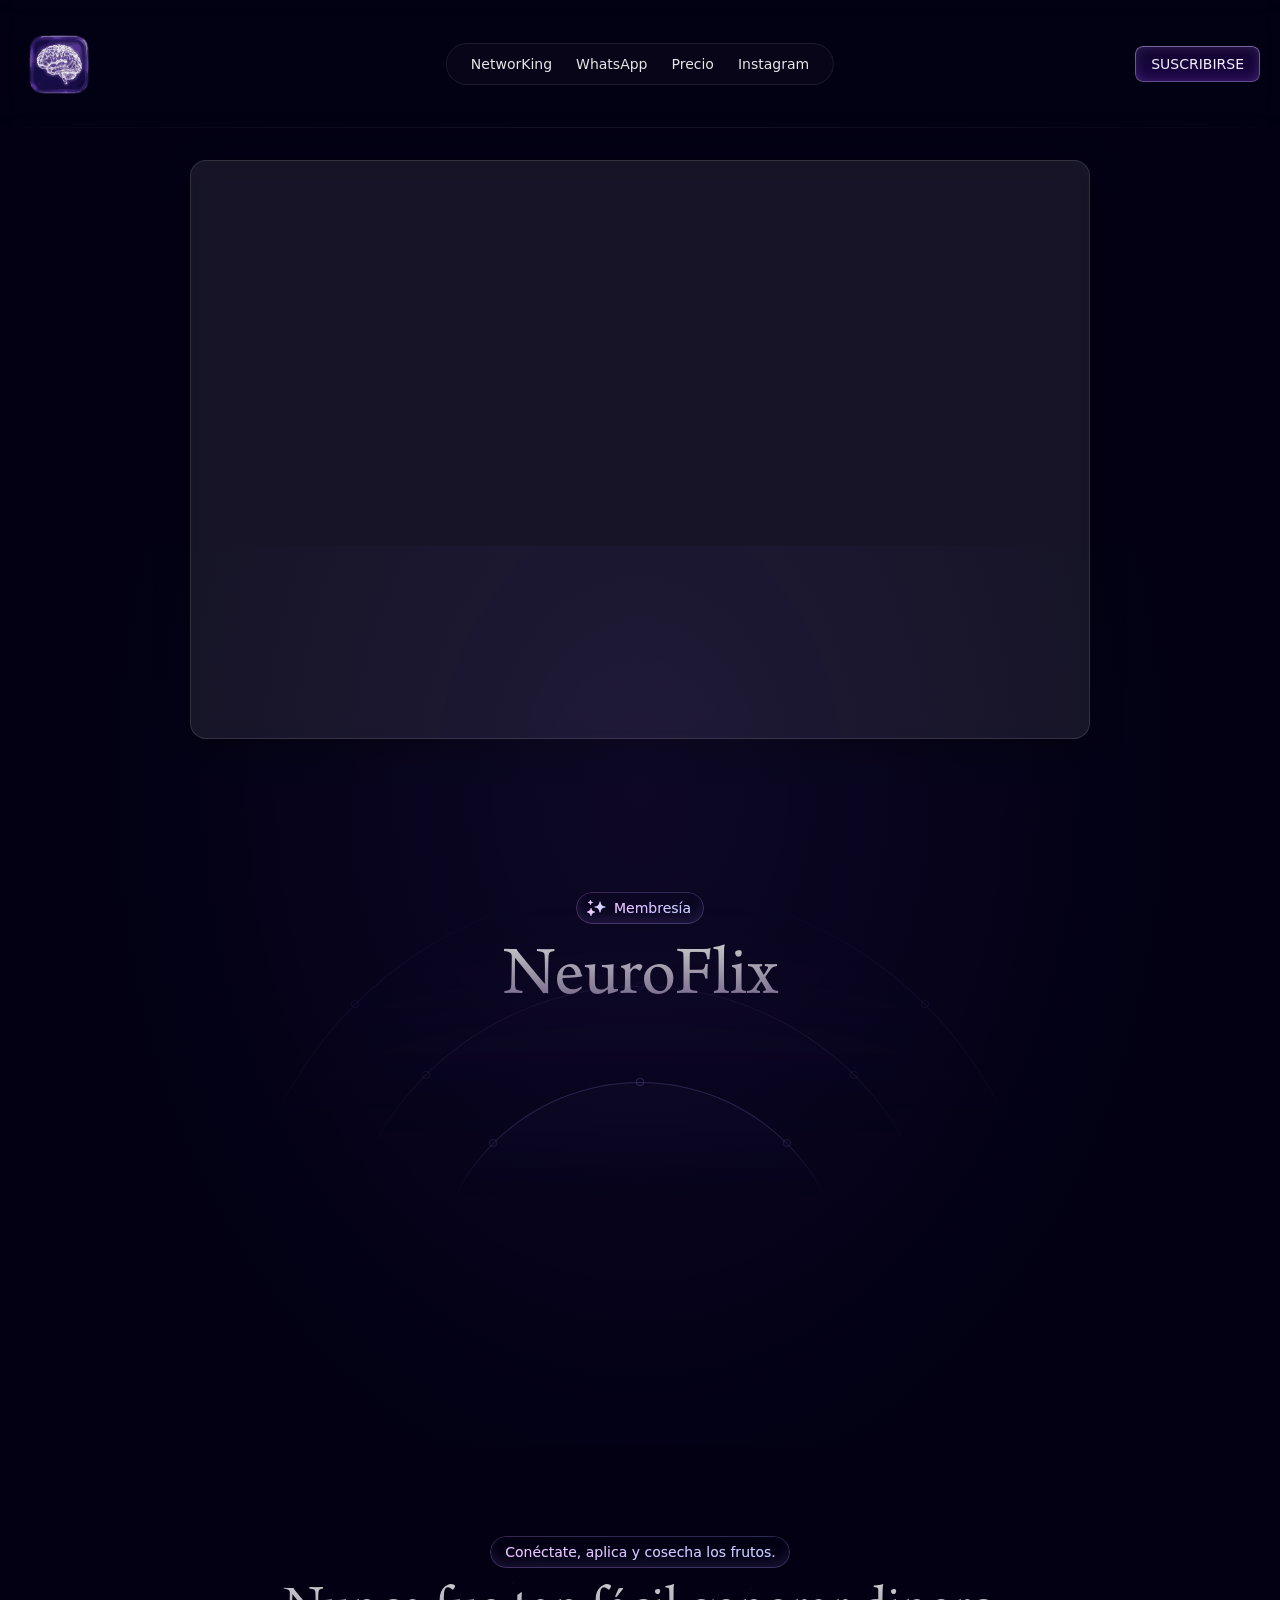
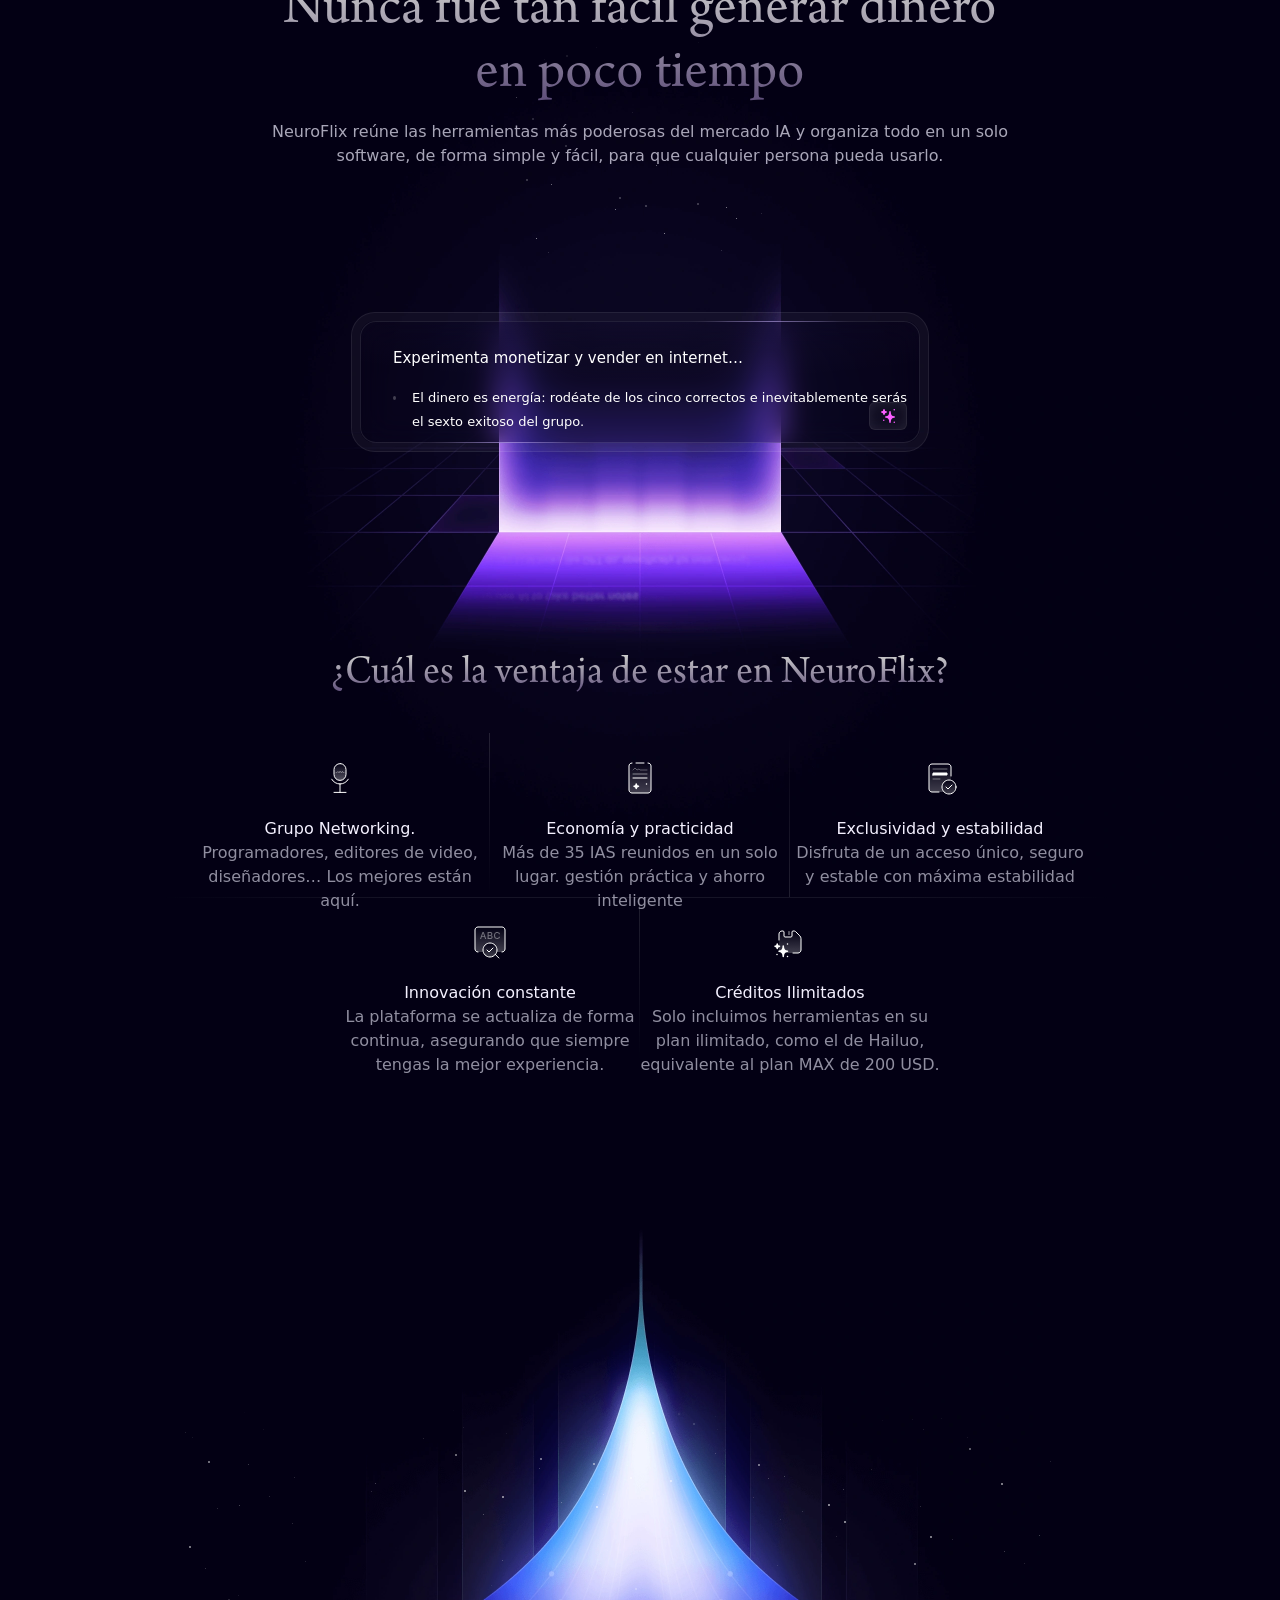
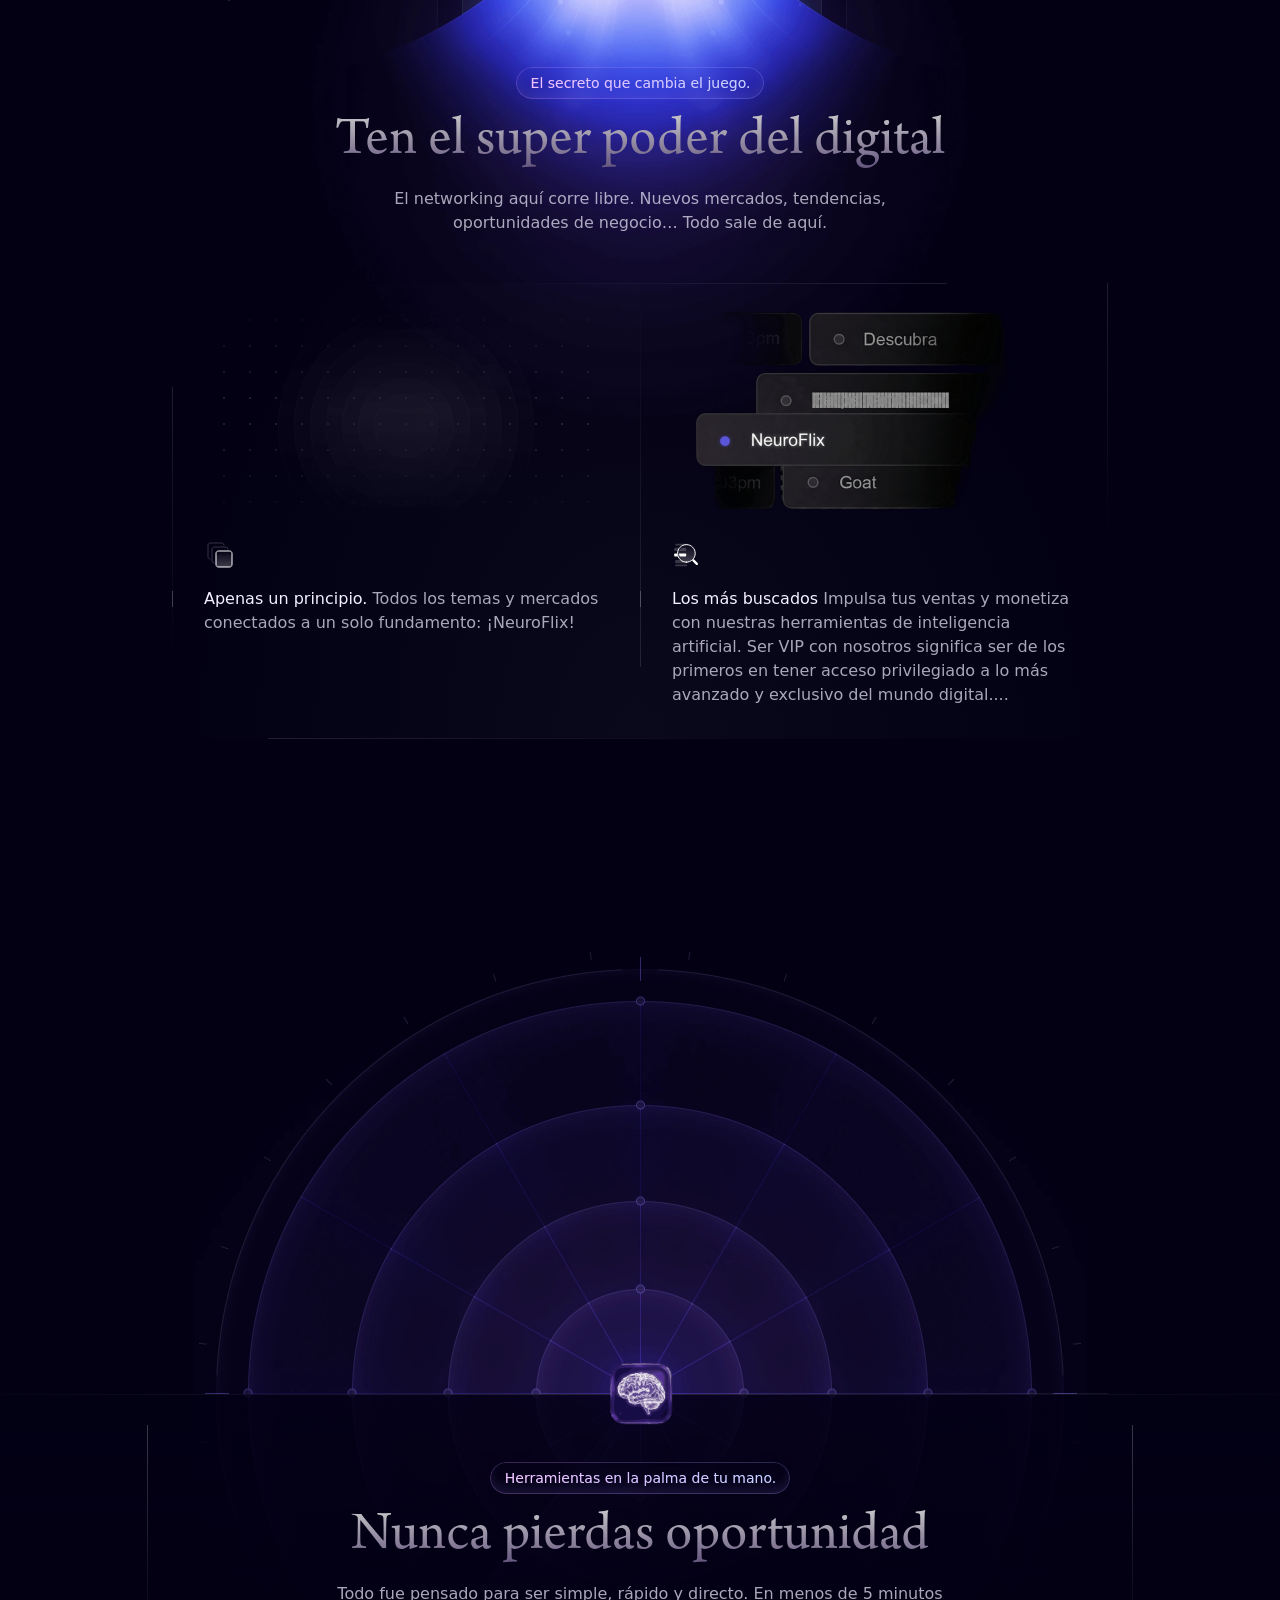
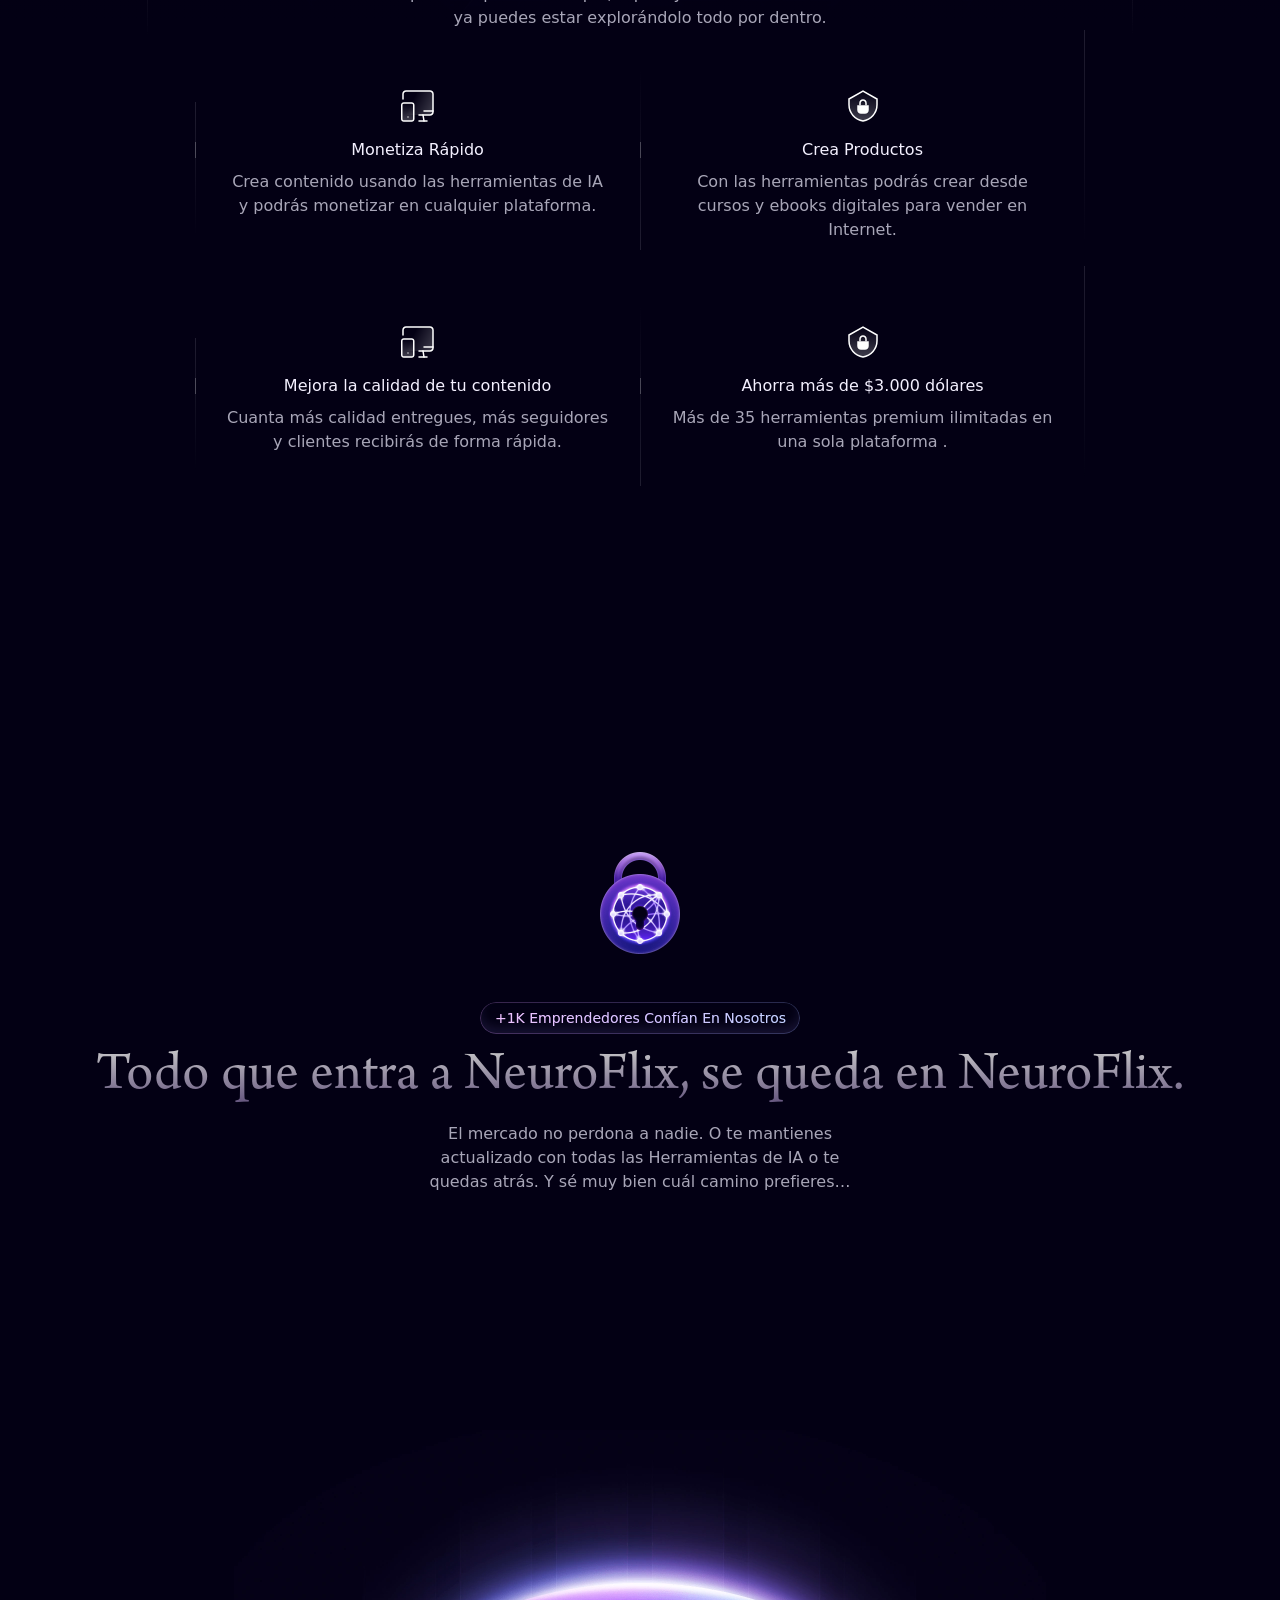
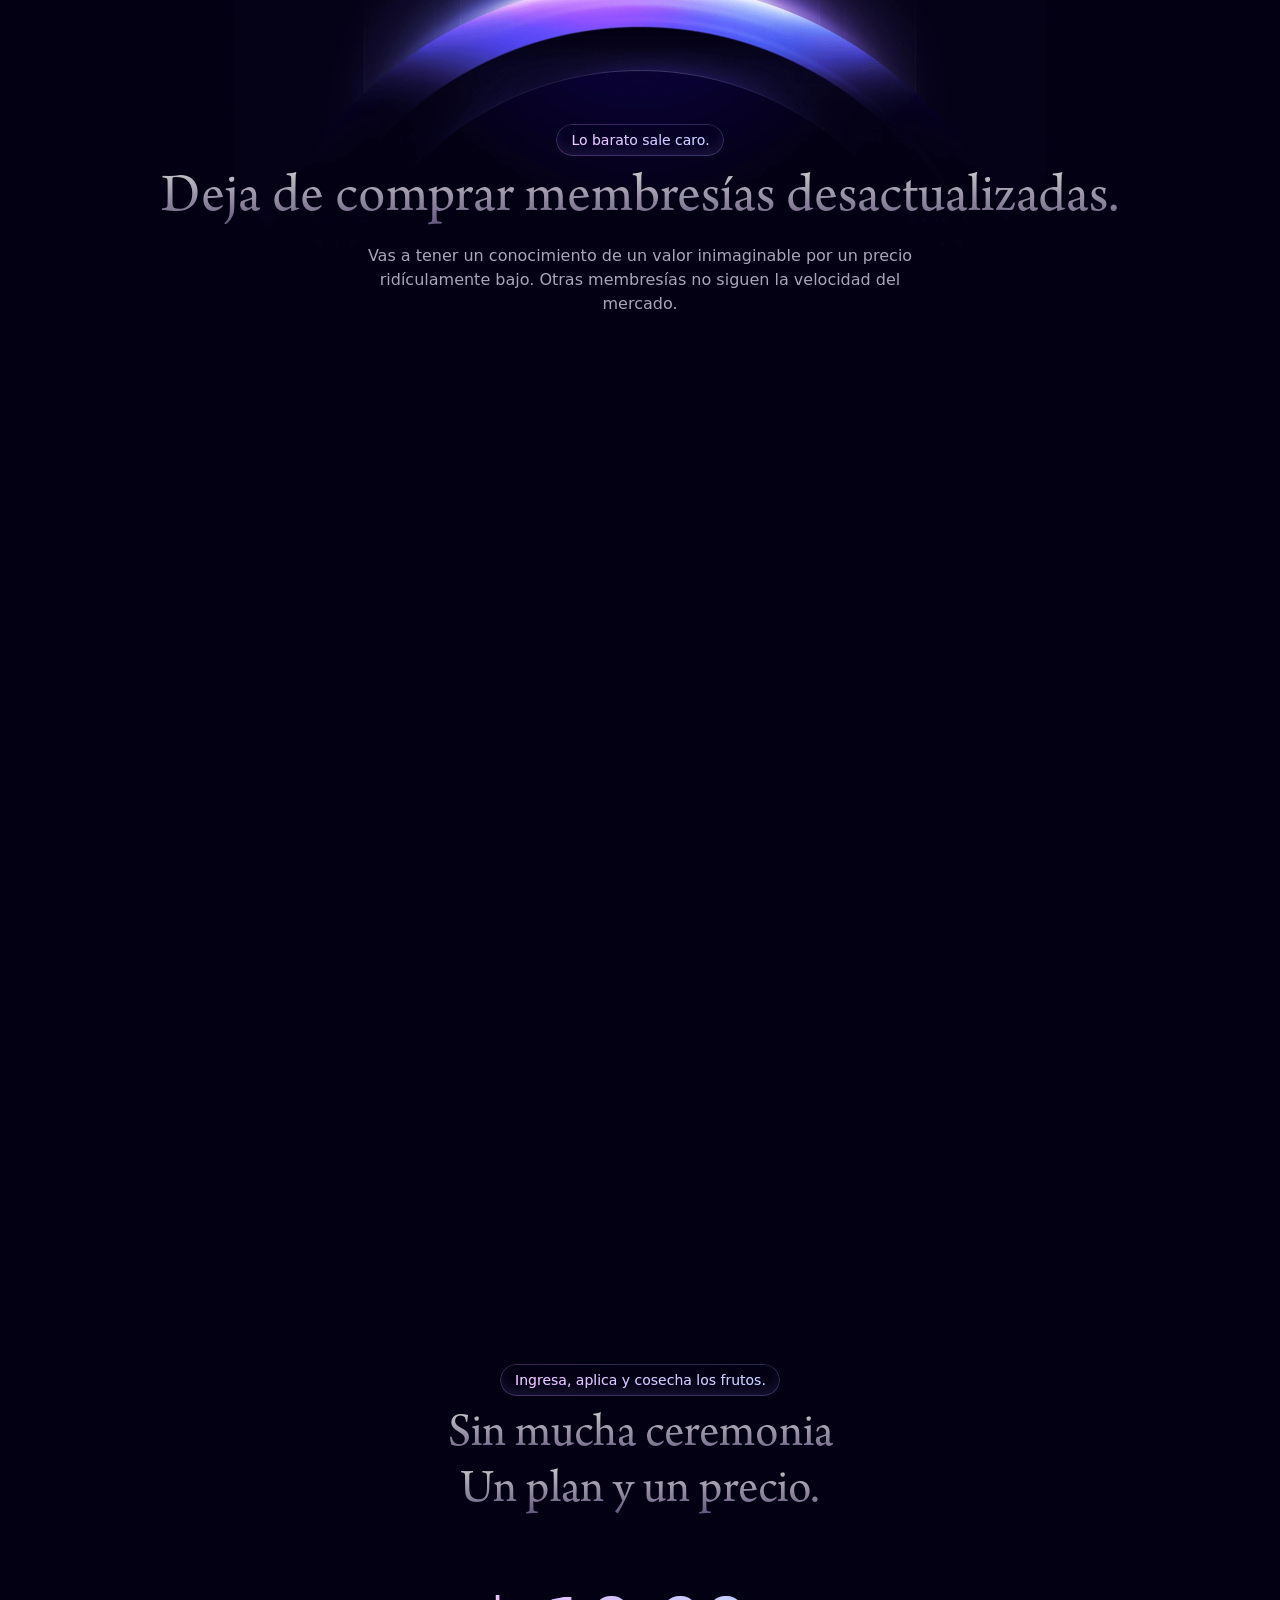
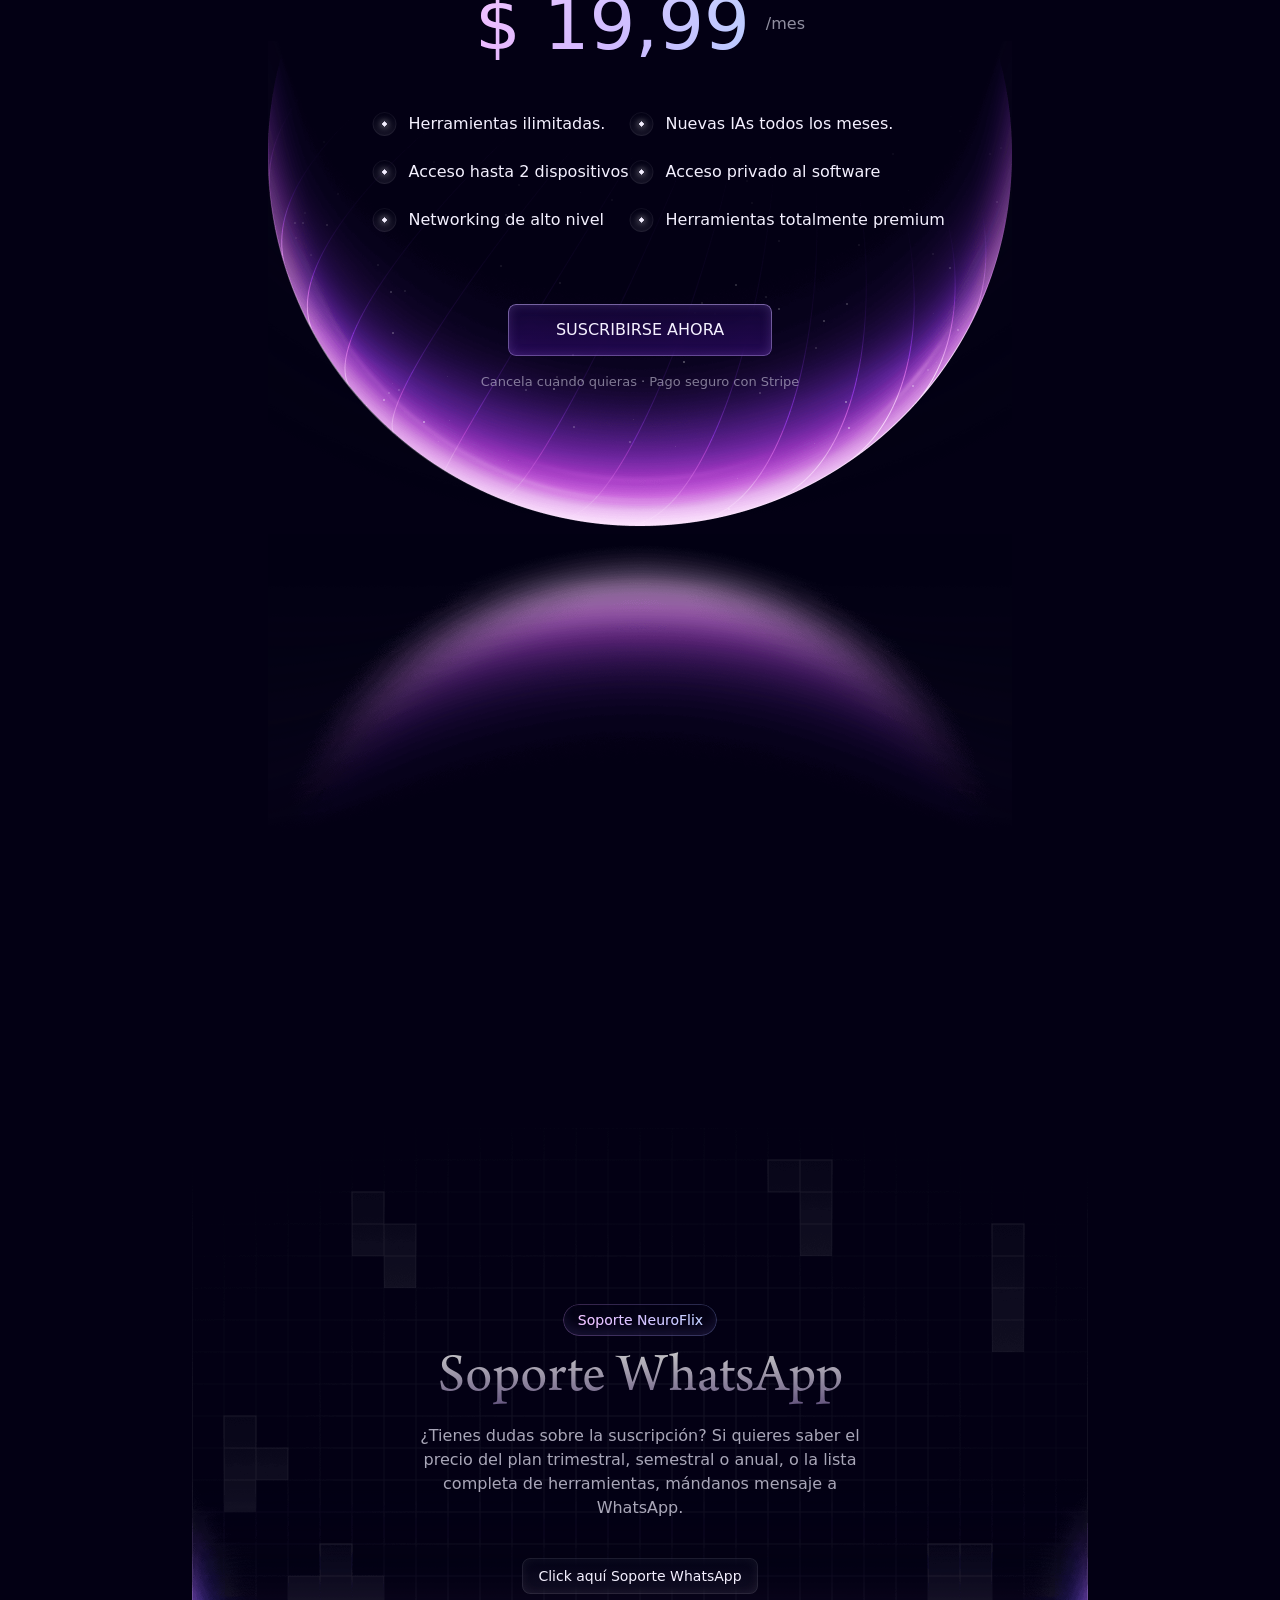
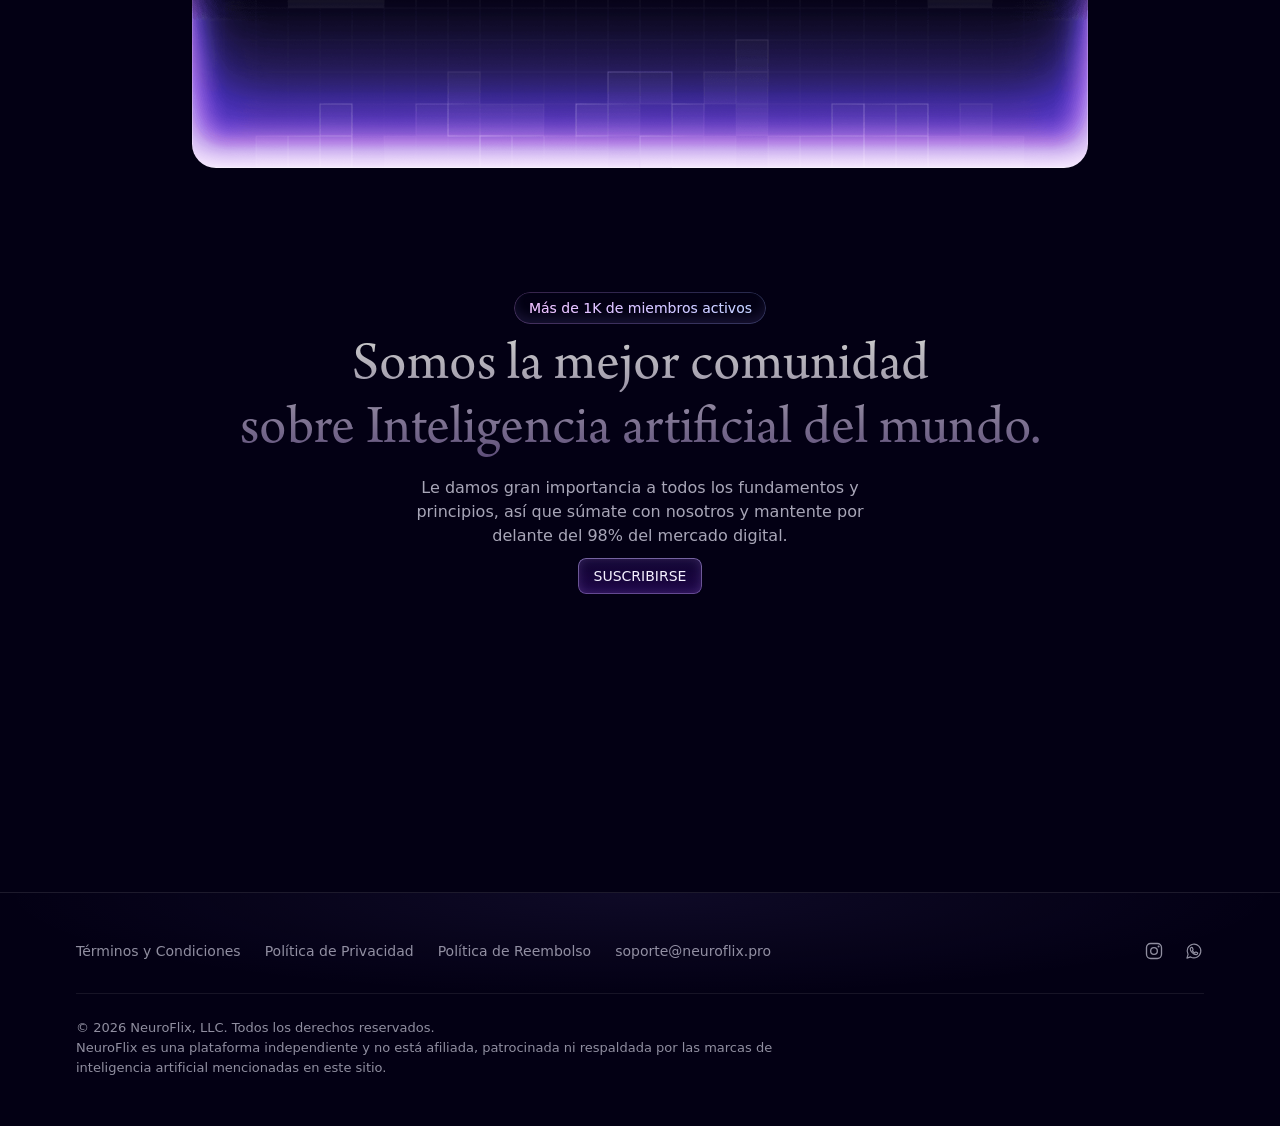
==== index.html @ 32df0f59 "Corrige maquetacion, SEO, legales y reduce el peso de la pagina Conversion - Descomenta el boton de " ====
<!DOCTYPE html>
<html lang="es" q:render="ssr" q:container="resumed" q:version="0.103.0" q:locale="">
<!--qv q:id=0 q:key=3scc:pY_0-->
<!--qv q:id=1 q:key=TxCF:35_6-->
<!--qv q:s q:sref=1 q:key=-->


<head q:head="">
  <meta http-equiv="Content-Type" content="text/html; charset=UTF-8">
  <!--qv q:id=2 q:key=0BlR:35_0-->
  <!--qv q:key=TQ_0-->
  <title q:head="">NeuroFlix — +35 IAs premium ilimitadas por $19,99/mes</title>
  <link rel="canonical" href="https://neuroflix.pro/" q:head="">
  <meta name="viewport" content="width=device-width, initial-scale=1" q:head="">
  <meta name="description"
    content="Accede a más de 35 inteligencias artificiales premium ilimitadas (video, imagen, texto, audio y edición) en un solo lugar por $19,99 al mes. Ahorra más de $3.000 dólares en suscripciones."
    q:head="">
  <meta name="keywords"
    content="inteligencia artificial, IA premium, generar video con IA, generar imagen con IA, herramientas IA baratas, membresía IA, NeuroFlix" />
  <meta name="robots" content="index, follow" />
  <meta name="author" content="NeuroFlix" />

  <!-- Open Graph -->
  <meta property="og:type" content="website" q:head="">
  <meta property="og:site_name" content="NeuroFlix" q:head="">
  <meta property="og:locale" content="es_ES" q:head="">
  <meta property="og:title" content="NeuroFlix — +35 IAs premium ilimitadas por $19,99/mes" q:head="">
  <meta property="og:description"
    content="Más de 35 inteligencias artificiales premium ilimitadas en una sola plataforma. Video, imagen, texto, audio y edición por $19,99 al mes."
    q:head="">
  <meta property="og:image" content="https://neuroflix.pro/files/logo1.png" q:head="">
  <meta property="og:image:width" content="800" q:head="">
  <meta property="og:image:height" content="441" q:head="">
  <meta property="og:url" content="https://neuroflix.pro/" q:id="3" q:head="">

  <!-- Twitter -->
  <meta name="twitter:card" content="summary_large_image" q:head="">
  <meta name="twitter:site" content="@NeuroFlix.pro" q:head="">
  <meta name="twitter:title" content="NeuroFlix — +35 IAs premium ilimitadas por $19,99/mes" q:head="">
  <meta name="twitter:description"
    content="Más de 35 inteligencias artificiales premium ilimitadas en una sola plataforma por $19,99 al mes." q:head="">
  <meta name="twitter:image" content="https://neuroflix.pro/files/logo1.png" q:head="">

  <meta name="apple-mobile-web-app-title" content="NeuroFlix" q:head="">
  <meta name="theme-color" content="#030014" q:head="">
  <meta name="facebook-domain-verification" content="ocbd0bo20yjouu5a3fsa3eq8rgpjg7" />
  <link rel="apple-touch-icon" href="files/logo1.png" q:head="">
  <link rel="icon" href="files/logo1.png" q:head="">

  <script type="application/ld+json">
  {
    "@context": "https://schema.org",
    "@type": "Product",
    "name": "NeuroFlix",
    "description": "Acceso a más de 35 inteligencias artificiales premium ilimitadas: generación de video, imagen, texto, audio y edición profesional.",
    "brand": { "@type": "Brand", "name": "NeuroFlix" },
    "image": "https://neuroflix.pro/files/logo1.png",
    "offers": {
      "@type": "Offer",
      "url": "https://neuroflix.pro/#preco",
      "price": "19.99",
      "priceCurrency": "USD",
      "availability": "https://schema.org/InStock"
    }
  }
  </script>
  <!--/qv-->
  <!--/qv-->
  <style>
    @font-face {
      font-family: LaObrige;
      src: url(files/LaObrige.otf);
      font-display: swap;
    }
  </style>
  <style q:style="avnanb-0" hidden="">
    @keyframes hue-rotate {
      0% {
        filter: hue-rotate(0deg)
      }

      to {
        filter: hue-rotate(360deg)
      }
    }

    @font-face {
      src: url(home/fonts/InterV/medium.html), url(home/fonts/InterV/medium-2.html);
      font-display: swap;
      font-family: Inter V;
      font-weight: 500
    }

    @font-face {
      src: url(home/fonts/InterV/regular.html), url(home/fonts/InterV/regular-2.html);
      font-display: swap;
      font-family: Inter V;
      font-weight: 400
    }

    body {
      background-color: #030014;
      color: #fff;
      font-family: Inter V, system-ui, -apple-system, BlinkMacSystemFont, Segoe UI, Roboto, Oxygen, Ubuntu, Cantarell, Open Sans, Helvetica Neue, sans-serif;
      overflow-y: hidden;
      width: 100vw;
    }

    @media (max-width: 1248px) {
      body {
        font-family: system-ui, -apple-system, BlinkMacSystemFont, Segoe UI, Roboto, Oxygen, Ubuntu, Cantarell, Open Sans, Helvetica Neue, sans-serif
      }
    }

    .modal-open {
      overflow: hidden !important;
      padding-right: 5px
    }

    html,
    body {
      overflow-x: hidden;
      position: relative;
      scroll-behavior: smooth;
    }

    ::-moz-selection {
      background: rgba(147, 130, 255, .5);
      color: #fff;
      -webkit-text-fill-color: #fff
    }

    ::selection {
      background: rgba(147, 130, 255, .5);
      color: #fff;
      -webkit-text-fill-color: #fff
    }

    ::-webkit-scrollbar {
      width: 5px
    }

    ::-webkit-scrollbar-track {
      background: inherit
    }

    ::-webkit-scrollbar-thumb {
      background: rgba(255, 255, 255, .05);
      border-radius: 99px
    }

    ::-webkit-scrollbar-thumb:hover {
      background: rgba(255, 255, 255, .1)
    }

    *:focus {
      outline: none
    }

    h1,
    h2,
    h3,
    h4,
    h5,
    h6,
    p,
    body {
      margin: 0
    }

    ul {
      list-style: none;
      -webkit-margin-after: 0;
      margin-block-end: 0;
      -webkit-margin-before: 0;
      margin-block-start: 0;
      padding: 0
    }

    svg {
      display: block
    }

    img {
      border: 0;
      display: block;
      -o-object-fit: cover;
      object-fit: cover;
      pointer-events: none;
      -webkit-user-select: none;
      -moz-user-select: none;
      user-select: none
    }

    a {
      color: inherit;
      text-decoration: none
    }

    button {
      -webkit-appearance: button;
      -moz-appearance: button;
      appearance: button;
      background-color: transparent;
      border: 0;
      cursor: pointer;
      text-transform: none
    }

    button,
    input {
      font-family: inherit;
      font-size: 100%;
      line-height: normal;
      margin: 0;
      vertical-align: baseline
    }

    button::-moz-focus-inner,
    input::-moz-focus-inner {
      border: 0;
      padding: 0
    }

    button[disabled],
    input[disabled] {
      cursor: default
    }

    * {
      box-sizing: border-box;
      -webkit-font-smoothing: antialiased;
      text-rendering: optimizeLegibility
    }

    .container,
    .container-md,
    .container-sm,
    .container-lg {
      margin: 0 auto
    }

    .container-lg {
      max-width: 1296px
    }

    .container {
      max-width: 1248px
    }

    .container-md {
      max-width: 1200px
    }

    .container-sm {
      max-width: 1128px
    }

    @media (max-width: 1248px) {

      .container,
      .container-md {
        max-width: 358px
      }

      .container-sm {
        max-width: 342px
      }
    }

    @media (max-width: 390px) {

      .container,
      .container-md,
      .container-sm {
        max-width: 100%;
        padding: 0 4px
      }
    }
  </style>
  <style q:style="lcydw1-0" hidden="">
    :root {
      view-transition-name: none
    }
  </style>
  <style q:style="xnq0pn-0" hidden="">
    .header-actions-login,
    .header-nav-link {
      font-feature-settings: "ss01" on, "cv10" on, "calt" off, "liga" off
    }

    .header-actions-login,
    .header-nav-link {
      font-size: 14px;
      line-height: 20px
    }

    .header-actions-login {
      font-weight: 500
    }

    @keyframes hue-rotate {
      0% {
        filter: hue-rotate(0deg)
      }

      to {
        filter: hue-rotate(360deg)
      }
    }

    .header {
      padding: 0 20px;
      -webkit-backdrop-filter: blur(16px);
      backdrop-filter: blur(16px);
      background: rgba(3, 0, 20, .08);
      left: 0;
      position: fixed;
      top: 0;
      width: 100vw;
      z-index: 10
    }

    .header-logo {
      z-index: 2
    }

    .header .container-lg {
      align-items: center;
      display: flex;
      justify-content: space-between;
      padding: 26px 0;
      position: relative
    }

    .header .container-lg:before {
      background: radial-gradient(62.87% 100% at 50% 100%, rgba(255, 255, 255, .12) 0%, rgba(255, 255, 255, 0) 100%);
      bottom: 0;
      content: "";
      height: 1px;
      left: 0;
      position: absolute;
      width: 100%
    }

    .header-nav {
      background: rgba(255, 255, 255, .02);
      border: 1px solid rgba(255, 255, 255, .08);
      border-radius: 999px;
      display: flex;
      left: 50%;
      margin: 0 auto;
      padding: 10px 12px;
      position: absolute;
      transform: translate(-50%)
    }

    .header-nav li {
      margin: 0 12px
    }

    .header-nav-link {
      color: #ffffffe6;
      display: block;
      transition: .3s cubic-bezier(.6, .6, 0, 1) color
    }

    .header-nav-link:hover {
      color: #fff9
    }

    .header-actions {
      align-items: center;
      display: flex;
      z-index: 2
    }

    .header-actions-login {
      margin-right: 24px
    }

    .header-actions-signup {
      display: none !important
    }

    @media (max-width: 1248px) {
      .header-open {
        background-color: transparent;
        -webkit-backdrop-filter: none;
        backdrop-filter: none
      }

      .header:not(.header-open) .header-nav {
        visibility: hidden;
        transform: translate(100%)
      }

      .header-nav {
        width: 100vw;
        height: 100vh;
        border: 0;
        border-radius: 0;
        display: block;
        left: 0;
        margin: unset;
        padding: 77px 0 0;
        transition: transform .45s ease;
        transform: none;
        position: fixed;
        top: 0;
        z-index: 1;
        background: rgba(3, 0, 20, .9);
        -webkit-backdrop-filter: blur(12px);
        backdrop-filter: blur(12px)
      }

      .header-nav li {
        margin: 0;
        border-top: 1px solid rgba(255, 255, 255, .1)
      }

      .header-nav li:last-child {
        border-bottom: 1px solid rgba(255, 255, 255, .1)
      }

      .header-nav-link {
        padding: 20px 40px;
        font-weight: 500;
        font-size: 24px;
        line-height: 32px;
        color: #ffffffe6
      }

      .header-actions-signup {
        display: block !important
      }

      .header-actions-trial {
        display: none !important
      }

      .header .container-lg {
        padding: 20px 0
      }

      .header .container-lg:before {
        content: unset
      }
    }
  </style>
  <style q:style="stst53-0" hidden="">
    .logo-with-name-name {
      font-feature-settings: "ss01" on, "cv10" on, "calt" off, "liga" off;
    }

    .logo-with-name-name {
      font-size: 16px;
      line-height: 24px;
    }

    .logo-with-name-name {
      font-weight: 500;
    }

    @keyframes hue-rotate {
      0% {
        filter: hue-rotate(0deg)
      }

      to {
        filter: hue-rotate(360deg)
      }
    }

    .logo-with-name {
      align-items: center;
      display: flex color;
    }

    .logo-with-name-logo {
      height: 76px;
      margin-right: 12px;
      width: 76px
    }
  </style>
  <style q:style="n0cshj-0" hidden="">
    .button {
      font-feature-settings: "ss01" on, "cv10" on, "calt" off, "liga" off
    }

    .button {
      font-size: 14px;
      line-height: 20px
    }

    .button {
      font-weight: 500
    }

    @keyframes hue-rotate {
      0% {
        filter: hue-rotate(0deg)
      }

      to {
        filter: hue-rotate(360deg)
      }
    }

    .button {
      -webkit-backdrop-filter: blur(8px);
      backdrop-filter: blur(8px);
      border-radius: 8px;
      color: #f4f0ff;
      display: block;
      padding: 8px 16px;
      position: relative;
      width: -moz-max-content;
      width: max-content
    }

    .button:before,
    .button:after,
    .button-border {
      border-radius: inherit;
      height: 100%;
      left: 0;
      position: absolute;
      top: 0;
      width: 100%;
      z-index: -1
    }

    .button:before,
    .button:after {
      content: "";
      display: block;
      transition: .2s opacity cubic-bezier(.6, .6, 0, 1)
    }

    .button:after {
      opacity: 0
    }

    .button:hover:before {
      opacity: 0
    }

    .button:hover:after {
      opacity: 1
    }

    .button-primary .button-border:before {
      background: linear-gradient(180deg, rgba(207, 184, 255, .24) 0%, rgba(207, 184, 255, 0) 100%), linear-gradient(0deg, rgba(207, 184, 255, .32), rgba(207, 184, 255, .32));
      border-radius: inherit;
      content: "";
      inset: 0;
      -webkit-mask: linear-gradient(#fff 0 0) content-box, linear-gradient(#fff 0 0);
      mask: linear-gradient(#fff 0 0) content-box, linear-gradient(#fff 0 0);
      mask-composite: xor;
      -webkit-mask-composite: xor;
      mask-composite: exclude;
      padding: 1px;
      pointer-events: none;
      position: absolute
    }

    .button-primary:before {
      background: linear-gradient(180deg, rgba(60, 8, 126, 0) 0%, rgba(60, 8, 126, .32) 100%), rgba(113, 47, 255, .12);
      box-shadow: inset 0 0 12px #bf97ff3d
    }

    .button-primary:after {
      background: linear-gradient(180deg, rgba(60, 8, 126, 0) 0%, rgba(60, 8, 126, .42) 100%), rgba(113, 47, 255, .24);
      box-shadow: inset 0 0 12px #bf97ff70
    }

    .button-secondary .button-border {
      border: 1px solid rgba(243, 238, 255, .08)
    }

    .button-secondary:before {
      background: linear-gradient(180deg, rgba(243, 238, 255, 0) 0%, rgba(243, 238, 255, .04) 100%), rgba(147, 130, 255, .01);
      box-shadow: inset 0 0 12px #ffffff14
    }

    .button-secondary:after {
      box-shadow: inset 0 0 12px #ffffff14;
      background: linear-gradient(180deg, rgba(243, 238, 255, 0) 0%, rgba(243, 238, 255, .05) 100%), rgba(147, 130, 255, .04)
    }
  </style>
  <style q:style="gbzvwq-0" hidden="">
    @keyframes hue-rotate {
      0% {
        filter: hue-rotate(0deg)
      }

      to {
        filter: hue-rotate(360deg)
      }
    }

    .header-toggle {
      margin-left: 18px;
      padding: 5px;
      cursor: pointer
    }

    .header-toggle div {
      width: 20px;
      height: 1.5px;
      background-color: #fff;
      border-radius: 500px;
      transition: all .3s ease-in-out
    }

    .header-toggle div:not(:last-child) {
      margin-bottom: 5px
    }

    .header-toggle-active div:nth-child(1) {
      transform: rotate(45deg) translate(5px, 5px)
    }

    .header-toggle-active div:nth-child(2) {
      opacity: 0
    }

    .header-toggle-active div:nth-child(3) {
      transform: rotate(-45deg) translate(4px, -5px)
    }

    @media (min-width: 1248px) {
      .header-toggle {
        display: none
      }
    }
  </style>
  <style q:style="tp9t5n-0" hidden="">
    .hero-badge,
    .hero-description {
      font-feature-settings: "ss01" on, "cv10" on, "calt" off, "liga" off
    }

    .hero-description {
      font-size: 18px;
      line-height: 28px
    }

    .hero-badge {
      font-size: 14px;
      line-height: 20px
    }

    @keyframes hue-rotate {
      0% {
        filter: hue-rotate(0deg)
      }

      to {
        filter: hue-rotate(360deg)
      }
    }

   

    .hero {
      padding-top: 173px;
      position: relative;
      margin-bottom: 400px;
    }

    .hero:before {
      background: radial-gradient(37.74% 81.78% at 50% 26.56%, rgba(148, 101, 255, .08) 0%, rgba(3, 0, 20, 0) 100%);
      content: "";
      display: block;
      height: 900px;
      left: 50%;
      pointer-events: none;
      position: absolute;
      top: -173px;
      transform: translate(-50%);
      width: 1440px;
      z-index: 1
    }

    .hero-content {
      margin: 0 auto;
      position: relative;
      text-align: center;
      z-index: 1
    }

    .hero-badge {
      isolation: isolate;
      overflow: hidden;
      align-items: center;
      -webkit-backdrop-filter: blur(6px);
      backdrop-filter: blur(6px);
      border-radius: 32px;
      box-shadow: inset 0 -7px 11px #a48fff1f;
      display: flex;
      margin: 0 auto 16px;
      padding: 4px 13px 4px 8px;
      position: relative;
      width: -moz-max-content;
      width: max-content;
      transition: .45s cubic-bezier(.6, .6, 0, 1) box-shadow
    }

    .hero-badge:after {
      background: linear-gradient(90.01deg, rgba(229, 156, 255, .24) .01%, rgba(186, 156, 255, .24) 50.01%, rgba(156, 178, 255, .24) 100%);
      border-radius: inherit;
      content: "";
      inset: 0;
      -webkit-mask: linear-gradient(#fff 0 0) content-box, linear-gradient(#fff 0 0);
      mask: linear-gradient(#fff 0 0) content-box, linear-gradient(#fff 0 0);
      mask-composite: xor;
      -webkit-mask-composite: xor;
      mask-composite: exclude;
      padding: 1px;
      pointer-events: none;
      position: absolute
    }

    .hero-badge:hover {
      box-shadow: inset 0 -7px 11px #a48fff3d
    }

    .hero-badge svg {
      margin-right: 6px
    }

    .hero-badge-text {
      background: linear-gradient(0deg, rgba(255, 255, 255, .4), rgba(255, 255, 255, .4)), linear-gradient(90.01deg, #e59cff .01%, #ba9cff 50.01%, #9cb2ff 100%);
      background-blend-mode: normal, screen;
      -webkit-background-clip: text;
      background-clip: text;
      -webkit-text-fill-color: transparent
    }

    .hero .section-header-title {
      margin-bottom: 12px
    }

    .hero-description {
      color: #efedfdb3
    }

    @media (max-width: 1248px) {
      .hero {
        padding-top: 150px
      }
    }
  </style>
  <style q:style="97kyxk-0" hidden="">
    .section-header-title-h5,
    .section-header-title-h3,
    .section-header-title-h2,
    .section-header-title-h1 {
      font-family: LaObrige;
      font-feature-settings: unset;
      font-weight: 500
    }

    .section-header-title-h1 {
      font-size: 72px;
      line-height: 80px
    }

    .section-header-title-h2 {
      font-size: 56px;
      line-height: 64px
    }

    .section-header-title-h3 {
      font-size: 48px;
      line-height: 56px
    }

    .section-header-title-h5 {
      font-size: 32px;
      line-height: 40px
    }

    .section-header-badge,
    .section-header-description {
      font-feature-settings: "ss01" on, "cv10" on, "calt" off, "liga" off
    }

    .section-header-description {
      font-size: 16px;
      line-height: 24px
    }

    .section-header-badge {
      font-size: 14px;
      line-height: 20px
    }

    .section-header-badge {
      font-weight: 500
    }

    @media (max-width: 1248px) {
      .section-header-title-h1 {
        font-size: 44px;
        line-height: 52px
      }
    }

    @media (max-width: 1248px) {
      .section-header-title-h2 {
        font-size: 40px;
        line-height: 48px
      }
    }

    @media (max-width: 1248px) {
      .section-header-title-h3 {
        font-size: 36px;
        line-height: 40px
      }
    }

    @media (max-width: 1248px) {
      .section-header-title-h5 {
        font-size: 32px;
        line-height: 40px
      }
    }

    @keyframes hue-rotate {
      0% {
        filter: hue-rotate(0deg)
      }

      to {
        filter: hue-rotate(360deg)
      }
    }

    .section-header {
      position: relative;
      z-index: 3
    }

    .section-header-badge {
      isolation: isolate;
      overflow: hidden;
      align-items: center;
      -webkit-backdrop-filter: blur(6px);
      backdrop-filter: blur(6px);
      border-radius: 32px;
      box-shadow: inset 0 -7px 11px #a48fff1f;
      display: flex;
      margin: 0 auto 12px;
      padding: 6px 14px 6px 15px;
      position: relative;
      width: -moz-max-content;
      width: max-content
    }

    .section-header-badge:after {
      background: linear-gradient(90.01deg, rgba(229, 156, 255, .24) .01%, rgba(186, 156, 255, .24) 50.01%, rgba(156, 178, 255, .24) 100%);
      border-radius: inherit;
      content: "";
      inset: 0;
      -webkit-mask: linear-gradient(#fff 0 0) content-box, linear-gradient(#fff 0 0);
      mask: linear-gradient(#fff 0 0) content-box, linear-gradient(#fff 0 0);
      mask-composite: xor;
      -webkit-mask-composite: xor;
      mask-composite: exclude;
      padding: 1px;
      pointer-events: none;
      position: absolute
    }

    .section-header-badge-text {
      background: linear-gradient(0deg, rgba(255, 255, 255, .4), rgba(255, 255, 255, .4)), linear-gradient(90.01deg, #e59cff .01%, #ba9cff 50.01%, #9cb2ff 100%);
      background-blend-mode: normal, screen;
      -webkit-background-clip: text;
      background-clip: text;
      -webkit-text-fill-color: transparent
    }

    .section-header-title {
      text-align: center
    }

    .section-header-title span {
      background: linear-gradient(180deg, #fff 0%, rgba(255, 255, 255, .7) 100%);
      -webkit-background-clip: text;
      background-clip: text;
      color: transparent;
      -webkit-text-fill-color: transparent;
      display: block
    }

    .section-header-title-mobile {
      display: none
    }

    .section-header-description {
      color: #efedfdb3;
      margin: 12px auto 0;
      max-width: 455px;
      text-align: center
    }

    @media (max-width: 1248px) {

      .section-header br,
      .section-header-title-desktop {
        display: none;
      }

      .section-header-title-mobile {
        display: block
      }
    }
  </style>


  <style q:style="25253t-0" hidden="">
    @keyframes hue-rotate {
      0% {
        filter: hue-rotate(0deg)
      }

      to {
        filter: hue-rotate(360deg)
      }
    }

    .ai-showcase {
      background: rgba(255, 255, 255, .01);
      border: 1px solid rgba(255, 255, 255, .1);
      border-radius: 24px;
      box-shadow: inset 0 0 0 8px #ffffff08;
      cursor: pointer;
      height: 140px;
      left: 50%;
      padding: 8px;
      position: absolute;
      z-index: 2;
      top: 256px;
      transform: translate(-50%);
      transition: .45s cubic-bezier(.6, .6, 0, 1) background-color, .45s cubic-bezier(.6, .6, 0, 1) border-color
    }

    .ai-showcase:hover {
      background: rgba(255, 255, 255, .05)
    }

    .ai-showcase:hover,
    .ai-showcase:hover .ai-showcase-inner {
      border-color: #ffffff29
    }

    .ai-showcase-inner {
      -webkit-backdrop-filter: blur(15px);
      backdrop-filter: blur(15px);
      background: radial-gradient(71.86% 50% at 50% 0%, rgba(168, 127, 255, .04) 0%, rgba(168, 127, 255, 0) 100%), rgba(4, 1, 21, .1);
      border: 1px solid rgba(255, 255, 255, .1);
      border-radius: 16px;
      height: 100%;
      padding: 24px 32px;
      position: relative;
      transition: .45s cubic-bezier(.6, .6, 0, 1) border-color;
      width: 560px
    }

    .ai-showcase-inner-starlight {
      height: 8px;
      -webkit-mask-image: linear-gradient(to right, rgba(217, 217, 217, 0) 0%, #d9d9d9 25%, #d9d9d9 75%, rgba(217, 217, 217, 0) 100%);
      mask-image: linear-gradient(to right, rgba(217, 217, 217, 0) 0%, #d9d9d9 25%, #d9d9d9 75%, rgba(217, 217, 217, 0) 100%);
      opacity: .5;
      position: absolute;
      width: 180px
    }

    .ai-showcase-inner-starlight:before {
      animation: 5s cubic-bezier(.6, .6, 0, 1) infinite;
      background: linear-gradient(to right, rgba(201, 177, 255, 0), #c9b1ff, rgba(201, 177, 255, 0));
      content: "";
      display: block;
      height: 1px;
      width: 100%
    }

    .ai-showcase-inner-starlight:nth-child(1) {
      right: 56px;
      top: -1px
    }

    .ai-showcase-inner-starlight:nth-child(1):before {
      animation-name: aiShowcaseStarlight1
    }

    .ai-showcase-inner-starlight:nth-child(2) {
      bottom: -8px;
      left: 56px
    }

    .ai-showcase-inner-starlight:nth-child(2):before {
      animation-name: aiShowcaseStarlight2
    }

    .ai-showcase-title {
      font-size: 15px;
      font-weight: 500;
      line-height: 24px;
      margin-bottom: 24px
    }

    .ai-showcase-text {
      display: flex;
      font-size: 13px;
      font-weight: 400;
      line-height: 24px;
      position: absolute
    }

    .ai-showcase-text .dot {
      background: rgba(255, 255, 255, .24);
      border-radius: 50%;
      display: inline-block;
      height: 4px;
      margin-right: 16px;
      margin-top: 10px;
      width: 4px
    }

    .ai-showcase-text-rainbow {
      animation: aiShowcaseText 4s 1 linear forwards;
      background: linear-gradient(to right, #FC72FF, #8F68FF, #487BFF, #2CD9FF, #2CFFCC);
      -webkit-background-clip: text;
      background-clip: text;
      background-size: 200% 100%;
      left: 18.5px;
      position: absolute;
      -webkit-text-fill-color: transparent;
      top: 0
    }

    .ai-showcase-button {
      align-items: center;
      animation: hue-rotate 2s infinite linear;
      color: transparent;
      display: flex;
      position: absolute;
      right: 32px;
      top: 24px;
      transition: .3s cubic-bezier(.6, .6, 0, 1) opacity, .3s cubic-bezier(.6, .6, 0, 1) transform
    }

    .ai-showcase-button-text {
      background: linear-gradient(to right, #FC72FF, #8F68FF, #487BFF, #2CD9FF, #2CFFCC);
      -webkit-background-clip: text;
      background-clip: text;
      background-size: 200% 100%;
      font-size: 13px;
      font-weight: 400;
      line-height: 24px;
      -webkit-text-fill-color: transparent
    }

    .ai-showcase-active {
      pointer-events: none
    }

    .ai-showcase-active .ai-showcase-button {
      display: none
    }

    .ai-showcase-outer-starlight {
      height: 356px;
      -webkit-mask-image: linear-gradient(to bottom, rgba(217, 217, 217, 0) 0%, #d9d9d9 25%, #d9d9d9 75%, rgba(217, 217, 217, 0) 100%);
      mask-image: linear-gradient(to bottom, rgba(217, 217, 217, 0) 0%, #d9d9d9 25%, #d9d9d9 75%, rgba(217, 217, 217, 0) 100%);
      opacity: .25;
      position: absolute;
      width: 1px
    }

    .ai-showcase-outer-starlight:before {
      animation: aiShowcaseStarlightVertical 5s cubic-bezier(.6, .6, 0, 1) infinite;
      animation-delay: .5s;
      background: linear-gradient(to bottom, rgba(201, 177, 255, 0), #c9b1ff, rgba(201, 177, 255, 0));
      content: "";
      display: block;
      height: 100%;
      transform: translateY(100%);
      width: 1px
    }

    .ai-showcase-outer-starlight:nth-child(1) {
      left: -76px;
      top: -100px
    }

    .ai-showcase-outer-starlight:nth-child(2) {
      left: 492px;
      top: -133px
    }

    .ai-showcase-outer-starlight:nth-child(3) {
      left: 288px;
      top: -50px
    }

    .ai-showcase-outer-starlight:nth-child(3):before {
      animation-delay: .7s
    }

    .ai-showcase-outer-starlight:nth-child(4) {
      left: 200px;
      top: -50px
    }

    .ai-showcase-outer-starlight:nth-child(4):before {
      animation-delay: .8s
    }

    .ai-showcase-outer-starlight:nth-child(5) {
      left: 376px;
      top: -50px
    }

    .ai-showcase-outer-starlight:nth-child(5):before {
      animation-delay: .9s
    }

    @media (max-width: 1248px) {
      .ai-showcase-inner {
        width: 334px;
        padding: 24px;
      }
    }

    @keyframes aiShowcaseText {
      0% {
        filter: hue-rotate(0deg)
      }

      50% {
        opacity: 1
      }

      70% {
        filter: hue-rotate(2turn)
      }

      to {
        opacity: 0
      }
    }

    @keyframes aiShowcaseStarlight1 {
      0% {
        transform: translate(-100%)
      }

      50%,
      to {
        transform: translate(100%)
      }
    }

    @keyframes aiShowcaseStarlight2 {
      0% {
        transform: translate(100%)
      }

      50%,
      to {
        transform: translate(-100%)
      }
    }

    @keyframes aiShowcaseStarlightVertical {
      0% {
        transform: translateY(100%)
      }

      50%,
      to {
        transform: translateY(-100%)
      }
    }

    @media (max-width: 1248px) {
      .ai-showcase {
        height: 170px
      }
    }

    @media (max-width: 1248px) {
      .ai-showcase-title {
        text-align: center;
      }
    }

    .ai-showcase-title {
      margin-bottom: 16px
    }


    .ai-showcase-text-rainbow {
      left: 17px
    }


    .ai-showcase-button {
      background: rgba(255, 255, 255, .04);
      border: 1px solid rgba(255, 255, 255, .1);
      box-shadow: inset 0 0 12px #ffffff14;
      -webkit-backdrop-filter: blur(12px);
      backdrop-filter: blur(12px);
      border-radius: 6px;
      bottom: 12px;
      top: unset;
      right: 12px
    }

    .ai-showcase-button-text {
      display: none
    }
  </style>
  <style q:style="yst9ml-0" hidden="">
    @keyframes hue-rotate {
      0% {
        filter: hue-rotate(0deg)
      }

      to {
        filter: hue-rotate(360deg)
      }
    }

    .hero-black-hole {
      height: 810px;
      left: 50%;
      -webkit-mask-image: radial-gradient(50% 50% at 50% 50%, #fff 60.94%, transparent 100%);
      mask-image: radial-gradient(50% 50% at 50% 50%, #fff 60.94%, transparent 100%);
      -webkit-mask-size: cover;
      mask-size: cover;
      position: absolute;
      top: 174px;
      transform: translate(-50%);
      width: 1440px
    }

    .hero-black-hole-visible .hero-black-hole-stars {
      animation: heroBlackHoleStarsRotate 70s linear infinite
    }

    .hero-black-hole-visible .hero-black-hole-stars div {
      animation: heroBlackHoleStarsTwinkle linear infinite
    }

    .hero-black-hole-visible .hero-black-hole-circle {
      animation: heroBlackHoleCirclesRotate 100s linear infinite
    }

    .hero-black-hole-stars {
      height: 700px;
      left: 50%;
      -webkit-mask-image: radial-gradient(50% 50% at 50% 50%, rgba(217, 217, 217, 0) 27.08%, #d9d9d9 47.92%, rgba(217, 217, 217, .8) 75%, rgba(217, 217, 217, 0) 100%);
      mask-image: radial-gradient(50% 50% at 50% 50%, rgba(217, 217, 217, 0) 27.08%, #d9d9d9 47.92%, rgba(217, 217, 217, .8) 75%, rgba(217, 217, 217, 0) 100%);
      -webkit-mask-position: 0 0;
      mask-position: 0 0;
      -webkit-mask-size: cover;
      mask-size: cover;
      pointer-events: none;
      position: absolute;
      top: 50%;
      transform: translateZ(0) translate(-50%, -50%);
      width: 700px
    }

    .hero-black-hole-stars div {
      background: rgba(255, 255, 255, 0);
      border-radius: 5px;
      height: 2px;
      left: 50%;
      position: absolute;
      transform: translateZ(0) translate(0) scale(1);
      width: 2px
    }

    .hero-black-hole-stars div:nth-child(3n) {
      opacity: .5
    }

    .hero-black-hole-circles {
      height: 808px;
      margin-top: -12px;
      position: relative;
      width: 808px;
      z-index: 9999
    }

    .hero-black-hole-circles,
    .hero-black-hole-circles>div {
      left: 50%;
      position: absolute;
      top: 50%;
      transform: translateZ(0) translate(-50%, -50%)
    }

    .hero-black-hole-circles>div {
      height: 100%;
      -webkit-mask-image: linear-gradient(180deg, rgba(186, 156, 255, .6) 9.41%, rgba(186, 156, 255, 0) 29.79%);
      mask-image: linear-gradient(180deg, rgba(186, 156, 255, .6) 9.41%, rgba(186, 156, 255, 0) 29.79%);
      width: 100%
    }

    .hero-black-hole-circles>div:nth-child(2) {
      height: 608px;
      opacity: .6;
      width: 608px
    }

    .hero-black-hole-circles>div:nth-child(3) {
      height: 416px;
      width: 416px;
      z-index: 1
    }

    .hero-black-hole-circles>div:nth-child(3) .hero-black-hole-circle {
      animation: none !important
    }

    .hero-black-hole .lazy-video {
      pointer-events: none
    }

    @keyframes heroBlackHoleStarsRotate {
      0% {
        transform: translateZ(0) translate(-50%, -50%) rotate(0)
      }

      to {
        transform: translateZ(0) translate(-50%, -50%) rotate(-360deg)
      }
    }

    @keyframes heroBlackHoleStarsRotateReverse {
      0% {
        transform: translateZ(0) translate(-50%, -50%) rotate(0)
      }

      to {
        transform: translateZ(0) translate(-50%, -50%) rotate(360deg)
      }
    }

    @keyframes heroBlackHoleStarsTwinkle {
      0% {
        background: rgba(255, 255, 255, 0);
        transform: translateZ(0) translate(0) scale(1)
      }

      10% {
        background: rgb(255, 255, 255)
      }

      to {
        background: rgb(255, 255, 255);
        transform: translateZ(0) var(--transform) scale(.5)
      }
    }

    @media (max-width: 1248px) {
      .hero-black-hole {
        width: 1000px;
        height: 578px;
        top: 135px
      }

      .hero-black-hole-circles {
        display: none
      }
    }
  </style>
  <style q:style="57dxh0-0" hidden="">
    @keyframes hue-rotate {
      0% {
        filter: hue-rotate(0deg)
      }

      to {
        filter: hue-rotate(360deg)
      }
    }

    .lazy-video {
      opacity: 0;
      transition: .75s cubic-bezier(.6, .6, 0, 1) opacity;
      pointer-events: none
    }

    .lazy-video-loaded {
      opacity: 1
    }

    .lazy-video video {
      height: auto;
      width: 100%
    }
  </style>
  <style q:style="qi1ok-0" hidden="">
    @keyframes hue-rotate {
      0% {
        filter: hue-rotate(0deg)
      }

      to {
        filter: hue-rotate(360deg)
      }
    }

    .hero-black-hole-circle {
      border-radius: 50%;
      height: 100%;
      position: relative;
      top: 4px;
      width: 100%
    }

    .hero-black-hole-circle:hover,
    .hero-black-hole-circle-hover {
      animation-play-state: paused !important;
      pointer-events: none
    }

    .hero-black-hole-circle:before {
      background: rgba(186, 156, 255, .04);
      border: 1px solid rgba(186, 156, 255, .3);
      border-radius: 50%;
      content: "";
      height: calc(100% - 2px);
      left: 0;
      pointer-events: none;
      position: absolute;
      top: 0;
      width: calc(100% - 2px)
    }

    .hero-black-hole-circle-dot {
      height: 8px;
      position: absolute;
      width: 8px;
      z-index: 99
    }

    .hero-black-hole-circle-dot:before {
      -webkit-backdrop-filter: blur(10px);
      backdrop-filter: blur(10px);
      background: rgba(186, 156, 255, .01);
      border: 1px solid rgba(186, 156, 255, .3);
      border-radius: 50%;
      content: "";
      display: block;
      height: 6px;
      left: 0;
      position: absolute;
      top: 0;
      width: 6px
    }

    .hero-black-hole-circle-dot:nth-child(1) {
      left: -4px
    }

    .hero-black-hole-circle-dot:nth-child(2),
    .hero-black-hole-circle-dot:nth-child(3) {
      left: var(--position-1)
    }

    .hero-black-hole-circle-dot:nth-child(4),
    .hero-black-hole-circle-dot:nth-child(5) {
      left: 50%;
      transform: translate(-50%)
    }

    .hero-black-hole-circle-dot:nth-child(6),
    .hero-black-hole-circle-dot:nth-child(7) {
      right: var(--position-1)
    }

    .hero-black-hole-circle-dot:nth-child(8) {
      right: -4px
    }

    .hero-black-hole-circle-dot:nth-child(1),
    .hero-black-hole-circle-dot:nth-child(8) {
      top: 50%;
      transform: translateY(-50%)
    }

    .hero-black-hole-circle-dot:nth-child(2),
    .hero-black-hole-circle-dot:nth-child(6) {
      top: var(--position-1)
    }

    .hero-black-hole-circle-dot:nth-child(3),
    .hero-black-hole-circle-dot:nth-child(7) {
      bottom: var(--position-1)
    }

    .hero-black-hole-circle-dot:nth-child(4) {
      top: -4px
    }

    .hero-black-hole-circle-dot:nth-child(5) {
      bottom: -4px
    }

    .hero-black-hole-circle-0 {
      --position-1: 14.2%
    }

    .hero-black-hole-circle-1 {
      --position-1: 14.1%
    }

    .hero-black-hole-circle-2 {
      --position-1: 13.8%
    }

    @keyframes heroBlackHoleCirclesRotate {
      0% {
        transform: rotate(0)
      }

      to {
        transform: rotate(360deg)
      }
    }

    @keyframes heroBlackHoleCirclesRotateReverse {
      0% {
        transform: rotate(0)
      }

      to {
        transform: rotate(-360deg)
      }
    }
  </style>
  <style q:style="sung2x-0" hidden="">
    .hero-black-hole-circle-tooltip-item,
    .hero-black-hole-circle-tooltip-title {
      font-feature-settings: "ss01" on, "cv10" on, "calt" off, "liga" off
    }

    .hero-black-hole-circle-tooltip-title {
      font-size: 14px;
      line-height: 20px
    }

    .hero-black-hole-circle-tooltip-title {
      font-weight: 500
    }

    .hero-black-hole-circle-tooltip-item {
      font-size: 12px;
      line-height: 16px
    }

    @keyframes hue-rotate {
      0% {
        filter: hue-rotate(0deg)
      }

      to {
        filter: hue-rotate(360deg)
      }
    }

    .hero-black-hole-circle-tooltip {
      -webkit-backdrop-filter: blur(8px);
      backdrop-filter: blur(8px);
      background: radial-gradient(69.19% 69.19% at 50% 0%, rgba(255, 255, 255, .06) 0%, rgba(255, 255, 255, 0) 100%), rgba(255, 255, 255, .03), rgba(3, 0, 20, .7);
      border: 1px solid rgba(255, 255, 255, .1);
      border-radius: 8px;
      opacity: 0;
      padding: 12px 20px;
      position: absolute;
      transform: translate(-20px);
      transition: .45s cubic-bezier(.6, .6, 0, 1) opacity, .45s cubic-bezier(.6, .6, 0, 1) transform;
      width: 220px;
      z-index: 999
    }

    .hero-black-hole-circle-tooltip-active {
      opacity: 1;
      transform: translate(0)
    }

    .hero-black-hole-circle-tooltip-placeholder {
      height: 86px;
      left: 36px;
      top: -38px;
      visibility: hidden
    }

    .hero-black-hole-circle-tooltip-title {
      margin-bottom: 8px
    }

    .hero-black-hole-circle-tooltip-item {
      align-items: center;
      color: #fffc;
      display: flex
    }

    .hero-black-hole-circle-tooltip-item:before {
      background: rgba(255, 255, 255, .2);
      border-radius: 50%;
      content: "";
      display: block;
      height: 4px;
      margin-right: 14px;
      width: 4px
    }

    .hero-black-hole-circle-tooltip-item a {
      color: #ba9cff;
      margin-left: 4px
    }
  </style>
  <style q:style="erdi0-0" hidden="">
    .ai-cards-item {
      font-feature-settings: "ss01" on, "cv10" on, "calt" off, "liga" off
    }

    .ai-cards-item {
      font-size: 16px;
      line-height: 24px
    }

    @keyframes hue-rotate {
      0% {
        filter: hue-rotate(0deg)
      }

      to {
        filter: hue-rotate(360deg)
      }
    }

    .ai {
      padding-bottom: 110px;
      padding-top: 116px;
      position: relative
    }

    .ai .section-header {
      margin-bottom: 38px
    }

    .ai .section-header-description {
      max-width: 744px
    }

    .ai-background {
      margin: -150px auto 0;
      position: relative;
      width: 1440px;
      min-width: 1440px;
      height: 835px
    }

    .ai-background-wrapper {
      display: flex;
      justify-content: center
    }

    .ai-background img {
      height: 100%;
      width: 100%
    }

    .ai-background .rising-stars {
      height: 300px;
      left: 50%;
      -webkit-mask-image: linear-gradient(to top, #fff, rgba(255, 255, 255, 0));
      mask-image: linear-gradient(to top, #fff, rgba(255, 255, 255, 0));
      -webkit-mask-size: cover;
      mask-size: cover;
      overflow: hidden;
      position: absolute;
      top: -100px;
      transform: translate(-50%);
      width: 282px;
      z-index: 1
    }

    .ai-cards {
      margin-top: -236px;
      text-align: center
    }

    .ai-cards-items {
      display: flex;
      flex-wrap: wrap;
      justify-content: center;
      margin: 32px auto 0;
      position: relative;
      width: 900px
    }

    .ai-cards-items:before {
      background: linear-gradient(90deg, rgba(255, 255, 255, 0) -.89%, rgba(255, 255, 255, .08) 24.33%, rgba(255, 255, 255, .08) 49.55%, rgba(255, 255, 255, .08) 74.78%, rgba(255, 255, 255, 0) 100%);
      content: "";
      height: 1px;
      left: -24px;
      position: absolute;
      top: 164px;
      width: 948px
    }

    .ai-cards-item {
      height: 164px;
      padding: 25px 0 32px;
      position: relative;
      width: 300px
    }

    .ai-cards-item svg {
      margin: 0 auto 19px
    }

    .ai-cards-item-title {
      color: #f4f0ff
    }

    .ai-cards-item-description {
      color: #efedfd99
    }

    .ai-cards-item:nth-child(1):before,
    .ai-cards-item:nth-child(4):before {
      background: linear-gradient(to bottom, rgba(255, 255, 255, .12) 0, rgba(255, 255, 255, 0) 100%);
      content: "";
      height: 100%;
      position: absolute;
      right: 0;
      top: 0;
      width: 1px
    }

    .ai-cards-item:nth-child(2):before {
      background: linear-gradient(to top, rgba(255, 255, 255, .12) 0, rgba(255, 255, 255, 0) 100%);
      content: "";
      height: 100%;
      position: absolute;
      right: 0;
      top: 0;
      width: 1px
    }

    .ai-cards-item:after {
      background: linear-gradient(to bottom, rgba(255, 255, 255, 0) 0%, rgba(255, 255, 255, .06) 100%);
      content: "";
      height: 100%;
      left: 0;
      opacity: 0;
      pointer-events: none;
      position: absolute;
      top: 0;
      transition: .45s cubic-bezier(.6, .6, 0, 1) opacity;
      width: 100%
    }

    .ai-cards-item:nth-child(1n+4):after {
      background: linear-gradient(to top, rgba(255, 255, 255, 0) 0%, rgba(255, 255, 255, .06) 100%)
    }

    .ai-cards-item:hover:after {
      opacity: 1
    }

    @media (max-width: 1248px) {
      .ai {
        padding-bottom: 56px
      }

      .ai:before {
        content: unset
      }

      .ai .section-header-description {
        max-width: 295px
      }

      .ai-cards {
        width: 326px;
        margin-left: auto;
        margin-right: auto
      }

      .ai-cards .section-header-title {
        text-align: left;
        padding-left: 24px
      }

      .ai-cards-items {
        width: 100%
      }

      .ai-cards-items:before {
        background-color: #ffffff1f;
        content: "";
        height: 100%;
        left: -1px;
        position: absolute;
        top: 0;
        width: 1px
      }

      .ai-cards-item {
        text-align: left;
        padding: 24px;
        width: 100%;
        height: auto
      }

      .ai-cards-item:last-child {
        padding-bottom: 0
      }

      .ai-cards-item svg {
        margin-left: 0
      }

      .ai-cards-item:not(:last-child):before {
        background: linear-gradient(to right, rgba(255, 255, 255, .18), rgba(255, 255, 255, 0));
        content: "";
        width: 100%;
        position: absolute;
        left: 0;
        bottom: 0;
        right: unset;
        top: unset;
        height: 1px
      }

      .ai-cards-item:after {
        opacity: 1;
        width: 1px;
        background-color: #ffffff3d;
        height: 16px;
        top: 86px;
        left: -1px
      }
    }
  </style>
  <style q:style="vaxqzh-0" hidden="">
    @keyframes hue-rotate {
      0% {
        filter: hue-rotate(0deg)
      }

      to {
        filter: hue-rotate(360deg)
      }
    }

    .rising-stars {
      opacity: .7;
      pointer-events: none
    }

    .rising-stars-visible div {
      animation: risingStarsAnination linear infinite
    }

    .rising-stars div {
      background: transparent;
      border-radius: 50%
    }

    .rising-stars div:nth-child(1) {
      animation-duration: 100s !important;
      box-shadow: 693px 8435px #fff, 1921px 246px #fff, 1120px 872px #fff, 1614px 1319px #fff, 628px 1227px #fff, 144px 1298px #fff, 1152px 1529px #fff, 1486px 1897px #fff, 401px 1213px #fff, 1023px 73px #fff, 122px 509px #fff, 1264px 1265px #fff, 235px 1276px #fff, 514px 1138px #fff, 1019px 1915px #fff, 1214px 1058px #fff, 1740px 1354px #fff, 1947px 791px #fff, 1046px 438px #fff, 695px 1209px #fff, 58px 442px #fff, 1143px 1489px #fff, 1486px 607px #fff, 730px 1396px #fff, 402px 1177px #fff, 1533px 657px #fff, 1436px 657px #fff, 1567px 1081px #fff, 1632px 295px #fff, 460px 1293px #fff, 196px 800px #fff, 1554px 1284px #fff, 645px 1441px #fff, 467px 502px #fff, 1413px 497px #fff, 1468px 434px #fff, 34px 619px #fff, 1858px 1004px #fff, 834px 511px #fff, 693px 916px #fff, 330px 91px #fff, 1686px 1366px #fff, 36px 56px #fff, 390px 1355px #fff, 656px 99px #fff, 1695px 1869px #fff, 321px 1219px #fff, 271px 1082px #fff, 1730px 407px #fff, 1769px 1790px #fff, 1072px 780px #fff, 630px 1561px #fff, 1238px 1991px #fff, 26px 440px #fff, 998px 1604px #fff, 1865px 631px #fff, 289px 1635px #fff, 689px 547px #fff, 1691px 1147px #fff, 113px 1933px #fff, 1656px 949px #fff, 903px 1220px #fff, 1214px 503px #fff, 505px 1391px #fff, 1300px 1766px #fff, 56px 194px #fff, 1920px 572px #fff, 1704px 945px #fff, 1627px 278px #fff, 1659px 793px #fff, 1249px 1495px #fff, 1029px 1187px #fff, 1555px 408px #fff, 1030px 250px #fff, 725px 1744px #fff, 1787px 1643px #fff, 627px 199px #fff, 1151px 698px #fff, 1862px 81px #fff, 166px 1098px #fff, 896px 1022px #fff, 1313px 123px #fff, 1097px 1047px #fff, 1288px 1258px #fff, 691px 348px #fff, 573px 862px #fff, 277px 1220px #fff, 1039px 1041px #fff, 105px 634px #fff, 389px 1046px #fff, 1452px 914px #fff, 1636px 1264px #fff, 1809px 1362px #fff, 1796px 1460px #fff, 758px 131px #fff, 1116px 891px #fff, 837px 844px #fff, 996px 497px #fff, 270px 990px #fff, 1646px 1943px #fff, 1896px 734px #fff, 1237px 154px #fff, 795px 796px #fff, 1773px 1527px #fff, 1262px 1316px #fff, 1949px 499px #fff, 1987px 1438px #fff, 993px 1583px #fff, 1371px 423px #fff, 1596px 388px #fff, 878px 498px #fff, 1571px 1310px #fff, 1339px 290px #fff, 1323px 1028px #fff, 1224px 1001px #fff, 1211px 1638px #fff, 1877px 85px #fff, 300px 787px #fff, 1699px 1559px #fff, 506px 8px #fff, 703px 228px #fff, 1903px 233px #fff, 1740px 963px #fff, 1901px 1551px #fff, 34px 440px #fff, 660px 713px #fff, 953px 1397px #fff, 1292px 1730px #fff, 1733px 922px #fff, 844px 1972px #fff, 292px 85px #fff, 786px 284px #fff, 1716px 1293px #fff, 111px 1807px #fff, 1787px 1462px #fff, 1190px 1837px #fff, 224px 1552px #fff, 1532px 1693px #fff, 819px 594px #fff, 1441px 1037px #fff, 11px 1657px #fff, 580px 645px #fff, 1469px 330px #fff, 1532px 1057px #fff, 1146px 860px #fff, 1438px 784px #fff, 1365px 1858px #fff, 271px 1335px #fff, 1118px 712px #fff, 1261px 48px #fff, 1045px 447px #fff, 1325px 1454px #fff, 1517px 406px #fff, 1339px 386px #fff, 1375px 1652px #fff, 1719px 966px #fff, 581px 765px #fff, 1222px 599px #fff, 1567px 666px #fff, 1154px 1378px #fff, 1709px 480px #fff, 1862px 285px #fff, 286px 1888px #fff, 587px 870px #fff, 46px 832px #fff, 1036px 286px #fff, 1376px 261px #fff, 1794px 981px #fff, 1530px 1004px #fff, 1700px 1617px #fff, 1810px 253px #fff, 578px 521px #fff, 37px 1207px #fff, 1126px 151px #fff, 644px 603px #fff, 1897px 1995px #fff, 415px 579px #fff, 929px 718px #fff, 1025px 1952px #fff, 1779px 1959px #fff, 1955px 1752px #fff, 1991px 136px #fff, 659px 1463px #fff, 1113px 1052px #fff, 1628px 1806px #fff, 1891px 1064px #fff, 1782px 1329px #fff, 510px 526px #fff, 1348px 599px #fff, 1157px 1994px #fff, 936px 260px #fff, 227px 251px #fff, 24px 1290px #fff, 1944px 701px #fff, 1665px 745px #fff, 1648px 1817px #fff, 1446px 1941px #fff, 1552px 802px #fff, 483px 264px #fff, 974px 537px #fff, 966px 941px #fff, 1960px 1542px #fff, 281px 930px #fff, 1000px 863px #fff, 800px 1257px #fff, 1949px 1845px #fff, 43px 1126px #fff, 981px 36px #fff, 1355px 1949px #fff, 797px 43px #fff, 110px 906px #fff, 829px 853px #fff, 845px 1999px #fff, 565px 1058px #fff, 1424px 1028px #fff, 903px 1574px #fff, 1670px 632px #fff, 1417px 1997px #fff, 592px 1967px #fff, 843px 1894px #fff, 111px 341px #fff, 1868px 1896px #fff, 1846px 832px #fff, 1627px 1557px #fff, 1331px 723px #fff, 707px 770px #fff, 1589px 1422px #fff, 1960px 1137px #fff, 304px 572px #fff, 1275px 459px #fff, 707px 866px #fff, 914px 1524px #fff, 796px 551px #fff, 896px 1655px #fff, 1051px 182px #fff, 1834px 636px #fff, 278px 1663px #fff, 1197px 1203px #fff, 482px 1601px #fff, 199px 924px #fff, 1974px 1084px #fff, 1676px 668px #fff, 858px 1226px #fff, 1375px 1873px #fff, 415px 1817px #fff, 1112px 312px #fff, 1011px 1629px #fff, 1217px 991px #fff, 1418px 1998px #fff, 1645px 1226px #fff, 186px 1661px #fff, 1614px 1374px #fff, 732px 544px #fff, 458px 72px #fff, 1137px 1584px #fff, 1704px 1103px #fff, 329px 1958px #fff, 17px 141px #fff, 308px 1980px #fff, 1975px 675px #fff, 555px 330px #fff, 787px 712px #fff, 1062px 39px #fff, 1586px 1771px #fff, 1022px 1632px #fff, 559px 1316px #fff, 1254px 294px #fff, 799px 865px #fff, 672px 116px #fff, 1994px 575px #fff, 1733px 652px #fff, 1233px 894px #fff, 1369px 573px #fff, 237px 262px #fff, 1980px 200px #fff, 657px 1489px #fff, 1871px 1364px #fff, 1571px 891px #fff, 115px 617px #fff, 1711px 1178px #fff, 463px 183px #fff, 1148px 841px #fff, 566px 782px #fff, 844px 1056px #fff, 811px 1855px #fff, 97px 842px #fff, 1097px 10px #fff, 886px 1066px #fff, 1590px 1707px #fff, 1884px 1313px #fff, 1719px 408px #fff, 256px 319px #fff, 116px 253px #fff, 132px 1237px #fff, 912px 1912px #fff, 568px 1053px #fff, 840px 1523px #fff, 521px 1780px #fff, 1092px 554px #fff, 1833px 1018px #fff, 1897px 514px #fff, 1765px 1236px #fff, 415px 1512px #fff, 1457px 1382px #fff, 567px 1294px #fff, 777px 505px #fff, 1502px 635px #fff, 422px 933px #fff, 1609px 1030px #fff, 124px 550px #fff, 1839px 895px #fff, 671px 1187px #fff, 1445px 1668px #fff, 1457px 633px #fff, 363px 1250px #fff, 1770px 1598px #fff, 1802px 82px #fff, 1784px 1798px #fff, 1275px 1504px #fff, 888px 264px #fff, 157px 209px #fff, 1803px 1572px #fff, 722px 851px #fff, 732px 365px #fff, 485px 1277px #fff, 155px 974px #fff, 986px 339px #fff, 283px 49px #fff, 1605px 727px #fff, 55px 359px #fff, 468px 987px #fff, 789px 283px #fff, 97px 623px #fff, 237px 432px #fff, 577px 619px #fff, 891px 623px #fff, 861px 373px #fff, 510px 1655px #fff, 808px 1413px #fff, 1626px 1241px #fff, 368px 53px #fff, 796px 852px #fff, 1832px 152px #fff, 575px 1066px #fff, 1374px 1739px #fff, 951px 1313px #fff, 1305px 742px #fff, 607px 1560px #fff, 1735px 682px #fff, 827px 805px #fff, 270px 1759px #fff, 606px 1115px #fff, 569px 1730px #fff, 742px 158px #fff, 261px 1861px #fff, 1926px 1332px #fff, 461px 1982px #fff, 380px 855px #fff, 194px 1920px #fff, 423px 228px #fff, 498px 75px #fff, 480px 27px #fff, 1842px 769px #fff, 1587px 605px #fff, 721px 371px #fff, 1248px 20px #fff, 457px 1734px #fff, 1642px 895px #fff, 37px 282px #fff, 139px 856px #fff, 1863px 1254px #fff, 728px 419px #fff, 1930px 1638px #fff, 587px 1392px #fff, 52px 228px #fff, 483px 1150px #fff, 1127px 970px #fff, 20px 1909px #fff, 1427px 1208px #fff, 421px 951px #fff, 1552px 259px #fff, 688px 1070px #fff, 1618px 1896px #fff, 1422px 942px #fff, 902px 741px #fff, 340px 916px #fff, 1392px 1128px #fff, 1713px 539px #fff, 1213px 1312px #fff, 170px 1565px #fff, 1603px 719px #fff, 1504px 1666px #fff, 880px 440px #fff, 1611px 1247px #fff, 408px 1211px #fff, 624px 371px #fff, 1309px 531px #fff, 1913px 955px #fff, 170px 1921px #fff, 40px 1967px #fff, 1074px 1194px #fff, 1025px 632px #fff, 165px 277px #fff, 1685px 1842px #fff, 1840px 1925px #fff, 1534px 859px #fff, 411px 780px #fff, 1814px 618px #fff, 802px 1791px #fff, 724px 1305px #fff, 692px 603px #fff, 662px 1720px #fff, 682px 333px #fff, 962px 170px #fff, 845px 1277px #fff, 1692px 650px #fff, 810px 1576px #fff, 1812px 1536px #fff, 1031px 641px #fff, 1794px 1450px #fff, 496px 1923px #fff, 1410px 998px #fff, 1984px 1904px #fff, 989px 1970px #fff, 926px 1826px #fff, 1063px 1831px #fff, 586px 59px #fff, 769px 1816px #fff, 789px 993px #fff, 1228px 1880px #fff, 12px 1624px #fff, 1706px 787px #fff, 763px 1189px #fff, 1066px 1139px #fff, 1927px 182px #fff, 1058px 927px #fff, 463px 938px #fff, 1608px 564px #fff, 681px 1082px #fff, 1681px 1704px #fff, 499px 1586px #fff, 1270px 184px #fff, 731px 233px #fff, 500px 916px #fff, 1488px 1864px #fff, 38px 1593px #fff, 155px 639px #fff, 1210px 435px #fff, 671px 1152px #fff, 1671px 473px #fff, 424px 101px #fff, 1456px 1419px #fff, 1791px 1837px #fff, 1783px 411px #fff, 1355px 11px #fff, 1840px 536px #fff, 555px 538px #fff, 71px 683px #fff, 1375px 674px #fff, 269px 545px #fff, 1523px 79px #fff, 1960px 602px #fff, 828px 732px #fff, 723px 771px #fff, 712px 1505px #fff, 285px 606px #fff, 286px 1741px #fff, 1233px 778px #fff, 1717px 1221px #fff, 1225px 981px #fff, 691px 752px #fff, 829px 78px #fff, 1211px 1365px #fff, 1701px 1323px #fff, 1614px 87px #fff, 1974px 1744px #fff, 1227px 873px #fff, 549px 1357px #fff, 881px 1414px #fff, 321px 1381px #fff, 1378px 1339px #fff, 1331px 1263px #fff, 1997px 50px #fff, 149px 776px #fff, 1297px 1054px #fff, 1183px 757px #fff, 421px 58px #fff, 1847px 217px #fff, 1128px 1490px #fff, 681px 485px #fff, 486px 1455px #fff, 224px 804px #fff, 1971px 210px #fff, 699px 1124px #fff, 1210px 799px #fff, 521px 18px #fff, 1793px 1493px #fff, 36px 815px #fff, 1776px 462px #fff, 1701px 196px #fff
    }

    .rising-stars div:nth-child(2) {
      animation-duration: 150s !important;
      box-shadow: 1432px 8687px #fff, 281px 1550px #fff, 797px 588px #fff, 1219px 1750px #fff, 291px 20px #fff, 989px 1462px #fff, 321px 1536px #fff, 660px 1179px #fff, 630px 1097px #fff, 138px 1129px #fff, 317px 982px #fff, 1005px 692px #fff, 594px 770px #fff, 817px 1325px #fff, 1750px 516px #fff, 306px 784px #fff, 103px 1251px #fff, 1035px 897px #fff, 1598px 760px #fff, 1671px 1684px #fff, 473px 120px #fff, 1871px 422px #fff, 1416px 1596px #fff, 664px 469px #fff, 1706px 1842px #fff, 1830px 647px #fff, 1494px 831px #fff, 386px 209px #fff, 1804px 1120px #fff, 439px 1000px #fff, 1089px 7px #fff, 1293px 560px #fff, 102px 1926px #fff, 1219px 1667px #fff, 1364px 1107px #fff, 1270px 619px #fff, 1180px 1657px #fff, 1208px 521px #fff, 807px 1325px #fff, 478px 396px #fff, 995px 327px #fff, 1067px 352px #fff, 1620px 1648px #fff, 114px 1380px #fff, 24px 883px #fff, 1589px 883px #fff, 1365px 139px #fff, 778px 1926px #fff, 1390px 1943px #fff, 1755px 193px #fff, 1575px 292px #fff, 214px 1095px #fff, 372px 1011px #fff, 251px 31px #fff, 1249px 1150px #fff, 1481px 520px #fff, 1716px 499px #fff, 937px 1934px #fff, 743px 494px #fff, 1341px 1953px #fff, 670px 1523px #fff, 441px 940px #fff, 1056px 944px #fff, 1963px 1467px #fff, 1543px 852px #fff, 225px 763px #fff, 957px 1937px #fff, 1344px 460px #fff, 497px 512px #fff, 1676px 1196px #fff, 961px 438px #fff, 1721px 1580px #fff, 418px 1874px #fff, 316px 1597px #fff, 1897px 526px #fff, 640px 1420px #fff, 50px 1211px #fff, 1871px 726px #fff, 1672px 1990px #fff, 1258px 864px #fff, 62px 614px #fff, 314px 882px #fff, 878px 1076px #fff, 1724px 1142px #fff, 543px 46px #fff, 641px 425px #fff, 76px 57px #fff, 227px 927px #fff, 816px 1130px #fff, 1064px 1389px #fff, 1915px 671px #fff, 407px 1527px #fff, 257px 605px #fff, 983px 1012px #fff, 1576px 388px #fff, 1575px 1935px #fff, 68px 1594px #fff, 311px 107px #fff, 832px 144px #fff, 349px 1401px #fff, 1150px 1652px #fff, 627px 1663px #fff, 922px 1119px #fff, 720px 1629px #fff, 305px 642px #fff, 1125px 146px #fff, 898px 750px #fff, 642px 1538px #fff, 88px 782px #fff, 723px 1320px #fff, 355px 785px #fff, 1149px 1949px #fff, 1522px 1885px #fff, 1984px 957px #fff, 256px 1165px #fff, 1216px 1415px #fff, 777px 408px #fff, 819px 510px #fff, 1239px 1325px #fff, 1202px 326px #fff, 225px 384px #fff, 291px 498px #fff, 1349px 535px #fff, 1927px 1931px #fff, 1673px 507px #fff, 584px 1285px #fff, 486px 743px #fff, 1391px 1091px #fff, 541px 947px #fff, 1505px 1612px #fff, 231px 1371px #fff, 1336px 1722px #fff, 729px 1068px #fff, 1179px 1525px #fff, 203px 76px #fff, 1878px 736px #fff, 1704px 1381px #fff, 551px 1527px #fff, 1110px 1859px #fff, 313px 596px #fff, 543px 9px #fff, 1091px 951px #fff, 1178px 1081px #fff, 137px 1930px #fff, 705px 1554px #fff, 1427px 1999px #fff, 988px 1968px #fff, 271px 1720px #fff, 1234px 1857px #fff, 1559px 1284px #fff, 1353px 1409px #fff, 298px 1591px #fff, 602px 1198px #fff, 1451px 106px #fff, 1835px 1119px #fff, 1098px 324px #fff, 946px 842px #fff, 1308px 1879px #fff, 1013px 57px #fff, 1856px 1163px #fff, 266px 1889px #fff, 361px 657px #fff, 1450px 873px #fff, 1008px 644px #fff, 632px 1115px #fff, 45px 1126px #fff, 845px 1090px #fff, 582px 974px #fff, 671px 82px #fff, 561px 1442px #fff, 1417px 594px #fff, 931px 984px #fff, 1677px 1052px #fff, 1698px 844px #fff, 1043px 1059px #fff, 861px 1672px #fff, 1922px 1111px #fff, 1261px 310px #fff, 1940px 1966px #fff, 391px 1960px #fff, 1116px 158px #fff, 639px 1471px #fff, 526px 1349px #fff, 888px 1053px #fff, 547px 563px #fff, 1005px 1053px #fff, 67px 98px #fff, 9px 872px #fff, 693px 1422px #fff, 1303px 1524px #fff, 1765px 655px #fff, 66px 188px #fff, 1929px 1145px #fff, 1158px 1423px #fff, 1897px 302px #fff, 1421px 630px #fff, 120px 240px #fff, 777px 1748px #fff, 802px 1919px #fff, 1039px 745px #fff, 1739px 897px #fff, 327px 972px #fff, 426px 1450px #fff, 1900px 1785px #fff, 431px 87px #fff, 394px 1871px #fff, 226px 1776px #fff, 698px 757px #fff, 944px 274px #fff, 1764px 899px #fff, 736px 858px #fff, 1581px 867px #fff, 1760px 594px #fff, 315px 1572px #fff, 612px 69px #fff, 491px 1784px #fff, 1487px 1998px #fff, 371px 1477px #fff, 1770px 638px #fff, 606px 1666px #fff, 347px 1014px #fff, 659px 585px #fff, 1762px 1819px #fff, 1795px 823px #fff, 486px 1488px #fff, 1424px 977px #fff, 1441px 1377px #fff, 372px 1103px #fff, 1736px 1114px #fff, 883px 789px #fff, 760px 456px #fff, 1475px 1368px #fff, 343px 415px #fff, 1221px 823px #fff, 894px 513px #fff, 1016px 713px #fff, 751px 22px #fff, 875px 595px #fff, 1999px 1266px #fff, 1340px 652px #fff, 1872px 540px #fff, 1957px 753px #fff, 308px 1242px #fff, 1551px 1124px #fff, 1417px 305px #fff, 1701px 1843px #fff, 539px 1505px #fff, 404px 1442px #fff, 146px 248px #fff, 1942px 602px #fff, 1019px 1240px #fff, 813px 1300px #fff, 1259px 1092px #fff, 1820px 10px #fff, 27px 222px #fff, 278px 1838px #fff, 1420px 1702px #fff, 367px 61px #fff, 433px 518px #fff, 253px 1444px #fff, 791px 954px #fff, 1768px 1504px #fff, 709px 1529px #fff, 198px 246px #fff, 1228px 131px #fff, 812px 1859px #fff, 1145px 784px #fff, 165px 377px #fff, 847px 535px #fff, 71px 1404px #fff, 1364px 1168px #fff, 410px 1120px #fff, 1265px 261px #fff, 1678px 1845px #fff, 305px 873px #fff, 1524px 1720px #fff, 608px 682px #fff, 1277px 991px #fff, 1865px 1097px #fff, 1426px 197px #fff, 435px 1774px #fff, 42px 470px #fff, 27px 453px #fff, 306px 1691px #fff, 60px 1692px #fff, 1097px 1408px #fff, 992px 136px #fff, 1082px 1688px #fff, 1925px 1301px #fff, 156px 1675px #fff, 164px 1147px #fff, 109px 480px #fff, 1597px 1391px #fff, 238px 1553px #fff, 1609px 303px #fff, 1932px 1158px #fff, 127px 891px #fff, 279px 1047px #fff, 909px 1389px #fff, 1517px 1647px #fff, 394px 1866px #fff, 1351px 838px #fff, 787px 660px #fff, 138px 871px #fff, 1228px 1149px #fff, 1251px 1946px #fff, 1766px 1350px #fff, 230px 1552px #fff, 1412px 1835px #fff, 1465px 1476px #fff, 288px 1472px #fff, 1608px 1698px #fff, 1503px 1254px #fff, 888px 1080px #fff, 962px 1952px #fff, 987px 249px #fff, 1516px 1971px #fff, 598px 1683px #fff, 740px 12px #fff, 1017px 1917px #fff, 1094px 894px #fff, 596px 71px #fff, 745px 1504px #fff, 1234px 1514px #fff, 13px 25px #fff, 1981px 758px #fff, 714px 853px #fff, 1964px 637px #fff, 373px 1568px #fff, 1580px 1172px #fff, 130px 605px #fff, 1736px 1281px #fff, 65px 1793px #fff, 436px 861px #fff, 33px 161px #fff, 1530px 1981px #fff, 1199px 1707px #fff, 1118px 1175px #fff, 470px 1959px #fff, 1552px 233px #fff, 1450px 1039px #fff, 1012px 543px #fff, 722px 621px #fff, 777px 1365px #fff, 1510px 1339px #fff, 95px 896px #fff, 60px 1765px #fff, 62px 1148px #fff, 720px 763px #fff, 1434px 1114px #fff, 250px 400px #fff, 1903px 490px #fff, 715px 762px #fff, 185px 1156px #fff, 1993px 907px #fff, 389px 95px #fff, 347px 1342px #fff, 189px 1186px #fff, 1498px 1760px #fff, 1525px 358px #fff, 479px 1712px #fff, 483px 418px #fff, 317px 815px #fff, 380px 1413px #fff, 1486px 922px #fff, 1379px 894px #fff, 1149px 1911px #fff, 1360px 1819px #fff, 140px 1776px #fff, 1167px 875px #fff, 332px 1193px #fff, 1252px 1232px #fff, 1713px 1820px #fff, 455px 58px #fff, 1045px 555px #fff, 377px 1058px #fff, 900px 1396px #fff, 288px 592px #fff, 399px 762px #fff, 590px 460px #fff, 126px 1925px #fff, 1429px 890px #fff, 1841px 1712px #fff, 1975px 182px #fff, 1559px 1169px #fff, 1661px 1463px #fff, 1723px 1948px #fff, 1280px 1703px #fff, 713px 1205px #fff, 334px 1816px #fff, 460px 724px #fff, 1573px 1084px #fff, 1543px 1086px #fff, 1319px 1241px #fff, 1014px 880px #fff, 1492px 18px #fff, 330px 153px #fff, 3px 1416px #fff, 1396px 166px #fff, 1482px 1299px #fff, 819px 1966px #fff, 281px 3px #fff, 1072px 1199px #fff, 510px 456px #fff, 1521px 1731px #fff, 1801px 643px #fff, 446px 529px #fff, 1888px 1169px #fff, 893px 683px #fff, 1588px 348px #fff, 1748px 566px #fff, 232px 481px #fff, 769px 200px #fff, 1649px 1016px #fff, 1675px 1930px #fff, 1018px 1607px #fff, 1137px 825px #fff, 491px 608px #fff, 28px 1383px #fff, 329px 746px #fff, 273px 1846px #fff, 1257px 1139px #fff, 258px 1278px #fff, 821px 1393px #fff, 237px 1117px #fff, 172px 771px #fff, 120px 608px #fff, 670px 939px #fff, 1412px 1095px #fff, 1257px 1094px #fff, 996px 1308px #fff, 953px 1799px #fff, 769px 11px #fff, 1586px 864px #fff, 1217px 1677px #fff, 1276px 1159px #fff, 1961px 488px #fff, 1888px 676px #fff, 1965px 634px #fff, 1372px 1360px #fff, 875px 1653px #fff, 939px 408px #fff, 1632px 1895px #fff, 1858px 802px #fff, 574px 1280px #fff, 1800px 1240px #fff, 1484px 537px #fff, 926px 1379px #fff, 1436px 1123px #fff, 136px 506px #fff, 920px 1692px #fff, 1640px 1581px #fff, 426px 528px #fff, 1531px 45px #fff, 634px 991px #fff, 629px 319px #fff, 808px 1818px #fff, 144px 1357px #fff, 69px 409px #fff, 284px 1280px #fff, 1975px 546px #fff, 817px 261px #fff, 1794px 575px #fff, 1747px 1141px #fff, 997px 1824px #fff, 783px 1897px #fff, 597px 1756px #fff, 464px 1327px #fff, 1041px 1795px #fff, 1341px 699px #fff, 1155px 1249px #fff, 1801px 1098px #fff, 1224px 922px #fff, 1548px 85px #fff, 1446px 1746px #fff, 898px 625px #fff, 1374px 742px #fff, 1587px 1468px #fff, 1720px 1268px #fff, 776px 667px #fff, 867px 128px #fff, 841px 1808px #fff, 1825px 1805px #fff, 411px 1851px #fff, 455px 1033px #fff, 1103px 612px #fff, 1066px 1433px #fff, 1068px 835px #fff, 1497px 1510px #fff, 1517px 1457px #fff, 793px 363px #fff, 983px 613px #fff, 655px 1820px #fff, 1244px 1592px #fff, 625px 264px #fff, 744px 248px #fff, 423px 1810px #fff, 36px 428px #fff, 797px 489px #fff, 152px 1855px #fff;
      opacity: .5
    }

    .rising-stars div:nth-child(3) {
      animation-duration: 200s !important;
      box-shadow: 1101px 12446px #fff, 1029px 11px #fff, 1085px 961px #fff, 1767px 1121px #fff, 78px 1112px #fff, 1969px 440px #fff, 743px 1548px #fff, 1005px 1473px #fff, 1843px 1450px #fff, 1062px 547px #fff, 1105px 1501px #fff, 316px 1466px #fff, 831px 1071px #fff, 879px 1157px #fff, 1400px 1368px #fff, 1491px 1832px #fff, 833px 1040px #fff, 1788px 1114px #fff, 312px 406px #fff, 447px 1127px #fff, 312px 1249px #fff, 577px 1906px #fff, 1673px 1170px #fff, 926px 1822px #fff, 1378px 770px #fff, 55px 1592px #fff, 1377px 419px #fff, 577px 933px #fff, 668px 576px #fff, 1347px 1630px #fff, 1994px 1661px #fff, 856px 1426px #fff, 262px 1304px #fff, 736px 895px #fff, 419px 329px #fff, 1248px 187px #fff, 1584px 1841px #fff, 789px 603px #fff, 1831px 1181px #fff, 1972px 11px #fff, 567px 1408px #fff, 203px 1943px #fff, 502px 961px #fff, 1992px 284px #fff, 153px 1236px #fff, 1395px 491px #fff, 133px 153px #fff, 699px 61px #fff, 511px 1467px #fff, 1069px 909px #fff, 1534px 1962px #fff, 561px 866px #fff, 1392px 1318px #fff, 1524px 369px #fff, 195px 1687px #fff, 707px 1428px #fff, 1528px 208px #fff, 1658px 669px #fff, 1579px 161px #fff, 757px 766px #fff, 72px 4px #fff, 372px 1622px #fff, 515px 1062px #fff, 581px 89px #fff, 818px 860px #fff, 1949px 779px #fff, 1085px 1014px #fff, 1677px 551px #fff, 502px 371px #fff, 1034px 1401px #fff, 1745px 1621px #fff, 857px 1349px #fff, 946px 1184px #fff, 376px 1131px #fff, 781px 1298px #fff, 481px 1846px #fff, 1052px 370px #fff, 1499px 872px #fff, 1606px 905px #fff, 363px 1429px #fff, 319px 177px #fff, 1119px 1019px #fff, 1056px 1981px #fff, 64px 1192px #fff, 572px 1714px #fff, 569px 1206px #fff, 795px 29px #fff, 1125px 1133px #fff, 1495px 862px #fff, 1298px 587px #fff, 1938px 1234px #fff, 1009px 1328px #fff, 1882px 684px #fff, 682px 1022px #fff, 844px 936px #fff, 1246px 1933px #fff, 1044px 1128px #fff, 1973px 395px #fff, 482px 1715px #fff, 695px 528px #fff, 1806px 1908px #fff, 1578px 998px #fff, 143px 1347px #fff, 998px 1688px #fff, 890px 1063px #fff, 1355px 1564px #fff, 1349px 350px #fff, 1225px 1779px #fff, 1841px 1934px #fff, 314px 1913px #fff, 143px 1167px #fff, 1974px 25px #fff, 615px 1143px #fff, 416px 1967px #fff, 1504px 1977px #fff, 1017px 1660px #fff, 580px 1086px #fff, 1974px 1626px #fff, 1014px 1610px #fff, 266px 1343px #fff, 963px 1117px #fff, 82px 1048px #fff, 1963px 1702px #fff, 1294px 1845px #fff, 1758px 1448px #fff, 1829px 1691px #fff, 1299px 279px #fff, 446px 1018px #fff, 1228px 1952px #fff, 1369px 1924px #fff, 1416px 532px #fff, 263px 1688px #fff, 1437px 792px #fff, 469px 692px #fff, 1904px 34px #fff, 1618px 1580px #fff, 663px 1204px #fff, 816px 1628px #fff, 340px 529px #fff, 1404px 287px #fff, 1149px 1846px #fff, 1883px 1682px #fff, 1637px 1057px #fff, 570px 951px #fff, 1623px 205px #fff, 988px 439px #fff, 519px 316px #fff, 1510px 1127px #fff, 120px 115px #fff, 145px 853px #fff, 772px 1379px #fff, 852px 155px #fff, 1741px 817px #fff, 593px 1083px #fff, 456px 260px #fff, 527px 393px #fff, 1763px 1510px #fff, 1643px 1437px #fff, 997px 1537px #fff, 1320px 1844px #fff, 611px 892px #fff, 1242px 879px #fff, 1556px 1491px #fff, 882px 264px #fff, 1632px 1402px #fff, 206px 378px #fff, 745px 1042px #fff, 1734px 26px #fff, 996px 352px #fff, 181px 634px #fff, 1609px 1890px #fff, 1995px 1687px #fff, 381px 547px #fff, 1779px 225px #fff, 1790px 1496px #fff, 1368px 1212px #fff, 140px 1516px #fff, 992px 1470px #fff, 748px 98px #fff, 1682px 1653px #fff, 21px 823px #fff, 539px 789px #fff, 1158px 1232px #fff, 437px 1554px #fff, 1224px 1078px #fff, 262px 254px #fff, 1618px 349px #fff, 945px 1054px #fff, 780px 131px #fff, 605px 157px #fff, 1586px 617px #fff, 1120px 1794px #fff, 1533px 751px #fff, 1391px 1941px #fff, 1920px 1852px #fff, 1860px 1543px #fff, 1621px 695px #fff, 42px 1618px #fff, 362px 428px #fff, 1354px 688px #fff, 1347px 228px #fff, 1956px 1145px #fff, 1160px 1979px #fff, 124px 597px #fff, 1491px 1234px #fff, 1552px 876px #fff, 1066px 1057px #fff, 1420px 316px #fff, 179px 590px #fff, 435px 142px #fff, 772px 861px #fff, 878px 53px #fff, 1172px 1627px #fff, 1847px 580px #fff, 1574px 1056px #fff, 281px 1326px #fff, 443px 1159px #fff, 1768px 1225px #fff, 1883px 1368px #fff, 1957px 1304px #fff, 1666px 1523px #fff, 1607px 593px #fff, 413px 549px #fff, 878px 1579px #fff, 1041px 766px #fff, 638px 1178px #fff, 1985px 534px #fff, 537px 142px #fff, 1376px 1133px #fff, 990px 430px #fff, 1062px 839px #fff, 1658px 1871px #fff, 20px 29px #fff, 336px 219px #fff, 1793px 323px #fff, 1538px 176px #fff, 558px 1227px #fff, 1826px 1132px #fff, 572px 1461px #fff, 1900px 1647px #fff, 1126px 1972px #fff, 703px 358px #fff, 1444px 1988px #fff, 980px 721px #fff, 240px 674px #fff, 1731px 1607px #fff, 49px 293px #fff, 1392px 1831px #fff, 101px 1661px #fff, 1834px 1163px #fff, 1709px 1336px #fff, 88px 1546px #fff, 1688px 1721px #fff, 624px 1058px #fff, 1347px 352px #fff, 1262px 677px #fff, 948px 1820px #fff, 1222px 224px #fff, 365px 633px #fff, 747px 1162px #fff, 527px 1874px #fff, 1146px 1467px #fff, 949px 1127px #fff, 92px 1714px #fff, 546px 657px #fff, 172px 1489px #fff, 587px 970px #fff, 359px 1225px #fff, 641px 1px #fff, 1577px 926px #fff, 608px 111px #fff, 46px 1967px #fff, 1339px 1895px #fff, 723px 1320px #fff, 329px 1730px #fff, 1485px 247px #fff, 824px 944px #fff, 1441px 1462px #fff, 1790px 193px #fff, 909px 219px #fff, 1161px 1469px #fff, 1037px 501px #fff, 1397px 999px #fff, 1863px 1019px #fff, 1956px 406px #fff, 1424px 1301px #fff, 1036px 676px #fff, 1080px 1177px #fff, 3px 696px #fff, 488px 311px #fff, 1907px 334px #fff, 174px 1634px #fff, 1975px 1271px #fff, 947px 64px #fff, 669px 767px #fff, 721px 1159px #fff, 1119px 902px #fff, 1498px 2px #fff, 372px 434px #fff, 1658px 1144px #fff, 178px 1549px #fff, 1207px 1874px #fff, 254px 393px #fff, 1965px 1954px #fff, 1688px 1283px #fff, 359px 1700px #fff, 1518px 394px #fff, 77px 1612px #fff, 216px 387px #fff, 1435px 1841px #fff, 1110px 1563px #fff, 1828px 1710px #fff, 527px 973px #fff, 1471px 674px #fff, 486px 851px #fff, 926px 1590px #fff, 1566px 1940px #fff, 1638px 76px #fff, 1369px 1201px #fff, 1852px 1309px #fff, 675px 1153px #fff, 75px 1758px #fff, 583px 1871px #fff, 170px 655px #fff, 710px 12px #fff, 908px 1634px #fff, 63px 1219px #fff, 974px 1654px #fff, 855px 1576px #fff, 655px 1377px #fff, 980px 1494px #fff, 45px 100px #fff, 1347px 969px #fff, 212px 1349px #fff, 676px 1443px #fff, 1727px 738px #fff, 1724px 513px #fff, 295px 1126px #fff, 582px 722px #fff, 222px 291px #fff, 1264px 731px #fff, 1895px 1348px #fff, 1234px 76px #fff, 47px 1101px #fff, 774px 1279px #fff, 1251px 1960px #fff, 1113px 1422px #fff, 1025px 1581px #fff, 1195px 953px #fff, 1402px 1616px #fff, 537px 92px #fff, 832px 887px #fff, 95px 1596px #fff, 351px 270px #fff, 1231px 1562px #fff, 830px 364px #fff, 664px 128px #fff, 1792px 879px #fff, 1847px 287px #fff, 1140px 615px #fff, 122px 69px #fff, 1881px 1138px #fff, 1221px 1144px #fff, 338px 1372px #fff, 1222px 1110px #fff, 1245px 1334px #fff, 775px 824px #fff, 1829px 1036px #fff, 966px 1438px #fff, 1256px 1511px #fff, 1313px 1398px #fff, 1641px 1165px #fff, 1112px 355px #fff, 69px 1672px #fff, 1251px 453px #fff, 733px 244px #fff, 665px 527px #fff, 829px 975px #fff, 332px 1765px #fff, 1332px 1562px #fff, 1445px 803px #fff, 899px 1365px #fff, 1791px 1417px #fff, 1766px 1682px #fff, 1995px 234px #fff, 407px 660px #fff, 97px 88px #fff, 158px 1614px #fff, 1474px 321px #fff, 776px 889px #fff, 199px 83px #fff, 1999px 1201px #fff, 1591px 1090px #fff, 640px 404px #fff, 92px 1325px #fff, 1802px 1062px #fff, 389px 1731px #fff, 64px 1986px #fff, 334px 25px #fff, 682px 1235px #fff, 19px 1285px #fff, 761px 259px #fff, 1129px 494px #fff, 1272px 677px #fff, 285px 1943px #fff, 938px 1838px #fff, 1942px 66px #fff, 1921px 595px #fff, 1767px 843px #fff, 1018px 1857px #fff, 1487px 904px #fff, 1541px 338px #fff, 842px 593px #fff, 1643px 1017px #fff, 463px 329px #fff, 1903px 1984px #fff, 105px 663px #fff, 975px 116px #fff, 274px 955px #fff, 1421px 1158px #fff, 784px 596px #fff, 218px 796px #fff, 763px 1015px #fff, 494px 36px #fff, 99px 1630px #fff, 91px 21px #fff, 929px 1894px #fff, 670px 1560px #fff, 1096px 1824px #fff, 313px 1784px #fff, 1512px 251px #fff, 1020px 1738px #fff, 714px 671px #fff, 278px 1287px #fff, 1251px 886px #fff, 1852px 545px #fff, 209px 1270px #fff, 128px 1874px #fff, 853px 1429px #fff, 150px 1984px #fff, 991px 709px #fff, 417px 1871px #fff, 1439px 1133px #fff, 702px 1448px #fff, 827px 1661px #fff, 630px 103px #fff, 589px 894px #fff, 1178px 297px #fff, 1202px 1982px #fff, 1728px 679px #fff, 1936px 1470px #fff, 1161px 1711px #fff, 1661px 1092px #fff, 46px 1100px #fff, 187px 388px #fff, 636px 1445px #fff, 171px 1213px #fff, 1646px 1200px #fff, 1182px 157px #fff, 1217px 1015px #fff, 1936px 807px #fff, 1743px 890px #fff, 1825px 27px #fff, 545px 21px #fff, 1895px 993px #fff, 1631px 1180px #fff, 1634px 411px #fff, 1998px 886px #fff, 1479px 906px #fff, 528px 970px #fff, 861px 1238px #fff, 881px 361px #fff, 960px 916px #fff, 280px 950px #fff, 1310px 986px #fff, 768px 1796px #fff, 1187px 980px #fff, 612px 1279px #fff, 377px 1876px #fff, 1170px 736px #fff, 1331px 733px #fff, 450px 233px #fff, 1875px 1317px #fff, 1868px 1315px #fff, 1874px 1018px #fff, 1062px 1949px #fff, 1266px 797px #fff, 1087px 443px #fff, 1984px 369px #fff, 1209px 1726px #fff, 1626px 501px #fff, 1991px 986px #fff, 1467px 356px #fff, 1163px 964px #fff, 1671px 1944px #fff, 374px 1634px #fff, 1556px 820px #fff, 1800px 1600px #fff, 1314px 1935px #fff, 1174px 1293px #fff;
      opacity: .3
    }

    @keyframes risingStarsAnination {
      0% {
        transform: translateZ(0) translateY(0)
      }

      to {
        transform: translateZ(0) translateY(-2000px)
      }
    }
  </style>
  <style q:style="adldhd-0" hidden="">
    @keyframes hue-rotate {
      0% {
        filter: hue-rotate(0deg)
      }

      to {
        filter: hue-rotate(360deg)
      }
    }

    .lazy-image {
      display: block;
      transition: 1s cubic-bezier(.6, .6, 0, 1) opacity
    }

    .lazy-image-hidden {
      opacity: 0
    }
  </style>
  <style q:style="7yebqt-0" hidden="">
    @keyframes hue-rotate {
      0% {
        filter: hue-rotate(0deg)
      }

      to {
        filter: hue-rotate(360deg)
      }
    }

    .ai-showcase-animation {
      pointer-events: none
    }
  </style>
  <style q:style="9ju8mv-0" hidden="">
    @keyframes hue-rotate {
      0% {
        filter: hue-rotate(0deg)
      }

      to {
        filter: hue-rotate(360deg)
      }
    }

    .ai-showcase-animation-text-selection {
      background: rgba(147, 130, 255, .32);
      border: 1px solid rgba(255, 255, 255, .1);
      border-radius: 4px;
      display: none;
      height: 24px;
      left: 55px;
      position: absolute;
      top: 81px;
      width: 0
    }

    @media (max-width: 1248px) {
      .ai-showcase-animation-text-selection {
        height: 48px;
        top: 73px;
        left: 47px
      }
    }
  </style>
  <style q:style="3n73m-0" hidden="">
    @keyframes hue-rotate {
      0% {
        filter: hue-rotate(0deg)
      }

      to {
        filter: hue-rotate(360deg)
      }
    }

    .ai-showcase-animation-tooltip {
      -webkit-backdrop-filter: blur(12px);
      backdrop-filter: blur(12px);
      background: rgba(255, 255, 255, .04);
      border: 1px solid rgba(255, 255, 255, .1);
      border-radius: 6px;
      box-shadow: inset 0 0 12px #ffffff14;
      display: flex;
      opacity: 0;
      position: absolute;
      right: 40px;
      top: 32px;
      transform: translateY(25px) scale(.4)
    }

    .ai-showcase-animation-tooltip-icon {
      padding: 4px 8px
    }

    .ai-showcase-animation-tooltip-icon:not(:last-child) {
      border-right: 1px solid rgba(255, 255, 255, .1)
    }
  </style>
  <style q:style="c6fayd-0" hidden="">
    @keyframes hue-rotate {
      0% {
        filter: hue-rotate(0deg)
      }

      to {
        filter: hue-rotate(360deg)
      }
    }

    .ai-showcase-animation-menu {
      -webkit-backdrop-filter: blur(22px);
      backdrop-filter: blur(22px);
      background: rgba(3, 0, 20, .2);
      border: 1px solid rgba(255, 255, 255, .1);
      border-radius: 12px;
      box-shadow: inset 0 0 12px #ffffff14;
      font-size: 13px;
      font-weight: 400;
      left: 128px;
      line-height: 24px;
      opacity: 0;
      padding: 6px 0 12px;
      position: absolute;
      top: 112px;
      transform: translate(64px) scale(.8);
      width: 320px
    }

    .ai-showcase-animation-menu-item {
      padding: 6px 14px
    }

    .ai-showcase-animation-menu-input {
      border: 1px solid rgba(255, 255, 255, .1);
      border-radius: 4px;
      color: #efedfd99;
      padding: 4px 12px
    }

    .ai-showcase-animation-menu-category {
      color: #efedfd99
    }

    @media (max-width: 1248px) {
      .ai-showcase-animation-menu {
        width: 320px;
        left: 15px;
        transform: translateY(24px) scale(.8)
      }
    }
  </style>
  <style q:style="dzr5rl-0" hidden="">
    @keyframes hue-rotate {
      0% {
        filter: hue-rotate(0deg)
      }

      to {
        filter: hue-rotate(360deg)
      }
    }

    .ai-showcase-animation-answer {
      -webkit-backdrop-filter: blur(22px);
      backdrop-filter: blur(22px);
      background: rgba(3, 0, 20, .2);
      border: 1px solid rgba(255, 255, 255, .1);
      border-radius: 12px;
      box-shadow: inset 0 0 12px #ffffff14;
      font-size: 13px;
      font-weight: 400;
      left: 78px;
      line-height: 24px;
      opacity: 0;
      position: absolute;
      top: 112px;
      transform: translate(384px) scale(.8);
      width: 420px
    }

    .ai-showcase-animation-answer-heading {
      align-items: center;
      border-bottom: 1px solid rgba(255, 255, 255, .1);
      display: flex;
      justify-content: space-between;
      padding: 12px 14px
    }

    .ai-showcase-animation-answer-body {
      padding: 8px
    }

    .ai-showcase-animation-answer-body-inner {
      background: rgba(255, 255, 255, .04);
      border-radius: 6px;
      padding: 12px 14px
    }

    .ai-showcase-animation-answer-footer {
      display: flex;
      justify-content: space-between;
      padding: 0 8px 8px
    }

    .ai-showcase-animation-answer-footer div {
      display: flex
    }

    .ai-showcase-animation-answer-button {
      align-items: center;
      background: #5046e4;
      border: 1px solid rgba(196, 187, 255, .1);
      border-radius: 6px;
      color: #fff;
      display: flex;
      height: 32px;
      white-space: nowrap;
      padding: 0 6px 0 12px
    }

    .ai-showcase-animation-answer-button:not(:last-child) {
      margin-right: 8px
    }

    .ai-showcase-animation-answer-button:disabled {
      background: rgba(84, 57, 255, .16);
      border: 1px solid rgba(196, 187, 255, .1);
      color: #ffffff4d
    }

    .ai-showcase-animation-answer-button:disabled .ai-showcase-animation-answer-button-shortcut {
      background: rgba(84, 57, 255, .16);
      border-color: #c4bbff1a;
      color: #fff3
    }

    .ai-showcase-animation-answer-button-shortcut {
      background: rgba(255, 255, 255, .05);
      border: 1px solid rgba(255, 255, 255, .1);
      border-radius: 4px;
      font-size: 12px;
      font-weight: 400;
      line-height: 18px;
      margin-left: 8px;
      padding: 0 5px
    }

    @media (max-width: 1248px) {
      .ai-showcase-animation-answer {
        width: 310px;
        left: 20px
      }

      .ai-showcase-animation-answer-button-copy {
        display: none
      }
    }
  </style>
  <style q:style="ef3izm-0" hidden="">
    @keyframes hue-rotate {
      0% {
        filter: hue-rotate(0deg)
      }

      to {
        filter: hue-rotate(360deg)
      }
    }

    .connected {
      padding-bottom: 145px;
      padding-top: 496px;
      position: relative
    }

    .connected .section-header {
      margin-bottom: 48px
    }

    .connected .section-header-description {
      max-width: 545px
    }

    .connected .rising-stars {
      height: 212px;
      left: 50%;
      -webkit-mask-image: linear-gradient(180deg, rgba(217, 217, 217, 0) 0%, rgba(217, 217, 217, .8) 25%, #d9d9d9 50%, rgba(217, 217, 217, .8) 75%, rgba(217, 217, 217, 0) 100%);
      mask-image: linear-gradient(180deg, rgba(217, 217, 217, 0) 0%, rgba(217, 217, 217, .8) 25%, #d9d9d9 50%, rgba(217, 217, 217, .8) 75%, rgba(217, 217, 217, 0) 100%);
      -webkit-mask-size: cover;
      mask-size: cover;
      position: absolute;
      top: 234px;
      transform: translate(-50%);
      width: 936px
    }

    .connected-background {
      height: 849px;
      left: 50%;
      position: absolute;
      top: 56px;
      transform: translate(-50%);
      width: 806px
    }

    .connected-cards {
      display: grid;
      grid-template-columns: repeat(2, 1fr);
      margin: 0 auto;
      position: relative;
      width: 936px;
      z-index: 1
    }

    .connected-cards-line {
      position: absolute
    }

    .connected-cards-line:nth-child(1) {
      background: linear-gradient(to left, rgba(243, 238, 255, .12) -.89%, rgba(243, 238, 255, 0) 100%);
      height: 1px;
      left: 319px;
      top: 0;
      width: 456px
    }

    .connected-cards-line:nth-child(2) {
      background: linear-gradient(to right, rgba(243, 238, 255, .12) -.89%, rgba(243, 238, 255, 0) 100%);
      bottom: 0;
      height: 1px;
      left: 96px;
      width: 456px
    }

    .connected-cards-line:nth-child(3) {
      background: linear-gradient(to bottom, rgba(243, 238, 255, .12) -.89%, rgba(243, 238, 255, 0) 100%);
      height: 280px;
      left: 0;
      top: 104px;
      width: 1px
    }

    .connected-cards-line:nth-child(4) {
      background: linear-gradient(to top, rgba(243, 238, 255, .12) -.89%, rgba(243, 238, 255, 0) 100%);
      height: 384px;
      left: calc(50% - .5px);
      top: 0;
      width: 1px
    }

    .connected-cards-line:nth-child(5) {
      background: linear-gradient(to bottom, rgba(243, 238, 255, .12) -.89%, rgba(243, 238, 255, 0) 100%);
      height: 256px;
      right: 0;
      top: 0;
      width: 1px
    }

    @media (max-width: 1248px) {
      .connected {
        padding-bottom: 0
      }

      .connected .section-header {
        padding: 0 20px
      }

      .connected .section-header-description {
        max-width: 265px
      }

      .connected-cards {
        width: 100%;
        display: block
      }

      .connected-cards-line:first-child {
        top: 408px;
        left: 0;
        width: 100%;
        background: linear-gradient(to left, rgba(243, 238, 255, .12) -.89%, rgba(243, 238, 255, 0) 100%);
        height: 1px
      }

      .connected-cards-line:not(:first-child) {
        display: none
      }
    }
  </style>
  <style q:style="edp40s-0" hidden="">
    @keyframes hue-rotate {
      0% {
        filter: hue-rotate(0deg)
      }

      to {
        filter: hue-rotate(360deg)
      }
    }

    .connected-card-backlink-background {
      height: 100%;
      width: 100%
    }
  </style>
  <style q:style="uobl1d-0" hidden="">
    .connected-card-text span,
    .connected-card-text {
      font-feature-settings: "ss01" on, "cv10" on, "calt" off, "liga" off
    }

    .connected-card-text span,
    .connected-card-text {
      font-size: 16px;
      line-height: 24px
    }

    .connected-card-text span {
      font-weight: 500
    }

    @keyframes hue-rotate {
      0% {
        filter: hue-rotate(0deg)
      }

      to {
        filter: hue-rotate(360deg)
      }
    }

    .connected-card-image {
      height: 256px;
      position: relative;
      width: 100%;
      display: flex;
      justify-content: center
    }

    .connected-card-image>div {
      width: 468px;
      position: relative;
      min-width: 468px
    }

    .connected-card-content {
      padding: 0 32px 32px
    }

    .connected-card-text {
      color: #efedfdb3;
      margin-top: 16px;
      position: relative
    }

    .connected-card-text:before {
      background: rgba(243, 238, 255, .2392156863);
      content: "";
      height: 16px;
      left: -32px;
      position: absolute;
      top: 4px;
      width: 1px
    }

    .connected-card-text span {
      color: #f4f0ff
    }

    .connected-card:nth-child(1) {
      background: radial-gradient(100% 146.88% at 100% 100%, rgba(255, 255, 255, .03) 0%, rgba(3, 0, 20, 0) 100%)
    }

    .connected-card:nth-child(2) {
      background: radial-gradient(100% 121.87% at 0% 100%, rgba(255, 255, 255, .03) 0%, rgba(3, 0, 20, 0) 100%)
    }

    @media (max-width: 1248px) {
      .connected-card {
        max-width: 388px;
        margin: 0 auto;
        background: none !important
      }

      .connected-card-text span {
        display: block
      }

      .connected-card-text:before {
        content: unset
      }
    }
  </style>
  <style q:style="qmcfm-0" hidden="">
    .connected-card-backlink-circle:after {
      font-feature-settings: "ss01" on, "cv10" on, "calt" off, "liga" off
    }

    .connected-card-backlink-circle:after {
      font-size: 12px;
      line-height: 16px
    }

    @keyframes hue-rotate {
      0% {
        filter: hue-rotate(0deg)
      }

      to {
        filter: hue-rotate(360deg)
      }
    }

    .connected-card-backlink-circle {
      animation: connected-card-backlink-circle 1s var(--animation-delay, 0s) cubic-bezier(.6, .6, 0, 1) forwards;
      -webkit-backdrop-filter: blur(4px);
      backdrop-filter: blur(4px);
      background: rgba(var(--rgb), .03);
      border: 1px solid;
      border-color: rgba(var(--rgb), .1);
      border-radius: 999px;
      height: 32px;
      opacity: 0;
      position: absolute;
      transform: scale(0);
      width: 32px;
      z-index: 1
    }

    .connected-card-backlink-circle-inner {
      animation: connected-card-backlink-circle-inner 1s var(--animation-delay, 0s) cubic-bezier(.6, .6, 0, 1) forwards;
      background: linear-gradient(180deg, rgba(var(--rgb), 0) 0%, rgba(var(--rgb), .32) 100%), rgba(var(--rgb), .01);
      border-radius: inherit;
      box-shadow: 0 0 20px rgba(var(--rgb), .25), inset 0 0 5px rgba(var(--rgb), .25);
      height: 24px;
      left: 50%;
      opacity: 1;
      position: absolute;
      top: 50%;
      transform: translate(-50%, -50%) scale(.8);
      width: 24px
    }

    .connected-card-backlink-circle-inner:before {
      border: 1px solid rgba(var(--rgb), .32);
      border-radius: inherit;
      content: "";
      height: calc(100% - 1px);
      left: 50%;
      position: absolute;
      top: 50%;
      transform: translate(-50%, -50%);
      width: calc(100% - 1px)
    }

    .connected-card-backlink-circle:after {
      animation: connected-card-backlink-circle-after 1s var(--animation-delay, 0s) cubic-bezier(.6, .6, 0, 1) forwards;
      background: rgba(10, 8, 27, .7);
      border: 1px solid rgba(255, 255, 255, .05);
      border-radius: 99px;
      color: #efedfdb3;
      left: 50%;
      opacity: 0;
      padding: 4px 10px;
      position: absolute;
      top: calc(100% + 4px);
      transform: translate(-50%, -25px);
      width: -moz-max-content;
      width: max-content;
      z-index: 10
    }

    .connected-card-backlink-circle:nth-child(1) {
      --rgb: 255, 121, 217;
      --animation-delay: .25s;
      left: 145px;
      top: 55px
    }

    .connected-card-backlink-circle:nth-child(1):after {
      content: "Innovación constante"
    }

    .connected-card-backlink-circle:nth-child(2) {
      --animation-delay: 1s;
      --rgb: 121, 255, 191;
      left: 70px;
      top: 135px
    }

    .connected-card-backlink-circle:nth-child(2):after {
      content: "Inteligencia artificial"
    }

    .connected-card-backlink-circle:nth-child(3) {
      --rgb: 164, 121, 255;
      --animation-delay: 0s;
      height: 40px;
      left: 214px;
      top: 122px;
      width: 40px
    }

    .connected-card-backlink-circle:nth-child(3):after {
      content: "NeuroFlix"
    }

    .connected-card-backlink-circle:nth-child(3) .connected-card-backlink-circle-inner {
      height: 32px;
      width: 32px
    }

    .connected-card-backlink-circle:nth-child(4) {
      --animation-delay: 1.5s;
      --rgb: 121, 150, 255;
      left: 342px;
      top: 66px
    }

    .connected-card-backlink-circle:nth-child(4):after {
      content: "+Ventas"
    }

    .connected-card-backlink-circle:nth-child(5) {
      --animation-delay: 2s;
      --rgb: 255, 193, 121;
      left: 336px;
      top: 165px
    }

    .connected-card-backlink-circle:nth-child(5):after {
      content: "Monetización"
    }

    .connected-card-backlink-lines svg {
      position: absolute
    }

    .connected-card-backlink-lines svg path {
      animation: connected-card-backlink-line 2s cubic-bezier(.6, .6, 0, 1) forwards;
      stroke-dasharray: 315;
      stroke-dashoffset: 315
    }

    .connected-card-backlink-lines svg:nth-child(1) {
      left: 158px;
      top: 69px
    }

    .connected-card-backlink-lines svg:nth-child(1) path {
      animation-delay: .5s
    }

    .connected-card-backlink-lines svg:nth-child(2) {
      left: 85px;
      top: 140px
    }

    .connected-card-backlink-lines svg:nth-child(2) path {
      animation-delay: 1s
    }

    .connected-card-backlink-lines svg:nth-child(3) {
      left: 224px;
      top: 81px
    }

    .connected-card-backlink-lines svg:nth-child(3) path {
      animation-delay: 1.2s;
      animation-duration: 2s;
      stroke-dasharray: 150 !important;
      stroke-dashoffset: 150;
      animation-name: connected-card-backlink-line-2
    }

    .connected-card-backlink-lines svg:nth-child(4) {
      left: 232px;
      top: 143px
    }

    .connected-card-backlink-lines svg:nth-child(4) path {
      animation-delay: 2s
    }

    .connected-card-backlink-animation:not(.connected-card-backlink-animation-visible) .connected-card-backlink-circle,
    .connected-card-backlink-animation:not(.connected-card-backlink-animation-visible) .connected-card-backlink-circle-inner,
    .connected-card-backlink-animation:not(.connected-card-backlink-animation-visible) .connected-card-backlink-circle:after,
    .connected-card-backlink-animation:not(.connected-card-backlink-animation-visible) .connected-card-backlink-lines path {
      animation: none
    }

    @keyframes connected-card-backlink-line {
      to {
        stroke-dashoffset: 0
      }
    }

    @keyframes connected-card-backlink-line-2 {
      to {
        stroke-dashoffset: 300
      }
    }

    @keyframes connected-card-backlink-circle {
      to {
        opacity: 1;
        transform: scale(1)
      }
    }

    @keyframes connected-card-backlink-circle-inner {
      to {
        opacity: 1;
        transform: translate(-50%, -50%) scale(1)
      }
    }

    @keyframes connected-card-backlink-circle-after {
      to {
        opacity: 1;
        transform: translate(-50%)
      }
    }
  </style>
  <style q:style="cu86tv-0" hidden="">
    @keyframes hue-rotate {
      0% {
        filter: hue-rotate(0deg)
      }

      to {
        filter: hue-rotate(360deg)
      }
    }

    .connected-card-record-background {
      height: 100%;
      width: 100%
    }
  </style>
  <style q:style="6p10ii-0" hidden="">
    @keyframes hue-rotate {
      0% {
        filter: hue-rotate(0deg)
      }

      to {
        filter: hue-rotate(360deg)
      }
    }

    .connected-card-record-circle {
      border: 1px solid rgba(255, 255, 255, .1);
      animation: connected-card-record-circle 4s cubic-bezier(.6, .6, 0, 1);
      border-radius: 50%;
      height: 100%;
      left: 0;
      -webkit-mask-image: url("data:image/svg+xml,%3Csvg width='128' height='128' viewBox='0 0 128 128' fill='none' xmlns='http://www.w3.org/2000/svg'%3E%3Ccircle cx='64' cy='64' r='64' fill='%23D9D9D9'/%3E%3C/svg%3E%0A");
      mask-image: url("data:image/svg+xml,%3Csvg width='128' height='128' viewBox='0 0 128 128' fill='none' xmlns='http://www.w3.org/2000/svg'%3E%3Ccircle cx='64' cy='64' r='64' fill='%23D9D9D9'/%3E%3C/svg%3E%0A");
      -webkit-mask-position: 92px 44px;
      mask-position: 92px 44px;
      -webkit-mask-repeat: no-repeat;
      mask-repeat: no-repeat;
      -webkit-mask-size: 152px;
      mask-size: 152px;
      position: absolute;
      top: 0;
      width: 100%;
      z-index: 1
    }

    .connected-card-record-circle-blur {
      animation-name: connected-card-record-circle-blur;
      -webkit-backdrop-filter: blur(11.5px);
      backdrop-filter: blur(11.5px);
      background: rgba(255, 255, 255, .01);
      box-shadow: 32px 36px 32px #03001480;
      height: 152px;
      left: 92px;
      -webkit-mask: none !important;
      mask: none !important;
      top: 44px;
      width: 152px
    }

    .connected-card-record-circle img {
      height: 256px;
      width: 468px
    }

    .connected-card-record-animation:not(.connected-card-record-animation-visible) .connected-card-record-circle {
      animation: none;
      opacity: 0
    }

    @keyframes connected-card-record-circle-blur {
      0% {
        transform: translate(200px, 117px) scale(.7)
      }

      25% {
        transform: translate(200px) scale(1)
      }

      50% {
        transform: translate(0) scale(1)
      }

      75% {
        transform: translate(200px) scale(1)
      }

      to {
        transform: translate(0) scale(1)
      }
    }

    @keyframes connected-card-record-circle {
      0% {
        -webkit-mask-position: 292px 161px;
        mask-position: 292px 161px;
        -webkit-mask-size: 106.4px;
        mask-size: 106.4px
      }

      25% {
        -webkit-mask-position: 292px 44px;
        mask-position: 292px 44px;
        -webkit-mask-size: 152px;
        mask-size: 152px
      }

      50% {
        -webkit-mask-position: 92px 44px;
        mask-position: 92px 44px;
        -webkit-mask-size: 152px;
        mask-size: 152px
      }

      75% {
        -webkit-mask-position: 292px 44px;
        mask-position: 292px 44px;
        -webkit-mask-size: 152px;
        mask-size: 152px
      }

      to {
        -webkit-mask-position: 92px 44px;
        mask-position: 92px 44px;
        -webkit-mask-size: 152px;
        mask-size: 152px
      }
    }
  </style>
  <style q:style="z1wgd3-0" hidden="">
    @keyframes hue-rotate {
      0% {
        filter: hue-rotate(0deg)
      }

      to {
        filter: hue-rotate(360deg)
      }
    }

    .research {
      margin: 0 auto;
      padding-bottom: 128px;
      padding-top: 64px;
      position: relative;
      width: 890px
    }

    .research-radar-wrapper {
      display: flex;
      justify-content: center
    }

    .research .section-header {
      margin-bottom: 24px;
      margin-top: -376px
    }

    .research .section-header-description {
      max-width: 614px
    }

    .research .section-header-description br {
      display: block !important
    }

    .research-cards {
      display: grid;
      grid-template-columns: repeat(2, 1fr);
      position: relative;
      z-index: 1
    }

    .research-section-lines div {
      position: absolute
    }

    .research-section-lines div:nth-child(1),
    .research-section-lines div:nth-child(2) {
      background: linear-gradient(to bottom, rgba(243, 238, 255, .12) -.89%, rgba(255, 255, 255, 0) 100%);
      height: 212px;
      top: 541px;
      width: 1px
    }

    .research-section-lines div:nth-child(1) {
      left: -48px
    }

    .research-section-lines div:nth-child(2) {
      right: -48px
    }

    .research-card-lines div {
      position: absolute;
      width: 1px
    }

    .research-card-lines div:nth-child(1),
    .research-card-lines div:nth-child(3) {
      background: linear-gradient(to top, rgba(243, 238, 255, 0) -.89%, rgba(243, 238, 255, .12) 100%)
    }

    .research-card-lines div:nth-child(1) {
      height: 132px;
      left: 0;
      top: 48px
    }

    .research-card-lines div:nth-child(2) {
      background: linear-gradient(to bottom, rgba(243, 238, 255, 0) -.89%, rgba(243, 238, 255, .12) 100%);
      height: 180px;
      left: 50%;
      top: 16px
    }

    .research-card-lines div:nth-child(3) {
      height: 212px;
      right: 0;
      top: -24px
    }

    @media (max-width: 1248px) {
      .research {
        width: 100%;
        padding-bottom: 0
      }

      .research .section-header-description {
        max-width: 334px
      }

      .research-cards {
        display: block;
        max-width: 350px;
        margin: 0 auto
      }

      .research-card-lines div {
        position: absolute;
        width: 100% !important;
        height: 1px !important;
        left: 0 !important;
        right: unset !important
      }

      .research-card-lines div:nth-child(1),
      .research-card-lines div:nth-child(3) {
        background: linear-gradient(to right, rgba(243, 238, 255, .12) -.89%, rgba(243, 238, 255, 0) 100%)
      }

      .research-card-lines div:nth-child(1) {
        top: -1px
      }

      .research-card-lines div:nth-child(2) {
        background: linear-gradient(to left, rgba(243, 238, 255, .12) -.89%, rgba(243, 238, 255, 0) 100%);
        top: 236px
      }

      .research-card-lines div:nth-child(3) {
        bottom: 0;
        top: unset
      }
    }
  </style>
  <style q:style="ogrlfz-0" hidden="">
    @keyframes hue-rotate {
      0% {
        filter: hue-rotate(0deg)
      }

      to {
        filter: hue-rotate(360deg)
      }
    }

    .research-radar {
      height: 890px;
      position: relative;
      width: 890px;
      min-width: 890px
    }

    .research-radar-fader {
      background: linear-gradient(180deg, rgba(3, 0, 20, .8) 0%, #030014 37.87%);
      height: 600px;
      left: 50%;
      position: absolute;
      top: 446px;
      transform: translate(-50%);
      width: 1440px
    }

    .research-radar-fader:before {
      background: linear-gradient(to right, rgba(255, 255, 255, 0), rgba(255, 255, 255, .12), rgba(255, 255, 255, 0));
      content: "";
      height: 1px;
      left: 0;
      position: absolute;
      top: 0;
      width: 100%;
      z-index: 1
    }

    .research-radar:before {
      background: linear-gradient(to left, rgba(243, 238, 255, .08) -.89%, rgba(243, 238, 255, 0) 100%);
      content: "";
      height: 1px;
      position: absolute;
      right: -23px;
      top: 50%;
      width: 680px;
      z-index: 2
    }

    .research-radar-background {
      height: 100%;
      width: 100%
    }

    .research-radar-logo {
      height: 80px;
      left: 50%;
      position: absolute;
      top: 50%;
      transform: translate(-50%, -50%);
      width: 80px;
      z-index: 1
    }
  </style>
  <style q:style="alulsd-0" hidden="">
    @keyframes hue-rotate {
      0% {
        filter: hue-rotate(0deg)
      }

      to {
        filter: hue-rotate(360deg)
      }
    }

    .research-radar-scanner {
      -webkit-clip-path: polygon(0 0, 93.3673469388% 0, 93.3673469388% 25.1275510204%, 50% 50.1275510204%, 0 50.1275510204%);
      clip-path: polygon(0 0, 93.3673469388% 0, 93.3673469388% 25.1275510204%, 50% 50.1275510204%, 0 50.1275510204%);
      height: 784px;
      left: 0;
      left: 53px;
      position: absolute;
      top: 0;
      top: 53px;
      transform: rotate(-201deg);
      width: 784px
    }

    .research-radar-scanner-wrapper {
      height: 100%;
      left: 0;
      pointer-events: none;
      position: absolute;
      top: 0;
      width: 100%
    }

    .research-radar-scanner-wrapper-visible .research-radar-scanner {
      animation: researchRadarRotate 10s infinite linear
    }

    .research-radar-scanner:before,
    .research-radar-scanner:after {
      content: ""
    }

    .research-radar-scanner:before {
      background: linear-gradient(267deg, rgba(99, 102, 241, .4) 13.23%, rgba(3, 0, 20, 0) 50%);
      border-radius: 50%;
      display: block;
      height: 100%;
      width: 100%
    }

    .research-radar-scanner:after {
      background: linear-gradient(to bottom, rgba(120, 123, 255, .24) .11%, rgba(120, 123, 255, 0) 100%), linear-gradient(to bottom, rgba(255, 255, 255, .24) .11%, rgba(255, 255, 255, 0) 100%);
      height: 392px;
      left: 50%;
      position: absolute;
      top: 0;
      transform: rotate(60deg);
      transform-origin: bottom;
      width: 1px
    }

    @keyframes researchRadarRotate {
      0% {
        transform: rotate(-201deg)
      }

      to {
        transform: rotate(159deg)
      }
    }
  </style>
  <style q:style="fsyht6-0" hidden="">
    @keyframes hue-rotate {
      0% {
        filter: hue-rotate(0deg)
      }

      to {
        filter: hue-rotate(360deg)
      }
    }

    .research-radar-item {
      height: 100px;
      position: absolute;
      width: 100px
    }

 .research-radar-item-active div {
  animation: researchRadarItem 1.2s ease-out infinite;
  animation-delay: calc(var(--index) * 0.83s); /* sincroniza con el radar */
}

    .research-radar-item div {
      border-radius: 50%;
      opacity: 0;
      position: absolute;
      transform: scale(0)
    }

    .research-radar-item div:nth-child(1),
    .research-radar-item div:nth-child(2),
    .research-radar-item div:nth-child(3) {
      background: rgba(109, 72, 255, .04)
    }

    .research-radar-item div:nth-child(1) {
      height: 100px;
      width: 100px;
      left: calc(50% - 50px);
      top: calc(50% - 50px)
    }

    .research-radar-item div:nth-child(2) {
      height: 68px;
      width: 68px;
      left: calc(50% - 34px);
      top: calc(50% - 34px)
    }

    .research-radar-item div:nth-child(3) {
      height: 36px;
      width: 36px;
      left: calc(50% - 18px);
      top: calc(50% - 18px)
    }

    .research-radar-item div:nth-child(4) {
      height: 12px;
      width: 12px;
      left: calc(50% - 6px);
      top: calc(50% - 6px);
      background: rgba(109, 72, 255, .16);
      box-shadow: inset 0 0 6px 4px #ed78ff0a, inset 0 0 8px #787bff0f, inset 0 0 4px #787bff0a
    }

    .research-radar-item div:nth-child(5) {
      height: 8px;
      width: 8px;
      left: calc(50% - 4px);
      top: calc(50% - 4px);
      background: rgba(109, 72, 255, .48);
      box-shadow: inset 0 0 6px 4px #ed78ff0a, inset 0 0 8px #787bff0f, inset 0 0 4px #787bff0a
    }

    .research-radar-item div:nth-child(6) {
      height: 20px;
      width: 20px;
      left: calc(50% - 10px);
      top: calc(50% - 10px);
      background: rgba(109, 72, 255, .76);
      filter: blur(8px);
      mix-blend-mode: screen;
      transform: scaleY(-1)
    }

    .research-radar-item:nth-child(1) {
      left: 395px;
      top: 107px
    }

    .research-radar-item:nth-child(2) {
      left: 203px;
      top: 395px
    }

    .research-radar-item:nth-child(3) {
      left: 147px;
      top: 251px
    }

    .research-radar-item:nth-child(4) {
      left: 299px;
      top: 228px
    }

    .research-radar-item:nth-child(5) {
      left: 645px;
      top: 251px
    }

    .research-radar-item:nth-child(6) {
      left: 491px;
      top: 229px
    }

    .research-radar-item:nth-child(7) {
      left: 587px;
      top: 395px
    }

    @keyframes researchRadarItem {
      0% {
        opacity: 0;
        transform: scale(0)
      }

      25% {
        opacity: 1
      }

      50%,
      75% {
        opacity: 1;
        transform: scale(1)
      }

      to {
        opacity: 0;
        transform: scale(1.2)
      }
    }
  </style>
  <style q:style="uyrs52-0" hidden="">
    .research-card-title,
    .research-card-description {
      font-feature-settings: "ss01" on, "cv10" on, "calt" off, "liga" off
    }

    .research-card-title,
    .research-card-description {
      font-size: 16px;
      line-height: 24px
    }

    .research-card-title {
      font-weight: 500
    }

    @keyframes hue-rotate {
      0% {
        filter: hue-rotate(0deg)
      }

      to {
        filter: hue-rotate(360deg)
      }
    }

    .research-card {
      padding: 32px 32px 48px;
      position: relative;
      text-align: center
    }

    .research-card svg {
      margin: 0 auto 12px
    }

    .research-card-title {
      color: #f4f0ff;
      margin-bottom: 8px
    }

    .research-card-description {
      color: #efedfdb3
    }

    .research-card:before,
    .research-card:last-child:after {
      background-color: #ffffff3d;
      content: "";
      display: block;
      height: 16px;
      left: 0;
      position: absolute;
      top: 88px;
      width: 1px
    }

    .research-card:after {
      left: unset !important;
      right: 0 !important
    }

    @media (max-width: 1248px) {

      .research-card:before,
      .research-card:after {
        content: unset
      }

      .research-card-description {
        max-width: 246px;
        margin: 0 auto
      }

      .research-card-description br {
        display: none
      }

      .research-card:nth-child(2) .research-card-description {
        max-width: 260px
      }
    }
  </style>
  <style q:style="z8yl3m-0" hidden="">
    @keyframes hue-rotate {
      0% {
        filter: hue-rotate(0deg)
      }

      to {
        filter: hue-rotate(360deg)
      }
    }

    .encryption {
      padding: 222px 0 236px;
      position: relative;
      text-align: center
    }

    .encryption-logo {
      margin: 0 auto 48px;
      width: 80px
    }

    .encryption-logo:hover .encryption-logo-lock {
      transform: translateY(22px) !important
    }

    .encryption-logo-image {
      height: 80px;
      position: relative;
      width: 80px;
      z-index: 1
    }

    .encryption-logo-lock {
      transition: cubic-bezier(.6, .6, 0, 1) .45s transform, 1s cubic-bezier(.6, .6, 0, 1) opacity !important;
      height: 44px;
      margin: 0 auto -22px;
      width: 52px;
      transform: translateY(0)
    }

    .encryption-background {
      left: 50%;
      -webkit-mask-image: radial-gradient(50% 50% at 50% 50%, #fff 60.94%, transparent 100%);
      mask-image: radial-gradient(50% 50% at 50% 50%, #fff 60.94%, transparent 100%);
      position: absolute;
      top: 50%;
      transform: translate(-50%, -50%);
      width: 1568px;
      z-index: -1
    }

    .encryption .section-header .mobile {
      display: none
    }

    @media (min-width: 1248px) {
      .encryption-header-mobile {
        display: none
      }
    }

    @media (max-width: 1248px) {
      .encryption {
        padding-top: 134px;
        padding-bottom: 46px
      }

      .encryption-header-desktop {
        display: none
      }

      .encryption .section-header .mobile {
        display: block !important
      }
    }
  </style>
  <style q:style="hcr7fi-0" hidden="">
    @keyframes hue-rotate {
      0% {
        filter: hue-rotate(0deg)
      }

      to {
        filter: hue-rotate(360deg)
      }
    }

    .meetings {
      padding: 294px 0 24px;
      position: relative
    }

    .meetings .section-header-description {
      max-width: 554px
    }

    @media (max-width: 1248px) {
      .meetings .section-header-description {
        max-width: 354px
      }
    }
  </style>
  <style q:style="kxn4tg-0" hidden="">
    @keyframes hue-rotate {
      0% {
        filter: hue-rotate(0deg)
      }

      to {
        filter: hue-rotate(360deg)
      }
    }

    .ring {
      height: 431px;
      position: absolute;
      top: 0;
      width: 100%;
      display: flex;
      justify-content: center
    }

    .ring-inner {
      width: 812px;
      height: 100%;
      min-width: 812px
    }

    .ring img {
      height: 100%;
      width: 100%
    }
  </style>
  <style q:style="77ofn5-0" hidden="">
    @keyframes hue-rotate {
      0% {
        filter: hue-rotate(0deg)
      }

      to {
        filter: hue-rotate(360deg)
      }
    }

    .integrations {
      background: radial-gradient(45.1% 50% at 50% 50%, rgba(148, 101, 255, .06) 0%, rgba(3, 0, 20, 0) 100%);
      margin: 0 auto;
      padding-bottom: 172px;
      padding-top: 116px;
      position: relative;
      width: 100%
    }

    .integrations-static-lines {
      display: flex;
      height: 408px;
      justify-content: space-between;
      left: 50%;
      position: absolute;
      top: 116px;
      transform: translate(-50%);
      width: 1000px
    }

    .integrations-static-lines:before,
    .integrations-static-lines:after {
      content: "";
      display: block;
      height: 100%;
      width: 1px
    }

    .integrations-static-lines:before {
      background: linear-gradient(to top, rgba(243, 238, 255, 0) -.89%, rgba(243, 238, 255, .12) 100%)
    }

    .integrations-static-lines:after {
      background: linear-gradient(to bottom, rgba(243, 238, 255, 0) -.89%, rgba(243, 238, 255, .12) 100%)
    }

    .integrations .section-header {
      margin-bottom: 48px
    }

    .integrations-items {
      background-size: contain;
      display: grid;
      grid-template-columns: repeat(2, 1fr);
      height: 432px;
      margin: 0 auto;
      padding: 9px 24px 0;
      position: relative;
      width: 984px;
      background-size: cover;
      background-position: center
    }

    .integrations-item:nth-child(1) {
      background: radial-gradient(100% 100% at 100% 100%, rgba(255, 255, 255, .08) 0%, rgba(3, 0, 20, 0) 100%)
    }

    .integrations-item:nth-child(2) {
      background: radial-gradient(100% 100% at 0% 100%, rgba(255, 255, 255, .03) 0%, rgba(3, 0, 20, 0) 100%)
    }

    .integrations-item:nth-child(3) {
      background: radial-gradient(100% 100% at 100% 0%, rgba(255, 255, 255, .03) 0%, rgba(3, 0, 20, 0) 100%)
    }

    .integrations-item:nth-child(4) {
      background: radial-gradient(100% 100% at 0% 0%, rgba(255, 255, 255, .08) 0%, rgba(3, 0, 20, 0) 100%)
    }

    .integrations-logo,
    .integrations-waves {
      height: 80px;
      left: 50%;
      position: absolute;
      top: 193px;
      transform: translate(-50%);
      width: 80px
    }

    .integrations-logo {
      z-index: 1
    }

    .integrations-waves img {
      animation-duration: 3.5s;
      animation-iteration-count: infinite;
      animation-timing-function: cubic-bezier(.6, .6, 0, 1);
      border-radius: 50%;
      left: 50%;
      position: absolute;
      top: 50%;
      transform: translate(-50%, -50%)
    }

    .integrations-waves img:nth-child(1) {
      animation-name: wave1;
      height: 48px;
      width: 48px
    }

    .integrations-waves img:nth-child(2) {
      animation-name: wave2;
      height: 40px;
      width: 40px
    }

    .integrations-waves img:nth-child(3) {
      animation-name: wave3;
      height: 32px;
      width: 32px
    }

    .integrations-lines {
      height: calc(100% - 8px);
      left: 50%;
      -webkit-mask-image: linear-gradient(to bottom, rgba(255, 255, 255, 0) 0%, #fff 25%, #fff 50%, #fff 75%, rgba(255, 255, 255, 0) 100%);
      mask-image: linear-gradient(to bottom, rgba(255, 255, 255, 0) 0%, #fff 25%, #fff 50%, #fff 75%, rgba(255, 255, 255, 0) 100%);
      -webkit-mask-size: cover;
      mask-size: cover;
      position: absolute;
      top: 8px;
      transform: translate(-50%);
      width: 1px
    }

    .integrations-lines div {
      animation-delay: .5s;
      animation-duration: 3.5s;
      animation-iteration-count: infinite;
      animation-timing-function: cubic-bezier(.6, .6, 0, 1);
      background: linear-gradient(to bottom, rgba(201, 177, 255, 0), #c9b1ff, rgba(201, 177, 255, 0));
      content: "";
      height: 50px;
      left: 0;
      opacity: 0;
      position: absolute;
      top: 50%;
      transform: translateY(-50%);
      width: 1px
    }

    .integrations-lines div:first-child {
      animation-name: integrationsLine1
    }

    .integrations-lines div:last-child {
      animation-name: integrationsLine2
    }

    @keyframes integrationsLine1 {
      0% {
        opacity: 0;
        transform: translateY(-50%)
      }

      20% {
        opacity: 1
      }

      86%,
      to {
        opacity: 1;
        transform: translateY(-500px)
      }
    }

    @keyframes integrationsLine2 {
      0% {
        opacity: 0;
        transform: translateY(-50%)
      }

      20% {
        opacity: 1
      }

      86%,
      to {
        opacity: 1;
        transform: translateY(500px)
      }
    }

    @keyframes wave3 {
      0% {
        opacity: 1;
        transform: translate(-50%, -50%) scale(1)
      }

      71%,
      to {
        opacity: 0;
        transform: translate(-50%, -50%) scale(3)
      }
    }

    @keyframes wave2 {
      0% {
        opacity: 1;
        transform: translate(-50%, -50%) scale(1)
      }

      68%,
      to {
        opacity: 0;
        transform: translate(-50%, -50%) scale(4)
      }
    }

    @keyframes wave1 {
      0% {
        opacity: 1;
        transform: translate(-50%, -50%) scale(1)
      }

      90%,
      to {
        opacity: 0;
        transform: translate(-50%, -50%) scale(5)
      }
    }

    @media (min-width: 1248px) {

      .integrations-mobile-texts,
      .integrations .section-header-description {
        display: none
      }
    }

    @media (max-width: 1248px) {
      .integrations {
        padding-top: 352px;
        width: 100%;
        padding-bottom: 24px
      }

      .integrations .section-header-description {
        max-width: 270px
      }

      .integrations-items {
        padding: 9px 0 0;
        width: 390px;
        height: 328px;
        position: absolute;
        top: 56px;
        left: 50%;
        transform: translate(-50%)
      }

      .integrations-logo,
      .integrations-waves {
        top: 140px
      }

      .integrations-item:nth-child(1) {
        background: radial-gradient(100% 121.87% at 100% 100%, rgba(255, 255, 255, .08) 0%, rgba(3, 0, 20, 0) 100%)
      }

      .integrations-item:nth-child(2) {
        background: radial-gradient(100% 121.87% at 0% 100%, rgba(255, 255, 255, .03) 0%, rgba(3, 0, 20, 0) 100%)
      }

      .integrations-item:nth-child(3) {
        background: radial-gradient(100% 121.87% at 100% 0%, rgba(255, 255, 255, .03) 0%, rgba(3, 0, 20, 0) 100%)
      }

      .integrations-item:nth-child(4) {
        background: radial-gradient(100% 121.87% at 0% 0%, rgba(255, 255, 255, .08) 0%, rgba(3, 0, 20, 0) 100%)
      }
    }
  </style>
  <style q:style="lhg1k3-0" hidden="">
    @keyframes hue-rotate {
      0% {
        filter: hue-rotate(0deg)
      }

      to {
        filter: hue-rotate(360deg)
      }
    }

    .lazy-background-image {
      transition: 1s cubic-bezier(.6, .6, 0, 1) opacity
    }

    .lazy-background-image-hidden {
      opacity: 0
    }

    .lazy-background-image-backgroundImage {
      background-image: var(--background-image)
    }

    .lazy-background-image-maskImage {
      -webkit-mask-image: var(--background-image);
      mask-image: var(--background-image)
    }
  </style>
  <style q:style="ab4o1q-0" hidden="">
    .integrations-item-title,
    .integrations-item-description {
      font-feature-settings: "ss01" on, "cv10" on, "calt" off, "liga" off
    }

    .integrations-item-title,
    .integrations-item-description {
      font-size: 16px;
      line-height: 24px
    }

    .integrations-item-title {
      font-weight: 500
    }

    @keyframes hue-rotate {
      0% {
        filter: hue-rotate(0deg)
      }

      to {
        filter: hue-rotate(360deg)
      }
    }

    .integrations-item {
      padding: 32px;
      text-align: center;
      width: 468px
    }

    .integrations-item-logo {
      margin: 0 auto 24px;
      width: auto
    }

    .integrations-item-normal .integrations-item-logo {
      height: 40px
    }

    .integrations-item-merged .integrations-item-logo {
      height: 48px
    }

    .integrations-item-title {
      color: #f4f0ff;
      margin-bottom: 8px
    }

    .integrations-item-description {
      color: #efedfdb3
    }

    @media (max-width: 1248px) {
      .integrations-item {
        width: 195px;
        padding: 40px
      }

      .integrations-item-hide-text-on-mobile {
        display: flex
      }

      .integrations-item-hide-text-on-mobile .integrations-item-title,
      .integrations-item-hide-text-on-mobile .integrations-item-description {
        display: none
      }

      .integrations-item-hide-text-on-mobile:nth-child(1) {
        justify-content: flex-end;
        align-items: flex-end
      }

      .integrations-item-hide-text-on-mobile:nth-child(2) {
        align-items: flex-end
      }

      .integrations-item-hide-text-on-mobile:nth-child(3) {
        justify-content: flex-end
      }

      .integrations-item-logo {
        margin: 0
      }

      .integrations-item-hide-logo-on-mobile {
        background: none !important;
        width: 318px;
        margin: 0 auto 24px;
        padding: 0;
        text-align: left
      }

      .integrations-item-hide-logo-on-mobile br,
      .integrations-item-hide-logo-on-mobile .integrations-item-logo {
        display: none
      }
    }
  </style>
  <style q:style="qpyau-0" hidden="">
    .pricing-amount {
      font-family: AeonikPro, system-ui, -apple-system, BlinkMacSystemFont, Segoe UI, Roboto, Oxygen, Ubuntu, Cantarell, Open Sans, Helvetica Neue, sans-serif;
      font-feature-settings: unset;
      font-weight: 500
    }

    .pricing-amount {
      font-size: 72px;
      line-height: 80px
    }

    .pricing-period {
      font-feature-settings: "ss01" on, "cv10" on, "calt" off, "liga" off
    }

    .pricing-period {
      font-size: 16px;
      line-height: 24px
    }

    @keyframes hue-rotate {
      0% {
        filter: hue-rotate(0deg)
      }

      to {
        filter: hue-rotate(360deg)
      }
    }

    .pricing {
      padding-bottom: 556px;
      padding-top: 148px;
      position: relative
    }

    .pricing .section-header {
      margin-bottom: 64px
    }

    .pricing-detail {
      align-items: center;
      display: flex;
      justify-content: center;
      margin-bottom: 48px
    }

    .pricing-amount {
      background: linear-gradient(90.01deg, #e59cff .01%, #ba9cff 50.01%, #9cb2ff 100%), linear-gradient(180deg, rgba(255, 255, 255, .4) 0%, rgba(255, 255, 255, .28) 100%);
      background-blend-mode: screen, normal;
      -webkit-background-clip: text;
      background-clip: text;
      margin-right: 16px;
      -webkit-text-fill-color: transparent
    }

    .pricing-period {
      color: #efedfd99
    }

    .pricing .button {
      margin: 0 auto
    }

    @media (max-width: 1248px) {
      .pricing {
        padding-top: 84px
      }

      .pricing .section-header {
        margin-bottom: 40px
      }

      .pricing-detail {
        max-width: 310px;
        margin: 0 auto 32px;
        justify-content: unset
      }

      .pricing .button {
        width: 310px
      }
    }
  </style>
  <style q:style="ij0x5a-0" hidden="">
    @keyframes hue-rotate {
      0% {
        filter: hue-rotate(0deg)
      }

      to {
        filter: hue-rotate(360deg)
      }
    }

    .pricing-background {
      height: 837px;
      left: 50%;
      position: absolute;
      top: 425px;
      transform: translate(-50%);
      width: 744px;
      z-index: -1
    }

    .pricing-background-image {
      height: 100%;
      width: 100%
    }

    .pricing-background-animation {
      height: 100%;
      left: 0;
      -webkit-mask-size: cover;
      mask-size: cover;
      position: absolute;
      top: 0;
      width: 100%
    }

    .pricing-background-animation div {
      animation: pricingBackgroundLineAnimation 8s infinite cubic-bezier(.62, .62, .14, 1);
      background: linear-gradient(180deg, rgba(183, 164, 251, 0) 0, #b7a4fb 100%, #8562ff 100%, rgba(133, 98, 255, 0) 0%);
      height: 150px;
      transform: translateY(-530px)
    }

    .pricing-background-animation:nth-child(2) div {
      animation-delay: 1s
    }

    .pricing-background-animation:nth-child(3) div {
      animation-delay: 3s
    }

    .pricing-background-animation:nth-child(4) div {
      animation-delay: 2s
    }

    .pricing-background-animation:nth-child(5) div {
      animation-delay: 5s
    }

    .pricing-background-animation:nth-child(6) div {
      animation-delay: 3s
    }

    .pricing-background .rising-stars {
      border-radius: 50%;
      height: 744px;
      left: 0;
      -webkit-mask-image: linear-gradient(180deg, rgba(255, 255, 255, 0) 44.15%, rgba(255, 255, 255, .35) 71.79%, #fff 100%);
      mask-image: linear-gradient(180deg, rgba(255, 255, 255, 0) 44.15%, rgba(255, 255, 255, .35) 71.79%, #fff 100%);
      -webkit-mask-size: cover;
      mask-size: cover;
      position: absolute;
      top: -259px;
      width: 744px
    }

    @media (max-width: 1248px) {
      .pricing-background-animation {
        display: none
      }

      .pricing-background-animation div {
        animation: none !important
      }
    }

    @keyframes pricingBackgroundLineAnimation {

      0%,
      to {
        transform: translateY(-530px)
      }

      99% {
        transform: translateY(700px)
      }
    }
  </style>
  <style q:style="eqexl5-0" hidden="">
    .pricing-features-item {
      font-feature-settings: "ss01" on, "cv10" on, "calt" off, "liga" off
    }

    .pricing-features-item {
      font-size: 16px;
      line-height: 24px
    }

    @keyframes hue-rotate {
      0% {
        filter: hue-rotate(0deg)
      }

      to {
        filter: hue-rotate(360deg)
      }
    }

    .pricing-features {
      display: flex;
      justify-content: space-between;
      margin: 0 auto 48px;
      max-width: 537px
    }

    .pricing-features-item {
      color: #f4f0ff;
      display: flex;
      white-space: nowrap
    }

    .pricing-features-item:not(:last-child) {
      margin-bottom: 24px
    }

    .pricing-features-item svg {
      margin-right: 12px
    }

    @media (max-width: 1248px) {
      .pricing-features {
        flex-direction: column;
        max-width: 310px;
        margin-bottom: 32px
      }

      .pricing-features-item:first-child {
        margin-right: 16px
      }
    }
  </style>
  <style q:style="vpcst5-0" hidden="">
    .tetris-keys-group-label {
      font-feature-settings: "ss01" on, "cv10" on, "calt" off, "liga" off
    }

    .tetris-keys-group-label {
      font-size: 12px;
      line-height: 16px
    }

    @keyframes hue-rotate {
      0% {
        filter: hue-rotate(0deg)
      }

      to {
        filter: hue-rotate(360deg)
      }
    }

    .tetris {
      padding-bottom: 52px;
      padding-top: 180px
    }

    .tetris-game-board {
      background: linear-gradient(to bottom, rgba(175, 147, 255, 0) 0%, rgba(175, 147, 255, .12) 100%);
      width: 320px;
      height: 100%;
      position: absolute;
      top: 0;
      left: 50%;
      transform: translate(-50%, 100%);
      transition: .45s cubic-bezier(.6, .6, 0, 1) transform
    }

    .tetris-game-board-wrapper {
      position: absolute;
      width: 100%;
      height: 100%;
      top: 0;
      left: 0;
      pointer-events: none;
      overflow: hidden
    }

    .tetris-game-board:before,
    .tetris-game-board:after {
      background: linear-gradient(to bottom, rgba(175, 147, 255, 0) 0%, rgba(175, 147, 255, .24) 100%);
      height: 100%;
      width: 1px;
      top: 0;
      position: absolute;
      content: ""
    }

    .tetris-game-board:before {
      left: 0
    }

    .tetris-game-board:after {
      right: 0
    }

    .tetris-box {
      border-radius: 24px;
      height: 640px;
      margin: 0 auto;
      padding-top: 176px;
      position: relative;
      width: 896px;
      min-width: 896px
    }

    .tetris-box .button {
      margin: 38px auto 0
    }

    .tetris-box-content {
      transition: 1s cubic-bezier(.6, .6, 0, 1) transform
    }

    @media (max-width: 1248px) {
      .tetris-box-content {
        margin-top: 50%;
      }
    }

    .tetris-background {
      height: 100%;
      left: 0;
      border-radius: inherit;
      position: absolute;
      top: 0;
      width: 100%
    }

    .tetris-background-playing {
      opacity: 0
    }

    .tetris-playing .tetris-background-playing {
      opacity: 1
    }

    .tetris-playing .tetris-background-default {
      opacity: 0
    }

    .tetris-playing .tetris-game-board {
      transform: translate(-50%)
    }

    .tetris-playing .tetris-box-content {
      transform: translateY(-320px)
    }

    .tetris-keys {
      display: flex;
      justify-content: center;
      margin-top: 20px
    }

    .tetris-keys-group {
      align-items: center;
      display: flex
    }

    .tetris-keys-group:not(:last-child) {
      margin-right: 32px
    }

    .tetris-keys-group svg {
      opacity: .24
    }

    .tetris-keys-group-label,
    .tetris-keys-group-item {
      margin-right: 8px
    }

    .tetris-keys-group-label {
      color: #efedfd52
    }

    .tetris-keys-group-item {
      align-items: center;
      background: linear-gradient(180deg, rgba(255, 255, 255, 0) 0%, rgba(255, 255, 255, .12) 100%), rgba(3, 0, 20, .5);
      border-radius: 4px;
      display: flex;
      height: 24px;
      justify-content: center;
      position: relative;
      width: 24px
    }

    .tetris-keys-group-item:last-child {
      margin-right: 0
    }

    .tetris-keys-group-item:before {
      border: 1px solid rgba(255, 255, 255, .06);
      border-radius: inherit;
      box-shadow: 0 2px #ffffff14, inset 0 0 8px #ffffff0a;
      content: "";
      height: calc(100% - 2px);
      left: 0;
      position: absolute;
      top: 0;
      width: calc(100% - 2px)
    }

    .tetris-keys-group-item:after {
      background: linear-gradient(180deg, rgba(255, 255, 255, 0) 0%, rgba(255, 255, 255, .12) 100%), rgba(3, 0, 20, .5);
      border-radius: inherit;
      content: "";
      height: 100%;
      left: 0;
      opacity: 0;
      position: absolute;
      top: 0;
      width: 100%
    }

    .tetris-keys-group-item-pressed {
      transform: translateY(1px)
    }

    .tetris-keys-group-item-pressed svg {
      opacity: .7
    }

    .tetris-keys-group-item-pressed:before {
      box-shadow: none
    }

    .tetris-keys-group-item-pressed:after {
      opacity: 1
    }

    @media (max-width: 1248px) {
      .tetris {
        display: flex;
        justify-content: center;
        padding-top: 0
      }

      .tetris-box {
        height: 704px;
        width: 390px;
        min-width: 390px;
        border-radius: 0;
        padding-top: 6px
      }

      .tetris-keys {
        display: none
      }

      .tetris .section-header-description {
        max-width: 330px
      }

      .tetris-game-board {
        display: none
      }
    }
  </style>
  <style q:style="sc1wua-0" hidden="">
    @keyframes hue-rotate {
      0% {
        filter: hue-rotate(0deg)
      }

      to {
        filter: hue-rotate(360deg)
      }
    }

    .cta {
      height: 600px;
      margin: 72px auto 0;
      overflow: hidden;
      position: relative;
      width: 100%
    }

    .cta .button {
      margin: 10px auto 0
    }

    .cta .hero-black-hole {
      top: 38px;
      z-index: -1
    }

    .cta .hero-black-hole .lazy-video {
      left: -280px;
      position: relative;
      width: 2000px
    }

    @media (max-width: 1248px) {
      .cta {
        height: 538px
      }

      .cta .hero-black-hole {
        top: 150px !important
      }

      .cta .hero-black-hole .lazy-video {
        left: -170px !important;
        width: 1337px !important
      }
    }
  </style>
  <style q:style="vwk2vm-0" hidden="">
    @keyframes hue-rotate {
      0% {
        filter: hue-rotate(0deg)
      }

      to {
        filter: hue-rotate(360deg)
      }
    }

    .hero-video-modal {
      background: rgba(3, 0, 20, .7);
      height: 100vh;
      left: 0;
      padding: 12px;
      position: fixed;
      text-align: left;
      top: 0;
      width: 100vw;
      z-index: 99999
    }

    .hero-video-modal:not(.hero-video-modal-open) {
      transition: .3s visibility;
      visibility: hidden
    }

    .hero-video-modal:not(.hero-video-modal-open) .hero-video-modal-inner {
      opacity: 0;
      transform: scale(.95)
    }

    .hero-video-modal-backface {
      position: absolute;
      top: 0;
      left: 0;
      width: 100%;
      height: 100%
    }

    .hero-video-modal-content {
      width: 100%
    }

    .hero-video-modal-inner {
      transition: .5s cubic-bezier(.6, .6, 0, 1) opacity, .5s cubic-bezier(.6, .6, 0, 1) transform
    }

    .hero-video-modal-toggle {
      align-items: center;
      -webkit-backdrop-filter: blur(16px);
      backdrop-filter: blur(16px);
      background: rgba(255, 255, 255, .08);
      border: 1px solid rgba(255, 255, 255, .04);
      border-radius: 999px;
      display: flex;
      height: 32px;
      justify-content: center;
      margin-bottom: 22px;
      margin-left: auto;
      transition: .3s cubic-bezier(.6, .6, 0, 1) background-color, .3s cubic-bezier(.6, .6, 0, 1) border-color;
      width: 32px;
      z-index: 1;
      position: relative
    }

    .hero-video-modal-toggle:hover {
      background-color: #ffffff1f;
      border-color: #ffffff14
    }

    .hero-video-modal-video {
      width: 100%;
      height: 576px;
      border: 4px solid rgba(255, 255, 255, .2);
      border-radius: 16px;
      isolation: isolate;
      overflow: hidden;
      z-index: 1;
      position: relative
    }

    .hero-video-modal iframe {
      width: 100%;
      height: 100%
    }

    .hero-video-modal-container {
      max-width: 1168px;
      margin: 116px auto 0;
      padding: 0 20px;
      flex: 1
    }

    @media (max-width: 1248px) {
      .hero-video-modal {
        text-align: center
      }
    }
  </style>
  <style q:style="pbugkz-0" hidden="">
    .footer-nav-group-title,
    .footer-copyright,
    .footer-legal ul li,
    .footer-nav-group-item {
      font-feature-settings: "ss01" on, "cv10" on, "calt" off, "liga" off
    }

    .footer-nav-group-title,
    .footer-copyright,
    .footer-legal ul li,
    .footer-nav-group-item {
      font-size: 14px;
      line-height: 20px
    }

    .footer-nav-group-title {
      font-weight: 500
    }

    @keyframes hue-rotate {
      0% {
        filter: hue-rotate(0deg)
      }

      to {
        filter: hue-rotate(360deg)
      }
    }

    .footer {
      background: radial-gradient(50% 44.06% at 50% 0%, rgba(147, 130, 255, .08) 0%, rgba(147, 130, 255, 0) 100%), #030014;
      position: relative;
      border-top: 1px solid rgba(255, 255, 255, .1);
      padding: 0 32px
    }

    .footer-brand {
      display: flex;
      flex: 1;
      flex-direction: column;
      justify-content: space-between
    }

    .footer-top {
      border-bottom: 1px solid rgba(255, 255, 255, .1);
      display: flex;
      justify-content: space-between;
      padding: 80px 0 98px;
      position: relative
    }

    .footer-nav {
      display: flex;
      width: 632px
    }

    .footer-nav-group {
      flex: 1;
      min-width: 168px;
      padding-right: 16px
    }

    .footer-nav-group-title {
      color: #f4f0ff;
      margin-bottom: 20px
    }

    .footer-nav-group-item {
      color: #efedfd99;
      display: block;
      margin-bottom: 20px;
      transition: cubic-bezier(.6, .6, 0, 1) .45s color
    }

    .footer-nav-group-item:hover {
      color: #efedfdb3
    }

    .footer-nav-group li:last-child .footer-nav-group-item {
      margin-bottom: 0
    }

    .footer-legal ul {
      align-items: center;
      display: flex
    }

    .footer-legal ul li {
      color: #efedfd99;
      margin-right: 16px
    }

    .footer-legal ul li:hover {
      color: #efedfdb3
    }

    .footer-bottom {
      display: flex;
      justify-content: space-between;
      padding: 56px 0 114px
    }

    .footer-copyright {
      color: #efedfd99;
      margin-right: 16px
    }

    .footer-social-media {
      display: flex
    }

    .footer-social-media-item {
      color: #efedfd99;
      display: block;
      transition: cubic-bezier(.6, .6, 0, 1) .45s color
    }

    .footer-social-media-item:hover {
      color: #efedfdb3
    }

    .footer-social-media-item:not(:last-child) {
      margin-right: 20px
    }

    @media (max-width: 1248px) {
      .footer-top {
        display: block;
        padding-bottom: 0;
        padding-top: 40px
      }

      .footer-brand {
        flex-direction: row;
        align-items: center;
        margin-bottom: 40px
      }

      .footer-nav {
        width: 100%;
        flex-wrap: wrap
      }

      .footer-nav-group {
        width: 168px;
        flex: 0;
        margin-bottom: 32px
      }

      .footer-bottom {
        display: block;
        padding-top: 32px;
        padding-bottom: 154px
      }

      .footer-legal {
        margin-bottom: 32px
      }
    }

    @media (min-width: 1249px) {
    .pricing-items {
      display: grid;
      grid-template-columns: repeat(2, 1fr);
    }
    }
  </style>
  <style q:style="kxfmw1-0" hidden="">
    .button {
      font-feature-settings: "ss01" on, "cv10" on, "calt" off, "liga" off
    }

    .button {
      font-size: 14px;
      line-height: 20px
    }

    .button {
      font-weight: 500
    }

    @keyframes hue-rotate {
      0% {
        filter: hue-rotate(0deg)
      }

      to {
        filter: hue-rotate(360deg)
      }
    }

    .button {
      -webkit-backdrop-filter: blur(8px);
      backdrop-filter: blur(8px);
      border-radius: 8px;
      color: #f4f0ff;
      display: block;
      padding: 8px 16px;
      position: relative;
      width: -moz-max-content;
      width: max-content
    }

    .button:before,
    .button:after,
    .button-border {
      border-radius: inherit;
      height: 100%;
      left: 0;
      position: absolute;
      top: 0;
      width: 100%;
      z-index: -1
    }

    .button:before,
    .button:after {
      content: "";
      display: block;
      transition: .2s opacity cubic-bezier(.6, .6, 0, 1)
    }

    .button:after {
      opacity: 0
    }

    .button:hover:before {
      opacity: 0
    }

    .button:hover:after {
      opacity: 1
    }

    .button-primary .button-border:before {
      background: linear-gradient(180deg, rgba(207, 184, 255, .24) 0%, rgba(207, 184, 255, 0) 100%), linear-gradient(0deg, rgba(207, 184, 255, .32), rgba(207, 184, 255, .32));
      border-radius: inherit;
      content: "";
      inset: 0;
      -webkit-mask: linear-gradient(#fff 0 0) content-box, linear-gradient(#fff 0 0);
      mask: linear-gradient(#fff 0 0) content-box, linear-gradient(#fff 0 0);
      mask-composite: xor;
      -webkit-mask-composite: xor;
      mask-composite: exclude;
      padding: 1px;
      pointer-events: none;
      position: absolute
    }

    .button-primary:before {
      background: linear-gradient(180deg, rgba(60, 8, 126, 0) 0%, rgba(60, 8, 126, .32) 100%), rgba(113, 47, 255, .12);
      box-shadow: inset 0 0 12px #bf97ff3d
    }

    .button-primary:after {
      background: linear-gradient(180deg, rgba(60, 8, 126, 0) 0%, rgba(60, 8, 126, .42) 100%), rgba(113, 47, 255, .24);
      box-shadow: inset 0 0 12px #bf97ff70
    }

    .button-secondary .button-border {
      border: 1px solid rgba(243, 238, 255, .08)
    }

    .button-secondary:before {
      background: linear-gradient(180deg, rgba(243, 238, 255, 0) 0%, rgba(243, 238, 255, .04) 100%), rgba(147, 130, 255, .01);
      box-shadow: inset 0 0 12px #ffffff14
    }

    .button-secondary:after {
      box-shadow: inset 0 0 12px #ffffff14;
      background: linear-gradient(180deg, rgba(243, 238, 255, 0) 0%, rgba(243, 238, 255, .05) 100%), rgba(147, 130, 255, .04)
    }

    .sec-2 {
      transition: 4s;
      opacity: 0%;
    }

    .sec-2.show-animate {
      transition: 2s;
      opacity: 100%;
    }

    .sec-3 {
      transition: 4s;
      opacity: 0%;
    }

    .sec-3.show-animate {
      transition: 2s;
      opacity: 100%;
    }

    .sec-4 {
      transition: 4s;
      opacity: 0%;
    }

    .sec-4.show-animate {
      transition: 2s;
      opacity: 100%;
    }

    .sec-5 {
      transition: 4s;
      opacity: 0%;
    }

    .sec-5.show-animate {
      transition: 2s;
      opacity: 100%;
    }



    .sec-7 {
      transition: 2s;
      opacity: 0%;
    }

    .sec-7.show-animate {
      transition: 2s;
      opacity: 100%;
    }

    .sec-8 {
      transition: 2s;
      opacity: 0%;
    }

    .sec-8.show-animate {
      transition: 2s;
      opacity: 100%;
    }

    .sec-9 {
      transition: 2s;
      opacity: 0%;
    }

    .sec-9.show-animate {
      transition: 2s;
      opacity: 100%;
    }

    .sec-10 {
      transition: 2s;
      opacity: 0%;
    }

    .sec-10.show-animate {
      transition: 2s;
      opacity: 100%;
    }

    .sec-11 {
      transition: 2s;
      opacity: 0%;
    }

    .sec-11.show-animate {
      transition: 2s;
      opacity: 100%;
    }
  </style>

  <style>
    /* --- CTA de la sección de precios --- */
    .pricing .pricing-cta {
      margin: 0 auto;
      font-size: 16px;
      line-height: 24px;
      padding: 14px 48px;
    }

    .pricing-note {
      color: #efedfd80;
      font-size: 13px;
      line-height: 20px;
      margin-top: 16px;
      text-align: center;
    }

    @media (max-width: 1248px) {
      .pricing .pricing-cta {
        width: 310px;
        text-align: center;
      }
    }

    /* --- Footer legal --- */
    .footer .footer-bottom {
      align-items: center;
      border-bottom: 1px solid rgba(255, 255, 255, .08);
      padding: 48px 0 32px;
    }

    .footer-legal ul {
      flex-wrap: wrap;
      gap: 8px 24px;
    }

    .footer-legal ul li {
      margin-right: 0;
    }

    .footer-legal-link {
      color: #efedfd99;
      font-size: 14px;
      line-height: 20px;
      transition: cubic-bezier(.6, .6, 0, 1) .3s color;
    }

    .footer-legal-link:hover {
      color: #fff;
      text-decoration: underline;
    }

    .footer .footer-copyright {
      font-size: 13px;
      line-height: 20px;
      margin-right: 0;
      padding: 24px 0 48px;
      max-width: 720px;
    }

    @media (max-width: 1248px) {
      .footer .footer-bottom {
        display: block;
        padding: 32px 0 24px;
      }

      .footer .footer-copyright {
        padding-bottom: 64px;
      }

      .footer-br {
        display: none;
      }
    }

    /* --- Accesibilidad: devolver el foco visible para teclado --- */
    a:focus-visible,
    button:focus-visible,
    input:focus-visible {
      outline: 2px solid #9382ff;
      outline-offset: 3px;
      border-radius: 4px;
    }
  </style>
</head>

<body lang="es">
  <!--qv q:id=4 q:key=s8xL:35_2-->
  <!--qv q:s q:sref=4 q:key=-->
  <!--qv q:id=5 q:key=AKet:35_1-->
  <!--qv q:id=6 q:key=xYL1:k8_0-->
  <!--qv q:key=H1_16-->
  <!--qv q:id=7 q:key=EBJp:H1_0-->
  <!--qv q:key=Xr_5-->
  <div class="header" q:id="8">
    <div class="container-lg">
      <!--qv q:id=9 q:key=lnbu:Xr_0--><a href="index.html" class="logo-with-name header-logo" q:key="gf_0"><img
          src="files/logo1.png" alt="Logo" class="logo-with-name-logo">

      </a>
      <!--/qv-->
      <ul class="header-nav">
        <li q:key="Product">
          <!--qv q:key=68_0--><a href="#network" aria-label="Product" class="header-nav-link"
            on:click="q-d323c9c4.js#s_h6gyPjeQTcM[0]" q:id="a">NetworKing</a>
          <!--/qv-->
        </li>
        <li q:key="Product">
          <!--qv q:key=68_0--><a href="https://wa.me/+5511910346676" 
   target="_blank" 
   rel="noopener noreferrer"
   aria-label="WhatsApp"
   class="header-nav-link">
   WhatsApp
</a>
          <!--/qv-->
        </li>
        <li q:key="Company">
          <a href="#preco" aria-label="Precio" class="header-nav-link">Precio</a>
          <!--/qv-->
        </li>
        <li q:key="Blog">
  <a href="https://www.instagram.com/neuroflix.pro/" 
     aria-label="Instagram" 
     class="header-nav-link"
     target="_blank"
     rel="noopener noreferrer">
     Instagram
  </a>
</li>


      </ul>
      <div class="header-actions">
        <!--qv q:id=f q:key=O1bW:Xr_2--><a href="https://buy.stripe.com/dRmaEX0iq7Oy3a6dBL3oA1q"
          class="button button-primary header-actions-trial" q:key="NF_1" q:id="g">
          <!--qv q:s q:sref=f q:key=-->SUSCRIBIRSE
          <!--/qv-->
          <div class="button-border"></div>
        </a>
        <!--/qv-->
        <!--qv q:id=h q:key=O1bW:Xr_3--><a href="https://buy.stripe.com/dRmaEX0iq7Oy3a6dBL3oA1q"
          class="button button-primary header-actions-signup" q:key="NF_1" q:id="i">
          <!--qv q:s q:sref=h q:key=-->SUSCRIBIRSE
          <!--/qv-->
          <div class="button-border"></div>
        </a>
        <!--/qv-->
        <!--qv q:id=j q:key=qwHa:Xr_4-->
        <!--/qv-->
      </div>
    </div>
  </div>
  <!--/qv-->
  <!--/qv-->

  <!--qv q:id=l q:key=RCf2:H1_1-->
<div style="
    display: flex;
    justify-content: center;
    align-items: center;
    width: 100%;
    margin: 40px auto -30px auto;
    padding: 120px 20px 10px 20px;
    text-align: center;
">
    <div style="
        width: 100%;
        max-width: 900px;            /* <-- ancho máximo del video */
        aspect-ratio: 14 / 9;         /* <-- fuerza 16:9 real */
        background: rgba(255, 255, 255, 0.08);
        border-radius: 16px;
        border: 1px solid rgba(255, 255, 255, 0.12);
        backdrop-filter: blur(10px);
        box-shadow: 0 8px 32px rgba(0, 0, 0, 0.4);
        margin: 0 auto;
        overflow: hidden;             /* <-- evita bordes raros */
        padding: 0;                   /* <-- evita estirar el iframe */
    ">
        <iframe 
    src="https://www.youtube.com/embed/qCYypQoUctk?rel=0&modestbranding=1"
    style="
        width: 100%;
        height: 100%;
        border: none;
        border-radius: 0;
    "
    title="NeuroFlix"
    allow="accelerometer; autoplay; clipboard-write; encrypted-media; gyroscope; picture-in-picture; web-share"
    allowfullscreen>
        </iframe>
    </div>
</div>

  <section class="hero" q:key="ZA_4">
    <div class="hero-content"><a href="#" class="hero-badge" on:click="q-1ae7ae53.html#s_zE40IwnqUxE">
        <!--qv q:key=ZA_0--><svg width="24" height="24" viewBox="0 0 24 24" fill="none"
          xmlns="http://www.w3.org/2000/svg" q:key="fe_0">
          <path
            d="M9 6.5C9 6.32741 8.86009 6.1875 8.6875 6.1875C7.65196 6.1875 6.8125 5.34804 6.8125 4.3125C6.8125 4.13991 6.67259 4 6.5 4C6.32741 4 6.1875 4.13991 6.1875 4.3125C6.1875 5.34804 5.34804 6.1875 4.3125 6.1875C4.13991 6.1875 4 6.32741 4 6.5C4 6.67259 4.13991 6.8125 4.3125 6.8125C5.34804 6.8125 6.1875 7.65196 6.1875 8.6875C6.1875 8.86009 6.32741 9 6.5 9C6.67259 9 6.8125 8.86009 6.8125 8.6875C6.8125 7.65196 7.65196 6.8125 8.6875 6.8125C8.86009 6.8125 9 6.67259 9 6.5Z"
            fill="url(#paint0_linear_536_7111)" style="mix-blend-mode:screen"></path>
          <path
            d="M9 6.5C9 6.32741 8.86009 6.1875 8.6875 6.1875C7.65196 6.1875 6.8125 5.34804 6.8125 4.3125C6.8125 4.13991 6.67259 4 6.5 4C6.32741 4 6.1875 4.13991 6.1875 4.3125C6.1875 5.34804 5.34804 6.1875 4.3125 6.1875C4.13991 6.1875 4 6.32741 4 6.5C4 6.67259 4.13991 6.8125 4.3125 6.8125C5.34804 6.8125 6.1875 7.65196 6.1875 8.6875C6.1875 8.86009 6.32741 9 6.5 9C6.67259 9 6.8125 8.86009 6.8125 8.6875C6.8125 7.65196 7.65196 6.8125 8.6875 6.8125C8.86009 6.8125 9 6.67259 9 6.5Z"
            fill="white" fill-opacity="0.5"></path>
          <path
            d="M16.5 6C16.5 5.72386 16.2761 5.5 16 5.5C15.7239 5.5 15.5 5.72386 15.5 6C15.5 8.48488 13.4852 10.5 11 10.5C10.7239 10.5 10.5 10.7239 10.5 11C10.5 11.2761 10.7239 11.5 11 11.5C13.4853 11.5 15.5 13.5142 15.5 16C15.5 16.2761 15.7239 16.5 16 16.5C16.2761 16.5 16.5 16.2761 16.5 16C16.5 13.5141 18.5141 11.5 21 11.5C21.2761 11.5 21.5 11.2761 21.5 11C21.5 10.7239 21.2761 10.5 21 10.5C18.5142 10.5 16.5 8.48492 16.5 6Z"
            fill="url(#paint1_linear_536_7111)" style="mix-blend-mode:screen"></path>
          <path
            d="M16.5 6C16.5 5.72386 16.2761 5.5 16 5.5C15.7239 5.5 15.5 5.72386 15.5 6C15.5 8.48488 13.4852 10.5 11 10.5C10.7239 10.5 10.5 10.7239 10.5 11C10.5 11.2761 10.7239 11.5 11 11.5C13.4853 11.5 15.5 13.5142 15.5 16C15.5 16.2761 15.7239 16.5 16 16.5C16.2761 16.5 16.5 16.2761 16.5 16C16.5 13.5141 18.5141 11.5 21 11.5C21.2761 11.5 21.5 11.2761 21.5 11C21.5 10.7239 21.2761 10.5 21 10.5C18.5142 10.5 16.5 8.48492 16.5 6Z"
            fill="white" fill-opacity="0.5"></path>
          <path
            d="M7.5 12.5C7.5 12.2239 7.27614 12 7 12C6.72386 12 6.5 12.2239 6.5 12.5C6.5 14.1569 5.15686 15.5 3.5 15.5C3.22386 15.5 3 15.7239 3 16C3 16.2761 3.22386 16.5 3.5 16.5C5.15686 16.5 6.5 17.8431 6.5 19.5C6.5 19.7761 6.72386 20 7 20C7.27614 20 7.5 19.7761 7.5 19.5C7.5 17.8431 8.84314 16.5 10.5 16.5C10.7761 16.5 11 16.2761 11 16C11 15.7239 10.7761 15.5 10.5 15.5C8.84314 15.5 7.5 14.1569 7.5 12.5Z"
            fill="url(#paint2_linear_536_7111)" style="mix-blend-mode:screen"></path>
          <path
            d="M7.5 12.5C7.5 12.2239 7.27614 12 7 12C6.72386 12 6.5 12.2239 6.5 12.5C6.5 14.1569 5.15686 15.5 3.5 15.5C3.22386 15.5 3 15.7239 3 16C3 16.2761 3.22386 16.5 3.5 16.5C5.15686 16.5 6.5 17.8431 6.5 19.5C6.5 19.7761 6.72386 20 7 20C7.27614 20 7.5 19.7761 7.5 19.5C7.5 17.8431 8.84314 16.5 10.5 16.5C10.7761 16.5 11 16.2761 11 16C11 15.7239 10.7761 15.5 10.5 15.5C8.84314 15.5 7.5 14.1569 7.5 12.5Z"
            fill="white" fill-opacity="0.5"></path>
          <defs>
            <lineargradient id="paint0_linear_536_7111" x1="3" y1="20" x2="21.5" y2="20.0025"
              gradientUnits="userSpaceOnUse">
              <stop stop-color="#E59CFF"></stop>
              <stop offset="0.5" stop-color="#BA9CFF"></stop>
              <stop offset="1" stop-color="#9CB2FF"></stop>
            </lineargradient>
            <lineargradient id="paint1_linear_536_7111" x1="3" y1="20" x2="21.5" y2="20.0025"
              gradientUnits="userSpaceOnUse">
              <stop stop-color="#E59CFF"></stop>
              <stop offset="0.5" stop-color="#BA9CFF"></stop>
              <stop offset="1" stop-color="#9CB2FF"></stop>
            </lineargradient>
            <lineargradient id="paint2_linear_536_7111" x1="3" y1="20" x2="21.5" y2="20.0025"
              gradientUnits="userSpaceOnUse">
              <stop stop-color="#E59CFF"></stop>
              <stop offset="0.5" stop-color="#BA9CFF"></stop>
              <stop offset="1" stop-color="#9CB2FF"></stop>
            </lineargradient>
          </defs>
        </svg>
        <!--/qv-->
        <div class="hero-badge-text">Membresía</div>
      </a>
      <!--qv q:id=m q:key=zv1u:ZA_1-->
      <div class="section-header" q:key="wx_4" q:id="n">
        <h1 class="section-header-title section-header-title-h1" q:key="wx_2">
          <!--qv q:key=wx_0-->
          <div class="section-header-title-desktop"><span q:key="Think better with Reflect"
              style="background: linear-gradient(#CCCCCC, #584775); -webkit-background-clip: text; text-fill-color: transparent">NeuroFlix
            </span></div>
          <div class="section-header-title-mobile"><span
              style="background: linear-gradient(#CCCCCC, #584775); -webkit-background-clip: text; text-fill-color: transparent">NeuroFlix
            </span></div>
          <!--/qv-->
        </h1>
      </div>
      <!--/qv-->
      <p class="hero-description"></p>
    </div>
    <!--qv q:id=o q:key=EFkG:ZA_2-->
    <div class="hero-black-hole hero-black-hole-visible" on:qvisible="q-e7ef6912.js#_hW[0]" q:key="WN_3" q:id="p">
      <!--qv q:id=q q:key=mKdc:WN_0-->
      <div class="lazy-video lazy-video-loaded" on:qvisible="q-494f44e2.js#_hW[0]" q:key="e2_0" q:id="r"><video
          preload="metadata" muted="" playsinline="" autoplay q:id="s" src="files/purplecircle.mp4"></video></div>
      <!--/qv-->
      <div class="hero-black-hole-circles" q:key="WN_2">
        <div q:key="0">
          <!--qv q:id=t q:key=l20S:WN_1-->
          <div class="hero-black-hole-circle hero-black-hole-circle-0" q:key="kf_1" q:id="u">
            <div class="hero-black-hole-circle-dot" on:mouseenter="q-bf9c21f8.js#s_40tellfpCJQ[0 1]" q:key="0" q:id="v">
            </div>
            <div class="hero-black-hole-circle-dot" on:mouseenter="q-bf9c21f8.js#s_40tellfpCJQ[0 1]" q:key="1" q:id="w">
            </div>
            <div class="hero-black-hole-circle-dot" on:mouseenter="q-bf9c21f8.js#s_40tellfpCJQ[0 1]" q:key="2" q:id="x">
            </div>
            <div class="hero-black-hole-circle-dot" on:mouseenter="q-bf9c21f8.js#s_40tellfpCJQ[0 1]" q:key="3" q:id="y">
            </div>
            <div class="hero-black-hole-circle-dot" on:mouseenter="q-bf9c21f8.js#s_40tellfpCJQ[0 1]" q:key="4" q:id="z">
            </div>
            <div class="hero-black-hole-circle-dot" on:mouseenter="q-bf9c21f8.js#s_40tellfpCJQ[0 1]" q:key="5"
              q:id="10"></div>
            <div class="hero-black-hole-circle-dot" on:mouseenter="q-bf9c21f8.js#s_40tellfpCJQ[0 1]" q:key="6"
              q:id="11"></div>
            <div class="hero-black-hole-circle-dot" on:mouseenter="q-bf9c21f8.js#s_40tellfpCJQ[0 1]" q:key="7"
              q:id="12"></div>
          </div>
          <!--/qv-->
        </div>
        <div q:key="1">
          <!--qv q:id=13 q:key=l20S:WN_1-->
          <div class="hero-black-hole-circle hero-black-hole-circle-1" q:key="kf_1" q:id="14">
            <div class="hero-black-hole-circle-dot" on:mouseenter="q-bf9c21f8.js#s_40tellfpCJQ[0 1]" q:key="0"
              q:id="15"></div>
            <div class="hero-black-hole-circle-dot" on:mouseenter="q-bf9c21f8.js#s_40tellfpCJQ[0 1]" q:key="1"
              q:id="16"></div>
            <div class="hero-black-hole-circle-dot" on:mouseenter="q-bf9c21f8.js#s_40tellfpCJQ[0 1]" q:key="2"
              q:id="17"></div>
            <div class="hero-black-hole-circle-dot" on:mouseenter="q-bf9c21f8.js#s_40tellfpCJQ[0 1]" q:key="3"
              q:id="18"></div>
            <div class="hero-black-hole-circle-dot" on:mouseenter="q-bf9c21f8.js#s_40tellfpCJQ[0 1]" q:key="4"
              q:id="19"></div>
            <div class="hero-black-hole-circle-dot" on:mouseenter="q-bf9c21f8.js#s_40tellfpCJQ[0 1]" q:key="5"
              q:id="1a"></div>
            <div class="hero-black-hole-circle-dot" on:mouseenter="q-bf9c21f8.js#s_40tellfpCJQ[0 1]" q:key="6"
              q:id="1b"></div>
            <div class="hero-black-hole-circle-dot" on:mouseenter="q-bf9c21f8.js#s_40tellfpCJQ[0 1]" q:key="7"
              q:id="1c"></div>
          </div>
          <!--/qv-->
        </div>
        <div q:key="2">
          <!--qv q:id=1d q:key=l20S:WN_1-->
          <div class="hero-black-hole-circle hero-black-hole-circle-2" q:key="kf_1" q:id="1e">
            <div class="hero-black-hole-circle-dot" on:mouseenter="q-bf9c21f8.js#s_40tellfpCJQ[0 1]" q:key="0"
              q:id="1f"></div>
            <div class="hero-black-hole-circle-dot" on:mouseenter="q-bf9c21f8.js#s_40tellfpCJQ[0 1]" q:key="1"
              q:id="1g">
              <!--qv q:id=1h q:key=035p:kf_0-->
              <div class="hero-black-hole-circle-tooltip hero-black-hole-circle-tooltip-placeholder" q:key="Zm_0"
                q:id="1i"></div>
              <!--/qv-->
            </div>
            <div class="hero-black-hole-circle-dot" on:mouseenter="q-bf9c21f8.js#s_40tellfpCJQ[0 1]" q:key="2"
              q:id="1j"></div>
            <div class="hero-black-hole-circle-dot" on:mouseenter="q-bf9c21f8.js#s_40tellfpCJQ[0 1]" q:key="3"
              q:id="1k">
              <!--qv q:id=1l q:key=035p:kf_0-->
              <div class="hero-black-hole-circle-tooltip hero-black-hole-circle-tooltip-placeholder" q:key="Zm_0"
                q:id="1m"></div>
              <!--/qv-->
            </div>
            <div class="hero-black-hole-circle-dot" on:mouseenter="q-bf9c21f8.js#s_40tellfpCJQ[0 1]" q:key="4"
              q:id="1n"></div>
            <div class="hero-black-hole-circle-dot" on:mouseenter="q-bf9c21f8.js#s_40tellfpCJQ[0 1]" q:key="5"
              q:id="1o">
              <!--qv q:id=1p q:key=035p:kf_0-->
              <div class="hero-black-hole-circle-tooltip hero-black-hole-circle-tooltip-placeholder" q:key="Zm_0"
                q:id="1q"></div>
              <!--/qv-->
            </div>
            <div class="hero-black-hole-circle-dot" on:mouseenter="q-bf9c21f8.js#s_40tellfpCJQ[0 1]" q:key="6"
              q:id="1r"></div>
            <div class="hero-black-hole-circle-dot" on:mouseenter="q-bf9c21f8.js#s_40tellfpCJQ[0 1]" q:key="7"
              q:id="1s"></div>
          </div>
          <!--/qv-->
        </div>
      </div>
      <div class="hero-black-hole-stars">
        <div
          style="animation-duration:9.18519100615749s;animation-delay:1.3835708562522853s;top:73.75873613830575%;left:1.6253890182631459%;--transform:translate(304.76004918494215px, -149.68003767132626px)"
          q:key="0"></div>
        <div
          style="animation-duration:9.18787714367249s;animation-delay:4.325936663505025s;top:92.21432094931006%;left:28.702858738434745%;--transform:translate(134.1719899478611px, -265.95022198065334px)"
          q:key="1"></div>
        <div
          style="animation-duration:13.328397439586062s;animation-delay:4.350680776593926s;top:14.315386515844363%;left:16.582298303365462%;--transform:translate(210.5315206887976px, 224.81306495018052px)"
          q:key="2"></div>
        <div
          style="animation-duration:13.718706894895668s;animation-delay:1.1340516164196601s;top:17.121972404544785%;left:81.4674366846012%;--transform:translate(-198.2448511129875px, 207.13157385136788px)"
          q:key="3"></div>
        <div
          style="animation-duration:9.48910079889604s;animation-delay:3.146923121323577s;top:12.087887475556158%;left:35.176057632421816%;--transform:translate(93.39083691574254px, 238.8463089039962px)"
          q:key="4"></div>
        <div
          style="animation-duration:11.691021865808516s;animation-delay:0.036552660299628004s;top:60.301413873658774%;left:86.83389201980476%;--transform:translate(-232.05351972476998px, -64.89890740405023px)"
          q:key="5"></div>
        <div
          style="animation-duration:12.914517948806026s;animation-delay:4.7736494337598225s;top:90.69039583375837%;left:14.507979873829079%;--transform:translate(223.5997267948768px, -256.3494937526778px)"
          q:key="6"></div>
        <div
          style="animation-duration:8.725835841295623s;animation-delay:1.883331380582004s;top:88.97410065025963%;left:53.554901198101355%;--transform:translate(-22.395877548038555px, -245.53683409663566px)"
          q:key="7"></div>
        <div
          style="animation-duration:12.79791161680849s;animation-delay:0.14427951089815538s;top:3.7094110933636015%;left:61.61112500298027%;--transform:translate(-73.15008751877573px, 291.6307101118093px)"
          q:key="8"></div>
        <div
          style="animation-duration:13.82607029668799s;animation-delay:3.6101612936946372s;top:83.41824509121736%;left:27.40410069478234%;--transform:translate(142.35416562287125px, -210.53494407466934px)"
          q:key="9"></div>
        <div
          style="animation-duration:11.193908541242827s;animation-delay:2.853088952287295s;top:98.91249943599405%;left:57.3594430293616%;--transform:translate(-46.36449108497807px, -308.1487464467625px)"
          q:key="10"></div>
        <div
          style="animation-duration:11.1544826453371s;animation-delay:2.38367647241164s;top:42.46691507511207%;left:96.75199970878792%;--transform:translate(-294.5375981653639px, 47.458435026793964px)"
          q:key="11"></div>
        <div
          style="animation-duration:7.093553068603651s;animation-delay:1.5720901417265987s;top:77.17897999386363%;left:65.84552849905624%;--transform:translate(-99.8268295440544px, -171.22757396134088px)"
          q:key="12"></div>
        <div
          style="animation-duration:9.015840497396129s;animation-delay:1.629961191728142s;top:1.5443792634094011%;left:74.87302928831076%;--transform:translate(-156.70008451635786px, 305.2704106405208px)"
          q:key="13"></div>
        <div
          style="animation-duration:11.842131660111418s;animation-delay:2.329693001692034s;top:51.318849933562284%;left:96.38374952826712%;--transform:translate(-292.21762202808287px, -8.308754581442406px)"
          q:key="14"></div>
        <div
          style="animation-duration:9.964740803701496s;animation-delay:3.298569245215377s;top:10.79429484297112%;left:46.99489763522371%;--transform:translate(18.932144898090637px, 246.99594248928196px)"
          q:key="15"></div>
        <div
          style="animation-duration:8.21891413149948s;animation-delay:2.782349598722098s;top:65.48776363103347%;left:78.19809972430379%;--transform:translate(-177.64802826311384px, -97.57291087551093px)"
          q:key="16"></div>
        <div
          style="animation-duration:13.199308996796173s;animation-delay:3.6587009149988816s;top:82.99467199571286%;left:92.11762292350676%;--transform:translate(-265.3410244180926px, -207.866433572991px)"
          q:key="17"></div>
        <div
          style="animation-duration:10.797346656890692s;animation-delay:2.5682365406033956s;top:88.53576343406458%;left:48.274387533062836%;--transform:translate(10.871358541704149px, -242.7753096346068px)"
          q:key="18"></div>
        <div
          style="animation-duration:12.965923793824484s;animation-delay:2.3187822815670476s;top:69.53163339064474%;left:9.469903336057772%;--transform:translate(255.33960898283607px, -123.04929036106188px)"
          q:key="19"></div>
        <div
          style="animation-duration:7.68997222813739s;animation-delay:0.6005854370262154s;top:18.176277194542134%;left:98.68411199274203%;--transform:translate(-306.7099055542748px, 200.48945367438455px)"
          q:key="20"></div>
        <div
          style="animation-duration:10.20668470389686s;animation-delay:2.4724330331727593s;top:27.4235198953132%;left:80.46707857769033%;--transform:translate(-191.94259503944906px, 142.23182465952686px)"
          q:key="21"></div>
        <div
          style="animation-duration:11.669391335565635s;animation-delay:4.633324933422099s;top:8.55968390329358%;left:24.749627175452083%;--transform:translate(159.07734879465187px, 261.0739914092505px)"
          q:key="22"></div>
        <div
          style="animation-duration:9.414812441312277s;animation-delay:0.298679612647752s;top:42.11196434944577%;left:80.15456139336699%;--transform:translate(-189.97373677821204px, 49.69462459849165px)"
          q:key="23"></div>
        <div
          style="animation-duration:12.668004105048356s;animation-delay:4.726569932222669s;top:27.08226924158861%;left:17.73380611500597%;--transform:translate(203.2770214754624px, 144.3817037779918px)"
          q:key="24"></div>
        <div
          style="animation-duration:8.097720855768769s;animation-delay:1.759330971253874s;top:87.60783817698066%;left:34.74117036865027%;--transform:translate(96.13062667750326px, -236.9293805149781px)"
          q:key="25"></div>
        <div
          style="animation-duration:11.40116201062288s;animation-delay:1.1484046492602085s;top:82.47959822895659%;left:64.77267555448564%;--transform:translate(-93.0678559932596px, -204.62146884242645px)"
          q:key="26"></div>
        <div
          style="animation-duration:10.172063255969864s;animation-delay:3.5364151343087s;top:81.10440778555987%;left:13.44649457982381%;--transform:translate(230.28708414711002px, -195.95776904902723px)"
          q:key="27"></div>
        <div
          style="animation-duration:12.704880775711544s;animation-delay:2.6528754665285548s;top:18.59432163864705%;left:35.22406347280105%;--transform:translate(93.08840012135339px, 197.8557736765236px)"
          q:key="28"></div>
        <div
          style="animation-duration:9.399353121510797s;animation-delay:0.5518423922843496s;top:67.68136211866866%;left:1.0465065884094793%;--transform:translate(308.4070084930203px, -111.39258134761258px)"
          q:key="29"></div>
        <div
          style="animation-duration:11.61682871232064s;animation-delay:4.4563515488819325s;top:4.985586637492578%;left:25.510252019777944%;--transform:translate(154.28541227539895px, 283.59080418379676px)"
          q:key="30"></div>
        <div
          style="animation-duration:9.231841000645737s;animation-delay:0.0894177168221455s;top:36.7105690901949%;left:2.1914397101366445%;--transform:translate(301.1939298261392px, 83.72341473177211px)"
          q:key="31"></div>
        <div
          style="animation-duration:7.067081682109873s;animation-delay:1.4095952009176504s;top:10.359595712913006%;left:75.77846743900072%;--transform:translate(-162.40434486570447px, 249.73454700864806px)"
          q:key="32"></div>
        <div
          style="animation-duration:10.321079657574053s;animation-delay:1.7505506541824756s;top:51.62998389992695%;left:22.535043393035025%;--transform:translate(173.02922662387934px, -10.268898569539756px)"
          q:key="33"></div>
        <div
          style="animation-duration:7.812261156355593s;animation-delay:4.289449301107291s;top:47.15314179421299%;left:9.610274075763513%;--transform:translate(254.4552733226899px, 17.93520669645812px)"
          q:key="34"></div>
        <div
          style="animation-duration:10.7604943584822s;animation-delay:2.144717527293759s;top:6.120102777590919%;left:80.26981631744287%;--transform:translate(-190.69984279989012px, 276.44335250117723px)"
          q:key="35"></div>
        <div
          style="animation-duration:13.087760761343095s;animation-delay:0.18336110720582832s;top:20.362947399548716%;left:42.988816025543656%;--transform:translate(44.17045903907497px, 186.71343138284308px)"
          q:key="36"></div>
        <div
          style="animation-duration:10.741967601503838s;animation-delay:3.6412900070591347s;top:92.46331721444605%;left:86.04115301341666%;--transform:translate(-227.059263984525px, -267.5188984510101px)"
          q:key="37"></div>
        <div
          style="animation-duration:8.051582303468203s;animation-delay:3.714898703726195s;top:32.93050525247136%;left:6.888164723273116%;--transform:translate(271.6045622433794px, 107.53781690943042px)"
          q:key="38"></div>
        <div
          style="animation-duration:10.088449348047472s;animation-delay:4.820609041867746s;top:42.20544334565659%;left:87.62504421599972%;--transform:translate(-237.03777856079833px, 49.10570692236348px)"
          q:key="39"></div>
        <div
          style="animation-duration:11.47932040599775s;animation-delay:2.1166479749401947s;top:78.70527964275573%;left:86.0344896895533%;--transform:translate(-227.01728504418577px, -180.8432617493611px)"
          q:key="40"></div>
        <div
          style="animation-duration:13.47904722839052s;animation-delay:1.3933870480692279s;top:15.459871123606783%;left:71.74892984967178%;--transform:translate(-137.01825805293225px, 217.60281192127727px)"
          q:key="41"></div>
        <div
          style="animation-duration:9.720502018098408s;animation-delay:1.2588870945692066s;top:19.15255615450615%;left:67.8822281950134%;--transform:translate(-112.65803762858441px, 194.33889622661127px)"
          q:key="42"></div>
        <div
          style="animation-duration:8.62566087940886s;animation-delay:3.730098879724435s;top:93.9052241078654%;left:63.913505257554014%;--transform:translate(-87.65508312259031px, -276.60291187955204px)"
          q:key="43"></div>
        <div
          style="animation-duration:12.982406153285691s;animation-delay:0.47122177080459293s;top:20.146144450869443%;left:59.62087051768841%;--transform:translate(-60.61148426143695px, 188.07928995952253px)"
          q:key="44"></div>
        <div
          style="animation-duration:7.489223734554213s;animation-delay:4.159160988518065s;top:99.76201391591376%;left:62.7049253523571%;--transform:translate(-80.04102971984972px, -313.5006876702566px)"
          q:key="45"></div>
        <div
          style="animation-duration:11.992413100090738s;animation-delay:1.9552536414830068s;top:58.596243219069734%;left:79.76248045106405%;--transform:translate(-187.50362684170346px, -54.15633228013934px)"
          q:key="46"></div>
        <div
          style="animation-duration:11.033666380407864s;animation-delay:2.740818943438942s;top:23.220111511590535%;left:56.24175416604942%;--transform:translate(-39.32305124611133px, 168.71329747697962px)"
          q:key="47"></div>
        <div
          style="animation-duration:13.791285883782738s;animation-delay:4.06541830133671s;top:18.985936714560438%;left:44.75700171967465%;--transform:translate(33.03088916604971px, 195.38859869826925px)"
          q:key="48"></div>
        <div
          style="animation-duration:10.632025680519089s;animation-delay:0.47752091769889815s;top:70.63216719402068%;left:76.68312695835522%;--transform:translate(-168.10369983763792px, -129.98265332233026px)"
          q:key="49"></div>
        <div
          style="animation-duration:7.123464474181001s;animation-delay:1.1472767751907786s;top:22.213118362881133%;left:29.740200215791134%;--transform:translate(127.63673864051586px, 175.05735431384886px)"
          q:key="50"></div>
        <div
          style="animation-duration:12.896471420245629s;animation-delay:4.072337447969937s;top:47.118922361937244%;left:19.33469732618891%;--transform:translate(193.19140684500988px, 18.150789119795345px)"
          q:key="51"></div>
        <div
          style="animation-duration:13.068538179969766s;animation-delay:0.3674237026308369s;top:38.099050471082286%;left:3.315177442218231%;--transform:translate(294.11438211402515px, 74.97598203218162px)"
          q:key="52"></div>
        <div
          style="animation-duration:13.383657130239767s;animation-delay:1.8806310158004635s;top:81.20519840407268%;left:72.91951583494757%;--transform:translate(-144.39294976016973px, -196.59274994565786px)"
          q:key="53"></div>
        <div
          style="animation-duration:11.370232202464896s;animation-delay:0.5007645252835646s;top:95.15423347310039%;left:4.1937853858740715%;--transform:translate(288.5791520689934px, -284.4716708805325px)"
          q:key="54"></div>
        <div
          style="animation-duration:13.886190209452351s;animation-delay:1.9182854313182918s;top:49.53865509243991%;left:94.92006844635763%;--transform:translate(-282.9964312120531px, 2.9064729176285655px)"
          q:key="55"></div>
        <div
          style="animation-duration:9.35136081596256s;animation-delay:3.0465768476962407s;top:2.559894019574771%;left:11.626023246632222%;--transform:translate(241.75605354621698px, 298.87266767667893px)"
          q:key="56"></div>
        <div
          style="animation-duration:12.325091585977288s;animation-delay:0.49652946801938325s;top:92.762946113072%;left:61.589697918862306%;--transform:translate(-73.01509688883252px, -269.4065605123537px)"
          q:key="57"></div>
        <div
          style="animation-duration:9.2755088743754s;animation-delay:1.8755656801783427s;top:24.600149765174795%;left:2.348063784601595%;--transform:translate(300.20719815700994px, 160.01905647939878px)"
          q:key="58"></div>
        <div
          style="animation-duration:11.249010838357277s;animation-delay:4.172735185689235s;top:74.01915715278548%;left:17.682124602411477%;--transform:translate(203.6026150048077px, -151.3206900625486px)"
          q:key="59"></div>
        <div
          style="animation-duration:8.69494175357801s;animation-delay:4.34053209866287s;top:58.92572838083095%;left:11.737553067517581%;--transform:translate(241.05341567463924px, -56.232088799234965px)"
          q:key="60"></div>
        <div
          style="animation-duration:10.593942260627312s;animation-delay:4.734961607679853s;top:17.2949974090431%;left:48.141331644212485%;--transform:translate(11.709610641461381px, 206.0415163230285px)"
          q:key="61"></div>
        <div
          style="animation-duration:13.329699120573412s;animation-delay:2.9546633658750543s;top:98.65335052304074%;left:82.92966658725965%;--transform:translate(-207.45689949973573px, -306.51610829515664px)"
          q:key="62"></div>
        <div
          style="animation-duration:7.163565648117984s;animation-delay:3.4596955559390006s;top:25.961947657479122%;left:81.86740436058952%;--transform:translate(-200.764647471714px, 151.43972975788154px)"
          q:key="63"></div>
        <div
          style="animation-duration:7.269202602853809s;animation-delay:4.203565046598329s;top:24.530729420183263%;left:20.663899194849122%;--transform:translate(184.81743507245054px, 160.45640465284544px)"
          q:key="64"></div>
        <div
          style="animation-duration:9.633637486976351s;animation-delay:4.296778122837043s;top:79.78129555195206%;left:25.39496761547728%;--transform:translate(155.01170402249312px, -187.62216197729802px)"
          q:key="65"></div>
        <div
          style="animation-duration:7.336831286700463s;animation-delay:2.0238313217006834s;top:93.01991125775761%;left:50.97033054731854%;--transform:translate(-6.113082448106837px, -271.02544092387296px)"
          q:key="66"></div>
        <div
          style="animation-duration:10.548460319314314s;animation-delay:2.803545487941883s;top:85.96824864579666%;left:85.02397175875225%;--transform:translate(-220.65102208013917px, -226.59996646851903px)"
          q:key="67"></div>
        <div
          style="animation-duration:12.29908450284435s;animation-delay:4.142086442644448s;top:94.16296239282218%;left:70.84909356503661%;--transform:translate(-131.34928945973067px, -278.2266630747797px)"
          q:key="68"></div>
        <div
          style="animation-duration:13.829107988294862s;animation-delay:0.9941165896936199s;top:16.8871118921621%;left:38.14802712005796%;--transform:translate(74.66742914363486px, 208.61119507937877px)"
          q:key="69"></div>
        <div
          style="animation-duration:13.600286582598123s;animation-delay:3.873795936813107s;top:16.712244085148107%;left:73.77869449444874%;--transform:translate(-149.80577531502703px, 209.7128622635669px)"
          q:key="70"></div>
        <div
          style="animation-duration:12.397884959312798s;animation-delay:1.5370390023589697s;top:1.2165697444404655%;left:50.439306635353056%;--transform:translate(-2.767631802724219px, 307.33561061002507px)"
          q:key="71"></div>
        <div
          style="animation-duration:9.85440572450513s;animation-delay:1.4231801228906737s;top:15.954251679225994%;left:77.9740965124027%;--transform:translate(-176.23680802813703px, 214.48821442087623px)"
          q:key="72"></div>
        <div
          style="animation-duration:9.190830835553065s;animation-delay:4.629381130098567s;top:4.068369242511793%;left:80.68652070079206%;--transform:translate(-193.3250804149899px, 289.3692737721757px)"
          q:key="73"></div>
        <div
          style="animation-duration:12.969913039566482s;animation-delay:4.663115685576923s;top:85.99823196069032%;left:4.751681894444504%;--transform:translate(285.0644040649996px, -226.78886135234902px)"
          q:key="74"></div>
        <div
          style="animation-duration:7.144134660899898s;animation-delay:0.15949776042380792s;top:85.57828579650581%;left:84.52620417654543%;--transform:translate(-217.51508631223624px, -224.14320051798668px)"
          q:key="75"></div>
        <div
          style="animation-duration:10.241011858810868s;animation-delay:4.002314420893228s;top:87.87676447868155%;left:13.058292215810784%;--transform:translate(232.73275904039207px, -238.62361621569383px)"
          q:key="76"></div>
        <div
          style="animation-duration:9.552800827863983s;animation-delay:4.5581791355142105s;top:13.913957559662515%;left:0.32148376449170346%;--transform:translate(312.97465228370226px, 227.34206737412615px)"
          q:key="77"></div>
        <div
          style="animation-duration:7.5570944098961075s;animation-delay:0.8522973461686001s;top:58.27535782753599%;left:15.782423147819301%;--transform:translate(215.57073416873843px, -52.13475431347671px)"
          q:key="78"></div>
        <div
          style="animation-duration:11.947253493238932s;animation-delay:3.5048979785456833s;top:97.34887991292196%;left:24.685072936169618%;--transform:translate(159.48404050213142px, -298.2979434514084px)"
          q:key="79"></div>
        <div
          style="animation-duration:12.753755164854608s;animation-delay:0.24694184183570944s;top:46.75435118020299%;left:97.87814603470777%;--transform:translate(-301.6323200186589px, 20.447587564721136px)"
          q:key="80"></div>
        <div
          style="animation-duration:9.757261411731665s;animation-delay:3.8679792086209863s;top:90.0864613605685%;left:94.13514352436097%;--transform:translate(-278.05140420347414px, -252.54470657158163px)"
          q:key="81"></div>
        <div
          style="animation-duration:13.157025453957166s;animation-delay:4.83305130807386s;top:51.792374804306654%;left:3.6284884244213167%;--transform:translate(292.1405229261457px, -11.291961267131887px)"
          q:key="82"></div>
        <div
          style="animation-duration:13.894760029834858s;animation-delay:1.8832846281172633s;top:81.59881849933535%;left:38.547509900606336%;--transform:translate(72.15068762618007px, -199.0725565458127px)"
          q:key="83"></div>
        <div
          style="animation-duration:10.72626584778326s;animation-delay:2.878534555984028s;top:51.15078432378719%;left:76.40402065126699%;--transform:translate(-166.3453301029821px, -7.249941239859299px)"
          q:key="84"></div>
        <div
          style="animation-duration:12.430778922957886s;animation-delay:4.938541156442858s;top:6.996847133339235%;left:34.27868508878651%;--transform:translate(99.044283940645px, 270.91986305996284px)"
          q:key="85"></div>
        <div
          style="animation-duration:13.242558909276973s;animation-delay:0.5765932819851727s;top:97.32219909921109%;left:25.873140591784093%;--transform:translate(151.9992142717602px, -298.1298543250299px)"
          q:key="86"></div>
        <div
          style="animation-duration:12.928986405203696s;animation-delay:1.465587652637409s;top:61.08822125894859%;left:91.99971045846557%;--transform:translate(-264.5981758883332px, -69.85579393137616px)"
          q:key="87"></div>
        <div
          style="animation-duration:8.494774300915708s;animation-delay:4.043365068496815s;top:6.567656641014685%;left:63.949134219888634%;--transform:translate(-87.87954558529843px, 273.6237631616075px)"
          q:key="88"></div>
        <div
          style="animation-duration:11.459445446735216s;animation-delay:3.8803339499228096s;top:43.95415147261201%;left:78.511299999609%;--transform:translate(-179.62118999753673px, 38.08884572254433px)"
          q:key="89"></div>
        <div
          style="animation-duration:9.54332582073793s;animation-delay:1.4044543863675618s;top:43.44796524116417%;left:83.3602987633594%;--transform:translate(-210.16988220916417px, 41.27781898066575px)"
          q:key="90"></div>
        <div
          style="animation-duration:10.394139050580712s;animation-delay:3.162656221675766s;top:45.99988574267901%;left:17.843197524471364%;--transform:translate(202.5878555958304px, 25.20071982112221px)"
          q:key="91"></div>
        <div
          style="animation-duration:13.384176754293783s;animation-delay:4.364320815688073s;top:48.16484566961252%;left:75.96140055594127%;--transform:translate(-163.55682350242998px, 11.561472281441098px)"
          q:key="92"></div>
        <div
          style="animation-duration:13.59362740182005s;animation-delay:3.801670073552863s;top:79.73287213457587%;left:1.663782554534099%;--transform:translate(304.51816990643516px, -187.31709444782805px)"
          q:key="93"></div>
        <div
          style="animation-duration:9.82921432753626s;animation-delay:0.6213506675463409s;top:8.988386234248802%;left:66.11151223635068%;--transform:translate(-101.50252708900926px, 258.37316672423253px)"
          q:key="94"></div>
        <div
          style="animation-duration:11.133515205324581s;animation-delay:3.105432824706118s;top:70.26458634534232%;left:10.219471275662762%;--transform:translate(250.61733096332463px, -127.6668939756566px)"
          q:key="95"></div>
        <div
          style="animation-duration:12.362680681500542s;animation-delay:4.810396562566412s;top:2.306809010163091%;left:69.47331017412657%;--transform:translate(-122.6818540969974px, 300.4671032359725px)"
          q:key="96"></div>
        <div
          style="animation-duration:7.091861511048416s;animation-delay:2.4768054710314615s;top:45.401165523724444%;left:15.563367949856577%;--transform:translate(216.95078191590358px, 28.972657200536002px)"
          q:key="97"></div>
        <div
          style="animation-duration:7.681639524933628s;animation-delay:0.13374973287982095s;top:80.83438249766584%;left:78.99375817115913%;--transform:translate(-182.66067647830252px, -194.2566097352948px)"
          q:key="98"></div>
        <div
          style="animation-duration:12.820166800733375s;animation-delay:1.3336494858863857s;top:10.95720023507889%;left:53.7201475211359%;--transform:translate(-23.436929383156155px, 245.96963851900298px)"
          q:key="99"></div>
      </div>
    </div>
    <!--/qv-->
    <!--qv q:id=1t q:key=oSg2:ZA_3-->
    <!--/qv-->
  </section>
  <!--/qv-->
  <!--qv q:id=1w q:key=WWpM:H1_2-->
  <!--/qv-->
  <!--qv q:id=2v q:key=9O3q:H1_3-->
  <section id="network" class="ai sec-2 show-animate" q:key="86_6">
    <!--qv q:id=2w q:key=zv1u:86_0-->
    <div class="section-header" q:key="wx_4" q:id="2x">
      <div class="section-header-badge" q:key="wx_1">
        <div class="section-header-badge-text">
          <!--t=2y-->Conéctate, aplica y cosecha los frutos.
          <!---->
        </div>
      </div>
      <h2 class="section-header-title section-header-title-h2" q:key="wx_2">
        <!--qv q:key=wx_0-->
        <div class="section-header-title-desktop"><span q:key="Notes with an AI assistant"
            style="background: linear-gradient(#CCCCCC, #584775); -webkit-background-clip: text; text-fill-color: transparent">Nunca
            fue tan fácil generar dinero
            <br> en poco tiempo</span></div>
        <div class="section-header-title-mobile"><span q:key="Notes with an"
            style="background: linear-gradient(#CCCCCC, #584775); -webkit-background-clip: text; text-fill-color: transparent">Nunca
            fue tan fácil generar dinero</span><span q:key="AI assistant"
            style="background: linear-gradient(#CCCCCC, #584775); -webkit-background-clip: text; text-fill-color: transparent">en poco tiempo</span></div>
        <!--/qv-->
      </h2>
      <p class="section-header-description" q:key="wx_3" q:id="2z">NeuroFlix reúne las herramientas más poderosas del mercado IA
        y organiza todo en un solo software, de forma simple y fácil, para que cualquier persona pueda usarlo.</p>
    </div>
    <!--/qv-->
    <div class="ai-background-wrapper">
      <div class="ai-background">
        <!--qv q:id=30 q:key=PB61:86_1-->
        <div class="rising-stars rising-stars-visible" on:qvisible="q-e7ef6912.js#_hW[0]" q:key="DM_0" q:id="31">
          <div style="height:1px;width:1px" q:key="0"></div>
          <div style="height:2px;width:2px" q:key="1"></div>
          <div style="height:1px;width:1px" q:key="2"></div>
        </div>
        <!--/qv-->
        <!--qv q:id=32 q:key=pd7A:86_2--><img height="1" width="1" alt="" src="files/bg1.webp"
          class="lazy-image lazy-image-loaded" on:load="q-95fcdbb9.html#s_Deti9nTnz3Q[0]"
          on:qvisible="q-95fcdbb9.js#_hW[1]" q:key="BO_0" q:id="33">
        <!--/qv-->
        <!--qv q:id=34 q:key=srAV:86_3-->
        <div class="ai-showcase" on:click="q-243d0227.js#s_AuKWvY7P940[0]" q:key="Hq_3" q:id="35">
          <div class="ai-showcase-outer-starlights">
            <div class="ai-showcase-outer-starlight"></div>
            <div class="ai-showcase-outer-starlight"></div>
            <div class="ai-showcase-outer-starlight"></div>
            <div class="ai-showcase-outer-starlight"></div>
            <div class="ai-showcase-outer-starlight"></div>
          </div>
          <div class="ai-showcase-inner">
            <div class="ai-showcase-inner-starlight"></div>
            <div class="ai-showcase-inner-starlight"></div>
            <div class="ai-showcase-title">Experimenta monetizar y vender en internet…</div>
            <div class="ai-showcase-text"><span class="dot"></span>
              <div>
                <!--t=36-->El dinero es energía: rodéate de los cinco correctos e inevitablemente serás el sexto exitoso del grupo.
                <!---->
              </div>
            </div><button aria-label="Click to see AI magic" class="ai-showcase-button">
              <!--qv q:key=Hq_1--><svg width="24" height="24" viewBox="0 0 24 24" fill="none"
                xmlns="http://www.w3.org/2000/svg" q:key="eG_0">
                <path
                  d="M9.75 13C14 13 14 7.75 14 7.75C14 7.75 14 13 18.25 13C14 13 14 18.25 14 18.25C14 18.25 14 13 9.75 13Z"
                  fill="#fa5fff"></path>
                <path d="M5.75 8C8 8 8 5.75 8 5.75C8 5.75 8 8 10.25 8C8 8 8 10.25 8 10.25C8 10.25 8 8 5.75 8Z"
                  fill="#fa5fff"></path>
                <path
                  d="M7.75 16.25H7.76M18.25 5.75H18.26M18.25 18.25H18.26M14 7.75C14 7.75 14 13 9.75 13C14 13 14 18.25 14 18.25C14 18.25 14 13 18.25 13C14 13 14 7.75 14 7.75ZM8 5.75C8 5.75 8 8 5.75 8C8 8 8 10.25 8 10.25C8 10.25 8 8 10.25 8C8 8 8 5.75 8 5.75Z"
                  stroke="#fa5fff" stroke-width="1.5" stroke-linecap="round" stroke-linejoin="round"></path>
              </svg>
              <!--/qv-->
              <div class="ai-showcase-button-text">Mira la magia en acción.</div>
            </button>
          </div>
          <!--qv q:id=37 q:key=dm6f:Hq_2-->
          <div class="ai-showcase-animation" on:qvisible="q-71cd1b06.js#_hW[0]" q:key="Ie_0" q:id="38">
            <!--qv q:id=39 q:key=MDZJ:0-->
            <div class="ai-showcase-animation-text-selection" on:qvisible="q-a7f0dfca.js#_hW[0]" q:key="SP_0" q:id="3a">
            </div>
            <!--/qv-->
            <!--qv q:id=3b q:key=MeHz:1-->
            <div class="ai-showcase-animation-tooltip" on:qvisible="q-0c9de0bb.js#_hW[0]" q:key="MD_0" q:id="3c">
              <div class="ai-showcase-animation-tooltip-icon" q:key="0" q:id="3d"><svg width="24" height="24"
                  viewBox="0 0 24 24" fill="none" xmlns="http://www.w3.org/2000/svg" q:key="ni_0">
                  <path
                    d="M10 18C8.89543 18 8 17.1046 8 16V8C8 6.89543 8.89543 6 10 6H12.4114C13.2219 6 13.898 6.13086 14.4396 6.39258C14.9811 6.6543 15.3882 7.01758 15.6608 7.48242C15.9333 7.94336 16.0696 8.47461 16.0696 9.07617C16.0696 9.54492 15.9835 9.95703 15.8114 10.3125C15.6392 10.6641 15.4025 10.9531 15.1013 11.1797C14.8036 11.4023 14.4629 11.5605 14.0791 11.6543V11.7715C14.4987 11.791 14.8915 11.9199 15.2573 12.1582C15.6267 12.3965 15.9262 12.7305 16.1557 13.1602C16.3852 13.5859 16.5 14.0938 16.5 14.6836C16.5 15.3203 16.3547 15.8887 16.0642 16.3887C15.7773 16.8848 15.3523 17.2773 14.7892 17.5664C14.2262 17.8555 13.3916 18 12.5667 18H10ZM10 15.9258H12.3832C13.0324 15.9258 13.5058 15.791 13.8035 15.5215C14.1012 15.248 14.25 14.8848 14.25 14.4316C14.25 14.0996 14.1765 13.8066 14.0294 13.5527C13.8824 13.2988 13.6726 13.0996 13.4 12.9551C13.131 12.8105 12.81 12.7383 12.437 12.7383H10V15.9258ZM10 11.0215H12.2111C12.5303 11.0215 12.8136 10.9609 13.0611 10.8398C13.3121 10.7148 13.5094 10.5391 13.6528 10.3125C13.7999 10.0859 13.8734 9.81445 13.8734 9.49805C13.8734 9.06445 13.7318 8.71484 13.4484 8.44922C13.1687 8.18359 12.7706 8.05078 12.2541 8.05078H10V11.0215Z"
                    fill="white" fill-opacity="0.12"></path>
                </svg></div>
              <div class="ai-showcase-animation-tooltip-icon" q:key="1" q:id="3e"><svg width="24" height="24"
                  viewBox="0 0 24 24" fill="none" xmlns="http://www.w3.org/2000/svg" q:key="cU_0">
                  <path d="M13.25 6.75L10.75 17.25M13.25 6.75H10.75M13.25 6.75H15.25M10.75 17.25H8.75M10.75 17.25H13.25"
                    stroke="white" stroke-opacity="0.12" stroke-width="1.5" stroke-linecap="round"
                    stroke-linejoin="round"></path>
                </svg></div>
              <div class="ai-showcase-animation-tooltip-icon" q:key="2" q:id="3f"><svg width="24" height="24"
                  viewBox="0 0 24 24" fill="none" xmlns="http://www.w3.org/2000/svg" q:key="M0_0">
                  <path d="M5.75 7.65909L7.18182 9.25C7.81818 6.54545 9.25 5.75 9.25 5.75" stroke="white"
                    stroke-opacity="0.12" stroke-width="1.5" stroke-linecap="round" stroke-linejoin="round"></path>
                  <path d="M5.75 16.6591L7.18182 18.25C7.81818 15.5455 9.25 14.75 9.25 14.75" stroke="white"
                    stroke-opacity="0.12" stroke-width="1.5" stroke-linecap="round" stroke-linejoin="round"></path>
                  <path d="M12.75 7.75H18.25" stroke="white" stroke-opacity="0.12" stroke-width="1.5"
                    stroke-linecap="round" stroke-linejoin="round"></path>
                  <path d="M12.75 16.25H18.25" stroke="white" stroke-opacity="0.12" stroke-width="1.5"
                    stroke-linecap="round" stroke-linejoin="round"></path>
                </svg></div>
              <div class="ai-showcase-animation-tooltip-icon" q:key="3" q:id="3g"><svg width="24" height="24"
                  viewBox="0 0 24 24" fill="none" xmlns="http://www.w3.org/2000/svg" q:key="rU_0">
                  <path d="M5.75 7.75V12.25M5.75 16.25V12.25M11.25 7.75V12.25M11.25 16.25V12.25M5.75 12.25H11.25"
                    stroke="white" stroke-opacity="0.12" stroke-width="1.5" stroke-linecap="round"
                    stroke-linejoin="round"></path>
                  <path d="M14.75 11.25L16.25 9.75V16.25M16.25 16.25H14.75M16.25 16.25H18.25" stroke="white"
                    stroke-opacity="0.12" stroke-width="1.5" stroke-linecap="round" stroke-linejoin="round"></path>
                </svg></div>
              <div class="ai-showcase-animation-tooltip-icon" q:key="4" q:id="3h"><svg width="24" height="24"
                  viewBox="0 0 24 24" fill="none" xmlns="http://www.w3.org/2000/svg" q:key="Ff_0">
                  <path d="M5.75 7.75V12.25M5.75 16.25V12.25M11.25 7.75V12.25M11.25 16.25V12.25M5.75 12.25H11.25"
                    stroke="white" stroke-opacity="0.12" stroke-width="1.5" stroke-linecap="round"
                    stroke-linejoin="round"></path>
                  <path
                    d="M18.25 16.25H14.75V16.1221C14.75 15.566 14.9816 15.035 15.3891 14.6566L17.3155 12.8677C17.9114 12.3144 18.25 11.538 18.25 10.7248V10.7248C18.25 10.1864 17.8136 9.75 17.2752 9.75H15.75C15.1977 9.75 14.75 10.1977 14.75 10.75V11.25"
                    stroke="white" stroke-opacity="0.12" stroke-width="1.5" stroke-linecap="round"
                    stroke-linejoin="round"></path>
                </svg></div>
              <div class="ai-showcase-animation-tooltip-icon" q:key="5" q:id="3i"><svg width="24" height="24"
                  viewBox="0 0 24 24" fill="none" xmlns="http://www.w3.org/2000/svg" q:key="Vj_0">
                  <path
                    d="M5.75 16.25V15.75C5.75 15.1977 6.19772 14.75 6.75 14.75H7.25C7.80228 14.75 8.25 15.1977 8.25 15.75V16.25C8.25 16.8023 7.80228 17.25 7.25 17.25H6.75C6.19772 17.25 5.75 16.8023 5.75 16.25Z"
                    stroke="white" stroke-opacity="0.12" stroke-width="1.5" stroke-linecap="round"
                    stroke-linejoin="round"></path>
                  <path
                    d="M5.75 8.25V7.75C5.75 7.19772 6.19772 6.75 6.75 6.75H7.25C7.80228 6.75 8.25 7.19772 8.25 7.75V8.25C8.25 8.80228 7.80228 9.25 7.25 9.25H6.75C6.19772 9.25 5.75 8.80228 5.75 8.25Z"
                    stroke="white" stroke-opacity="0.12" stroke-width="1.5" stroke-linecap="round"
                    stroke-linejoin="round"></path>
                  <path d="M12.75 7.75H18.25" stroke="white" stroke-opacity="0.12" stroke-width="1.5"
                    stroke-linecap="round" stroke-linejoin="round"></path>
                  <path d="M13 16.25H18.5" stroke="white" stroke-opacity="0.12" stroke-width="1.5"
                    stroke-linecap="round" stroke-linejoin="round"></path>
                </svg></div>
              <div class="ai-showcase-animation-tooltip-icon" q:key="6" q:id="3j"><svg width="24" height="24"
                  viewBox="0 0 24 24" fill="none" xmlns="http://www.w3.org/2000/svg" q:key="IC_0">
                  <path fill-rule="evenodd" clip-rule="evenodd"
                    d="M11.7093 6.25089C13.3771 4.58304 16.0812 4.58303 17.7491 6.25089C19.417 7.91875 19.417 10.6229 17.7491 12.2907L16.2595 13.7803C15.9666 14.0732 15.4917 14.0732 15.1989 13.7803C14.906 13.4874 14.906 13.0126 15.1989 12.7197L16.6884 11.2301C17.7705 10.148 17.7705 8.39362 16.6884 7.31155C15.6064 6.22948 13.852 6.22948 12.7699 7.31155L11.2803 8.80115C10.9874 9.09404 10.5126 9.09404 10.2197 8.80115C9.92678 8.50825 9.92678 8.03338 10.2197 7.74049L11.7093 6.25089ZM14.7803 9.21967C15.0732 9.51256 15.0732 9.98744 14.7803 10.2803L10.2803 14.7803C9.98744 15.0732 9.51256 15.0732 9.21967 14.7803C8.92678 14.4874 8.92678 14.0126 9.21967 13.7197L13.7197 9.21967C14.0126 8.92678 14.4874 8.92678 14.7803 9.21967ZM8.80115 10.2197C9.09404 10.5126 9.09404 10.9874 8.80115 11.2803L7.31155 12.7699C6.22948 13.852 6.22948 15.6064 7.31155 16.6884C8.39362 17.7705 10.148 17.7705 11.2301 16.6884L12.7197 15.1989C13.0126 14.906 13.4874 14.906 13.7803 15.1989C14.0732 15.4917 14.0732 15.9666 13.7803 16.2595L12.2907 17.7491C10.6229 19.417 7.91875 19.417 6.25089 17.7491C4.58303 16.0812 4.58304 13.3771 6.25089 11.7093L7.74049 10.2197C8.03338 9.92678 8.50825 9.92678 8.80115 10.2197Z"
                    fill="white" fill-opacity="0.12"></path>
                </svg></div>
              <div class="ai-showcase-animation-tooltip-icon" q:key="7" q:id="3k"><svg width="24" height="24"
                  viewBox="0 0 24 24" fill="none" xmlns="http://www.w3.org/2000/svg" q:key="0O_0">
                  <path
                    d="M9.75 13C14 13 14 7.75 14 7.75C14 7.75 14 13 18.25 13C14 13 14 18.25 14 18.25C14 18.25 14 13 9.75 13Z"
                    fill="url(#paint0_linear_111_26671)"></path>
                  <path d="M5.75 8C8 8 8 5.75 8 5.75C8 5.75 8 8 10.25 8C8 8 8 10.25 8 10.25C8 10.25 8 8 5.75 8Z"
                    fill="url(#paint1_linear_111_26671)"></path>
                  <path
                    d="M7.75 16.25H7.76M18.25 5.75H18.26M18.25 18.25H18.26M14 7.75C14 7.75 14 13 9.75 13C14 13 14 18.25 14 18.25C14 18.25 14 13 18.25 13C14 13 14 7.75 14 7.75ZM8 5.75C8 5.75 8 8 5.75 8C8 8 8 10.25 8 10.25C8 10.25 8 8 10.25 8C8 8 8 5.75 8 5.75Z"
                    stroke="url(#paint2_linear_111_26671)" stroke-width="1.5" stroke-linecap="round"
                    stroke-linejoin="round"></path>
                  <defs>
                    <lineargradient id="paint0_linear_111_26671" x1="12.005" y1="5.75" x2="12.005" y2="18.25"
                      gradientUnits="userSpaceOnUse">
                      <stop stop-color="#9382FF"></stop>
                      <stop offset="1" stop-color="#D782FF"></stop>
                    </lineargradient>
                    <lineargradient id="paint1_linear_111_26671" x1="12.005" y1="5.75" x2="12.005" y2="18.25"
                      gradientUnits="userSpaceOnUse">
                      <stop stop-color="#9382FF"></stop>
                      <stop offset="1" stop-color="#D782FF"></stop>
                    </lineargradient>
                    <lineargradient id="paint2_linear_111_26671" x1="12.005" y1="5.75" x2="12.005" y2="18.25"
                      gradientUnits="userSpaceOnUse">
                      <stop stop-color="#9382FF"></stop>
                      <stop offset="1" stop-color="#D782FF"></stop>
                    </lineargradient>
                  </defs>
                </svg></div>
            </div>
            <!--/qv-->
            <!--qv q:id=3l q:key=jEr0:2-->
            <div class="ai-showcase-animation-menu" on:qvisible="q-f9c6cdc6.js#_hW[0]" q:key="nW_0" q:id="3m">
              <div class="ai-showcase-animation-menu-item">
                <div class="ai-showcase-animation-menu-input">Ask anything to AI...</div>
              </div>
              <div class="ai-showcase-animation-menu-item">
                <div class="ai-showcase-animation-menu-category">Custom</div>
              </div>
              <div class="ai-showcase-animation-menu-item" q:id="3n">
                <div class="ai-showcase-animation-menu-recommended">Answer the question I’m asking</div>
              </div>
            </div>
            <!--/qv-->
            <!--qv q:id=3o q:key=SMaK:3-->
            <div class="ai-showcase-animation-answer" on:qvisible="q-6c5032ec.js#_hW[0]" q:key="ss_1" q:id="3p">
              <div class="ai-showcase-animation-answer-heading">
                <div class="ai-showcase-animation-answer-title">Answer the question I’m asking</div>
                <!--qv q:key=ss_0--><svg width="24" height="24" viewBox="0 0 24 24" fill="none"
                  xmlns="http://www.w3.org/2000/svg" q:key="qL_0">
                  <path d="M15.25 10.75L12 14.25L8.75 10.75" stroke="white" stroke-opacity="0.32" stroke-width="1.5"
                    stroke-linecap="round" stroke-linejoin="round"></path>
                </svg>
                <!--/qv-->
              </div>
              <div class="ai-showcase-animation-answer-body">
                <div class="ai-showcase-animation-answer-body-inner"></div>
              </div>
              <div class="ai-showcase-animation-answer-footer">
                <div><button disabled=""
                    class="ai-showcase-animation-answer-button ai-showcase-animation-answer-button-re-run"
                    q:key="Re-run">Re-run<div class="ai-showcase-animation-answer-button-shortcut">R</div>
                  </button><button disabled=""
                    class="ai-showcase-animation-answer-button ai-showcase-animation-answer-button-insert"
                    q:key="Insert">Insert<div class="ai-showcase-animation-answer-button-shortcut">I</div>
                  </button><button disabled=""
                    class="ai-showcase-animation-answer-button ai-showcase-animation-answer-button-copy"
                    q:key="Copy">Copy<div class="ai-showcase-animation-answer-button-shortcut">C</div></button></div>
                <div><button class="ai-showcase-animation-answer-button" q:id="3q">Replace<div
                      class="ai-showcase-animation-answer-button-shortcut">⌘↩</div></button></div>
              </div>
            </div>
            <!--/qv-->
          </div>
          <!--/qv-->
        </div>
        <!--/qv-->
      </div>
    </div>
    <div class="ai-cards">
      <!--qv q:id=3r q:key=zv1u:86_4-->
      <div class="section-header" q:key="wx_4" q:id="3s">
        <h3 class="section-header-title section-header-title-h5" q:key="wx_2">
          <!--qv q:key=wx_0-->
          <div class="section-header-title-desktop"><span q:key="What can you do with Reflect AI?"
              style="background: linear-gradient(#CCCCCC, #584775); -webkit-background-clip: text; text-fill-color: transparent; font-size: 40px;">¿Cuál
              es la ventaja
              de estar en NeuroFlix?</span></div>
          <div class="section-header-title-mobile"><span
              style="background: linear-gradient(#CCCCCC, #584775); -webkit-background-clip: text; text-fill-color: transparent; font-size: 40px;">¿Cuál
              es la ventaja
              de estar en NeuroFlix?</span></div>
          <!--/qv-->
        </h3>
      </div>
      <!--/qv-->
      <div class="ai-cards-items">
        <div class="ai-cards-item" q:key="Transcribe voice notes">
          <!--qv q:key=86_5--><svg width="40" height="40" viewBox="0 0 40 40" fill="none"
            xmlns="http://www.w3.org/2000/svg" q:key="EB_0">
            <path
              d="M20.0032 25.9992V34.3992M20.0032 25.9992C23.5565 25.9992 26.659 24.0687 28.3189 21.1992M20.0032 25.9992C16.4498 25.9992 13.3474 24.0687 11.6875 21.1992M14.0029 34.3992L26.0029 34.3992"
              stroke="white" stroke-linecap="round" stroke-linejoin="round"></path>
            <rect x="14" y="5.59961" width="12" height="16.8" rx="6" fill="url(#paint0_linear_120_26933)"
              fill-opacity="0.32" stroke="white" stroke-linecap="round" stroke-linejoin="round"></rect>
            <path d="M24 14.5294H23L22.4 13.2353L21.5 15L20 13L19.1 15L17.9 13.4706L17 14.6471H16" stroke="white"
              stroke-opacity="0.32" stroke-linecap="round" stroke-linejoin="round"></path>
            <defs>
              <lineargradient id="paint0_linear_120_26933" x1="20" y1="5.59961" x2="20" y2="22.3996"
                gradientUnits="userSpaceOnUse">
                <stop stop-color="white" stop-opacity="0"></stop>
                <stop offset="1" stop-color="white"></stop>
              </lineargradient>
            </defs>
          </svg>
          <!--/qv-->
          <div class="ai-cards-item-title">Grupo Networking.</div>
          <div class="ai-cards-item-description">Programadores, editores de video, diseñadores… Los mejores están aquí.</div>
        </div>
        <div class="ai-cards-item" q:key="Generate article outlines">
          <!--qv q:key=86_5--><svg width="40" height="40" viewBox="0 0 40 40" fill="none"
            xmlns="http://www.w3.org/2000/svg" q:key="Nr_0">
            <path
              d="M31 8V25V32C31 32.7956 30.6839 33.5587 30.1213 34.1213C29.5587 34.6839 28.7956 35 28 35H12C11.2044 35 10.4413 34.6839 9.87868 34.1213C9.31607 33.5587 9 32.7956 9 32V8C9 7.20435 9.31607 6.44129 9.87868 5.87868C10.4413 5.31607 11.2044 5 12 5H28C28.7956 5 29.5587 5.31607 30.1213 5.87868C30.6839 6.44129 31 7.20435 31 8Z"
              fill="url(#paint0_linear_120_26919)" fill-opacity="0.24"></path>
            <path
              d="M24 5L16 5M28 5C28.7957 5 29.5587 5.31607 30.1213 5.87868C30.6839 6.44129 31 7.20435 31 8L31 32C31 32.7957 30.6839 33.5587 30.1213 34.1213C29.5587 34.6839 28.7956 35 28 35L12 35C11.2044 35 10.4413 34.6839 9.87868 34.1213C9.31607 33.5587 9 32.7956 9 32L9 8C9 7.20435 9.31607 6.44129 9.87868 5.87868C10.4413 5.31607 11.2044 5 12 5"
              stroke="white" stroke-linecap="round" stroke-linejoin="round"></path>
            <path opacity="0.32" d="M13 12L15 10L17 12L19 11L20 12H27" stroke="white" stroke-linecap="round"
              stroke-linejoin="round"></path>
            <path opacity="0.48" d="M13 16H27" stroke="white" stroke-linecap="round" stroke-linejoin="round"></path>
            <path d="M13 20H27" stroke="white" stroke-linecap="round" stroke-linejoin="round"></path>
            <path
              d="M14 28.25C16.25 28.25 16.25 26 16.25 26C16.25 26 16.25 28.25 18.5 28.25C16.25 28.25 16.25 30.5 16.25 30.5C16.25 30.5 16.25 28.25 14 28.25Z"
              fill="white"></path>
            <path
              d="M26.5 26H26.51M16.25 26C16.25 26 16.25 28.25 14 28.25C16.25 28.25 16.25 30.5 16.25 30.5C16.25 30.5 16.25 28.25 18.5 28.25C16.25 28.25 16.25 26 16.25 26Z"
              stroke="white" stroke-width="1.5" stroke-linecap="round" stroke-linejoin="round"></path>
            <defs>
              <lineargradient id="paint0_linear_120_26919" x1="20" y1="5" x2="20" y2="35"
                gradientUnits="userSpaceOnUse">
                <stop stop-color="white" stop-opacity="0"></stop>
                <stop offset="1" stop-color="white"></stop>
              </lineargradient>
            </defs>
          </svg>
          <!--/qv-->
          <div class="ai-cards-item-title">Economía y practicidad</div>
          <div class="ai-cards-item-description">Más de 35 IAS reunidos en un solo lugar. gestión práctica y ahorro inteligente</div>
        </div>
        <div class="ai-cards-item" q:key="List key takeaways and action">
          <!--qv q:key=86_5--><svg width="40" height="40" viewBox="0 0 40 40" fill="none"
            xmlns="http://www.w3.org/2000/svg" q:key="Sv_0">
            <path
              d="M30.1213 6.87868C30.6839 7.44129 31 8.20435 31 9V21.5V22.2899C30.3663 22.1013 29.695 22 29 22C25.134 22 22 25.134 22 29C22 30.9587 22.8045 32.7295 24.101 34H19H12C11.2044 34 10.4413 33.6839 9.87868 33.1213C9.31607 32.5587 9 31.7956 9 31V9C9 8.20435 9.31607 7.44129 9.87868 6.87868C10.4413 6.31607 11.2044 6 12 6H28C28.7956 6 29.5587 6.31607 30.1213 6.87868Z"
              fill="url(#paint0_linear_120_26910)" fill-opacity="0.24"></path>
            <path
              d="M31 18V9C31 8.20435 30.6839 7.44129 30.1213 6.87868C29.5587 6.31607 28.7956 6 28 6H12C11.2044 6 10.4413 6.31607 9.87868 6.87868C9.31607 7.44129 9 8.20435 9 9V31C9 31.7956 9.31607 32.5587 9.87868 33.1213C10.4413 33.6839 11.2044 34 12 34H19"
              stroke="white" stroke-linecap="round" stroke-linejoin="round"></path>
            <path
              d="M36 29C36 30.7135 35.3843 32.2832 34.3621 33.5C33.078 35.0285 31.1525 36 29 36C25.134 36 22 32.866 22 29C22 25.134 25.134 22 29 22C32.866 22 36 25.134 36 29Z"
              fill="url(#paint1_linear_120_26910)" fill-opacity="0.24" stroke="white" stroke-linecap="round"
              stroke-linejoin="round"></path>
            <path d="M13 17V15H27V17H13Z" fill="white" stroke="white" stroke-linecap="round" stroke-linejoin="round">
            </path>
            <path opacity="0.4" d="M13 11H27" stroke="white" stroke-linecap="round" stroke-linejoin="round"></path>
            <path opacity="0.4" d="M13 21H20" stroke="white" stroke-linecap="round" stroke-linejoin="round"></path>
            <path d="M26 29L28 31L32 27" stroke="white" stroke-linecap="round" stroke-linejoin="round"></path>
            <defs>
              <lineargradient id="paint0_linear_120_26910" x1="20" y1="6" x2="20" y2="34"
                gradientUnits="userSpaceOnUse">
                <stop stop-color="white" stop-opacity="0"></stop>
                <stop offset="1" stop-color="white"></stop>
              </lineargradient>
              <lineargradient id="paint1_linear_120_26910" x1="29" y1="22" x2="29" y2="36"
                gradientUnits="userSpaceOnUse">
                <stop stop-color="white" stop-opacity="0"></stop>
                <stop offset="1" stop-color="white"></stop>
              </lineargradient>
            </defs>
          </svg>
          <!--/qv-->
          <div class="ai-cards-item-title">Exclusividad y estabilidad</div>
          <div class="ai-cards-item-description">Disfruta de un acceso único, seguro y estable con máxima estabilidad
          </div>
        </div>
        <div class="ai-cards-item" q:key="Fix grammar, spelling,">
          <!--qv q:key=86_5--><svg width="40" height="40" viewBox="0 0 40 40" fill="none"
            xmlns="http://www.w3.org/2000/svg" q:key="MZ_0">
            <path
              d="M8 5H32C32.7956 5 33.5587 5.31607 34.1213 5.87868C34.6839 6.44129 35 7.20435 35 8V27C35 27.7956 34.6839 28.5587 34.1213 29.1213C33.5587 29.6839 32.7956 30 32 30H26.7101C26.8987 29.3663 27 28.695 27 28C27 24.134 23.866 21 20 21C16.134 21 13 24.134 13 28C13 28.695 13.1013 29.3663 13.2899 30H8C7.20435 30 6.44129 29.6839 5.87868 29.1213C5.31607 28.5587 5 27.7956 5 27V8C5 7.20435 5.31607 6.44129 5.87868 5.87868C6.44129 5.31607 7.20435 5 8 5Z"
              fill="url(#paint0_linear_120_26891)" fill-opacity="0.24"></path>
            <path
              d="M8 30C7.20435 30 6.44129 29.6839 5.87868 29.1213C5.31607 28.5587 5 27.7956 5 27V8C5 7.20435 5.31607 6.44129 5.87868 5.87868C6.44129 5.31607 7.20435 5 8 5H32C32.7956 5 33.5587 5.31607 34.1213 5.87868C34.6839 6.44129 35 7.20435 35 8V27C35 27.7956 34.6839 28.5587 34.1213 29.1213C33.5587 29.6839 32.7956 30 32 30"
              stroke="white" stroke-linecap="round" stroke-linejoin="round"></path>
            <g opacity="0.4">
              <path
                d="M25.5258 16.5791C25.9986 16.8597 26.5351 17 27.1354 17C27.5149 17 27.8663 16.9451 28.1898 16.8353C28.5164 16.7224 28.8041 16.5654 29.0529 16.3641C29.3048 16.1597 29.5117 15.9187 29.6734 15.6412C29.8352 15.3606 29.944 15.051 30 14.7124H28.9456C28.899 14.932 28.8196 15.1257 28.7077 15.2935C28.5988 15.4582 28.4635 15.5985 28.3018 15.7144C28.14 15.8303 27.9612 15.9172 27.7653 15.9752C27.5693 16.0331 27.3625 16.0621 27.1448 16.0621C26.7466 16.0621 26.3889 15.9645 26.0717 15.7693C25.7544 15.5741 25.5041 15.2874 25.3206 14.9092C25.1371 14.5279 25.0453 14.0597 25.0453 13.5046C25.0453 12.9525 25.1371 12.4858 25.3206 12.1046C25.5041 11.7203 25.7544 11.4305 26.0717 11.2353C26.3889 11.037 26.7466 10.9379 27.1448 10.9379C27.3656 10.9379 27.574 10.9684 27.7699 11.0294C27.969 11.0874 28.1478 11.1758 28.3064 11.2948C28.4682 11.4107 28.6035 11.554 28.7123 11.7248C28.8243 11.8926 28.9021 12.0878 28.9456 12.3105H30C29.9409 11.9475 29.8274 11.6227 29.6594 11.3359C29.4946 11.0492 29.2846 10.8068 29.0296 10.6085C28.7745 10.4102 28.4853 10.2593 28.1618 10.1556C27.8415 10.0519 27.4993 10 27.1354 10C26.5382 10 26.0033 10.1403 25.5305 10.4209C25.0577 10.7015 24.6861 11.1041 24.4155 11.6288C24.1449 12.1503 24.0096 12.7756 24.0096 13.5046C24.0096 14.2275 24.1433 14.8512 24.4108 15.3758C24.6814 15.8974 25.0531 16.2985 25.5258 16.5791Z"
                fill="white"></path>
              <path fill-rule="evenodd" clip-rule="evenodd"
                d="M11.75 15.1013L11.115 16.9085H10L12.5053 10.0915H13.7137L16.2097 16.9085H15.0993L14.4614 15.1013H11.75ZM13.1305 11.3314L14.1577 14.2412H12.0522L13.0745 11.3314H13.1305Z"
                fill="white"></path>
              <path fill-rule="evenodd" clip-rule="evenodd"
                d="M21.5886 16.666C21.2433 16.8277 20.8001 16.9085 20.2589 16.9085H17.595V10.0915H20.147C20.6384 10.0915 21.0458 10.1708 21.3693 10.3294C21.6928 10.488 21.9338 10.7031 22.0925 10.9745C22.2542 11.2429 22.3351 11.5449 22.3351 11.8804C22.3351 12.1641 22.2806 12.4035 22.1718 12.5987C22.066 12.7939 21.9245 12.9495 21.7472 13.0654C21.5699 13.1813 21.3755 13.2667 21.164 13.3216V13.3856C21.3942 13.3978 21.6197 13.471 21.8405 13.6052C22.0613 13.7394 22.2433 13.9301 22.3864 14.1771C22.5326 14.4211 22.6056 14.72 22.6056 15.0739C22.6056 15.4216 22.5217 15.7342 22.3537 16.0118C22.1889 16.2863 21.9338 16.5044 21.5886 16.666ZM20.9261 14.0033C20.7208 13.8965 20.4798 13.8431 20.2029 13.8431H18.6447V16.0301H20.1563C20.6602 16.0301 21.021 15.934 21.2387 15.7418C21.4564 15.5497 21.5653 15.3102 21.5653 15.0235C21.5653 14.807 21.5093 14.6102 21.3973 14.4333C21.2884 14.2534 21.1314 14.11 20.9261 14.0033ZM21.0007 11.2582C20.8017 11.066 20.4953 10.9699 20.0816 10.9699H18.6447V13.0425H20.0537C20.2869 13.0425 20.4984 12.9983 20.6882 12.9098C20.8779 12.8214 21.0272 12.6963 21.136 12.5346C21.248 12.3699 21.304 12.1793 21.304 11.9627C21.304 11.6821 21.2029 11.4473 21.0007 11.2582Z"
                fill="white"></path>
            </g>
            <path
              d="M27 28C27 29.7135 26.3843 31.2832 25.3621 32.5C24.078 34.0285 22.1525 35 20 35C16.134 35 13 31.866 13 28C13 24.134 16.134 21 20 21C23.866 21 27 24.134 27 28Z"
              fill="url(#paint1_linear_120_26891)" fill-opacity="0.24"></path>
            <path
              d="M25.3621 32.5C26.3843 31.2832 27 29.7135 27 28C27 24.134 23.866 21 20 21C16.134 21 13 24.134 13 28C13 31.866 16.134 35 20 35C22.1525 35 24.078 34.0285 25.3621 32.5ZM25.3621 32.5L28.8621 36"
              stroke="white" stroke-linecap="round" stroke-linejoin="round"></path>
            <path d="M17 28L19 30L23 26" stroke="white" stroke-linecap="round" stroke-linejoin="round"></path>
            <defs>
              <lineargradient id="paint0_linear_120_26891" x1="20" y1="5" x2="20" y2="30"
                gradientUnits="userSpaceOnUse">
                <stop stop-color="white" stop-opacity="0"></stop>
                <stop offset="1" stop-color="white"></stop>
              </lineargradient>
              <lineargradient id="paint1_linear_120_26891" x1="20" y1="21" x2="20" y2="35"
                gradientUnits="userSpaceOnUse">
                <stop stop-color="white" stop-opacity="0"></stop>
                <stop offset="1" stop-color="white"></stop>
              </lineargradient>
            </defs>
          </svg>
          <!--/qv-->
          <div class="ai-cards-item-title">Innovación constante</div>
          <div class="ai-cards-item-description">La plataforma se actualiza de forma continua, asegurando que siempre tengas la mejor 
            experiencia.</div>
        </div>
        <div class="ai-cards-item" q:key="Save your own">
          <!--qv q:key=86_5--><svg width="40" height="40" viewBox="0 0 40 40" fill="none"
            xmlns="http://www.w3.org/2000/svg" q:key="9B_0">
            <path
              d="M9.87868 9.87868C10.4413 9.31607 11.2044 9 12 9H13C13.5523 9 14 9.44772 14 10V14C14 14.5523 14.4477 15 15 15H21C21.5523 15 22 14.5523 22 14V10C22 9.44772 22.4477 9 23 9H25L29.8284 13.8284C30.5786 14.5786 31 15.596 31 16.6569V28C31 28.7956 30.6839 29.5587 30.1213 30.1213C29.5587 30.6839 28.7956 31 28 31H12C10.3431 31 9 29.6569 9 28V12C9 11.2044 9.31607 10.4413 9.87868 9.87868Z"
              fill="url(#paint0_linear_120_26898)" fill-opacity="0.24"></path>
            <path
              d="M9 18V12C9 11.2044 9.31607 10.4413 9.87868 9.87868C10.4413 9.31607 11.2044 9 12 9H13C13.5523 9 14 9.44772 14 10V14C14 14.5523 14.4477 15 15 15H21C21.5523 15 22 14.5523 22 14V10C22 9.44772 22.4477 9 23 9H24.1716C24.702 9 25.2107 9.21071 25.5858 9.58579L29.8284 13.8284C30.5786 14.5786 31 15.596 31 16.6569V21V28C31 28.7956 30.6839 29.5587 30.1213 30.1213C29.5587 30.6839 28.7956 31 28 31H23"
              stroke="white" stroke-linecap="round" stroke-linejoin="round"></path>
            <path
              d="M9 29.25C13.25 29.25 13.25 24 13.25 24C13.25 24 13.25 29.25 17.5 29.25C13.25 29.25 13.25 34.5 13.25 34.5C13.25 34.5 13.25 29.25 9 29.25Z"
              fill="white"></path>
            <path
              d="M5 24.25C7.25 24.25 7.25 22 7.25 22C7.25 22 7.25 24.25 9.5 24.25C7.25 24.25 7.25 26.5 7.25 26.5C7.25 26.5 7.25 24.25 5 24.25Z"
              fill="white"></path>
            <path
              d="M7 32.5H7.01M17.5 22H17.51M17.5 34.5H17.51M13.25 24C13.25 24 13.25 29.25 9 29.25C13.25 29.25 13.25 34.5 13.25 34.5C13.25 34.5 13.25 29.25 17.5 29.25C13.25 29.25 13.25 24 13.25 24ZM7.25 22C7.25 22 7.25 24.25 5 24.25C7.25 24.25 7.25 26.5 7.25 26.5C7.25 26.5 7.25 24.25 9.5 24.25C7.25 24.25 7.25 22 7.25 22Z"
              stroke="white" stroke-width="1.5" stroke-linecap="round" stroke-linejoin="round"></path>
            <rect opacity="0.32" x="18" y="9" width="2" height="4" rx="0.5" fill="white"></rect>
            <defs>
              <lineargradient id="paint0_linear_120_26898" x1="20" y1="9" x2="20" y2="31"
                gradientUnits="userSpaceOnUse">
                <stop stop-color="white" stop-opacity="0"></stop>
                <stop offset="1" stop-color="white"></stop>
              </lineargradient>
            </defs>
          </svg>
          <!--/qv-->
          <div class="ai-cards-item-title">Créditos Ilimitados</div>
          <div class="ai-cards-item-description">Solo incluimos herramientas en su plan ilimitado, como el de Hailuo,
            equivalente al plan MAX de 200 USD.</div>
        </div>
      </div>
    </div>
  </section>
  <!--/qv-->
  <!--qv q:id=3t q:key=q7es:H1_4-->
  <section id="connected" class="connected sec-4 show-animate" q:key="Rx_5">
    <!--qv q:id=3u q:key=pd7A:Rx_0--><img height="1" width="1" alt="" src="files/bg2.webp"
      class="lazy-image lazy-image-loaded connected-background" on:load="q-95fcdbb9.html#s_Deti9nTnz3Q[0]"
      on:qvisible="q-95fcdbb9.js#_hW[1]" q:key="BO_0" q:id="3v">
    <!--/qv-->
    <!--qv q:id=3w q:key=PB61:Rx_1-->
    <div class="rising-stars rising-stars-visible" on:qvisible="q-e7ef6912.js#_hW[0]" q:key="DM_0" q:id="3x">
      <div style="height:2px;width:2px" q:key="0"></div>
      <div style="height:1px;width:1px" q:key="1"></div>
      <div style="height:1px;width:1px" q:key="2"></div>
    </div>
    <!--/qv-->
    <!--qv q:id=3y q:key=zv1u:Rx_2-->
    <div class="section-header" q:key="wx_4" q:id="3z">
      <div class="section-header-badge" q:key="wx_1">
        <div class="section-header-badge-text">
          <!--t=40-->El secreto que cambia el juego.
          <!---->
        </div>
      </div>
      <h2 class="section-header-title section-header-title-h2" q:key="wx_2">
        <!--qv q:key=wx_0-->
        <div class="section-header-title-desktop"><span q:key="Give your brain superpowers"
            style="background: linear-gradient(#CCCCCC, #584775); -webkit-background-clip: text; text-fill-color: transparent">Ten
            el super poder del
            digital</span></div>
        <div class="section-header-title-mobile"><span q:key="Give your brain"
            style="background: linear-gradient(#CCCCCC, #584775); -webkit-background-clip: text; text-fill-color: transparent">Ten el
            </span><span q:key="superpowers"
            style="background: linear-gradient(#CCCCCC, #584775); -webkit-background-clip: text; text-fill-color: transparent">Super
            Poder del Digital</span></div>
        <!--/qv-->
      </h2>
      <p class="section-header-description" q:key="wx_3" q:id="41">El networking aquí corre libre.
        Nuevos mercados, tendencias, oportunidades de negocio… Todo sale de aquí.</p>
    </div>
    <!--/qv-->
    <div class="connected-cards">
      <!--qv q:id=42 q:key=QPuR:Rx_3-->
      <!--qv q:id=43 q:key=NyrF:SS_3-->
      <div id="view" class="connected-card connected-card-backlink" q:key="uy_2" q:id="44">
        <div class="connected-card-image">
          <!--qv q:s q:sref=43 q:key=image-->
          <div q:slot="image">
            <!--qv q:id=45 q:key=pd7A:SS_1--><img height="1" width="1" alt="" src="files/q-c92fad10.png"
              class="lazy-image lazy-image-loaded connected-card-backlink-background"
              on:load="q-95fcdbb9.js#s_Deti9nTnz3Q[0]" on:qvisible="q-95fcdbb9.js#_hW[1]" q:key="BO_0" q:id="46">
            <!--/qv-->
            <!--qv q:id=47 q:key=JVU3:SS_2-->
            <div id="conexao" on:qvisible="q-e7ef6912.js#_hW[0]" q:key="0Z_0" q:id="48">
              <div id="conexao-1" class="connected-card-backlink-circles">
                <div class="connected-card-backlink-circle" q:key="0">
                  <div class="connected-card-backlink-circle-inner"></div>
                </div>
                <div class="connected-card-backlink-circle" q:key="1">
                  <div class="connected-card-backlink-circle-inner"></div>
                </div>
                <div class="connected-card-backlink-circle" q:key="2">
                  <div class="connected-card-backlink-circle-inner"></div>
                </div>
                <div class="connected-card-backlink-circle" q:key="3">
                  <div class="connected-card-backlink-circle-inner"></div>
                </div>
                <div class="connected-card-backlink-circle" q:key="4">
                  <div class="connected-card-backlink-circle-inner"></div>
                </div>
              </div>
              <div id="conexao-2" class="connected-card-backlink-lines"><svg width="77" height="87" viewBox="0 0 77 87"
                  fill="none" xmlns="http://www.w3.org/2000/svg">
                  <path d="M76 73C76 73 76 111.5 76 57.5C76 3.50002 39 1 15 1C-8.99999 1 3 1 3 1"
                    stroke="url(#paint0_linear_151_27141)" stroke-opacity="0.32"></path>
                  <defs>
                    <lineargradient id="paint0_linear_151_27141" x1="15" y1="0.999995" x2="76" y2="58"
                      gradientUnits="userSpaceOnUse">
                      <stop stop-color="#FF79D9"></stop>
                      <stop offset="1" stop-color="#A479FF"></stop>
                    </lineargradient>
                  </defs>
                </svg><svg width="149" height="60" viewBox="0 0 149 60" fill="none" xmlns="http://www.w3.org/2000/svg">
                  <path
                    d="M148.501 1H132.501C93.9315 1 68.501 59.4998 29.501 59.4998C17.5011 59.4998 0.0133284 50.7764 1.00101 19.4999V7.99999"
                    stroke="url(#paint0_linear_151_27142)" stroke-opacity="0.32"></path>
                  <defs>
                    <lineargradient id="paint0_linear_151_27142" x1="15.001" y1="7.9997" x2="133.001" y2="0.999707"
                      gradientUnits="userSpaceOnUse">
                      <stop stop-color="#79FFBF"></stop>
                      <stop offset="1" stop-color="#A479FF"></stop>
                    </lineargradient>
                  </defs>
                </svg><svg width="124" height="62" viewBox="0 0 124 62" fill="none" xmlns="http://www.w3.org/2000/svg">
                  <path d="M124 1H112.5C41.5 1 73 61 15.5 61H0" stroke="url(#paint0_linear_152_27154)"
                    stroke-opacity="0.32"></path>
                  <defs>
                    <lineargradient id="paint0_linear_152_27154" x1="112" y1="0.999999" x2="17" y2="61.5"
                      gradientUnits="userSpaceOnUse">
                      <stop stop-color="#7996FF"></stop>
                      <stop offset="1" stop-color="#A479FF"></stop>
                    </lineargradient>
                  </defs>
                </svg><svg width="126" height="61" viewBox="0 0 126 61" fill="none" xmlns="http://www.w3.org/2000/svg">
                  <path d="M1 0V14.5C1 48.7158 15 60 29.5 60C57 60 60.5 31.5 107.5 37L125 39" stroke="url(#grad)"
                    stroke-width="1" stroke-opacity="0.32"></path>
                  <defs>
                    <lineargradient id="grad" x1="112" y1="39.5" x2="4.14377" y2="49.3665"
                      gradientUnits="userSpaceOnUse">
                      <stop stop-color="#FFC179"></stop>
                      <stop offset="1" stop-color="#A479FF"></stop>
                    </lineargradient>
                  </defs>
                </svg></div>
            </div>
            <!--/qv-->
          </div>
          <!--/qv-->
        </div>
        <div class="connected-card-content">
          <!--qv q:s q:sref=43 q:key=icon-->
          <div q:slot="icon">
            <!--qv q:key=SS_0--><svg width="32" height="32" viewBox="0 0 32 32" fill="none"
              xmlns="http://www.w3.org/2000/svg" q:key="gD_0">
              <path
                d="M25.6 12H14.4C13.0745 12 12 13.0745 12 14.4V25.6C12 26.9255 13.0745 28 14.4 28H25.6C26.9255 28 28 26.9255 28 25.6V14.4C28 13.0745 26.9255 12 25.6 12Z"
                fill="url(#paint0_linear_105_49725)" fill-opacity="0.24" stroke="white"></path>
              <path opacity="0.2"
                d="M10.4 24C9.76348 24 9.15303 23.7471 8.70294 23.2971C8.25286 22.847 8 22.2365 8 21.6V10.4C8 9.76348 8.25286 9.15303 8.70294 8.70294C9.15303 8.25286 9.76348 8 10.4 8H21.6C22.2365 8 22.847 8.25286 23.2971 8.70294C23.7471 9.15303 24 9.76348 24 10.4"
                stroke="white"></path>
              <path opacity="0.2"
                d="M6.4 20C5.76348 20 5.15303 19.7471 4.70294 19.2971C4.25286 18.847 4 18.2365 4 17.6V6.4C4 5.76348 4.25286 5.15303 4.70294 4.70294C5.15303 4.25286 5.76348 4 6.4 4H17.6C18.2365 4 18.847 4.25286 19.2971 4.70294C19.7471 5.15303 20 5.76348 20 6.4"
                stroke="white"></path>
              <defs>
                <lineargradient id="paint0_linear_105_49725" x1="20" y1="12" x2="20" y2="28"
                  gradientUnits="userSpaceOnUse">
                  <stop stop-color="white" stop-opacity="0"></stop>
                  <stop offset="1" stop-color="white"></stop>
                </lineargradient>
              </defs>
            </svg>
            <!--/qv-->
          </div>
          <!--/qv-->
          <div class="connected-card-text"><span>
              <!--t=49-->Apenas un principio.
              <!---->
            </span>
            <!--t=4a-->Todos los temas y mercados conectados a un solo fundamento: ¡NeuroFlix!
            <!---->
          </div>
        </div>
      </div>
      <!--/qv-->
      <!--/qv-->
      <!--qv q:id=4b q:key=R8Qx:Rx_4-->
      <!--qv q:id=4c q:key=NyrF:Et_3-->
      <div class="connected-card connected-card-record" q:key="uy_2" q:id="4d">
        <div class="connected-card-image">
          <!--qv q:s q:sref=4c q:key=image-->
          <div q:slot="image">
            <!--qv q:id=4e q:key=pd7A:Et_1--><img height="1" width="1" alt="" src="files/IMAGE2.png"
              class="lazy-image lazy-image-loaded connected-card-record-background"
              on:load="q-95fcdbb9.js#s_Deti9nTnz3Q[0]" on:qvisible="q-95fcdbb9.js#_hW[1]" q:key="BO_0" q:id="4f">
            <!--/qv-->
            <!--qv q:id=4g q:key=H5B2:Et_2-->
            <div id="blur" class="connected-card-record-animation connected-card-record-animation-visible"
              on:qvisible="q-e7ef6912.js#_hW[0]" q:key="BZ_1" q:id="4h" loading="" lazy>
              <div id="blur-1" class="connected-card-record-circle connected-card-record-circle-blur"></div>
              <div id="blur-2" class="connected-card-record-circle">
                <!--qv q:id=4i q:key=pd7A:BZ_0--><img height="1" width="1" alt="" src="files/IMAGE2.png"
                  class="lazy-image lazy-image-loaded" on:load="q-95fcdbb9.html#s_Deti9nTnz3Q[0]"
                  on:qvisible="q-95fcdbb9.js#_hW[1]" q:key="BO_0" q:id="4j">
                <!--/qv-->
              </div>
            </div>
            <!--/qv-->
          </div>
          <!--/qv-->
        </div>
        <div class="connected-card-content">
          <!--qv q:s q:sref=4c q:key=icon-->
          <div q:slot="icon">
            <!--qv q:key=Et_0--><svg width="32" height="32" viewBox="0 0 32 32" fill="none"
              xmlns="http://www.w3.org/2000/svg" q:key="4o_0">
              <path
                d="M14.4016 23.1996C19.2617 23.1996 23.2016 19.2597 23.2016 14.3996C23.2016 9.5395 19.2617 5.59961 14.4016 5.59961C9.54146 5.59961 5.60156 9.5395 5.60156 14.3996C5.60156 19.2597 9.54146 23.1996 14.4016 23.1996Z"
                fill="url(#paint0_linear_105_49778)" fill-opacity="0.24" stroke="white" stroke-linecap="round"
                stroke-linejoin="round"></path>
              <path opacity="0.2"
                d="M3.20312 5.60078C3.20312 5.38861 3.28741 5.18513 3.43744 5.0351C3.58747 4.88507 3.79095 4.80078 4.00313 4.80078H14.4031C14.6153 4.80078 14.8188 4.88507 14.9688 5.0351C15.1188 5.18513 15.2031 5.38861 15.2031 5.60078C15.2031 5.81295 15.1188 6.01644 14.9688 6.16647C14.8188 6.3165 14.6153 6.40078 14.4031 6.40078H4.00313C3.79095 6.40078 3.58747 6.3165 3.43744 6.16647C3.28741 6.01644 3.20312 5.81295 3.20312 5.60078ZM3.20312 26.4008C3.20312 26.1886 3.28741 25.9851 3.43744 25.8351C3.58747 25.6851 3.79095 25.6008 4.00313 25.6008H14.4031C14.6153 25.6008 14.8188 25.6851 14.9688 25.8351C15.1188 25.9851 15.2031 26.1886 15.2031 26.4008C15.2031 26.613 15.1188 26.8164 14.9688 26.9665C14.8188 27.1165 14.6153 27.2008 14.4031 27.2008H4.00313C3.79095 27.2008 3.58747 27.1165 3.43744 26.9665C3.28741 26.8164 3.20312 26.613 3.20312 26.4008Z"
                fill="white"></path>
              <path
                d="M22.4585 20.8195L21.639 20L20 21.639L20.8195 22.4585L22.4585 20.8195ZM24.0071 25.6461C24.114 25.7568 24.2419 25.8451 24.3834 25.9059C24.5248 25.9666 24.6769 25.9986 24.8308 26C24.9847 26.0013 25.1373 25.972 25.2798 25.9137C25.4222 25.8554 25.5517 25.7693 25.6605 25.6605C25.7693 25.5517 25.8554 25.4222 25.9137 25.2798C25.972 25.1373 26.0013 24.9847 26 24.8308C25.9986 24.6769 25.9666 24.5248 25.9059 24.3834C25.8451 24.2419 25.7568 24.114 25.6461 24.0071L24.0071 25.6461ZM20.8195 22.4585L24.0071 25.6461L25.6461 24.0071L22.4585 20.8195L20.8195 22.4585Z"
                fill="white"></path>
              <g opacity="0.2">
                <path
                  d="M15.2031 23.36C14.01 23.4816 12.8047 23.3326 11.6771 22.924C10.5495 22.5154 9.52862 21.8577 8.69033 21H4.00313C3.79095 21 3.58747 21.0843 3.43744 21.2343C3.28741 21.3843 3.20313 21.5878 3.20312 21.8V23.4C3.20312 23.6122 3.28741 23.8157 3.43744 23.9657C3.58747 24.1157 3.79095 24.2 4.00313 24.2H14.4031C14.6153 24.2 14.8188 24.1157 14.9688 23.9657C15.1188 23.8157 15.2031 23.6122 15.2031 23.4V23.36Z"
                  fill="white"></path>
              </g>
              <path
                d="M7.85912 17.6004H13.4031C13.6153 17.6004 13.8188 17.5161 13.9688 17.3661C14.1188 17.216 14.2031 17.0126 14.2031 16.8004V15.2004C14.2031 14.9882 14.1188 14.7847 13.9688 14.6347C13.8188 14.4847 13.6153 14.4004 13.4031 14.4004H7.00313C7.00313 15.566 7.31512 16.6588 7.85912 17.6004ZM6.06872 17.6004C5.62825 16.5911 5.40162 15.5016 5.40313 14.4004H3.00313C2.79095 14.4004 2.58747 14.4847 2.43744 14.6347C2.28741 14.7847 2.20313 14.9882 2.20312 15.2004V16.8004C2.20312 17.0126 2.28741 17.216 2.43744 17.3661C2.58747 17.5161 2.79095 17.6004 3.00313 17.6004H6.06872Z"
                fill="white"></path>
              <path opacity="0.2" fill-rule="evenodd" clip-rule="evenodd"
                d="M7.46872 12.0008H13.4031C13.6153 12.0008 13.8188 11.9165 13.9688 11.7665C14.1188 11.6164 14.2031 11.413 14.2031 11.2008V9.60078C14.2031 9.38861 14.1188 9.18513 13.9688 9.0351C13.8188 8.88507 13.6153 8.80078 13.4031 8.80078H10.3023C9.01992 9.5126 8.02051 10.6418 7.46872 12.0008ZM5.76953 12.0008C6.14817 10.7976 6.80609 9.70108 7.68952 8.80078H3.00313C2.79095 8.80078 2.58747 8.88507 2.43744 9.0351C2.28741 9.18513 2.20313 9.38861 2.20312 9.60078V11.2008C2.20312 11.413 2.28741 11.6164 2.43744 11.7665C2.58747 11.9165 2.79095 12.0008 3.00313 12.0008H5.76953Z"
                fill="white"></path>
              <defs>
                <lineargradient id="paint0_linear_105_49778" x1="14.4016" y1="5.59961" x2="14.4016" y2="23.1996"
                  gradientUnits="userSpaceOnUse">
                  <stop stop-color="white" stop-opacity="0"></stop>
                  <stop offset="1" stop-color="white"></stop>
                </lineargradient>
              </defs>
            </svg>
            <!--/qv-->
          </div>
          <!--/qv-->
          <div class="connected-card-text"><span>
              <!--t=4k-->Los más buscados
              <!---->
            </span>
            <!--t=4l-->Impulsa tus ventas y monetiza con nuestras herramientas de inteligencia artificial.
            Ser VIP con nosotros significa ser de los primeros en tener acceso privilegiado a lo más avanzado y exclusivo del mundo digital....
            <!---->
          </div>
        </div>
      </div>
      <!--/qv-->
      <!--/qv-->
      <div class="connected-cards-lines">
        <div class="connected-cards-line" q:key="0"></div>
        <div class="connected-cards-line" q:key="1"></div>
        <div class="connected-cards-line" q:key="2"></div>
        <div class="connected-cards-line" q:key="3"></div>
        <div class="connected-cards-line" q:key="4"></div>
      </div>
    </div>
  </section>
  <!--/qv-->
  <!--qv q:id=4m q:key=2FQg:H1_5-->
  <section class="research sec-5 show-animate" q:key="3b_6">
    <div class="research-radar-wrapper" loading="lazy">
      <!--qv q:id=4n q:key=OgE1:3b_0-->
      <div class="research-radar" q:key="kJ_3">
        <!--qv q:id=4o q:key=pd7A:kJ_0--><img height="1" width="1" alt="" src="files/q-62492b69.webp"
          class="lazy-image lazy-image-loaded research-radar-background" on:load="q-95fcdbb9.html#s_Deti9nTnz3Q[0]"
          on:qvisible="q-95fcdbb9.js#_hW[1]" q:key="BO_0" q:id="4p">
        <!--/qv-->
        <!--qv q:id=4q q:key=pd7A:kJ_1--><img height="1" width="1" alt="" src="files/logo1.png"
          class="lazy-image lazy-image-loaded research-radar-logo" on:load="q-95fcdbb9.html#s_Deti9nTnz3Q[0]"
          on:qvisible="q-95fcdbb9.js#_hW[1]" q:key="BO_0" q:id="4r">
        <!--/qv-->
        <!--qv q:id=4s q:key=rLUX:kJ_2-->
        <!--qv q:key=hp_0-->
        <div class="research-radar-scanner-wrapper research-radar-scanner-wrapper-visible"
          on:qvisible="q-e7ef6912.js#_hW[0]" q:id="4t">
          <div class="research-radar-scanner"></div>
          <div class="research-radar-items">
            <!--qv q:id=4u q:key=cww2:0-->
            <div style="--index:1" class="research-radar-item research-radar-item-active" q:key="o6_0" q:id="4v">
              <div style="--index:6" q:key="0"></div>
              <div style="--index:5" q:key="1"></div>
              <div style="--index:4" q:key="2"></div>
              <div style="--index:3" q:key="3"></div>
              <div style="--index:2" q:key="4"></div>
              <div style="--index:1" q:key="5"></div>
            </div>
            <!--/qv-->
            <!--qv q:id=4w q:key=cww2:1-->
            <div style="--index:2" class="research-radar-item" q:key="o6_0" q:id="4x">
              <div style="--index:7" q:key="0"></div>
              <div style="--index:6" q:key="1"></div>
              <div style="--index:5" q:key="2"></div>
              <div style="--index:4" q:key="3"></div>
              <div style="--index:3" q:key="4"></div>
              <div style="--index:2" q:key="5"></div>
            </div>
            <!--/qv-->
            <!--qv q:id=4y q:key=cww2:2-->
            <div style="--index:3" class="research-radar-item" q:key="o6_0" q:id="4z">
              <div style="--index:8" q:key="0"></div>
              <div style="--index:7" q:key="1"></div>
              <div style="--index:6" q:key="2"></div>
              <div style="--index:5" q:key="3"></div>
              <div style="--index:4" q:key="4"></div>
              <div style="--index:3" q:key="5"></div>
            </div>
            <!--/qv-->
            <!--qv q:id=50 q:key=cww2:3-->
            <div style="--index:4" class="research-radar-item research-radar-item-active" q:key="o6_0" q:id="51">
              <div style="--index:9" q:key="0"></div>
              <div style="--index:8" q:key="1"></div>
              <div style="--index:7" q:key="2"></div>
              <div style="--index:6" q:key="3"></div>
              <div style="--index:5" q:key="4"></div>
              <div style="--index:4" q:key="5"></div>
            </div>
            <!--/qv-->
            <!--qv q:id=52 q:key=cww2:4-->
            <div style="--index:5" class="research-radar-item research-radar-item-active" q:key="o6_0" q:id="53">
              <div style="--index:10" q:key="0"></div>
              <div style="--index:9" q:key="1"></div>
              <div style="--index:8" q:key="2"></div>
              <div style="--index:7" q:key="3"></div>
              <div style="--index:6" q:key="4"></div>
              <div style="--index:5" q:key="5"></div>
            </div>
            <!--/qv-->
            <!--qv q:id=54 q:key=cww2:5-->
            <div style="--index:6" class="research-radar-item research-radar-item-active" q:key="o6_0" q:id="55">
              <div style="--index:11" q:key="0"></div>
              <div style="--index:10" q:key="1"></div>
              <div style="--index:9" q:key="2"></div>
              <div style="--index:8" q:key="3"></div>
              <div style="--index:7" q:key="4"></div>
              <div style="--index:6" q:key="5"></div>
            </div>
            <!--/qv-->
            <!--qv q:id=56 q:key=cww2:6-->
            <div style="--index:7" class="research-radar-item research-radar-item-active" q:key="o6_0" q:id="57">
              <div style="--index:12" q:key="0"></div>
              <div style="--index:11" q:key="1"></div>
              <div style="--index:10" q:key="2"></div>
              <div style="--index:9" q:key="3"></div>
              <div style="--index:8" q:key="4"></div>
              <div style="--index:7" q:key="5"></div>
            </div>
            <!--/qv-->
          </div>
        </div>
        <!--/qv-->
        <!--/qv-->
        <div class="research-radar-fader"></div>
      </div>
      <!--/qv-->
    </div>
    <!--qv q:id=58 q:key=zv1u:3b_1-->
    <div class="section-header" q:key="wx_4" q:id="59">
      <div class="section-header-badge" q:key="wx_1">
        <div class="section-header-badge-text">
          <!--t=5a-->Herramientas en la palma de tu mano.
          <!---->
        </div>
      </div>
      <h2 class="section-header-title section-header-title-h2" q:key="wx_2">
        <!--qv q:key=wx_0-->
        <div class="section-header-title-desktop"><span q:key="Never lose information"
            style="background: linear-gradient(#CCCCCC, #584775); -webkit-background-clip: text; text-fill-color: transparent">Nunca
            pierdas oportunidad</span>
        </div>
        <div class="section-header-title-mobile"><span q:key="Never lose"
            style="background: linear-gradient(#CCCCCC, #584775); -webkit-background-clip: text; text-fill-color: transparent">Nunca
            pierdas</span><span q:key="information">oportunidad</span></div>
        <!--/qv-->
      </h2>
      <p class="section-header-description" q:key="wx_3" q:id="5b">Todo fue pensado para ser simple, rápido y directo.
        En menos de 5 minutos ya puedes estar explorándolo todo por dentro.</p>
    </div>
    <!--/qv-->
    <div class="research-cards">
      <!--qv q:id=5c q:key=rFRL:3b_3-->
      <div class="research-card" q:key="TL_1">
        <!--qv q:s q:sref=5c q:key=--><svg width="40" height="40" viewBox="0 0 40 40" fill="none"
          xmlns="http://www.w3.org/2000/svg" q:key="cp_0">
          <path
            d="M5 13V8C5 7.20435 5.31607 6.44129 5.87868 5.87868C6.44129 5.31607 7.20435 5 8 5H32C32.7956 5 33.5587 5.31607 34.1213 5.87868C34.6839 6.44129 35 7.20435 35 8V26C35 26.7956 34.6839 27.5587 34.1213 28.1213C33.5587 28.6839 32.7956 29 32 29H21"
            stroke="white" stroke-width="1.5" stroke-linecap="round"></path>
          <path
            d="M5 8V13V25.25C5 27.3211 6.67893 29 8.75 29H32C32.7957 29 33.5587 28.6839 34.1213 28.1213C34.6839 27.5587 35 26.7957 35 26V8C35 7.20435 34.6839 6.44129 34.1213 5.87868C33.5587 5.31607 32.7957 5 32 5H8C7.20435 5 6.44129 5.31607 5.87868 5.87868C5.31607 6.44129 5 7.20435 5 8Z"
            fill="url(#paint0_linear_135_27270)" fill-opacity="0.24"></path>
          <path d="M29 35H21M35 25H26" stroke="white" stroke-width="1.5" stroke-linecap="round" stroke-linejoin="round">
          </path>
          <path d="M25 29L26 35" stroke="white" stroke-width="1.5" stroke-linecap="round" stroke-linejoin="round">
          </path>
          <path
            d="M3.75 19C3.75 18.4696 3.96071 17.9609 4.33579 17.5858C4.71086 17.2107 5.21957 17 5.75 17H13.75C14.2804 17 14.7891 17.2107 15.1642 17.5858C15.5393 17.9609 15.75 18.4696 15.75 19V33C15.75 33.5304 15.5393 34.0391 15.1642 34.4142C14.7891 34.7893 14.2804 35 13.75 35H5.75C5.21957 35 4.71086 34.7893 4.33579 34.4142C3.96071 34.0391 3.75 33.5304 3.75 33V19Z"
            fill="url(#paint1_linear_135_27270)" fill-opacity="0.24" stroke="white" stroke-width="1.5"
            stroke-linecap="round"></path>
          <path opacity="0.4" fill-rule="evenodd" clip-rule="evenodd"
            d="M9 31C9 30.4477 9.44475 30 9.99338 30H10.0066C10.5552 30 11 30.4477 11 31C11 31.5523 10.5552 32 10.0066 32H9.99338C9.44475 32 9 31.5523 9 31Z"
            fill="white"></path>
          <defs>
            <lineargradient id="paint0_linear_135_27270" x1="35" y1="29.375" x2="12.5" y2="18.125"
              gradientUnits="userSpaceOnUse">
              <stop stop-color="white"></stop>
              <stop offset="1" stop-color="white" stop-opacity="0"></stop>
            </lineargradient>
            <lineargradient id="paint1_linear_135_27270" x1="9.75" y1="17" x2="9.75" y2="35"
              gradientUnits="userSpaceOnUse">
              <stop stop-color="white" stop-opacity="0"></stop>
              <stop offset="1" stop-color="white"></stop>
            </lineargradient>
          </defs>
        </svg>
        <!--/qv-->
        <div class="research-card-title">
          <!--t=5d-->Monetiza Rápido
          <!---->
        </div>
        <div class="research-card-description" q:id="5e">Crea contenido usando las herramientas de IA y podrás
          monetizar en cualquier plataforma.</div>
      </div>
      <!--/qv-->
      <!--qv q:id=5f q:key=rFRL:3b_5-->
      <div class="research-card" q:key="TL_1">
        <!--qv q:s q:sref=5f q:key=--><svg width="40" height="40" viewBox="0 0 40 40" fill="none"
          xmlns="http://www.w3.org/2000/svg" q:key="w6_0">
          <path
            d="M6 13L20 5L34 13V18.858C34 22.7831 32.5841 26.5764 30.0124 29.5417C27.4407 32.5069 23.8856 34.4449 20 35C16.1144 34.4449 12.5593 32.5069 9.98761 29.5417C7.41588 26.5764 6.00003 22.7831 6 18.858V13Z"
            fill="url(#paint0_linear_135_27281)" fill-opacity="0.24" stroke="white" stroke-width="1.5"></path>
          <path
            d="M23 19.3748V17C23 16.2044 22.6839 15.4413 22.1213 14.8787C21.5587 14.3161 20.7956 14 20 14C19.2044 14 18.4413 14.3161 17.8787 14.8787C17.3161 15.4413 17 16.2044 17 17V19.3748"
            stroke="white" stroke-width="1.5"></path>
          <path
            d="M15 24C15 24.7956 15.3161 25.5587 15.8787 26.1213C16.4413 26.6839 17.2044 27 18 27H22C22.7956 27 23.5587 26.6839 24.1213 26.1213C24.6839 25.5587 25 24.7956 25 24V20H15V24Z"
            fill="white" stroke="white" stroke-width="1.5"></path>
          <defs>
            <lineargradient id="paint0_linear_135_27281" x1="20" y1="5" x2="20" y2="35" gradientUnits="userSpaceOnUse">
              <stop stop-color="white" stop-opacity="0"></stop>
              <stop offset="1" stop-color="white"></stop>
            </lineargradient>
          </defs>
        </svg>
        <!--/qv-->
        <div class="research-card-title">
          <!--t=5g-->Crea Productos
          <!---->
        </div>
        <div class="research-card-description" q:id="5h">Con las herramientas podrás crear desde cursos y ebooks digitales 
          para vender en Internet.
        </div>
      </div>
      <!--/qv-->
      <div class="research-card-lines">
        <div q:key="0"></div>
        <div q:key="1"></div>
        <div q:key="2"></div>
      </div>
    </div>
    <div class="research-section-lines">
      <div q:key="0"></div>
      <div q:key="1"></div>
    </div>
    <div class="research-cards">
      <!--qv q:id=5c q:key=rFRL:3b_3-->
      <div class="research-card" q:key="TL_1">
        <!--qv q:s q:sref=5c q:key=--><svg width="40" height="40" viewBox="0 0 40 40" fill="none"
          xmlns="http://www.w3.org/2000/svg" q:key="cp_0">
          <path
            d="M5 13V8C5 7.20435 5.31607 6.44129 5.87868 5.87868C6.44129 5.31607 7.20435 5 8 5H32C32.7956 5 33.5587 5.31607 34.1213 5.87868C34.6839 6.44129 35 7.20435 35 8V26C35 26.7956 34.6839 27.5587 34.1213 28.1213C33.5587 28.6839 32.7956 29 32 29H21"
            stroke="white" stroke-width="1.5" stroke-linecap="round"></path>
          <path
            d="M5 8V13V25.25C5 27.3211 6.67893 29 8.75 29H32C32.7957 29 33.5587 28.6839 34.1213 28.1213C34.6839 27.5587 35 26.7957 35 26V8C35 7.20435 34.6839 6.44129 34.1213 5.87868C33.5587 5.31607 32.7957 5 32 5H8C7.20435 5 6.44129 5.31607 5.87868 5.87868C5.31607 6.44129 5 7.20435 5 8Z"
            fill="url(#paint0_linear_135_27270)" fill-opacity="0.24"></path>
          <path d="M29 35H21M35 25H26" stroke="white" stroke-width="1.5" stroke-linecap="round" stroke-linejoin="round">
          </path>
          <path d="M25 29L26 35" stroke="white" stroke-width="1.5" stroke-linecap="round" stroke-linejoin="round">
          </path>
          <path
            d="M3.75 19C3.75 18.4696 3.96071 17.9609 4.33579 17.5858C4.71086 17.2107 5.21957 17 5.75 17H13.75C14.2804 17 14.7891 17.2107 15.1642 17.5858C15.5393 17.9609 15.75 18.4696 15.75 19V33C15.75 33.5304 15.5393 34.0391 15.1642 34.4142C14.7891 34.7893 14.2804 35 13.75 35H5.75C5.21957 35 4.71086 34.7893 4.33579 34.4142C3.96071 34.0391 3.75 33.5304 3.75 33V19Z"
            fill="url(#paint1_linear_135_27270)" fill-opacity="0.24" stroke="white" stroke-width="1.5"
            stroke-linecap="round"></path>
          <path opacity="0.4" fill-rule="evenodd" clip-rule="evenodd"
            d="M9 31C9 30.4477 9.44475 30 9.99338 30H10.0066C10.5552 30 11 30.4477 11 31C11 31.5523 10.5552 32 10.0066 32H9.99338C9.44475 32 9 31.5523 9 31Z"
            fill="white"></path>
          <defs>
            <lineargradient id="paint0_linear_135_27270" x1="35" y1="29.375" x2="12.5" y2="18.125"
              gradientUnits="userSpaceOnUse">
              <stop stop-color="white"></stop>
              <stop offset="1" stop-color="white" stop-opacity="0"></stop>
            </lineargradient>
            <lineargradient id="paint1_linear_135_27270" x1="9.75" y1="17" x2="9.75" y2="35"
              gradientUnits="userSpaceOnUse">
              <stop stop-color="white" stop-opacity="0"></stop>
              <stop offset="1" stop-color="white"></stop>
            </lineargradient>
          </defs>
        </svg>
        <!--/qv-->
        <div class="research-card-title">
          <!--t=5d-->Mejora la calidad de tu contenido
          <!---->
        </div>
        <div class="research-card-description" q:id="5e">Cuanta más calidad entregues, más seguidores y clientes recibirás
          de forma rápida.</div>
      </div>
      <!--/qv-->
      <!--qv q:id=5f q:key=rFRL:3b_5-->
      <div class="research-card" q:key="TL_1">
        <!--qv q:s q:sref=5f q:key=--><svg width="40" height="40" viewBox="0 0 40 40" fill="none"
          xmlns="http://www.w3.org/2000/svg" q:key="w6_0">
          <path
            d="M6 13L20 5L34 13V18.858C34 22.7831 32.5841 26.5764 30.0124 29.5417C27.4407 32.5069 23.8856 34.4449 20 35C16.1144 34.4449 12.5593 32.5069 9.98761 29.5417C7.41588 26.5764 6.00003 22.7831 6 18.858V13Z"
            fill="url(#paint0_linear_135_27281)" fill-opacity="0.24" stroke="white" stroke-width="1.5"></path>
          <path
            d="M23 19.3748V17C23 16.2044 22.6839 15.4413 22.1213 14.8787C21.5587 14.3161 20.7956 14 20 14C19.2044 14 18.4413 14.3161 17.8787 14.8787C17.3161 15.4413 17 16.2044 17 17V19.3748"
            stroke="white" stroke-width="1.5"></path>
          <path
            d="M15 24C15 24.7956 15.3161 25.5587 15.8787 26.1213C16.4413 26.6839 17.2044 27 18 27H22C22.7956 27 23.5587 26.6839 24.1213 26.1213C24.6839 25.5587 25 24.7956 25 24V20H15V24Z"
            fill="white" stroke="white" stroke-width="1.5"></path>
          <defs>
            <lineargradient id="paint0_linear_135_27281" x1="20" y1="5" x2="20" y2="35" gradientUnits="userSpaceOnUse">
              <stop stop-color="white" stop-opacity="0"></stop>
              <stop offset="1" stop-color="white"></stop>
            </lineargradient>
          </defs>
        </svg>
        <!--/qv-->
        <div class="research-card-title">
          <!--t=5g-->Ahorra más de $3.000 dólares
          <!---->
        </div>
        <div class="research-card-description" q:id="5h">Más de 35 herramientas premium ilimitadas en una sola plataforma
          .</div>
      </div>
      <!--/qv-->
      <div class="research-card-lines">
        <div q:key="0"></div>
        <div q:key="1"></div>
        <div q:key="2"></div>
      </div>
    </div>
    <div class="research-section-lines">
      <div q:key="0"></div>
      <div q:key="1"></div>
    </div>
  </section>
  <!--/qv-->
  <!--qv q:id=5i q:key=00W9:H1_6-->
  <section class="encryption sec-6 show-animate" on:qvisible="q-b079f391.js#_hW[0]" q:key="IB_5" q:id="5j"
    loading="lazy">
    <!--qv q:id=5k q:key=mKdc:IB_0-->
    <div class="lazy-video lazy-video-loaded encryption-background" on:qvisible="q-494f44e2.js#_hW[0]" q:key="e2_0"
      q:id="5l"><video preload="metadata" muted="" playsinline="" autoplay loop q:id="5m" src="files/text.mp4"></video>
    </div>
    <!--/qv-->
    <div class="encryption-logo">
      <!--qv q:id=5n q:key=pd7A:IB_1--><img height="1" width="1" alt="encryption logo lock"
        src="[data-uri]"
        class="lazy-image lazy-image-loaded encryption-logo-lock" on:load="q-95fcdbb9.html#s_Deti9nTnz3Q[0]"
        on:qvisible="q-95fcdbb9.js#_hW[1]" q:key="BO_0" q:id="5o">
      <!--/qv-->
      <!--qv q:id=5p q:key=pd7A:IB_2--><img height="1" width="1" alt="encryption logo image"
        src="files/q-92fb8db8.png" class="lazy-image lazy-image-loaded encryption-logo-image"
        on:load="q-95fcdbb9.js#s_Deti9nTnz3Q[0]" on:qvisible="q-95fcdbb9.js#_hW[1]" q:key="BO_0" q:id="5q">
      <!--/qv-->
    </div>
    <!--qv q:id=5r q:key=zv1u:IB_3-->
    <div class="section-header encryption-header-desktop" q:key="wx_4" q:id="5s">
      <div class="section-header-badge" q:key="wx_1">
        <div class="section-header-badge-text">
          <!--t=5t-->+1K Emprendedores Confían En Nosotros
          <!---->
        </div>
      </div>
      <h2 class="section-header-title section-header-title-h2" q:key="wx_2">
        <!--qv q:key=wx_0-->
        <div class="section-header-title-desktop"><span
            style="background: linear-gradient(#CCCCCC, #584775); -webkit-background-clip: text; text-fill-color: transparent">Todo
            que entra a NeuroFlix, se queda en NeuroFlix.</span></div>
        <div class="section-header-title-mobile"><span
            style="background: linear-gradient(#CCCCCC, #584775); -webkit-background-clip: text; text-fill-color: transparent">Todo
            lo que entra en NeuroFlix,</span><span
            style="background: linear-gradient(#CCCCCC, #584775); -webkit-background-clip: text; text-fill-color: transparent">se
            queda en NeuroFlix.</span>
        </div>
        <!--/qv-->
      </h2>
      <p class="section-header-description" q:key="wx_3" q:id="5u">El mercado no perdona a nadie. O te mantienes actualizado con todas las Herramientas
        de IA o te quedas atrás. Y sé muy bien cuál camino prefieres… <br class="mobile"> <br
          class="mobile"></p>
    </div>
    <!--/qv-->
    <!--qv q:id=5v q:key=zv1u:IB_4-->
    <div class="section-header encryption-header-mobile" q:key="wx_4" q:id="5w">
      <div class="section-header-badge" q:key="wx_1">
        <div class="section-header-badge-text">
          <!--t=5x-->+1K Emprendedores Confían En Nosotros
          <!---->
        </div>
      </div>
      <h2 class="section-header-title section-header-title-h2" q:key="wx_2">
        <!--qv q:key=wx_0-->
        <div class="section-header-title-desktop"><span
            style="background: linear-gradient(#CCCCCC, #584775); -webkit-background-clip: text; text-fill-color: transparent">Todo
            lo que entra en NeuroFlix, se queda en NeuroFlix.</span></div>
        <div class="section-header-title-mobile"><span
            style="background: linear-gradient(#CCCCCC, #584775); -webkit-background-clip: text; text-fill-color: transparent">Todo
            lo que entra en NeuroFlix,</span><span
            style="background: linear-gradient(#CCCCCC, #584775); -webkit-background-clip: text; text-fill-color: transparent">se queda
            en NeuroFlix.</span></div>
        <!--/qv-->
      </h2>
      <p class="section-header-description" q:key="wx_3" q:id="5y">El mercado no perdona a nadie. O te mantienes actualizado con todas las Herramientas
        de IA o te quedas atrás. Y sé muy bien cuál camino prefieres… <br class="mobile"> <br
          class="mobile"></p>
    </div>
    <!--/qv-->
  </section>
  <!--/qv-->
  <!--qv q:id=5z q:key=AoTn:H1_7-->
  <section class="meetings sec-7 show-animate" q:key="gc_3">
    <!--qv q:id=60 q:key=Zmgy:gc_0-->
    <div class="ring" q:key="uU_1">
      <div class="ring-inner">
        <!--qv q:id=61 q:key=pd7A:uU_0--><img height="1" width="1" alt="" src="files/q-7bea4872.webp"
          class="lazy-image lazy-image-loaded" on:load="q-95fcdbb9.html#s_Deti9nTnz3Q[0]"
          on:qvisible="q-95fcdbb9.js#_hW[1]" q:key="BO_0" q:id="62">
        <!--/qv-->
      </div>
    </div>
    <!--/qv-->
    <!--qv q:id=63 q:key=zv1u:gc_1-->
    <div class="section-header" q:key="wx_4" q:id="64">
      <div class="section-header-badge" q:key="wx_1">
        <div class="section-header-badge-text">
          <!--t=65-->Lo barato sale caro.
          <!---->
        </div>
      </div>
      <h2 class="section-header-title section-header-title-h2" q:key="wx_2">
        <!--qv q:key=wx_0-->
        <div class="section-header-title-desktop"><span q:key="Get more out &lt;br /&gt; of your meetings"
            style="background: linear-gradient(#CCCCCC, #584775); -webkit-background-clip: text; text-fill-color: transparent">Deja
            de
            comprar membresías desactualizadas.</span></div>
        <div class="section-header-title-mobile"><span q:key="Get more out"
            style="background: linear-gradient(#CCCCCC, #584775); -webkit-background-clip: text; text-fill-color: transparent">Deja
            de Comprar</span><span q:key="of your meetings"
            style="background: linear-gradient(#CCCCCC, #584775); -webkit-background-clip: text; text-fill-color: transparent">Membresías
            Desactualizadas</span></div>
        <!--/qv-->
      </h2>
      <p class="section-header-description" q:key="wx_3" q:id="66">Vas a tener un conocimiento de un valor inimaginable por
        un precio ridículamente bajo. Otras membresías no siguen la velocidad del mercado.

      </p>
    </div>
  </section>
  <!--/qv-->
  <!--qv q:id=a7 q:key=4iEK:H1_8-->
  <section id="ferramentas" class="integrations sec-8 show-animate" q:key="Ln_3">
    <div class="integrations-static-lines"></div>
    <!--qv q:id=a8 q:key=zv1u:Ln_0-->
    <div class="section-header" q:key="wx_4" q:id="a9">
      <div class="section-header-badge" q:key="wx_1">
        <div class="section-header-badge-text">
          <!--t=aa-->Las herramientas hacen toda la diferencia.
          <!---->
        </div>
      </div>
      <h2 class="section-header-title section-header-title-h2" q:key="wx_2"><span
          style="background: linear-gradient(#CCCCCC, #584775); -webkit-background-clip: text; text-fill-color: transparent">NeuroFlix
          engloba todo en inteligencia artificial</span></h2>
    </div>
    <!--/qv-->
    <!--qv q:id=ac q:key=kb0f:Ln_2-->
    <!--qv q:id=ad q:key=WNpp:Yl_2-->
    <div style="--background-image: url(%27files/q-c4fdcb46.html);"
      class="lazy-background-image lazy-background-image-backgroundImage lazy-background-image-loaded integrations-items"
      on-document:qinit="q-80e7ff92.js#_hW[0]" q:key="v0_1" q:id="ae">
      <!--qv q:s q:sref=ad q:key=-->
      <!--qv q:s q:sref=ac q:key=-->
      <!--qv q:id=af q:key=SPP1:[data-uri]>
      <div class="integrations-item integrations-item-normal integrations-item-hide-text-on-mobile" q:key="dN_1">
        <!--qv q:id=ag q:key=pd7A:dN_0--><img height="1" width="1" alt="Zapier logo" src="files/adminer.png"
          class="lazy-image lazy-image-loaded integrations-item-logo" on:load="q-95fcdbb9.html#s_Deti9nTnz3Q[0]"
          on:qvisible="q-95fcdbb9.js#_hW[1]" q:key="BO_0" q:id="ah">
        <!--/qv-->
        <div class="integrations-item-title">
          <!--t=ai-->Generar Video
          <!---->
        </div>
        <div class="integrations-item-description" q:id="aj">HAILUO / kLING 2.5 / FREEPIK<br>/ LEONARDO AI /
          DreamFace / Wan2.2</div>
      </div>
      <!--/qv-->
      <!--qv q:id=ak q:key=SPP1:/files/adspower.png-->
      <div class="integrations-item integrations-item-normal integrations-item-hide-text-on-mobile" q:key="dN_1">
        <!--qv q:id=al q:key=pd7A:dN_0--><img height="1" width="1" alt="Adspower logo" src="files/adspower.png"
          class="lazy-image lazy-image-loaded integrations-item-logo" on:load="q-95fcdbb9.html#s_Deti9nTnz3Q[0]"
          on:qvisible="q-95fcdbb9.js#_hW[1]" q:key="BO_0" q:id="am">
        <!--/qv-->
        <div class="integrations-item-title">
          <!--t=an-->Generar Imagen
          <!---->
        </div>
        <div class="integrations-item-description" q:id="ao">FreePik AI / NanoBanana pro / ChatGPT / LeonardoAI / Flow /Gemini Ultra
        </div>
      </div>
      <!--/qv-->
      <!--qv q:id=ap q:key=SPP1:/home/build/q-ffb847cc.png-->
      <div class="integrations-item integrations-item-merged integrations-item-hide-text-on-mobile" q:key="dN_1">
        <!--qv q:id=aq q:key=pd7A:dN_0--><img height="1" width="1" alt="Google and Outlook logo" src="files/Vturb.png"
          class="lazy-image lazy-image-loaded integrations-item-logo" on:load="q-95fcdbb9.html#s_Deti9nTnz3Q[0]"
          on:qvisible="q-95fcdbb9.js#_hW[1]" q:key="BO_0" q:id="ar">
        <!--/qv-->
        <div class="integrations-item-title">
          <!--t=as-->Chatbots / Música / Audio
          <!---->
        </div>
        <div class="integrations-item-description" q:id="at">ChatGPT / <br> Algrow elevenlabs / QuillBot /
          Adobe Podcast + 4 IAS. </div>
      </div>
      <!--/qv-->
      <!--qv q:id=au q:key=SPP1:/home/build/q-0fbeed8c.png-->
      <div class="integrations-item integrations-item-merged integrations-item-hide-text-on-mobile" q:key="dN_1">
        <!--qv q:id=av q:key=pd7A:dN_0--><img height="1" width="1" alt="Chrome and Safari logo" src="files/atomicat.png"
          class="lazy-image lazy-image-loaded integrations-item-logo" on:load="q-95fcdbb9.html#s_Deti9nTnz3Q[0]"
          on:qvisible="q-95fcdbb9.js#_hW[1]" q:key="BO_0" q:id="aw">
        <!--/qv-->
        <div class="integrations-item-title">
          <!--t=ax-->Editores/Mejoradores
          <!---->
        </div>
        <div class="integrations-item-description" q:id="ay">CapCut Pro / ClipChamp / Remini / VectorizerAI / Canva Privado / Photoshop / Adobe Xpress /Renderforest / y muchas más
        </div>
      </div>
      <!--/qv-->
      <!--qv q:id=az q:key=pd7A:Ln_1--><img height="1" width="1" alt="reflect logo" src="files/logo1.png"
        class="lazy-image lazy-image-loaded integrations-logo" on:load="q-95fcdbb9.html#s_Deti9nTnz3Q[0]"
        on:qvisible="q-95fcdbb9.js#_hW[1]" q:key="BO_0" q:id="b0">
      <!--/qv-->
      <div class="integrations-lines">
        <div></div>
        <div></div>
      </div>
      <div class="integrations-waves">
        <!--qv q:id=b1 q:key=pd7A:0--><img height="1" width="1" alt=""
          src="[data-uri]"
          class="lazy-image lazy-image-loaded" on:load="q-95fcdbb9.html#s_Deti9nTnz3Q[0]"
          on:qvisible="q-95fcdbb9.js#_hW[1]" q:key="BO_0" q:id="b2">
        <!--/qv-->
        <!--qv q:id=b3 q:key=pd7A:1--><img height="1" width="1" alt=""
          src="[data-uri]"
          class="lazy-image lazy-image-loaded" on:load="q-95fcdbb9.html#s_Deti9nTnz3Q[0]"
          on:qvisible="q-95fcdbb9.js#_hW[1]" q:key="BO_0" q:id="b4">
        <!--/qv-->
        <!--qv q:id=b5 q:key=pd7A:2--><img height="1" width="1" alt="" src="files/logo1.png"
          class="lazy-image lazy-image-loaded" on:load="q-95fcdbb9.html#s_Deti9nTnz3Q[0]"
          on:qvisible="q-95fcdbb9.js#_hW[1]" q:key="BO_0" q:id="b6">
        <!--/qv-->
      </div>
      <!--/qv-->
      <!--/qv-->
    </div>
    <!--/qv-->
    <!--/qv-->
    <div class="integrations-mobile-texts">
      <!--qv q:id=b7 q:key=SPP1:[data-uri]>
      <div class="integrations-item integrations-item-normal integrations-item-hide-logo-on-mobile" q:key="dN_1">
        <div class="integrations-item-title">
          <!--t=ba-->Generar Video
          <!---->
        </div>
        <div class="integrations-item-description" q:id="bb">VEO 3 / SORA 2 / HAILUO MAX / HEYGEN / FREEPIK <br> / DigenAI /
          DreamFace / Leonardo +</div>
      </div>
      <!--/qv-->
      <!--qv q:id=bc q:key=SPP1:/files/adspower.png-->
      <div class="integrations-item integrations-item-normal integrations-item-hide-logo-on-mobile" q:key="dN_1">
        <div class="integrations-item-title">
          <!--t=bf-->Generar Imagen
          <!---->
        </div>
        <div class="integrations-item-description" q:id="bg">FreePik AI / NanoBanana pro / ChatGPT / LeonardoAI / DreamFACE /Gemini pro
        </div>
      </div>
      <!--/qv-->
      <!--qv q:id=bh q:key=SPP1:/home/build/q-ffb847cc.png-->
      <div class="integrations-item integrations-item-merged integrations-item-hide-logo-on-mobile" q:key="dN_1">
        <div class="integrations-item-title">
          <!--t=bk-->Chatbots / Música / Audio 
          <!---->
        </div>
        <div class="integrations-item-description" q:id="bl">ChatGPT / MusicGPT / <br> Algrow elevenlabs / Gemini 3 pro / Perplexity Pro /
          Adobe Podcast + 4 IAS. </div>
      </div>
      <!--/qv-->
      <!--qv q:id=bm q:key=SPP1:/home/build/q-0fbeed8c.png-->
      <div class="integrations-item integrations-item-merged integrations-item-hide-logo-on-mobile" q:key="dN_1">
        <div class="integrations-item-title">
          <!--t=bp-->Editores/Mejoradores
          <!---->
        </div>
        <div class="integrations-item-description" q:id="bq">CapCut Pro / ClipChamp / Remini / VectorizerAI / Canva Privado / Photoshop / Adobe Xpress /Renderforest / y muchas más 
        </div>
      </div>
      <!--/qv-->
    </div>
  </section>
  <!--/qv-->
  <!--qv q:id=br q:key=THrb:H1_9-->
  <section id="preco" class="pricing sec-9 show-animate" q:key="om_4">
    <div class="pricing-background" q:key="Ky_2">
      <img height="1" width="1" alt="pricing background" src="files/bg4.png"
        class="lazy-image lazy-image-loaded pricing-background-image" on:load="q-95fcdbb9.html#s_Deti9nTnz3Q[0]"
        on:qvisible="q-95fcdbb9.js#_hW[1]" q:key="BO_0" q:id="bu">
      <div class="rising-stars rising-stars-visible">
        <div style="height:2px;width:2px" q:key="0"></div>
        <div style="height:2px;width:2px" q:key="1"></div>
        <div style="height:1px;width:1px" q:key="2"></div>
      </div>
      <!--/qv-->
    </div>
    <!--/qv-->
    <!--qv q:id=c9 q:key=zv1u:om_1-->
    <div class="section-header" q:key="wx_4" q:id="ca">
      <div class="section-header-badge" q:key="wx_1">
        <div class="section-header-badge-text">
          <!--t=cb-->Ingresa, aplica y cosecha los frutos.
          <!---->
        </div>
      </div>
      <h3 class="section-header-title section-header-title-h3" q:key="wx_2">
        <!--qv q:key=wx_0-->
        <div class="section-header-title-desktop"><span q:key="We like keeping things simple"
            style="background: linear-gradient(#CCCCCC, #584775); -webkit-background-clip: text; text-fill-color: transparent">Sin
            mucha
            ceremonia</span><span q:key="One plan one price."
            style="background: linear-gradient(#CCCCCC, #584775); -webkit-background-clip: text; text-fill-color: transparent">Un
            plan y un precio.</span></div>
        <div class="section-header-title-mobile"><span q:key="We like keeping"
            style="background: linear-gradient(#CCCCCC, #584775); -webkit-background-clip: text; text-fill-color: transparent">Sin
            mucha ceremonia </span><span q:key="One plan one price."
            style="background: linear-gradient(#CCCCCC, #584775); -webkit-background-clip: text; text-fill-color: transparent">Un
            plan y un precio.</span>
        </div>
        <!--/qv-->
      </h3>
    </div>
    <!--/qv-->
    <div class="pricing-detail">
      <div class="pricing-amount">$ 19,99</div>
      <div class="pricing-period">/mes</div>
    </div>
    <!--qv q:id=cc q:key=jyIS:om_2-->
    <div class="pricing-features" q:key="sQ_1">
      <div class="pricing-items">
        <div class="pricing-features-item" q:key="Networked note-taking">
          <!--qv q:key=sQ_0--><svg width="25" height="24" viewBox="0 0 25 24" fill="none"
            xmlns="http://www.w3.org/2000/svg" q:key="qU_0">
            <rect x="0.5" width="24" height="24" rx="12" fill="url(#paint0_linear_289_16017)" fill-opacity="0.08">
            </rect>
            <g filter="url(#filter0_d_289_16017)">
              <path d="M12.5 9L15.5 12L12.5 15L9.5 12L12.5 9Z" fill="#F3EEFF"></path>
            </g>
            <rect x="1" y="0.5" width="23" height="23" rx="11.5" stroke="#F3EEFF" stroke-opacity="0.06"></rect>
            <defs>
              <filter id="filter0_d_289_16017" x="3.5" y="3" width="18" height="18" filterUnits="userSpaceOnUse"
                color-interpolation-filters="sRGB">
                <feflood flood-opacity="0" result="BackgroundImageFix"></feflood>
                <fecolormatrix in="SourceAlpha" type="matrix" values="0 0 0 0 0 0 0 0 0 0 0 0 0 0 0 0 0 0 127 0"
                  result="hardAlpha"></fecolormatrix>
                <feoffset></feoffset>
                <fegaussianblur stdDeviation="3"></fegaussianblur>
                <fecomposite in2="hardAlpha" operator="out"></fecomposite>
                <fecolormatrix type="matrix" values="0 0 0 0 1 0 0 0 0 1 0 0 0 0 1 0 0 0 0.55 0"></fecolormatrix>
                <feblend mode="normal" in2="BackgroundImageFix" result="effect1_dropShadow_289_16017"></feblend>
                <feblend mode="normal" in="SourceGraphic" in2="effect1_dropShadow_289_16017" result="shape"></feblend>
              </filter>
              <lineargradient id="paint0_linear_289_16017" x1="12.5" y1="0" x2="12.5" y2="24"
                gradientUnits="userSpaceOnUse">
                <stop stop-color="#F3EEFF" stop-opacity="0"></stop>
                <stop offset="1" stop-color="#F3EEFF"></stop>
              </lineargradient>
            </defs>
          </svg>
          <!--/qv-->
          <div class="pricing-features-item-label">Herramientas ilimitadas.</div>
        </div>
        <div class="pricing-features-item" q:key="Chrome and Safari web clipper">
          <!--qv q:key=sQ_0--><svg width="25" height="24" viewBox="0 0 25 24" fill="none"
            xmlns="http://www.w3.org/2000/svg" q:key="qU_0">
            <rect x="0.5" width="24" height="24" rx="12" fill="url(#paint0_linear_289_16017)" fill-opacity="0.08">
            </rect>
            <g filter="url(#filter0_d_289_16017)">
              <path d="M12.5 9L15.5 12L12.5 15L9.5 12L12.5 9Z" fill="#F3EEFF"></path>
            </g>
            <rect x="1" y="0.5" width="23" height="23" rx="11.5" stroke="#F3EEFF" stroke-opacity="0.06"></rect>
            <defs>
              <filter id="filter0_d_289_16017" x="3.5" y="3" width="18" height="18" filterUnits="userSpaceOnUse"
                color-interpolation-filters="sRGB">
                <feflood flood-opacity="0" result="BackgroundImageFix"></feflood>
                <fecolormatrix in="SourceAlpha" type="matrix" values="0 0 0 0 0 0 0 0 0 0 0 0 0 0 0 0 0 0 127 0"
                  result="hardAlpha"></fecolormatrix>
                <feoffset></feoffset>
                <fegaussianblur stdDeviation="3"></fegaussianblur>
                <fecomposite in2="hardAlpha" operator="out"></fecomposite>
                <fecolormatrix type="matrix" values="0 0 0 0 1 0 0 0 0 1 0 0 0 0 1 0 0 0 0.55 0"></fecolormatrix>
                <feblend mode="normal" in2="BackgroundImageFix" result="effect1_dropShadow_289_16017"></feblend>
                <feblend mode="normal" in="SourceGraphic" in2="effect1_dropShadow_289_16017" result="shape"></feblend>
              </filter>
              <lineargradient id="paint0_linear_289_16017" x1="12.5" y1="0" x2="12.5" y2="24"
                gradientUnits="userSpaceOnUse">
                <stop stop-color="#F3EEFF" stop-opacity="0"></stop>
                <stop offset="1" stop-color="#F3EEFF"></stop>
              </lineargradient>
            </defs>
          </svg>
          <!--/qv-->
          <div class="pricing-features-item-label">Nuevas IAs todos los meses.</div>
        </div>

        <div class="pricing-features-item" q:key="Kindle offline sync">
          <!--qv q:key=sQ_0--><svg width="25" height="24" viewBox="0 0 25 24" fill="none"
            xmlns="http://www.w3.org/2000/svg" q:key="qU_0">
            <rect x="0.5" width="24" height="24" rx="12" fill="url(#paint0_linear_289_16017)" fill-opacity="0.08">
            </rect>
            <g filter="url(#filter0_d_289_16017)">
              <path d="M12.5 9L15.5 12L12.5 15L9.5 12L12.5 9Z" fill="#F3EEFF"></path>
            </g>
            <rect x="1" y="0.5" width="23" height="23" rx="11.5" stroke="#F3EEFF" stroke-opacity="0.06"></rect>
            <defs>
              <filter id="filter0_d_289_16017" x="3.5" y="3" width="18" height="18" filterUnits="userSpaceOnUse"
                color-interpolation-filters="sRGB">
                <feflood flood-opacity="0" result="BackgroundImageFix"></feflood>
                <fecolormatrix in="SourceAlpha" type="matrix" values="0 0 0 0 0 0 0 0 0 0 0 0 0 0 0 0 0 0 127 0"
                  result="hardAlpha"></fecolormatrix>
                <feoffset></feoffset>
                <fegaussianblur stdDeviation="3"></fegaussianblur>
                <fecomposite in2="hardAlpha" operator="out"></fecomposite>
                <fecolormatrix type="matrix" values="0 0 0 0 1 0 0 0 0 1 0 0 0 0 1 0 0 0 0.55 0"></fecolormatrix>
                <feblend mode="normal" in2="BackgroundImageFix" result="effect1_dropShadow_289_16017"></feblend>
                <feblend mode="normal" in="SourceGraphic" in2="effect1_dropShadow_289_16017" result="shape"></feblend>
              </filter>
              <lineargradient id="paint0_linear_289_16017" x1="12.5" y1="0" x2="12.5" y2="24"
                gradientUnits="userSpaceOnUse">
                <stop stop-color="#F3EEFF" stop-opacity="0"></stop>
                <stop offset="1" stop-color="#F3EEFF"></stop>
              </lineargradient>
            </defs>
          </svg>
          <!--/qv-->
          <div class="pricing-features-item-label">Acceso hasta 2 dispositivos</div>
        </div>
        <div class="pricing-features-item" q:key="End to end encryption">
         <svg width="25" height="24" viewBox="0 0 25 24" fill="none"
            xmlns="http://www.w3.org/2000/svg" q:key="qU_0">
            <rect x="0.5" width="24" height="24" rx="12" fill="url(#paint0_linear_289_16017)" fill-opacity="0.08">
            </rect>
            <g filter="url(#filter0_d_289_16017)">
              <path d="M12.5 9L15.5 12L12.5 15L9.5 12L12.5 9Z" fill="#F3EEFF"></path>
            </g>
            <rect x="1" y="0.5" width="23" height="23" rx="11.5" stroke="#F3EEFF" stroke-opacity="0.06"></rect>
            <defs>
              <filter id="filter0_d_289_16017" x="3.5" y="3" width="18" height="18" filterUnits="userSpaceOnUse"
                color-interpolation-filters="sRGB">
                <feflood flood-opacity="0" result="BackgroundImageFix"></feflood>
                <fecolormatrix in="SourceAlpha" type="matrix" values="0 0 0 0 0 0 0 0 0 0 0 0 0 0 0 0 0 0 127 0"
                  result="hardAlpha"></fecolormatrix>
                <feoffset></feoffset>
                <fegaussianblur stdDeviation="3"></fegaussianblur>
                <fecomposite in2="hardAlpha" operator="out"></fecomposite>
                <fecolormatrix type="matrix" values="0 0 0 0 1 0 0 0 0 1 0 0 0 0 1 0 0 0 0.55 0"></fecolormatrix>
                <feblend mode="normal" in2="BackgroundImageFix" result="effect1_dropShadow_289_16017"></feblend>
                <feblend mode="normal" in="SourceGraphic" in2="effect1_dropShadow_289_16017" result="shape"></feblend>
              </filter>
              <lineargradient id="paint0_linear_289_16017" x1="12.5" y1="0" x2="12.5" y2="24"
                gradientUnits="userSpaceOnUse">
                <stop stop-color="#F3EEFF" stop-opacity="0"></stop>
                <stop offset="1" stop-color="#F3EEFF"></stop>
              </lineargradient>
            </defs>
          </svg>
          <div class="pricing-features-item-label">Acceso privado al software</div>
        </div>
        <div class="pricing-features-item" q:key="Kindle highlights sync">
          <!--qv q:key=sQ_0--><svg width="25" height="24" viewBox="0 0 25 24" fill="none"
            xmlns="http://www.w3.org/2000/svg" q:key="qU_0">
            <rect x="0.5" width="24" height="24" rx="12" fill="url(#paint0_linear_289_16017)" fill-opacity="0.08">
            </rect>
            <g filter="url(#filter0_d_289_16017)">
              <path d="M12.5 9L15.5 12L12.5 15L9.5 12L12.5 9Z" fill="#F3EEFF"></path>
            </g>
            <rect x="1" y="0.5" width="23" height="23" rx="11.5" stroke="#F3EEFF" stroke-opacity="0.06"></rect>
            <defs>
              <filter id="filter0_d_289_16017" x="3.5" y="3" width="18" height="18" filterUnits="userSpaceOnUse"
                color-interpolation-filters="sRGB">
                <feflood flood-opacity="0" result="BackgroundImageFix"></feflood>
                <fecolormatrix in="SourceAlpha" type="matrix" values="0 0 0 0 0 0 0 0 0 0 0 0 0 0 0 0 0 0 127 0"
                  result="hardAlpha"></fecolormatrix>
                <feoffset></feoffset>
                <fegaussianblur stdDeviation="3"></fegaussianblur>
                <fecomposite in2="hardAlpha" operator="out"></fecomposite>
                <fecolormatrix type="matrix" values="0 0 0 0 1 0 0 0 0 1 0 0 0 0 1 0 0 0 0.55 0"></fecolormatrix>
                <feblend mode="normal" in2="BackgroundImageFix" result="effect1_dropShadow_289_16017"></feblend>
                <feblend mode="normal" in="SourceGraphic" in2="effect1_dropShadow_289_16017" result="shape"></feblend>
              </filter>
              <lineargradient id="paint0_linear_289_16017" x1="12.5" y1="0" x2="12.5" y2="24"
                gradientUnits="userSpaceOnUse">
                <stop stop-color="#F3EEFF" stop-opacity="0"></stop>
                <stop offset="1" stop-color="#F3EEFF"></stop>
              </lineargradient>
            </defs>
          </svg>
          <!--/qv-->
          <div class="pricing-features-item-label">Networking de alto nivel</div>
        </div>
        <div class="pricing-features-item" q:key="iOS app">
          <!--qv q:key=sQ_0--><svg width="25" height="24" viewBox="0 0 25 24" fill="none"
            xmlns="http://www.w3.org/2000/svg" q:key="qU_0">
            <rect x="0.5" width="24" height="24" rx="12" fill="url(#paint0_linear_289_16017)" fill-opacity="0.08">
            </rect>
            <g filter="url(#filter0_d_289_16017)">
              <path d="M12.5 9L15.5 12L12.5 15L9.5 12L12.5 9Z" fill="#F3EEFF"></path>
            </g>
            <rect x="1" y="0.5" width="23" height="23" rx="11.5" stroke="#F3EEFF" stroke-opacity="0.06"></rect>
            <defs>
              <filter id="filter0_d_289_16017" x="3.5" y="3" width="18" height="18" filterUnits="userSpaceOnUse"
                color-interpolation-filters="sRGB">
                <feflood flood-opacity="0" result="BackgroundImageFix"></feflood>
                <fecolormatrix in="SourceAlpha" type="matrix" values="0 0 0 0 0 0 0 0 0 0 0 0 0 0 0 0 0 0 127 0"
                  result="hardAlpha"></fecolormatrix>
                <feoffset></feoffset>
                <fegaussianblur stdDeviation="3"></fegaussianblur>
                <fecomposite in2="hardAlpha" operator="out"></fecomposite>
                <fecolormatrix type="matrix" values="0 0 0 0 1 0 0 0 0 1 0 0 0 0 1 0 0 0 0.55 0"></fecolormatrix>
                <feblend mode="normal" in2="BackgroundImageFix" result="effect1_dropShadow_289_16017"></feblend>
                <feblend mode="normal" in="SourceGraphic" in2="effect1_dropShadow_289_16017" result="shape"></feblend>
              </filter>
              <lineargradient id="paint0_linear_289_16017" x1="12.5" y1="0" x2="12.5" y2="24"
                gradientUnits="userSpaceOnUse">
                <stop stop-color="#F3EEFF" stop-opacity="0"></stop>
                <stop offset="1" stop-color="#F3EEFF"></stop>
              </lineargradient>
            </defs>
          </svg>
          <!--/qv-->
          <div class="pricing-features-item-label">Herramientas totalmente premium</div>
        </div>
      </div>
    </div>
    <a href="https://buy.stripe.com/dRmaEX0iq7Oy3a6dBL3oA1q" class="button button-primary pricing-cta">
      SUSCRIBIRSE AHORA
      <div class="button-border"></div>
    </a>
    <p class="pricing-note">Cancela cuando quieras · Pago seguro con Stripe</p>
  </section>


 <div class="tetris">
  <div class="tetris-box">

    <img src="files/tetris-1.png" alt="" class="tetris-background tetris-background-playing">
    <img src="files/tetris-2.png" alt="" class="tetris-background tetris-background-default">

    <div class="tetris-box-content">

      <div class="section-header">
        <div class="section-header-badge">
          <div class="section-header-badge-text">Soporte NeuroFlix</div>
        </div>

        <h2 class="section-header-title section-header-title-h2">
          <div class="section-header-title-desktop">
            <span style="background: linear-gradient(#CCCCCC, #584775); -webkit-background-clip: text; text-fill-color: transparent">
              Soporte WhatsApp
            </span>
          </div>
          <div class="section-header-title-mobile">
            <span style="background: linear-gradient(#CCCCCC, #584775); -webkit-background-clip: text; text-fill-color: transparent">
              Soporte WhatsApp
            </span>
          </div>
        </h2>

        <p class="section-header-description">
          ¿Tienes dudas sobre la suscripción? Si quieres saber el precio del plan trimestral, semestral o anual,
          o la lista completa de herramientas, mándanos mensaje a WhatsApp.
        </p>
      </div>

      <a href="https://wa.me/5511910346676" class="button button-secondary">
        Click aquí Soporte WhatsApp
        <div class="button-border"></div>
      </a>

    </div>
  </div>
</div>


  <section class="cta sec-12 show-animate" q:key="JS_3">
    <div class="section-header" q:key="wx_4" q:id="gq">
      <div class="section-header-badge"  q:key="wx_1">
        <div class="section-header-badge-text">
          Más de 1K de miembros activos
        </div>
      </div>
      <h2 class="section-header-title section-header-title-h2" q:key="wx_2">
        <div class="section-header-title-desktop"><span q:key="Think better with Reflect"
            style="background: linear-gradient(#CCCCCC, #584775); -webkit-background-clip: text; text-fill-color: transparent">Somos
            la mejor comunidad <br>
            sobre Inteligencia artificial del mundo.</span></div>
        <div class="section-header-title-mobile"><span q:key="Think better with"
            style="background: linear-gradient(#CCCCCC, #584775); -webkit-background-clip: text; text-fill-color: transparent">Somos
            la mejor comunidad <br>
            sobre Inteligencia artificial del mundo.</span></div>
      </h2>
      <p class="section-header-description" q:key="wx_3" q:id="gs">Le damos gran importancia a todos los fundamentos y principios,
        así que súmate con nosotros y mantente por delante del 98% del mercado digital.</p>
    </div>
    
    <a href="https://buy.stripe.com/dRmaEX0iq7Oy3a6dBL3oA1q"
      class="button button-primary">
      SUSCRIBIRSE
      <div class="button-border"></div>
    </a>
    <div class="hero-black-hole hero-black-hole-visible" q:key="WN_3" q:id="gw">
      <div class="lazy-video lazy-video-loaded" on:qvisible="q-494f44e2.js#_hW[0]" q:key="e2_0" q:id="gy"><video
          preload="metadata" muted="" playsinline="" autoplay loop q:id="gz" src="files/purplecircle.mp4"></video></div>
      <div class="hero-black-hole-stars">
        <div
          style="animation-duration:7.448213623742169s;animation-delay:4.23691029995409s;top:14.834638603132788%;left:86.01268683818503%;--transform:translate(-226.87992708056575px, 221.54177680026345px)"
          q:key="0"></div>
        <div
          style="animation-duration:11.490607440858087s;animation-delay:1.3086346162153617s;top:40.962716452291325%;left:2.2061801137126302%;--transform:translate(301.10106528361047px, 56.934886350564646px)"
          q:key="1"></div>
        <div
          style="animation-duration:13.372061847856394s;animation-delay:0.10932918801167424s;top:10.990900470099074%;left:81.83477177619764%;--transform:translate(-200.55906219004518px, 245.75732703837585px)"
          q:key="2"></div>
        <div
          style="animation-duration:8.711177229553925s;animation-delay:2.390340294098263s;top:80.47498317175477%;left:17.09729169187455%;--transform:translate(207.28706234119034px, -191.992393982055px)"
          q:key="3"></div>
        <div
          style="animation-duration:13.058345805139744s;animation-delay:1.4143320627391065s;top:89.99907779535903%;left:29.307425764435525%;--transform:translate(130.3632176840562px, -251.99419011076193px)"
          q:key="4"></div>
        <div
          style="animation-duration:7.654021232307912s;animation-delay:4.467807308171842s;top:12.690022802562861%;left:17.39746003582607%;--transform:translate(205.39600177429574px, 235.052856343854px)"
          q:key="5"></div>
        <div
          style="animation-duration:7.798602154687169s;animation-delay:0.9546507148449834s;top:19.62248175977186%;left:77.30235116613665%;--transform:translate(-172.00481234666088px, 191.3783649134373px)"
          q:key="6"></div>
        <div
          style="animation-duration:9.018372242614099s;animation-delay:2.105121883664147s;top:33.75499947183202%;left:93.95029383433999%;--transform:translate(-276.88685115634195px, 102.34350332745825px)"
          q:key="7"></div>
        <div
          style="animation-duration:7.4096479020816215s;animation-delay:2.9234234079464483s;top:1.4223654982974843%;left:75.8081302063828%;--transform:translate(-162.59122030021166px, 306.03909736072586px)"
          q:key="8"></div>
        <div
          style="animation-duration:7.00521950854663s;animation-delay:2.4009624883686085s;top:85.3406131227717%;left:18.8468893716919%;--transform:translate(196.26459695834103px, -222.64586267346178px)"
          q:key="9"></div>
        <div
          style="animation-duration:9.418963258830814s;animation-delay:1.9448167995229093s;top:11.311019719311165%;left:48.824703978749476%;--transform:translate(7.40436493387831px, 243.74057576833968px)"
          q:key="10"></div>
        <div
          style="animation-duration:13.34400002527315s;animation-delay:0.42307372620098205s;top:6.401204152064821%;left:40.61341687280389%;--transform:translate(59.135473701335506px, 274.6724138419916px)"
          q:key="11"></div>
        <div
          style="animation-duration:8.745883069395607s;animation-delay:4.303189780224704s;top:57.42112735433857%;left:80.94502922963636%;--transform:translate(-194.9536841467091px, -46.75310233233301px)"
          q:key="12"></div>
        <div
          style="animation-duration:11.006454360421017s;animation-delay:0.07701020166894668s;top:23.7176573580798%;left:67.80006057137149%;--transform:translate(-112.14038159964038px, 165.57875864409726px)"
          q:key="13"></div>
        <div
          style="animation-duration:11.279978197044404s;animation-delay:3.391554959957234s;top:19.794577279144974%;left:82.98003543830663%;--transform:translate(-207.77422326133183px, 190.29416314138666px)"
          q:key="14"></div>
        <div
          style="animation-duration:11.741633825935239s;animation-delay:4.927463714735217s;top:12.33224773236783%;left:34.882335757685176%;--transform:translate(95.24128472658337px, 237.3068392860827px)"
          q:key="15"></div>
        <div
          style="animation-duration:7.033457312981197s;animation-delay:0.8949865775263433s;top:48.825999300068325%;left:18.07666418159719%;--transform:translate(201.11701565593768px, 7.396204409569584px)"
          q:key="16"></div>
        <div
          style="animation-duration:8.072744165169993s;animation-delay:1.0621535925601022s;top:9.004123293543032%;left:12.184631129999568%;--transform:translate(238.23682388100272px, 258.2740232506789px)"
          q:key="17"></div>
        <div
          style="animation-duration:10.420230608960175s;animation-delay:2.1408664931097485s;top:89.7531960070854%;left:7.9747440847931506%;--transform:translate(264.75911226580314px, -250.44513484463806px)"
          q:key="18"></div>
        <div
          style="animation-duration:11.942389376958392s;animation-delay:1.2307880291135076s;top:13.50352785103317%;left:29.511205620212944%;--transform:translate(129.07940459265848px, 229.92777453849104px)"
          q:key="19"></div>
        <div
          style="animation-duration:12.138161927362091s;animation-delay:0.46911978533132004s;top:77.53180666006665%;left:18.681201478712104%;--transform:translate(197.30843068411374px, -173.4503819584199px)"
          q:key="20"></div>
        <div
          style="animation-duration:7.171283435527933s;animation-delay:3.8387293728327023s;top:92.86257329983611%;left:70.71417676839337%;--transform:translate(-130.4993136408783px, -270.0342117889676px)"
          q:key="21"></div>
        <div
          style="animation-duration:8.457420399069829s;animation-delay:0.40411557044736535s;top:28.953722881398257%;left:87.02458273645244%;--transform:translate(-233.25487123965033px, 132.591545847191px)"
          q:key="22"></div>
        <div
          style="animation-duration:13.888432942128556s;animation-delay:1.3566294433610715s;top:23.311471487807033%;left:84.89191498061402%;--transform:translate(-219.8190643778683px, 168.1377296268157px)"
          q:key="23"></div>
        <div
          style="animation-duration:11.331125133561784s;animation-delay:2.0959979500995383s;top:99.17799146939663%;left:95.2162185305869%;--transform:translate(-284.86217674269756px, -309.8213462571988px)"
          q:key="24"></div>
        <div
          style="animation-duration:12.387192379406725s;animation-delay:2.2164561569704344s;top:91.71071092945103%;left:72.8071980204904%;--transform:translate(-143.68534752908957px, -262.77747885554146px)"
          q:key="25"></div>
        <div
          style="animation-duration:7.714414444404891s;animation-delay:2.4027227607302484s;top:74.60073511898884%;left:3.165687844088838%;--transform:translate(295.05616658224034px, -154.98463124962967px)"
          q:key="26"></div>
        <div
          style="animation-duration:9.822922511061378s;animation-delay:4.633703269198882s;top:60.17661041924918%;left:8.45505541680076%;--transform:translate(261.7331508741552px, -64.11264564126982px)"
          q:key="27"></div>
        <div
          style="animation-duration:12.054799565915289s;animation-delay:2.6196473208092685s;top:85.15970048065287%;left:27.24157347086966%;--transform:translate(143.37808713352112px, -221.5061130281131px)"
          q:key="28"></div>
        <div
          style="animation-duration:8.637869375297232s;animation-delay:3.4212726020447026s;top:39.61279401019626%;left:88.54086233013403%;--transform:translate(-242.80743267984442px, 65.43939773576354px)"
          q:key="29"></div>
        <div
          style="animation-duration:11.385084648453004s;animation-delay:2.0083640530814906s;top:2.4157874666802748%;left:55.06051244982195%;--transform:translate(-31.881228433878288px, 299.7805389599143px)"
          q:key="30"></div>
        <div
          style="animation-duration:7.401216452713668s;animation-delay:4.498821582353191s;top:79.81936180533684%;left:3.204012190928074%;--transform:translate(294.81472319715317px, -187.86197937362212px)"
          q:key="31"></div>
        <div
          style="animation-duration:13.510554031453232s;animation-delay:2.0911782676519843s;top:46.87356241211054%;left:97.51135191686993%;--transform:translate(-299.3215170762806px, 19.696556803703597px)"
          q:key="32"></div>
        <div
          style="animation-duration:8.963028326561366s;animation-delay:3.44917780017803s;top:93.62702823313691%;left:89.77723572697688%;--transform:translate(-250.5965850799544px, -274.85027786876253px)"
          q:key="33"></div>
        <div
          style="animation-duration:11.533666081984862s;animation-delay:2.486131032052199s;top:37.928308020843836%;left:81.4254892566342%;--transform:translate(-197.98058231679548px, 76.05165946868381px)"
          q:key="34"></div>
        <div
          style="animation-duration:13.889067182558202s;animation-delay:3.583071039835668s;top:87.9116849616728%;left:24.01796467516546%;--transform:translate(163.6868225464576px, -238.84361525853868px)"
          q:key="35"></div>
        <div
          style="animation-duration:8.515019961300675s;animation-delay:0.07317028410762871s;top:41.182397211660906%;left:1.5145815628470949%;--transform:translate(305.4581361540633px, 55.55089756653633px)"
          q:key="36"></div>
        <div
          style="animation-duration:7.681962584573707s;animation-delay:2.5585138106236673s;top:46.97708935106297%;left:12.98396091183398%;--transform:translate(233.20104625544593px, 19.04433708830325px)"
          q:key="37"></div>
        <div
          style="animation-duration:12.892540786087288s;animation-delay:2.460207160402994s;top:10.549520636045283%;left:55.25603800962162%;--transform:translate(-33.11303946061623px, 248.5380199929147px)"
          q:key="38"></div>
        <div
          style="animation-duration:8.939291320485905s;animation-delay:2.95118339558484s;top:94.21362568927616%;left:19.148094745011356%;--transform:translate(194.36700310642846px, -278.5458418424398px)"
          q:key="39"></div>
        <div
          style="animation-duration:7.025306260983629s;animation-delay:3.699378828809483s;top:47.27000909803913%;left:17.899477302673294%;--transform:translate(202.23329299315824px, 17.198942682353447px)"
          q:key="40"></div>
        <div
          style="animation-duration:11.733383300420428s;animation-delay:2.246422220094421s;top:79.21736978620824%;left:81.37116461670087%;--transform:translate(-197.63833708521545px, -184.0694296531119px)"
          q:key="41"></div>
        <div
          style="animation-duration:9.317301582645037s;animation-delay:1.2738955215022318s;top:11.646205919645247%;left:88.05072603127269%;--transform:translate(-239.71957399701793px, 241.62890270623495px)"
          q:key="42"></div>
        <div
          style="animation-duration:10.532288737279725s;animation-delay:4.939188193543509s;top:77.26595624990722%;left:66.80338077753795%;--transform:translate(-105.86129889848912px, -171.77552437441543px)"
          q:key="43"></div>
        <div
          style="animation-duration:12.307680575075285s;animation-delay:3.12159570934336s;top:81.84311312218323%;left:75.86424052624%;--transform:translate(-162.94471531531198px, -200.61161266975432px)"
          q:key="44"></div>
        <div
          style="animation-duration:8.13553274842117s;animation-delay:0.15342381492193025s;top:36.17793297796159%;left:22.528808023196724%;--transform:translate(173.06850945386066px, 87.07902223884197px)"
          q:key="45"></div>
        <div
          style="animation-duration:10.574926682326815s;animation-delay:3.0379402056368585s;top:99.31217168220738%;left:40.714009009254816%;--transform:translate(58.50174324169466px, -310.6666815979065px)"
          q:key="46"></div>
        <div
          style="animation-duration:10.720609083878351s;animation-delay:0.98232732915431s;top:48.87415112818263%;left:8.213961692042382%;--transform:translate(263.252041340133px, 7.092847892449419px)"
          q:key="47"></div>
        <div
          style="animation-duration:12.24701576979336s;animation-delay:1.4754611328155465s;top:96.62661898936291%;left:56.053950877174685%;--transform:translate(-38.139890526200546px, -293.7476996329864px)"
          q:key="48"></div>
        <div
          style="animation-duration:7.260944502915882s;animation-delay:4.860634980241002s;top:72.89577713929015%;left:5.93552567856388%;--transform:translate(277.60618822504756px, -144.24339597752788px)"
          q:key="49"></div>
        <div
          style="animation-duration:11.573184975222684s;animation-delay:0.3525152452555258s;top:77.26377471614256%;left:7.345400918666711%;--transform:translate(268.7239742123997px, -171.7617807116982px)"
          q:key="50"></div>
        <div
          style="animation-duration:9.716173623042675s;animation-delay:4.678869941398349s;top:88.71763586009148%;left:26.53427081498836%;--transform:translate(147.83409386557332px, -243.9211059185763px)"
          q:key="51"></div>
        <div
          style="animation-duration:7.158700536417282s;animation-delay:4.2820860401366625s;top:87.85605081094405%;left:73.27585477853773%;--transform:translate(-146.63788510478767px, -238.4931201089475px)"
          q:key="52"></div>
        <div
          style="animation-duration:9.876931811956005s;animation-delay:3.0421199690425285s;top:57.50479243401103%;left:83.73762409569395%;--transform:translate(-212.54703180287186px, -47.28019233426952px)"
          q:key="53"></div>
        <div
          style="animation-duration:7.155429345621415s;animation-delay:4.839031551735485s;top:20.135304900611217%;left:45.93633713517815%;--transform:translate(25.60107604837763px, 188.14757912614934px)"
          q:key="54"></div>
        <div
          style="animation-duration:10.840428156473273s;animation-delay:4.100847194418574s;top:71.51218319070655%;left:97.08440354521464%;--transform:translate(-296.6317423348523px, -135.52675410145133px)"
          q:key="55"></div>
        <div
          style="animation-duration:12.158314874582306s;animation-delay:1.285395998098029s;top:35.94752829306272%;left:93.69971469353374%;--transform:translate(-275.3082025692625px, 88.53057175370489px)"
          q:key="56"></div>
        <div
          style="animation-duration:12.21203458971417s;animation-delay:4.945172319784104s;top:16.03129243878754%;left:86.22148318994654%;--transform:translate(-228.1953440966632px, 214.00285763563852px)"
          q:key="57"></div>
        <div
          style="animation-duration:7.123119010577004s;animation-delay:4.2194023248006305s;top:71.81119361470054%;left:76.03799705497114%;--transform:translate(-164.03938144631823px, -137.41051977261344px)"
          q:key="58"></div>
        <div
          style="animation-duration:13.260585314255044s;animation-delay:2.424796475516068s;top:95.69876809786383%;left:65.93114678997598%;--transform:translate(-100.36622477684865px, -287.90223901654224px)"
          q:key="59"></div>
        <div
          style="animation-duration:12.211844845641611s;animation-delay:2.1135953994236836s;top:45.870914049060076%;left:13.744863680893115%;--transform:translate(228.40735881037338px, 26.013241490921548px)"
          q:key="60"></div>
        <div
          style="animation-duration:10.79840304063126s;animation-delay:4.976147874169s;top:69.47148899703753%;left:24.93350419564708%;--transform:translate(157.9189235674234px, -122.67038068133637px)"
          q:key="61"></div>
        <div
          style="animation-duration:9.806462104053509s;animation-delay:1.4866620764146865s;top:22.424437214016923%;left:41.609458486945925%;--transform:translate(52.86041153224067px, 173.72604555169337px)"
          q:key="62"></div>
        <div
          style="animation-duration:7.360370843807405s;animation-delay:3.6207069527365543s;top:96.5921376756088%;left:44.74662953037956%;--transform:translate(33.096233958608785px, -293.5304673563354px)"
          q:key="63"></div>
        <div
          style="animation-duration:11.771309148489024s;animation-delay:1.3125059086199475s;top:43.00575724437783%;left:76.19176630516252%;--transform:translate(-165.00812772252382px, 44.06372936041966px)"
          q:key="64"></div>
        <div
          style="animation-duration:10.867394102105868s;animation-delay:3.6848368603020063s;top:33.346328771314845%;left:85.9318758683442%;--transform:translate(-226.37081797056857px, 104.91812874071647px)"
          q:key="65"></div>
        <div
          style="animation-duration:12.151587853941372s;animation-delay:2.5208436328017934s;top:92.73782472906208%;left:76.6849155345681%;--transform:translate(-168.11496786777911px, -269.2482957930912px)"
          q:key="66"></div>
        <div
          style="animation-duration:13.799857658580496s;animation-delay:4.628701828055885s;top:11.380917666831536%;left:5.396809459367402%;--transform:translate(281.0001004059854px, 243.30021869896132px)"
          q:key="67"></div>
        <div
          style="animation-duration:10.80886893874697s;animation-delay:1.3223141020671303s;top:15.111189699290994%;left:74.06807736518637%;--transform:translate(-151.62888740067413px, 219.79950489446674px)"
          q:key="68"></div>
        <div
          style="animation-duration:7.434445952536302s;animation-delay:3.300796561321463s;top:8.903211108697695%;left:1.6262300443624866%;--transform:translate(304.75475072051637px, 258.9097700152045px)"
          q:key="69"></div>
        <div
          style="animation-duration:10.310590316310524s;animation-delay:0.10147949527855804s;top:16.979139358102223%;left:95.01684111841418%;--transform:translate(-283.6060990460093px, 208.03142204395598px)"
          q:key="70"></div>
        <div
          style="animation-duration:10.55438211483709s;animation-delay:0.5626448898713088s;top:87.92056497900312%;left:40.634978755788474%;--transform:translate(58.99963383853258px, -238.89955936771958px)"
          q:key="71"></div>
        <div
          style="animation-duration:8.162870238778018s;animation-delay:1.9179710609738132s;top:19.75700133481597%;left:82.9233548399192%;--transform:translate(-207.41713549149088px, 190.5308915906594px)"
          q:key="72"></div>
        <div
          style="animation-duration:8.678500266151362s;animation-delay:2.7876664438181775s;top:52.7551885342526%;left:7.991053575536355%;--transform:translate(264.65636247412095px, -17.357687765791436px)"
          q:key="73"></div>
        <div
          style="animation-duration:7.109157810314221s;animation-delay:2.9579770064045716s;top:49.591949050875364%;left:76.89475375263872%;--transform:translate(-169.43694864162393px, 2.5707209794852135px)"
          q:key="74"></div>
        <div
          style="animation-duration:12.52729214954477s;animation-delay:3.481650051075875s;top:2.7017926177446805%;left:51.03474134814749%;--transform:translate(-6.518870493329223px, 297.9787065082085px)"
          q:key="75"></div>
        <div
          style="animation-duration:8.298142792015083s;animation-delay:3.6412034513101155s;top:65.17181171945765%;left:24.055947363920627%;--transform:translate(163.44753160730008px, -95.5824138325832px)"
          q:key="76"></div>
        <div
          style="animation-duration:11.733500764853396s;animation-delay:2.089656097155872s;top:92.3192909314456%;left:22.864016127287655%;--transform:translate(170.95669839808775px, -266.61153286810725px)"
          q:key="77"></div>
        <div
          style="animation-duration:10.075483944931767s;animation-delay:2.5776719429342387s;top:8.977335736814563%;left:98.82774628318545%;--transform:translate(-307.61480158406835px, 258.44278485806825px)"
          q:key="78"></div>
        <div
          style="animation-duration:7.143325436634923s;animation-delay:4.323462271769591s;top:82.09216312440762%;left:57.32301926415164%;--transform:translate(-46.13502136415533px, -202.180627683768px)"
          q:key="79"></div>
        <div
          style="animation-duration:13.070985021471706s;animation-delay:2.7837113530356206s;top:97.96072157089108%;left:79.16470853536504%;--transform:translate(-183.7376637727997px, -302.1525458966138px)"
          q:key="80"></div>
        <div
          style="animation-duration:11.654130195367614s;animation-delay:0.9054043952623325s;top:2.6691897253214636%;left:33.08279533847474%;--transform:translate(106.57838936760918px, 298.18410473047476px)"
          q:key="81"></div>
        <div
          style="animation-duration:12.80992127913888s;animation-delay:3.0662514226011273s;top:46.345492811769894%;left:93.46930287544104%;--transform:translate(-273.8566081152786px, 23.02339528584965px)"
          q:key="82"></div>
        <div
          style="animation-duration:12.689685216105342s;animation-delay:4.840080259426433s;top:8.482611136318985%;left:46.2307482430681%;--transform:translate(23.74628606867097px, 261.5595498411904px)"
          q:key="83"></div>
        <div
          style="animation-duration:9.511500362474063s;animation-delay:0.15834443577830926s;top:69.75606129660376%;left:79.89801072152787%;--transform:translate(-188.3574675456256px, -124.46318616860374px)"
          q:key="84"></div>
        <div
          style="animation-duration:10.623968886189791s;animation-delay:2.7181748966758192s;top:70.00952237988909%;left:86.72600452682207%;--transform:translate(-231.37382851897902px, -126.05999099330126px)"
          q:key="85"></div>
        <div
          style="animation-duration:10.665172302319517s;animation-delay:3.130204007208295s;top:77.48690599439053%;left:70.58130830466492%;--transform:translate(-129.66224231938898px, -173.1675077646603px)"
          q:key="86"></div>
        <div
          style="animation-duration:7.867175516526435s;animation-delay:3.7562672244637763s;top:46.70029755001317%;left:19.82085802365605%;--transform:translate(190.1285944509669px, 20.78812543491702px)"
          q:key="87"></div>
        <div
          style="animation-duration:8.953853939226555s;animation-delay:4.683567014744916s;top:13.688355638033322%;left:61.07334213992503%;--transform:translate(-69.76205548152774px, 228.76335948039008px)"
          q:key="88"></div>
        <div
          style="animation-duration:7.389321025245335s;animation-delay:1.1656632258285182s;top:41.74293590114733%;left:78.02253286435412%;--transform:translate(-176.54195704543102px, 52.01950382277186px)"
          q:key="89"></div>
        <div
          style="animation-duration:11.786244183420667s;animation-delay:2.782280545058151s;top:78.73655799616736%;left:56.291922591581866%;--transform:translate(-39.639112326965765px, -181.04031537585442px)"
          q:key="90"></div>
        <div
          style="animation-duration:11.21420699388318s;animation-delay:4.475697086298046s;top:82.04294471318912%;left:35.34167385666027%;--transform:translate(92.34745470304028px, -201.8705516930914px)"
          q:key="91"></div>
        <div
          style="animation-duration:13.944571894962005s;animation-delay:4.732770622025205s;top:56.13270264325902%;left:3.474872925325334%;--transform:translate(293.1083005704504px, -38.636026652531875px)"
          q:key="92"></div>
        <div
          style="animation-duration:7.8638273619232955s;animation-delay:2.838149894609975s;top:93.40563908308918%;left:95.63224294575143%;--transform:translate(-287.48313055823405px, -273.45552622346196px)"
          q:key="93"></div>
        <div
          style="animation-duration:8.637313966724316s;animation-delay:1.7043002452267708s;top:22.35001672501522%;left:14.381291563449494%;--transform:translate(224.3978631502682px, 174.19489463240413px)"
          q:key="94"></div>
        <div
          style="animation-duration:7.104215411621599s;animation-delay:3.800914931094831s;top:83.27654974043017%;left:19.903811986854734%;--transform:translate(189.60598448281516px, -209.6422633647101px)"
          q:key="95"></div>
        <div
          style="animation-duration:7.602507864813557s;animation-delay:4.260612219874947s;top:91.66816708848697%;left:10.383735399522308%;--transform:translate(249.58246698300948px, -262.50945265746793px)"
          q:key="96"></div>
        <div
          style="animation-duration:7.09174233151914s;animation-delay:0.17191333366618045s;top:73.83180442762134%;left:75.09394940309429%;--transform:translate(-158.09188123949403px, -150.1403678940144px)"
          q:key="97"></div>
        <div
          style="animation-duration:10.159031696872105s;animation-delay:4.111770543030975s;top:87.54074687766766%;left:38.88974772991154%;--transform:translate(69.99458930155731px, -236.50670532930627px)"
          q:key="98"></div>
        <div
          style="animation-duration:10.895335219953107s;animation-delay:1.070129595083893s;top:19.49648552793071%;left:36.635005324797135%;--transform:translate(84.19946645377806px, 192.17214117403657px)"
          q:key="99"></div>
      </div>
    </div>
  </section>


  <div on-document:keydown="q-5d655a28.js#s_HXf60kTjStA[0]" q:key="LZ_1" q:id="h1">
    <div class="hero-video-modal" q:key="oF_1" q:id="h3">
      <div class="hero-video-modal-inner">
        <div class="hero-video-modal-backface" on:click="q-5d655a28.js#s_Uw0AYH30GdQ[0]" q:id="h4"></div>
        <div class="hero-video-modal-container"><button class="hero-video-modal-toggle"
            on:click="q-5d655a28.js#s_Uw0AYH30GdQ[0]" q:id="h5"><svg width="8" height="8" viewBox="0 0 8 8" fill="none"
              xmlns="http://www.w3.org/2000/svg">
              <path d="M6.82824 1.17163L1.17139 6.82848M6.82824 6.82849L1.17139 1.17163" stroke="white"
                stroke-width="1.5" stroke-linecap="round" stroke-linejoin="round"></path>
            </svg></button>
          <div class="hero-video-modal-video"></div>
        </div>
      </div>
    </div>
  </div>
  
  
  <footer class="footer" q:key="ro_6">
    <div class="container-sm">
      <div class="footer-bottom">
        <div class="footer-legal">
          <ul>
            <li><a href="terminos.html" class="footer-legal-link">Términos y Condiciones</a></li>
            <li><a href="privacidad.html" class="footer-legal-link">Política de Privacidad</a></li>
            <li><a href="reembolso.html" class="footer-legal-link">Política de Reembolso</a></li>
            <li><a href="mailto:soporte@neuroflix.pro" class="footer-legal-link">soporte@neuroflix.pro</a></li>
          </ul>
        </div>
        <div class="footer-social-media">
          <a href="https://www.instagram.com/neuroflix.pro/" target="_blank" rel="noopener noreferrer"
            aria-label="Instagram de NeuroFlix" class="footer-social-media-item">
            <svg width="20" height="20" viewBox="0 0 24 24" fill="none" xmlns="http://www.w3.org/2000/svg"
              aria-hidden="true">
              <rect x="3" y="3" width="18" height="18" rx="5" stroke="currentColor" stroke-width="1.6" />
              <circle cx="12" cy="12" r="4" stroke="currentColor" stroke-width="1.6" />
              <circle cx="17.5" cy="6.5" r="1.2" fill="currentColor" />
            </svg>
          </a>
          <a href="https://wa.me/5511910346676" target="_blank" rel="noopener noreferrer"
            aria-label="WhatsApp de NeuroFlix" class="footer-social-media-item">
            <svg width="20" height="20" viewBox="0 0 24 24" fill="none" xmlns="http://www.w3.org/2000/svg"
              aria-hidden="true">
              <path
                d="M3.5 20.5L4.9 16.1A8.2 8.2 0 1 1 7.9 19.1L3.5 20.5Z M8.4 8.1c.2-.4.4-.4.6-.4h.5c.2 0 .4 0 .6.5l.8 1.9c.1.2 0 .4-.1.5l-.5.6c-.1.2-.2.3-.1.5.4.8 1.6 2 2.6 2.4.2.1.4.1.5-.1l.5-.6c.2-.2.3-.2.5-.1l1.8.9c.2.1.3.2.3.4 0 .3-.1.9-.4 1.2-.3.3-.9.6-1.5.6-1.4 0-3.4-1.1-4.7-2.4-1.3-1.3-2.3-3-2.3-4.3 0-.6.3-1.2.6-1.5Z"
                stroke="currentColor" stroke-width="1.4" stroke-linejoin="round" />
            </svg>
          </a>
        </div>
      </div>
      <div class="footer-copyright">
        © <span id="footer-year">2026</span> NeuroFlix, LLC. Todos los derechos reservados.
        <br class="footer-br">
        NeuroFlix es una plataforma independiente y no está afiliada, patrocinada ni respaldada por las marcas de
        inteligencia artificial mencionadas en este sitio.
      </div>
    </div>
  </footer>
  <script src="script.js" referrerpolicy="strict-origin-when-cross-origin" async=""></script>

</body>


</html>
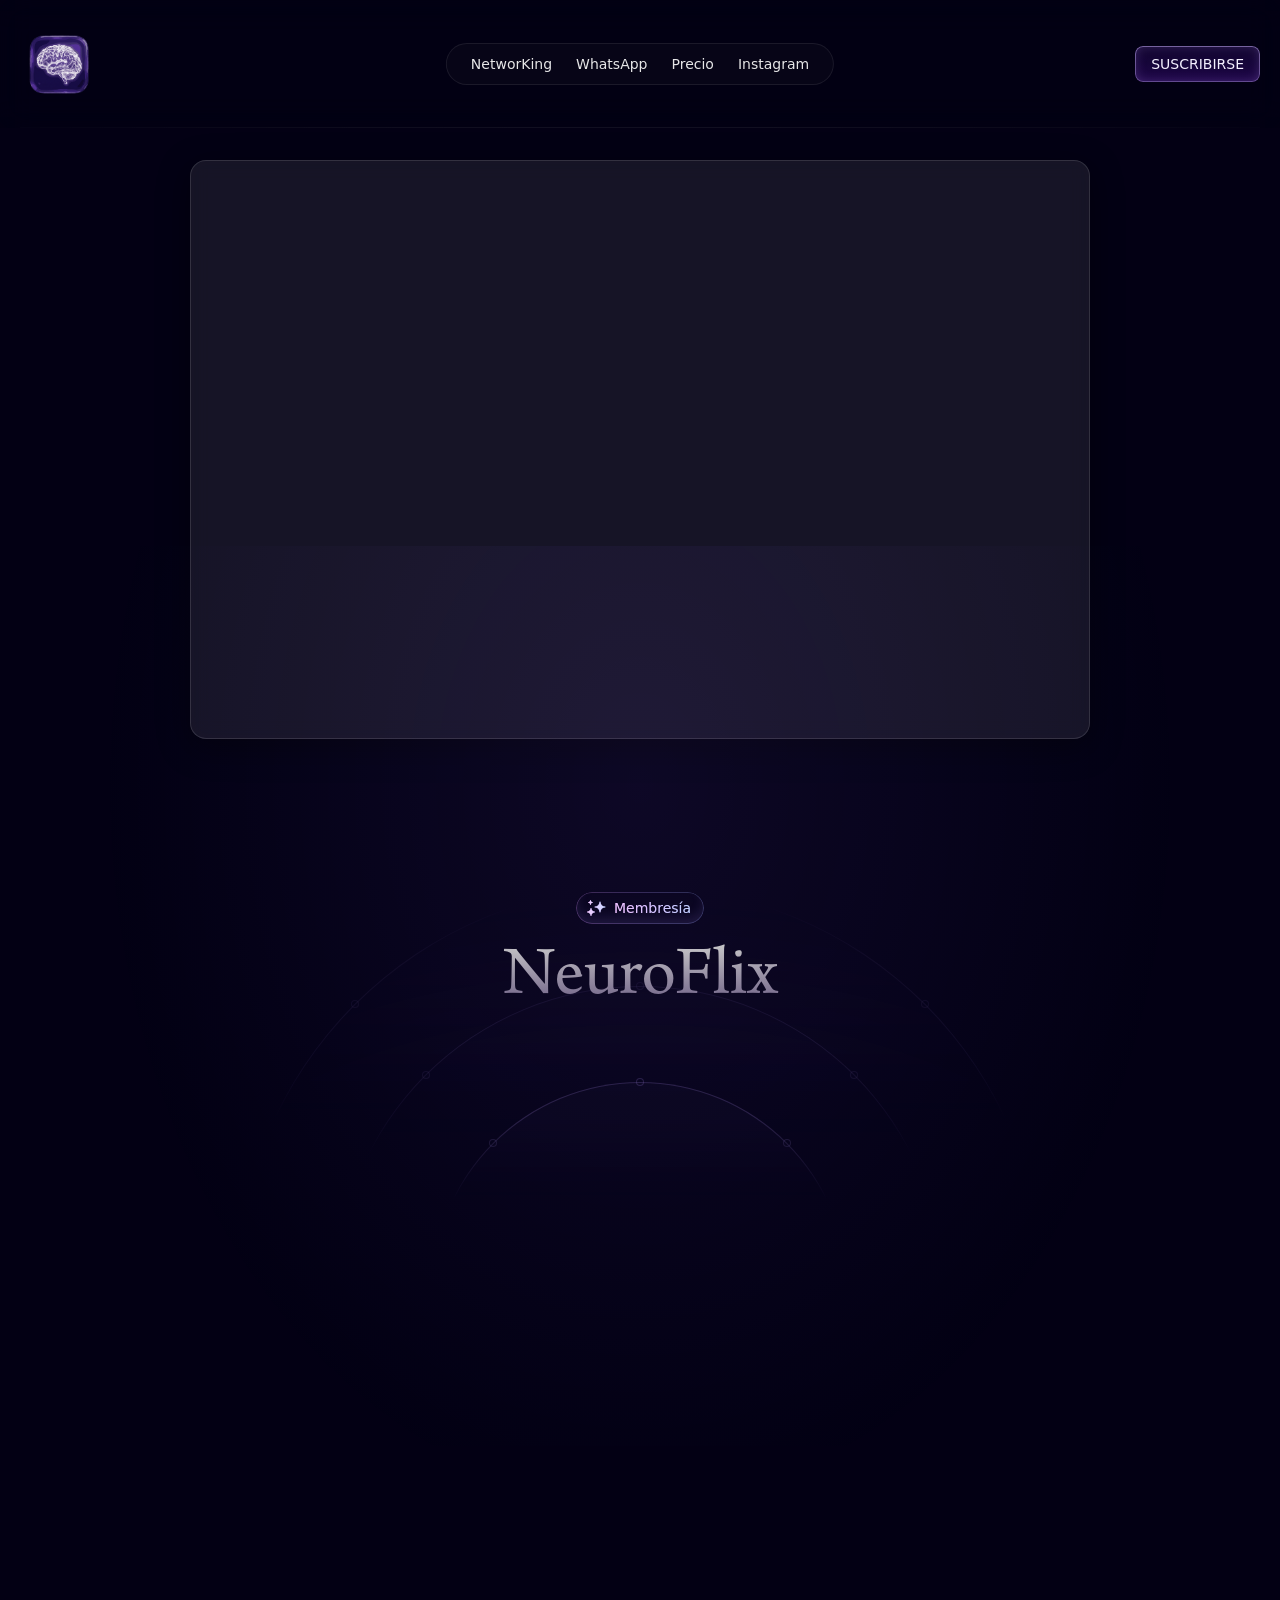
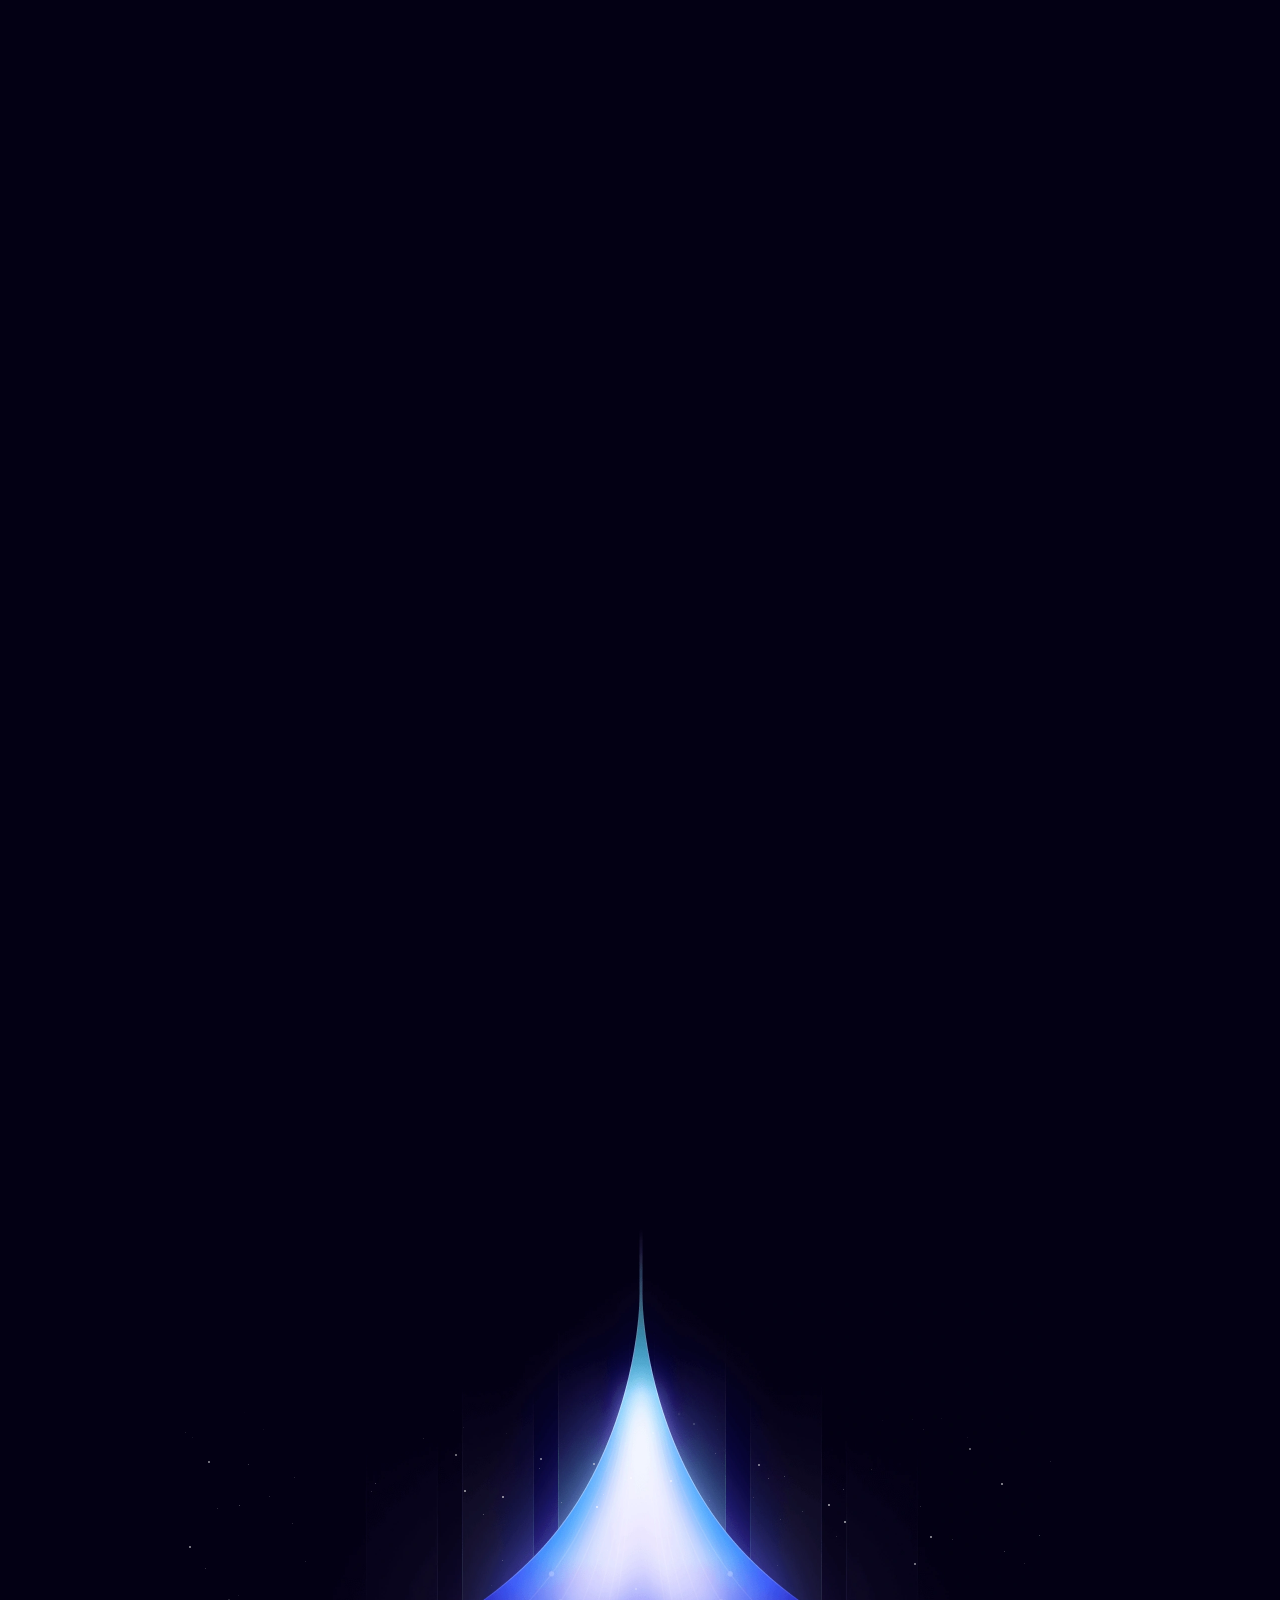
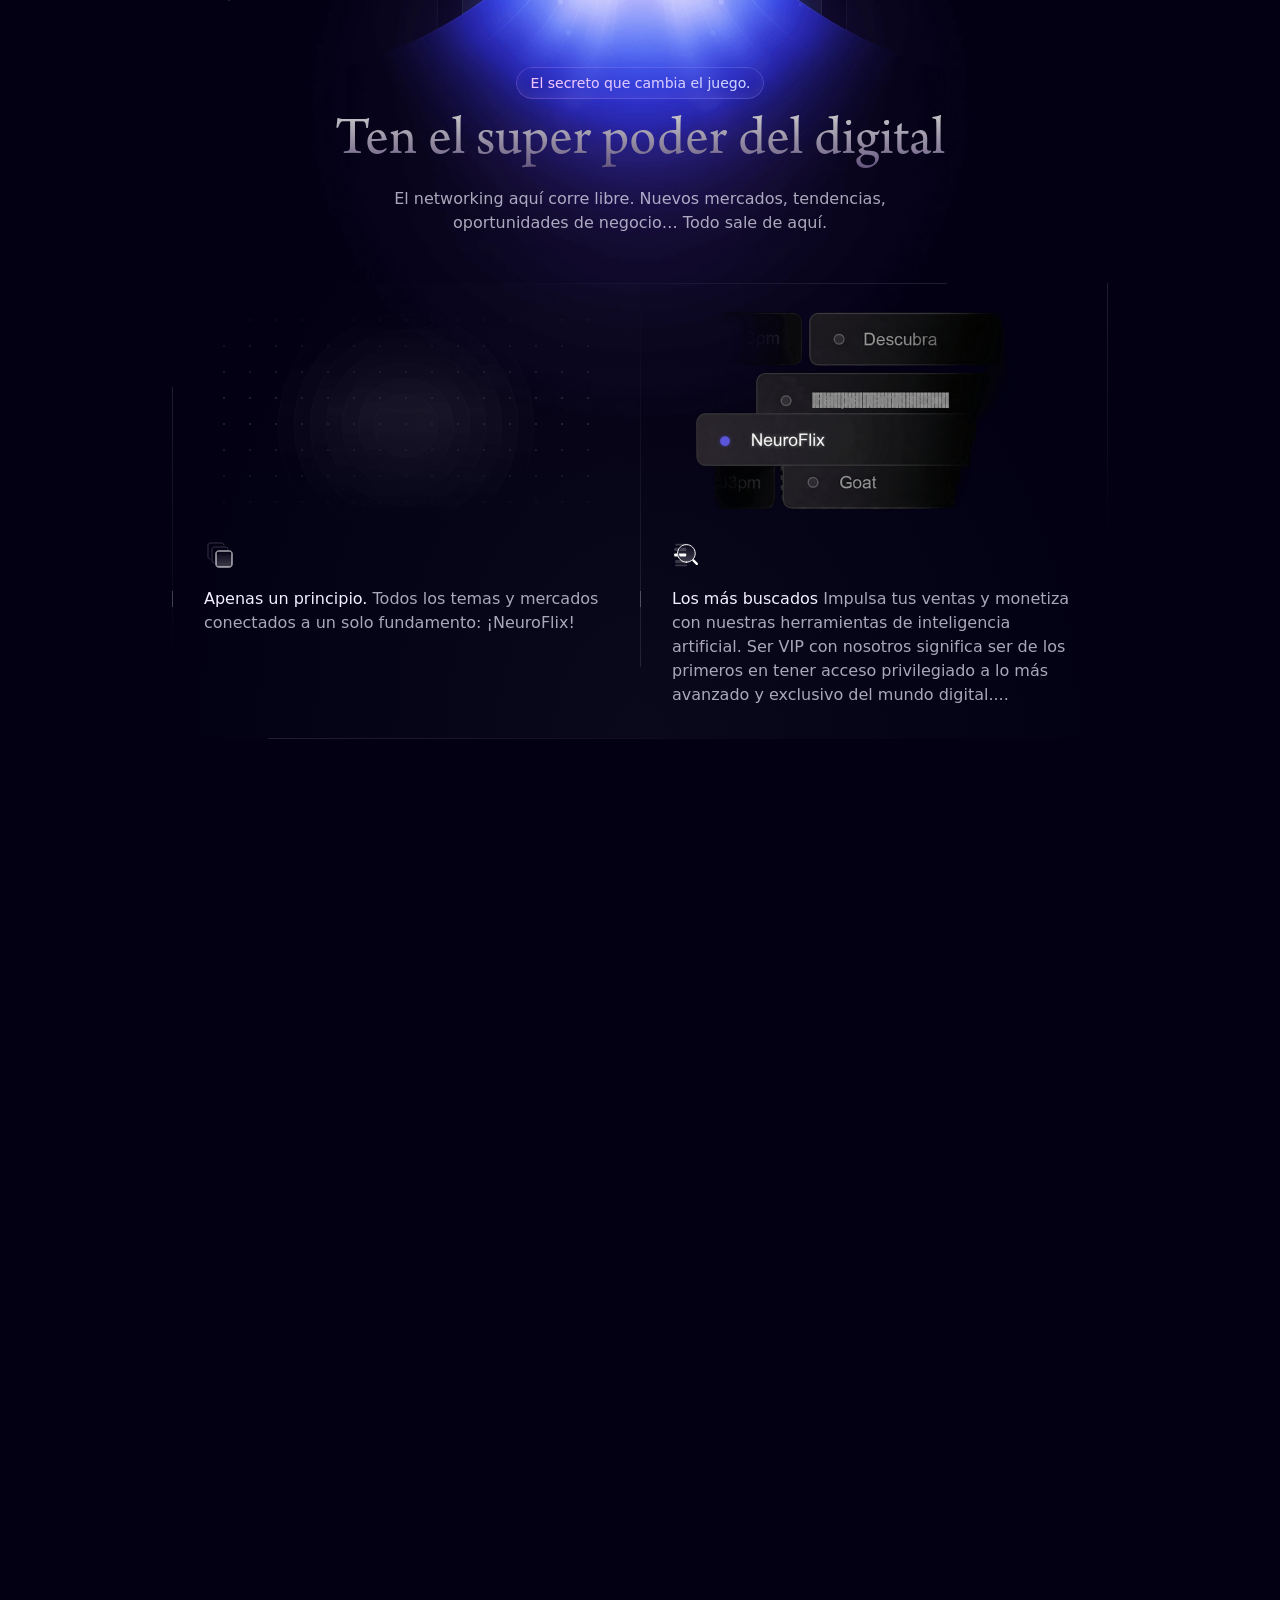
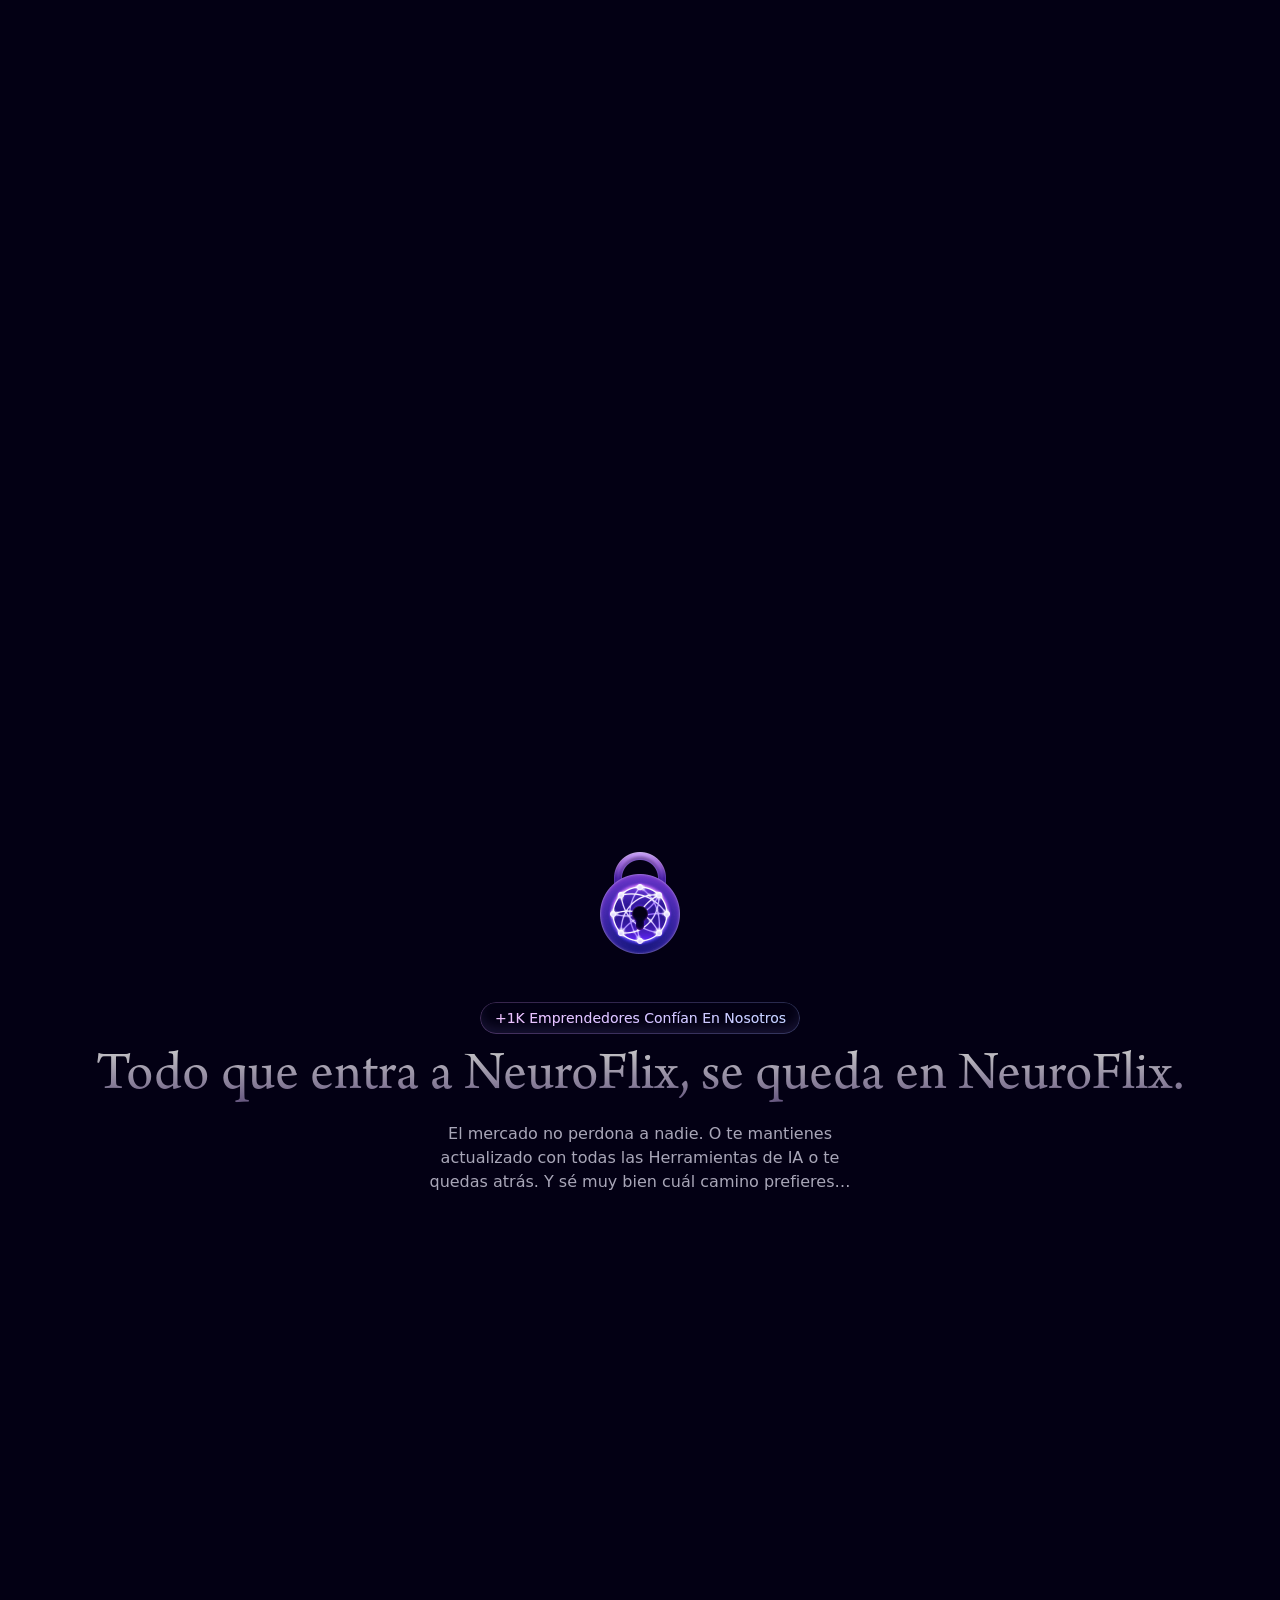
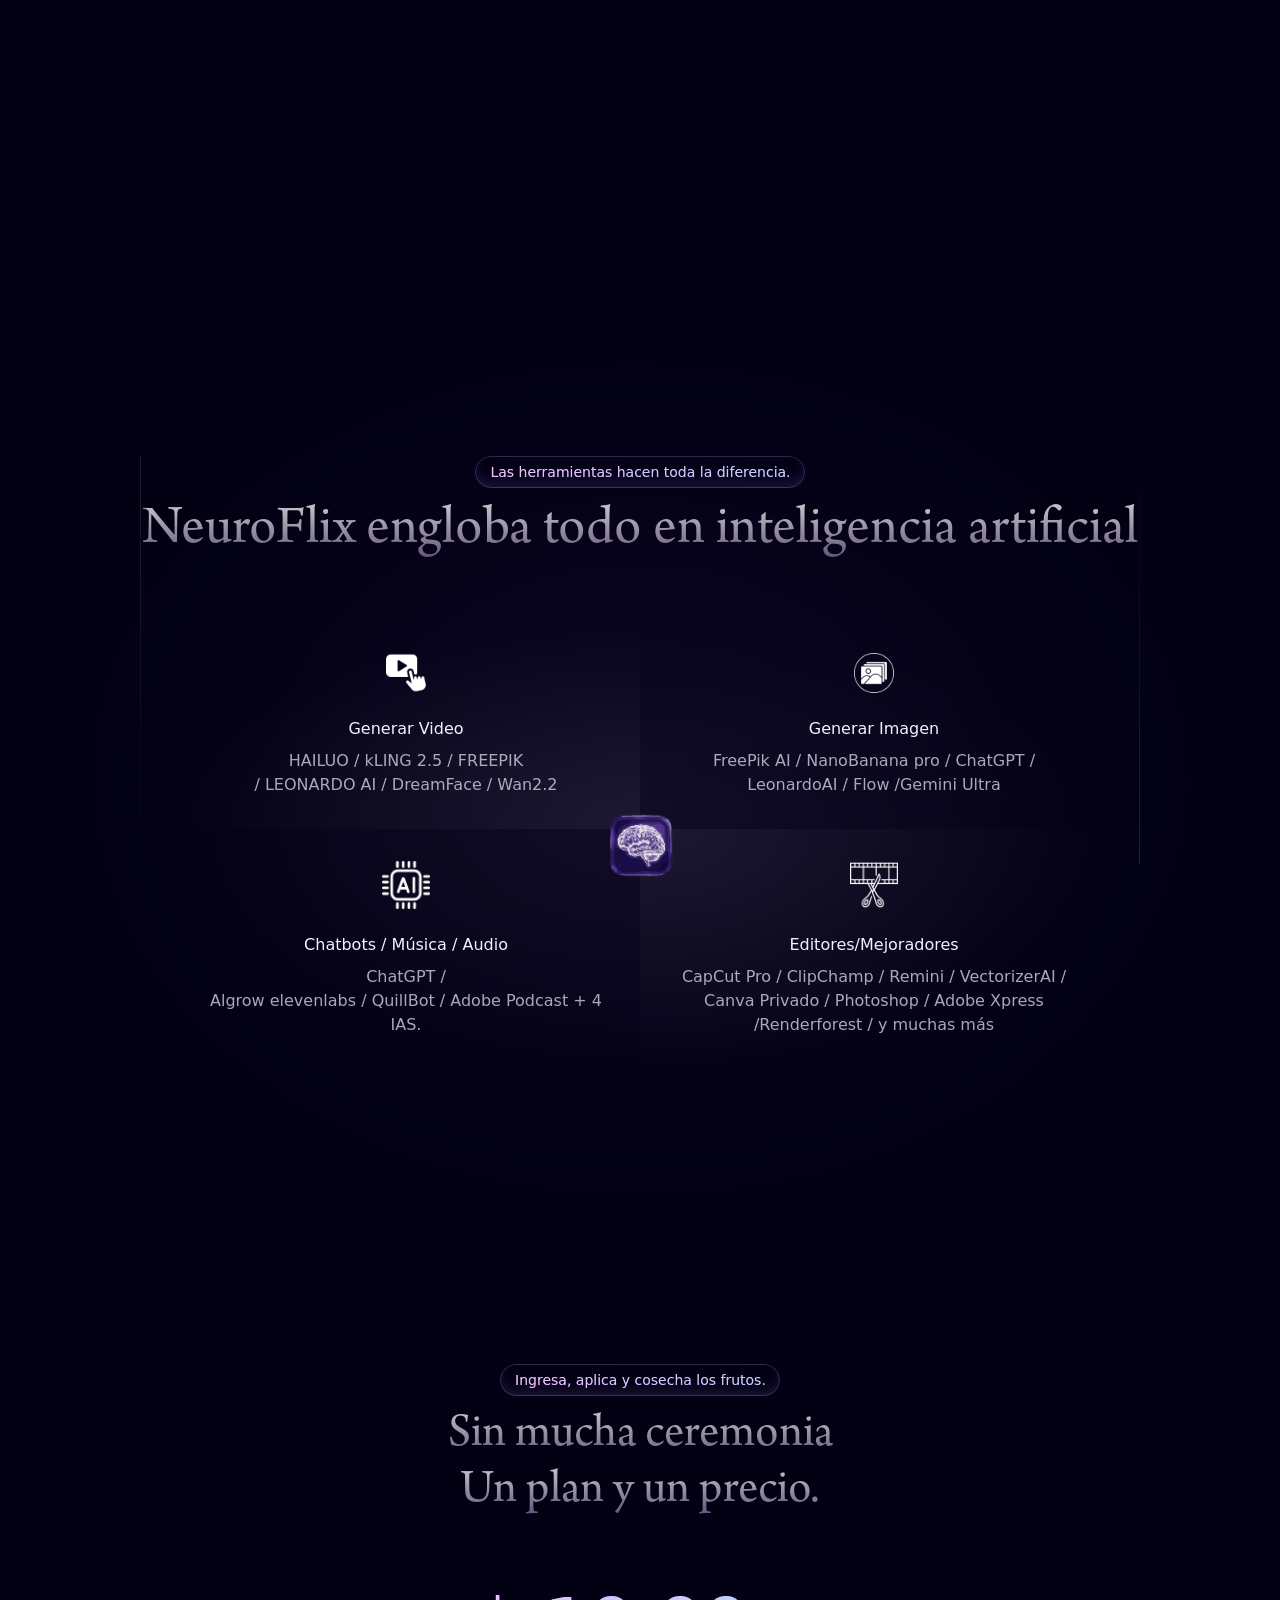
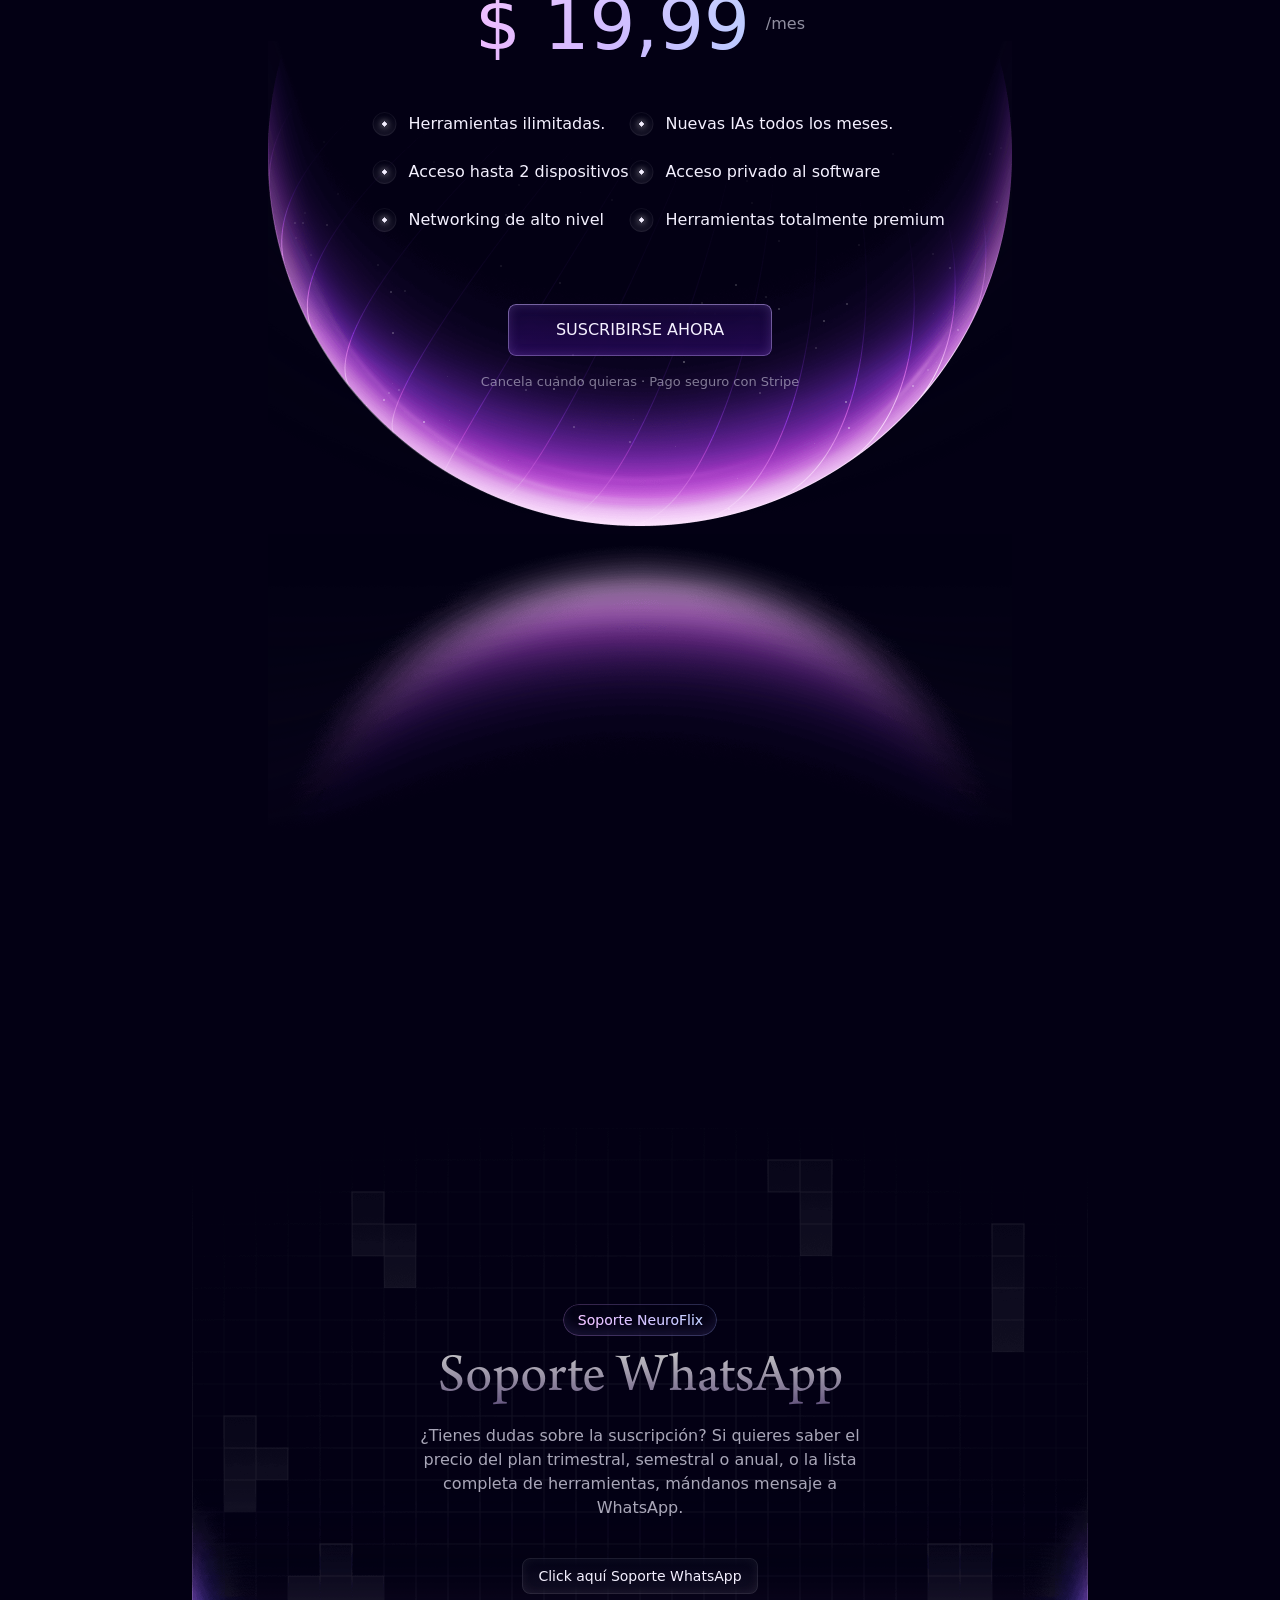
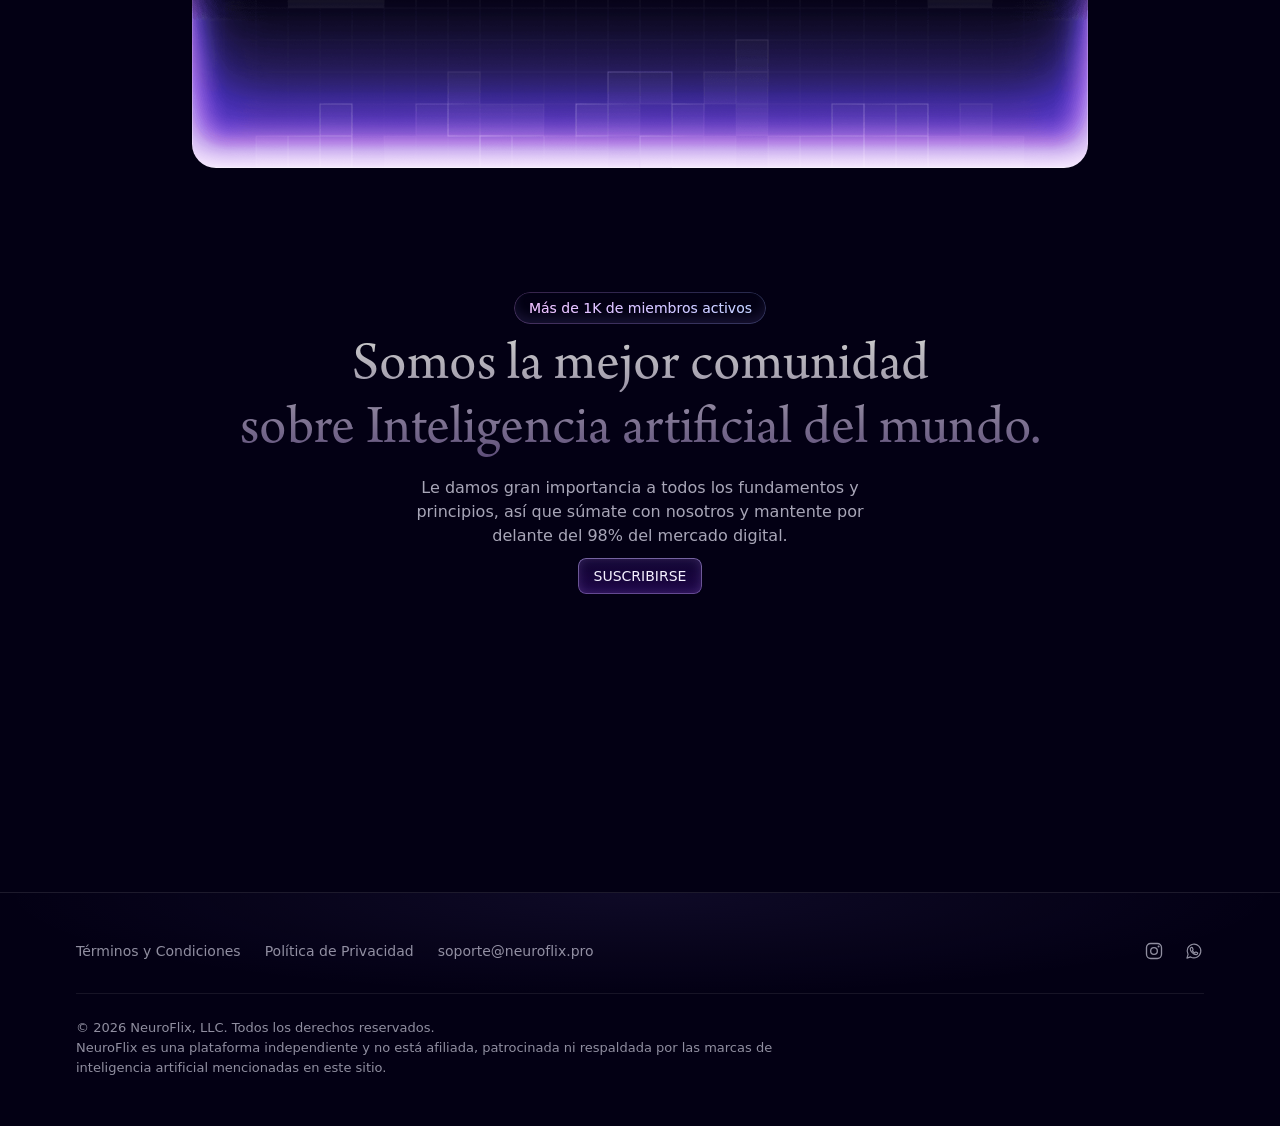
==== commit 2e85a24b: "Elimina restos de Qwik, traduce ids y saca reembolso del footer - Quita el enlace a la Politica de R" ====
--- a/index.html
+++ b/index.html
@@ -1,51 +1,44 @@
 <!DOCTYPE html>
-<html lang="es" q:render="ssr" q:container="resumed" q:version="0.103.0" q:locale="">
-<!--qv q:id=0 q:key=3scc:pY_0-->
-<!--qv q:id=1 q:key=TxCF:35_6-->
-<!--qv q:s q:sref=1 q:key=-->
-
-
-<head q:head="">
+<html lang="es">
+
+<head>
   <meta http-equiv="Content-Type" content="text/html; charset=UTF-8">
-  <!--qv q:id=2 q:key=0BlR:35_0-->
-  <!--qv q:key=TQ_0-->
-  <title q:head="">NeuroFlix — +35 IAs premium ilimitadas por $19,99/mes</title>
-  <link rel="canonical" href="https://neuroflix.pro/" q:head="">
-  <meta name="viewport" content="width=device-width, initial-scale=1" q:head="">
+
+  <title>NeuroFlix — +35 IAs premium ilimitadas por $19,99/mes</title>
+  <link rel="canonical" href="https://neuroflix.pro/">
+  <meta name="viewport" content="width=device-width, initial-scale=1">
   <meta name="description"
-    content="Accede a más de 35 inteligencias artificiales premium ilimitadas (video, imagen, texto, audio y edición) en un solo lugar por $19,99 al mes. Ahorra más de $3.000 dólares en suscripciones."
-    q:head="">
+    content="Accede a más de 35 inteligencias artificiales premium ilimitadas (video, imagen, texto, audio y edición) en un solo lugar por $19,99 al mes. Ahorra más de $3.000 dólares en suscripciones.">
   <meta name="keywords"
     content="inteligencia artificial, IA premium, generar video con IA, generar imagen con IA, herramientas IA baratas, membresía IA, NeuroFlix" />
   <meta name="robots" content="index, follow" />
   <meta name="author" content="NeuroFlix" />
 
   <!-- Open Graph -->
-  <meta property="og:type" content="website" q:head="">
-  <meta property="og:site_name" content="NeuroFlix" q:head="">
-  <meta property="og:locale" content="es_ES" q:head="">
-  <meta property="og:title" content="NeuroFlix — +35 IAs premium ilimitadas por $19,99/mes" q:head="">
+  <meta property="og:type" content="website">
+  <meta property="og:site_name" content="NeuroFlix">
+  <meta property="og:locale" content="es_ES">
+  <meta property="og:title" content="NeuroFlix — +35 IAs premium ilimitadas por $19,99/mes">
   <meta property="og:description"
-    content="Más de 35 inteligencias artificiales premium ilimitadas en una sola plataforma. Video, imagen, texto, audio y edición por $19,99 al mes."
-    q:head="">
-  <meta property="og:image" content="https://neuroflix.pro/files/logo1.png" q:head="">
-  <meta property="og:image:width" content="800" q:head="">
-  <meta property="og:image:height" content="441" q:head="">
-  <meta property="og:url" content="https://neuroflix.pro/" q:id="3" q:head="">
+    content="Más de 35 inteligencias artificiales premium ilimitadas en una sola plataforma. Video, imagen, texto, audio y edición por $19,99 al mes.">
+  <meta property="og:image" content="https://neuroflix.pro/files/logo1.png">
+  <meta property="og:image:width" content="800">
+  <meta property="og:image:height" content="441">
+  <meta property="og:url" content="https://neuroflix.pro/">
 
   <!-- Twitter -->
-  <meta name="twitter:card" content="summary_large_image" q:head="">
-  <meta name="twitter:site" content="@NeuroFlix.pro" q:head="">
-  <meta name="twitter:title" content="NeuroFlix — +35 IAs premium ilimitadas por $19,99/mes" q:head="">
+  <meta name="twitter:card" content="summary_large_image">
+  <meta name="twitter:site" content="@NeuroFlix.pro">
+  <meta name="twitter:title" content="NeuroFlix — +35 IAs premium ilimitadas por $19,99/mes">
   <meta name="twitter:description"
-    content="Más de 35 inteligencias artificiales premium ilimitadas en una sola plataforma por $19,99 al mes." q:head="">
-  <meta name="twitter:image" content="https://neuroflix.pro/files/logo1.png" q:head="">
-
-  <meta name="apple-mobile-web-app-title" content="NeuroFlix" q:head="">
-  <meta name="theme-color" content="#030014" q:head="">
+    content="Más de 35 inteligencias artificiales premium ilimitadas en una sola plataforma por $19,99 al mes.">
+  <meta name="twitter:image" content="https://neuroflix.pro/files/logo1.png">
+
+  <meta name="apple-mobile-web-app-title" content="NeuroFlix">
+  <meta name="theme-color" content="#030014">
   <meta name="facebook-domain-verification" content="ocbd0bo20yjouu5a3fsa3eq8rgpjg7" />
-  <link rel="apple-touch-icon" href="files/logo1.png" q:head="">
-  <link rel="icon" href="files/logo1.png" q:head="">
+  <link rel="apple-touch-icon" href="files/logo1.png">
+  <link rel="icon" href="files/logo1.png">
 
   <script type="application/ld+json">
   {
@@ -57,15 +50,14 @@
     "image": "https://neuroflix.pro/files/logo1.png",
     "offers": {
       "@type": "Offer",
-      "url": "https://neuroflix.pro/#preco",
+      "url": "https://neuroflix.pro/#precio",
       "price": "19.99",
       "priceCurrency": "USD",
       "availability": "https://schema.org/InStock"
     }
   }
   </script>
-  <!--/qv-->
-  <!--/qv-->
+
   <style>
     @font-face {
       font-family: LaObrige;
@@ -73,7 +65,7 @@
       font-display: swap;
     }
   </style>
-  <style q:style="avnanb-0" hidden="">
+  <style hidden="">
     @keyframes hue-rotate {
       0% {
         filter: hue-rotate(0deg)
@@ -278,12 +270,12 @@
       }
     }
   </style>
-  <style q:style="lcydw1-0" hidden="">
+  <style hidden="">
     :root {
       view-transition-name: none
     }
   </style>
-  <style q:style="xnq0pn-0" hidden="">
+  <style hidden="">
     .header-actions-login,
     .header-nav-link {
       font-feature-settings: "ss01" on, "cv10" on, "calt" off, "liga" off
@@ -448,7 +440,7 @@
       }
     }
   </style>
-  <style q:style="stst53-0" hidden="">
+  <style hidden="">
     .logo-with-name-name {
       font-feature-settings: "ss01" on, "cv10" on, "calt" off, "liga" off;
     }
@@ -483,7 +475,7 @@
       width: 76px
     }
   </style>
-  <style q:style="n0cshj-0" hidden="">
+  <style hidden="">
     .button {
       font-feature-settings: "ss01" on, "cv10" on, "calt" off, "liga" off
     }
@@ -589,7 +581,7 @@
       background: linear-gradient(180deg, rgba(243, 238, 255, 0) 0%, rgba(243, 238, 255, .05) 100%), rgba(147, 130, 255, .04)
     }
   </style>
-  <style q:style="gbzvwq-0" hidden="">
+  <style hidden="">
     @keyframes hue-rotate {
       0% {
         filter: hue-rotate(0deg)
@@ -636,7 +628,7 @@
       }
     }
   </style>
-  <style q:style="tp9t5n-0" hidden="">
+  <style hidden="">
     .hero-badge,
     .hero-description {
       font-feature-settings: "ss01" on, "cv10" on, "calt" off, "liga" off
@@ -661,8 +653,6 @@
         filter: hue-rotate(360deg)
       }
     }
-
-   
 
     .hero {
       padding-top: 173px;
@@ -753,7 +743,7 @@
       }
     }
   </style>
-  <style q:style="97kyxk-0" hidden="">
+  <style hidden="">
     .section-header-title-h5,
     .section-header-title-h3,
     .section-header-title-h2,
@@ -921,8 +911,7 @@
     }
   </style>
 
-
-  <style q:style="25253t-0" hidden="">
+  <style hidden="">
     @keyframes hue-rotate {
       0% {
         filter: hue-rotate(0deg)
@@ -1205,11 +1194,9 @@
       margin-bottom: 16px
     }
 
-
     .ai-showcase-text-rainbow {
       left: 17px
     }
-
 
     .ai-showcase-button {
       background: rgba(255, 255, 255, .04);
@@ -1227,7 +1214,7 @@
       display: none
     }
   </style>
-  <style q:style="yst9ml-0" hidden="">
+  <style hidden="">
     @keyframes hue-rotate {
       0% {
         filter: hue-rotate(0deg)
@@ -1384,7 +1371,7 @@
       }
     }
   </style>
-  <style q:style="57dxh0-0" hidden="">
+  <style hidden="">
     @keyframes hue-rotate {
       0% {
         filter: hue-rotate(0deg)
@@ -1410,7 +1397,7 @@
       width: 100%
     }
   </style>
-  <style q:style="qi1ok-0" hidden="">
+  <style hidden="">
     @keyframes hue-rotate {
       0% {
         filter: hue-rotate(0deg)
@@ -1550,7 +1537,7 @@
       }
     }
   </style>
-  <style q:style="sung2x-0" hidden="">
+  <style hidden="">
     .hero-black-hole-circle-tooltip-item,
     .hero-black-hole-circle-tooltip-title {
       font-feature-settings: "ss01" on, "cv10" on, "calt" off, "liga" off
@@ -1632,7 +1619,7 @@
       margin-left: 4px
     }
   </style>
-  <style q:style="erdi0-0" hidden="">
+  <style hidden="">
     .ai-cards-item {
       font-feature-settings: "ss01" on, "cv10" on, "calt" off, "liga" off
     }
@@ -1859,7 +1846,7 @@
       }
     }
   </style>
-  <style q:style="vaxqzh-0" hidden="">
+  <style hidden="">
     @keyframes hue-rotate {
       0% {
         filter: hue-rotate(0deg)
@@ -1911,7 +1898,7 @@
       }
     }
   </style>
-  <style q:style="adldhd-0" hidden="">
+  <style hidden="">
     @keyframes hue-rotate {
       0% {
         filter: hue-rotate(0deg)
@@ -1931,7 +1918,7 @@
       opacity: 0
     }
   </style>
-  <style q:style="7yebqt-0" hidden="">
+  <style hidden="">
     @keyframes hue-rotate {
       0% {
         filter: hue-rotate(0deg)
@@ -1946,7 +1933,7 @@
       pointer-events: none
     }
   </style>
-  <style q:style="9ju8mv-0" hidden="">
+  <style hidden="">
     @keyframes hue-rotate {
       0% {
         filter: hue-rotate(0deg)
@@ -1977,7 +1964,7 @@
       }
     }
   </style>
-  <style q:style="3n73m-0" hidden="">
+  <style hidden="">
     @keyframes hue-rotate {
       0% {
         filter: hue-rotate(0deg)
@@ -2011,7 +1998,7 @@
       border-right: 1px solid rgba(255, 255, 255, .1)
     }
   </style>
-  <style q:style="c6fayd-0" hidden="">
+  <style hidden="">
     @keyframes hue-rotate {
       0% {
         filter: hue-rotate(0deg)
@@ -2064,7 +2051,7 @@
       }
     }
   </style>
-  <style q:style="dzr5rl-0" hidden="">
+  <style hidden="">
     @keyframes hue-rotate {
       0% {
         filter: hue-rotate(0deg)
@@ -2171,7 +2158,7 @@
       }
     }
   </style>
-  <style q:style="ef3izm-0" hidden="">
+  <style hidden="">
     @keyframes hue-rotate {
       0% {
         filter: hue-rotate(0deg)
@@ -2302,7 +2289,7 @@
       }
     }
   </style>
-  <style q:style="edp40s-0" hidden="">
+  <style hidden="">
     @keyframes hue-rotate {
       0% {
         filter: hue-rotate(0deg)
@@ -2318,7 +2305,7 @@
       width: 100%
     }
   </style>
-  <style q:style="uobl1d-0" hidden="">
+  <style hidden="">
     .connected-card-text span,
     .connected-card-text {
       font-feature-settings: "ss01" on, "cv10" on, "calt" off, "liga" off
@@ -2406,7 +2393,7 @@
       }
     }
   </style>
-  <style q:style="qmcfm-0" hidden="">
+  <style hidden="">
     .connected-card-backlink-circle:after {
       font-feature-settings: "ss01" on, "cv10" on, "calt" off, "liga" off
     }
@@ -2637,7 +2624,7 @@
       }
     }
   </style>
-  <style q:style="cu86tv-0" hidden="">
+  <style hidden="">
     @keyframes hue-rotate {
       0% {
         filter: hue-rotate(0deg)
@@ -2653,7 +2640,7 @@
       width: 100%
     }
   </style>
-  <style q:style="6p10ii-0" hidden="">
+  <style hidden="">
     @keyframes hue-rotate {
       0% {
         filter: hue-rotate(0deg)
@@ -2767,7 +2754,7 @@
       }
     }
   </style>
-  <style q:style="z1wgd3-0" hidden="">
+  <style hidden="">
     @keyframes hue-rotate {
       0% {
         filter: hue-rotate(0deg)
@@ -2904,7 +2891,7 @@
       }
     }
   </style>
-  <style q:style="ogrlfz-0" hidden="">
+  <style hidden="">
     @keyframes hue-rotate {
       0% {
         filter: hue-rotate(0deg)
@@ -2969,7 +2956,7 @@
       z-index: 1
     }
   </style>
-  <style q:style="alulsd-0" hidden="">
+  <style hidden="">
     @keyframes hue-rotate {
       0% {
         filter: hue-rotate(0deg)
@@ -3040,7 +3027,7 @@
       }
     }
   </style>
-  <style q:style="fsyht6-0" hidden="">
+  <style hidden="">
     @keyframes hue-rotate {
       0% {
         filter: hue-rotate(0deg)
@@ -3182,7 +3169,7 @@
       }
     }
   </style>
-  <style q:style="uyrs52-0" hidden="">
+  <style hidden="">
     .research-card-title,
     .research-card-description {
       font-feature-settings: "ss01" on, "cv10" on, "calt" off, "liga" off
@@ -3265,7 +3252,7 @@
       }
     }
   </style>
-  <style q:style="z8yl3m-0" hidden="">
+  <style hidden="">
     @keyframes hue-rotate {
       0% {
         filter: hue-rotate(0deg)
@@ -3342,7 +3329,7 @@
       }
     }
   </style>
-  <style q:style="hcr7fi-0" hidden="">
+  <style hidden="">
     @keyframes hue-rotate {
       0% {
         filter: hue-rotate(0deg)
@@ -3368,7 +3355,7 @@
       }
     }
   </style>
-  <style q:style="kxn4tg-0" hidden="">
+  <style hidden="">
     @keyframes hue-rotate {
       0% {
         filter: hue-rotate(0deg)
@@ -3399,7 +3386,7 @@
       width: 100%
     }
   </style>
-  <style q:style="77ofn5-0" hidden="">
+  <style hidden="">
     @keyframes hue-rotate {
       0% {
         filter: hue-rotate(0deg)
@@ -3683,7 +3670,7 @@
       }
     }
   </style>
-  <style q:style="lhg1k3-0" hidden="">
+  <style hidden="">
     @keyframes hue-rotate {
       0% {
         filter: hue-rotate(0deg)
@@ -3711,7 +3698,7 @@
       mask-image: var(--background-image)
     }
   </style>
-  <style q:style="ab4o1q-0" hidden="">
+  <style hidden="">
     .integrations-item-title,
     .integrations-item-description {
       font-feature-settings: "ss01" on, "cv10" on, "calt" off, "liga" off
@@ -3811,7 +3798,7 @@
       }
     }
   </style>
-  <style q:style="qpyau-0" hidden="">
+  <style hidden="">
     .pricing-amount {
       font-family: AeonikPro, system-ui, -apple-system, BlinkMacSystemFont, Segoe UI, Roboto, Oxygen, Ubuntu, Cantarell, Open Sans, Helvetica Neue, sans-serif;
       font-feature-settings: unset;
@@ -3896,7 +3883,7 @@
       }
     }
   </style>
-  <style q:style="ij0x5a-0" hidden="">
+  <style hidden="">
     @keyframes hue-rotate {
       0% {
         filter: hue-rotate(0deg)
@@ -3994,7 +3981,7 @@
       }
     }
   </style>
-  <style q:style="eqexl5-0" hidden="">
+  <style hidden="">
     .pricing-features-item {
       font-feature-settings: "ss01" on, "cv10" on, "calt" off, "liga" off
     }
@@ -4047,7 +4034,7 @@
       }
     }
   </style>
-  <style q:style="vpcst5-0" hidden="">
+  <style hidden="">
     .tetris-keys-group-label {
       font-feature-settings: "ss01" on, "cv10" on, "calt" off, "liga" off
     }
@@ -4275,7 +4262,7 @@
       }
     }
   </style>
-  <style q:style="sc1wua-0" hidden="">
+  <style hidden="">
     @keyframes hue-rotate {
       0% {
         filter: hue-rotate(0deg)
@@ -4324,7 +4311,7 @@
       }
     }
   </style>
-  <style q:style="vwk2vm-0" hidden="">
+  <style hidden="">
     @keyframes hue-rotate {
       0% {
         filter: hue-rotate(0deg)
@@ -4425,7 +4412,7 @@
       }
     }
   </style>
-  <style q:style="pbugkz-0" hidden="">
+  <style hidden="">
     .footer-nav-group-title,
     .footer-copyright,
     .footer-legal ul li,
@@ -4593,7 +4580,7 @@
     }
     }
   </style>
-  <style q:style="kxfmw1-0" hidden="">
+  <style hidden="">
     .button {
       font-feature-settings: "ss01" on, "cv10" on, "calt" off, "liga" off
     }
@@ -4739,8 +4726,6 @@
       opacity: 100%;
     }
 
-
-
     .sec-7 {
       transition: 2s;
       opacity: 0%;
@@ -4879,43 +4864,36 @@
 </head>
 
 <body lang="es">
-  <!--qv q:id=4 q:key=s8xL:35_2-->
-  <!--qv q:s q:sref=4 q:key=-->
-  <!--qv q:id=5 q:key=AKet:35_1-->
-  <!--qv q:id=6 q:key=xYL1:k8_0-->
-  <!--qv q:key=H1_16-->
-  <!--qv q:id=7 q:key=EBJp:H1_0-->
-  <!--qv q:key=Xr_5-->
-  <div class="header" q:id="8">
+
+  <div class="header">
     <div class="container-lg">
-      <!--qv q:id=9 q:key=lnbu:Xr_0--><a href="index.html" class="logo-with-name header-logo" q:key="gf_0"><img
+      <a href="index.html" class="logo-with-name header-logo"><img
           src="files/logo1.png" alt="Logo" class="logo-with-name-logo">
 
       </a>
-      <!--/qv-->
+
       <ul class="header-nav">
-        <li q:key="Product">
-          <!--qv q:key=68_0--><a href="#network" aria-label="Product" class="header-nav-link"
-            on:click="q-d323c9c4.js#s_h6gyPjeQTcM[0]" q:id="a">NetworKing</a>
-          <!--/qv-->
+        <li>
+          <a href="#network" aria-label="Product" class="header-nav-link">NetworKing</a>
+
         </li>
-        <li q:key="Product">
-          <!--qv q:key=68_0--><a href="https://wa.me/+5511910346676" 
-   target="_blank" 
+        <li>
+          <a href="https://wa.me/+5511910346676"
+   target="_blank"
    rel="noopener noreferrer"
    aria-label="WhatsApp"
    class="header-nav-link">
    WhatsApp
 </a>
-          <!--/qv-->
+
         </li>
-        <li q:key="Company">
-          <a href="#preco" aria-label="Precio" class="header-nav-link">Precio</a>
-          <!--/qv-->
+        <li>
+          <a href="#precio" aria-label="Precio" class="header-nav-link">Precio</a>
+
         </li>
-        <li q:key="Blog">
-  <a href="https://www.instagram.com/neuroflix.pro/" 
-     aria-label="Instagram" 
+        <li>
+  <a href="https://www.instagram.com/neuroflix.pro/"
+     aria-label="Instagram"
      class="header-nav-link"
      target="_blank"
      rel="noopener noreferrer">
@@ -4923,32 +4901,26 @@
   </a>
 </li>
 
-
       </ul>
       <div class="header-actions">
-        <!--qv q:id=f q:key=O1bW:Xr_2--><a href="https://buy.stripe.com/dRmaEX0iq7Oy3a6dBL3oA1q"
-          class="button button-primary header-actions-trial" q:key="NF_1" q:id="g">
-          <!--qv q:s q:sref=f q:key=-->SUSCRIBIRSE
-          <!--/qv-->
+        <a href="https://buy.stripe.com/dRmaEX0iq7Oy3a6dBL3oA1q"
+          class="button button-primary header-actions-trial">
+          SUSCRIBIRSE
+
           <div class="button-border"></div>
         </a>
-        <!--/qv-->
-        <!--qv q:id=h q:key=O1bW:Xr_3--><a href="https://buy.stripe.com/dRmaEX0iq7Oy3a6dBL3oA1q"
-          class="button button-primary header-actions-signup" q:key="NF_1" q:id="i">
-          <!--qv q:s q:sref=h q:key=-->SUSCRIBIRSE
-          <!--/qv-->
+
+        <a href="https://buy.stripe.com/dRmaEX0iq7Oy3a6dBL3oA1q"
+          class="button button-primary header-actions-signup">
+          SUSCRIBIRSE
+
           <div class="button-border"></div>
         </a>
-        <!--/qv-->
-        <!--qv q:id=j q:key=qwHa:Xr_4-->
-        <!--/qv-->
+
       </div>
     </div>
   </div>
-  <!--/qv-->
-  <!--/qv-->
-
-  <!--qv q:id=l q:key=RCf2:H1_1-->
+
 <div style="
     display: flex;
     justify-content: center;
@@ -4971,7 +4943,7 @@
         overflow: hidden;             /* <-- evita bordes raros */
         padding: 0;                   /* <-- evita estirar el iframe */
     ">
-        <iframe 
+        <iframe
     src="https://www.youtube.com/embed/qCYypQoUctk?rel=0&modestbranding=1"
     style="
         width: 100%;
@@ -4986,10 +4958,10 @@
     </div>
 </div>
 
-  <section class="hero" q:key="ZA_4">
-    <div class="hero-content"><a href="#" class="hero-badge" on:click="q-1ae7ae53.html#s_zE40IwnqUxE">
-        <!--qv q:key=ZA_0--><svg width="24" height="24" viewBox="0 0 24 24" fill="none"
-          xmlns="http://www.w3.org/2000/svg" q:key="fe_0">
+  <section class="hero">
+    <div class="hero-content"><a href="#" class="hero-badge">
+        <svg width="24" height="24" viewBox="0 0 24 24" fill="none"
+          xmlns="http://www.w3.org/2000/svg">
           <path
             d="M9 6.5C9 6.32741 8.86009 6.1875 8.6875 6.1875C7.65196 6.1875 6.8125 5.34804 6.8125 4.3125C6.8125 4.13991 6.67259 4 6.5 4C6.32741 4 6.1875 4.13991 6.1875 4.3125C6.1875 5.34804 5.34804 6.1875 4.3125 6.1875C4.13991 6.1875 4 6.32741 4 6.5C4 6.67259 4.13991 6.8125 4.3125 6.8125C5.34804 6.8125 6.1875 7.65196 6.1875 8.6875C6.1875 8.86009 6.32741 9 6.5 9C6.67259 9 6.8125 8.86009 6.8125 8.6875C6.8125 7.65196 7.65196 6.8125 8.6875 6.8125C8.86009 6.8125 9 6.67259 9 6.5Z"
             fill="url(#paint0_linear_536_7111)" style="mix-blend-mode:screen"></path>
@@ -5029,465 +5001,336 @@
             </lineargradient>
           </defs>
         </svg>
-        <!--/qv-->
+
         <div class="hero-badge-text">Membresía</div>
       </a>
-      <!--qv q:id=m q:key=zv1u:ZA_1-->
-      <div class="section-header" q:key="wx_4" q:id="n">
-        <h1 class="section-header-title section-header-title-h1" q:key="wx_2">
-          <!--qv q:key=wx_0-->
-          <div class="section-header-title-desktop"><span q:key="Think better with Reflect"
+
+      <div class="section-header">
+        <h1 class="section-header-title section-header-title-h1">
+
+          <div class="section-header-title-desktop"><span
               style="background: linear-gradient(#CCCCCC, #584775); -webkit-background-clip: text; text-fill-color: transparent">NeuroFlix
             </span></div>
           <div class="section-header-title-mobile"><span
               style="background: linear-gradient(#CCCCCC, #584775); -webkit-background-clip: text; text-fill-color: transparent">NeuroFlix
             </span></div>
-          <!--/qv-->
+
         </h1>
       </div>
-      <!--/qv-->
+
       <p class="hero-description"></p>
     </div>
-    <!--qv q:id=o q:key=EFkG:ZA_2-->
-    <div class="hero-black-hole hero-black-hole-visible" on:qvisible="q-e7ef6912.js#_hW[0]" q:key="WN_3" q:id="p">
-      <!--qv q:id=q q:key=mKdc:WN_0-->
-      <div class="lazy-video lazy-video-loaded" on:qvisible="q-494f44e2.js#_hW[0]" q:key="e2_0" q:id="r"><video
-          preload="metadata" muted="" playsinline="" autoplay q:id="s" src="files/purplecircle.mp4"></video></div>
-      <!--/qv-->
-      <div class="hero-black-hole-circles" q:key="WN_2">
-        <div q:key="0">
-          <!--qv q:id=t q:key=l20S:WN_1-->
-          <div class="hero-black-hole-circle hero-black-hole-circle-0" q:key="kf_1" q:id="u">
-            <div class="hero-black-hole-circle-dot" on:mouseenter="q-bf9c21f8.js#s_40tellfpCJQ[0 1]" q:key="0" q:id="v">
+
+    <div class="hero-black-hole hero-black-hole-visible">
+
+      <div class="lazy-video lazy-video-loaded"><video
+          preload="metadata" muted="" playsinline="" autoplay src="files/purplecircle.mp4"></video></div>
+
+      <div class="hero-black-hole-circles">
+        <div>
+
+          <div class="hero-black-hole-circle hero-black-hole-circle-0">
+            <div class="hero-black-hole-circle-dot">
             </div>
-            <div class="hero-black-hole-circle-dot" on:mouseenter="q-bf9c21f8.js#s_40tellfpCJQ[0 1]" q:key="1" q:id="w">
+            <div class="hero-black-hole-circle-dot">
             </div>
-            <div class="hero-black-hole-circle-dot" on:mouseenter="q-bf9c21f8.js#s_40tellfpCJQ[0 1]" q:key="2" q:id="x">
+            <div class="hero-black-hole-circle-dot">
             </div>
-            <div class="hero-black-hole-circle-dot" on:mouseenter="q-bf9c21f8.js#s_40tellfpCJQ[0 1]" q:key="3" q:id="y">
+            <div class="hero-black-hole-circle-dot">
             </div>
-            <div class="hero-black-hole-circle-dot" on:mouseenter="q-bf9c21f8.js#s_40tellfpCJQ[0 1]" q:key="4" q:id="z">
+            <div class="hero-black-hole-circle-dot">
             </div>
-            <div class="hero-black-hole-circle-dot" on:mouseenter="q-bf9c21f8.js#s_40tellfpCJQ[0 1]" q:key="5"
-              q:id="10"></div>
-            <div class="hero-black-hole-circle-dot" on:mouseenter="q-bf9c21f8.js#s_40tellfpCJQ[0 1]" q:key="6"
-              q:id="11"></div>
-            <div class="hero-black-hole-circle-dot" on:mouseenter="q-bf9c21f8.js#s_40tellfpCJQ[0 1]" q:key="7"
-              q:id="12"></div>
+            <div class="hero-black-hole-circle-dot"></div>
+            <div class="hero-black-hole-circle-dot"></div>
+            <div class="hero-black-hole-circle-dot"></div>
           </div>
-          <!--/qv-->
+
         </div>
-        <div q:key="1">
-          <!--qv q:id=13 q:key=l20S:WN_1-->
-          <div class="hero-black-hole-circle hero-black-hole-circle-1" q:key="kf_1" q:id="14">
-            <div class="hero-black-hole-circle-dot" on:mouseenter="q-bf9c21f8.js#s_40tellfpCJQ[0 1]" q:key="0"
-              q:id="15"></div>
-            <div class="hero-black-hole-circle-dot" on:mouseenter="q-bf9c21f8.js#s_40tellfpCJQ[0 1]" q:key="1"
-              q:id="16"></div>
-            <div class="hero-black-hole-circle-dot" on:mouseenter="q-bf9c21f8.js#s_40tellfpCJQ[0 1]" q:key="2"
-              q:id="17"></div>
-            <div class="hero-black-hole-circle-dot" on:mouseenter="q-bf9c21f8.js#s_40tellfpCJQ[0 1]" q:key="3"
-              q:id="18"></div>
-            <div class="hero-black-hole-circle-dot" on:mouseenter="q-bf9c21f8.js#s_40tellfpCJQ[0 1]" q:key="4"
-              q:id="19"></div>
-            <div class="hero-black-hole-circle-dot" on:mouseenter="q-bf9c21f8.js#s_40tellfpCJQ[0 1]" q:key="5"
-              q:id="1a"></div>
-            <div class="hero-black-hole-circle-dot" on:mouseenter="q-bf9c21f8.js#s_40tellfpCJQ[0 1]" q:key="6"
-              q:id="1b"></div>
-            <div class="hero-black-hole-circle-dot" on:mouseenter="q-bf9c21f8.js#s_40tellfpCJQ[0 1]" q:key="7"
-              q:id="1c"></div>
+        <div>
+
+          <div class="hero-black-hole-circle hero-black-hole-circle-1">
+            <div class="hero-black-hole-circle-dot"></div>
+            <div class="hero-black-hole-circle-dot"></div>
+            <div class="hero-black-hole-circle-dot"></div>
+            <div class="hero-black-hole-circle-dot"></div>
+            <div class="hero-black-hole-circle-dot"></div>
+            <div class="hero-black-hole-circle-dot"></div>
+            <div class="hero-black-hole-circle-dot"></div>
+            <div class="hero-black-hole-circle-dot"></div>
           </div>
-          <!--/qv-->
+
         </div>
-        <div q:key="2">
-          <!--qv q:id=1d q:key=l20S:WN_1-->
-          <div class="hero-black-hole-circle hero-black-hole-circle-2" q:key="kf_1" q:id="1e">
-            <div class="hero-black-hole-circle-dot" on:mouseenter="q-bf9c21f8.js#s_40tellfpCJQ[0 1]" q:key="0"
-              q:id="1f"></div>
-            <div class="hero-black-hole-circle-dot" on:mouseenter="q-bf9c21f8.js#s_40tellfpCJQ[0 1]" q:key="1"
-              q:id="1g">
-              <!--qv q:id=1h q:key=035p:kf_0-->
-              <div class="hero-black-hole-circle-tooltip hero-black-hole-circle-tooltip-placeholder" q:key="Zm_0"
-                q:id="1i"></div>
-              <!--/qv-->
+        <div>
+
+          <div class="hero-black-hole-circle hero-black-hole-circle-2">
+            <div class="hero-black-hole-circle-dot"></div>
+            <div class="hero-black-hole-circle-dot">
+
+              <div class="hero-black-hole-circle-tooltip hero-black-hole-circle-tooltip-placeholder"></div>
+
             </div>
-            <div class="hero-black-hole-circle-dot" on:mouseenter="q-bf9c21f8.js#s_40tellfpCJQ[0 1]" q:key="2"
-              q:id="1j"></div>
-            <div class="hero-black-hole-circle-dot" on:mouseenter="q-bf9c21f8.js#s_40tellfpCJQ[0 1]" q:key="3"
-              q:id="1k">
-              <!--qv q:id=1l q:key=035p:kf_0-->
-              <div class="hero-black-hole-circle-tooltip hero-black-hole-circle-tooltip-placeholder" q:key="Zm_0"
-                q:id="1m"></div>
-              <!--/qv-->
+            <div class="hero-black-hole-circle-dot"></div>
+            <div class="hero-black-hole-circle-dot">
+
+              <div class="hero-black-hole-circle-tooltip hero-black-hole-circle-tooltip-placeholder"></div>
+
             </div>
-            <div class="hero-black-hole-circle-dot" on:mouseenter="q-bf9c21f8.js#s_40tellfpCJQ[0 1]" q:key="4"
-              q:id="1n"></div>
-            <div class="hero-black-hole-circle-dot" on:mouseenter="q-bf9c21f8.js#s_40tellfpCJQ[0 1]" q:key="5"
-              q:id="1o">
-              <!--qv q:id=1p q:key=035p:kf_0-->
-              <div class="hero-black-hole-circle-tooltip hero-black-hole-circle-tooltip-placeholder" q:key="Zm_0"
-                q:id="1q"></div>
-              <!--/qv-->
+            <div class="hero-black-hole-circle-dot"></div>
+            <div class="hero-black-hole-circle-dot">
+
+              <div class="hero-black-hole-circle-tooltip hero-black-hole-circle-tooltip-placeholder"></div>
+
             </div>
-            <div class="hero-black-hole-circle-dot" on:mouseenter="q-bf9c21f8.js#s_40tellfpCJQ[0 1]" q:key="6"
-              q:id="1r"></div>
-            <div class="hero-black-hole-circle-dot" on:mouseenter="q-bf9c21f8.js#s_40tellfpCJQ[0 1]" q:key="7"
-              q:id="1s"></div>
+            <div class="hero-black-hole-circle-dot"></div>
+            <div class="hero-black-hole-circle-dot"></div>
           </div>
-          <!--/qv-->
+
         </div>
       </div>
       <div class="hero-black-hole-stars">
         <div
-          style="animation-duration:9.18519100615749s;animation-delay:1.3835708562522853s;top:73.75873613830575%;left:1.6253890182631459%;--transform:translate(304.76004918494215px, -149.68003767132626px)"
-          q:key="0"></div>
-        <div
-          style="animation-duration:9.18787714367249s;animation-delay:4.325936663505025s;top:92.21432094931006%;left:28.702858738434745%;--transform:translate(134.1719899478611px, -265.95022198065334px)"
-          q:key="1"></div>
-        <div
-          style="animation-duration:13.328397439586062s;animation-delay:4.350680776593926s;top:14.315386515844363%;left:16.582298303365462%;--transform:translate(210.5315206887976px, 224.81306495018052px)"
-          q:key="2"></div>
-        <div
-          style="animation-duration:13.718706894895668s;animation-delay:1.1340516164196601s;top:17.121972404544785%;left:81.4674366846012%;--transform:translate(-198.2448511129875px, 207.13157385136788px)"
-          q:key="3"></div>
-        <div
-          style="animation-duration:9.48910079889604s;animation-delay:3.146923121323577s;top:12.087887475556158%;left:35.176057632421816%;--transform:translate(93.39083691574254px, 238.8463089039962px)"
-          q:key="4"></div>
-        <div
-          style="animation-duration:11.691021865808516s;animation-delay:0.036552660299628004s;top:60.301413873658774%;left:86.83389201980476%;--transform:translate(-232.05351972476998px, -64.89890740405023px)"
-          q:key="5"></div>
-        <div
-          style="animation-duration:12.914517948806026s;animation-delay:4.7736494337598225s;top:90.69039583375837%;left:14.507979873829079%;--transform:translate(223.5997267948768px, -256.3494937526778px)"
-          q:key="6"></div>
-        <div
-          style="animation-duration:8.725835841295623s;animation-delay:1.883331380582004s;top:88.97410065025963%;left:53.554901198101355%;--transform:translate(-22.395877548038555px, -245.53683409663566px)"
-          q:key="7"></div>
-        <div
-          style="animation-duration:12.79791161680849s;animation-delay:0.14427951089815538s;top:3.7094110933636015%;left:61.61112500298027%;--transform:translate(-73.15008751877573px, 291.6307101118093px)"
-          q:key="8"></div>
-        <div
-          style="animation-duration:13.82607029668799s;animation-delay:3.6101612936946372s;top:83.41824509121736%;left:27.40410069478234%;--transform:translate(142.35416562287125px, -210.53494407466934px)"
-          q:key="9"></div>
-        <div
-          style="animation-duration:11.193908541242827s;animation-delay:2.853088952287295s;top:98.91249943599405%;left:57.3594430293616%;--transform:translate(-46.36449108497807px, -308.1487464467625px)"
-          q:key="10"></div>
-        <div
-          style="animation-duration:11.1544826453371s;animation-delay:2.38367647241164s;top:42.46691507511207%;left:96.75199970878792%;--transform:translate(-294.5375981653639px, 47.458435026793964px)"
-          q:key="11"></div>
-        <div
-          style="animation-duration:7.093553068603651s;animation-delay:1.5720901417265987s;top:77.17897999386363%;left:65.84552849905624%;--transform:translate(-99.8268295440544px, -171.22757396134088px)"
-          q:key="12"></div>
-        <div
-          style="animation-duration:9.015840497396129s;animation-delay:1.629961191728142s;top:1.5443792634094011%;left:74.87302928831076%;--transform:translate(-156.70008451635786px, 305.2704106405208px)"
-          q:key="13"></div>
-        <div
-          style="animation-duration:11.842131660111418s;animation-delay:2.329693001692034s;top:51.318849933562284%;left:96.38374952826712%;--transform:translate(-292.21762202808287px, -8.308754581442406px)"
-          q:key="14"></div>
-        <div
-          style="animation-duration:9.964740803701496s;animation-delay:3.298569245215377s;top:10.79429484297112%;left:46.99489763522371%;--transform:translate(18.932144898090637px, 246.99594248928196px)"
-          q:key="15"></div>
-        <div
-          style="animation-duration:8.21891413149948s;animation-delay:2.782349598722098s;top:65.48776363103347%;left:78.19809972430379%;--transform:translate(-177.64802826311384px, -97.57291087551093px)"
-          q:key="16"></div>
-        <div
-          style="animation-duration:13.199308996796173s;animation-delay:3.6587009149988816s;top:82.99467199571286%;left:92.11762292350676%;--transform:translate(-265.3410244180926px, -207.866433572991px)"
-          q:key="17"></div>
-        <div
-          style="animation-duration:10.797346656890692s;animation-delay:2.5682365406033956s;top:88.53576343406458%;left:48.274387533062836%;--transform:translate(10.871358541704149px, -242.7753096346068px)"
-          q:key="18"></div>
-        <div
-          style="animation-duration:12.965923793824484s;animation-delay:2.3187822815670476s;top:69.53163339064474%;left:9.469903336057772%;--transform:translate(255.33960898283607px, -123.04929036106188px)"
-          q:key="19"></div>
-        <div
-          style="animation-duration:7.68997222813739s;animation-delay:0.6005854370262154s;top:18.176277194542134%;left:98.68411199274203%;--transform:translate(-306.7099055542748px, 200.48945367438455px)"
-          q:key="20"></div>
-        <div
-          style="animation-duration:10.20668470389686s;animation-delay:2.4724330331727593s;top:27.4235198953132%;left:80.46707857769033%;--transform:translate(-191.94259503944906px, 142.23182465952686px)"
-          q:key="21"></div>
-        <div
-          style="animation-duration:11.669391335565635s;animation-delay:4.633324933422099s;top:8.55968390329358%;left:24.749627175452083%;--transform:translate(159.07734879465187px, 261.0739914092505px)"
-          q:key="22"></div>
-        <div
-          style="animation-duration:9.414812441312277s;animation-delay:0.298679612647752s;top:42.11196434944577%;left:80.15456139336699%;--transform:translate(-189.97373677821204px, 49.69462459849165px)"
-          q:key="23"></div>
-        <div
-          style="animation-duration:12.668004105048356s;animation-delay:4.726569932222669s;top:27.08226924158861%;left:17.73380611500597%;--transform:translate(203.2770214754624px, 144.3817037779918px)"
-          q:key="24"></div>
-        <div
-          style="animation-duration:8.097720855768769s;animation-delay:1.759330971253874s;top:87.60783817698066%;left:34.74117036865027%;--transform:translate(96.13062667750326px, -236.9293805149781px)"
-          q:key="25"></div>
-        <div
-          style="animation-duration:11.40116201062288s;animation-delay:1.1484046492602085s;top:82.47959822895659%;left:64.77267555448564%;--transform:translate(-93.0678559932596px, -204.62146884242645px)"
-          q:key="26"></div>
-        <div
-          style="animation-duration:10.172063255969864s;animation-delay:3.5364151343087s;top:81.10440778555987%;left:13.44649457982381%;--transform:translate(230.28708414711002px, -195.95776904902723px)"
-          q:key="27"></div>
-        <div
-          style="animation-duration:12.704880775711544s;animation-delay:2.6528754665285548s;top:18.59432163864705%;left:35.22406347280105%;--transform:translate(93.08840012135339px, 197.8557736765236px)"
-          q:key="28"></div>
-        <div
-          style="animation-duration:9.399353121510797s;animation-delay:0.5518423922843496s;top:67.68136211866866%;left:1.0465065884094793%;--transform:translate(308.4070084930203px, -111.39258134761258px)"
-          q:key="29"></div>
-        <div
-          style="animation-duration:11.61682871232064s;animation-delay:4.4563515488819325s;top:4.985586637492578%;left:25.510252019777944%;--transform:translate(154.28541227539895px, 283.59080418379676px)"
-          q:key="30"></div>
-        <div
-          style="animation-duration:9.231841000645737s;animation-delay:0.0894177168221455s;top:36.7105690901949%;left:2.1914397101366445%;--transform:translate(301.1939298261392px, 83.72341473177211px)"
-          q:key="31"></div>
-        <div
-          style="animation-duration:7.067081682109873s;animation-delay:1.4095952009176504s;top:10.359595712913006%;left:75.77846743900072%;--transform:translate(-162.40434486570447px, 249.73454700864806px)"
-          q:key="32"></div>
-        <div
-          style="animation-duration:10.321079657574053s;animation-delay:1.7505506541824756s;top:51.62998389992695%;left:22.535043393035025%;--transform:translate(173.02922662387934px, -10.268898569539756px)"
-          q:key="33"></div>
-        <div
-          style="animation-duration:7.812261156355593s;animation-delay:4.289449301107291s;top:47.15314179421299%;left:9.610274075763513%;--transform:translate(254.4552733226899px, 17.93520669645812px)"
-          q:key="34"></div>
-        <div
-          style="animation-duration:10.7604943584822s;animation-delay:2.144717527293759s;top:6.120102777590919%;left:80.26981631744287%;--transform:translate(-190.69984279989012px, 276.44335250117723px)"
-          q:key="35"></div>
-        <div
-          style="animation-duration:13.087760761343095s;animation-delay:0.18336110720582832s;top:20.362947399548716%;left:42.988816025543656%;--transform:translate(44.17045903907497px, 186.71343138284308px)"
-          q:key="36"></div>
-        <div
-          style="animation-duration:10.741967601503838s;animation-delay:3.6412900070591347s;top:92.46331721444605%;left:86.04115301341666%;--transform:translate(-227.059263984525px, -267.5188984510101px)"
-          q:key="37"></div>
-        <div
-          style="animation-duration:8.051582303468203s;animation-delay:3.714898703726195s;top:32.93050525247136%;left:6.888164723273116%;--transform:translate(271.6045622433794px, 107.53781690943042px)"
-          q:key="38"></div>
-        <div
-          style="animation-duration:10.088449348047472s;animation-delay:4.820609041867746s;top:42.20544334565659%;left:87.62504421599972%;--transform:translate(-237.03777856079833px, 49.10570692236348px)"
-          q:key="39"></div>
-        <div
-          style="animation-duration:11.47932040599775s;animation-delay:2.1166479749401947s;top:78.70527964275573%;left:86.0344896895533%;--transform:translate(-227.01728504418577px, -180.8432617493611px)"
-          q:key="40"></div>
-        <div
-          style="animation-duration:13.47904722839052s;animation-delay:1.3933870480692279s;top:15.459871123606783%;left:71.74892984967178%;--transform:translate(-137.01825805293225px, 217.60281192127727px)"
-          q:key="41"></div>
-        <div
-          style="animation-duration:9.720502018098408s;animation-delay:1.2588870945692066s;top:19.15255615450615%;left:67.8822281950134%;--transform:translate(-112.65803762858441px, 194.33889622661127px)"
-          q:key="42"></div>
-        <div
-          style="animation-duration:8.62566087940886s;animation-delay:3.730098879724435s;top:93.9052241078654%;left:63.913505257554014%;--transform:translate(-87.65508312259031px, -276.60291187955204px)"
-          q:key="43"></div>
-        <div
-          style="animation-duration:12.982406153285691s;animation-delay:0.47122177080459293s;top:20.146144450869443%;left:59.62087051768841%;--transform:translate(-60.61148426143695px, 188.07928995952253px)"
-          q:key="44"></div>
-        <div
-          style="animation-duration:7.489223734554213s;animation-delay:4.159160988518065s;top:99.76201391591376%;left:62.7049253523571%;--transform:translate(-80.04102971984972px, -313.5006876702566px)"
-          q:key="45"></div>
-        <div
-          style="animation-duration:11.992413100090738s;animation-delay:1.9552536414830068s;top:58.596243219069734%;left:79.76248045106405%;--transform:translate(-187.50362684170346px, -54.15633228013934px)"
-          q:key="46"></div>
-        <div
-          style="animation-duration:11.033666380407864s;animation-delay:2.740818943438942s;top:23.220111511590535%;left:56.24175416604942%;--transform:translate(-39.32305124611133px, 168.71329747697962px)"
-          q:key="47"></div>
-        <div
-          style="animation-duration:13.791285883782738s;animation-delay:4.06541830133671s;top:18.985936714560438%;left:44.75700171967465%;--transform:translate(33.03088916604971px, 195.38859869826925px)"
-          q:key="48"></div>
-        <div
-          style="animation-duration:10.632025680519089s;animation-delay:0.47752091769889815s;top:70.63216719402068%;left:76.68312695835522%;--transform:translate(-168.10369983763792px, -129.98265332233026px)"
-          q:key="49"></div>
-        <div
-          style="animation-duration:7.123464474181001s;animation-delay:1.1472767751907786s;top:22.213118362881133%;left:29.740200215791134%;--transform:translate(127.63673864051586px, 175.05735431384886px)"
-          q:key="50"></div>
-        <div
-          style="animation-duration:12.896471420245629s;animation-delay:4.072337447969937s;top:47.118922361937244%;left:19.33469732618891%;--transform:translate(193.19140684500988px, 18.150789119795345px)"
-          q:key="51"></div>
-        <div
-          style="animation-duration:13.068538179969766s;animation-delay:0.3674237026308369s;top:38.099050471082286%;left:3.315177442218231%;--transform:translate(294.11438211402515px, 74.97598203218162px)"
-          q:key="52"></div>
-        <div
-          style="animation-duration:13.383657130239767s;animation-delay:1.8806310158004635s;top:81.20519840407268%;left:72.91951583494757%;--transform:translate(-144.39294976016973px, -196.59274994565786px)"
-          q:key="53"></div>
-        <div
-          style="animation-duration:11.370232202464896s;animation-delay:0.5007645252835646s;top:95.15423347310039%;left:4.1937853858740715%;--transform:translate(288.5791520689934px, -284.4716708805325px)"
-          q:key="54"></div>
-        <div
-          style="animation-duration:13.886190209452351s;animation-delay:1.9182854313182918s;top:49.53865509243991%;left:94.92006844635763%;--transform:translate(-282.9964312120531px, 2.9064729176285655px)"
-          q:key="55"></div>
-        <div
-          style="animation-duration:9.35136081596256s;animation-delay:3.0465768476962407s;top:2.559894019574771%;left:11.626023246632222%;--transform:translate(241.75605354621698px, 298.87266767667893px)"
-          q:key="56"></div>
-        <div
-          style="animation-duration:12.325091585977288s;animation-delay:0.49652946801938325s;top:92.762946113072%;left:61.589697918862306%;--transform:translate(-73.01509688883252px, -269.4065605123537px)"
-          q:key="57"></div>
-        <div
-          style="animation-duration:9.2755088743754s;animation-delay:1.8755656801783427s;top:24.600149765174795%;left:2.348063784601595%;--transform:translate(300.20719815700994px, 160.01905647939878px)"
-          q:key="58"></div>
-        <div
-          style="animation-duration:11.249010838357277s;animation-delay:4.172735185689235s;top:74.01915715278548%;left:17.682124602411477%;--transform:translate(203.6026150048077px, -151.3206900625486px)"
-          q:key="59"></div>
-        <div
-          style="animation-duration:8.69494175357801s;animation-delay:4.34053209866287s;top:58.92572838083095%;left:11.737553067517581%;--transform:translate(241.05341567463924px, -56.232088799234965px)"
-          q:key="60"></div>
-        <div
-          style="animation-duration:10.593942260627312s;animation-delay:4.734961607679853s;top:17.2949974090431%;left:48.141331644212485%;--transform:translate(11.709610641461381px, 206.0415163230285px)"
-          q:key="61"></div>
-        <div
-          style="animation-duration:13.329699120573412s;animation-delay:2.9546633658750543s;top:98.65335052304074%;left:82.92966658725965%;--transform:translate(-207.45689949973573px, -306.51610829515664px)"
-          q:key="62"></div>
-        <div
-          style="animation-duration:7.163565648117984s;animation-delay:3.4596955559390006s;top:25.961947657479122%;left:81.86740436058952%;--transform:translate(-200.764647471714px, 151.43972975788154px)"
-          q:key="63"></div>
-        <div
-          style="animation-duration:7.269202602853809s;animation-delay:4.203565046598329s;top:24.530729420183263%;left:20.663899194849122%;--transform:translate(184.81743507245054px, 160.45640465284544px)"
-          q:key="64"></div>
-        <div
-          style="animation-duration:9.633637486976351s;animation-delay:4.296778122837043s;top:79.78129555195206%;left:25.39496761547728%;--transform:translate(155.01170402249312px, -187.62216197729802px)"
-          q:key="65"></div>
-        <div
-          style="animation-duration:7.336831286700463s;animation-delay:2.0238313217006834s;top:93.01991125775761%;left:50.97033054731854%;--transform:translate(-6.113082448106837px, -271.02544092387296px)"
-          q:key="66"></div>
-        <div
-          style="animation-duration:10.548460319314314s;animation-delay:2.803545487941883s;top:85.96824864579666%;left:85.02397175875225%;--transform:translate(-220.65102208013917px, -226.59996646851903px)"
-          q:key="67"></div>
-        <div
-          style="animation-duration:12.29908450284435s;animation-delay:4.142086442644448s;top:94.16296239282218%;left:70.84909356503661%;--transform:translate(-131.34928945973067px, -278.2266630747797px)"
-          q:key="68"></div>
-        <div
-          style="animation-duration:13.829107988294862s;animation-delay:0.9941165896936199s;top:16.8871118921621%;left:38.14802712005796%;--transform:translate(74.66742914363486px, 208.61119507937877px)"
-          q:key="69"></div>
-        <div
-          style="animation-duration:13.600286582598123s;animation-delay:3.873795936813107s;top:16.712244085148107%;left:73.77869449444874%;--transform:translate(-149.80577531502703px, 209.7128622635669px)"
-          q:key="70"></div>
-        <div
-          style="animation-duration:12.397884959312798s;animation-delay:1.5370390023589697s;top:1.2165697444404655%;left:50.439306635353056%;--transform:translate(-2.767631802724219px, 307.33561061002507px)"
-          q:key="71"></div>
-        <div
-          style="animation-duration:9.85440572450513s;animation-delay:1.4231801228906737s;top:15.954251679225994%;left:77.9740965124027%;--transform:translate(-176.23680802813703px, 214.48821442087623px)"
-          q:key="72"></div>
-        <div
-          style="animation-duration:9.190830835553065s;animation-delay:4.629381130098567s;top:4.068369242511793%;left:80.68652070079206%;--transform:translate(-193.3250804149899px, 289.3692737721757px)"
-          q:key="73"></div>
-        <div
-          style="animation-duration:12.969913039566482s;animation-delay:4.663115685576923s;top:85.99823196069032%;left:4.751681894444504%;--transform:translate(285.0644040649996px, -226.78886135234902px)"
-          q:key="74"></div>
-        <div
-          style="animation-duration:7.144134660899898s;animation-delay:0.15949776042380792s;top:85.57828579650581%;left:84.52620417654543%;--transform:translate(-217.51508631223624px, -224.14320051798668px)"
-          q:key="75"></div>
-        <div
-          style="animation-duration:10.241011858810868s;animation-delay:4.002314420893228s;top:87.87676447868155%;left:13.058292215810784%;--transform:translate(232.73275904039207px, -238.62361621569383px)"
-          q:key="76"></div>
-        <div
-          style="animation-duration:9.552800827863983s;animation-delay:4.5581791355142105s;top:13.913957559662515%;left:0.32148376449170346%;--transform:translate(312.97465228370226px, 227.34206737412615px)"
-          q:key="77"></div>
-        <div
-          style="animation-duration:7.5570944098961075s;animation-delay:0.8522973461686001s;top:58.27535782753599%;left:15.782423147819301%;--transform:translate(215.57073416873843px, -52.13475431347671px)"
-          q:key="78"></div>
-        <div
-          style="animation-duration:11.947253493238932s;animation-delay:3.5048979785456833s;top:97.34887991292196%;left:24.685072936169618%;--transform:translate(159.48404050213142px, -298.2979434514084px)"
-          q:key="79"></div>
-        <div
-          style="animation-duration:12.753755164854608s;animation-delay:0.24694184183570944s;top:46.75435118020299%;left:97.87814603470777%;--transform:translate(-301.6323200186589px, 20.447587564721136px)"
-          q:key="80"></div>
-        <div
-          style="animation-duration:9.757261411731665s;animation-delay:3.8679792086209863s;top:90.0864613605685%;left:94.13514352436097%;--transform:translate(-278.05140420347414px, -252.54470657158163px)"
-          q:key="81"></div>
-        <div
-          style="animation-duration:13.157025453957166s;animation-delay:4.83305130807386s;top:51.792374804306654%;left:3.6284884244213167%;--transform:translate(292.1405229261457px, -11.291961267131887px)"
-          q:key="82"></div>
-        <div
-          style="animation-duration:13.894760029834858s;animation-delay:1.8832846281172633s;top:81.59881849933535%;left:38.547509900606336%;--transform:translate(72.15068762618007px, -199.0725565458127px)"
-          q:key="83"></div>
-        <div
-          style="animation-duration:10.72626584778326s;animation-delay:2.878534555984028s;top:51.15078432378719%;left:76.40402065126699%;--transform:translate(-166.3453301029821px, -7.249941239859299px)"
-          q:key="84"></div>
-        <div
-          style="animation-duration:12.430778922957886s;animation-delay:4.938541156442858s;top:6.996847133339235%;left:34.27868508878651%;--transform:translate(99.044283940645px, 270.91986305996284px)"
-          q:key="85"></div>
-        <div
-          style="animation-duration:13.242558909276973s;animation-delay:0.5765932819851727s;top:97.32219909921109%;left:25.873140591784093%;--transform:translate(151.9992142717602px, -298.1298543250299px)"
-          q:key="86"></div>
-        <div
-          style="animation-duration:12.928986405203696s;animation-delay:1.465587652637409s;top:61.08822125894859%;left:91.99971045846557%;--transform:translate(-264.5981758883332px, -69.85579393137616px)"
-          q:key="87"></div>
-        <div
-          style="animation-duration:8.494774300915708s;animation-delay:4.043365068496815s;top:6.567656641014685%;left:63.949134219888634%;--transform:translate(-87.87954558529843px, 273.6237631616075px)"
-          q:key="88"></div>
-        <div
-          style="animation-duration:11.459445446735216s;animation-delay:3.8803339499228096s;top:43.95415147261201%;left:78.511299999609%;--transform:translate(-179.62118999753673px, 38.08884572254433px)"
-          q:key="89"></div>
-        <div
-          style="animation-duration:9.54332582073793s;animation-delay:1.4044543863675618s;top:43.44796524116417%;left:83.3602987633594%;--transform:translate(-210.16988220916417px, 41.27781898066575px)"
-          q:key="90"></div>
-        <div
-          style="animation-duration:10.394139050580712s;animation-delay:3.162656221675766s;top:45.99988574267901%;left:17.843197524471364%;--transform:translate(202.5878555958304px, 25.20071982112221px)"
-          q:key="91"></div>
-        <div
-          style="animation-duration:13.384176754293783s;animation-delay:4.364320815688073s;top:48.16484566961252%;left:75.96140055594127%;--transform:translate(-163.55682350242998px, 11.561472281441098px)"
-          q:key="92"></div>
-        <div
-          style="animation-duration:13.59362740182005s;animation-delay:3.801670073552863s;top:79.73287213457587%;left:1.663782554534099%;--transform:translate(304.51816990643516px, -187.31709444782805px)"
-          q:key="93"></div>
-        <div
-          style="animation-duration:9.82921432753626s;animation-delay:0.6213506675463409s;top:8.988386234248802%;left:66.11151223635068%;--transform:translate(-101.50252708900926px, 258.37316672423253px)"
-          q:key="94"></div>
-        <div
-          style="animation-duration:11.133515205324581s;animation-delay:3.105432824706118s;top:70.26458634534232%;left:10.219471275662762%;--transform:translate(250.61733096332463px, -127.6668939756566px)"
-          q:key="95"></div>
-        <div
-          style="animation-duration:12.362680681500542s;animation-delay:4.810396562566412s;top:2.306809010163091%;left:69.47331017412657%;--transform:translate(-122.6818540969974px, 300.4671032359725px)"
-          q:key="96"></div>
-        <div
-          style="animation-duration:7.091861511048416s;animation-delay:2.4768054710314615s;top:45.401165523724444%;left:15.563367949856577%;--transform:translate(216.95078191590358px, 28.972657200536002px)"
-          q:key="97"></div>
-        <div
-          style="animation-duration:7.681639524933628s;animation-delay:0.13374973287982095s;top:80.83438249766584%;left:78.99375817115913%;--transform:translate(-182.66067647830252px, -194.2566097352948px)"
-          q:key="98"></div>
-        <div
-          style="animation-duration:12.820166800733375s;animation-delay:1.3336494858863857s;top:10.95720023507889%;left:53.7201475211359%;--transform:translate(-23.436929383156155px, 245.96963851900298px)"
-          q:key="99"></div>
+          style="animation-duration:9.18519100615749s;animation-delay:1.3835708562522853s;top:73.75873613830575%;left:1.6253890182631459%;--transform:translate(304.76004918494215px, -149.68003767132626px)"></div>
+        <div
+          style="animation-duration:9.18787714367249s;animation-delay:4.325936663505025s;top:92.21432094931006%;left:28.702858738434745%;--transform:translate(134.1719899478611px, -265.95022198065334px)"></div>
+        <div
+          style="animation-duration:13.328397439586062s;animation-delay:4.350680776593926s;top:14.315386515844363%;left:16.582298303365462%;--transform:translate(210.5315206887976px, 224.81306495018052px)"></div>
+        <div
+          style="animation-duration:13.718706894895668s;animation-delay:1.1340516164196601s;top:17.121972404544785%;left:81.4674366846012%;--transform:translate(-198.2448511129875px, 207.13157385136788px)"></div>
+        <div
+          style="animation-duration:9.48910079889604s;animation-delay:3.146923121323577s;top:12.087887475556158%;left:35.176057632421816%;--transform:translate(93.39083691574254px, 238.8463089039962px)"></div>
+        <div
+          style="animation-duration:11.691021865808516s;animation-delay:0.036552660299628004s;top:60.301413873658774%;left:86.83389201980476%;--transform:translate(-232.05351972476998px, -64.89890740405023px)"></div>
+        <div
+          style="animation-duration:12.914517948806026s;animation-delay:4.7736494337598225s;top:90.69039583375837%;left:14.507979873829079%;--transform:translate(223.5997267948768px, -256.3494937526778px)"></div>
+        <div
+          style="animation-duration:8.725835841295623s;animation-delay:1.883331380582004s;top:88.97410065025963%;left:53.554901198101355%;--transform:translate(-22.395877548038555px, -245.53683409663566px)"></div>
+        <div
+          style="animation-duration:12.79791161680849s;animation-delay:0.14427951089815538s;top:3.7094110933636015%;left:61.61112500298027%;--transform:translate(-73.15008751877573px, 291.6307101118093px)"></div>
+        <div
+          style="animation-duration:13.82607029668799s;animation-delay:3.6101612936946372s;top:83.41824509121736%;left:27.40410069478234%;--transform:translate(142.35416562287125px, -210.53494407466934px)"></div>
+        <div
+          style="animation-duration:11.193908541242827s;animation-delay:2.853088952287295s;top:98.91249943599405%;left:57.3594430293616%;--transform:translate(-46.36449108497807px, -308.1487464467625px)"></div>
+        <div
+          style="animation-duration:11.1544826453371s;animation-delay:2.38367647241164s;top:42.46691507511207%;left:96.75199970878792%;--transform:translate(-294.5375981653639px, 47.458435026793964px)"></div>
+        <div
+          style="animation-duration:7.093553068603651s;animation-delay:1.5720901417265987s;top:77.17897999386363%;left:65.84552849905624%;--transform:translate(-99.8268295440544px, -171.22757396134088px)"></div>
+        <div
+          style="animation-duration:9.015840497396129s;animation-delay:1.629961191728142s;top:1.5443792634094011%;left:74.87302928831076%;--transform:translate(-156.70008451635786px, 305.2704106405208px)"></div>
+        <div
+          style="animation-duration:11.842131660111418s;animation-delay:2.329693001692034s;top:51.318849933562284%;left:96.38374952826712%;--transform:translate(-292.21762202808287px, -8.308754581442406px)"></div>
+        <div
+          style="animation-duration:9.964740803701496s;animation-delay:3.298569245215377s;top:10.79429484297112%;left:46.99489763522371%;--transform:translate(18.932144898090637px, 246.99594248928196px)"></div>
+        <div
+          style="animation-duration:8.21891413149948s;animation-delay:2.782349598722098s;top:65.48776363103347%;left:78.19809972430379%;--transform:translate(-177.64802826311384px, -97.57291087551093px)"></div>
+        <div
+          style="animation-duration:13.199308996796173s;animation-delay:3.6587009149988816s;top:82.99467199571286%;left:92.11762292350676%;--transform:translate(-265.3410244180926px, -207.866433572991px)"></div>
+        <div
+          style="animation-duration:10.797346656890692s;animation-delay:2.5682365406033956s;top:88.53576343406458%;left:48.274387533062836%;--transform:translate(10.871358541704149px, -242.7753096346068px)"></div>
+        <div
+          style="animation-duration:12.965923793824484s;animation-delay:2.3187822815670476s;top:69.53163339064474%;left:9.469903336057772%;--transform:translate(255.33960898283607px, -123.04929036106188px)"></div>
+        <div
+          style="animation-duration:7.68997222813739s;animation-delay:0.6005854370262154s;top:18.176277194542134%;left:98.68411199274203%;--transform:translate(-306.7099055542748px, 200.48945367438455px)"></div>
+        <div
+          style="animation-duration:10.20668470389686s;animation-delay:2.4724330331727593s;top:27.4235198953132%;left:80.46707857769033%;--transform:translate(-191.94259503944906px, 142.23182465952686px)"></div>
+        <div
+          style="animation-duration:11.669391335565635s;animation-delay:4.633324933422099s;top:8.55968390329358%;left:24.749627175452083%;--transform:translate(159.07734879465187px, 261.0739914092505px)"></div>
+        <div
+          style="animation-duration:9.414812441312277s;animation-delay:0.298679612647752s;top:42.11196434944577%;left:80.15456139336699%;--transform:translate(-189.97373677821204px, 49.69462459849165px)"></div>
+        <div
+          style="animation-duration:12.668004105048356s;animation-delay:4.726569932222669s;top:27.08226924158861%;left:17.73380611500597%;--transform:translate(203.2770214754624px, 144.3817037779918px)"></div>
+        <div
+          style="animation-duration:8.097720855768769s;animation-delay:1.759330971253874s;top:87.60783817698066%;left:34.74117036865027%;--transform:translate(96.13062667750326px, -236.9293805149781px)"></div>
+        <div
+          style="animation-duration:11.40116201062288s;animation-delay:1.1484046492602085s;top:82.47959822895659%;left:64.77267555448564%;--transform:translate(-93.0678559932596px, -204.62146884242645px)"></div>
+        <div
+          style="animation-duration:10.172063255969864s;animation-delay:3.5364151343087s;top:81.10440778555987%;left:13.44649457982381%;--transform:translate(230.28708414711002px, -195.95776904902723px)"></div>
+        <div
+          style="animation-duration:12.704880775711544s;animation-delay:2.6528754665285548s;top:18.59432163864705%;left:35.22406347280105%;--transform:translate(93.08840012135339px, 197.8557736765236px)"></div>
+        <div
+          style="animation-duration:9.399353121510797s;animation-delay:0.5518423922843496s;top:67.68136211866866%;left:1.0465065884094793%;--transform:translate(308.4070084930203px, -111.39258134761258px)"></div>
+        <div
+          style="animation-duration:11.61682871232064s;animation-delay:4.4563515488819325s;top:4.985586637492578%;left:25.510252019777944%;--transform:translate(154.28541227539895px, 283.59080418379676px)"></div>
+        <div
+          style="animation-duration:9.231841000645737s;animation-delay:0.0894177168221455s;top:36.7105690901949%;left:2.1914397101366445%;--transform:translate(301.1939298261392px, 83.72341473177211px)"></div>
+        <div
+          style="animation-duration:7.067081682109873s;animation-delay:1.4095952009176504s;top:10.359595712913006%;left:75.77846743900072%;--transform:translate(-162.40434486570447px, 249.73454700864806px)"></div>
+        <div
+          style="animation-duration:10.321079657574053s;animation-delay:1.7505506541824756s;top:51.62998389992695%;left:22.535043393035025%;--transform:translate(173.02922662387934px, -10.268898569539756px)"></div>
+        <div
+          style="animation-duration:7.812261156355593s;animation-delay:4.289449301107291s;top:47.15314179421299%;left:9.610274075763513%;--transform:translate(254.4552733226899px, 17.93520669645812px)"></div>
+        <div
+          style="animation-duration:10.7604943584822s;animation-delay:2.144717527293759s;top:6.120102777590919%;left:80.26981631744287%;--transform:translate(-190.69984279989012px, 276.44335250117723px)"></div>
+        <div
+          style="animation-duration:13.087760761343095s;animation-delay:0.18336110720582832s;top:20.362947399548716%;left:42.988816025543656%;--transform:translate(44.17045903907497px, 186.71343138284308px)"></div>
+        <div
+          style="animation-duration:10.741967601503838s;animation-delay:3.6412900070591347s;top:92.46331721444605%;left:86.04115301341666%;--transform:translate(-227.059263984525px, -267.5188984510101px)"></div>
+        <div
+          style="animation-duration:8.051582303468203s;animation-delay:3.714898703726195s;top:32.93050525247136%;left:6.888164723273116%;--transform:translate(271.6045622433794px, 107.53781690943042px)"></div>
+        <div
+          style="animation-duration:10.088449348047472s;animation-delay:4.820609041867746s;top:42.20544334565659%;left:87.62504421599972%;--transform:translate(-237.03777856079833px, 49.10570692236348px)"></div>
+        <div
+          style="animation-duration:11.47932040599775s;animation-delay:2.1166479749401947s;top:78.70527964275573%;left:86.0344896895533%;--transform:translate(-227.01728504418577px, -180.8432617493611px)"></div>
+        <div
+          style="animation-duration:13.47904722839052s;animation-delay:1.3933870480692279s;top:15.459871123606783%;left:71.74892984967178%;--transform:translate(-137.01825805293225px, 217.60281192127727px)"></div>
+        <div
+          style="animation-duration:9.720502018098408s;animation-delay:1.2588870945692066s;top:19.15255615450615%;left:67.8822281950134%;--transform:translate(-112.65803762858441px, 194.33889622661127px)"></div>
+        <div
+          style="animation-duration:8.62566087940886s;animation-delay:3.730098879724435s;top:93.9052241078654%;left:63.913505257554014%;--transform:translate(-87.65508312259031px, -276.60291187955204px)"></div>
+        <div
+          style="animation-duration:12.982406153285691s;animation-delay:0.47122177080459293s;top:20.146144450869443%;left:59.62087051768841%;--transform:translate(-60.61148426143695px, 188.07928995952253px)"></div>
+        <div
+          style="animation-duration:7.489223734554213s;animation-delay:4.159160988518065s;top:99.76201391591376%;left:62.7049253523571%;--transform:translate(-80.04102971984972px, -313.5006876702566px)"></div>
+        <div
+          style="animation-duration:11.992413100090738s;animation-delay:1.9552536414830068s;top:58.596243219069734%;left:79.76248045106405%;--transform:translate(-187.50362684170346px, -54.15633228013934px)"></div>
+        <div
+          style="animation-duration:11.033666380407864s;animation-delay:2.740818943438942s;top:23.220111511590535%;left:56.24175416604942%;--transform:translate(-39.32305124611133px, 168.71329747697962px)"></div>
+        <div
+          style="animation-duration:13.791285883782738s;animation-delay:4.06541830133671s;top:18.985936714560438%;left:44.75700171967465%;--transform:translate(33.03088916604971px, 195.38859869826925px)"></div>
+        <div
+          style="animation-duration:10.632025680519089s;animation-delay:0.47752091769889815s;top:70.63216719402068%;left:76.68312695835522%;--transform:translate(-168.10369983763792px, -129.98265332233026px)"></div>
+        <div
+          style="animation-duration:7.123464474181001s;animation-delay:1.1472767751907786s;top:22.213118362881133%;left:29.740200215791134%;--transform:translate(127.63673864051586px, 175.05735431384886px)"></div>
+        <div
+          style="animation-duration:12.896471420245629s;animation-delay:4.072337447969937s;top:47.118922361937244%;left:19.33469732618891%;--transform:translate(193.19140684500988px, 18.150789119795345px)"></div>
+        <div
+          style="animation-duration:13.068538179969766s;animation-delay:0.3674237026308369s;top:38.099050471082286%;left:3.315177442218231%;--transform:translate(294.11438211402515px, 74.97598203218162px)"></div>
+        <div
+          style="animation-duration:13.383657130239767s;animation-delay:1.8806310158004635s;top:81.20519840407268%;left:72.91951583494757%;--transform:translate(-144.39294976016973px, -196.59274994565786px)"></div>
+        <div
+          style="animation-duration:11.370232202464896s;animation-delay:0.5007645252835646s;top:95.15423347310039%;left:4.1937853858740715%;--transform:translate(288.5791520689934px, -284.4716708805325px)"></div>
+        <div
+          style="animation-duration:13.886190209452351s;animation-delay:1.9182854313182918s;top:49.53865509243991%;left:94.92006844635763%;--transform:translate(-282.9964312120531px, 2.9064729176285655px)"></div>
+        <div
+          style="animation-duration:9.35136081596256s;animation-delay:3.0465768476962407s;top:2.559894019574771%;left:11.626023246632222%;--transform:translate(241.75605354621698px, 298.87266767667893px)"></div>
+        <div
+          style="animation-duration:12.325091585977288s;animation-delay:0.49652946801938325s;top:92.762946113072%;left:61.589697918862306%;--transform:translate(-73.01509688883252px, -269.4065605123537px)"></div>
+        <div
+          style="animation-duration:9.2755088743754s;animation-delay:1.8755656801783427s;top:24.600149765174795%;left:2.348063784601595%;--transform:translate(300.20719815700994px, 160.01905647939878px)"></div>
+        <div
+          style="animation-duration:11.249010838357277s;animation-delay:4.172735185689235s;top:74.01915715278548%;left:17.682124602411477%;--transform:translate(203.6026150048077px, -151.3206900625486px)"></div>
+        <div
+          style="animation-duration:8.69494175357801s;animation-delay:4.34053209866287s;top:58.92572838083095%;left:11.737553067517581%;--transform:translate(241.05341567463924px, -56.232088799234965px)"></div>
+        <div
+          style="animation-duration:10.593942260627312s;animation-delay:4.734961607679853s;top:17.2949974090431%;left:48.141331644212485%;--transform:translate(11.709610641461381px, 206.0415163230285px)"></div>
+        <div
+          style="animation-duration:13.329699120573412s;animation-delay:2.9546633658750543s;top:98.65335052304074%;left:82.92966658725965%;--transform:translate(-207.45689949973573px, -306.51610829515664px)"></div>
+        <div
+          style="animation-duration:7.163565648117984s;animation-delay:3.4596955559390006s;top:25.961947657479122%;left:81.86740436058952%;--transform:translate(-200.764647471714px, 151.43972975788154px)"></div>
+        <div
+          style="animation-duration:7.269202602853809s;animation-delay:4.203565046598329s;top:24.530729420183263%;left:20.663899194849122%;--transform:translate(184.81743507245054px, 160.45640465284544px)"></div>
+        <div
+          style="animation-duration:9.633637486976351s;animation-delay:4.296778122837043s;top:79.78129555195206%;left:25.39496761547728%;--transform:translate(155.01170402249312px, -187.62216197729802px)"></div>
+        <div
+          style="animation-duration:7.336831286700463s;animation-delay:2.0238313217006834s;top:93.01991125775761%;left:50.97033054731854%;--transform:translate(-6.113082448106837px, -271.02544092387296px)"></div>
+        <div
+          style="animation-duration:10.548460319314314s;animation-delay:2.803545487941883s;top:85.96824864579666%;left:85.02397175875225%;--transform:translate(-220.65102208013917px, -226.59996646851903px)"></div>
+        <div
+          style="animation-duration:12.29908450284435s;animation-delay:4.142086442644448s;top:94.16296239282218%;left:70.84909356503661%;--transform:translate(-131.34928945973067px, -278.2266630747797px)"></div>
+        <div
+          style="animation-duration:13.829107988294862s;animation-delay:0.9941165896936199s;top:16.8871118921621%;left:38.14802712005796%;--transform:translate(74.66742914363486px, 208.61119507937877px)"></div>
+        <div
+          style="animation-duration:13.600286582598123s;animation-delay:3.873795936813107s;top:16.712244085148107%;left:73.77869449444874%;--transform:translate(-149.80577531502703px, 209.7128622635669px)"></div>
+        <div
+          style="animation-duration:12.397884959312798s;animation-delay:1.5370390023589697s;top:1.2165697444404655%;left:50.439306635353056%;--transform:translate(-2.767631802724219px, 307.33561061002507px)"></div>
+        <div
+          style="animation-duration:9.85440572450513s;animation-delay:1.4231801228906737s;top:15.954251679225994%;left:77.9740965124027%;--transform:translate(-176.23680802813703px, 214.48821442087623px)"></div>
+        <div
+          style="animation-duration:9.190830835553065s;animation-delay:4.629381130098567s;top:4.068369242511793%;left:80.68652070079206%;--transform:translate(-193.3250804149899px, 289.3692737721757px)"></div>
+        <div
+          style="animation-duration:12.969913039566482s;animation-delay:4.663115685576923s;top:85.99823196069032%;left:4.751681894444504%;--transform:translate(285.0644040649996px, -226.78886135234902px)"></div>
+        <div
+          style="animation-duration:7.144134660899898s;animation-delay:0.15949776042380792s;top:85.57828579650581%;left:84.52620417654543%;--transform:translate(-217.51508631223624px, -224.14320051798668px)"></div>
+        <div
+          style="animation-duration:10.241011858810868s;animation-delay:4.002314420893228s;top:87.87676447868155%;left:13.058292215810784%;--transform:translate(232.73275904039207px, -238.62361621569383px)"></div>
+        <div
+          style="animation-duration:9.552800827863983s;animation-delay:4.5581791355142105s;top:13.913957559662515%;left:0.32148376449170346%;--transform:translate(312.97465228370226px, 227.34206737412615px)"></div>
+        <div
+          style="animation-duration:7.5570944098961075s;animation-delay:0.8522973461686001s;top:58.27535782753599%;left:15.782423147819301%;--transform:translate(215.57073416873843px, -52.13475431347671px)"></div>
+        <div
+          style="animation-duration:11.947253493238932s;animation-delay:3.5048979785456833s;top:97.34887991292196%;left:24.685072936169618%;--transform:translate(159.48404050213142px, -298.2979434514084px)"></div>
+        <div
+          style="animation-duration:12.753755164854608s;animation-delay:0.24694184183570944s;top:46.75435118020299%;left:97.87814603470777%;--transform:translate(-301.6323200186589px, 20.447587564721136px)"></div>
+        <div
+          style="animation-duration:9.757261411731665s;animation-delay:3.8679792086209863s;top:90.0864613605685%;left:94.13514352436097%;--transform:translate(-278.05140420347414px, -252.54470657158163px)"></div>
+        <div
+          style="animation-duration:13.157025453957166s;animation-delay:4.83305130807386s;top:51.792374804306654%;left:3.6284884244213167%;--transform:translate(292.1405229261457px, -11.291961267131887px)"></div>
+        <div
+          style="animation-duration:13.894760029834858s;animation-delay:1.8832846281172633s;top:81.59881849933535%;left:38.547509900606336%;--transform:translate(72.15068762618007px, -199.0725565458127px)"></div>
+        <div
+          style="animation-duration:10.72626584778326s;animation-delay:2.878534555984028s;top:51.15078432378719%;left:76.40402065126699%;--transform:translate(-166.3453301029821px, -7.249941239859299px)"></div>
+        <div
+          style="animation-duration:12.430778922957886s;animation-delay:4.938541156442858s;top:6.996847133339235%;left:34.27868508878651%;--transform:translate(99.044283940645px, 270.91986305996284px)"></div>
+        <div
+          style="animation-duration:13.242558909276973s;animation-delay:0.5765932819851727s;top:97.32219909921109%;left:25.873140591784093%;--transform:translate(151.9992142717602px, -298.1298543250299px)"></div>
+        <div
+          style="animation-duration:12.928986405203696s;animation-delay:1.465587652637409s;top:61.08822125894859%;left:91.99971045846557%;--transform:translate(-264.5981758883332px, -69.85579393137616px)"></div>
+        <div
+          style="animation-duration:8.494774300915708s;animation-delay:4.043365068496815s;top:6.567656641014685%;left:63.949134219888634%;--transform:translate(-87.87954558529843px, 273.6237631616075px)"></div>
+        <div
+          style="animation-duration:11.459445446735216s;animation-delay:3.8803339499228096s;top:43.95415147261201%;left:78.511299999609%;--transform:translate(-179.62118999753673px, 38.08884572254433px)"></div>
+        <div
+          style="animation-duration:9.54332582073793s;animation-delay:1.4044543863675618s;top:43.44796524116417%;left:83.3602987633594%;--transform:translate(-210.16988220916417px, 41.27781898066575px)"></div>
+        <div
+          style="animation-duration:10.394139050580712s;animation-delay:3.162656221675766s;top:45.99988574267901%;left:17.843197524471364%;--transform:translate(202.5878555958304px, 25.20071982112221px)"></div>
+        <div
+          style="animation-duration:13.384176754293783s;animation-delay:4.364320815688073s;top:48.16484566961252%;left:75.96140055594127%;--transform:translate(-163.55682350242998px, 11.561472281441098px)"></div>
+        <div
+          style="animation-duration:13.59362740182005s;animation-delay:3.801670073552863s;top:79.73287213457587%;left:1.663782554534099%;--transform:translate(304.51816990643516px, -187.31709444782805px)"></div>
+        <div
+          style="animation-duration:9.82921432753626s;animation-delay:0.6213506675463409s;top:8.988386234248802%;left:66.11151223635068%;--transform:translate(-101.50252708900926px, 258.37316672423253px)"></div>
+        <div
+          style="animation-duration:11.133515205324581s;animation-delay:3.105432824706118s;top:70.26458634534232%;left:10.219471275662762%;--transform:translate(250.61733096332463px, -127.6668939756566px)"></div>
+        <div
+          style="animation-duration:12.362680681500542s;animation-delay:4.810396562566412s;top:2.306809010163091%;left:69.47331017412657%;--transform:translate(-122.6818540969974px, 300.4671032359725px)"></div>
+        <div
+          style="animation-duration:7.091861511048416s;animation-delay:2.4768054710314615s;top:45.401165523724444%;left:15.563367949856577%;--transform:translate(216.95078191590358px, 28.972657200536002px)"></div>
+        <div
+          style="animation-duration:7.681639524933628s;animation-delay:0.13374973287982095s;top:80.83438249766584%;left:78.99375817115913%;--transform:translate(-182.66067647830252px, -194.2566097352948px)"></div>
+        <div
+          style="animation-duration:12.820166800733375s;animation-delay:1.3336494858863857s;top:10.95720023507889%;left:53.7201475211359%;--transform:translate(-23.436929383156155px, 245.96963851900298px)"></div>
       </div>
     </div>
-    <!--/qv-->
-    <!--qv q:id=1t q:key=oSg2:ZA_3-->
-    <!--/qv-->
+
   </section>
-  <!--/qv-->
-  <!--qv q:id=1w q:key=WWpM:H1_2-->
-  <!--/qv-->
-  <!--qv q:id=2v q:key=9O3q:H1_3-->
-  <section id="network" class="ai sec-2 show-animate" q:key="86_6">
-    <!--qv q:id=2w q:key=zv1u:86_0-->
-    <div class="section-header" q:key="wx_4" q:id="2x">
-      <div class="section-header-badge" q:key="wx_1">
+
+  <section id="network" class="ai sec-2 show-animate">
+
+    <div class="section-header">
+      <div class="section-header-badge">
         <div class="section-header-badge-text">
-          <!--t=2y-->Conéctate, aplica y cosecha los frutos.
-          <!---->
+          Conéctate, aplica y cosecha los frutos.
+
         </div>
       </div>
-      <h2 class="section-header-title section-header-title-h2" q:key="wx_2">
-        <!--qv q:key=wx_0-->
-        <div class="section-header-title-desktop"><span q:key="Notes with an AI assistant"
+      <h2 class="section-header-title section-header-title-h2">
+
+        <div class="section-header-title-desktop"><span
             style="background: linear-gradient(#CCCCCC, #584775); -webkit-background-clip: text; text-fill-color: transparent">Nunca
             fue tan fácil generar dinero
             <br> en poco tiempo</span></div>
-        <div class="section-header-title-mobile"><span q:key="Notes with an"
+        <div class="section-header-title-mobile"><span
             style="background: linear-gradient(#CCCCCC, #584775); -webkit-background-clip: text; text-fill-color: transparent">Nunca
-            fue tan fácil generar dinero</span><span q:key="AI assistant"
+            fue tan fácil generar dinero</span><span
             style="background: linear-gradient(#CCCCCC, #584775); -webkit-background-clip: text; text-fill-color: transparent">en poco tiempo</span></div>
-        <!--/qv-->
+
       </h2>
-      <p class="section-header-description" q:key="wx_3" q:id="2z">NeuroFlix reúne las herramientas más poderosas del mercado IA
+      <p class="section-header-description">NeuroFlix reúne las herramientas más poderosas del mercado IA
         y organiza todo en un solo software, de forma simple y fácil, para que cualquier persona pueda usarlo.</p>
     </div>
-    <!--/qv-->
+
     <div class="ai-background-wrapper">
       <div class="ai-background">
-        <!--qv q:id=30 q:key=PB61:86_1-->
-        <div class="rising-stars rising-stars-visible" on:qvisible="q-e7ef6912.js#_hW[0]" q:key="DM_0" q:id="31">
-          <div style="height:1px;width:1px" q:key="0"></div>
-          <div style="height:2px;width:2px" q:key="1"></div>
-          <div style="height:1px;width:1px" q:key="2"></div>
+
+        <div class="rising-stars rising-stars-visible">
+          <div style="height:1px;width:1px"></div>
+          <div style="height:2px;width:2px"></div>
+          <div style="height:1px;width:1px"></div>
         </div>
-        <!--/qv-->
-        <!--qv q:id=32 q:key=pd7A:86_2--><img height="1" width="1" alt="" src="files/bg1.webp"
-          class="lazy-image lazy-image-loaded" on:load="q-95fcdbb9.html#s_Deti9nTnz3Q[0]"
-          on:qvisible="q-95fcdbb9.js#_hW[1]" q:key="BO_0" q:id="33">
-        <!--/qv-->
-        <!--qv q:id=34 q:key=srAV:86_3-->
-        <div class="ai-showcase" on:click="q-243d0227.js#s_AuKWvY7P940[0]" q:key="Hq_3" q:id="35">
+
+        <img height="1" width="1" alt="" src="files/bg1.webp"
+          class="lazy-image lazy-image-loaded">
+
+        <div class="ai-showcase">
           <div class="ai-showcase-outer-starlights">
             <div class="ai-showcase-outer-starlight"></div>
             <div class="ai-showcase-outer-starlight"></div>
@@ -5501,12 +5344,12 @@
             <div class="ai-showcase-title">Experimenta monetizar y vender en internet…</div>
             <div class="ai-showcase-text"><span class="dot"></span>
               <div>
-                <!--t=36-->El dinero es energía: rodéate de los cinco correctos e inevitablemente serás el sexto exitoso del grupo.
-                <!---->
+                El dinero es energía: rodéate de los cinco correctos e inevitablemente serás el sexto exitoso del grupo.
+
               </div>
             </div><button aria-label="Click to see AI magic" class="ai-showcase-button">
-              <!--qv q:key=Hq_1--><svg width="24" height="24" viewBox="0 0 24 24" fill="none"
-                xmlns="http://www.w3.org/2000/svg" q:key="eG_0">
+              <svg width="24" height="24" viewBox="0 0 24 24" fill="none"
+                xmlns="http://www.w3.org/2000/svg">
                 <path
                   d="M9.75 13C14 13 14 7.75 14 7.75C14 7.75 14 13 18.25 13C14 13 14 18.25 14 18.25C14 18.25 14 13 9.75 13Z"
                   fill="#fa5fff"></path>
@@ -5516,32 +5359,31 @@
                   d="M7.75 16.25H7.76M18.25 5.75H18.26M18.25 18.25H18.26M14 7.75C14 7.75 14 13 9.75 13C14 13 14 18.25 14 18.25C14 18.25 14 13 18.25 13C14 13 14 7.75 14 7.75ZM8 5.75C8 5.75 8 8 5.75 8C8 8 8 10.25 8 10.25C8 10.25 8 8 10.25 8C8 8 8 5.75 8 5.75Z"
                   stroke="#fa5fff" stroke-width="1.5" stroke-linecap="round" stroke-linejoin="round"></path>
               </svg>
-              <!--/qv-->
+
               <div class="ai-showcase-button-text">Mira la magia en acción.</div>
             </button>
           </div>
-          <!--qv q:id=37 q:key=dm6f:Hq_2-->
-          <div class="ai-showcase-animation" on:qvisible="q-71cd1b06.js#_hW[0]" q:key="Ie_0" q:id="38">
-            <!--qv q:id=39 q:key=MDZJ:0-->
-            <div class="ai-showcase-animation-text-selection" on:qvisible="q-a7f0dfca.js#_hW[0]" q:key="SP_0" q:id="3a">
+
+          <div class="ai-showcase-animation">
+
+            <div class="ai-showcase-animation-text-selection">
             </div>
-            <!--/qv-->
-            <!--qv q:id=3b q:key=MeHz:1-->
-            <div class="ai-showcase-animation-tooltip" on:qvisible="q-0c9de0bb.js#_hW[0]" q:key="MD_0" q:id="3c">
-              <div class="ai-showcase-animation-tooltip-icon" q:key="0" q:id="3d"><svg width="24" height="24"
-                  viewBox="0 0 24 24" fill="none" xmlns="http://www.w3.org/2000/svg" q:key="ni_0">
+
+            <div class="ai-showcase-animation-tooltip">
+              <div class="ai-showcase-animation-tooltip-icon"><svg width="24" height="24"
+                  viewBox="0 0 24 24" fill="none" xmlns="http://www.w3.org/2000/svg">
                   <path
                     d="M10 18C8.89543 18 8 17.1046 8 16V8C8 6.89543 8.89543 6 10 6H12.4114C13.2219 6 13.898 6.13086 14.4396 6.39258C14.9811 6.6543 15.3882 7.01758 15.6608 7.48242C15.9333 7.94336 16.0696 8.47461 16.0696 9.07617C16.0696 9.54492 15.9835 9.95703 15.8114 10.3125C15.6392 10.6641 15.4025 10.9531 15.1013 11.1797C14.8036 11.4023 14.4629 11.5605 14.0791 11.6543V11.7715C14.4987 11.791 14.8915 11.9199 15.2573 12.1582C15.6267 12.3965 15.9262 12.7305 16.1557 13.1602C16.3852 13.5859 16.5 14.0938 16.5 14.6836C16.5 15.3203 16.3547 15.8887 16.0642 16.3887C15.7773 16.8848 15.3523 17.2773 14.7892 17.5664C14.2262 17.8555 13.3916 18 12.5667 18H10ZM10 15.9258H12.3832C13.0324 15.9258 13.5058 15.791 13.8035 15.5215C14.1012 15.248 14.25 14.8848 14.25 14.4316C14.25 14.0996 14.1765 13.8066 14.0294 13.5527C13.8824 13.2988 13.6726 13.0996 13.4 12.9551C13.131 12.8105 12.81 12.7383 12.437 12.7383H10V15.9258ZM10 11.0215H12.2111C12.5303 11.0215 12.8136 10.9609 13.0611 10.8398C13.3121 10.7148 13.5094 10.5391 13.6528 10.3125C13.7999 10.0859 13.8734 9.81445 13.8734 9.49805C13.8734 9.06445 13.7318 8.71484 13.4484 8.44922C13.1687 8.18359 12.7706 8.05078 12.2541 8.05078H10V11.0215Z"
                     fill="white" fill-opacity="0.12"></path>
                 </svg></div>
-              <div class="ai-showcase-animation-tooltip-icon" q:key="1" q:id="3e"><svg width="24" height="24"
-                  viewBox="0 0 24 24" fill="none" xmlns="http://www.w3.org/2000/svg" q:key="cU_0">
+              <div class="ai-showcase-animation-tooltip-icon"><svg width="24" height="24"
+                  viewBox="0 0 24 24" fill="none" xmlns="http://www.w3.org/2000/svg">
                   <path d="M13.25 6.75L10.75 17.25M13.25 6.75H10.75M13.25 6.75H15.25M10.75 17.25H8.75M10.75 17.25H13.25"
                     stroke="white" stroke-opacity="0.12" stroke-width="1.5" stroke-linecap="round"
                     stroke-linejoin="round"></path>
                 </svg></div>
-              <div class="ai-showcase-animation-tooltip-icon" q:key="2" q:id="3f"><svg width="24" height="24"
-                  viewBox="0 0 24 24" fill="none" xmlns="http://www.w3.org/2000/svg" q:key="M0_0">
+              <div class="ai-showcase-animation-tooltip-icon"><svg width="24" height="24"
+                  viewBox="0 0 24 24" fill="none" xmlns="http://www.w3.org/2000/svg">
                   <path d="M5.75 7.65909L7.18182 9.25C7.81818 6.54545 9.25 5.75 9.25 5.75" stroke="white"
                     stroke-opacity="0.12" stroke-width="1.5" stroke-linecap="round" stroke-linejoin="round"></path>
                   <path d="M5.75 16.6591L7.18182 18.25C7.81818 15.5455 9.25 14.75 9.25 14.75" stroke="white"
@@ -5551,16 +5393,16 @@
                   <path d="M12.75 16.25H18.25" stroke="white" stroke-opacity="0.12" stroke-width="1.5"
                     stroke-linecap="round" stroke-linejoin="round"></path>
                 </svg></div>
-              <div class="ai-showcase-animation-tooltip-icon" q:key="3" q:id="3g"><svg width="24" height="24"
-                  viewBox="0 0 24 24" fill="none" xmlns="http://www.w3.org/2000/svg" q:key="rU_0">
+              <div class="ai-showcase-animation-tooltip-icon"><svg width="24" height="24"
+                  viewBox="0 0 24 24" fill="none" xmlns="http://www.w3.org/2000/svg">
                   <path d="M5.75 7.75V12.25M5.75 16.25V12.25M11.25 7.75V12.25M11.25 16.25V12.25M5.75 12.25H11.25"
                     stroke="white" stroke-opacity="0.12" stroke-width="1.5" stroke-linecap="round"
                     stroke-linejoin="round"></path>
                   <path d="M14.75 11.25L16.25 9.75V16.25M16.25 16.25H14.75M16.25 16.25H18.25" stroke="white"
                     stroke-opacity="0.12" stroke-width="1.5" stroke-linecap="round" stroke-linejoin="round"></path>
                 </svg></div>
-              <div class="ai-showcase-animation-tooltip-icon" q:key="4" q:id="3h"><svg width="24" height="24"
-                  viewBox="0 0 24 24" fill="none" xmlns="http://www.w3.org/2000/svg" q:key="Ff_0">
+              <div class="ai-showcase-animation-tooltip-icon"><svg width="24" height="24"
+                  viewBox="0 0 24 24" fill="none" xmlns="http://www.w3.org/2000/svg">
                   <path d="M5.75 7.75V12.25M5.75 16.25V12.25M11.25 7.75V12.25M11.25 16.25V12.25M5.75 12.25H11.25"
                     stroke="white" stroke-opacity="0.12" stroke-width="1.5" stroke-linecap="round"
                     stroke-linejoin="round"></path>
@@ -5569,8 +5411,8 @@
                     stroke="white" stroke-opacity="0.12" stroke-width="1.5" stroke-linecap="round"
                     stroke-linejoin="round"></path>
                 </svg></div>
-              <div class="ai-showcase-animation-tooltip-icon" q:key="5" q:id="3i"><svg width="24" height="24"
-                  viewBox="0 0 24 24" fill="none" xmlns="http://www.w3.org/2000/svg" q:key="Vj_0">
+              <div class="ai-showcase-animation-tooltip-icon"><svg width="24" height="24"
+                  viewBox="0 0 24 24" fill="none" xmlns="http://www.w3.org/2000/svg">
                   <path
                     d="M5.75 16.25V15.75C5.75 15.1977 6.19772 14.75 6.75 14.75H7.25C7.80228 14.75 8.25 15.1977 8.25 15.75V16.25C8.25 16.8023 7.80228 17.25 7.25 17.25H6.75C6.19772 17.25 5.75 16.8023 5.75 16.25Z"
                     stroke="white" stroke-opacity="0.12" stroke-width="1.5" stroke-linecap="round"
@@ -5584,14 +5426,14 @@
                   <path d="M13 16.25H18.5" stroke="white" stroke-opacity="0.12" stroke-width="1.5"
                     stroke-linecap="round" stroke-linejoin="round"></path>
                 </svg></div>
-              <div class="ai-showcase-animation-tooltip-icon" q:key="6" q:id="3j"><svg width="24" height="24"
-                  viewBox="0 0 24 24" fill="none" xmlns="http://www.w3.org/2000/svg" q:key="IC_0">
+              <div class="ai-showcase-animation-tooltip-icon"><svg width="24" height="24"
+                  viewBox="0 0 24 24" fill="none" xmlns="http://www.w3.org/2000/svg">
                   <path fill-rule="evenodd" clip-rule="evenodd"
                     d="M11.7093 6.25089C13.3771 4.58304 16.0812 4.58303 17.7491 6.25089C19.417 7.91875 19.417 10.6229 17.7491 12.2907L16.2595 13.7803C15.9666 14.0732 15.4917 14.0732 15.1989 13.7803C14.906 13.4874 14.906 13.0126 15.1989 12.7197L16.6884 11.2301C17.7705 10.148 17.7705 8.39362 16.6884 7.31155C15.6064 6.22948 13.852 6.22948 12.7699 7.31155L11.2803 8.80115C10.9874 9.09404 10.5126 9.09404 10.2197 8.80115C9.92678 8.50825 9.92678 8.03338 10.2197 7.74049L11.7093 6.25089ZM14.7803 9.21967C15.0732 9.51256 15.0732 9.98744 14.7803 10.2803L10.2803 14.7803C9.98744 15.0732 9.51256 15.0732 9.21967 14.7803C8.92678 14.4874 8.92678 14.0126 9.21967 13.7197L13.7197 9.21967C14.0126 8.92678 14.4874 8.92678 14.7803 9.21967ZM8.80115 10.2197C9.09404 10.5126 9.09404 10.9874 8.80115 11.2803L7.31155 12.7699C6.22948 13.852 6.22948 15.6064 7.31155 16.6884C8.39362 17.7705 10.148 17.7705 11.2301 16.6884L12.7197 15.1989C13.0126 14.906 13.4874 14.906 13.7803 15.1989C14.0732 15.4917 14.0732 15.9666 13.7803 16.2595L12.2907 17.7491C10.6229 19.417 7.91875 19.417 6.25089 17.7491C4.58303 16.0812 4.58304 13.3771 6.25089 11.7093L7.74049 10.2197C8.03338 9.92678 8.50825 9.92678 8.80115 10.2197Z"
                     fill="white" fill-opacity="0.12"></path>
                 </svg></div>
-              <div class="ai-showcase-animation-tooltip-icon" q:key="7" q:id="3k"><svg width="24" height="24"
-                  viewBox="0 0 24 24" fill="none" xmlns="http://www.w3.org/2000/svg" q:key="0O_0">
+              <div class="ai-showcase-animation-tooltip-icon"><svg width="24" height="24"
+                  viewBox="0 0 24 24" fill="none" xmlns="http://www.w3.org/2000/svg">
                   <path
                     d="M9.75 13C14 13 14 7.75 14 7.75C14 7.75 14 13 18.25 13C14 13 14 18.25 14 18.25C14 18.25 14 13 9.75 13Z"
                     fill="url(#paint0_linear_111_26671)"></path>
@@ -5620,61 +5462,56 @@
                   </defs>
                 </svg></div>
             </div>
-            <!--/qv-->
-            <!--qv q:id=3l q:key=jEr0:2-->
-            <div class="ai-showcase-animation-menu" on:qvisible="q-f9c6cdc6.js#_hW[0]" q:key="nW_0" q:id="3m">
+
+            <div class="ai-showcase-animation-menu">
               <div class="ai-showcase-animation-menu-item">
                 <div class="ai-showcase-animation-menu-input">Ask anything to AI...</div>
               </div>
               <div class="ai-showcase-animation-menu-item">
                 <div class="ai-showcase-animation-menu-category">Custom</div>
               </div>
-              <div class="ai-showcase-animation-menu-item" q:id="3n">
+              <div class="ai-showcase-animation-menu-item">
                 <div class="ai-showcase-animation-menu-recommended">Answer the question I’m asking</div>
               </div>
             </div>
-            <!--/qv-->
-            <!--qv q:id=3o q:key=SMaK:3-->
-            <div class="ai-showcase-animation-answer" on:qvisible="q-6c5032ec.js#_hW[0]" q:key="ss_1" q:id="3p">
+
+            <div class="ai-showcase-animation-answer">
               <div class="ai-showcase-animation-answer-heading">
                 <div class="ai-showcase-animation-answer-title">Answer the question I’m asking</div>
-                <!--qv q:key=ss_0--><svg width="24" height="24" viewBox="0 0 24 24" fill="none"
-                  xmlns="http://www.w3.org/2000/svg" q:key="qL_0">
+                <svg width="24" height="24" viewBox="0 0 24 24" fill="none"
+                  xmlns="http://www.w3.org/2000/svg">
                   <path d="M15.25 10.75L12 14.25L8.75 10.75" stroke="white" stroke-opacity="0.32" stroke-width="1.5"
                     stroke-linecap="round" stroke-linejoin="round"></path>
                 </svg>
-                <!--/qv-->
+
               </div>
               <div class="ai-showcase-animation-answer-body">
                 <div class="ai-showcase-animation-answer-body-inner"></div>
               </div>
               <div class="ai-showcase-animation-answer-footer">
                 <div><button disabled=""
-                    class="ai-showcase-animation-answer-button ai-showcase-animation-answer-button-re-run"
-                    q:key="Re-run">Re-run<div class="ai-showcase-animation-answer-button-shortcut">R</div>
+                    class="ai-showcase-animation-answer-button ai-showcase-animation-answer-button-re-run">Re-run<div class="ai-showcase-animation-answer-button-shortcut">R</div>
                   </button><button disabled=""
-                    class="ai-showcase-animation-answer-button ai-showcase-animation-answer-button-insert"
-                    q:key="Insert">Insert<div class="ai-showcase-animation-answer-button-shortcut">I</div>
+                    class="ai-showcase-animation-answer-button ai-showcase-animation-answer-button-insert">Insert<div class="ai-showcase-animation-answer-button-shortcut">I</div>
                   </button><button disabled=""
-                    class="ai-showcase-animation-answer-button ai-showcase-animation-answer-button-copy"
-                    q:key="Copy">Copy<div class="ai-showcase-animation-answer-button-shortcut">C</div></button></div>
-                <div><button class="ai-showcase-animation-answer-button" q:id="3q">Replace<div
+                    class="ai-showcase-animation-answer-button ai-showcase-animation-answer-button-copy">Copy<div class="ai-showcase-animation-answer-button-shortcut">C</div></button></div>
+                <div><button class="ai-showcase-animation-answer-button">Replace<div
                       class="ai-showcase-animation-answer-button-shortcut">⌘↩</div></button></div>
               </div>
             </div>
-            <!--/qv-->
+
           </div>
-          <!--/qv-->
+
         </div>
-        <!--/qv-->
+
       </div>
     </div>
     <div class="ai-cards">
-      <!--qv q:id=3r q:key=zv1u:86_4-->
-      <div class="section-header" q:key="wx_4" q:id="3s">
-        <h3 class="section-header-title section-header-title-h5" q:key="wx_2">
-          <!--qv q:key=wx_0-->
-          <div class="section-header-title-desktop"><span q:key="What can you do with Reflect AI?"
+
+      <div class="section-header">
+        <h3 class="section-header-title section-header-title-h5">
+
+          <div class="section-header-title-desktop"><span
               style="background: linear-gradient(#CCCCCC, #584775); -webkit-background-clip: text; text-fill-color: transparent; font-size: 40px;">¿Cuál
               es la ventaja
               de estar en NeuroFlix?</span></div>
@@ -5682,14 +5519,14 @@
               style="background: linear-gradient(#CCCCCC, #584775); -webkit-background-clip: text; text-fill-color: transparent; font-size: 40px;">¿Cuál
               es la ventaja
               de estar en NeuroFlix?</span></div>
-          <!--/qv-->
+
         </h3>
       </div>
-      <!--/qv-->
+
       <div class="ai-cards-items">
-        <div class="ai-cards-item" q:key="Transcribe voice notes">
-          <!--qv q:key=86_5--><svg width="40" height="40" viewBox="0 0 40 40" fill="none"
-            xmlns="http://www.w3.org/2000/svg" q:key="EB_0">
+        <div class="ai-cards-item">
+          <svg width="40" height="40" viewBox="0 0 40 40" fill="none"
+            xmlns="http://www.w3.org/2000/svg">
             <path
               d="M20.0032 25.9992V34.3992M20.0032 25.9992C23.5565 25.9992 26.659 24.0687 28.3189 21.1992M20.0032 25.9992C16.4498 25.9992 13.3474 24.0687 11.6875 21.1992M14.0029 34.3992L26.0029 34.3992"
               stroke="white" stroke-linecap="round" stroke-linejoin="round"></path>
@@ -5705,13 +5542,13 @@
               </lineargradient>
             </defs>
           </svg>
-          <!--/qv-->
+
           <div class="ai-cards-item-title">Grupo Networking.</div>
           <div class="ai-cards-item-description">Programadores, editores de video, diseñadores… Los mejores están aquí.</div>
         </div>
-        <div class="ai-cards-item" q:key="Generate article outlines">
-          <!--qv q:key=86_5--><svg width="40" height="40" viewBox="0 0 40 40" fill="none"
-            xmlns="http://www.w3.org/2000/svg" q:key="Nr_0">
+        <div class="ai-cards-item">
+          <svg width="40" height="40" viewBox="0 0 40 40" fill="none"
+            xmlns="http://www.w3.org/2000/svg">
             <path
               d="M31 8V25V32C31 32.7956 30.6839 33.5587 30.1213 34.1213C29.5587 34.6839 28.7956 35 28 35H12C11.2044 35 10.4413 34.6839 9.87868 34.1213C9.31607 33.5587 9 32.7956 9 32V8C9 7.20435 9.31607 6.44129 9.87868 5.87868C10.4413 5.31607 11.2044 5 12 5H28C28.7956 5 29.5587 5.31607 30.1213 5.87868C30.6839 6.44129 31 7.20435 31 8Z"
               fill="url(#paint0_linear_120_26919)" fill-opacity="0.24"></path>
@@ -5736,13 +5573,13 @@
               </lineargradient>
             </defs>
           </svg>
-          <!--/qv-->
+
           <div class="ai-cards-item-title">Economía y practicidad</div>
           <div class="ai-cards-item-description">Más de 35 IAS reunidos en un solo lugar. gestión práctica y ahorro inteligente</div>
         </div>
-        <div class="ai-cards-item" q:key="List key takeaways and action">
-          <!--qv q:key=86_5--><svg width="40" height="40" viewBox="0 0 40 40" fill="none"
-            xmlns="http://www.w3.org/2000/svg" q:key="Sv_0">
+        <div class="ai-cards-item">
+          <svg width="40" height="40" viewBox="0 0 40 40" fill="none"
+            xmlns="http://www.w3.org/2000/svg">
             <path
               d="M30.1213 6.87868C30.6839 7.44129 31 8.20435 31 9V21.5V22.2899C30.3663 22.1013 29.695 22 29 22C25.134 22 22 25.134 22 29C22 30.9587 22.8045 32.7295 24.101 34H19H12C11.2044 34 10.4413 33.6839 9.87868 33.1213C9.31607 32.5587 9 31.7956 9 31V9C9 8.20435 9.31607 7.44129 9.87868 6.87868C10.4413 6.31607 11.2044 6 12 6H28C28.7956 6 29.5587 6.31607 30.1213 6.87868Z"
               fill="url(#paint0_linear_120_26910)" fill-opacity="0.24"></path>
@@ -5771,14 +5608,14 @@
               </lineargradient>
             </defs>
           </svg>
-          <!--/qv-->
+
           <div class="ai-cards-item-title">Exclusividad y estabilidad</div>
           <div class="ai-cards-item-description">Disfruta de un acceso único, seguro y estable con máxima estabilidad
           </div>
         </div>
-        <div class="ai-cards-item" q:key="Fix grammar, spelling,">
-          <!--qv q:key=86_5--><svg width="40" height="40" viewBox="0 0 40 40" fill="none"
-            xmlns="http://www.w3.org/2000/svg" q:key="MZ_0">
+        <div class="ai-cards-item">
+          <svg width="40" height="40" viewBox="0 0 40 40" fill="none"
+            xmlns="http://www.w3.org/2000/svg">
             <path
               d="M8 5H32C32.7956 5 33.5587 5.31607 34.1213 5.87868C34.6839 6.44129 35 7.20435 35 8V27C35 27.7956 34.6839 28.5587 34.1213 29.1213C33.5587 29.6839 32.7956 30 32 30H26.7101C26.8987 29.3663 27 28.695 27 28C27 24.134 23.866 21 20 21C16.134 21 13 24.134 13 28C13 28.695 13.1013 29.3663 13.2899 30H8C7.20435 30 6.44129 29.6839 5.87868 29.1213C5.31607 28.5587 5 27.7956 5 27V8C5 7.20435 5.31607 6.44129 5.87868 5.87868C6.44129 5.31607 7.20435 5 8 5Z"
               fill="url(#paint0_linear_120_26891)" fill-opacity="0.24"></path>
@@ -5816,14 +5653,14 @@
               </lineargradient>
             </defs>
           </svg>
-          <!--/qv-->
+
           <div class="ai-cards-item-title">Innovación constante</div>
-          <div class="ai-cards-item-description">La plataforma se actualiza de forma continua, asegurando que siempre tengas la mejor 
+          <div class="ai-cards-item-description">La plataforma se actualiza de forma continua, asegurando que siempre tengas la mejor
             experiencia.</div>
         </div>
-        <div class="ai-cards-item" q:key="Save your own">
-          <!--qv q:key=86_5--><svg width="40" height="40" viewBox="0 0 40 40" fill="none"
-            xmlns="http://www.w3.org/2000/svg" q:key="9B_0">
+        <div class="ai-cards-item">
+          <svg width="40" height="40" viewBox="0 0 40 40" fill="none"
+            xmlns="http://www.w3.org/2000/svg">
             <path
               d="M9.87868 9.87868C10.4413 9.31607 11.2044 9 12 9H13C13.5523 9 14 9.44772 14 10V14C14 14.5523 14.4477 15 15 15H21C21.5523 15 22 14.5523 22 14V10C22 9.44772 22.4477 9 23 9H25L29.8284 13.8284C30.5786 14.5786 31 15.596 31 16.6569V28C31 28.7956 30.6839 29.5587 30.1213 30.1213C29.5587 30.6839 28.7956 31 28 31H12C10.3431 31 9 29.6569 9 28V12C9 11.2044 9.31607 10.4413 9.87868 9.87868Z"
               fill="url(#paint0_linear_120_26898)" fill-opacity="0.24"></path>
@@ -5848,7 +5685,7 @@
               </lineargradient>
             </defs>
           </svg>
-          <!--/qv-->
+
           <div class="ai-cards-item-title">Créditos Ilimitados</div>
           <div class="ai-cards-item-description">Solo incluimos herramientas en su plan ilimitado, como el de Hailuo,
             equivalente al plan MAX de 200 USD.</div>
@@ -5856,76 +5693,69 @@
       </div>
     </div>
   </section>
-  <!--/qv-->
-  <!--qv q:id=3t q:key=q7es:H1_4-->
-  <section id="connected" class="connected sec-4 show-animate" q:key="Rx_5">
-    <!--qv q:id=3u q:key=pd7A:Rx_0--><img height="1" width="1" alt="" src="files/bg2.webp"
-      class="lazy-image lazy-image-loaded connected-background" on:load="q-95fcdbb9.html#s_Deti9nTnz3Q[0]"
-      on:qvisible="q-95fcdbb9.js#_hW[1]" q:key="BO_0" q:id="3v">
-    <!--/qv-->
-    <!--qv q:id=3w q:key=PB61:Rx_1-->
-    <div class="rising-stars rising-stars-visible" on:qvisible="q-e7ef6912.js#_hW[0]" q:key="DM_0" q:id="3x">
-      <div style="height:2px;width:2px" q:key="0"></div>
-      <div style="height:1px;width:1px" q:key="1"></div>
-      <div style="height:1px;width:1px" q:key="2"></div>
+
+  <section id="connected" class="connected sec-4 show-animate">
+    <img height="1" width="1" alt="" src="files/bg2.webp"
+      class="lazy-image lazy-image-loaded connected-background">
+
+    <div class="rising-stars rising-stars-visible">
+      <div style="height:2px;width:2px"></div>
+      <div style="height:1px;width:1px"></div>
+      <div style="height:1px;width:1px"></div>
     </div>
-    <!--/qv-->
-    <!--qv q:id=3y q:key=zv1u:Rx_2-->
-    <div class="section-header" q:key="wx_4" q:id="3z">
-      <div class="section-header-badge" q:key="wx_1">
+
+    <div class="section-header">
+      <div class="section-header-badge">
         <div class="section-header-badge-text">
-          <!--t=40-->El secreto que cambia el juego.
-          <!---->
+          El secreto que cambia el juego.
+
         </div>
       </div>
-      <h2 class="section-header-title section-header-title-h2" q:key="wx_2">
-        <!--qv q:key=wx_0-->
-        <div class="section-header-title-desktop"><span q:key="Give your brain superpowers"
+      <h2 class="section-header-title section-header-title-h2">
+
+        <div class="section-header-title-desktop"><span
             style="background: linear-gradient(#CCCCCC, #584775); -webkit-background-clip: text; text-fill-color: transparent">Ten
             el super poder del
             digital</span></div>
-        <div class="section-header-title-mobile"><span q:key="Give your brain"
+        <div class="section-header-title-mobile"><span
             style="background: linear-gradient(#CCCCCC, #584775); -webkit-background-clip: text; text-fill-color: transparent">Ten el
-            </span><span q:key="superpowers"
+            </span><span
             style="background: linear-gradient(#CCCCCC, #584775); -webkit-background-clip: text; text-fill-color: transparent">Super
             Poder del Digital</span></div>
-        <!--/qv-->
+
       </h2>
-      <p class="section-header-description" q:key="wx_3" q:id="41">El networking aquí corre libre.
+      <p class="section-header-description">El networking aquí corre libre.
         Nuevos mercados, tendencias, oportunidades de negocio… Todo sale de aquí.</p>
     </div>
-    <!--/qv-->
+
     <div class="connected-cards">
-      <!--qv q:id=42 q:key=QPuR:Rx_3-->
-      <!--qv q:id=43 q:key=NyrF:SS_3-->
-      <div id="view" class="connected-card connected-card-backlink" q:key="uy_2" q:id="44">
+
+      <div id="view" class="connected-card connected-card-backlink">
         <div class="connected-card-image">
-          <!--qv q:s q:sref=43 q:key=image-->
-          <div q:slot="image">
-            <!--qv q:id=45 q:key=pd7A:SS_1--><img height="1" width="1" alt="" src="files/q-c92fad10.png"
-              class="lazy-image lazy-image-loaded connected-card-backlink-background"
-              on:load="q-95fcdbb9.js#s_Deti9nTnz3Q[0]" on:qvisible="q-95fcdbb9.js#_hW[1]" q:key="BO_0" q:id="46">
-            <!--/qv-->
-            <!--qv q:id=47 q:key=JVU3:SS_2-->
-            <div id="conexao" on:qvisible="q-e7ef6912.js#_hW[0]" q:key="0Z_0" q:id="48">
-              <div id="conexao-1" class="connected-card-backlink-circles">
-                <div class="connected-card-backlink-circle" q:key="0">
+
+          <div>
+            <img height="1" width="1" alt="" src="files/q-c92fad10.png"
+              class="lazy-image lazy-image-loaded connected-card-backlink-background">
+
+            <div id="conexion">
+              <div id="conexion-1" class="connected-card-backlink-circles">
+                <div class="connected-card-backlink-circle">
                   <div class="connected-card-backlink-circle-inner"></div>
                 </div>
-                <div class="connected-card-backlink-circle" q:key="1">
+                <div class="connected-card-backlink-circle">
                   <div class="connected-card-backlink-circle-inner"></div>
                 </div>
-                <div class="connected-card-backlink-circle" q:key="2">
+                <div class="connected-card-backlink-circle">
                   <div class="connected-card-backlink-circle-inner"></div>
                 </div>
-                <div class="connected-card-backlink-circle" q:key="3">
+                <div class="connected-card-backlink-circle">
                   <div class="connected-card-backlink-circle-inner"></div>
                 </div>
-                <div class="connected-card-backlink-circle" q:key="4">
+                <div class="connected-card-backlink-circle">
                   <div class="connected-card-backlink-circle-inner"></div>
                 </div>
               </div>
-              <div id="conexao-2" class="connected-card-backlink-lines"><svg width="77" height="87" viewBox="0 0 77 87"
+              <div id="conexion-2" class="connected-card-backlink-lines"><svg width="77" height="87" viewBox="0 0 77 87"
                   fill="none" xmlns="http://www.w3.org/2000/svg">
                   <path d="M76 73C76 73 76 111.5 76 57.5C76 3.50002 39 1 15 1C-8.99999 1 3 1 3 1"
                     stroke="url(#paint0_linear_151_27141)" stroke-opacity="0.32"></path>
@@ -5969,15 +5799,15 @@
                   </defs>
                 </svg></div>
             </div>
-            <!--/qv-->
+
           </div>
-          <!--/qv-->
+
         </div>
         <div class="connected-card-content">
-          <!--qv q:s q:sref=43 q:key=icon-->
-          <div q:slot="icon">
-            <!--qv q:key=SS_0--><svg width="32" height="32" viewBox="0 0 32 32" fill="none"
-              xmlns="http://www.w3.org/2000/svg" q:key="gD_0">
+
+          <div>
+            <svg width="32" height="32" viewBox="0 0 32 32" fill="none"
+              xmlns="http://www.w3.org/2000/svg">
               <path
                 d="M25.6 12H14.4C13.0745 12 12 13.0745 12 14.4V25.6C12 26.9255 13.0745 28 14.4 28H25.6C26.9255 28 28 26.9255 28 25.6V14.4C28 13.0745 26.9255 12 25.6 12Z"
                 fill="url(#paint0_linear_105_49725)" fill-opacity="0.24" stroke="white"></path>
@@ -5995,50 +5825,43 @@
                 </lineargradient>
               </defs>
             </svg>
-            <!--/qv-->
+
           </div>
-          <!--/qv-->
+
           <div class="connected-card-text"><span>
-              <!--t=49-->Apenas un principio.
-              <!---->
+              Apenas un principio.
+
             </span>
-            <!--t=4a-->Todos los temas y mercados conectados a un solo fundamento: ¡NeuroFlix!
-            <!---->
+            Todos los temas y mercados conectados a un solo fundamento: ¡NeuroFlix!
+
           </div>
         </div>
       </div>
-      <!--/qv-->
-      <!--/qv-->
-      <!--qv q:id=4b q:key=R8Qx:Rx_4-->
-      <!--qv q:id=4c q:key=NyrF:Et_3-->
-      <div class="connected-card connected-card-record" q:key="uy_2" q:id="4d">
+
+      <div class="connected-card connected-card-record">
         <div class="connected-card-image">
-          <!--qv q:s q:sref=4c q:key=image-->
-          <div q:slot="image">
-            <!--qv q:id=4e q:key=pd7A:Et_1--><img height="1" width="1" alt="" src="files/IMAGE2.png"
-              class="lazy-image lazy-image-loaded connected-card-record-background"
-              on:load="q-95fcdbb9.js#s_Deti9nTnz3Q[0]" on:qvisible="q-95fcdbb9.js#_hW[1]" q:key="BO_0" q:id="4f">
-            <!--/qv-->
-            <!--qv q:id=4g q:key=H5B2:Et_2-->
-            <div id="blur" class="connected-card-record-animation connected-card-record-animation-visible"
-              on:qvisible="q-e7ef6912.js#_hW[0]" q:key="BZ_1" q:id="4h" loading="" lazy>
+
+          <div>
+            <img height="1" width="1" alt="" src="files/IMAGE2.png"
+              class="lazy-image lazy-image-loaded connected-card-record-background">
+
+            <div id="blur" class="connected-card-record-animation connected-card-record-animation-visible" loading="" lazy>
               <div id="blur-1" class="connected-card-record-circle connected-card-record-circle-blur"></div>
               <div id="blur-2" class="connected-card-record-circle">
-                <!--qv q:id=4i q:key=pd7A:BZ_0--><img height="1" width="1" alt="" src="files/IMAGE2.png"
-                  class="lazy-image lazy-image-loaded" on:load="q-95fcdbb9.html#s_Deti9nTnz3Q[0]"
-                  on:qvisible="q-95fcdbb9.js#_hW[1]" q:key="BO_0" q:id="4j">
-                <!--/qv-->
+                <img height="1" width="1" alt="" src="files/IMAGE2.png"
+                  class="lazy-image lazy-image-loaded">
+
               </div>
             </div>
-            <!--/qv-->
+
           </div>
-          <!--/qv-->
+
         </div>
         <div class="connected-card-content">
-          <!--qv q:s q:sref=4c q:key=icon-->
-          <div q:slot="icon">
-            <!--qv q:key=Et_0--><svg width="32" height="32" viewBox="0 0 32 32" fill="none"
-              xmlns="http://www.w3.org/2000/svg" q:key="4o_0">
+
+          <div>
+            <svg width="32" height="32" viewBox="0 0 32 32" fill="none"
+              xmlns="http://www.w3.org/2000/svg">
               <path
                 d="M14.4016 23.1996C19.2617 23.1996 23.2016 19.2597 23.2016 14.3996C23.2016 9.5395 19.2617 5.59961 14.4016 5.59961C9.54146 5.59961 5.60156 9.5395 5.60156 14.3996C5.60156 19.2597 9.54146 23.1996 14.4016 23.1996Z"
                 fill="url(#paint0_linear_105_49778)" fill-opacity="0.24" stroke="white" stroke-linecap="round"
@@ -6068,156 +5891,142 @@
                 </lineargradient>
               </defs>
             </svg>
-            <!--/qv-->
+
           </div>
-          <!--/qv-->
+
           <div class="connected-card-text"><span>
-              <!--t=4k-->Los más buscados
-              <!---->
+              Los más buscados
+
             </span>
-            <!--t=4l-->Impulsa tus ventas y monetiza con nuestras herramientas de inteligencia artificial.
+            Impulsa tus ventas y monetiza con nuestras herramientas de inteligencia artificial.
             Ser VIP con nosotros significa ser de los primeros en tener acceso privilegiado a lo más avanzado y exclusivo del mundo digital....
-            <!---->
+
           </div>
         </div>
       </div>
-      <!--/qv-->
-      <!--/qv-->
+
       <div class="connected-cards-lines">
-        <div class="connected-cards-line" q:key="0"></div>
-        <div class="connected-cards-line" q:key="1"></div>
-        <div class="connected-cards-line" q:key="2"></div>
-        <div class="connected-cards-line" q:key="3"></div>
-        <div class="connected-cards-line" q:key="4"></div>
+        <div class="connected-cards-line"></div>
+        <div class="connected-cards-line"></div>
+        <div class="connected-cards-line"></div>
+        <div class="connected-cards-line"></div>
+        <div class="connected-cards-line"></div>
       </div>
     </div>
   </section>
-  <!--/qv-->
-  <!--qv q:id=4m q:key=2FQg:H1_5-->
-  <section class="research sec-5 show-animate" q:key="3b_6">
+
+  <section class="research sec-5 show-animate">
     <div class="research-radar-wrapper" loading="lazy">
-      <!--qv q:id=4n q:key=OgE1:3b_0-->
-      <div class="research-radar" q:key="kJ_3">
-        <!--qv q:id=4o q:key=pd7A:kJ_0--><img height="1" width="1" alt="" src="files/q-62492b69.webp"
-          class="lazy-image lazy-image-loaded research-radar-background" on:load="q-95fcdbb9.html#s_Deti9nTnz3Q[0]"
-          on:qvisible="q-95fcdbb9.js#_hW[1]" q:key="BO_0" q:id="4p">
-        <!--/qv-->
-        <!--qv q:id=4q q:key=pd7A:kJ_1--><img height="1" width="1" alt="" src="files/logo1.png"
-          class="lazy-image lazy-image-loaded research-radar-logo" on:load="q-95fcdbb9.html#s_Deti9nTnz3Q[0]"
-          on:qvisible="q-95fcdbb9.js#_hW[1]" q:key="BO_0" q:id="4r">
-        <!--/qv-->
-        <!--qv q:id=4s q:key=rLUX:kJ_2-->
-        <!--qv q:key=hp_0-->
-        <div class="research-radar-scanner-wrapper research-radar-scanner-wrapper-visible"
-          on:qvisible="q-e7ef6912.js#_hW[0]" q:id="4t">
+
+      <div class="research-radar">
+        <img height="1" width="1" alt="" src="files/q-62492b69.webp"
+          class="lazy-image lazy-image-loaded research-radar-background">
+
+        <img height="1" width="1" alt="" src="files/logo1.png"
+          class="lazy-image lazy-image-loaded research-radar-logo">
+
+        <div class="research-radar-scanner-wrapper research-radar-scanner-wrapper-visible">
           <div class="research-radar-scanner"></div>
           <div class="research-radar-items">
-            <!--qv q:id=4u q:key=cww2:0-->
-            <div style="--index:1" class="research-radar-item research-radar-item-active" q:key="o6_0" q:id="4v">
-              <div style="--index:6" q:key="0"></div>
-              <div style="--index:5" q:key="1"></div>
-              <div style="--index:4" q:key="2"></div>
-              <div style="--index:3" q:key="3"></div>
-              <div style="--index:2" q:key="4"></div>
-              <div style="--index:1" q:key="5"></div>
+
+            <div style="--index:1" class="research-radar-item research-radar-item-active">
+              <div style="--index:6"></div>
+              <div style="--index:5"></div>
+              <div style="--index:4"></div>
+              <div style="--index:3"></div>
+              <div style="--index:2"></div>
+              <div style="--index:1"></div>
             </div>
-            <!--/qv-->
-            <!--qv q:id=4w q:key=cww2:1-->
-            <div style="--index:2" class="research-radar-item" q:key="o6_0" q:id="4x">
-              <div style="--index:7" q:key="0"></div>
-              <div style="--index:6" q:key="1"></div>
-              <div style="--index:5" q:key="2"></div>
-              <div style="--index:4" q:key="3"></div>
-              <div style="--index:3" q:key="4"></div>
-              <div style="--index:2" q:key="5"></div>
+
+            <div style="--index:2" class="research-radar-item">
+              <div style="--index:7"></div>
+              <div style="--index:6"></div>
+              <div style="--index:5"></div>
+              <div style="--index:4"></div>
+              <div style="--index:3"></div>
+              <div style="--index:2"></div>
             </div>
-            <!--/qv-->
-            <!--qv q:id=4y q:key=cww2:2-->
-            <div style="--index:3" class="research-radar-item" q:key="o6_0" q:id="4z">
-              <div style="--index:8" q:key="0"></div>
-              <div style="--index:7" q:key="1"></div>
-              <div style="--index:6" q:key="2"></div>
-              <div style="--index:5" q:key="3"></div>
-              <div style="--index:4" q:key="4"></div>
-              <div style="--index:3" q:key="5"></div>
+
+            <div style="--index:3" class="research-radar-item">
+              <div style="--index:8"></div>
+              <div style="--index:7"></div>
+              <div style="--index:6"></div>
+              <div style="--index:5"></div>
+              <div style="--index:4"></div>
+              <div style="--index:3"></div>
             </div>
-            <!--/qv-->
-            <!--qv q:id=50 q:key=cww2:3-->
-            <div style="--index:4" class="research-radar-item research-radar-item-active" q:key="o6_0" q:id="51">
-              <div style="--index:9" q:key="0"></div>
-              <div style="--index:8" q:key="1"></div>
-              <div style="--index:7" q:key="2"></div>
-              <div style="--index:6" q:key="3"></div>
-              <div style="--index:5" q:key="4"></div>
-              <div style="--index:4" q:key="5"></div>
+
+            <div style="--index:4" class="research-radar-item research-radar-item-active">
+              <div style="--index:9"></div>
+              <div style="--index:8"></div>
+              <div style="--index:7"></div>
+              <div style="--index:6"></div>
+              <div style="--index:5"></div>
+              <div style="--index:4"></div>
             </div>
-            <!--/qv-->
-            <!--qv q:id=52 q:key=cww2:4-->
-            <div style="--index:5" class="research-radar-item research-radar-item-active" q:key="o6_0" q:id="53">
-              <div style="--index:10" q:key="0"></div>
-              <div style="--index:9" q:key="1"></div>
-              <div style="--index:8" q:key="2"></div>
-              <div style="--index:7" q:key="3"></div>
-              <div style="--index:6" q:key="4"></div>
-              <div style="--index:5" q:key="5"></div>
+
+            <div style="--index:5" class="research-radar-item research-radar-item-active">
+              <div style="--index:10"></div>
+              <div style="--index:9"></div>
+              <div style="--index:8"></div>
+              <div style="--index:7"></div>
+              <div style="--index:6"></div>
+              <div style="--index:5"></div>
             </div>
-            <!--/qv-->
-            <!--qv q:id=54 q:key=cww2:5-->
-            <div style="--index:6" class="research-radar-item research-radar-item-active" q:key="o6_0" q:id="55">
-              <div style="--index:11" q:key="0"></div>
-              <div style="--index:10" q:key="1"></div>
-              <div style="--index:9" q:key="2"></div>
-              <div style="--index:8" q:key="3"></div>
-              <div style="--index:7" q:key="4"></div>
-              <div style="--index:6" q:key="5"></div>
+
+            <div style="--index:6" class="research-radar-item research-radar-item-active">
+              <div style="--index:11"></div>
+              <div style="--index:10"></div>
+              <div style="--index:9"></div>
+              <div style="--index:8"></div>
+              <div style="--index:7"></div>
+              <div style="--index:6"></div>
             </div>
-            <!--/qv-->
-            <!--qv q:id=56 q:key=cww2:6-->
-            <div style="--index:7" class="research-radar-item research-radar-item-active" q:key="o6_0" q:id="57">
-              <div style="--index:12" q:key="0"></div>
-              <div style="--index:11" q:key="1"></div>
-              <div style="--index:10" q:key="2"></div>
-              <div style="--index:9" q:key="3"></div>
-              <div style="--index:8" q:key="4"></div>
-              <div style="--index:7" q:key="5"></div>
+
+            <div style="--index:7" class="research-radar-item research-radar-item-active">
+              <div style="--index:12"></div>
+              <div style="--index:11"></div>
+              <div style="--index:10"></div>
+              <div style="--index:9"></div>
+              <div style="--index:8"></div>
+              <div style="--index:7"></div>
             </div>
-            <!--/qv-->
+
           </div>
         </div>
-        <!--/qv-->
-        <!--/qv-->
+
         <div class="research-radar-fader"></div>
       </div>
-      <!--/qv-->
+
     </div>
-    <!--qv q:id=58 q:key=zv1u:3b_1-->
-    <div class="section-header" q:key="wx_4" q:id="59">
-      <div class="section-header-badge" q:key="wx_1">
+
+    <div class="section-header">
+      <div class="section-header-badge">
         <div class="section-header-badge-text">
-          <!--t=5a-->Herramientas en la palma de tu mano.
-          <!---->
+          Herramientas en la palma de tu mano.
+
         </div>
       </div>
-      <h2 class="section-header-title section-header-title-h2" q:key="wx_2">
-        <!--qv q:key=wx_0-->
-        <div class="section-header-title-desktop"><span q:key="Never lose information"
+      <h2 class="section-header-title section-header-title-h2">
+
+        <div class="section-header-title-desktop"><span
             style="background: linear-gradient(#CCCCCC, #584775); -webkit-background-clip: text; text-fill-color: transparent">Nunca
             pierdas oportunidad</span>
         </div>
-        <div class="section-header-title-mobile"><span q:key="Never lose"
+        <div class="section-header-title-mobile"><span
             style="background: linear-gradient(#CCCCCC, #584775); -webkit-background-clip: text; text-fill-color: transparent">Nunca
-            pierdas</span><span q:key="information">oportunidad</span></div>
-        <!--/qv-->
+            pierdas</span><span>oportunidad</span></div>
+
       </h2>
-      <p class="section-header-description" q:key="wx_3" q:id="5b">Todo fue pensado para ser simple, rápido y directo.
+      <p class="section-header-description">Todo fue pensado para ser simple, rápido y directo.
         En menos de 5 minutos ya puedes estar explorándolo todo por dentro.</p>
     </div>
-    <!--/qv-->
+
     <div class="research-cards">
-      <!--qv q:id=5c q:key=rFRL:3b_3-->
-      <div class="research-card" q:key="TL_1">
-        <!--qv q:s q:sref=5c q:key=--><svg width="40" height="40" viewBox="0 0 40 40" fill="none"
-          xmlns="http://www.w3.org/2000/svg" q:key="cp_0">
+
+      <div class="research-card">
+        <svg width="40" height="40" viewBox="0 0 40 40" fill="none"
+          xmlns="http://www.w3.org/2000/svg">
           <path
             d="M5 13V8C5 7.20435 5.31607 6.44129 5.87868 5.87868C6.44129 5.31607 7.20435 5 8 5H32C32.7956 5 33.5587 5.31607 34.1213 5.87868C34.6839 6.44129 35 7.20435 35 8V26C35 26.7956 34.6839 27.5587 34.1213 28.1213C33.5587 28.6839 32.7956 29 32 29H21"
             stroke="white" stroke-width="1.5" stroke-linecap="round"></path>
@@ -6248,19 +6057,18 @@
             </lineargradient>
           </defs>
         </svg>
-        <!--/qv-->
+
         <div class="research-card-title">
-          <!--t=5d-->Monetiza Rápido
-          <!---->
+          Monetiza Rápido
+
         </div>
-        <div class="research-card-description" q:id="5e">Crea contenido usando las herramientas de IA y podrás
+        <div class="research-card-description">Crea contenido usando las herramientas de IA y podrás
           monetizar en cualquier plataforma.</div>
       </div>
-      <!--/qv-->
-      <!--qv q:id=5f q:key=rFRL:3b_5-->
-      <div class="research-card" q:key="TL_1">
-        <!--qv q:s q:sref=5f q:key=--><svg width="40" height="40" viewBox="0 0 40 40" fill="none"
-          xmlns="http://www.w3.org/2000/svg" q:key="w6_0">
+
+      <div class="research-card">
+        <svg width="40" height="40" viewBox="0 0 40 40" fill="none"
+          xmlns="http://www.w3.org/2000/svg">
           <path
             d="M6 13L20 5L34 13V18.858C34 22.7831 32.5841 26.5764 30.0124 29.5417C27.4407 32.5069 23.8856 34.4449 20 35C16.1144 34.4449 12.5593 32.5069 9.98761 29.5417C7.41588 26.5764 6.00003 22.7831 6 18.858V13Z"
             fill="url(#paint0_linear_135_27281)" fill-opacity="0.24" stroke="white" stroke-width="1.5"></path>
@@ -6277,31 +6085,31 @@
             </lineargradient>
           </defs>
         </svg>
-        <!--/qv-->
+
         <div class="research-card-title">
-          <!--t=5g-->Crea Productos
-          <!---->
+          Crea Productos
+
         </div>
-        <div class="research-card-description" q:id="5h">Con las herramientas podrás crear desde cursos y ebooks digitales 
+        <div class="research-card-description">Con las herramientas podrás crear desde cursos y ebooks digitales
           para vender en Internet.
         </div>
       </div>
-      <!--/qv-->
+
       <div class="research-card-lines">
-        <div q:key="0"></div>
-        <div q:key="1"></div>
-        <div q:key="2"></div>
+        <div></div>
+        <div></div>
+        <div></div>
       </div>
     </div>
     <div class="research-section-lines">
-      <div q:key="0"></div>
-      <div q:key="1"></div>
+      <div></div>
+      <div></div>
     </div>
     <div class="research-cards">
-      <!--qv q:id=5c q:key=rFRL:3b_3-->
-      <div class="research-card" q:key="TL_1">
-        <!--qv q:s q:sref=5c q:key=--><svg width="40" height="40" viewBox="0 0 40 40" fill="none"
-          xmlns="http://www.w3.org/2000/svg" q:key="cp_0">
+
+      <div class="research-card">
+        <svg width="40" height="40" viewBox="0 0 40 40" fill="none"
+          xmlns="http://www.w3.org/2000/svg">
           <path
             d="M5 13V8C5 7.20435 5.31607 6.44129 5.87868 5.87868C6.44129 5.31607 7.20435 5 8 5H32C32.7956 5 33.5587 5.31607 34.1213 5.87868C34.6839 6.44129 35 7.20435 35 8V26C35 26.7956 34.6839 27.5587 34.1213 28.1213C33.5587 28.6839 32.7956 29 32 29H21"
             stroke="white" stroke-width="1.5" stroke-linecap="round"></path>
@@ -6332,19 +6140,18 @@
             </lineargradient>
           </defs>
         </svg>
-        <!--/qv-->
+
         <div class="research-card-title">
-          <!--t=5d-->Mejora la calidad de tu contenido
-          <!---->
+          Mejora la calidad de tu contenido
+
         </div>
-        <div class="research-card-description" q:id="5e">Cuanta más calidad entregues, más seguidores y clientes recibirás
+        <div class="research-card-description">Cuanta más calidad entregues, más seguidores y clientes recibirás
           de forma rápida.</div>
       </div>
-      <!--/qv-->
-      <!--qv q:id=5f q:key=rFRL:3b_5-->
-      <div class="research-card" q:key="TL_1">
-        <!--qv q:s q:sref=5f q:key=--><svg width="40" height="40" viewBox="0 0 40 40" fill="none"
-          xmlns="http://www.w3.org/2000/svg" q:key="w6_0">
+
+      <div class="research-card">
+        <svg width="40" height="40" viewBox="0 0 40 40" fill="none"
+          xmlns="http://www.w3.org/2000/svg">
           <path
             d="M6 13L20 5L34 13V18.858C34 22.7831 32.5841 26.5764 30.0124 29.5417C27.4407 32.5069 23.8856 34.4449 20 35C16.1144 34.4449 12.5593 32.5069 9.98761 29.5417C7.41588 26.5764 6.00003 22.7831 6 18.858V13Z"
             fill="url(#paint0_linear_135_27281)" fill-opacity="0.24" stroke="white" stroke-width="1.5"></path>
@@ -6361,56 +6168,52 @@
             </lineargradient>
           </defs>
         </svg>
-        <!--/qv-->
+
         <div class="research-card-title">
-          <!--t=5g-->Ahorra más de $3.000 dólares
-          <!---->
+          Ahorra más de $3.000 dólares
+
         </div>
-        <div class="research-card-description" q:id="5h">Más de 35 herramientas premium ilimitadas en una sola plataforma
+        <div class="research-card-description">Más de 35 herramientas premium ilimitadas en una sola plataforma
           .</div>
       </div>
-      <!--/qv-->
+
       <div class="research-card-lines">
-        <div q:key="0"></div>
-        <div q:key="1"></div>
-        <div q:key="2"></div>
+        <div></div>
+        <div></div>
+        <div></div>
       </div>
     </div>
     <div class="research-section-lines">
-      <div q:key="0"></div>
-      <div q:key="1"></div>
+      <div></div>
+      <div></div>
     </div>
   </section>
-  <!--/qv-->
-  <!--qv q:id=5i q:key=00W9:H1_6-->
-  <section class="encryption sec-6 show-animate" on:qvisible="q-b079f391.js#_hW[0]" q:key="IB_5" q:id="5j"
+
+  <section class="encryption sec-6 show-animate"
     loading="lazy">
-    <!--qv q:id=5k q:key=mKdc:IB_0-->
-    <div class="lazy-video lazy-video-loaded encryption-background" on:qvisible="q-494f44e2.js#_hW[0]" q:key="e2_0"
-      q:id="5l"><video preload="metadata" muted="" playsinline="" autoplay loop q:id="5m" src="files/text.mp4"></video>
+
+    <div class="lazy-video lazy-video-loaded encryption-background"><video preload="metadata" muted="" playsinline="" autoplay loop src="files/text.mp4"></video>
     </div>
-    <!--/qv-->
+
     <div class="encryption-logo">
-      <!--qv q:id=5n q:key=pd7A:IB_1--><img height="1" width="1" alt="encryption logo lock"
+      <img height="1" width="1" alt="encryption logo lock"
         src="[data-uri]"
-        class="lazy-image lazy-image-loaded encryption-logo-lock" on:load="q-95fcdbb9.html#s_Deti9nTnz3Q[0]"
-        on:qvisible="q-95fcdbb9.js#_hW[1]" q:key="BO_0" q:id="5o">
-      <!--/qv-->
-      <!--qv q:id=5p q:key=pd7A:IB_2--><img height="1" width="1" alt="encryption logo image"
-        src="files/q-92fb8db8.png" class="lazy-image lazy-image-loaded encryption-logo-image"
-        on:load="q-95fcdbb9.js#s_Deti9nTnz3Q[0]" on:qvisible="q-95fcdbb9.js#_hW[1]" q:key="BO_0" q:id="5q">
-      <!--/qv-->
+        class="lazy-image lazy-image-loaded encryption-logo-lock">
+
+      <img height="1" width="1" alt="encryption logo image"
+        src="files/q-92fb8db8.png" class="lazy-image lazy-image-loaded encryption-logo-image">
+
     </div>
-    <!--qv q:id=5r q:key=zv1u:IB_3-->
-    <div class="section-header encryption-header-desktop" q:key="wx_4" q:id="5s">
-      <div class="section-header-badge" q:key="wx_1">
+
+    <div class="section-header encryption-header-desktop">
+      <div class="section-header-badge">
         <div class="section-header-badge-text">
-          <!--t=5t-->+1K Emprendedores Confían En Nosotros
-          <!---->
+          +1K Emprendedores Confían En Nosotros
+
         </div>
       </div>
-      <h2 class="section-header-title section-header-title-h2" q:key="wx_2">
-        <!--qv q:key=wx_0-->
+      <h2 class="section-header-title section-header-title-h2">
+
         <div class="section-header-title-desktop"><span
             style="background: linear-gradient(#CCCCCC, #584775); -webkit-background-clip: text; text-fill-color: transparent">Todo
             que entra a NeuroFlix, se queda en NeuroFlix.</span></div>
@@ -6420,23 +6223,22 @@
             style="background: linear-gradient(#CCCCCC, #584775); -webkit-background-clip: text; text-fill-color: transparent">se
             queda en NeuroFlix.</span>
         </div>
-        <!--/qv-->
+
       </h2>
-      <p class="section-header-description" q:key="wx_3" q:id="5u">El mercado no perdona a nadie. O te mantienes actualizado con todas las Herramientas
+      <p class="section-header-description">El mercado no perdona a nadie. O te mantienes actualizado con todas las Herramientas
         de IA o te quedas atrás. Y sé muy bien cuál camino prefieres… <br class="mobile"> <br
           class="mobile"></p>
     </div>
-    <!--/qv-->
-    <!--qv q:id=5v q:key=zv1u:IB_4-->
-    <div class="section-header encryption-header-mobile" q:key="wx_4" q:id="5w">
-      <div class="section-header-badge" q:key="wx_1">
+
+    <div class="section-header encryption-header-mobile">
+      <div class="section-header-badge">
         <div class="section-header-badge-text">
-          <!--t=5x-->+1K Emprendedores Confían En Nosotros
-          <!---->
+          +1K Emprendedores Confían En Nosotros
+
         </div>
       </div>
-      <h2 class="section-header-title section-header-title-h2" q:key="wx_2">
-        <!--qv q:key=wx_0-->
+      <h2 class="section-header-title section-header-title-h2">
+
         <div class="section-header-title-desktop"><span
             style="background: linear-gradient(#CCCCCC, #584775); -webkit-background-clip: text; text-fill-color: transparent">Todo
             lo que entra en NeuroFlix, se queda en NeuroFlix.</span></div>
@@ -6445,257 +6247,229 @@
             lo que entra en NeuroFlix,</span><span
             style="background: linear-gradient(#CCCCCC, #584775); -webkit-background-clip: text; text-fill-color: transparent">se queda
             en NeuroFlix.</span></div>
-        <!--/qv-->
+
       </h2>
-      <p class="section-header-description" q:key="wx_3" q:id="5y">El mercado no perdona a nadie. O te mantienes actualizado con todas las Herramientas
+      <p class="section-header-description">El mercado no perdona a nadie. O te mantienes actualizado con todas las Herramientas
         de IA o te quedas atrás. Y sé muy bien cuál camino prefieres… <br class="mobile"> <br
           class="mobile"></p>
     </div>
-    <!--/qv-->
+
   </section>
-  <!--/qv-->
-  <!--qv q:id=5z q:key=AoTn:H1_7-->
-  <section class="meetings sec-7 show-animate" q:key="gc_3">
-    <!--qv q:id=60 q:key=Zmgy:gc_0-->
-    <div class="ring" q:key="uU_1">
+
+  <section class="meetings sec-7 show-animate">
+
+    <div class="ring">
       <div class="ring-inner">
-        <!--qv q:id=61 q:key=pd7A:uU_0--><img height="1" width="1" alt="" src="files/q-7bea4872.webp"
-          class="lazy-image lazy-image-loaded" on:load="q-95fcdbb9.html#s_Deti9nTnz3Q[0]"
-          on:qvisible="q-95fcdbb9.js#_hW[1]" q:key="BO_0" q:id="62">
-        <!--/qv-->
+        <img height="1" width="1" alt="" src="files/q-7bea4872.webp"
+          class="lazy-image lazy-image-loaded">
+
       </div>
     </div>
-    <!--/qv-->
-    <!--qv q:id=63 q:key=zv1u:gc_1-->
-    <div class="section-header" q:key="wx_4" q:id="64">
-      <div class="section-header-badge" q:key="wx_1">
+
+    <div class="section-header">
+      <div class="section-header-badge">
         <div class="section-header-badge-text">
-          <!--t=65-->Lo barato sale caro.
-          <!---->
+          Lo barato sale caro.
+
         </div>
       </div>
-      <h2 class="section-header-title section-header-title-h2" q:key="wx_2">
-        <!--qv q:key=wx_0-->
-        <div class="section-header-title-desktop"><span q:key="Get more out &lt;br /&gt; of your meetings"
+      <h2 class="section-header-title section-header-title-h2">
+
+        <div class="section-header-title-desktop"><span
             style="background: linear-gradient(#CCCCCC, #584775); -webkit-background-clip: text; text-fill-color: transparent">Deja
             de
             comprar membresías desactualizadas.</span></div>
-        <div class="section-header-title-mobile"><span q:key="Get more out"
+        <div class="section-header-title-mobile"><span
             style="background: linear-gradient(#CCCCCC, #584775); -webkit-background-clip: text; text-fill-color: transparent">Deja
-            de Comprar</span><span q:key="of your meetings"
+            de Comprar</span><span
             style="background: linear-gradient(#CCCCCC, #584775); -webkit-background-clip: text; text-fill-color: transparent">Membresías
             Desactualizadas</span></div>
-        <!--/qv-->
+
       </h2>
-      <p class="section-header-description" q:key="wx_3" q:id="66">Vas a tener un conocimiento de un valor inimaginable por
+      <p class="section-header-description">Vas a tener un conocimiento de un valor inimaginable por
         un precio ridículamente bajo. Otras membresías no siguen la velocidad del mercado.
 
       </p>
     </div>
   </section>
-  <!--/qv-->
-  <!--qv q:id=a7 q:key=4iEK:H1_8-->
-  <section id="ferramentas" class="integrations sec-8 show-animate" q:key="Ln_3">
+
+  <section id="herramientas" class="integrations sec-8 show-animate">
     <div class="integrations-static-lines"></div>
-    <!--qv q:id=a8 q:key=zv1u:Ln_0-->
-    <div class="section-header" q:key="wx_4" q:id="a9">
-      <div class="section-header-badge" q:key="wx_1">
+
+    <div class="section-header">
+      <div class="section-header-badge">
         <div class="section-header-badge-text">
-          <!--t=aa-->Las herramientas hacen toda la diferencia.
-          <!---->
+          Las herramientas hacen toda la diferencia.
+
         </div>
       </div>
-      <h2 class="section-header-title section-header-title-h2" q:key="wx_2"><span
+      <h2 class="section-header-title section-header-title-h2"><span
           style="background: linear-gradient(#CCCCCC, #584775); -webkit-background-clip: text; text-fill-color: transparent">NeuroFlix
           engloba todo en inteligencia artificial</span></h2>
     </div>
-    <!--/qv-->
-    <!--qv q:id=ac q:key=kb0f:Ln_2-->
-    <!--qv q:id=ad q:key=WNpp:Yl_2-->
+
     <div style="--background-image: url(%27files/q-c4fdcb46.html);"
-      class="lazy-background-image lazy-background-image-backgroundImage lazy-background-image-loaded integrations-items"
-      on-document:qinit="q-80e7ff92.js#_hW[0]" q:key="v0_1" q:id="ae">
-      <!--qv q:s q:sref=ad q:key=-->
-      <!--qv q:s q:sref=ac q:key=-->
-      <!--qv q:id=af q:key=SPP1:[data-uri]>
-      <div class="integrations-item integrations-item-normal integrations-item-hide-text-on-mobile" q:key="dN_1">
-        <!--qv q:id=ag q:key=pd7A:dN_0--><img height="1" width="1" alt="Zapier logo" src="files/adminer.png"
-          class="lazy-image lazy-image-loaded integrations-item-logo" on:load="q-95fcdbb9.html#s_Deti9nTnz3Q[0]"
-          on:qvisible="q-95fcdbb9.js#_hW[1]" q:key="BO_0" q:id="ah">
-        <!--/qv-->
+      class="lazy-background-image lazy-background-image-backgroundImage lazy-background-image-loaded integrations-items">
+
+      <div class="integrations-item integrations-item-normal integrations-item-hide-text-on-mobile">
+        <img height="1" width="1" alt="Zapier logo" src="files/adminer.png"
+          class="lazy-image lazy-image-loaded integrations-item-logo">
+
         <div class="integrations-item-title">
-          <!--t=ai-->Generar Video
-          <!---->
+          Generar Video
+
         </div>
-        <div class="integrations-item-description" q:id="aj">HAILUO / kLING 2.5 / FREEPIK<br>/ LEONARDO AI /
+        <div class="integrations-item-description">HAILUO / kLING 2.5 / FREEPIK<br>/ LEONARDO AI /
           DreamFace / Wan2.2</div>
       </div>
-      <!--/qv-->
-      <!--qv q:id=ak q:key=SPP1:/files/adspower.png-->
-      <div class="integrations-item integrations-item-normal integrations-item-hide-text-on-mobile" q:key="dN_1">
-        <!--qv q:id=al q:key=pd7A:dN_0--><img height="1" width="1" alt="Adspower logo" src="files/adspower.png"
-          class="lazy-image lazy-image-loaded integrations-item-logo" on:load="q-95fcdbb9.html#s_Deti9nTnz3Q[0]"
-          on:qvisible="q-95fcdbb9.js#_hW[1]" q:key="BO_0" q:id="am">
-        <!--/qv-->
+
+      <div class="integrations-item integrations-item-normal integrations-item-hide-text-on-mobile">
+        <img height="1" width="1" alt="Adspower logo" src="files/adspower.png"
+          class="lazy-image lazy-image-loaded integrations-item-logo">
+
         <div class="integrations-item-title">
-          <!--t=an-->Generar Imagen
-          <!---->
+          Generar Imagen
+
         </div>
-        <div class="integrations-item-description" q:id="ao">FreePik AI / NanoBanana pro / ChatGPT / LeonardoAI / Flow /Gemini Ultra
+        <div class="integrations-item-description">FreePik AI / NanoBanana pro / ChatGPT / LeonardoAI / Flow /Gemini Ultra
         </div>
       </div>
-      <!--/qv-->
-      <!--qv q:id=ap q:key=SPP1:/home/build/q-ffb847cc.png-->
-      <div class="integrations-item integrations-item-merged integrations-item-hide-text-on-mobile" q:key="dN_1">
-        <!--qv q:id=aq q:key=pd7A:dN_0--><img height="1" width="1" alt="Google and Outlook logo" src="files/Vturb.png"
-          class="lazy-image lazy-image-loaded integrations-item-logo" on:load="q-95fcdbb9.html#s_Deti9nTnz3Q[0]"
-          on:qvisible="q-95fcdbb9.js#_hW[1]" q:key="BO_0" q:id="ar">
-        <!--/qv-->
+
+      <div class="integrations-item integrations-item-merged integrations-item-hide-text-on-mobile">
+        <img height="1" width="1" alt="Google and Outlook logo" src="files/Vturb.png"
+          class="lazy-image lazy-image-loaded integrations-item-logo">
+
         <div class="integrations-item-title">
-          <!--t=as-->Chatbots / Música / Audio
-          <!---->
+          Chatbots / Música / Audio
+
         </div>
-        <div class="integrations-item-description" q:id="at">ChatGPT / <br> Algrow elevenlabs / QuillBot /
+        <div class="integrations-item-description">ChatGPT / <br> Algrow elevenlabs / QuillBot /
           Adobe Podcast + 4 IAS. </div>
       </div>
-      <!--/qv-->
-      <!--qv q:id=au q:key=SPP1:/home/build/q-0fbeed8c.png-->
-      <div class="integrations-item integrations-item-merged integrations-item-hide-text-on-mobile" q:key="dN_1">
-        <!--qv q:id=av q:key=pd7A:dN_0--><img height="1" width="1" alt="Chrome and Safari logo" src="files/atomicat.png"
-          class="lazy-image lazy-image-loaded integrations-item-logo" on:load="q-95fcdbb9.html#s_Deti9nTnz3Q[0]"
-          on:qvisible="q-95fcdbb9.js#_hW[1]" q:key="BO_0" q:id="aw">
-        <!--/qv-->
+
+      <div class="integrations-item integrations-item-merged integrations-item-hide-text-on-mobile">
+        <img height="1" width="1" alt="Chrome and Safari logo" src="files/atomicat.png"
+          class="lazy-image lazy-image-loaded integrations-item-logo">
+
         <div class="integrations-item-title">
-          <!--t=ax-->Editores/Mejoradores
-          <!---->
+          Editores/Mejoradores
+
         </div>
-        <div class="integrations-item-description" q:id="ay">CapCut Pro / ClipChamp / Remini / VectorizerAI / Canva Privado / Photoshop / Adobe Xpress /Renderforest / y muchas más
+        <div class="integrations-item-description">CapCut Pro / ClipChamp / Remini / VectorizerAI / Canva Privado / Photoshop / Adobe Xpress /Renderforest / y muchas más
         </div>
       </div>
-      <!--/qv-->
-      <!--qv q:id=az q:key=pd7A:Ln_1--><img height="1" width="1" alt="reflect logo" src="files/logo1.png"
-        class="lazy-image lazy-image-loaded integrations-logo" on:load="q-95fcdbb9.html#s_Deti9nTnz3Q[0]"
-        on:qvisible="q-95fcdbb9.js#_hW[1]" q:key="BO_0" q:id="b0">
-      <!--/qv-->
+
+      <img height="1" width="1" alt="reflect logo" src="files/logo1.png"
+        class="lazy-image lazy-image-loaded integrations-logo">
+
       <div class="integrations-lines">
         <div></div>
         <div></div>
       </div>
       <div class="integrations-waves">
-        <!--qv q:id=b1 q:key=pd7A:0--><img height="1" width="1" alt=""
+        <img height="1" width="1" alt=""
           src="[data-uri]"
-          class="lazy-image lazy-image-loaded" on:load="q-95fcdbb9.html#s_Deti9nTnz3Q[0]"
-          on:qvisible="q-95fcdbb9.js#_hW[1]" q:key="BO_0" q:id="b2">
-        <!--/qv-->
-        <!--qv q:id=b3 q:key=pd7A:1--><img height="1" width="1" alt=""
+          class="lazy-image lazy-image-loaded">
+
+        <img height="1" width="1" alt=""
           src="[data-uri]"
-          class="lazy-image lazy-image-loaded" on:load="q-95fcdbb9.html#s_Deti9nTnz3Q[0]"
-          on:qvisible="q-95fcdbb9.js#_hW[1]" q:key="BO_0" q:id="b4">
-        <!--/qv-->
-        <!--qv q:id=b5 q:key=pd7A:2--><img height="1" width="1" alt="" src="files/logo1.png"
-          class="lazy-image lazy-image-loaded" on:load="q-95fcdbb9.html#s_Deti9nTnz3Q[0]"
-          on:qvisible="q-95fcdbb9.js#_hW[1]" q:key="BO_0" q:id="b6">
-        <!--/qv-->
+          class="lazy-image lazy-image-loaded">
+
+        <img height="1" width="1" alt="" src="files/logo1.png"
+          class="lazy-image lazy-image-loaded">
+
       </div>
-      <!--/qv-->
-      <!--/qv-->
+
     </div>
-    <!--/qv-->
-    <!--/qv-->
+
     <div class="integrations-mobile-texts">
-      <!--qv q:id=b7 q:key=SPP1:[data-uri]>
-      <div class="integrations-item integrations-item-normal integrations-item-hide-logo-on-mobile" q:key="dN_1">
+
+      <div class="integrations-item integrations-item-normal integrations-item-hide-logo-on-mobile">
         <div class="integrations-item-title">
-          <!--t=ba-->Generar Video
-          <!---->
+          Generar Video
+
         </div>
-        <div class="integrations-item-description" q:id="bb">VEO 3 / SORA 2 / HAILUO MAX / HEYGEN / FREEPIK <br> / DigenAI /
+        <div class="integrations-item-description">VEO 3 / SORA 2 / HAILUO MAX / HEYGEN / FREEPIK <br> / DigenAI /
           DreamFace / Leonardo +</div>
       </div>
-      <!--/qv-->
-      <!--qv q:id=bc q:key=SPP1:/files/adspower.png-->
-      <div class="integrations-item integrations-item-normal integrations-item-hide-logo-on-mobile" q:key="dN_1">
+
+      <div class="integrations-item integrations-item-normal integrations-item-hide-logo-on-mobile">
         <div class="integrations-item-title">
-          <!--t=bf-->Generar Imagen
-          <!---->
+          Generar Imagen
+
         </div>
-        <div class="integrations-item-description" q:id="bg">FreePik AI / NanoBanana pro / ChatGPT / LeonardoAI / DreamFACE /Gemini pro
+        <div class="integrations-item-description">FreePik AI / NanoBanana pro / ChatGPT / LeonardoAI / DreamFACE /Gemini pro
         </div>
       </div>
-      <!--/qv-->
-      <!--qv q:id=bh q:key=SPP1:/home/build/q-ffb847cc.png-->
-      <div class="integrations-item integrations-item-merged integrations-item-hide-logo-on-mobile" q:key="dN_1">
+
+      <div class="integrations-item integrations-item-merged integrations-item-hide-logo-on-mobile">
         <div class="integrations-item-title">
-          <!--t=bk-->Chatbots / Música / Audio 
-          <!---->
+          Chatbots / Música / Audio
+
         </div>
-        <div class="integrations-item-description" q:id="bl">ChatGPT / MusicGPT / <br> Algrow elevenlabs / Gemini 3 pro / Perplexity Pro /
+        <div class="integrations-item-description">ChatGPT / MusicGPT / <br> Algrow elevenlabs / Gemini 3 pro / Perplexity Pro /
           Adobe Podcast + 4 IAS. </div>
       </div>
-      <!--/qv-->
-      <!--qv q:id=bm q:key=SPP1:/home/build/q-0fbeed8c.png-->
-      <div class="integrations-item integrations-item-merged integrations-item-hide-logo-on-mobile" q:key="dN_1">
+
+      <div class="integrations-item integrations-item-merged integrations-item-hide-logo-on-mobile">
         <div class="integrations-item-title">
-          <!--t=bp-->Editores/Mejoradores
-          <!---->
+          Editores/Mejoradores
+
         </div>
-        <div class="integrations-item-description" q:id="bq">CapCut Pro / ClipChamp / Remini / VectorizerAI / Canva Privado / Photoshop / Adobe Xpress /Renderforest / y muchas más 
+        <div class="integrations-item-description">CapCut Pro / ClipChamp / Remini / VectorizerAI / Canva Privado / Photoshop / Adobe Xpress /Renderforest / y muchas más
         </div>
       </div>
-      <!--/qv-->
+
     </div>
   </section>
-  <!--/qv-->
-  <!--qv q:id=br q:key=THrb:H1_9-->
-  <section id="preco" class="pricing sec-9 show-animate" q:key="om_4">
-    <div class="pricing-background" q:key="Ky_2">
+
+  <section id="precio" class="pricing sec-9 show-animate">
+    <div class="pricing-background">
       <img height="1" width="1" alt="pricing background" src="files/bg4.png"
-        class="lazy-image lazy-image-loaded pricing-background-image" on:load="q-95fcdbb9.html#s_Deti9nTnz3Q[0]"
-        on:qvisible="q-95fcdbb9.js#_hW[1]" q:key="BO_0" q:id="bu">
+        class="lazy-image lazy-image-loaded pricing-background-image">
       <div class="rising-stars rising-stars-visible">
-        <div style="height:2px;width:2px" q:key="0"></div>
-        <div style="height:2px;width:2px" q:key="1"></div>
-        <div style="height:1px;width:1px" q:key="2"></div>
+        <div style="height:2px;width:2px"></div>
+        <div style="height:2px;width:2px"></div>
+        <div style="height:1px;width:1px"></div>
       </div>
-      <!--/qv-->
+
     </div>
-    <!--/qv-->
-    <!--qv q:id=c9 q:key=zv1u:om_1-->
-    <div class="section-header" q:key="wx_4" q:id="ca">
-      <div class="section-header-badge" q:key="wx_1">
+
+    <div class="section-header">
+      <div class="section-header-badge">
         <div class="section-header-badge-text">
-          <!--t=cb-->Ingresa, aplica y cosecha los frutos.
-          <!---->
+          Ingresa, aplica y cosecha los frutos.
+
         </div>
       </div>
-      <h3 class="section-header-title section-header-title-h3" q:key="wx_2">
-        <!--qv q:key=wx_0-->
-        <div class="section-header-title-desktop"><span q:key="We like keeping things simple"
+      <h3 class="section-header-title section-header-title-h3">
+
+        <div class="section-header-title-desktop"><span
             style="background: linear-gradient(#CCCCCC, #584775); -webkit-background-clip: text; text-fill-color: transparent">Sin
             mucha
-            ceremonia</span><span q:key="One plan one price."
+            ceremonia</span><span
             style="background: linear-gradient(#CCCCCC, #584775); -webkit-background-clip: text; text-fill-color: transparent">Un
             plan y un precio.</span></div>
-        <div class="section-header-title-mobile"><span q:key="We like keeping"
+        <div class="section-header-title-mobile"><span
             style="background: linear-gradient(#CCCCCC, #584775); -webkit-background-clip: text; text-fill-color: transparent">Sin
-            mucha ceremonia </span><span q:key="One plan one price."
+            mucha ceremonia </span><span
             style="background: linear-gradient(#CCCCCC, #584775); -webkit-background-clip: text; text-fill-color: transparent">Un
             plan y un precio.</span>
         </div>
-        <!--/qv-->
+
       </h3>
     </div>
-    <!--/qv-->
+
     <div class="pricing-detail">
       <div class="pricing-amount">$ 19,99</div>
       <div class="pricing-period">/mes</div>
     </div>
-    <!--qv q:id=cc q:key=jyIS:om_2-->
-    <div class="pricing-features" q:key="sQ_1">
+
+    <div class="pricing-features">
       <div class="pricing-items">
-        <div class="pricing-features-item" q:key="Networked note-taking">
-          <!--qv q:key=sQ_0--><svg width="25" height="24" viewBox="0 0 25 24" fill="none"
-            xmlns="http://www.w3.org/2000/svg" q:key="qU_0">
+        <div class="pricing-features-item">
+          <svg width="25" height="24" viewBox="0 0 25 24" fill="none"
+            xmlns="http://www.w3.org/2000/svg">
             <rect x="0.5" width="24" height="24" rx="12" fill="url(#paint0_linear_289_16017)" fill-opacity="0.08">
             </rect>
             <g filter="url(#filter0_d_289_16017)">
@@ -6722,12 +6496,12 @@
               </lineargradient>
             </defs>
           </svg>
-          <!--/qv-->
+
           <div class="pricing-features-item-label">Herramientas ilimitadas.</div>
         </div>
-        <div class="pricing-features-item" q:key="Chrome and Safari web clipper">
-          <!--qv q:key=sQ_0--><svg width="25" height="24" viewBox="0 0 25 24" fill="none"
-            xmlns="http://www.w3.org/2000/svg" q:key="qU_0">
+        <div class="pricing-features-item">
+          <svg width="25" height="24" viewBox="0 0 25 24" fill="none"
+            xmlns="http://www.w3.org/2000/svg">
             <rect x="0.5" width="24" height="24" rx="12" fill="url(#paint0_linear_289_16017)" fill-opacity="0.08">
             </rect>
             <g filter="url(#filter0_d_289_16017)">
@@ -6754,13 +6528,13 @@
               </lineargradient>
             </defs>
           </svg>
-          <!--/qv-->
+
           <div class="pricing-features-item-label">Nuevas IAs todos los meses.</div>
         </div>
 
-        <div class="pricing-features-item" q:key="Kindle offline sync">
-          <!--qv q:key=sQ_0--><svg width="25" height="24" viewBox="0 0 25 24" fill="none"
-            xmlns="http://www.w3.org/2000/svg" q:key="qU_0">
+        <div class="pricing-features-item">
+          <svg width="25" height="24" viewBox="0 0 25 24" fill="none"
+            xmlns="http://www.w3.org/2000/svg">
             <rect x="0.5" width="24" height="24" rx="12" fill="url(#paint0_linear_289_16017)" fill-opacity="0.08">
             </rect>
             <g filter="url(#filter0_d_289_16017)">
@@ -6787,12 +6561,12 @@
               </lineargradient>
             </defs>
           </svg>
-          <!--/qv-->
+
           <div class="pricing-features-item-label">Acceso hasta 2 dispositivos</div>
         </div>
-        <div class="pricing-features-item" q:key="End to end encryption">
+        <div class="pricing-features-item">
          <svg width="25" height="24" viewBox="0 0 25 24" fill="none"
-            xmlns="http://www.w3.org/2000/svg" q:key="qU_0">
+            xmlns="http://www.w3.org/2000/svg">
             <rect x="0.5" width="24" height="24" rx="12" fill="url(#paint0_linear_289_16017)" fill-opacity="0.08">
             </rect>
             <g filter="url(#filter0_d_289_16017)">
@@ -6821,9 +6595,9 @@
           </svg>
           <div class="pricing-features-item-label">Acceso privado al software</div>
         </div>
-        <div class="pricing-features-item" q:key="Kindle highlights sync">
-          <!--qv q:key=sQ_0--><svg width="25" height="24" viewBox="0 0 25 24" fill="none"
-            xmlns="http://www.w3.org/2000/svg" q:key="qU_0">
+        <div class="pricing-features-item">
+          <svg width="25" height="24" viewBox="0 0 25 24" fill="none"
+            xmlns="http://www.w3.org/2000/svg">
             <rect x="0.5" width="24" height="24" rx="12" fill="url(#paint0_linear_289_16017)" fill-opacity="0.08">
             </rect>
             <g filter="url(#filter0_d_289_16017)">
@@ -6850,12 +6624,12 @@
               </lineargradient>
             </defs>
           </svg>
-          <!--/qv-->
+
           <div class="pricing-features-item-label">Networking de alto nivel</div>
         </div>
-        <div class="pricing-features-item" q:key="iOS app">
-          <!--qv q:key=sQ_0--><svg width="25" height="24" viewBox="0 0 25 24" fill="none"
-            xmlns="http://www.w3.org/2000/svg" q:key="qU_0">
+        <div class="pricing-features-item">
+          <svg width="25" height="24" viewBox="0 0 25 24" fill="none"
+            xmlns="http://www.w3.org/2000/svg">
             <rect x="0.5" width="24" height="24" rx="12" fill="url(#paint0_linear_289_16017)" fill-opacity="0.08">
             </rect>
             <g filter="url(#filter0_d_289_16017)">
@@ -6882,7 +6656,7 @@
               </lineargradient>
             </defs>
           </svg>
-          <!--/qv-->
+
           <div class="pricing-features-item-label">Herramientas totalmente premium</div>
         </div>
       </div>
@@ -6893,7 +6667,6 @@
     </a>
     <p class="pricing-note">Cancela cuando quieras · Pago seguro con Stripe</p>
   </section>
-
 
  <div class="tetris">
   <div class="tetris-box">
@@ -6936,348 +6709,245 @@
   </div>
 </div>
 
-
-  <section class="cta sec-12 show-animate" q:key="JS_3">
-    <div class="section-header" q:key="wx_4" q:id="gq">
-      <div class="section-header-badge"  q:key="wx_1">
+  <section class="cta sec-12 show-animate">
+    <div class="section-header">
+      <div class="section-header-badge">
         <div class="section-header-badge-text">
           Más de 1K de miembros activos
         </div>
       </div>
-      <h2 class="section-header-title section-header-title-h2" q:key="wx_2">
-        <div class="section-header-title-desktop"><span q:key="Think better with Reflect"
+      <h2 class="section-header-title section-header-title-h2">
+        <div class="section-header-title-desktop"><span
             style="background: linear-gradient(#CCCCCC, #584775); -webkit-background-clip: text; text-fill-color: transparent">Somos
             la mejor comunidad <br>
             sobre Inteligencia artificial del mundo.</span></div>
-        <div class="section-header-title-mobile"><span q:key="Think better with"
+        <div class="section-header-title-mobile"><span
             style="background: linear-gradient(#CCCCCC, #584775); -webkit-background-clip: text; text-fill-color: transparent">Somos
             la mejor comunidad <br>
             sobre Inteligencia artificial del mundo.</span></div>
       </h2>
-      <p class="section-header-description" q:key="wx_3" q:id="gs">Le damos gran importancia a todos los fundamentos y principios,
+      <p class="section-header-description">Le damos gran importancia a todos los fundamentos y principios,
         así que súmate con nosotros y mantente por delante del 98% del mercado digital.</p>
     </div>
-    
+
     <a href="https://buy.stripe.com/dRmaEX0iq7Oy3a6dBL3oA1q"
       class="button button-primary">
       SUSCRIBIRSE
       <div class="button-border"></div>
     </a>
-    <div class="hero-black-hole hero-black-hole-visible" q:key="WN_3" q:id="gw">
-      <div class="lazy-video lazy-video-loaded" on:qvisible="q-494f44e2.js#_hW[0]" q:key="e2_0" q:id="gy"><video
-          preload="metadata" muted="" playsinline="" autoplay loop q:id="gz" src="files/purplecircle.mp4"></video></div>
+    <div class="hero-black-hole hero-black-hole-visible">
+      <div class="lazy-video lazy-video-loaded"><video
+          preload="metadata" muted="" playsinline="" autoplay loop src="files/purplecircle.mp4"></video></div>
       <div class="hero-black-hole-stars">
         <div
-          style="animation-duration:7.448213623742169s;animation-delay:4.23691029995409s;top:14.834638603132788%;left:86.01268683818503%;--transform:translate(-226.87992708056575px, 221.54177680026345px)"
-          q:key="0"></div>
-        <div
-          style="animation-duration:11.490607440858087s;animation-delay:1.3086346162153617s;top:40.962716452291325%;left:2.2061801137126302%;--transform:translate(301.10106528361047px, 56.934886350564646px)"
-          q:key="1"></div>
-        <div
-          style="animation-duration:13.372061847856394s;animation-delay:0.10932918801167424s;top:10.990900470099074%;left:81.83477177619764%;--transform:translate(-200.55906219004518px, 245.75732703837585px)"
-          q:key="2"></div>
-        <div
-          style="animation-duration:8.711177229553925s;animation-delay:2.390340294098263s;top:80.47498317175477%;left:17.09729169187455%;--transform:translate(207.28706234119034px, -191.992393982055px)"
-          q:key="3"></div>
-        <div
-          style="animation-duration:13.058345805139744s;animation-delay:1.4143320627391065s;top:89.99907779535903%;left:29.307425764435525%;--transform:translate(130.3632176840562px, -251.99419011076193px)"
-          q:key="4"></div>
-        <div
-          style="animation-duration:7.654021232307912s;animation-delay:4.467807308171842s;top:12.690022802562861%;left:17.39746003582607%;--transform:translate(205.39600177429574px, 235.052856343854px)"
-          q:key="5"></div>
-        <div
-          style="animation-duration:7.798602154687169s;animation-delay:0.9546507148449834s;top:19.62248175977186%;left:77.30235116613665%;--transform:translate(-172.00481234666088px, 191.3783649134373px)"
-          q:key="6"></div>
-        <div
-          style="animation-duration:9.018372242614099s;animation-delay:2.105121883664147s;top:33.75499947183202%;left:93.95029383433999%;--transform:translate(-276.88685115634195px, 102.34350332745825px)"
-          q:key="7"></div>
-        <div
-          style="animation-duration:7.4096479020816215s;animation-delay:2.9234234079464483s;top:1.4223654982974843%;left:75.8081302063828%;--transform:translate(-162.59122030021166px, 306.03909736072586px)"
-          q:key="8"></div>
-        <div
-          style="animation-duration:7.00521950854663s;animation-delay:2.4009624883686085s;top:85.3406131227717%;left:18.8468893716919%;--transform:translate(196.26459695834103px, -222.64586267346178px)"
-          q:key="9"></div>
-        <div
-          style="animation-duration:9.418963258830814s;animation-delay:1.9448167995229093s;top:11.311019719311165%;left:48.824703978749476%;--transform:translate(7.40436493387831px, 243.74057576833968px)"
-          q:key="10"></div>
-        <div
-          style="animation-duration:13.34400002527315s;animation-delay:0.42307372620098205s;top:6.401204152064821%;left:40.61341687280389%;--transform:translate(59.135473701335506px, 274.6724138419916px)"
-          q:key="11"></div>
-        <div
-          style="animation-duration:8.745883069395607s;animation-delay:4.303189780224704s;top:57.42112735433857%;left:80.94502922963636%;--transform:translate(-194.9536841467091px, -46.75310233233301px)"
-          q:key="12"></div>
-        <div
-          style="animation-duration:11.006454360421017s;animation-delay:0.07701020166894668s;top:23.7176573580798%;left:67.80006057137149%;--transform:translate(-112.14038159964038px, 165.57875864409726px)"
-          q:key="13"></div>
-        <div
-          style="animation-duration:11.279978197044404s;animation-delay:3.391554959957234s;top:19.794577279144974%;left:82.98003543830663%;--transform:translate(-207.77422326133183px, 190.29416314138666px)"
-          q:key="14"></div>
-        <div
-          style="animation-duration:11.741633825935239s;animation-delay:4.927463714735217s;top:12.33224773236783%;left:34.882335757685176%;--transform:translate(95.24128472658337px, 237.3068392860827px)"
-          q:key="15"></div>
-        <div
-          style="animation-duration:7.033457312981197s;animation-delay:0.8949865775263433s;top:48.825999300068325%;left:18.07666418159719%;--transform:translate(201.11701565593768px, 7.396204409569584px)"
-          q:key="16"></div>
-        <div
-          style="animation-duration:8.072744165169993s;animation-delay:1.0621535925601022s;top:9.004123293543032%;left:12.184631129999568%;--transform:translate(238.23682388100272px, 258.2740232506789px)"
-          q:key="17"></div>
-        <div
-          style="animation-duration:10.420230608960175s;animation-delay:2.1408664931097485s;top:89.7531960070854%;left:7.9747440847931506%;--transform:translate(264.75911226580314px, -250.44513484463806px)"
-          q:key="18"></div>
-        <div
-          style="animation-duration:11.942389376958392s;animation-delay:1.2307880291135076s;top:13.50352785103317%;left:29.511205620212944%;--transform:translate(129.07940459265848px, 229.92777453849104px)"
-          q:key="19"></div>
-        <div
-          style="animation-duration:12.138161927362091s;animation-delay:0.46911978533132004s;top:77.53180666006665%;left:18.681201478712104%;--transform:translate(197.30843068411374px, -173.4503819584199px)"
-          q:key="20"></div>
-        <div
-          style="animation-duration:7.171283435527933s;animation-delay:3.8387293728327023s;top:92.86257329983611%;left:70.71417676839337%;--transform:translate(-130.4993136408783px, -270.0342117889676px)"
-          q:key="21"></div>
-        <div
-          style="animation-duration:8.457420399069829s;animation-delay:0.40411557044736535s;top:28.953722881398257%;left:87.02458273645244%;--transform:translate(-233.25487123965033px, 132.591545847191px)"
-          q:key="22"></div>
-        <div
-          style="animation-duration:13.888432942128556s;animation-delay:1.3566294433610715s;top:23.311471487807033%;left:84.89191498061402%;--transform:translate(-219.8190643778683px, 168.1377296268157px)"
-          q:key="23"></div>
-        <div
-          style="animation-duration:11.331125133561784s;animation-delay:2.0959979500995383s;top:99.17799146939663%;left:95.2162185305869%;--transform:translate(-284.86217674269756px, -309.8213462571988px)"
-          q:key="24"></div>
-        <div
-          style="animation-duration:12.387192379406725s;animation-delay:2.2164561569704344s;top:91.71071092945103%;left:72.8071980204904%;--transform:translate(-143.68534752908957px, -262.77747885554146px)"
-          q:key="25"></div>
-        <div
-          style="animation-duration:7.714414444404891s;animation-delay:2.4027227607302484s;top:74.60073511898884%;left:3.165687844088838%;--transform:translate(295.05616658224034px, -154.98463124962967px)"
-          q:key="26"></div>
-        <div
-          style="animation-duration:9.822922511061378s;animation-delay:4.633703269198882s;top:60.17661041924918%;left:8.45505541680076%;--transform:translate(261.7331508741552px, -64.11264564126982px)"
-          q:key="27"></div>
-        <div
-          style="animation-duration:12.054799565915289s;animation-delay:2.6196473208092685s;top:85.15970048065287%;left:27.24157347086966%;--transform:translate(143.37808713352112px, -221.5061130281131px)"
-          q:key="28"></div>
-        <div
-          style="animation-duration:8.637869375297232s;animation-delay:3.4212726020447026s;top:39.61279401019626%;left:88.54086233013403%;--transform:translate(-242.80743267984442px, 65.43939773576354px)"
-          q:key="29"></div>
-        <div
-          style="animation-duration:11.385084648453004s;animation-delay:2.0083640530814906s;top:2.4157874666802748%;left:55.06051244982195%;--transform:translate(-31.881228433878288px, 299.7805389599143px)"
-          q:key="30"></div>
-        <div
-          style="animation-duration:7.401216452713668s;animation-delay:4.498821582353191s;top:79.81936180533684%;left:3.204012190928074%;--transform:translate(294.81472319715317px, -187.86197937362212px)"
-          q:key="31"></div>
-        <div
-          style="animation-duration:13.510554031453232s;animation-delay:2.0911782676519843s;top:46.87356241211054%;left:97.51135191686993%;--transform:translate(-299.3215170762806px, 19.696556803703597px)"
-          q:key="32"></div>
-        <div
-          style="animation-duration:8.963028326561366s;animation-delay:3.44917780017803s;top:93.62702823313691%;left:89.77723572697688%;--transform:translate(-250.5965850799544px, -274.85027786876253px)"
-          q:key="33"></div>
-        <div
-          style="animation-duration:11.533666081984862s;animation-delay:2.486131032052199s;top:37.928308020843836%;left:81.4254892566342%;--transform:translate(-197.98058231679548px, 76.05165946868381px)"
-          q:key="34"></div>
-        <div
-          style="animation-duration:13.889067182558202s;animation-delay:3.583071039835668s;top:87.9116849616728%;left:24.01796467516546%;--transform:translate(163.6868225464576px, -238.84361525853868px)"
-          q:key="35"></div>
-        <div
-          style="animation-duration:8.515019961300675s;animation-delay:0.07317028410762871s;top:41.182397211660906%;left:1.5145815628470949%;--transform:translate(305.4581361540633px, 55.55089756653633px)"
-          q:key="36"></div>
-        <div
-          style="animation-duration:7.681962584573707s;animation-delay:2.5585138106236673s;top:46.97708935106297%;left:12.98396091183398%;--transform:translate(233.20104625544593px, 19.04433708830325px)"
-          q:key="37"></div>
-        <div
-          style="animation-duration:12.892540786087288s;animation-delay:2.460207160402994s;top:10.549520636045283%;left:55.25603800962162%;--transform:translate(-33.11303946061623px, 248.5380199929147px)"
-          q:key="38"></div>
-        <div
-          style="animation-duration:8.939291320485905s;animation-delay:2.95118339558484s;top:94.21362568927616%;left:19.148094745011356%;--transform:translate(194.36700310642846px, -278.5458418424398px)"
-          q:key="39"></div>
-        <div
-          style="animation-duration:7.025306260983629s;animation-delay:3.699378828809483s;top:47.27000909803913%;left:17.899477302673294%;--transform:translate(202.23329299315824px, 17.198942682353447px)"
-          q:key="40"></div>
-        <div
-          style="animation-duration:11.733383300420428s;animation-delay:2.246422220094421s;top:79.21736978620824%;left:81.37116461670087%;--transform:translate(-197.63833708521545px, -184.0694296531119px)"
-          q:key="41"></div>
-        <div
-          style="animation-duration:9.317301582645037s;animation-delay:1.2738955215022318s;top:11.646205919645247%;left:88.05072603127269%;--transform:translate(-239.71957399701793px, 241.62890270623495px)"
-          q:key="42"></div>
-        <div
-          style="animation-duration:10.532288737279725s;animation-delay:4.939188193543509s;top:77.26595624990722%;left:66.80338077753795%;--transform:translate(-105.86129889848912px, -171.77552437441543px)"
-          q:key="43"></div>
-        <div
-          style="animation-duration:12.307680575075285s;animation-delay:3.12159570934336s;top:81.84311312218323%;left:75.86424052624%;--transform:translate(-162.94471531531198px, -200.61161266975432px)"
-          q:key="44"></div>
-        <div
-          style="animation-duration:8.13553274842117s;animation-delay:0.15342381492193025s;top:36.17793297796159%;left:22.528808023196724%;--transform:translate(173.06850945386066px, 87.07902223884197px)"
-          q:key="45"></div>
-        <div
-          style="animation-duration:10.574926682326815s;animation-delay:3.0379402056368585s;top:99.31217168220738%;left:40.714009009254816%;--transform:translate(58.50174324169466px, -310.6666815979065px)"
-          q:key="46"></div>
-        <div
-          style="animation-duration:10.720609083878351s;animation-delay:0.98232732915431s;top:48.87415112818263%;left:8.213961692042382%;--transform:translate(263.252041340133px, 7.092847892449419px)"
-          q:key="47"></div>
-        <div
-          style="animation-duration:12.24701576979336s;animation-delay:1.4754611328155465s;top:96.62661898936291%;left:56.053950877174685%;--transform:translate(-38.139890526200546px, -293.7476996329864px)"
-          q:key="48"></div>
-        <div
-          style="animation-duration:7.260944502915882s;animation-delay:4.860634980241002s;top:72.89577713929015%;left:5.93552567856388%;--transform:translate(277.60618822504756px, -144.24339597752788px)"
-          q:key="49"></div>
-        <div
-          style="animation-duration:11.573184975222684s;animation-delay:0.3525152452555258s;top:77.26377471614256%;left:7.345400918666711%;--transform:translate(268.7239742123997px, -171.7617807116982px)"
-          q:key="50"></div>
-        <div
-          style="animation-duration:9.716173623042675s;animation-delay:4.678869941398349s;top:88.71763586009148%;left:26.53427081498836%;--transform:translate(147.83409386557332px, -243.9211059185763px)"
-          q:key="51"></div>
-        <div
-          style="animation-duration:7.158700536417282s;animation-delay:4.2820860401366625s;top:87.85605081094405%;left:73.27585477853773%;--transform:translate(-146.63788510478767px, -238.4931201089475px)"
-          q:key="52"></div>
-        <div
-          style="animation-duration:9.876931811956005s;animation-delay:3.0421199690425285s;top:57.50479243401103%;left:83.73762409569395%;--transform:translate(-212.54703180287186px, -47.28019233426952px)"
-          q:key="53"></div>
-        <div
-          style="animation-duration:7.155429345621415s;animation-delay:4.839031551735485s;top:20.135304900611217%;left:45.93633713517815%;--transform:translate(25.60107604837763px, 188.14757912614934px)"
-          q:key="54"></div>
-        <div
-          style="animation-duration:10.840428156473273s;animation-delay:4.100847194418574s;top:71.51218319070655%;left:97.08440354521464%;--transform:translate(-296.6317423348523px, -135.52675410145133px)"
-          q:key="55"></div>
-        <div
-          style="animation-duration:12.158314874582306s;animation-delay:1.285395998098029s;top:35.94752829306272%;left:93.69971469353374%;--transform:translate(-275.3082025692625px, 88.53057175370489px)"
-          q:key="56"></div>
-        <div
-          style="animation-duration:12.21203458971417s;animation-delay:4.945172319784104s;top:16.03129243878754%;left:86.22148318994654%;--transform:translate(-228.1953440966632px, 214.00285763563852px)"
-          q:key="57"></div>
-        <div
-          style="animation-duration:7.123119010577004s;animation-delay:4.2194023248006305s;top:71.81119361470054%;left:76.03799705497114%;--transform:translate(-164.03938144631823px, -137.41051977261344px)"
-          q:key="58"></div>
-        <div
-          style="animation-duration:13.260585314255044s;animation-delay:2.424796475516068s;top:95.69876809786383%;left:65.93114678997598%;--transform:translate(-100.36622477684865px, -287.90223901654224px)"
-          q:key="59"></div>
-        <div
-          style="animation-duration:12.211844845641611s;animation-delay:2.1135953994236836s;top:45.870914049060076%;left:13.744863680893115%;--transform:translate(228.40735881037338px, 26.013241490921548px)"
-          q:key="60"></div>
-        <div
-          style="animation-duration:10.79840304063126s;animation-delay:4.976147874169s;top:69.47148899703753%;left:24.93350419564708%;--transform:translate(157.9189235674234px, -122.67038068133637px)"
-          q:key="61"></div>
-        <div
-          style="animation-duration:9.806462104053509s;animation-delay:1.4866620764146865s;top:22.424437214016923%;left:41.609458486945925%;--transform:translate(52.86041153224067px, 173.72604555169337px)"
-          q:key="62"></div>
-        <div
-          style="animation-duration:7.360370843807405s;animation-delay:3.6207069527365543s;top:96.5921376756088%;left:44.74662953037956%;--transform:translate(33.096233958608785px, -293.5304673563354px)"
-          q:key="63"></div>
-        <div
-          style="animation-duration:11.771309148489024s;animation-delay:1.3125059086199475s;top:43.00575724437783%;left:76.19176630516252%;--transform:translate(-165.00812772252382px, 44.06372936041966px)"
-          q:key="64"></div>
-        <div
-          style="animation-duration:10.867394102105868s;animation-delay:3.6848368603020063s;top:33.346328771314845%;left:85.9318758683442%;--transform:translate(-226.37081797056857px, 104.91812874071647px)"
-          q:key="65"></div>
-        <div
-          style="animation-duration:12.151587853941372s;animation-delay:2.5208436328017934s;top:92.73782472906208%;left:76.6849155345681%;--transform:translate(-168.11496786777911px, -269.2482957930912px)"
-          q:key="66"></div>
-        <div
-          style="animation-duration:13.799857658580496s;animation-delay:4.628701828055885s;top:11.380917666831536%;left:5.396809459367402%;--transform:translate(281.0001004059854px, 243.30021869896132px)"
-          q:key="67"></div>
-        <div
-          style="animation-duration:10.80886893874697s;animation-delay:1.3223141020671303s;top:15.111189699290994%;left:74.06807736518637%;--transform:translate(-151.62888740067413px, 219.79950489446674px)"
-          q:key="68"></div>
-        <div
-          style="animation-duration:7.434445952536302s;animation-delay:3.300796561321463s;top:8.903211108697695%;left:1.6262300443624866%;--transform:translate(304.75475072051637px, 258.9097700152045px)"
-          q:key="69"></div>
-        <div
-          style="animation-duration:10.310590316310524s;animation-delay:0.10147949527855804s;top:16.979139358102223%;left:95.01684111841418%;--transform:translate(-283.6060990460093px, 208.03142204395598px)"
-          q:key="70"></div>
-        <div
-          style="animation-duration:10.55438211483709s;animation-delay:0.5626448898713088s;top:87.92056497900312%;left:40.634978755788474%;--transform:translate(58.99963383853258px, -238.89955936771958px)"
-          q:key="71"></div>
-        <div
-          style="animation-duration:8.162870238778018s;animation-delay:1.9179710609738132s;top:19.75700133481597%;left:82.9233548399192%;--transform:translate(-207.41713549149088px, 190.5308915906594px)"
-          q:key="72"></div>
-        <div
-          style="animation-duration:8.678500266151362s;animation-delay:2.7876664438181775s;top:52.7551885342526%;left:7.991053575536355%;--transform:translate(264.65636247412095px, -17.357687765791436px)"
-          q:key="73"></div>
-        <div
-          style="animation-duration:7.109157810314221s;animation-delay:2.9579770064045716s;top:49.591949050875364%;left:76.89475375263872%;--transform:translate(-169.43694864162393px, 2.5707209794852135px)"
-          q:key="74"></div>
-        <div
-          style="animation-duration:12.52729214954477s;animation-delay:3.481650051075875s;top:2.7017926177446805%;left:51.03474134814749%;--transform:translate(-6.518870493329223px, 297.9787065082085px)"
-          q:key="75"></div>
-        <div
-          style="animation-duration:8.298142792015083s;animation-delay:3.6412034513101155s;top:65.17181171945765%;left:24.055947363920627%;--transform:translate(163.44753160730008px, -95.5824138325832px)"
-          q:key="76"></div>
-        <div
-          style="animation-duration:11.733500764853396s;animation-delay:2.089656097155872s;top:92.3192909314456%;left:22.864016127287655%;--transform:translate(170.95669839808775px, -266.61153286810725px)"
-          q:key="77"></div>
-        <div
-          style="animation-duration:10.075483944931767s;animation-delay:2.5776719429342387s;top:8.977335736814563%;left:98.82774628318545%;--transform:translate(-307.61480158406835px, 258.44278485806825px)"
-          q:key="78"></div>
-        <div
-          style="animation-duration:7.143325436634923s;animation-delay:4.323462271769591s;top:82.09216312440762%;left:57.32301926415164%;--transform:translate(-46.13502136415533px, -202.180627683768px)"
-          q:key="79"></div>
-        <div
-          style="animation-duration:13.070985021471706s;animation-delay:2.7837113530356206s;top:97.96072157089108%;left:79.16470853536504%;--transform:translate(-183.7376637727997px, -302.1525458966138px)"
-          q:key="80"></div>
-        <div
-          style="animation-duration:11.654130195367614s;animation-delay:0.9054043952623325s;top:2.6691897253214636%;left:33.08279533847474%;--transform:translate(106.57838936760918px, 298.18410473047476px)"
-          q:key="81"></div>
-        <div
-          style="animation-duration:12.80992127913888s;animation-delay:3.0662514226011273s;top:46.345492811769894%;left:93.46930287544104%;--transform:translate(-273.8566081152786px, 23.02339528584965px)"
-          q:key="82"></div>
-        <div
-          style="animation-duration:12.689685216105342s;animation-delay:4.840080259426433s;top:8.482611136318985%;left:46.2307482430681%;--transform:translate(23.74628606867097px, 261.5595498411904px)"
-          q:key="83"></div>
-        <div
-          style="animation-duration:9.511500362474063s;animation-delay:0.15834443577830926s;top:69.75606129660376%;left:79.89801072152787%;--transform:translate(-188.3574675456256px, -124.46318616860374px)"
-          q:key="84"></div>
-        <div
-          style="animation-duration:10.623968886189791s;animation-delay:2.7181748966758192s;top:70.00952237988909%;left:86.72600452682207%;--transform:translate(-231.37382851897902px, -126.05999099330126px)"
-          q:key="85"></div>
-        <div
-          style="animation-duration:10.665172302319517s;animation-delay:3.130204007208295s;top:77.48690599439053%;left:70.58130830466492%;--transform:translate(-129.66224231938898px, -173.1675077646603px)"
-          q:key="86"></div>
-        <div
-          style="animation-duration:7.867175516526435s;animation-delay:3.7562672244637763s;top:46.70029755001317%;left:19.82085802365605%;--transform:translate(190.1285944509669px, 20.78812543491702px)"
-          q:key="87"></div>
-        <div
-          style="animation-duration:8.953853939226555s;animation-delay:4.683567014744916s;top:13.688355638033322%;left:61.07334213992503%;--transform:translate(-69.76205548152774px, 228.76335948039008px)"
-          q:key="88"></div>
-        <div
-          style="animation-duration:7.389321025245335s;animation-delay:1.1656632258285182s;top:41.74293590114733%;left:78.02253286435412%;--transform:translate(-176.54195704543102px, 52.01950382277186px)"
-          q:key="89"></div>
-        <div
-          style="animation-duration:11.786244183420667s;animation-delay:2.782280545058151s;top:78.73655799616736%;left:56.291922591581866%;--transform:translate(-39.639112326965765px, -181.04031537585442px)"
-          q:key="90"></div>
-        <div
-          style="animation-duration:11.21420699388318s;animation-delay:4.475697086298046s;top:82.04294471318912%;left:35.34167385666027%;--transform:translate(92.34745470304028px, -201.8705516930914px)"
-          q:key="91"></div>
-        <div
-          style="animation-duration:13.944571894962005s;animation-delay:4.732770622025205s;top:56.13270264325902%;left:3.474872925325334%;--transform:translate(293.1083005704504px, -38.636026652531875px)"
-          q:key="92"></div>
-        <div
-          style="animation-duration:7.8638273619232955s;animation-delay:2.838149894609975s;top:93.40563908308918%;left:95.63224294575143%;--transform:translate(-287.48313055823405px, -273.45552622346196px)"
-          q:key="93"></div>
-        <div
-          style="animation-duration:8.637313966724316s;animation-delay:1.7043002452267708s;top:22.35001672501522%;left:14.381291563449494%;--transform:translate(224.3978631502682px, 174.19489463240413px)"
-          q:key="94"></div>
-        <div
-          style="animation-duration:7.104215411621599s;animation-delay:3.800914931094831s;top:83.27654974043017%;left:19.903811986854734%;--transform:translate(189.60598448281516px, -209.6422633647101px)"
-          q:key="95"></div>
-        <div
-          style="animation-duration:7.602507864813557s;animation-delay:4.260612219874947s;top:91.66816708848697%;left:10.383735399522308%;--transform:translate(249.58246698300948px, -262.50945265746793px)"
-          q:key="96"></div>
-        <div
-          style="animation-duration:7.09174233151914s;animation-delay:0.17191333366618045s;top:73.83180442762134%;left:75.09394940309429%;--transform:translate(-158.09188123949403px, -150.1403678940144px)"
-          q:key="97"></div>
-        <div
-          style="animation-duration:10.159031696872105s;animation-delay:4.111770543030975s;top:87.54074687766766%;left:38.88974772991154%;--transform:translate(69.99458930155731px, -236.50670532930627px)"
-          q:key="98"></div>
-        <div
-          style="animation-duration:10.895335219953107s;animation-delay:1.070129595083893s;top:19.49648552793071%;left:36.635005324797135%;--transform:translate(84.19946645377806px, 192.17214117403657px)"
-          q:key="99"></div>
+          style="animation-duration:7.448213623742169s;animation-delay:4.23691029995409s;top:14.834638603132788%;left:86.01268683818503%;--transform:translate(-226.87992708056575px, 221.54177680026345px)"></div>
+        <div
+          style="animation-duration:11.490607440858087s;animation-delay:1.3086346162153617s;top:40.962716452291325%;left:2.2061801137126302%;--transform:translate(301.10106528361047px, 56.934886350564646px)"></div>
+        <div
+          style="animation-duration:13.372061847856394s;animation-delay:0.10932918801167424s;top:10.990900470099074%;left:81.83477177619764%;--transform:translate(-200.55906219004518px, 245.75732703837585px)"></div>
+        <div
+          style="animation-duration:8.711177229553925s;animation-delay:2.390340294098263s;top:80.47498317175477%;left:17.09729169187455%;--transform:translate(207.28706234119034px, -191.992393982055px)"></div>
+        <div
+          style="animation-duration:13.058345805139744s;animation-delay:1.4143320627391065s;top:89.99907779535903%;left:29.307425764435525%;--transform:translate(130.3632176840562px, -251.99419011076193px)"></div>
+        <div
+          style="animation-duration:7.654021232307912s;animation-delay:4.467807308171842s;top:12.690022802562861%;left:17.39746003582607%;--transform:translate(205.39600177429574px, 235.052856343854px)"></div>
+        <div
+          style="animation-duration:7.798602154687169s;animation-delay:0.9546507148449834s;top:19.62248175977186%;left:77.30235116613665%;--transform:translate(-172.00481234666088px, 191.3783649134373px)"></div>
+        <div
+          style="animation-duration:9.018372242614099s;animation-delay:2.105121883664147s;top:33.75499947183202%;left:93.95029383433999%;--transform:translate(-276.88685115634195px, 102.34350332745825px)"></div>
+        <div
+          style="animation-duration:7.4096479020816215s;animation-delay:2.9234234079464483s;top:1.4223654982974843%;left:75.8081302063828%;--transform:translate(-162.59122030021166px, 306.03909736072586px)"></div>
+        <div
+          style="animation-duration:7.00521950854663s;animation-delay:2.4009624883686085s;top:85.3406131227717%;left:18.8468893716919%;--transform:translate(196.26459695834103px, -222.64586267346178px)"></div>
+        <div
+          style="animation-duration:9.418963258830814s;animation-delay:1.9448167995229093s;top:11.311019719311165%;left:48.824703978749476%;--transform:translate(7.40436493387831px, 243.74057576833968px)"></div>
+        <div
+          style="animation-duration:13.34400002527315s;animation-delay:0.42307372620098205s;top:6.401204152064821%;left:40.61341687280389%;--transform:translate(59.135473701335506px, 274.6724138419916px)"></div>
+        <div
+          style="animation-duration:8.745883069395607s;animation-delay:4.303189780224704s;top:57.42112735433857%;left:80.94502922963636%;--transform:translate(-194.9536841467091px, -46.75310233233301px)"></div>
+        <div
+          style="animation-duration:11.006454360421017s;animation-delay:0.07701020166894668s;top:23.7176573580798%;left:67.80006057137149%;--transform:translate(-112.14038159964038px, 165.57875864409726px)"></div>
+        <div
+          style="animation-duration:11.279978197044404s;animation-delay:3.391554959957234s;top:19.794577279144974%;left:82.98003543830663%;--transform:translate(-207.77422326133183px, 190.29416314138666px)"></div>
+        <div
+          style="animation-duration:11.741633825935239s;animation-delay:4.927463714735217s;top:12.33224773236783%;left:34.882335757685176%;--transform:translate(95.24128472658337px, 237.3068392860827px)"></div>
+        <div
+          style="animation-duration:7.033457312981197s;animation-delay:0.8949865775263433s;top:48.825999300068325%;left:18.07666418159719%;--transform:translate(201.11701565593768px, 7.396204409569584px)"></div>
+        <div
+          style="animation-duration:8.072744165169993s;animation-delay:1.0621535925601022s;top:9.004123293543032%;left:12.184631129999568%;--transform:translate(238.23682388100272px, 258.2740232506789px)"></div>
+        <div
+          style="animation-duration:10.420230608960175s;animation-delay:2.1408664931097485s;top:89.7531960070854%;left:7.9747440847931506%;--transform:translate(264.75911226580314px, -250.44513484463806px)"></div>
+        <div
+          style="animation-duration:11.942389376958392s;animation-delay:1.2307880291135076s;top:13.50352785103317%;left:29.511205620212944%;--transform:translate(129.07940459265848px, 229.92777453849104px)"></div>
+        <div
+          style="animation-duration:12.138161927362091s;animation-delay:0.46911978533132004s;top:77.53180666006665%;left:18.681201478712104%;--transform:translate(197.30843068411374px, -173.4503819584199px)"></div>
+        <div
+          style="animation-duration:7.171283435527933s;animation-delay:3.8387293728327023s;top:92.86257329983611%;left:70.71417676839337%;--transform:translate(-130.4993136408783px, -270.0342117889676px)"></div>
+        <div
+          style="animation-duration:8.457420399069829s;animation-delay:0.40411557044736535s;top:28.953722881398257%;left:87.02458273645244%;--transform:translate(-233.25487123965033px, 132.591545847191px)"></div>
+        <div
+          style="animation-duration:13.888432942128556s;animation-delay:1.3566294433610715s;top:23.311471487807033%;left:84.89191498061402%;--transform:translate(-219.8190643778683px, 168.1377296268157px)"></div>
+        <div
+          style="animation-duration:11.331125133561784s;animation-delay:2.0959979500995383s;top:99.17799146939663%;left:95.2162185305869%;--transform:translate(-284.86217674269756px, -309.8213462571988px)"></div>
+        <div
+          style="animation-duration:12.387192379406725s;animation-delay:2.2164561569704344s;top:91.71071092945103%;left:72.8071980204904%;--transform:translate(-143.68534752908957px, -262.77747885554146px)"></div>
+        <div
+          style="animation-duration:7.714414444404891s;animation-delay:2.4027227607302484s;top:74.60073511898884%;left:3.165687844088838%;--transform:translate(295.05616658224034px, -154.98463124962967px)"></div>
+        <div
+          style="animation-duration:9.822922511061378s;animation-delay:4.633703269198882s;top:60.17661041924918%;left:8.45505541680076%;--transform:translate(261.7331508741552px, -64.11264564126982px)"></div>
+        <div
+          style="animation-duration:12.054799565915289s;animation-delay:2.6196473208092685s;top:85.15970048065287%;left:27.24157347086966%;--transform:translate(143.37808713352112px, -221.5061130281131px)"></div>
+        <div
+          style="animation-duration:8.637869375297232s;animation-delay:3.4212726020447026s;top:39.61279401019626%;left:88.54086233013403%;--transform:translate(-242.80743267984442px, 65.43939773576354px)"></div>
+        <div
+          style="animation-duration:11.385084648453004s;animation-delay:2.0083640530814906s;top:2.4157874666802748%;left:55.06051244982195%;--transform:translate(-31.881228433878288px, 299.7805389599143px)"></div>
+        <div
+          style="animation-duration:7.401216452713668s;animation-delay:4.498821582353191s;top:79.81936180533684%;left:3.204012190928074%;--transform:translate(294.81472319715317px, -187.86197937362212px)"></div>
+        <div
+          style="animation-duration:13.510554031453232s;animation-delay:2.0911782676519843s;top:46.87356241211054%;left:97.51135191686993%;--transform:translate(-299.3215170762806px, 19.696556803703597px)"></div>
+        <div
+          style="animation-duration:8.963028326561366s;animation-delay:3.44917780017803s;top:93.62702823313691%;left:89.77723572697688%;--transform:translate(-250.5965850799544px, -274.85027786876253px)"></div>
+        <div
+          style="animation-duration:11.533666081984862s;animation-delay:2.486131032052199s;top:37.928308020843836%;left:81.4254892566342%;--transform:translate(-197.98058231679548px, 76.05165946868381px)"></div>
+        <div
+          style="animation-duration:13.889067182558202s;animation-delay:3.583071039835668s;top:87.9116849616728%;left:24.01796467516546%;--transform:translate(163.6868225464576px, -238.84361525853868px)"></div>
+        <div
+          style="animation-duration:8.515019961300675s;animation-delay:0.07317028410762871s;top:41.182397211660906%;left:1.5145815628470949%;--transform:translate(305.4581361540633px, 55.55089756653633px)"></div>
+        <div
+          style="animation-duration:7.681962584573707s;animation-delay:2.5585138106236673s;top:46.97708935106297%;left:12.98396091183398%;--transform:translate(233.20104625544593px, 19.04433708830325px)"></div>
+        <div
+          style="animation-duration:12.892540786087288s;animation-delay:2.460207160402994s;top:10.549520636045283%;left:55.25603800962162%;--transform:translate(-33.11303946061623px, 248.5380199929147px)"></div>
+        <div
+          style="animation-duration:8.939291320485905s;animation-delay:2.95118339558484s;top:94.21362568927616%;left:19.148094745011356%;--transform:translate(194.36700310642846px, -278.5458418424398px)"></div>
+        <div
+          style="animation-duration:7.025306260983629s;animation-delay:3.699378828809483s;top:47.27000909803913%;left:17.899477302673294%;--transform:translate(202.23329299315824px, 17.198942682353447px)"></div>
+        <div
+          style="animation-duration:11.733383300420428s;animation-delay:2.246422220094421s;top:79.21736978620824%;left:81.37116461670087%;--transform:translate(-197.63833708521545px, -184.0694296531119px)"></div>
+        <div
+          style="animation-duration:9.317301582645037s;animation-delay:1.2738955215022318s;top:11.646205919645247%;left:88.05072603127269%;--transform:translate(-239.71957399701793px, 241.62890270623495px)"></div>
+        <div
+          style="animation-duration:10.532288737279725s;animation-delay:4.939188193543509s;top:77.26595624990722%;left:66.80338077753795%;--transform:translate(-105.86129889848912px, -171.77552437441543px)"></div>
+        <div
+          style="animation-duration:12.307680575075285s;animation-delay:3.12159570934336s;top:81.84311312218323%;left:75.86424052624%;--transform:translate(-162.94471531531198px, -200.61161266975432px)"></div>
+        <div
+          style="animation-duration:8.13553274842117s;animation-delay:0.15342381492193025s;top:36.17793297796159%;left:22.528808023196724%;--transform:translate(173.06850945386066px, 87.07902223884197px)"></div>
+        <div
+          style="animation-duration:10.574926682326815s;animation-delay:3.0379402056368585s;top:99.31217168220738%;left:40.714009009254816%;--transform:translate(58.50174324169466px, -310.6666815979065px)"></div>
+        <div
+          style="animation-duration:10.720609083878351s;animation-delay:0.98232732915431s;top:48.87415112818263%;left:8.213961692042382%;--transform:translate(263.252041340133px, 7.092847892449419px)"></div>
+        <div
+          style="animation-duration:12.24701576979336s;animation-delay:1.4754611328155465s;top:96.62661898936291%;left:56.053950877174685%;--transform:translate(-38.139890526200546px, -293.7476996329864px)"></div>
+        <div
+          style="animation-duration:7.260944502915882s;animation-delay:4.860634980241002s;top:72.89577713929015%;left:5.93552567856388%;--transform:translate(277.60618822504756px, -144.24339597752788px)"></div>
+        <div
+          style="animation-duration:11.573184975222684s;animation-delay:0.3525152452555258s;top:77.26377471614256%;left:7.345400918666711%;--transform:translate(268.7239742123997px, -171.7617807116982px)"></div>
+        <div
+          style="animation-duration:9.716173623042675s;animation-delay:4.678869941398349s;top:88.71763586009148%;left:26.53427081498836%;--transform:translate(147.83409386557332px, -243.9211059185763px)"></div>
+        <div
+          style="animation-duration:7.158700536417282s;animation-delay:4.2820860401366625s;top:87.85605081094405%;left:73.27585477853773%;--transform:translate(-146.63788510478767px, -238.4931201089475px)"></div>
+        <div
+          style="animation-duration:9.876931811956005s;animation-delay:3.0421199690425285s;top:57.50479243401103%;left:83.73762409569395%;--transform:translate(-212.54703180287186px, -47.28019233426952px)"></div>
+        <div
+          style="animation-duration:7.155429345621415s;animation-delay:4.839031551735485s;top:20.135304900611217%;left:45.93633713517815%;--transform:translate(25.60107604837763px, 188.14757912614934px)"></div>
+        <div
+          style="animation-duration:10.840428156473273s;animation-delay:4.100847194418574s;top:71.51218319070655%;left:97.08440354521464%;--transform:translate(-296.6317423348523px, -135.52675410145133px)"></div>
+        <div
+          style="animation-duration:12.158314874582306s;animation-delay:1.285395998098029s;top:35.94752829306272%;left:93.69971469353374%;--transform:translate(-275.3082025692625px, 88.53057175370489px)"></div>
+        <div
+          style="animation-duration:12.21203458971417s;animation-delay:4.945172319784104s;top:16.03129243878754%;left:86.22148318994654%;--transform:translate(-228.1953440966632px, 214.00285763563852px)"></div>
+        <div
+          style="animation-duration:7.123119010577004s;animation-delay:4.2194023248006305s;top:71.81119361470054%;left:76.03799705497114%;--transform:translate(-164.03938144631823px, -137.41051977261344px)"></div>
+        <div
+          style="animation-duration:13.260585314255044s;animation-delay:2.424796475516068s;top:95.69876809786383%;left:65.93114678997598%;--transform:translate(-100.36622477684865px, -287.90223901654224px)"></div>
+        <div
+          style="animation-duration:12.211844845641611s;animation-delay:2.1135953994236836s;top:45.870914049060076%;left:13.744863680893115%;--transform:translate(228.40735881037338px, 26.013241490921548px)"></div>
+        <div
+          style="animation-duration:10.79840304063126s;animation-delay:4.976147874169s;top:69.47148899703753%;left:24.93350419564708%;--transform:translate(157.9189235674234px, -122.67038068133637px)"></div>
+        <div
+          style="animation-duration:9.806462104053509s;animation-delay:1.4866620764146865s;top:22.424437214016923%;left:41.609458486945925%;--transform:translate(52.86041153224067px, 173.72604555169337px)"></div>
+        <div
+          style="animation-duration:7.360370843807405s;animation-delay:3.6207069527365543s;top:96.5921376756088%;left:44.74662953037956%;--transform:translate(33.096233958608785px, -293.5304673563354px)"></div>
+        <div
+          style="animation-duration:11.771309148489024s;animation-delay:1.3125059086199475s;top:43.00575724437783%;left:76.19176630516252%;--transform:translate(-165.00812772252382px, 44.06372936041966px)"></div>
+        <div
+          style="animation-duration:10.867394102105868s;animation-delay:3.6848368603020063s;top:33.346328771314845%;left:85.9318758683442%;--transform:translate(-226.37081797056857px, 104.91812874071647px)"></div>
+        <div
+          style="animation-duration:12.151587853941372s;animation-delay:2.5208436328017934s;top:92.73782472906208%;left:76.6849155345681%;--transform:translate(-168.11496786777911px, -269.2482957930912px)"></div>
+        <div
+          style="animation-duration:13.799857658580496s;animation-delay:4.628701828055885s;top:11.380917666831536%;left:5.396809459367402%;--transform:translate(281.0001004059854px, 243.30021869896132px)"></div>
+        <div
+          style="animation-duration:10.80886893874697s;animation-delay:1.3223141020671303s;top:15.111189699290994%;left:74.06807736518637%;--transform:translate(-151.62888740067413px, 219.79950489446674px)"></div>
+        <div
+          style="animation-duration:7.434445952536302s;animation-delay:3.300796561321463s;top:8.903211108697695%;left:1.6262300443624866%;--transform:translate(304.75475072051637px, 258.9097700152045px)"></div>
+        <div
+          style="animation-duration:10.310590316310524s;animation-delay:0.10147949527855804s;top:16.979139358102223%;left:95.01684111841418%;--transform:translate(-283.6060990460093px, 208.03142204395598px)"></div>
+        <div
+          style="animation-duration:10.55438211483709s;animation-delay:0.5626448898713088s;top:87.92056497900312%;left:40.634978755788474%;--transform:translate(58.99963383853258px, -238.89955936771958px)"></div>
+        <div
+          style="animation-duration:8.162870238778018s;animation-delay:1.9179710609738132s;top:19.75700133481597%;left:82.9233548399192%;--transform:translate(-207.41713549149088px, 190.5308915906594px)"></div>
+        <div
+          style="animation-duration:8.678500266151362s;animation-delay:2.7876664438181775s;top:52.7551885342526%;left:7.991053575536355%;--transform:translate(264.65636247412095px, -17.357687765791436px)"></div>
+        <div
+          style="animation-duration:7.109157810314221s;animation-delay:2.9579770064045716s;top:49.591949050875364%;left:76.89475375263872%;--transform:translate(-169.43694864162393px, 2.5707209794852135px)"></div>
+        <div
+          style="animation-duration:12.52729214954477s;animation-delay:3.481650051075875s;top:2.7017926177446805%;left:51.03474134814749%;--transform:translate(-6.518870493329223px, 297.9787065082085px)"></div>
+        <div
+          style="animation-duration:8.298142792015083s;animation-delay:3.6412034513101155s;top:65.17181171945765%;left:24.055947363920627%;--transform:translate(163.44753160730008px, -95.5824138325832px)"></div>
+        <div
+          style="animation-duration:11.733500764853396s;animation-delay:2.089656097155872s;top:92.3192909314456%;left:22.864016127287655%;--transform:translate(170.95669839808775px, -266.61153286810725px)"></div>
+        <div
+          style="animation-duration:10.075483944931767s;animation-delay:2.5776719429342387s;top:8.977335736814563%;left:98.82774628318545%;--transform:translate(-307.61480158406835px, 258.44278485806825px)"></div>
+        <div
+          style="animation-duration:7.143325436634923s;animation-delay:4.323462271769591s;top:82.09216312440762%;left:57.32301926415164%;--transform:translate(-46.13502136415533px, -202.180627683768px)"></div>
+        <div
+          style="animation-duration:13.070985021471706s;animation-delay:2.7837113530356206s;top:97.96072157089108%;left:79.16470853536504%;--transform:translate(-183.7376637727997px, -302.1525458966138px)"></div>
+        <div
+          style="animation-duration:11.654130195367614s;animation-delay:0.9054043952623325s;top:2.6691897253214636%;left:33.08279533847474%;--transform:translate(106.57838936760918px, 298.18410473047476px)"></div>
+        <div
+          style="animation-duration:12.80992127913888s;animation-delay:3.0662514226011273s;top:46.345492811769894%;left:93.46930287544104%;--transform:translate(-273.8566081152786px, 23.02339528584965px)"></div>
+        <div
+          style="animation-duration:12.689685216105342s;animation-delay:4.840080259426433s;top:8.482611136318985%;left:46.2307482430681%;--transform:translate(23.74628606867097px, 261.5595498411904px)"></div>
+        <div
+          style="animation-duration:9.511500362474063s;animation-delay:0.15834443577830926s;top:69.75606129660376%;left:79.89801072152787%;--transform:translate(-188.3574675456256px, -124.46318616860374px)"></div>
+        <div
+          style="animation-duration:10.623968886189791s;animation-delay:2.7181748966758192s;top:70.00952237988909%;left:86.72600452682207%;--transform:translate(-231.37382851897902px, -126.05999099330126px)"></div>
+        <div
+          style="animation-duration:10.665172302319517s;animation-delay:3.130204007208295s;top:77.48690599439053%;left:70.58130830466492%;--transform:translate(-129.66224231938898px, -173.1675077646603px)"></div>
+        <div
+          style="animation-duration:7.867175516526435s;animation-delay:3.7562672244637763s;top:46.70029755001317%;left:19.82085802365605%;--transform:translate(190.1285944509669px, 20.78812543491702px)"></div>
+        <div
+          style="animation-duration:8.953853939226555s;animation-delay:4.683567014744916s;top:13.688355638033322%;left:61.07334213992503%;--transform:translate(-69.76205548152774px, 228.76335948039008px)"></div>
+        <div
+          style="animation-duration:7.389321025245335s;animation-delay:1.1656632258285182s;top:41.74293590114733%;left:78.02253286435412%;--transform:translate(-176.54195704543102px, 52.01950382277186px)"></div>
+        <div
+          style="animation-duration:11.786244183420667s;animation-delay:2.782280545058151s;top:78.73655799616736%;left:56.291922591581866%;--transform:translate(-39.639112326965765px, -181.04031537585442px)"></div>
+        <div
+          style="animation-duration:11.21420699388318s;animation-delay:4.475697086298046s;top:82.04294471318912%;left:35.34167385666027%;--transform:translate(92.34745470304028px, -201.8705516930914px)"></div>
+        <div
+          style="animation-duration:13.944571894962005s;animation-delay:4.732770622025205s;top:56.13270264325902%;left:3.474872925325334%;--transform:translate(293.1083005704504px, -38.636026652531875px)"></div>
+        <div
+          style="animation-duration:7.8638273619232955s;animation-delay:2.838149894609975s;top:93.40563908308918%;left:95.63224294575143%;--transform:translate(-287.48313055823405px, -273.45552622346196px)"></div>
+        <div
+          style="animation-duration:8.637313966724316s;animation-delay:1.7043002452267708s;top:22.35001672501522%;left:14.381291563449494%;--transform:translate(224.3978631502682px, 174.19489463240413px)"></div>
+        <div
+          style="animation-duration:7.104215411621599s;animation-delay:3.800914931094831s;top:83.27654974043017%;left:19.903811986854734%;--transform:translate(189.60598448281516px, -209.6422633647101px)"></div>
+        <div
+          style="animation-duration:7.602507864813557s;animation-delay:4.260612219874947s;top:91.66816708848697%;left:10.383735399522308%;--transform:translate(249.58246698300948px, -262.50945265746793px)"></div>
+        <div
+          style="animation-duration:7.09174233151914s;animation-delay:0.17191333366618045s;top:73.83180442762134%;left:75.09394940309429%;--transform:translate(-158.09188123949403px, -150.1403678940144px)"></div>
+        <div
+          style="animation-duration:10.159031696872105s;animation-delay:4.111770543030975s;top:87.54074687766766%;left:38.88974772991154%;--transform:translate(69.99458930155731px, -236.50670532930627px)"></div>
+        <div
+          style="animation-duration:10.895335219953107s;animation-delay:1.070129595083893s;top:19.49648552793071%;left:36.635005324797135%;--transform:translate(84.19946645377806px, 192.17214117403657px)"></div>
       </div>
     </div>
   </section>
 
-
-  <div on-document:keydown="q-5d655a28.js#s_HXf60kTjStA[0]" q:key="LZ_1" q:id="h1">
-    <div class="hero-video-modal" q:key="oF_1" q:id="h3">
+  <div>
+    <div class="hero-video-modal">
       <div class="hero-video-modal-inner">
-        <div class="hero-video-modal-backface" on:click="q-5d655a28.js#s_Uw0AYH30GdQ[0]" q:id="h4"></div>
-        <div class="hero-video-modal-container"><button class="hero-video-modal-toggle"
-            on:click="q-5d655a28.js#s_Uw0AYH30GdQ[0]" q:id="h5"><svg width="8" height="8" viewBox="0 0 8 8" fill="none"
+        <div class="hero-video-modal-backface"></div>
+        <div class="hero-video-modal-container"><button class="hero-video-modal-toggle"><svg width="8" height="8" viewBox="0 0 8 8" fill="none"
               xmlns="http://www.w3.org/2000/svg">
               <path d="M6.82824 1.17163L1.17139 6.82848M6.82824 6.82849L1.17139 1.17163" stroke="white"
                 stroke-width="1.5" stroke-linecap="round" stroke-linejoin="round"></path>
@@ -7287,16 +6957,14 @@
       </div>
     </div>
   </div>
-  
-  
-  <footer class="footer" q:key="ro_6">
+
+  <footer class="footer">
     <div class="container-sm">
       <div class="footer-bottom">
         <div class="footer-legal">
           <ul>
             <li><a href="terminos.html" class="footer-legal-link">Términos y Condiciones</a></li>
             <li><a href="privacidad.html" class="footer-legal-link">Política de Privacidad</a></li>
-            <li><a href="reembolso.html" class="footer-legal-link">Política de Reembolso</a></li>
             <li><a href="mailto:soporte@neuroflix.pro" class="footer-legal-link">soporte@neuroflix.pro</a></li>
           </ul>
         </div>
@@ -7333,5 +7001,4 @@
 
 </body>
 
-
 </html>
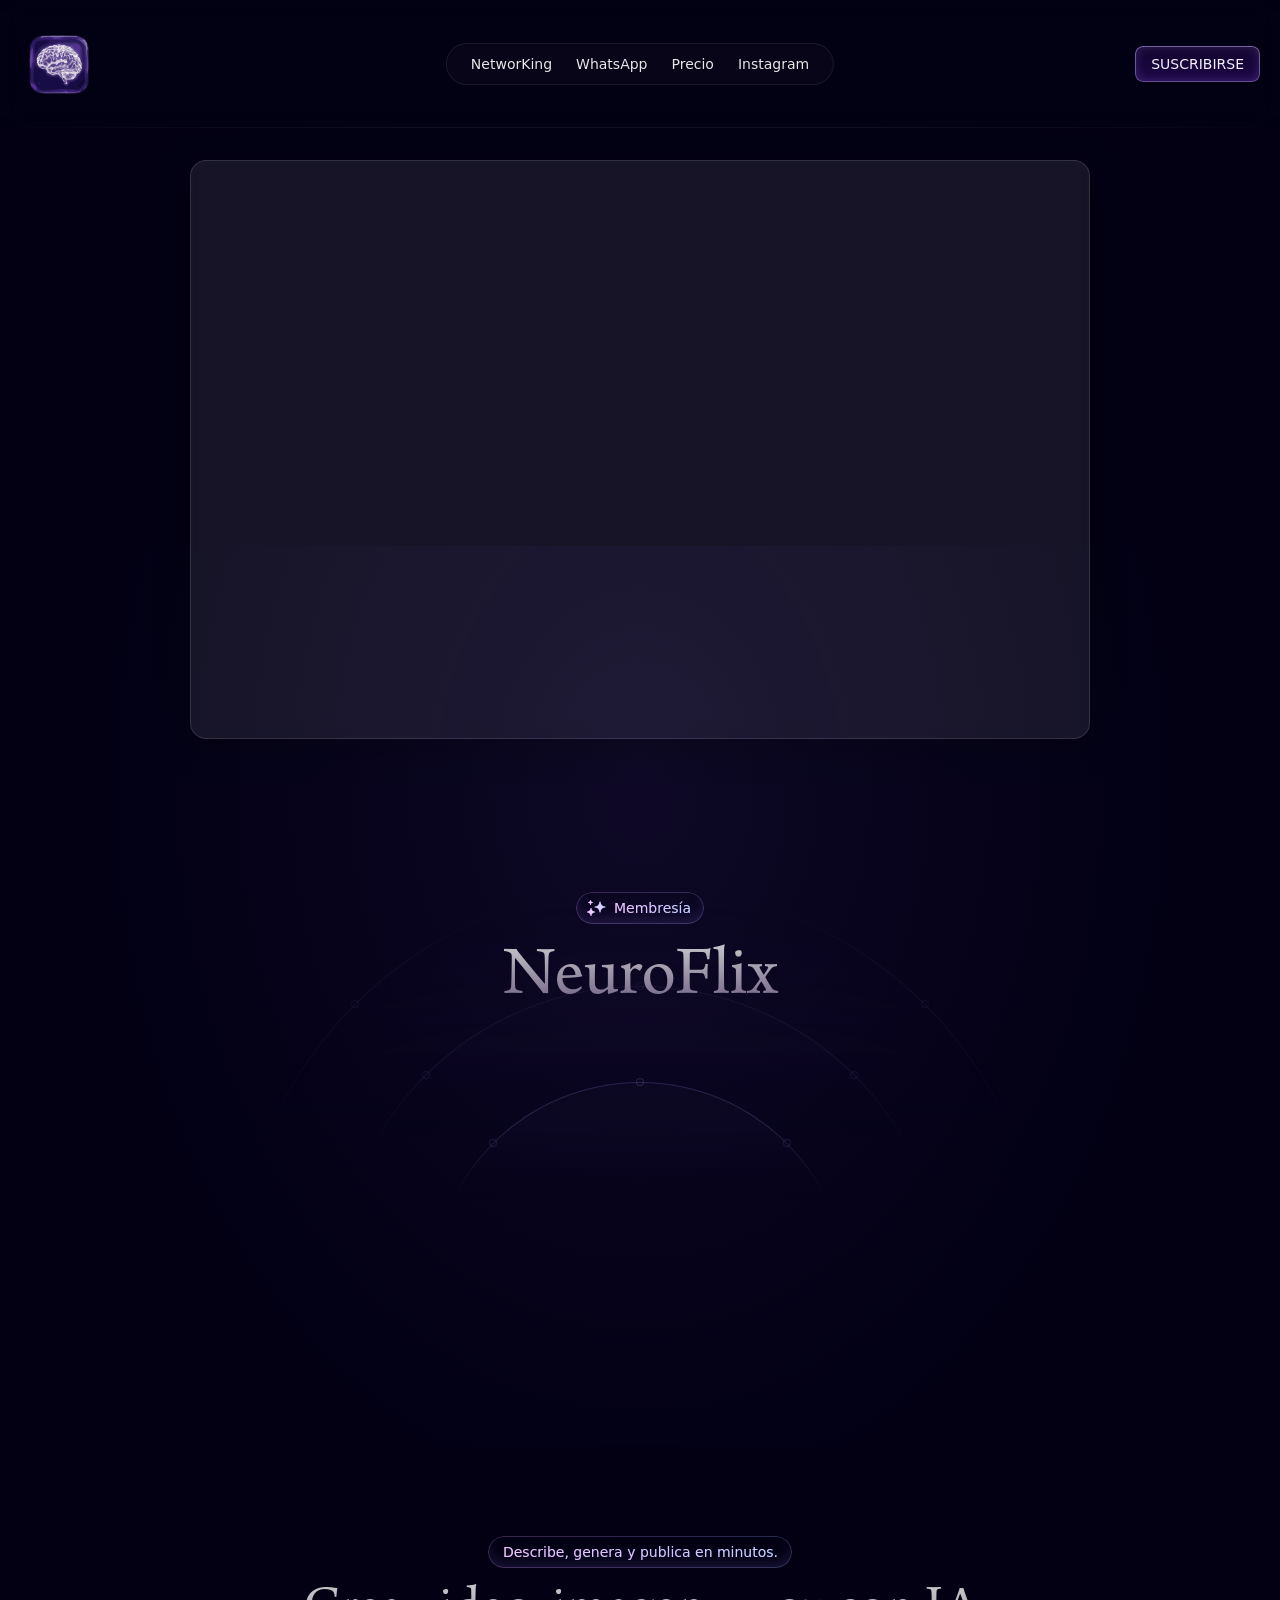
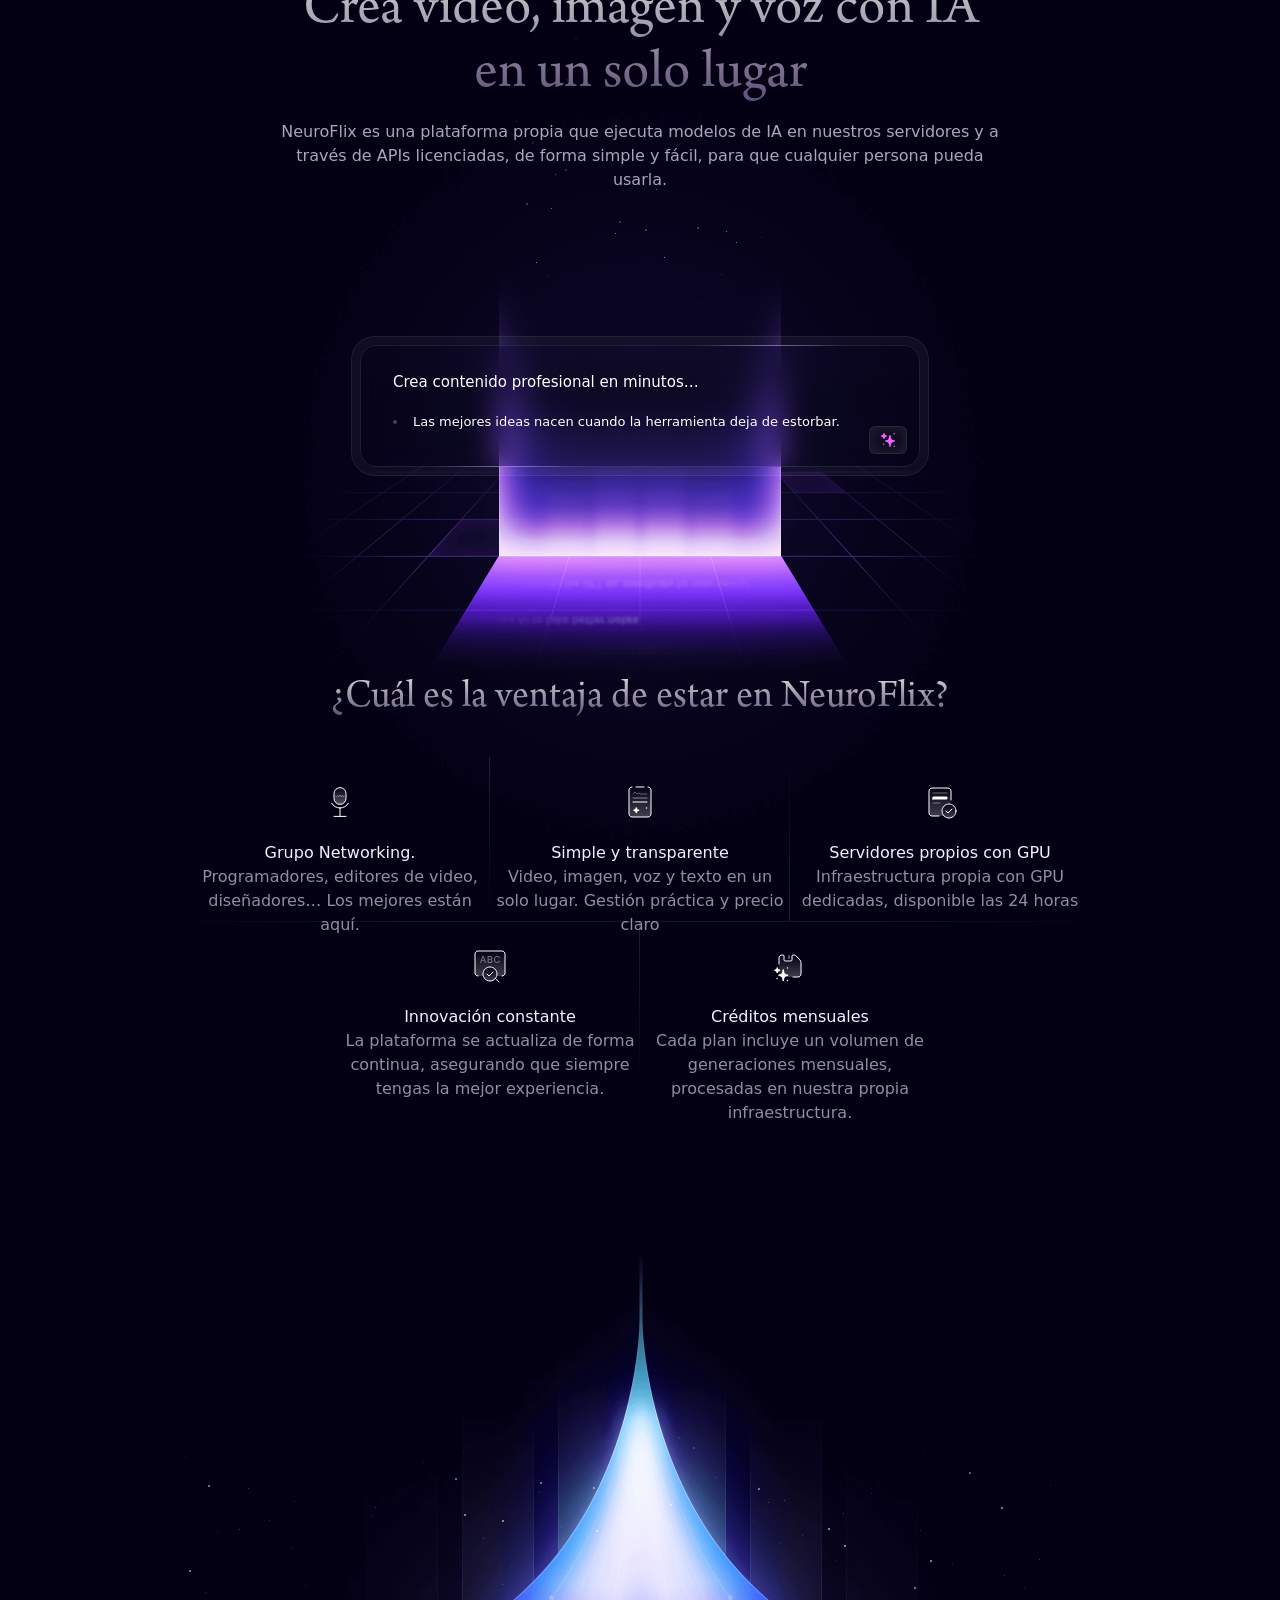
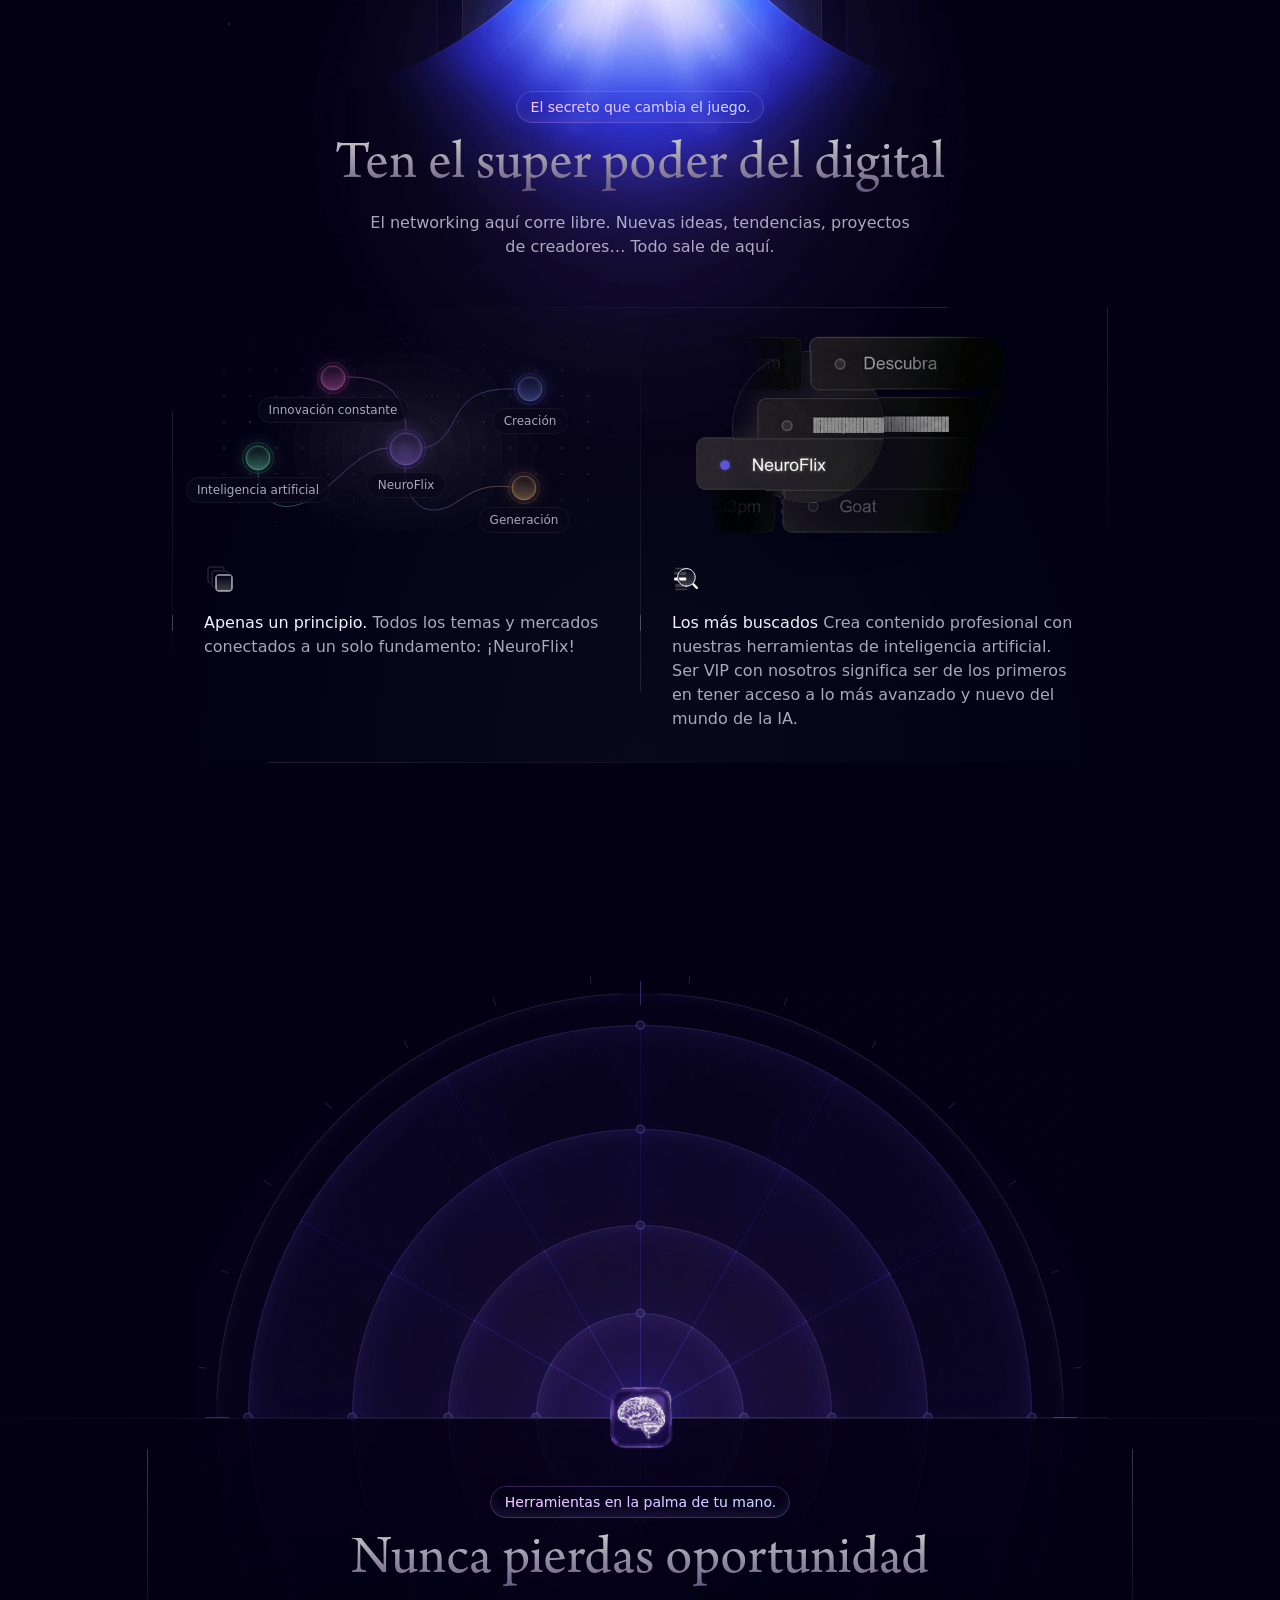
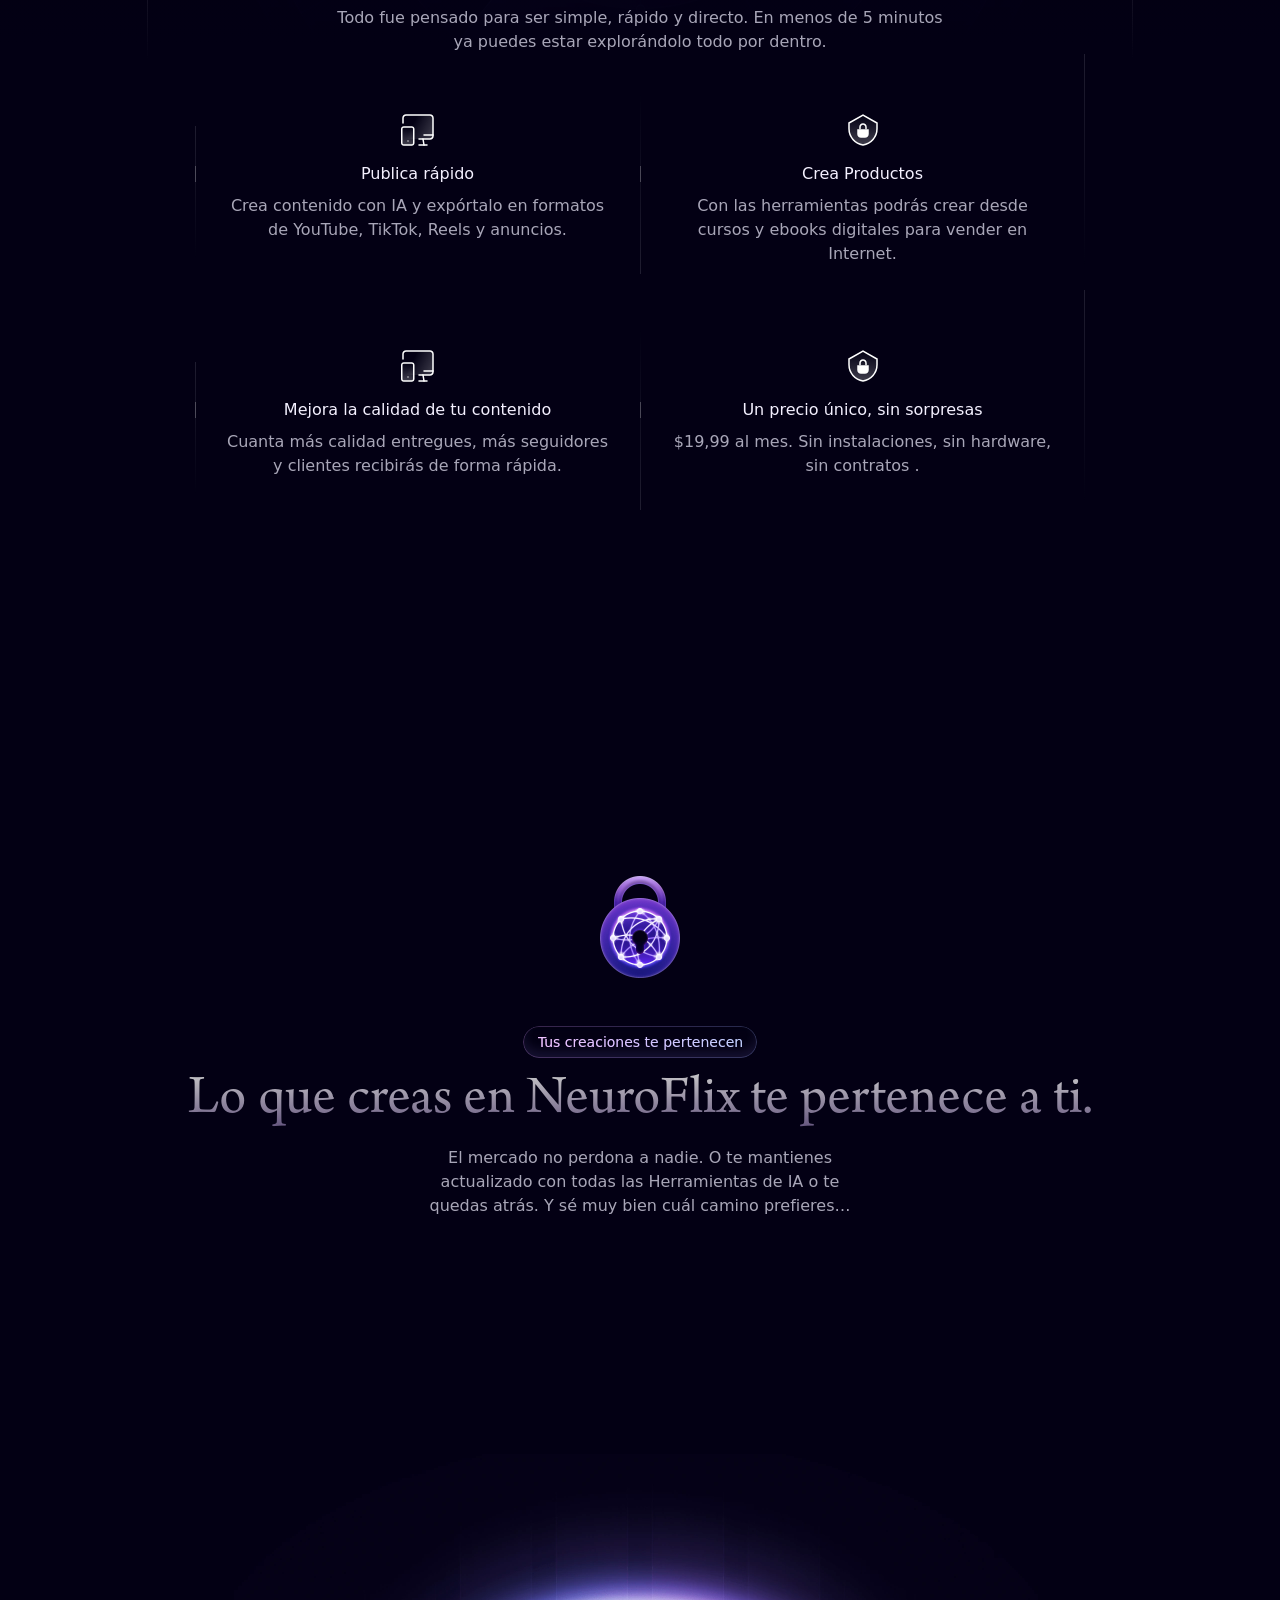
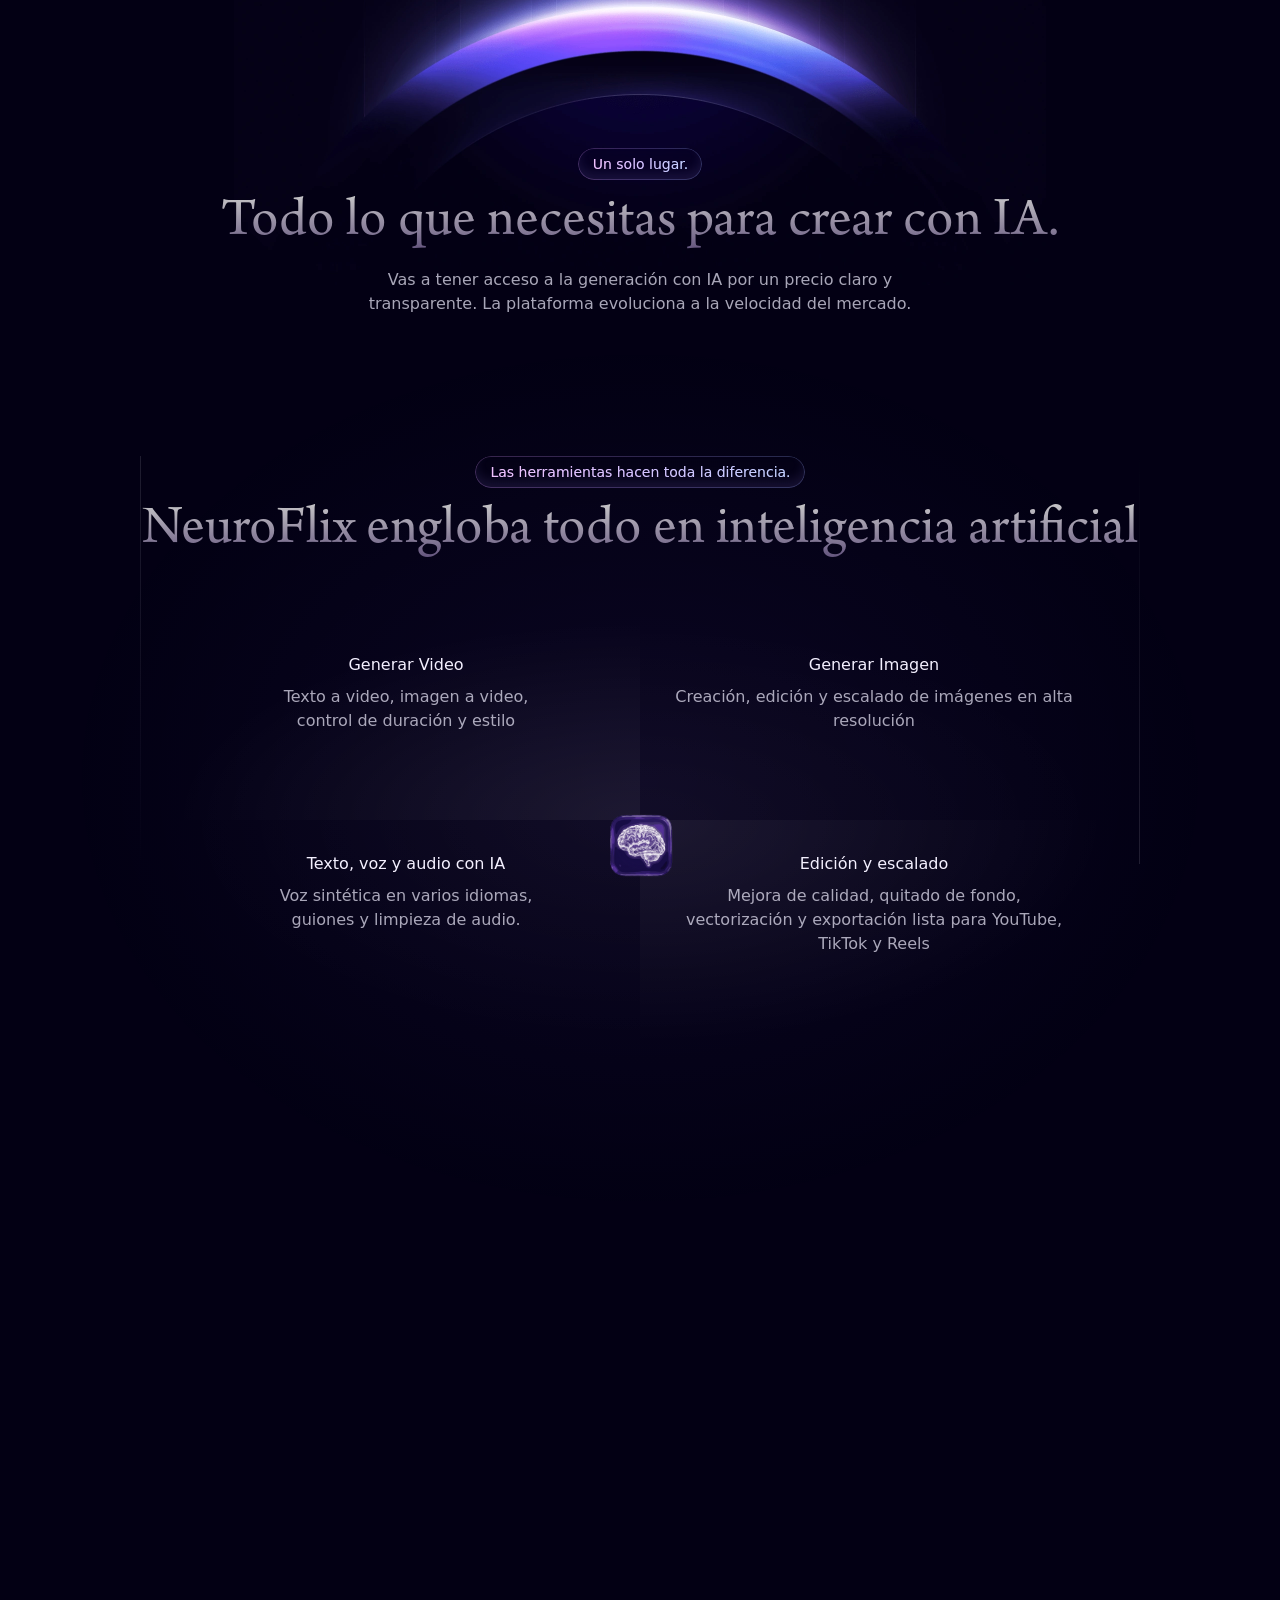
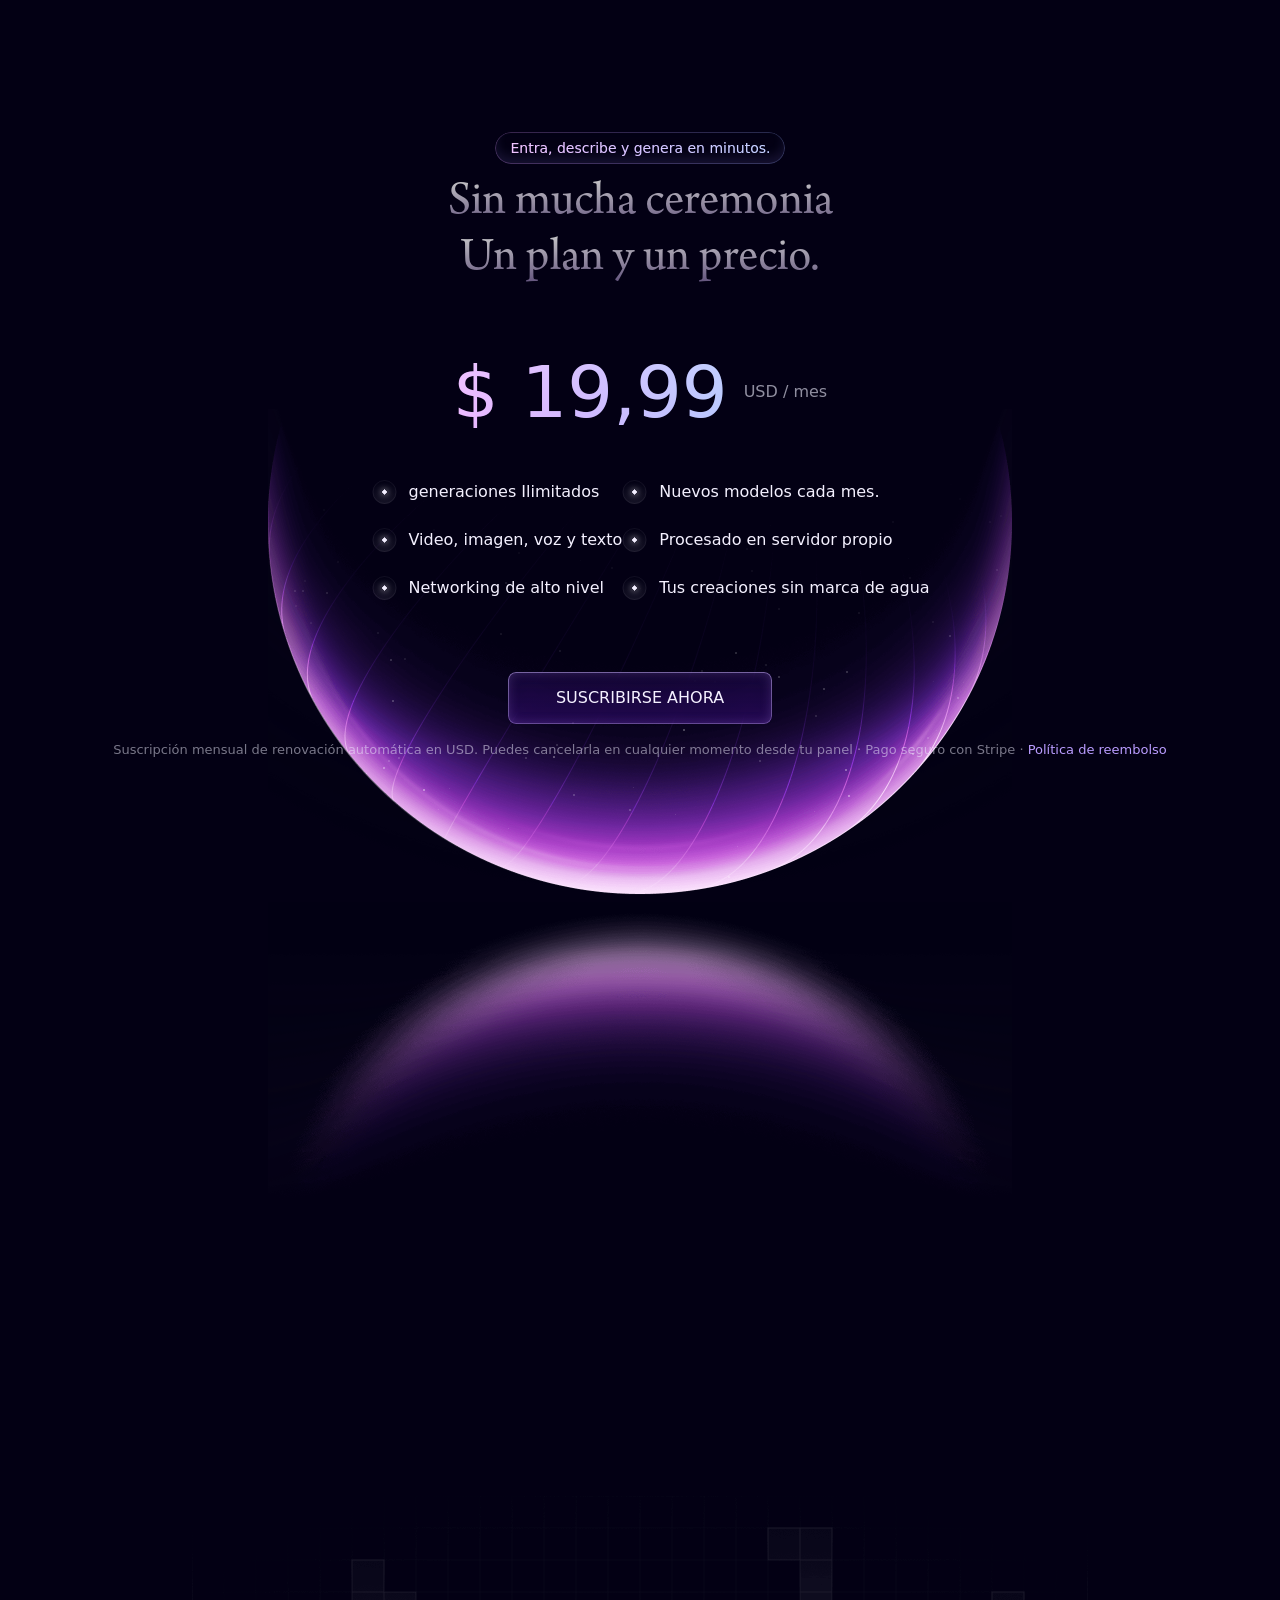
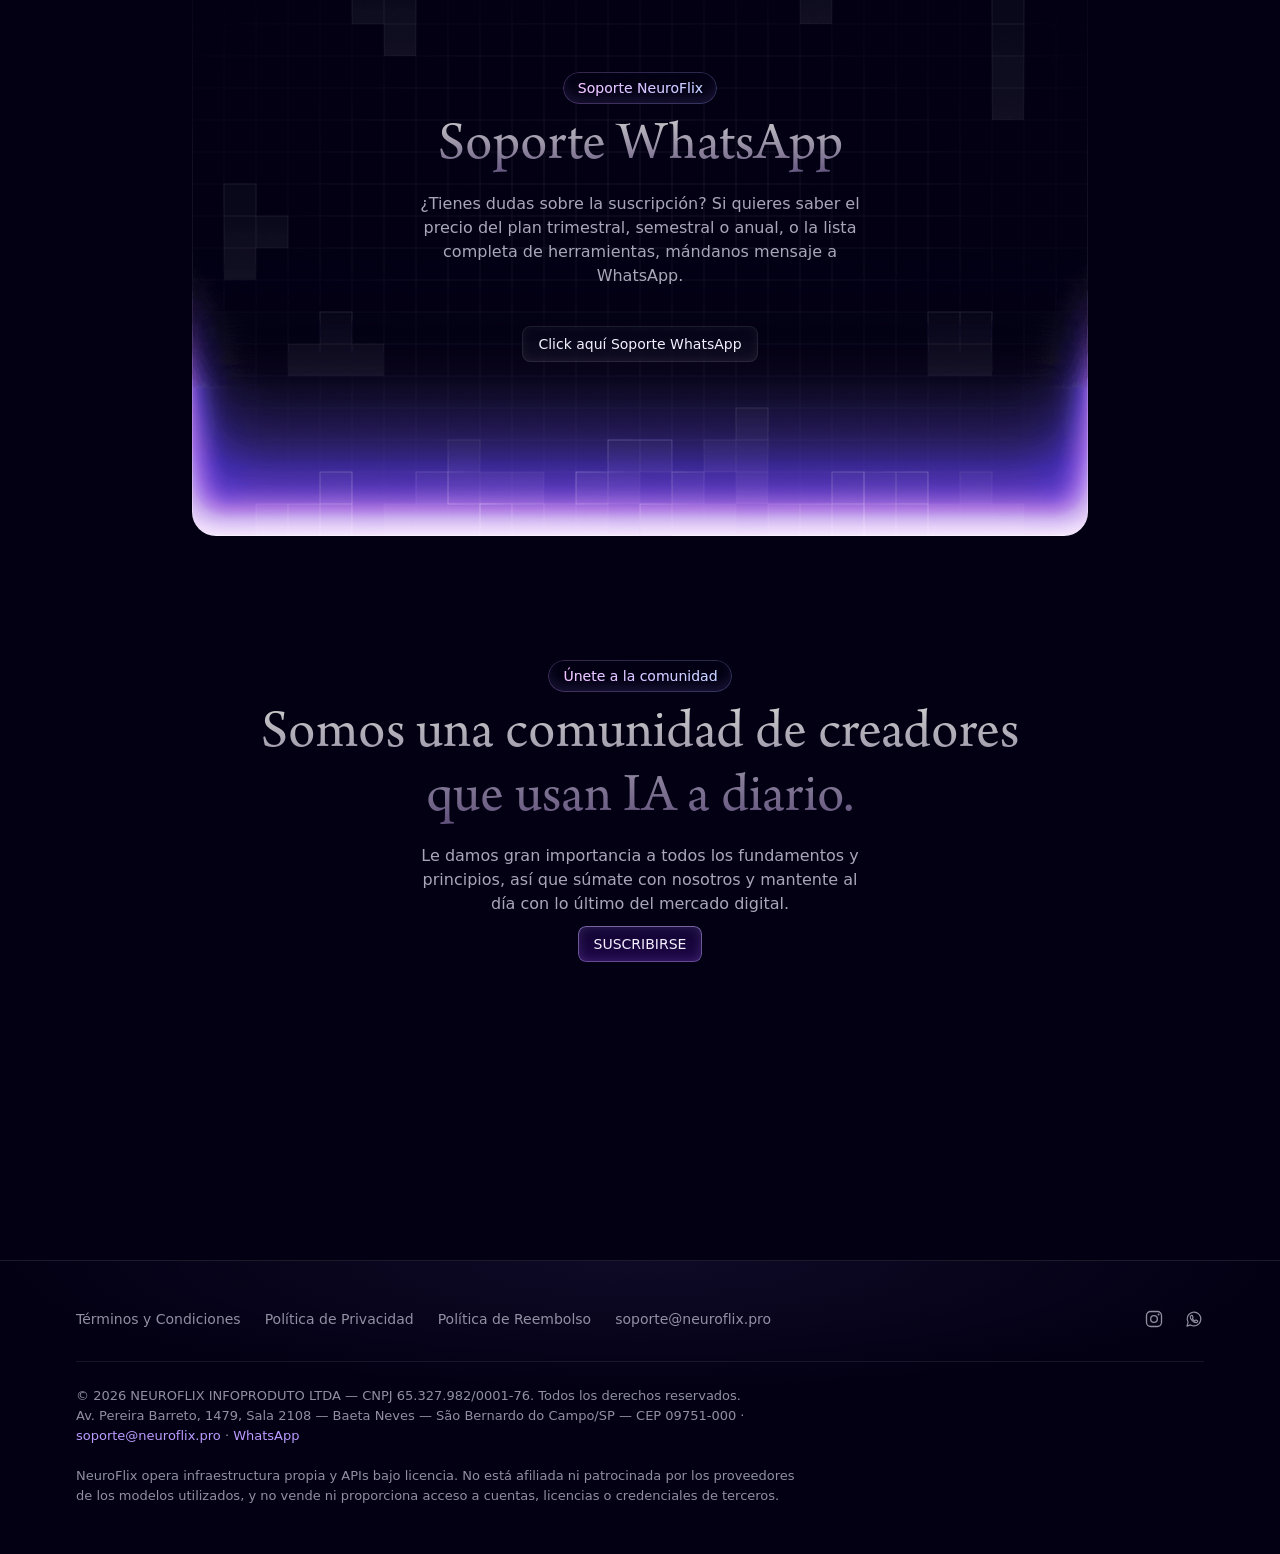
==== commit 77ad677e: "Adapta el copy de la landing para la revision de Stripe Aplica la auditoria de cambioslandingneurofl" ====
--- a/index.html
+++ b/index.html
@@ -4,13 +4,13 @@
 <head>
   <meta http-equiv="Content-Type" content="text/html; charset=UTF-8">
 
-  <title>NeuroFlix — +35 IAs premium ilimitadas por $19,99/mes</title>
+  <title>NeuroFlix — Plataforma de generación con IA | $19,99/mes</title>
   <link rel="canonical" href="https://neuroflix.pro/">
   <meta name="viewport" content="width=device-width, initial-scale=1">
   <meta name="description"
-    content="Accede a más de 35 inteligencias artificiales premium ilimitadas (video, imagen, texto, audio y edición) en un solo lugar por $19,99 al mes. Ahorra más de $3.000 dólares en suscripciones.">
+    content="NeuroFlix es una plataforma de generación con IA: crea video, imagen, voz y texto en un solo lugar, procesado en servidores propios con GPU y mediante APIs bajo licencia. USD 19,99 al mes, cancela cuando quieras.">
   <meta name="keywords"
-    content="inteligencia artificial, IA premium, generar video con IA, generar imagen con IA, herramientas IA baratas, membresía IA, NeuroFlix" />
+    content="generación con IA, crear video con IA, generar imágenes con IA, voz con IA, plataforma de inteligencia artificial, NeuroFlix" />
   <meta name="robots" content="index, follow" />
   <meta name="author" content="NeuroFlix" />
 
@@ -18,9 +18,9 @@
   <meta property="og:type" content="website">
   <meta property="og:site_name" content="NeuroFlix">
   <meta property="og:locale" content="es_ES">
-  <meta property="og:title" content="NeuroFlix — +35 IAs premium ilimitadas por $19,99/mes">
+  <meta property="og:title" content="NeuroFlix — Plataforma de generación con IA | $19,99/mes">
   <meta property="og:description"
-    content="Más de 35 inteligencias artificiales premium ilimitadas en una sola plataforma. Video, imagen, texto, audio y edición por $19,99 al mes.">
+    content="Crea video, imagen, voz y texto con IA en una sola plataforma, con servidores propios y APIs bajo licencia. USD 19,99 al mes.">
   <meta property="og:image" content="https://neuroflix.pro/files/logo1.png">
   <meta property="og:image:width" content="800">
   <meta property="og:image:height" content="441">
@@ -29,9 +29,9 @@
   <!-- Twitter -->
   <meta name="twitter:card" content="summary_large_image">
   <meta name="twitter:site" content="@NeuroFlix.pro">
-  <meta name="twitter:title" content="NeuroFlix — +35 IAs premium ilimitadas por $19,99/mes">
+  <meta name="twitter:title" content="NeuroFlix — Plataforma de generación con IA | $19,99/mes">
   <meta name="twitter:description"
-    content="Más de 35 inteligencias artificiales premium ilimitadas en una sola plataforma por $19,99 al mes.">
+    content="Crea video, imagen, voz y texto con IA en una sola plataforma. USD 19,99 al mes.">
   <meta name="twitter:image" content="https://neuroflix.pro/files/logo1.png">
 
   <meta name="apple-mobile-web-app-title" content="NeuroFlix">
@@ -45,7 +45,7 @@
     "@context": "https://schema.org",
     "@type": "Product",
     "name": "NeuroFlix",
-    "description": "Acceso a más de 35 inteligencias artificiales premium ilimitadas: generación de video, imagen, texto, audio y edición profesional.",
+    "description": "Plataforma de generación con inteligencia artificial: video, imagen, voz y texto procesados en infraestructura propia, con créditos mensuales incluidos.",
     "brand": { "@type": "Brand", "name": "NeuroFlix" },
     "image": "https://neuroflix.pro/files/logo1.png",
     "offers": {
@@ -2520,7 +2520,7 @@
     }
 
     .connected-card-backlink-circle:nth-child(4):after {
-      content: "+Ventas"
+      content: "Creación"
     }
 
     .connected-card-backlink-circle:nth-child(5) {
@@ -2531,7 +2531,7 @@
     }
 
     .connected-card-backlink-circle:nth-child(5):after {
-      content: "Monetización"
+      content: "Generación"
     }
 
     .connected-card-backlink-lines svg {
@@ -4850,6 +4850,16 @@
       .footer-br {
         display: none;
       }
+    }
+
+    .pricing-note a,
+    .footer-copyright a {
+      color: #ba9cff;
+    }
+
+    .pricing-note a:hover,
+    .footer-copyright a:hover {
+      text-decoration: underline;
     }
 
     /* --- Accesibilidad: devolver el foco visible para teclado --- */
@@ -5298,24 +5308,24 @@
     <div class="section-header">
       <div class="section-header-badge">
         <div class="section-header-badge-text">
-          Conéctate, aplica y cosecha los frutos.
+          Describe, genera y publica en minutos.
 
         </div>
       </div>
       <h2 class="section-header-title section-header-title-h2">
 
         <div class="section-header-title-desktop"><span
-            style="background: linear-gradient(#CCCCCC, #584775); -webkit-background-clip: text; text-fill-color: transparent">Nunca
-            fue tan fácil generar dinero
-            <br> en poco tiempo</span></div>
+            style="background: linear-gradient(#CCCCCC, #584775); -webkit-background-clip: text; text-fill-color: transparent">Crea
+            video, imagen y voz con IA
+            <br> en un solo lugar</span></div>
         <div class="section-header-title-mobile"><span
-            style="background: linear-gradient(#CCCCCC, #584775); -webkit-background-clip: text; text-fill-color: transparent">Nunca
-            fue tan fácil generar dinero</span><span
-            style="background: linear-gradient(#CCCCCC, #584775); -webkit-background-clip: text; text-fill-color: transparent">en poco tiempo</span></div>
+            style="background: linear-gradient(#CCCCCC, #584775); -webkit-background-clip: text; text-fill-color: transparent">Crea
+            video, imagen y voz con IA</span><span
+            style="background: linear-gradient(#CCCCCC, #584775); -webkit-background-clip: text; text-fill-color: transparent">en un solo lugar</span></div>
 
       </h2>
-      <p class="section-header-description">NeuroFlix reúne las herramientas más poderosas del mercado IA
-        y organiza todo en un solo software, de forma simple y fácil, para que cualquier persona pueda usarlo.</p>
+      <p class="section-header-description">NeuroFlix es una plataforma propia que ejecuta modelos de IA
+        en nuestros servidores y a través de APIs licenciadas, de forma simple y fácil, para que cualquier persona pueda usarla.</p>
     </div>
 
     <div class="ai-background-wrapper">
@@ -5341,10 +5351,10 @@
           <div class="ai-showcase-inner">
             <div class="ai-showcase-inner-starlight"></div>
             <div class="ai-showcase-inner-starlight"></div>
-            <div class="ai-showcase-title">Experimenta monetizar y vender en internet…</div>
+            <div class="ai-showcase-title">Crea contenido profesional en minutos…</div>
             <div class="ai-showcase-text"><span class="dot"></span>
               <div>
-                El dinero es energía: rodéate de los cinco correctos e inevitablemente serás el sexto exitoso del grupo.
+                Las mejores ideas nacen cuando la herramienta deja de estorbar.
 
               </div>
             </div><button aria-label="Click to see AI magic" class="ai-showcase-button">
@@ -5574,8 +5584,8 @@
             </defs>
           </svg>
 
-          <div class="ai-cards-item-title">Economía y practicidad</div>
-          <div class="ai-cards-item-description">Más de 35 IAS reunidos en un solo lugar. gestión práctica y ahorro inteligente</div>
+          <div class="ai-cards-item-title">Simple y transparente</div>
+          <div class="ai-cards-item-description">Video, imagen, voz y texto en un solo lugar. Gestión práctica y precio claro</div>
         </div>
         <div class="ai-cards-item">
           <svg width="40" height="40" viewBox="0 0 40 40" fill="none"
@@ -5609,8 +5619,8 @@
             </defs>
           </svg>
 
-          <div class="ai-cards-item-title">Exclusividad y estabilidad</div>
-          <div class="ai-cards-item-description">Disfruta de un acceso único, seguro y estable con máxima estabilidad
+          <div class="ai-cards-item-title">Servidores propios con GPU</div>
+          <div class="ai-cards-item-description">Infraestructura propia con GPU dedicadas, disponible las 24 horas
           </div>
         </div>
         <div class="ai-cards-item">
@@ -5686,9 +5696,9 @@
             </defs>
           </svg>
 
-          <div class="ai-cards-item-title">Créditos Ilimitados</div>
-          <div class="ai-cards-item-description">Solo incluimos herramientas en su plan ilimitado, como el de Hailuo,
-            equivalente al plan MAX de 200 USD.</div>
+          <div class="ai-cards-item-title">Créditos mensuales</div>
+          <div class="ai-cards-item-description">Cada plan incluye un volumen de generaciones mensuales,
+            procesadas en nuestra propia infraestructura.</div>
         </div>
       </div>
     </div>
@@ -5725,7 +5735,7 @@
 
       </h2>
       <p class="section-header-description">El networking aquí corre libre.
-        Nuevos mercados, tendencias, oportunidades de negocio… Todo sale de aquí.</p>
+        Nuevas ideas, tendencias, proyectos de creadores… Todo sale de aquí.</p>
     </div>
 
     <div class="connected-cards">
@@ -5898,8 +5908,8 @@
               Los más buscados
 
             </span>
-            Impulsa tus ventas y monetiza con nuestras herramientas de inteligencia artificial.
-            Ser VIP con nosotros significa ser de los primeros en tener acceso privilegiado a lo más avanzado y exclusivo del mundo digital....
+            Crea contenido profesional con nuestras herramientas de inteligencia artificial.
+            Ser VIP con nosotros significa ser de los primeros en tener acceso a lo más avanzado y nuevo del mundo de la IA.
 
           </div>
         </div>
@@ -6059,11 +6069,11 @@
         </svg>
 
         <div class="research-card-title">
-          Monetiza Rápido
+          Publica rápido
 
         </div>
-        <div class="research-card-description">Crea contenido usando las herramientas de IA y podrás
-          monetizar en cualquier plataforma.</div>
+        <div class="research-card-description">Crea contenido con IA y expórtalo en formatos
+          de YouTube, TikTok, Reels y anuncios.</div>
       </div>
 
       <div class="research-card">
@@ -6170,10 +6180,10 @@
         </svg>
 
         <div class="research-card-title">
-          Ahorra más de $3.000 dólares
+          Un precio único, sin sorpresas
 
         </div>
-        <div class="research-card-description">Más de 35 herramientas premium ilimitadas en una sola plataforma
+        <div class="research-card-description">$19,99 al mes. Sin instalaciones, sin hardware, sin contratos
           .</div>
       </div>
 
@@ -6208,20 +6218,19 @@
     <div class="section-header encryption-header-desktop">
       <div class="section-header-badge">
         <div class="section-header-badge-text">
-          +1K Emprendedores Confían En Nosotros
+          Tus creaciones te pertenecen
 
         </div>
       </div>
       <h2 class="section-header-title section-header-title-h2">
 
         <div class="section-header-title-desktop"><span
-            style="background: linear-gradient(#CCCCCC, #584775); -webkit-background-clip: text; text-fill-color: transparent">Todo
-            que entra a NeuroFlix, se queda en NeuroFlix.</span></div>
+            style="background: linear-gradient(#CCCCCC, #584775); -webkit-background-clip: text; text-fill-color: transparent">Lo
+            que creas en NeuroFlix te pertenece a ti.</span></div>
         <div class="section-header-title-mobile"><span
-            style="background: linear-gradient(#CCCCCC, #584775); -webkit-background-clip: text; text-fill-color: transparent">Todo
-            lo que entra en NeuroFlix,</span><span
-            style="background: linear-gradient(#CCCCCC, #584775); -webkit-background-clip: text; text-fill-color: transparent">se
-            queda en NeuroFlix.</span>
+            style="background: linear-gradient(#CCCCCC, #584775); -webkit-background-clip: text; text-fill-color: transparent">Lo que creas en NeuroFlix</span><span
+            style="background: linear-gradient(#CCCCCC, #584775); -webkit-background-clip: text; text-fill-color: transparent">te
+            pertenece a ti.</span>
         </div>
 
       </h2>
@@ -6233,20 +6242,19 @@
     <div class="section-header encryption-header-mobile">
       <div class="section-header-badge">
         <div class="section-header-badge-text">
-          +1K Emprendedores Confían En Nosotros
+          Tus creaciones te pertenecen
 
         </div>
       </div>
       <h2 class="section-header-title section-header-title-h2">
 
         <div class="section-header-title-desktop"><span
-            style="background: linear-gradient(#CCCCCC, #584775); -webkit-background-clip: text; text-fill-color: transparent">Todo
-            lo que entra en NeuroFlix, se queda en NeuroFlix.</span></div>
+            style="background: linear-gradient(#CCCCCC, #584775); -webkit-background-clip: text; text-fill-color: transparent">Lo que
+            creas en NeuroFlix te pertenece a ti.</span></div>
         <div class="section-header-title-mobile"><span
-            style="background: linear-gradient(#CCCCCC, #584775); -webkit-background-clip: text; text-fill-color: transparent">Todo
-            lo que entra en NeuroFlix,</span><span
-            style="background: linear-gradient(#CCCCCC, #584775); -webkit-background-clip: text; text-fill-color: transparent">se queda
-            en NeuroFlix.</span></div>
+            style="background: linear-gradient(#CCCCCC, #584775); -webkit-background-clip: text; text-fill-color: transparent">Lo que creas en NeuroFlix</span><span
+            style="background: linear-gradient(#CCCCCC, #584775); -webkit-background-clip: text; text-fill-color: transparent">te pertenece
+            a ti.</span></div>
 
       </h2>
       <p class="section-header-description">El mercado no perdona a nadie. O te mantienes actualizado con todas las Herramientas
@@ -6269,25 +6277,25 @@
     <div class="section-header">
       <div class="section-header-badge">
         <div class="section-header-badge-text">
-          Lo barato sale caro.
+          Un solo lugar.
 
         </div>
       </div>
       <h2 class="section-header-title section-header-title-h2">
 
         <div class="section-header-title-desktop"><span
-            style="background: linear-gradient(#CCCCCC, #584775); -webkit-background-clip: text; text-fill-color: transparent">Deja
-            de
-            comprar membresías desactualizadas.</span></div>
+            style="background: linear-gradient(#CCCCCC, #584775); -webkit-background-clip: text; text-fill-color: transparent">Todo
+            lo que necesitas
+            para crear con IA.</span></div>
         <div class="section-header-title-mobile"><span
-            style="background: linear-gradient(#CCCCCC, #584775); -webkit-background-clip: text; text-fill-color: transparent">Deja
-            de Comprar</span><span
-            style="background: linear-gradient(#CCCCCC, #584775); -webkit-background-clip: text; text-fill-color: transparent">Membresías
-            Desactualizadas</span></div>
+            style="background: linear-gradient(#CCCCCC, #584775); -webkit-background-clip: text; text-fill-color: transparent">Todo
+            lo que necesitas</span><span
+            style="background: linear-gradient(#CCCCCC, #584775); -webkit-background-clip: text; text-fill-color: transparent">para
+            crear con IA.</span></div>
 
       </h2>
-      <p class="section-header-description">Vas a tener un conocimiento de un valor inimaginable por
-        un precio ridículamente bajo. Otras membresías no siguen la velocidad del mercado.
+      <p class="section-header-description">Vas a tener acceso a la generación con IA por
+        un precio claro y transparente. La plataforma evoluciona a la velocidad del mercado.
 
       </p>
     </div>
@@ -6312,50 +6320,38 @@
       class="lazy-background-image lazy-background-image-backgroundImage lazy-background-image-loaded integrations-items">
 
       <div class="integrations-item integrations-item-normal integrations-item-hide-text-on-mobile">
-        <img height="1" width="1" alt="Zapier logo" src="files/adminer.png"
-          class="lazy-image lazy-image-loaded integrations-item-logo">
-
         <div class="integrations-item-title">
           Generar Video
 
         </div>
-        <div class="integrations-item-description">HAILUO / kLING 2.5 / FREEPIK<br>/ LEONARDO AI /
-          DreamFace / Wan2.2</div>
+        <div class="integrations-item-description">Texto a video, imagen a video,<br> control de
+          duración y estilo</div>
       </div>
 
       <div class="integrations-item integrations-item-normal integrations-item-hide-text-on-mobile">
-        <img height="1" width="1" alt="Adspower logo" src="files/adspower.png"
-          class="lazy-image lazy-image-loaded integrations-item-logo">
-
         <div class="integrations-item-title">
           Generar Imagen
 
         </div>
-        <div class="integrations-item-description">FreePik AI / NanoBanana pro / ChatGPT / LeonardoAI / Flow /Gemini Ultra
+        <div class="integrations-item-description">Creación, edición y escalado de imágenes en alta resolución
         </div>
       </div>
 
       <div class="integrations-item integrations-item-merged integrations-item-hide-text-on-mobile">
-        <img height="1" width="1" alt="Google and Outlook logo" src="files/Vturb.png"
-          class="lazy-image lazy-image-loaded integrations-item-logo">
-
         <div class="integrations-item-title">
-          Chatbots / Música / Audio
+          Texto, voz y audio con IA
 
         </div>
-        <div class="integrations-item-description">ChatGPT / <br> Algrow elevenlabs / QuillBot /
-          Adobe Podcast + 4 IAS. </div>
+        <div class="integrations-item-description">Voz sintética en varios idiomas, <br> guiones y
+          limpieza de audio. </div>
       </div>
 
       <div class="integrations-item integrations-item-merged integrations-item-hide-text-on-mobile">
-        <img height="1" width="1" alt="Chrome and Safari logo" src="files/atomicat.png"
-          class="lazy-image lazy-image-loaded integrations-item-logo">
-
         <div class="integrations-item-title">
-          Editores/Mejoradores
+          Edición y escalado
 
         </div>
-        <div class="integrations-item-description">CapCut Pro / ClipChamp / Remini / VectorizerAI / Canva Privado / Photoshop / Adobe Xpress /Renderforest / y muchas más
+        <div class="integrations-item-description">Mejora de calidad, quitado de fondo, vectorización y exportación lista para YouTube, TikTok y Reels
         </div>
       </div>
 
@@ -6389,8 +6385,8 @@
           Generar Video
 
         </div>
-        <div class="integrations-item-description">VEO 3 / SORA 2 / HAILUO MAX / HEYGEN / FREEPIK <br> / DigenAI /
-          DreamFace / Leonardo +</div>
+        <div class="integrations-item-description">Texto a video, imagen a video, <br> control de
+          duración y estilo</div>
       </div>
 
       <div class="integrations-item integrations-item-normal integrations-item-hide-logo-on-mobile">
@@ -6398,28 +6394,50 @@
           Generar Imagen
 
         </div>
-        <div class="integrations-item-description">FreePik AI / NanoBanana pro / ChatGPT / LeonardoAI / DreamFACE /Gemini pro
+        <div class="integrations-item-description">Creación, edición y escalado de imágenes en alta resolución
         </div>
       </div>
 
       <div class="integrations-item integrations-item-merged integrations-item-hide-logo-on-mobile">
         <div class="integrations-item-title">
-          Chatbots / Música / Audio
+          Texto, voz y audio con IA
 
         </div>
-        <div class="integrations-item-description">ChatGPT / MusicGPT / <br> Algrow elevenlabs / Gemini 3 pro / Perplexity Pro /
-          Adobe Podcast + 4 IAS. </div>
+        <div class="integrations-item-description">Voz sintética en varios idiomas, <br> guiones y
+          limpieza de audio. </div>
       </div>
 
       <div class="integrations-item integrations-item-merged integrations-item-hide-logo-on-mobile">
         <div class="integrations-item-title">
-          Editores/Mejoradores
+          Edición y escalado
 
         </div>
-        <div class="integrations-item-description">CapCut Pro / ClipChamp / Remini / VectorizerAI / Canva Privado / Photoshop / Adobe Xpress /Renderforest / y muchas más
+        <div class="integrations-item-description">Mejora de calidad, quitado de fondo, vectorización y exportación lista para YouTube, TikTok y Reels
         </div>
       </div>
 
+    </div>
+  </section>
+
+  <section id="infraestructura" class="sec-9 show-animate" style="padding: 104px 20px 0; position: relative;">
+    <div class="section-header">
+      <div class="section-header-badge">
+        <div class="section-header-badge-text">Infraestructura</div>
+      </div>
+      <h2 class="section-header-title section-header-title-h2">
+        <div class="section-header-title-desktop"><span
+            style="background: linear-gradient(#CCCCCC, #584775); -webkit-background-clip: text; text-fill-color: transparent">Construido
+            sobre infraestructura propia</span></div>
+        <div class="section-header-title-mobile"><span
+            style="background: linear-gradient(#CCCCCC, #584775); -webkit-background-clip: text; text-fill-color: transparent">Construido
+            sobre</span><span
+            style="background: linear-gradient(#CCCCCC, #584775); -webkit-background-clip: text; text-fill-color: transparent">infraestructura
+            propia</span></div>
+      </h2>
+      <p class="section-header-description">NeuroFlix opera sus propios servidores con GPUs dedicadas para los
+        modelos de código abierto, y consume APIs oficiales bajo licencia para el resto. No revendemos ni
+        compartimos cuentas de terceros: todo se procesa en nuestra plataforma, con tu sesión y tus datos
+        aislados.</p>
     </div>
   </section>
 
@@ -6438,7 +6456,7 @@
     <div class="section-header">
       <div class="section-header-badge">
         <div class="section-header-badge-text">
-          Ingresa, aplica y cosecha los frutos.
+          Entra, describe y genera en minutos.
 
         </div>
       </div>
@@ -6462,7 +6480,7 @@
 
     <div class="pricing-detail">
       <div class="pricing-amount">$ 19,99</div>
-      <div class="pricing-period">/mes</div>
+      <div class="pricing-period">USD / mes</div>
     </div>
 
     <div class="pricing-features">
@@ -6497,7 +6515,7 @@
             </defs>
           </svg>
 
-          <div class="pricing-features-item-label">Herramientas ilimitadas.</div>
+          <div class="pricing-features-item-label">generaciones Ilimitados</div>
         </div>
         <div class="pricing-features-item">
           <svg width="25" height="24" viewBox="0 0 25 24" fill="none"
@@ -6529,7 +6547,7 @@
             </defs>
           </svg>
 
-          <div class="pricing-features-item-label">Nuevas IAs todos los meses.</div>
+          <div class="pricing-features-item-label">Nuevos modelos cada mes.</div>
         </div>
 
         <div class="pricing-features-item">
@@ -6562,7 +6580,7 @@
             </defs>
           </svg>
 
-          <div class="pricing-features-item-label">Acceso hasta 2 dispositivos</div>
+          <div class="pricing-features-item-label">Video, imagen, voz y texto</div>
         </div>
         <div class="pricing-features-item">
          <svg width="25" height="24" viewBox="0 0 25 24" fill="none"
@@ -6593,7 +6611,7 @@
               </lineargradient>
             </defs>
           </svg>
-          <div class="pricing-features-item-label">Acceso privado al software</div>
+          <div class="pricing-features-item-label">Procesado en servidor propio</div>
         </div>
         <div class="pricing-features-item">
           <svg width="25" height="24" viewBox="0 0 25 24" fill="none"
@@ -6657,7 +6675,7 @@
             </defs>
           </svg>
 
-          <div class="pricing-features-item-label">Herramientas totalmente premium</div>
+          <div class="pricing-features-item-label">Tus creaciones sin marca de agua</div>
         </div>
       </div>
     </div>
@@ -6665,7 +6683,8 @@
       SUSCRIBIRSE AHORA
       <div class="button-border"></div>
     </a>
-    <p class="pricing-note">Cancela cuando quieras · Pago seguro con Stripe</p>
+    <p class="pricing-note">Suscripción mensual de renovación automática en USD. Puedes cancelarla en cualquier
+      momento desde tu panel · Pago seguro con Stripe · <a href="reembolso.html">Política de reembolso</a></p>
   </section>
 
  <div class="tetris">
@@ -6713,21 +6732,21 @@
     <div class="section-header">
       <div class="section-header-badge">
         <div class="section-header-badge-text">
-          Más de 1K de miembros activos
+          Únete a la comunidad
         </div>
       </div>
       <h2 class="section-header-title section-header-title-h2">
         <div class="section-header-title-desktop"><span
             style="background: linear-gradient(#CCCCCC, #584775); -webkit-background-clip: text; text-fill-color: transparent">Somos
-            la mejor comunidad <br>
-            sobre Inteligencia artificial del mundo.</span></div>
+            una comunidad de creadores <br>
+            que usan IA a diario.</span></div>
         <div class="section-header-title-mobile"><span
             style="background: linear-gradient(#CCCCCC, #584775); -webkit-background-clip: text; text-fill-color: transparent">Somos
-            la mejor comunidad <br>
-            sobre Inteligencia artificial del mundo.</span></div>
+            una comunidad de creadores <br>
+            que usan IA a diario.</span></div>
       </h2>
       <p class="section-header-description">Le damos gran importancia a todos los fundamentos y principios,
-        así que súmate con nosotros y mantente por delante del 98% del mercado digital.</p>
+        así que súmate con nosotros y mantente al día con lo último del mercado digital.</p>
     </div>
 
     <a href="https://buy.stripe.com/dRmaEX0iq7Oy3a6dBL3oA1q"
@@ -6965,6 +6984,7 @@
           <ul>
             <li><a href="terminos.html" class="footer-legal-link">Términos y Condiciones</a></li>
             <li><a href="privacidad.html" class="footer-legal-link">Política de Privacidad</a></li>
+            <li><a href="reembolso.html" class="footer-legal-link">Política de Reembolso</a></li>
             <li><a href="mailto:soporte@neuroflix.pro" class="footer-legal-link">soporte@neuroflix.pro</a></li>
           </ul>
         </div>
@@ -6990,10 +7010,15 @@
         </div>
       </div>
       <div class="footer-copyright">
-        © <span id="footer-year">2026</span> NeuroFlix, LLC. Todos los derechos reservados.
-        <br class="footer-br">
-        NeuroFlix es una plataforma independiente y no está afiliada, patrocinada ni respaldada por las marcas de
-        inteligencia artificial mencionadas en este sitio.
+        © <span id="footer-year">2026</span> NEUROFLIX INFOPRODUTO LTDA — CNPJ 65.327.982/0001-76. Todos los
+        derechos reservados.<br>
+        Av. Pereira Barreto, 1479, Sala 2108 — Baeta Neves — São Bernardo do Campo/SP — CEP 09751-000 ·
+        <a href="mailto:soporte@neuroflix.pro">soporte@neuroflix.pro</a> ·
+        <a href="https://wa.me/5511910346676" target="_blank" rel="noopener noreferrer">WhatsApp</a>
+        <br><br>
+        NeuroFlix opera infraestructura propia y APIs bajo licencia. No está afiliada ni patrocinada por los
+        proveedores de los modelos utilizados, y no vende ni proporciona acceso a cuentas, licencias o
+        credenciales de terceros.
       </div>
     </div>
   </footer>
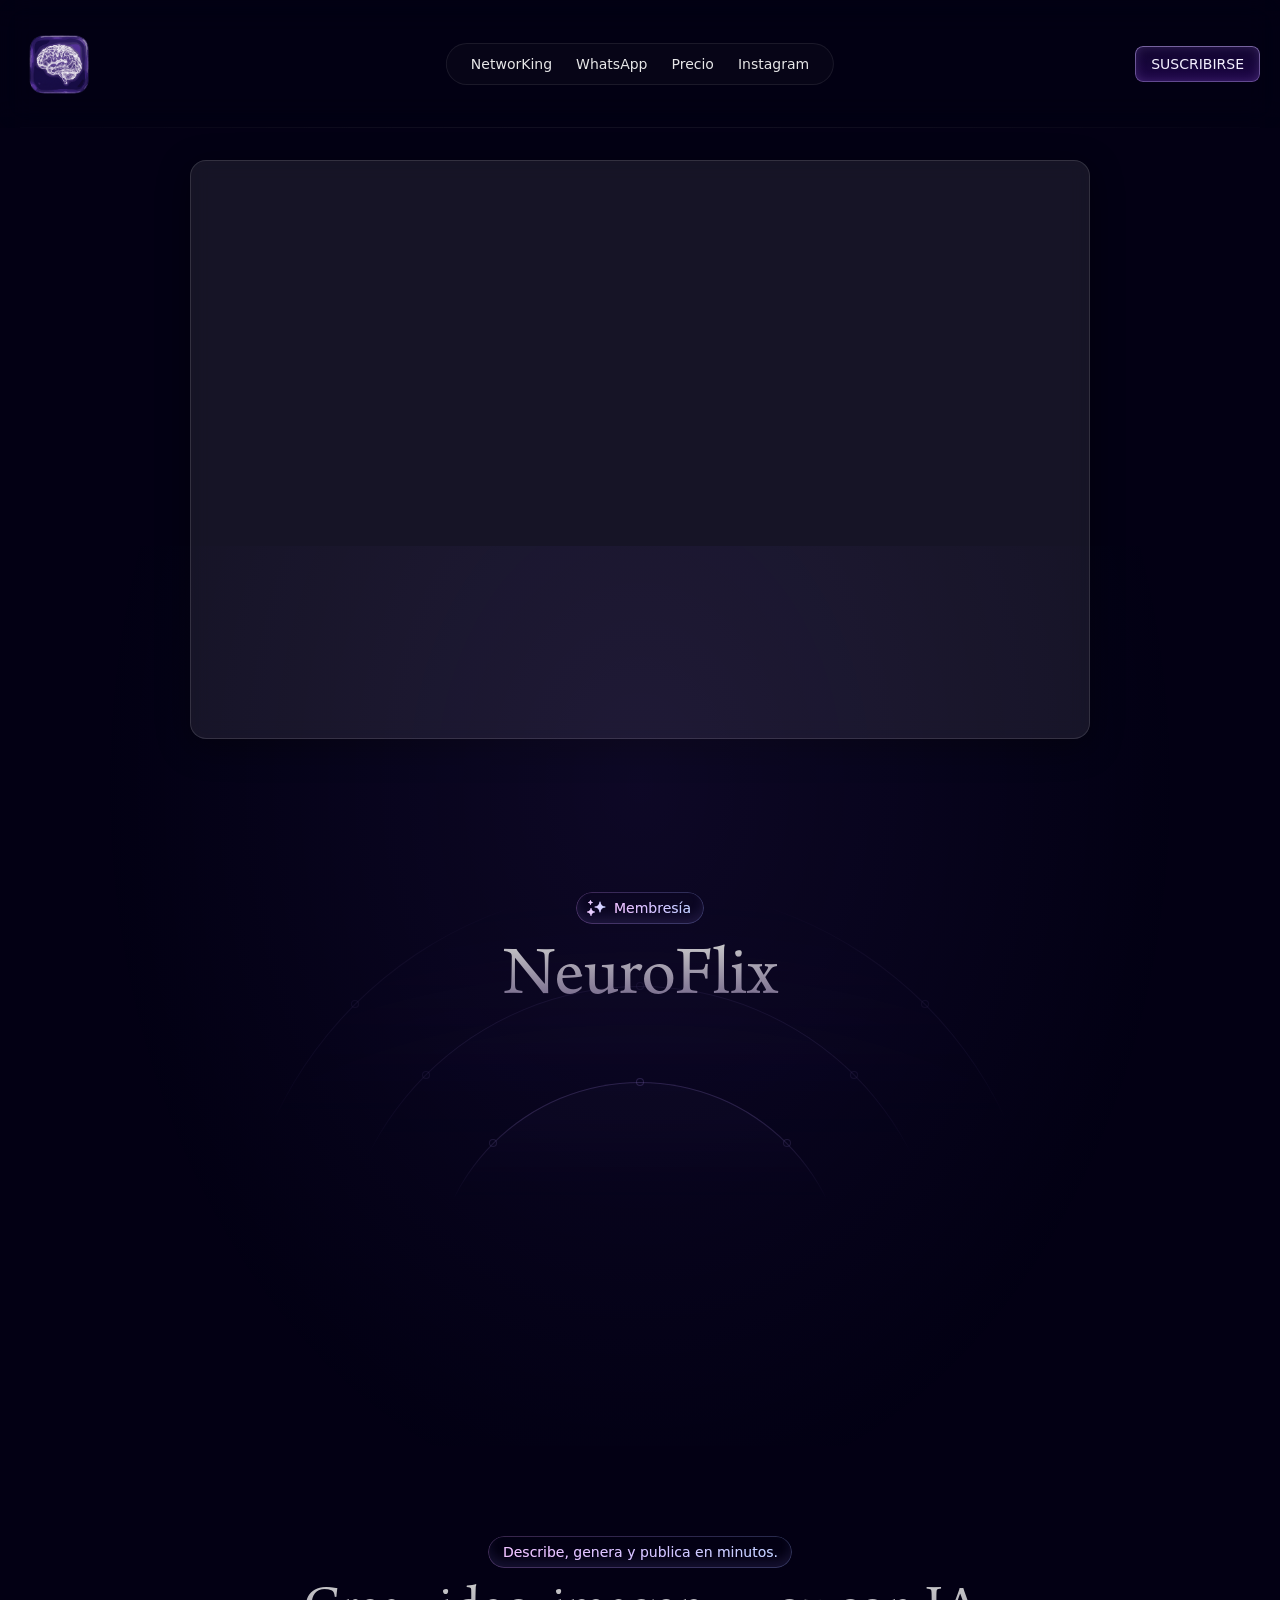
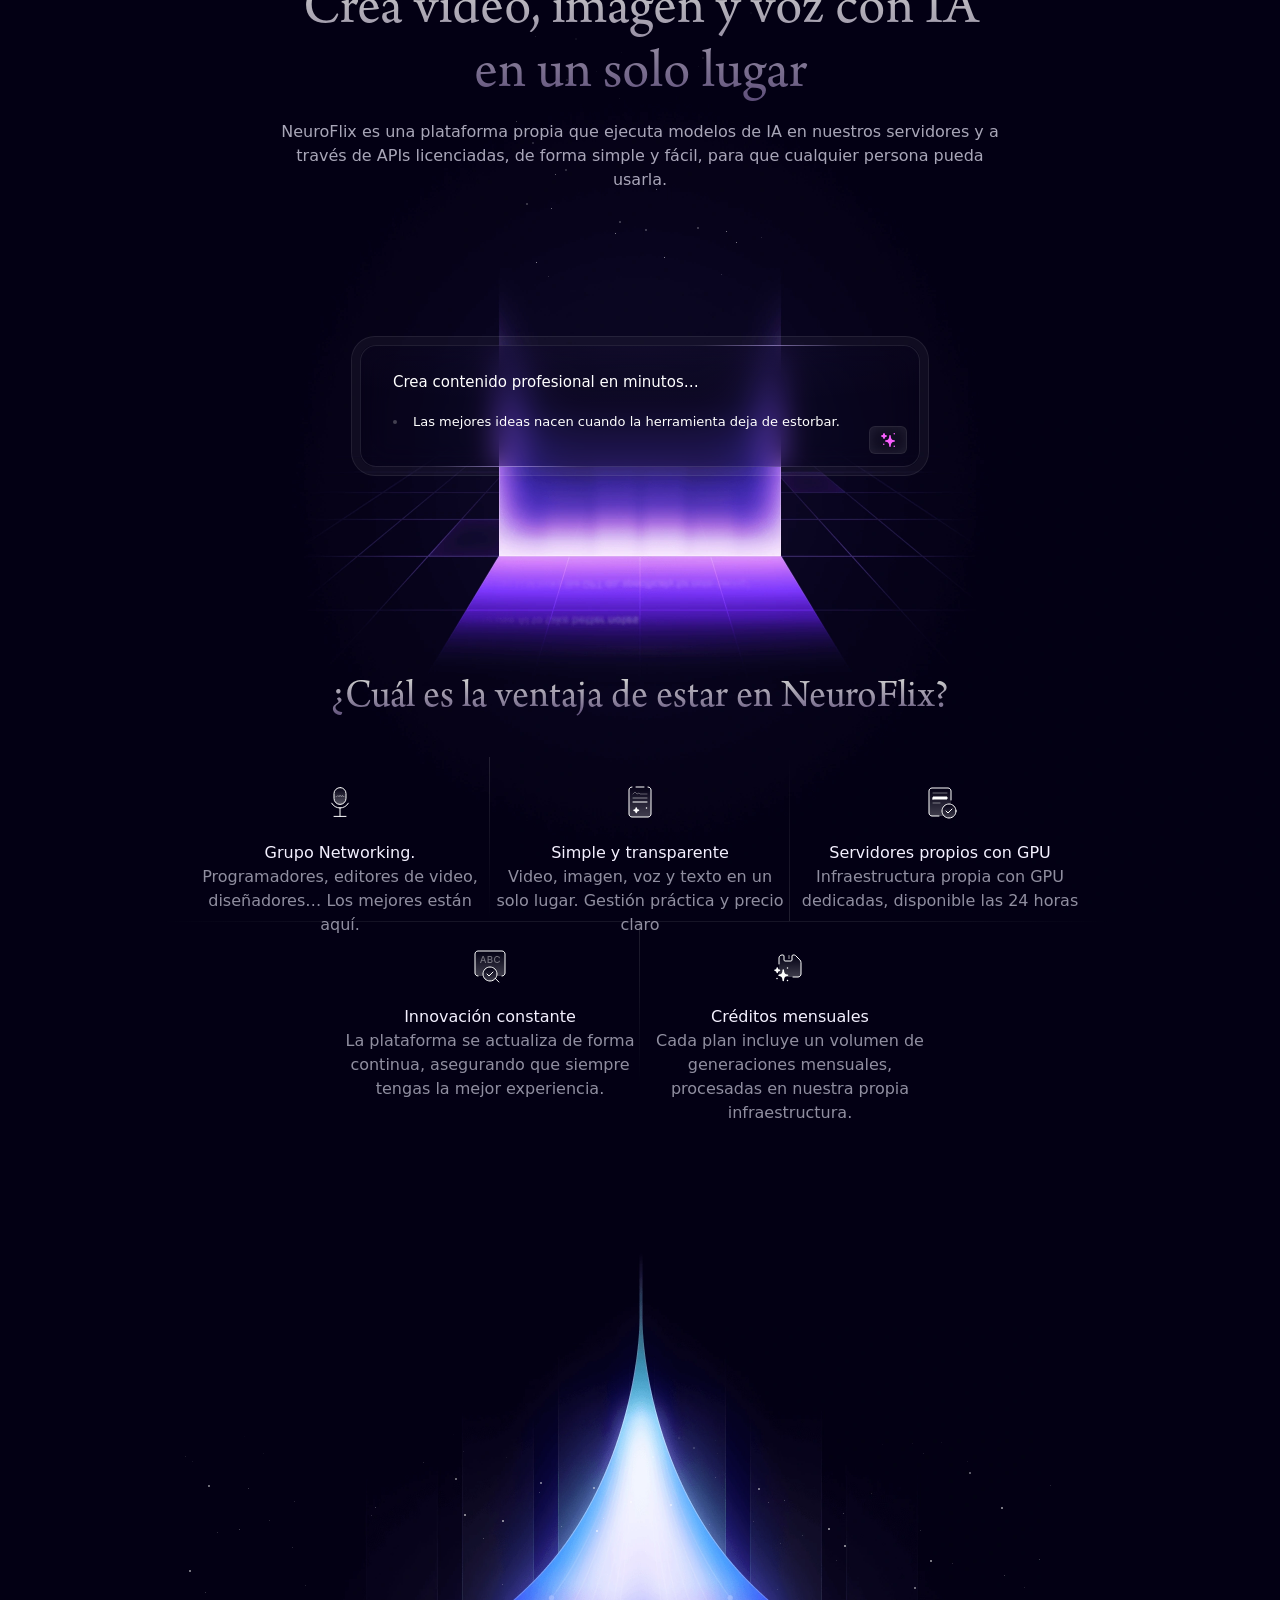
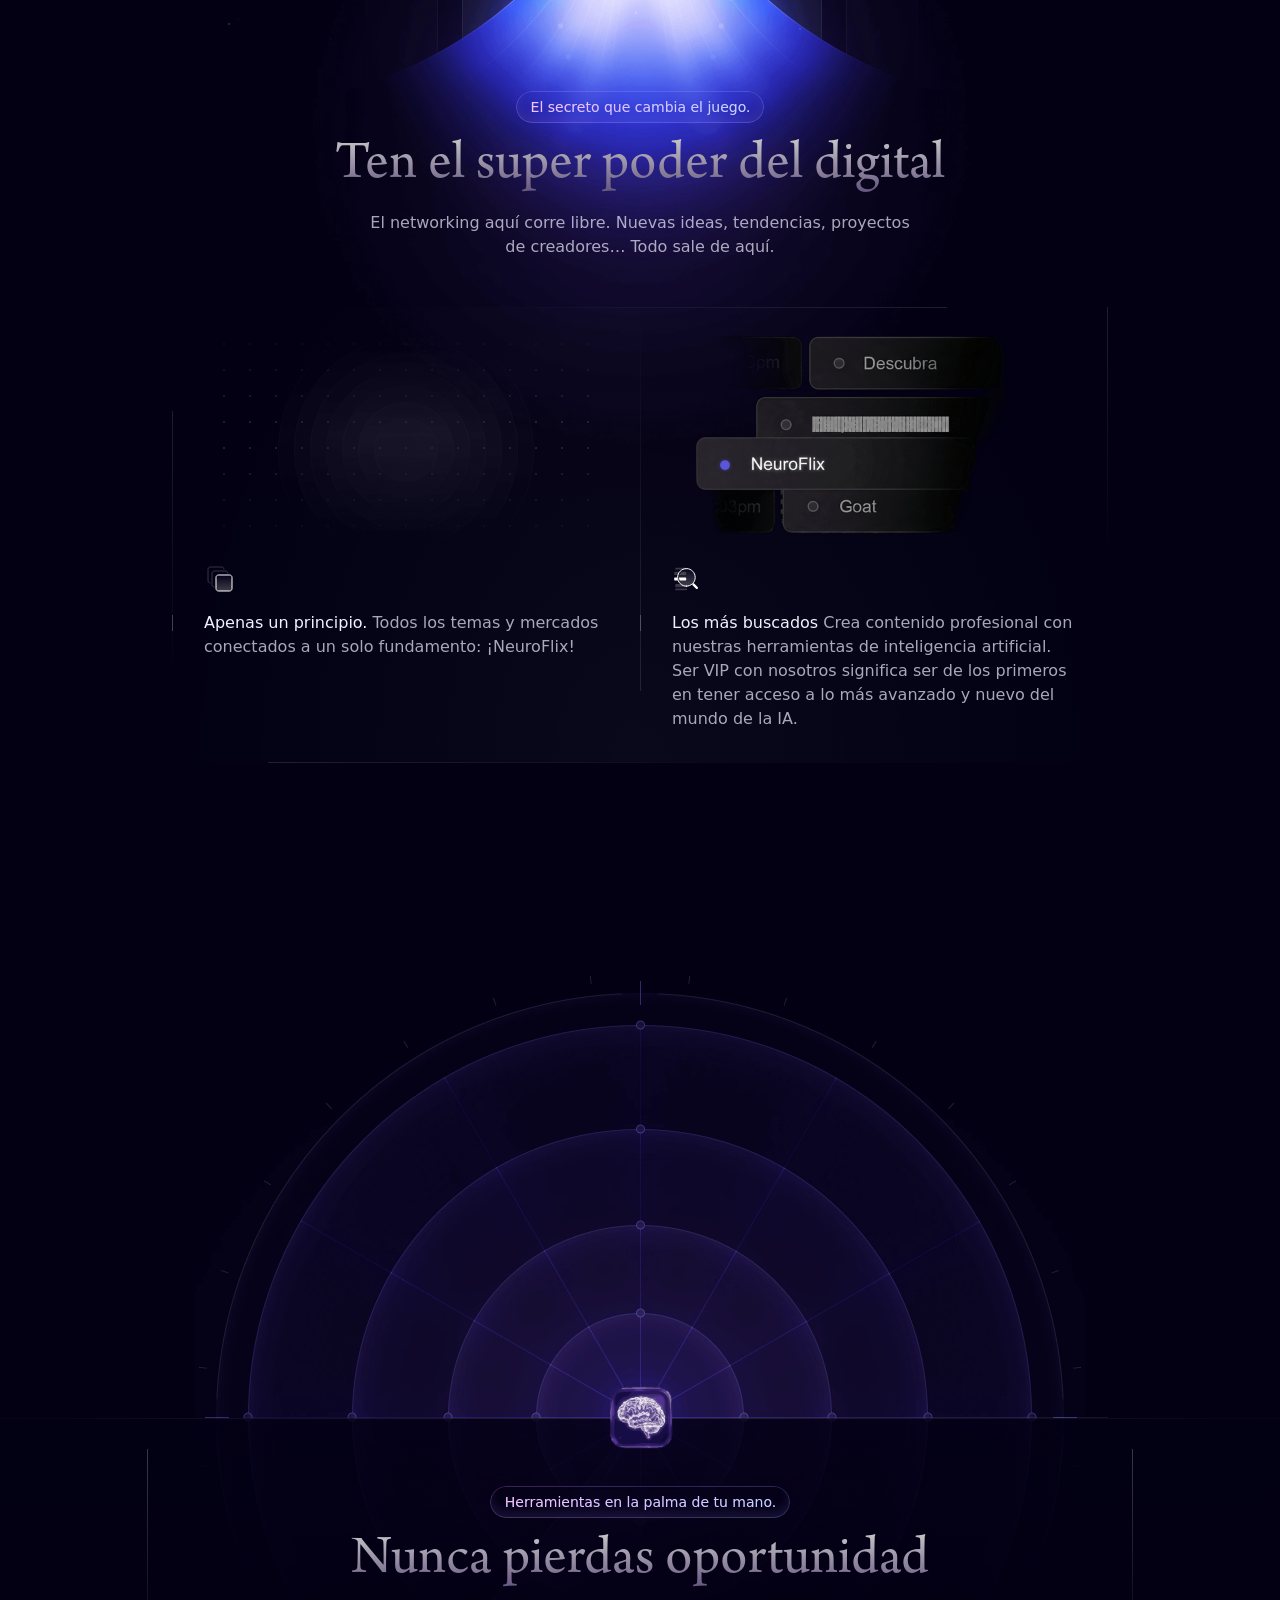
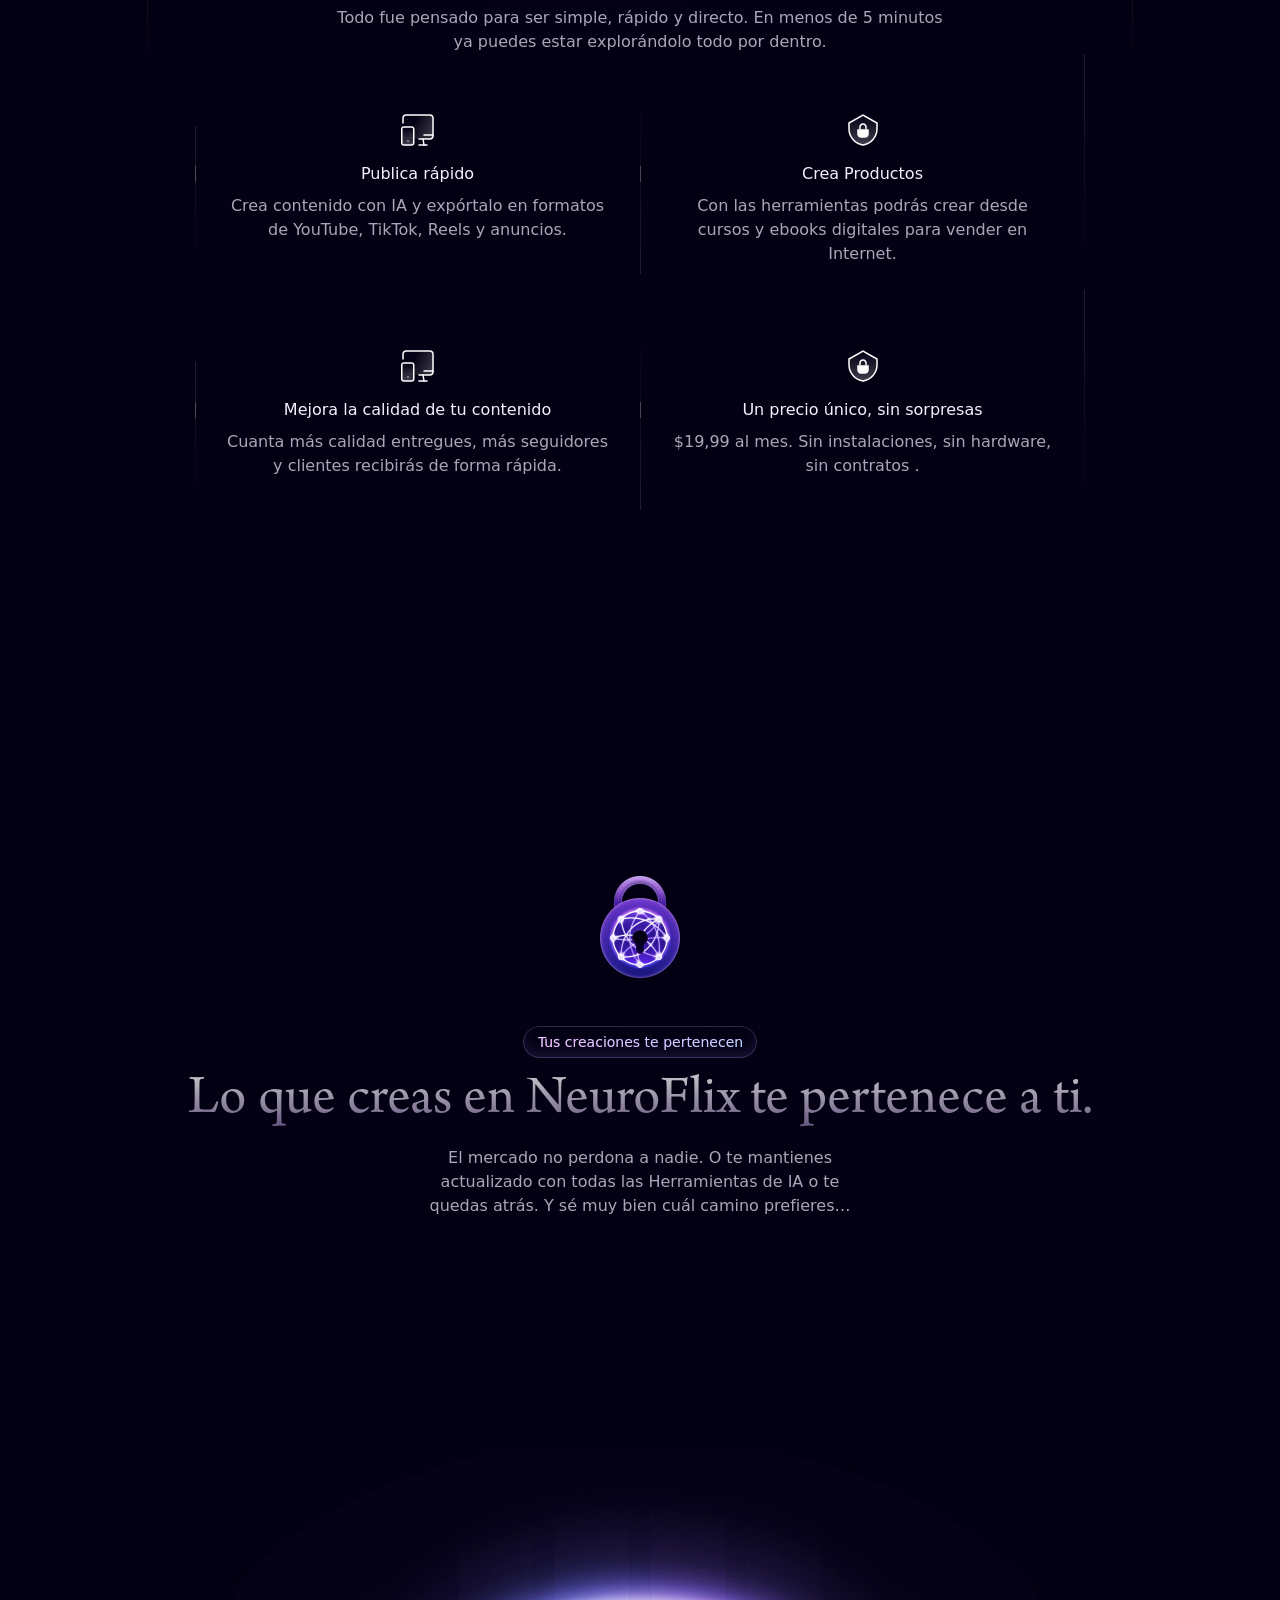
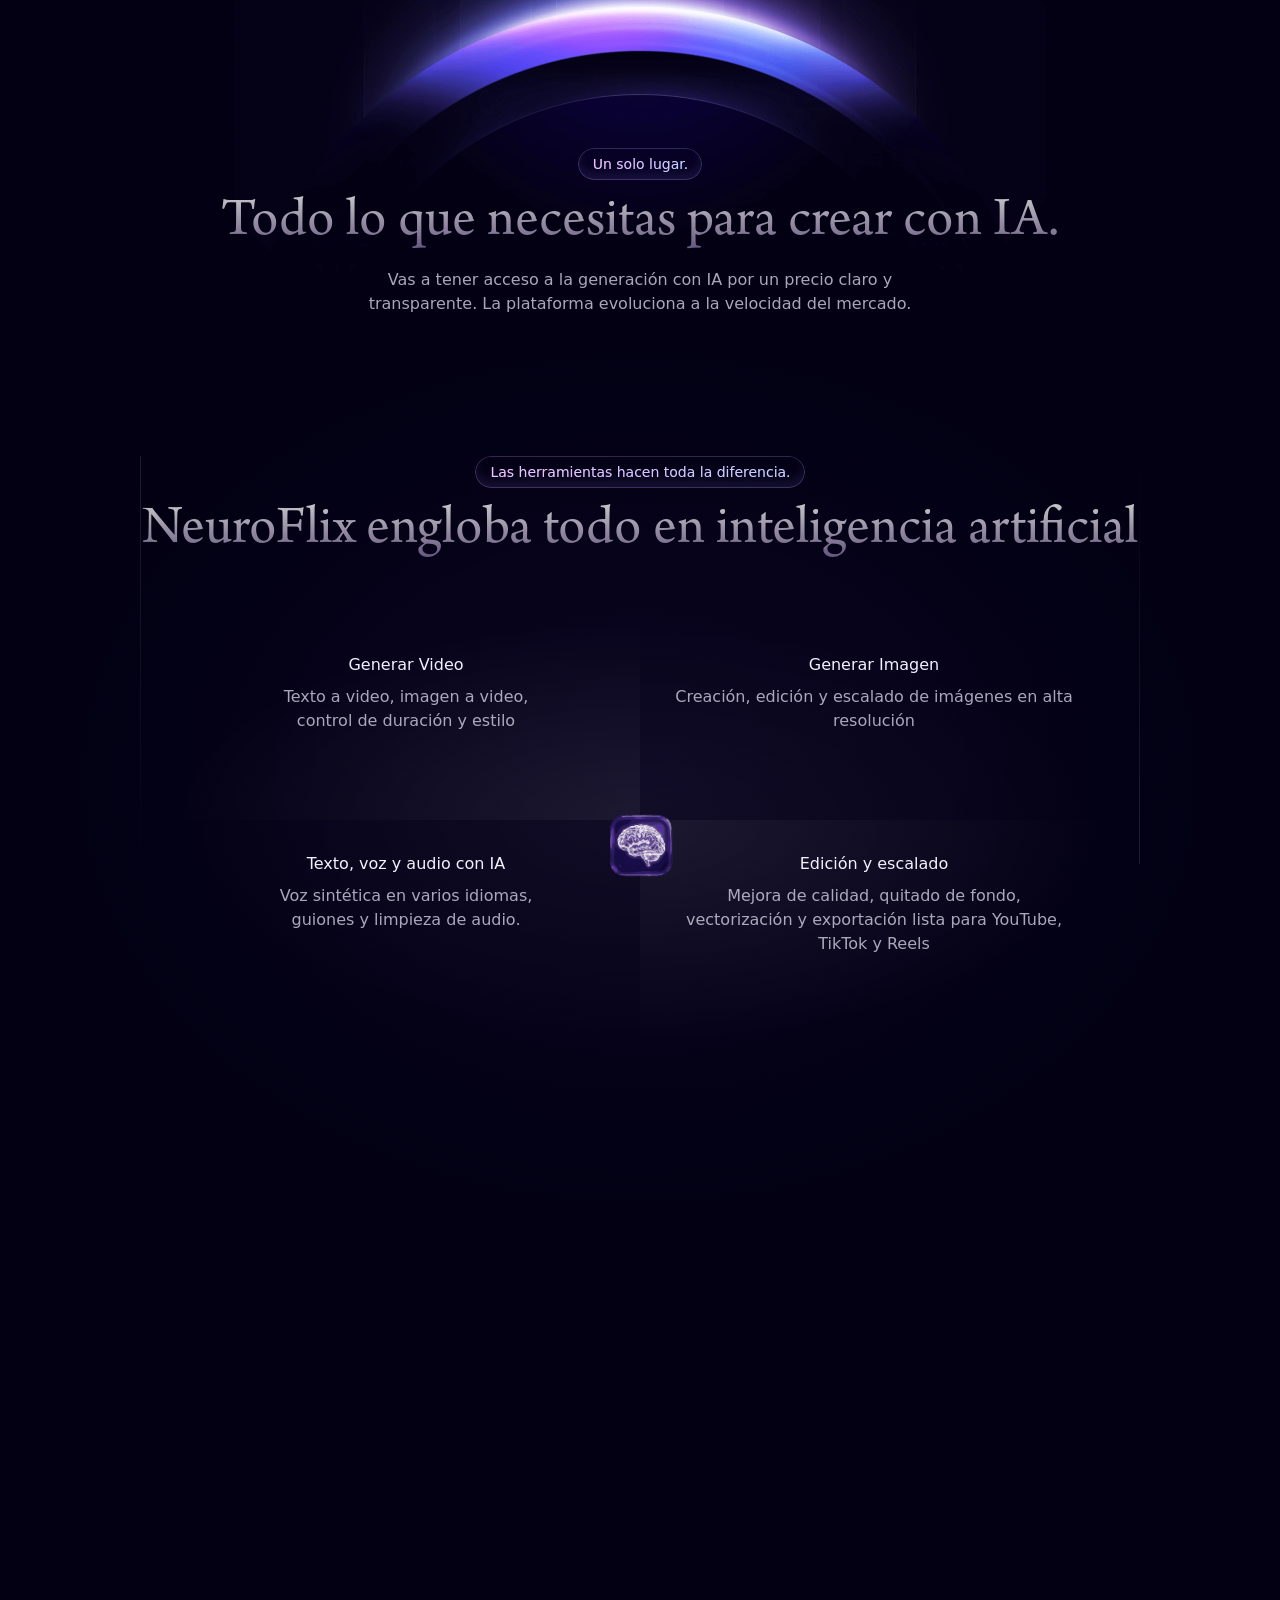
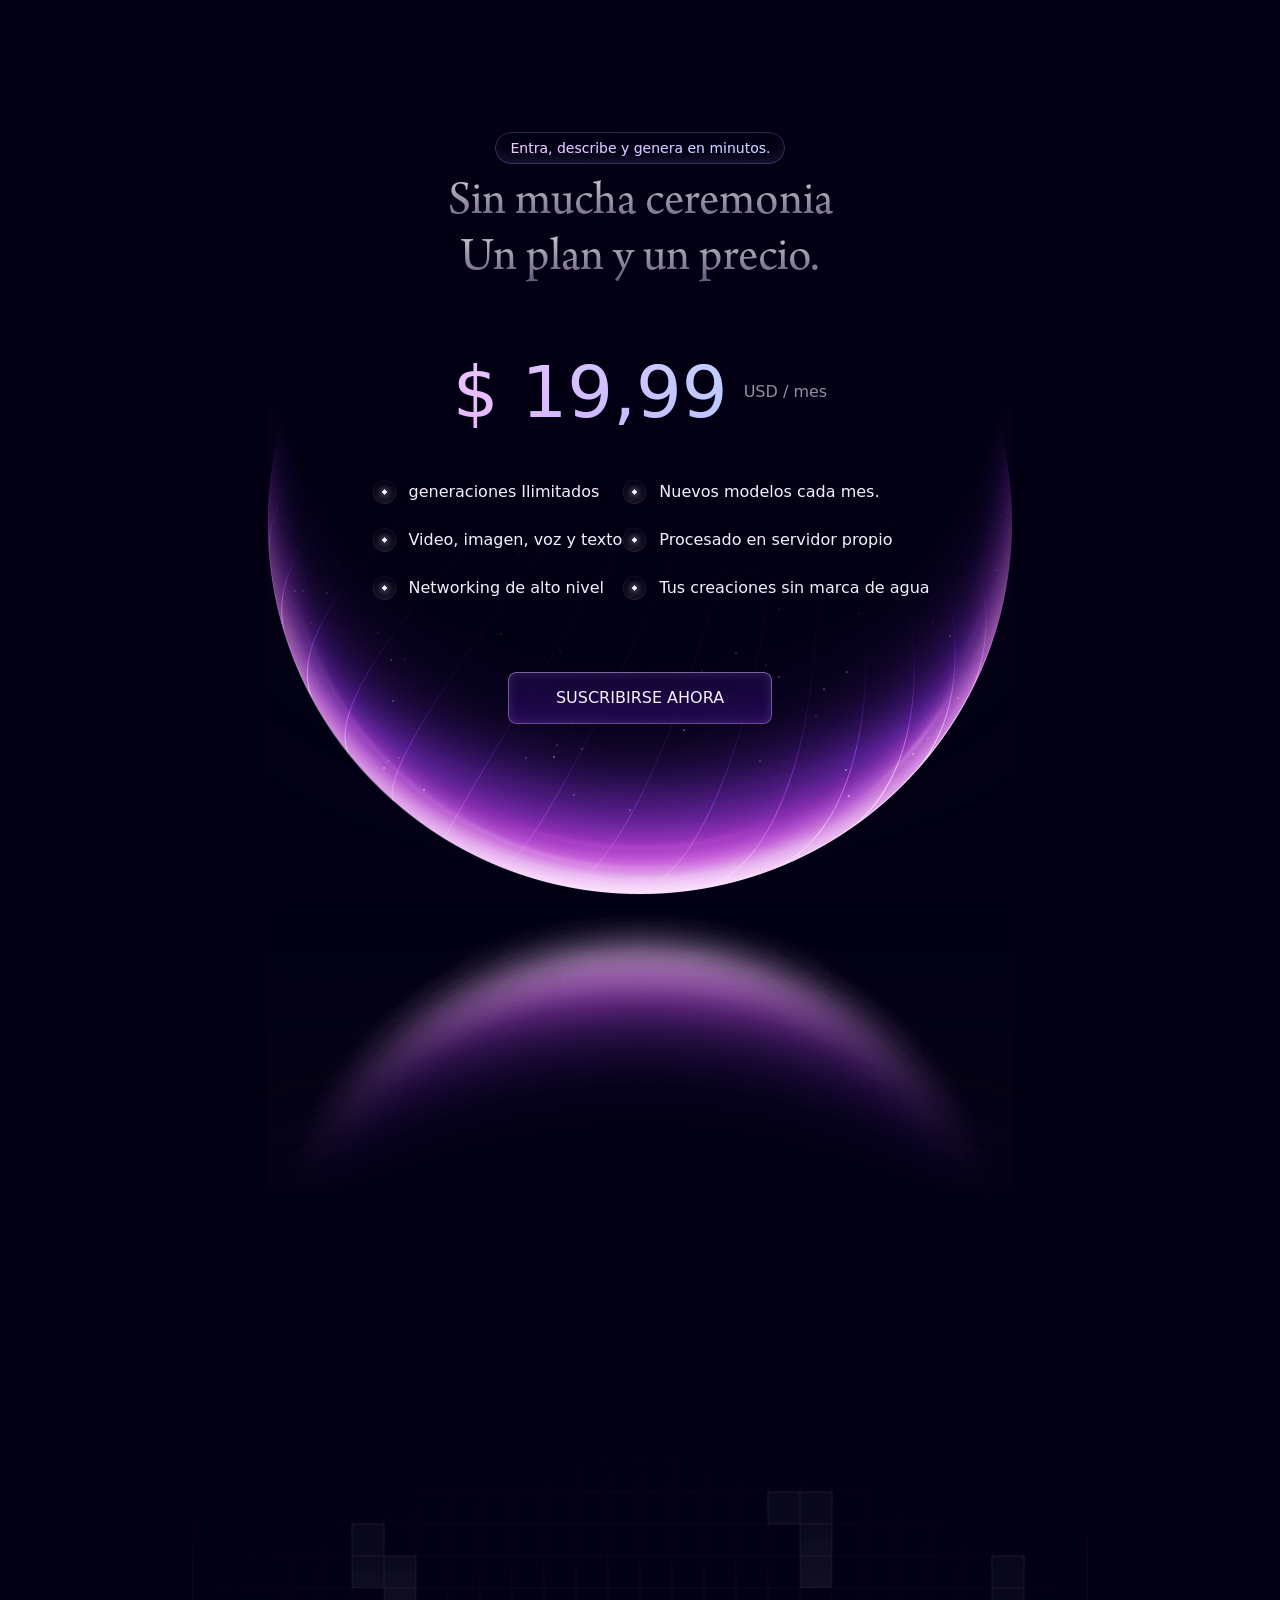
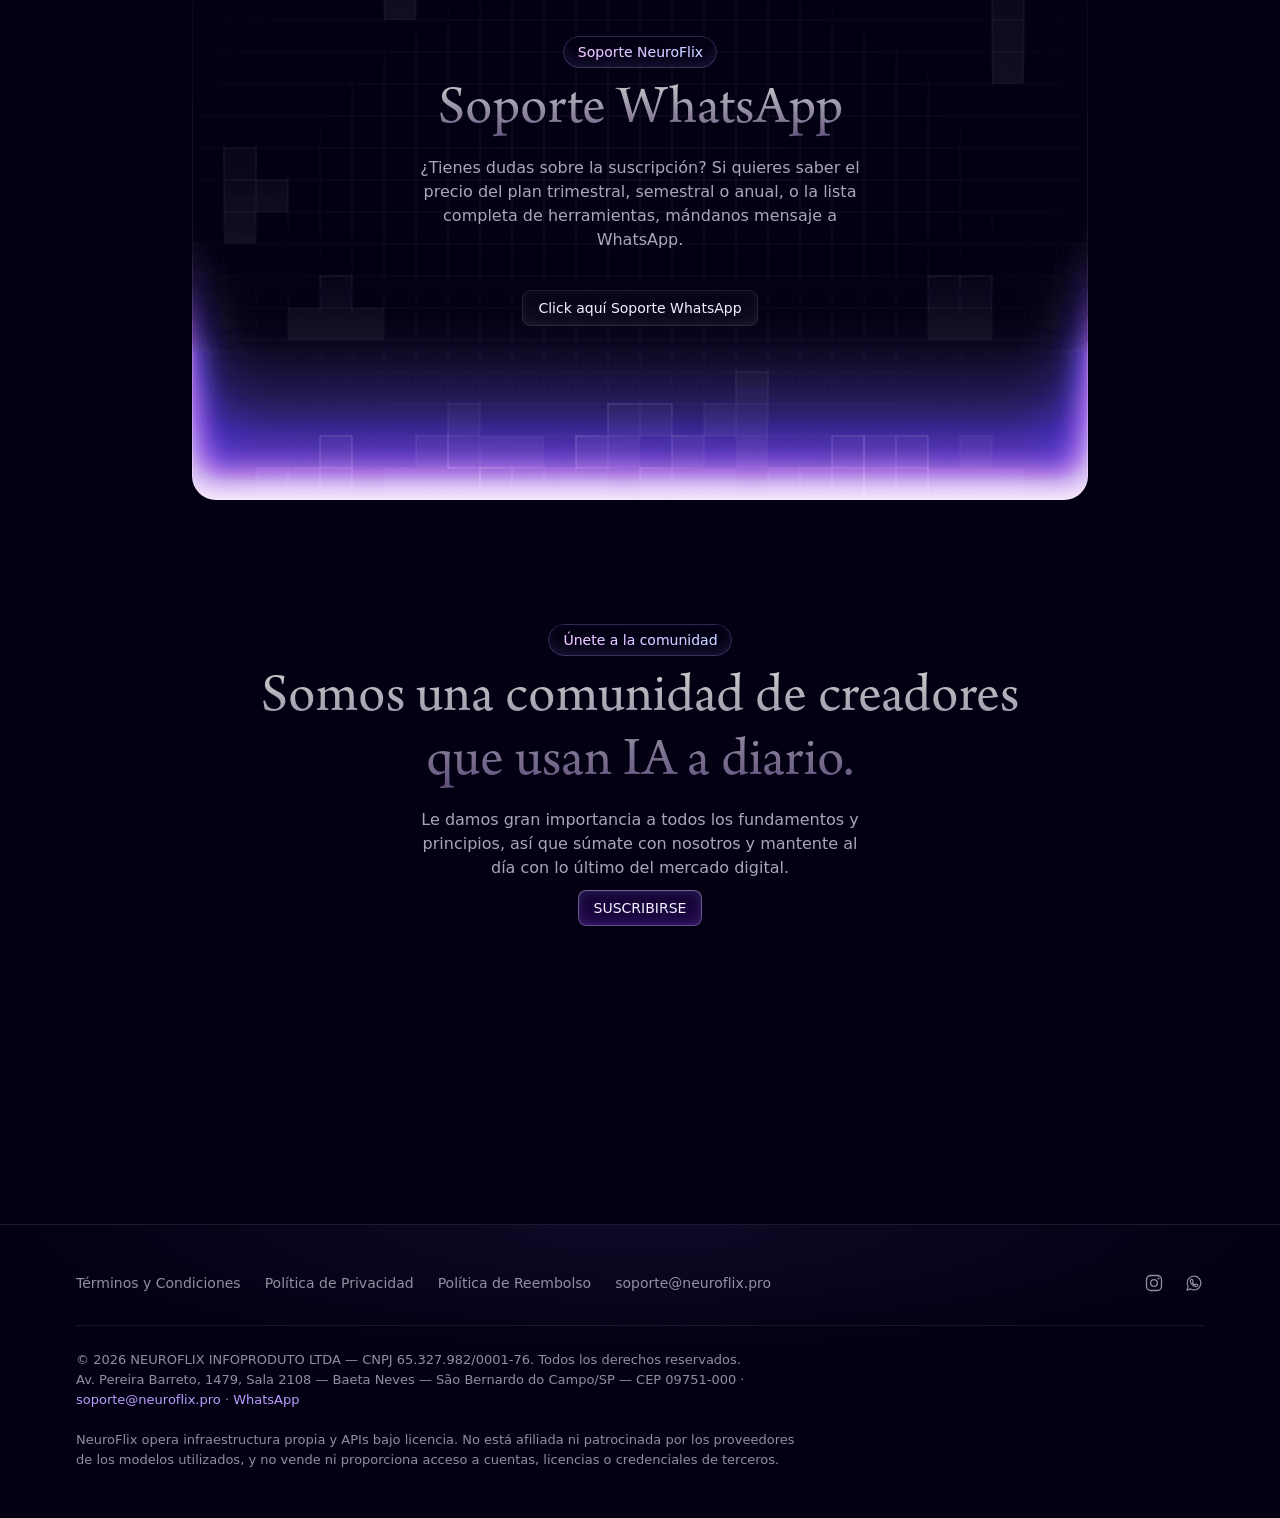
==== commit bc36a8d0: "Quita la nota de renovacion y reembolso bajo el boton de suscripcion La renovacion automatica sigue " ====
--- a/index.html
+++ b/index.html
@@ -6683,8 +6683,6 @@
       SUSCRIBIRSE AHORA
       <div class="button-border"></div>
     </a>
-    <p class="pricing-note">Suscripción mensual de renovación automática en USD. Puedes cancelarla en cualquier
-      momento desde tu panel · Pago seguro con Stripe · <a href="reembolso.html">Política de reembolso</a></p>
   </section>
 
  <div class="tetris">
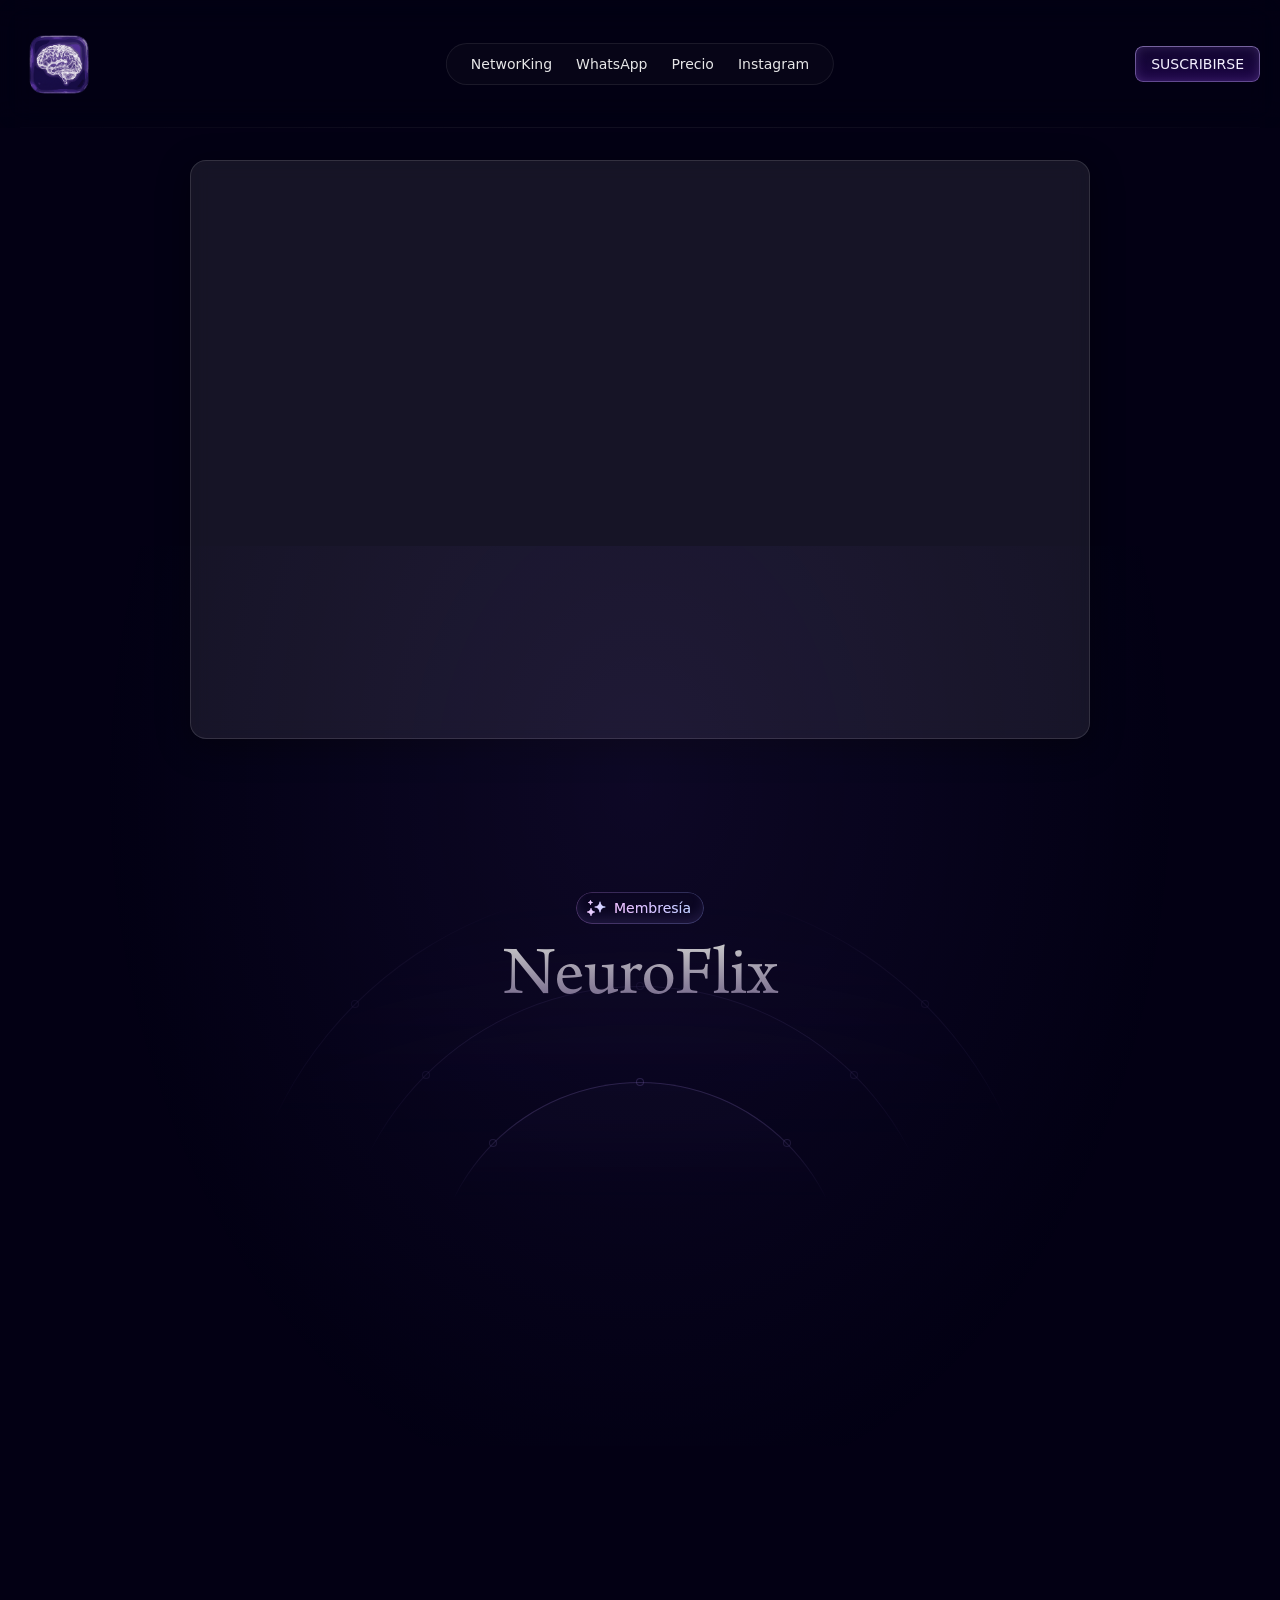
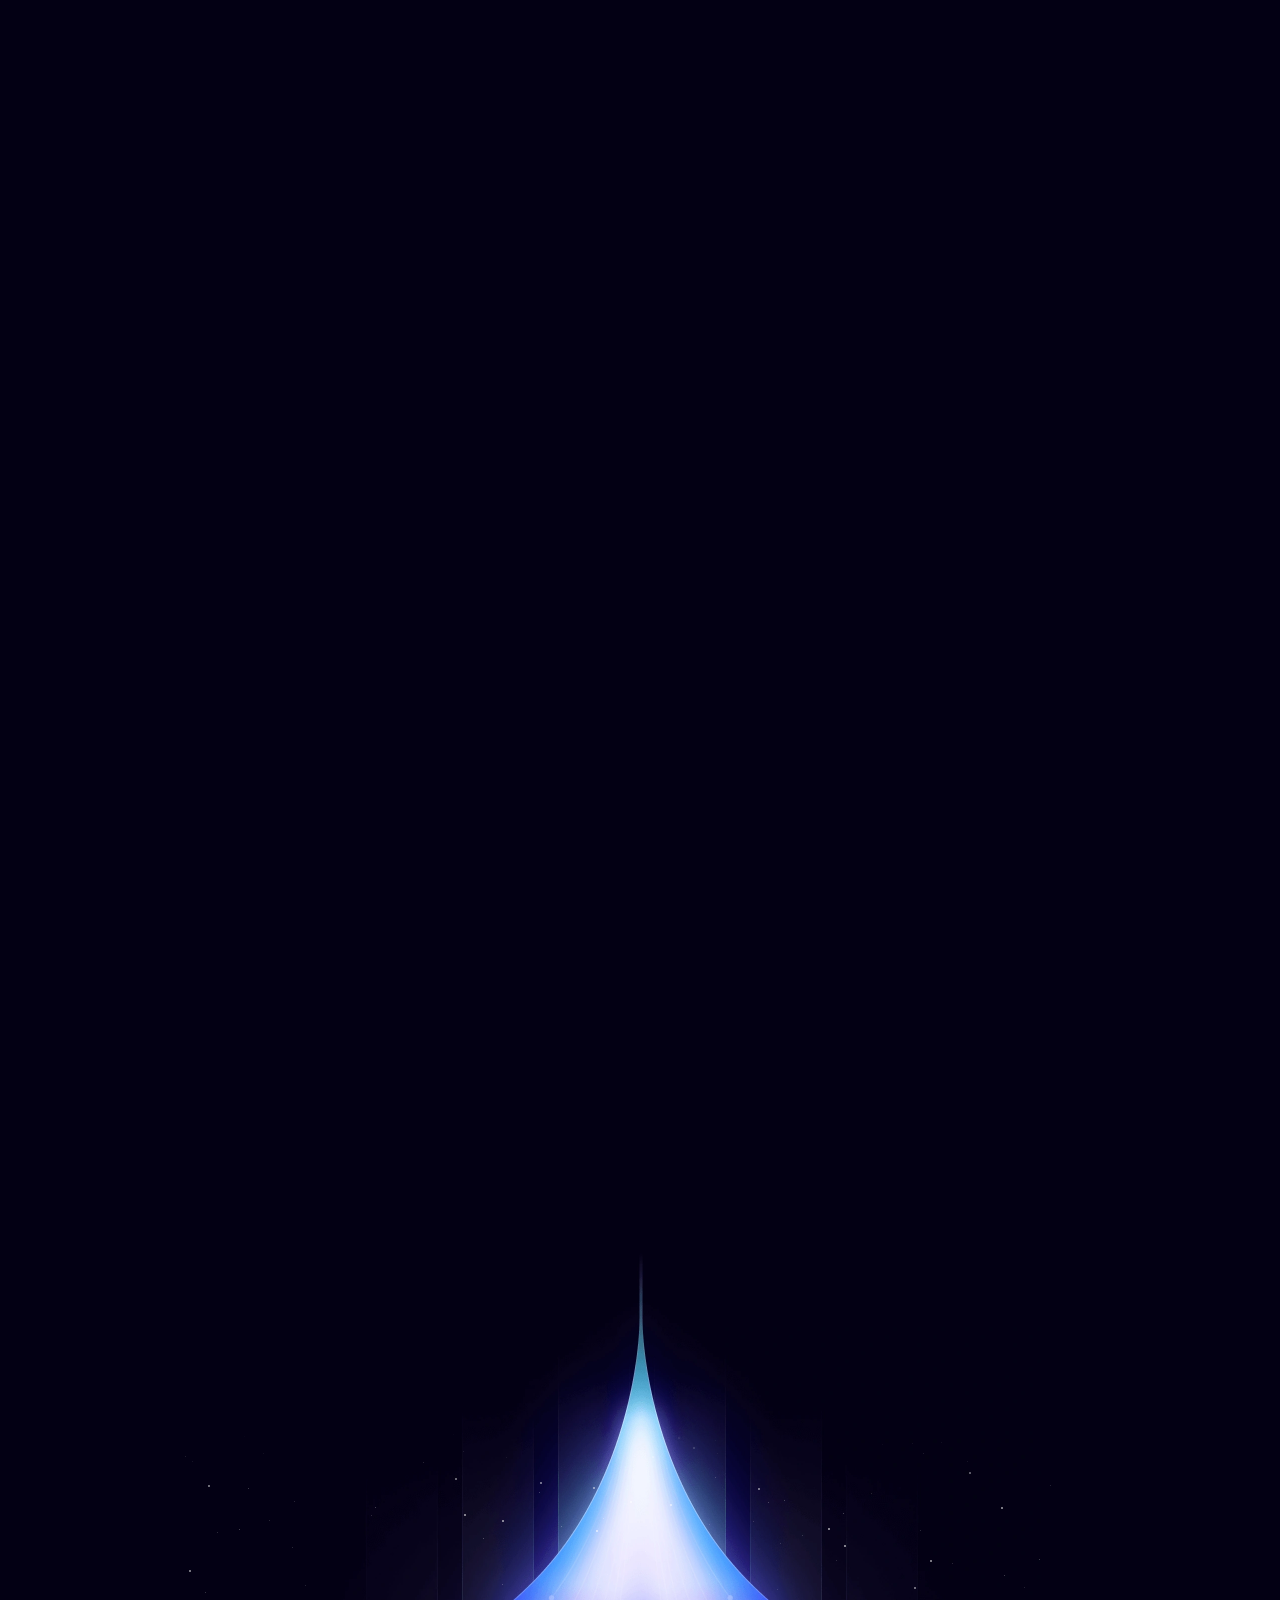
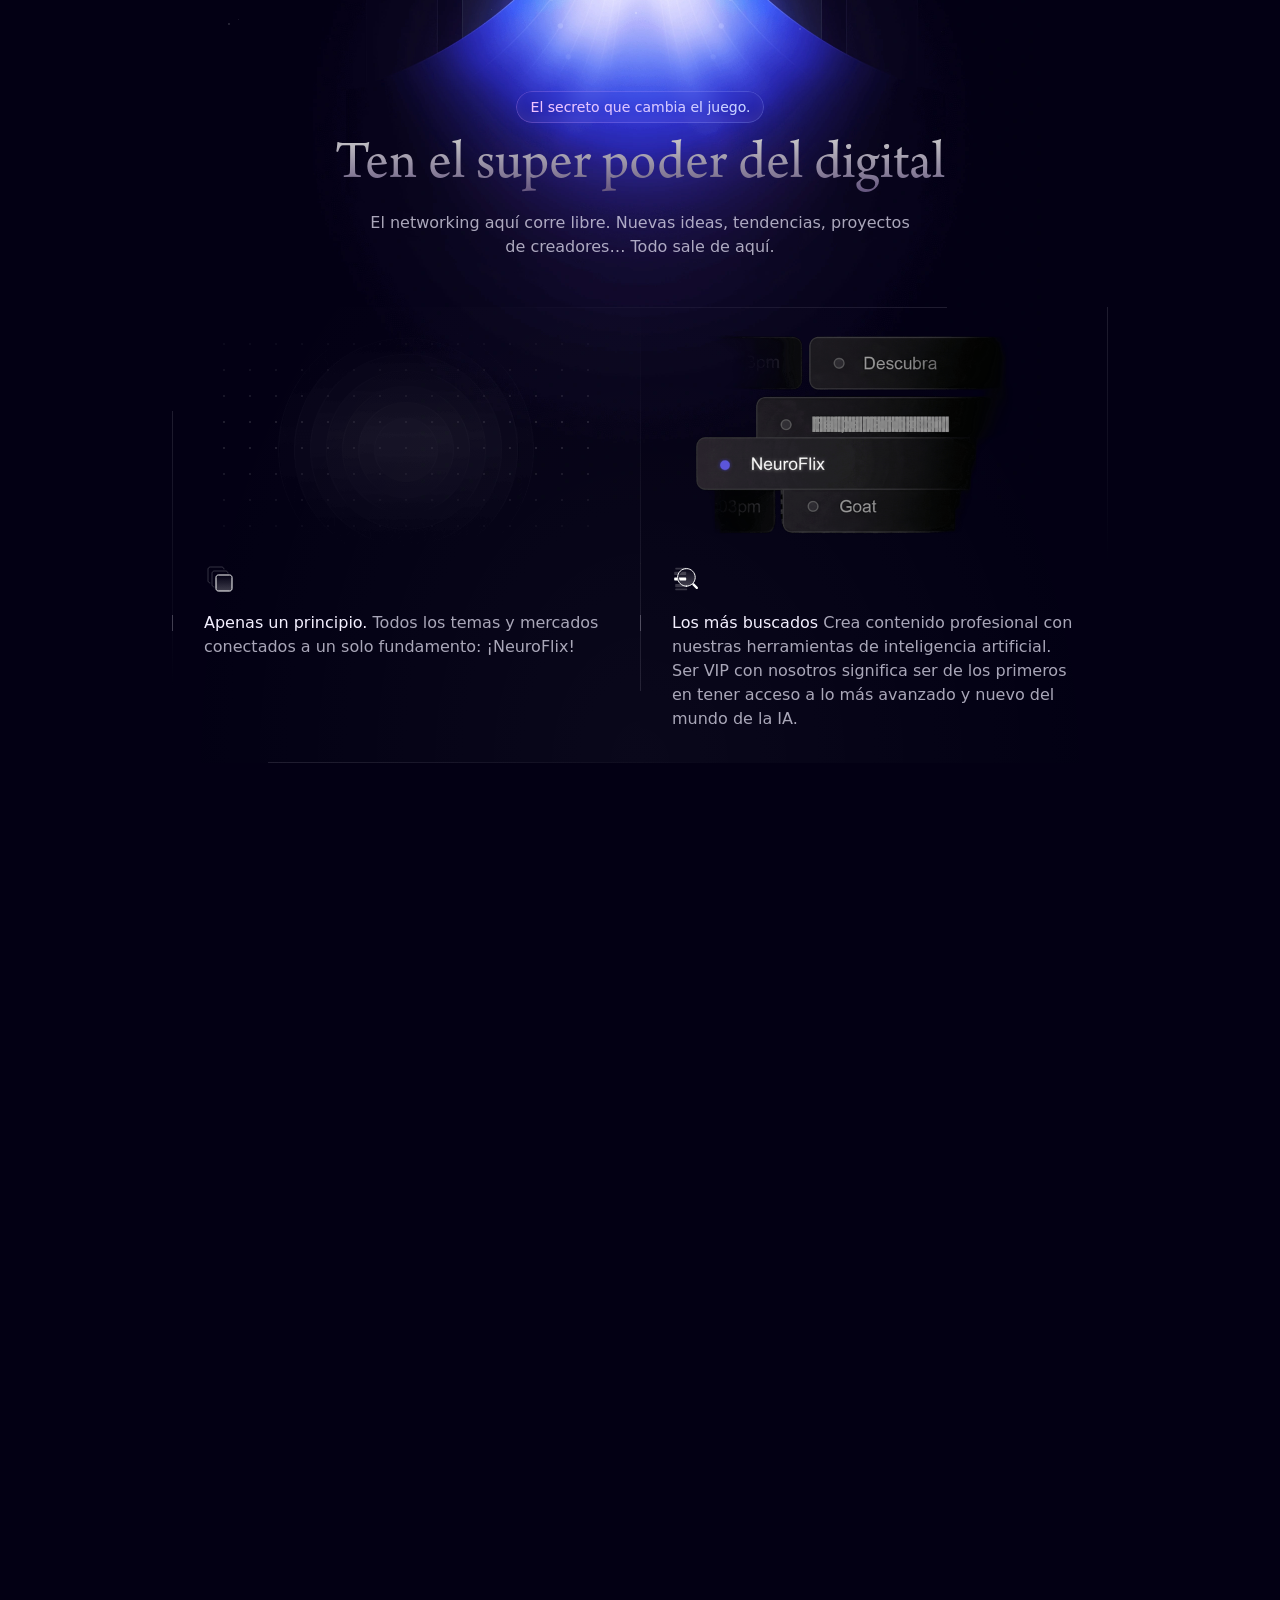
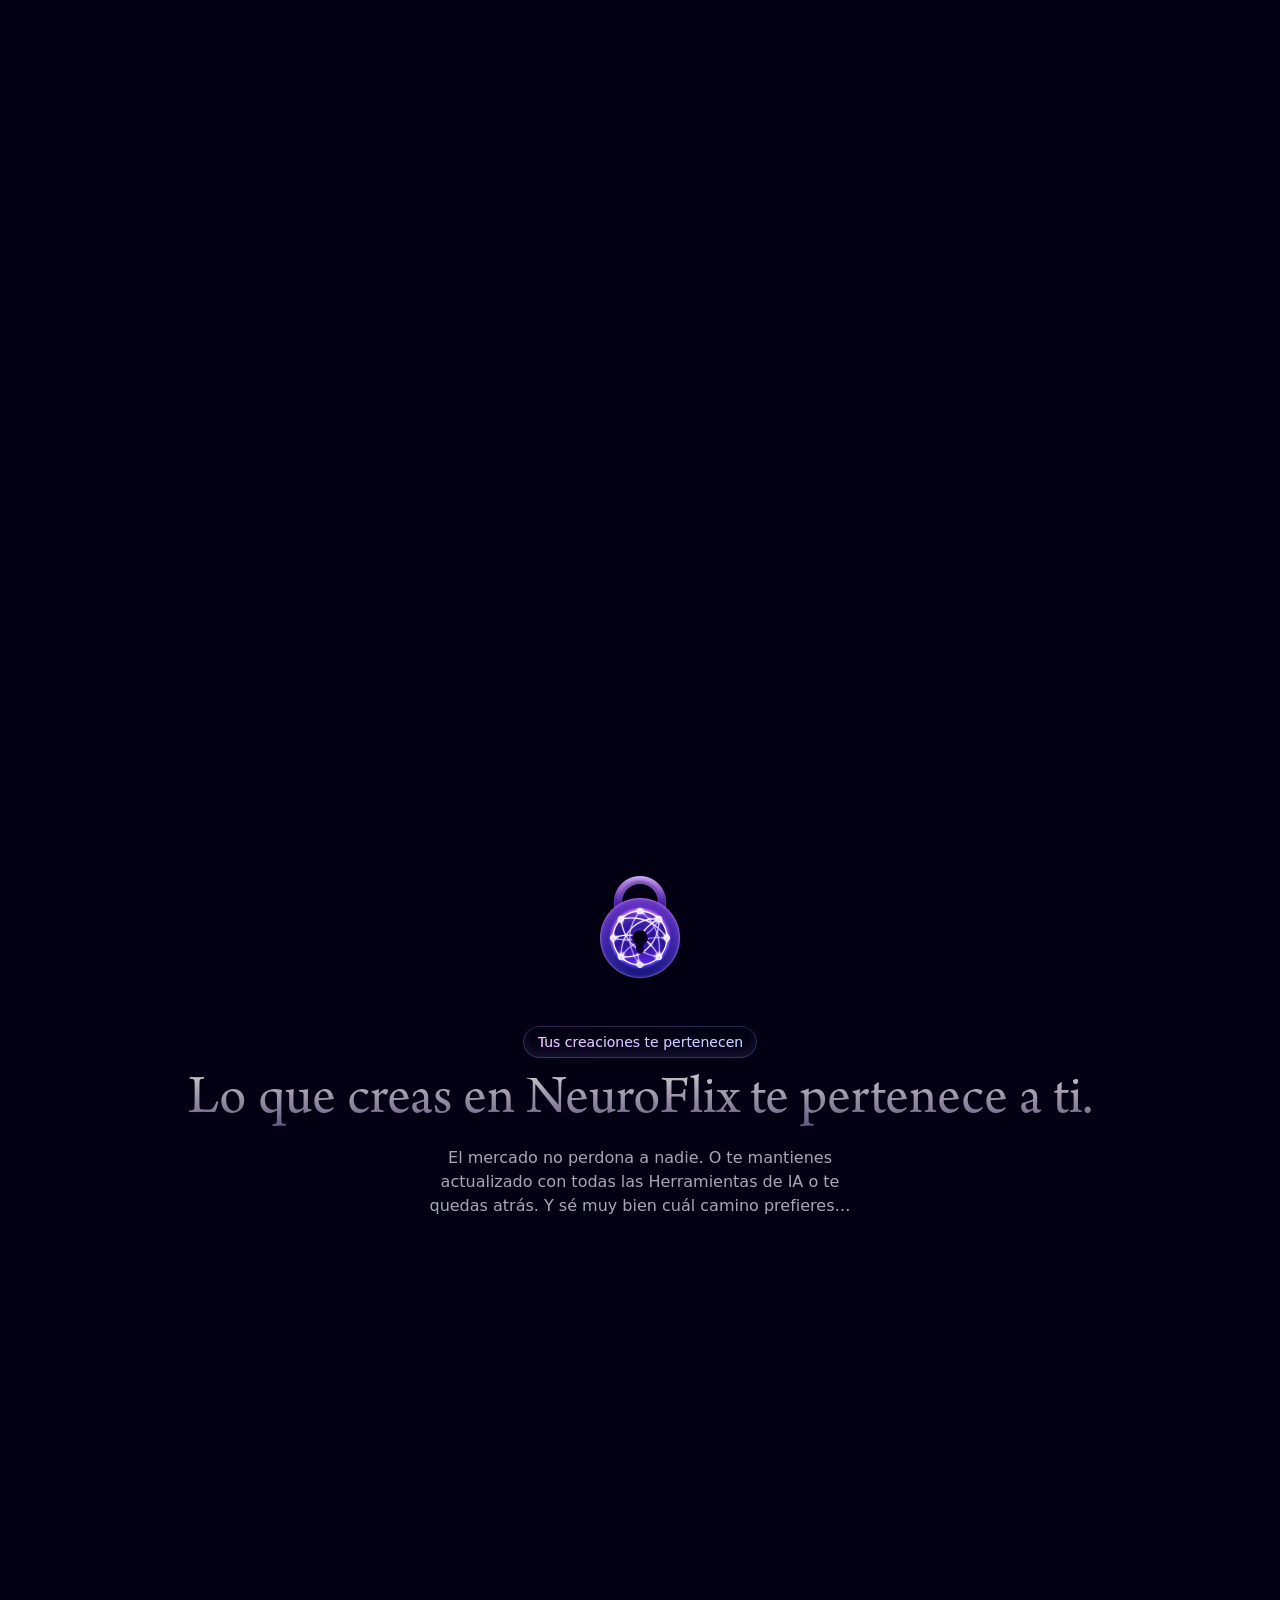
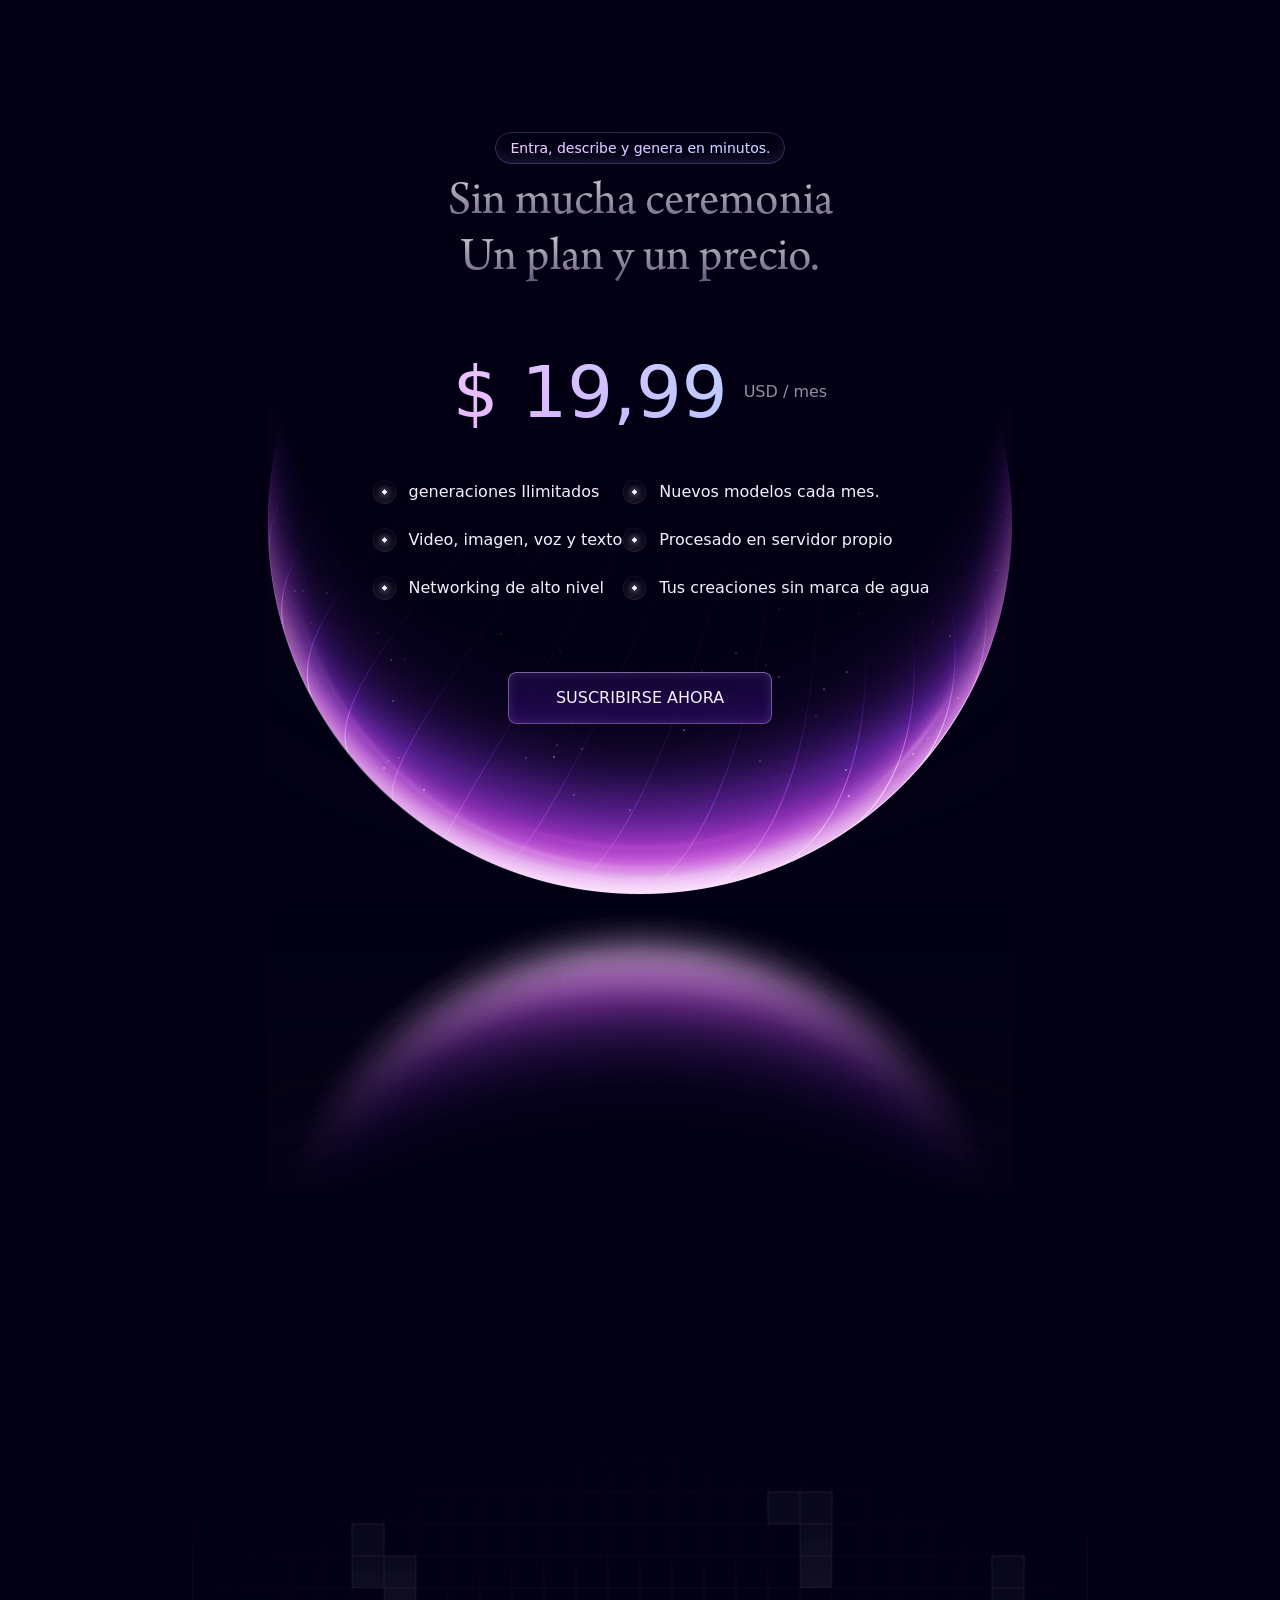
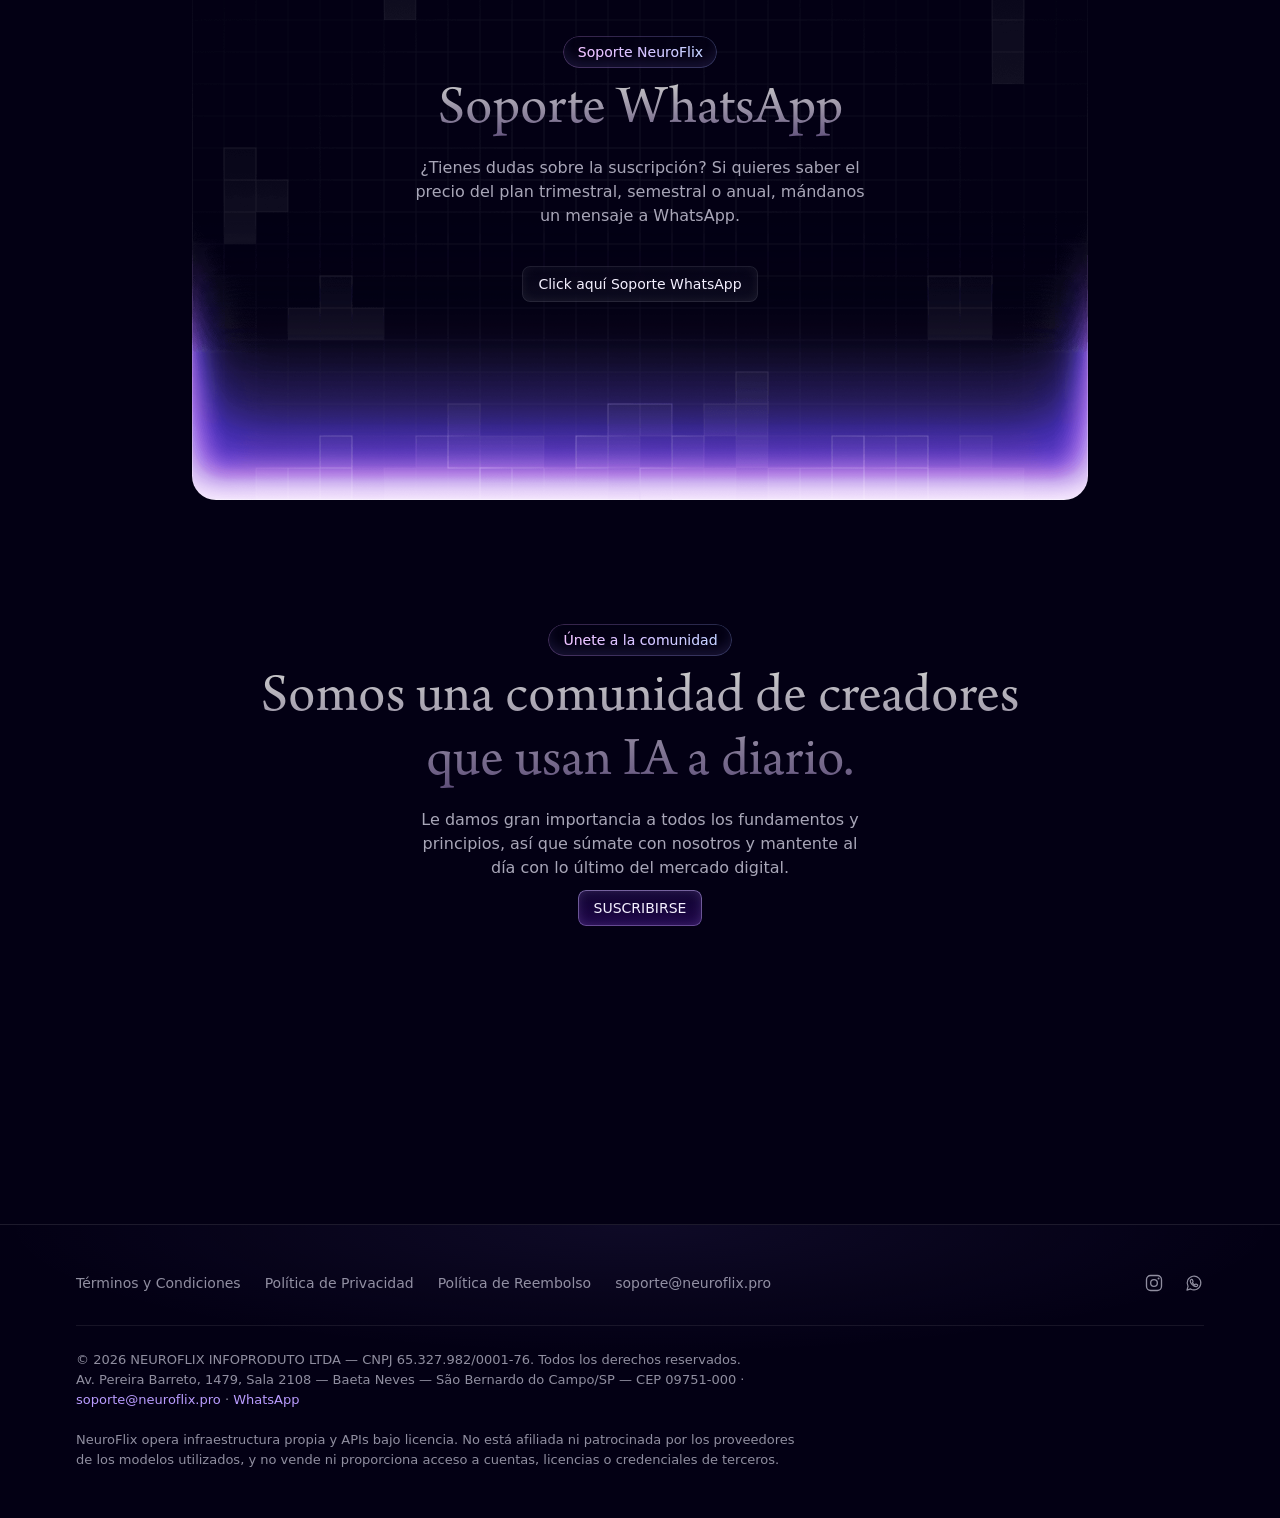
==== commit f0befa9d: "Simplifica el texto de soporte: quita la mencion a la lista de herramientas Coherente con la auditor" ====
--- a/index.html
+++ b/index.html
@@ -6713,7 +6713,7 @@
 
         <p class="section-header-description">
           ¿Tienes dudas sobre la suscripción? Si quieres saber el precio del plan trimestral, semestral o anual,
-          o la lista completa de herramientas, mándanos mensaje a WhatsApp.
+          mándanos un mensaje a WhatsApp.
         </p>
       </div>
 
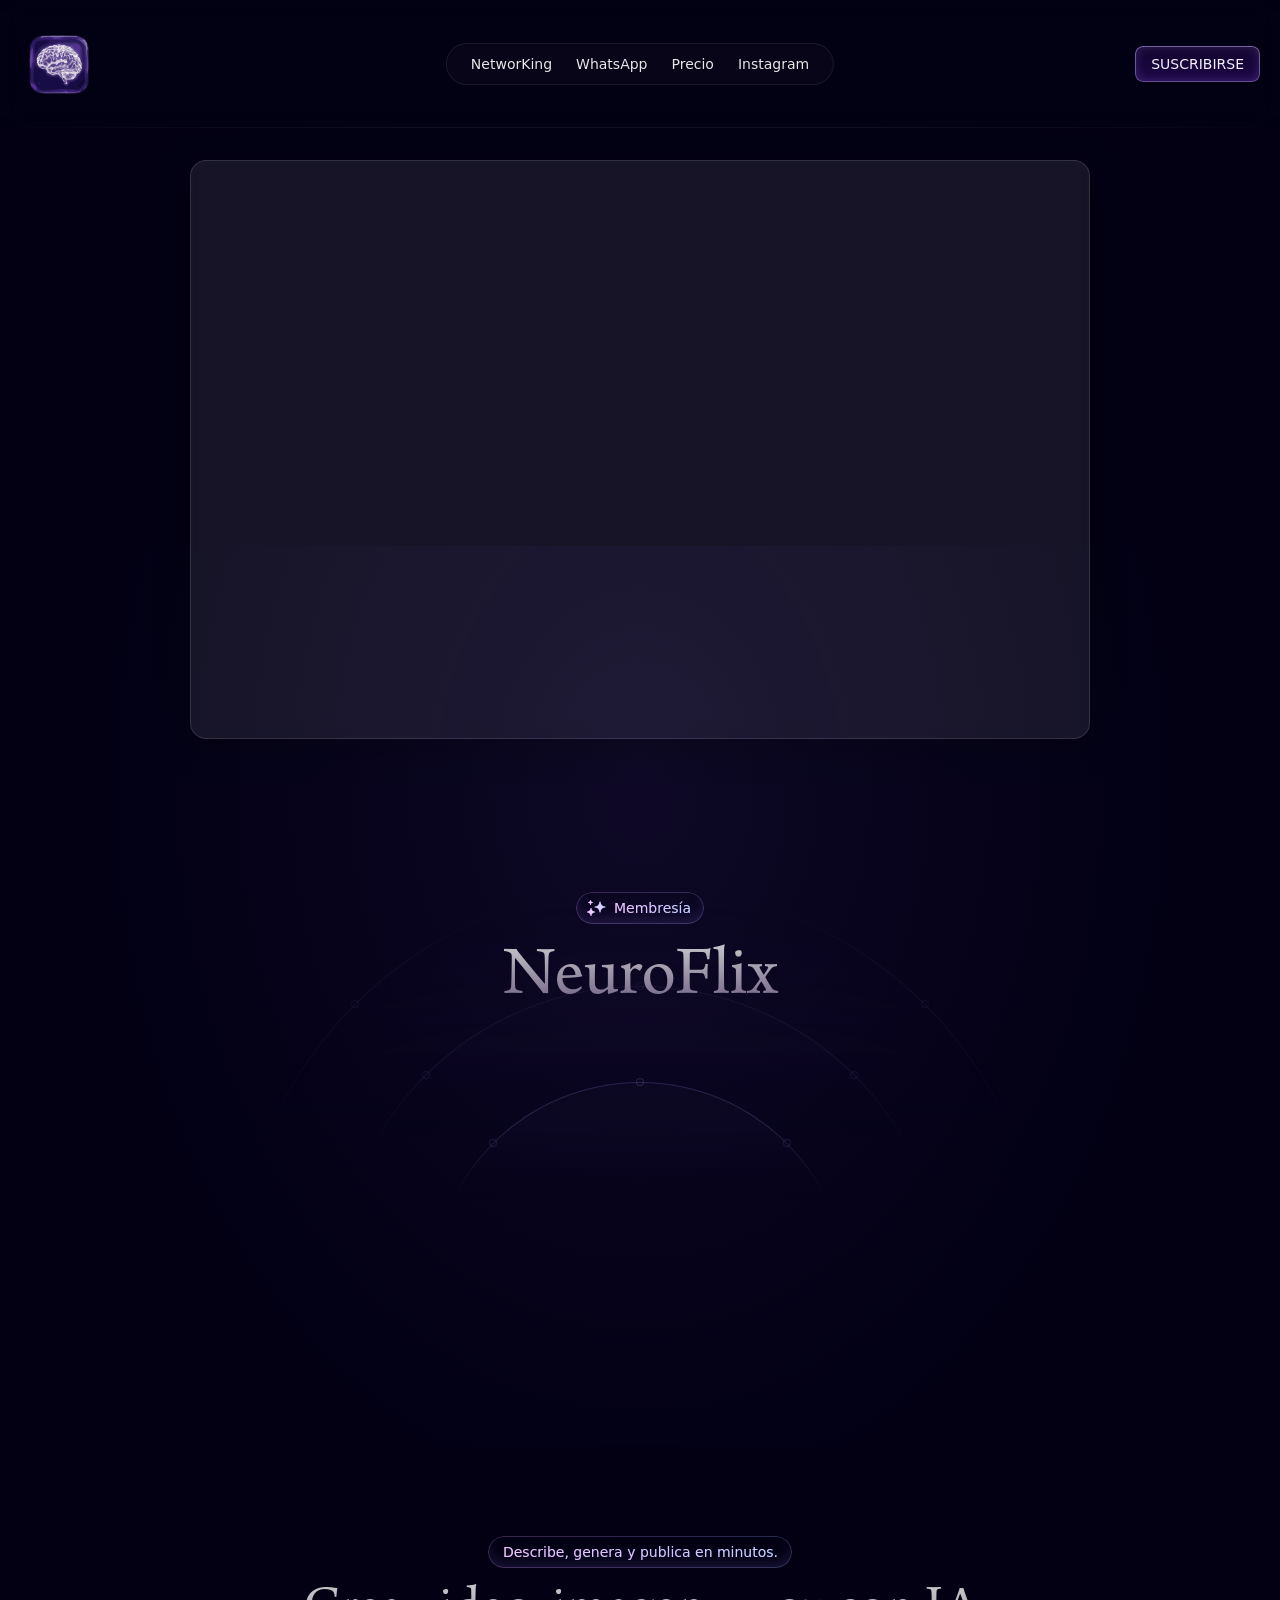
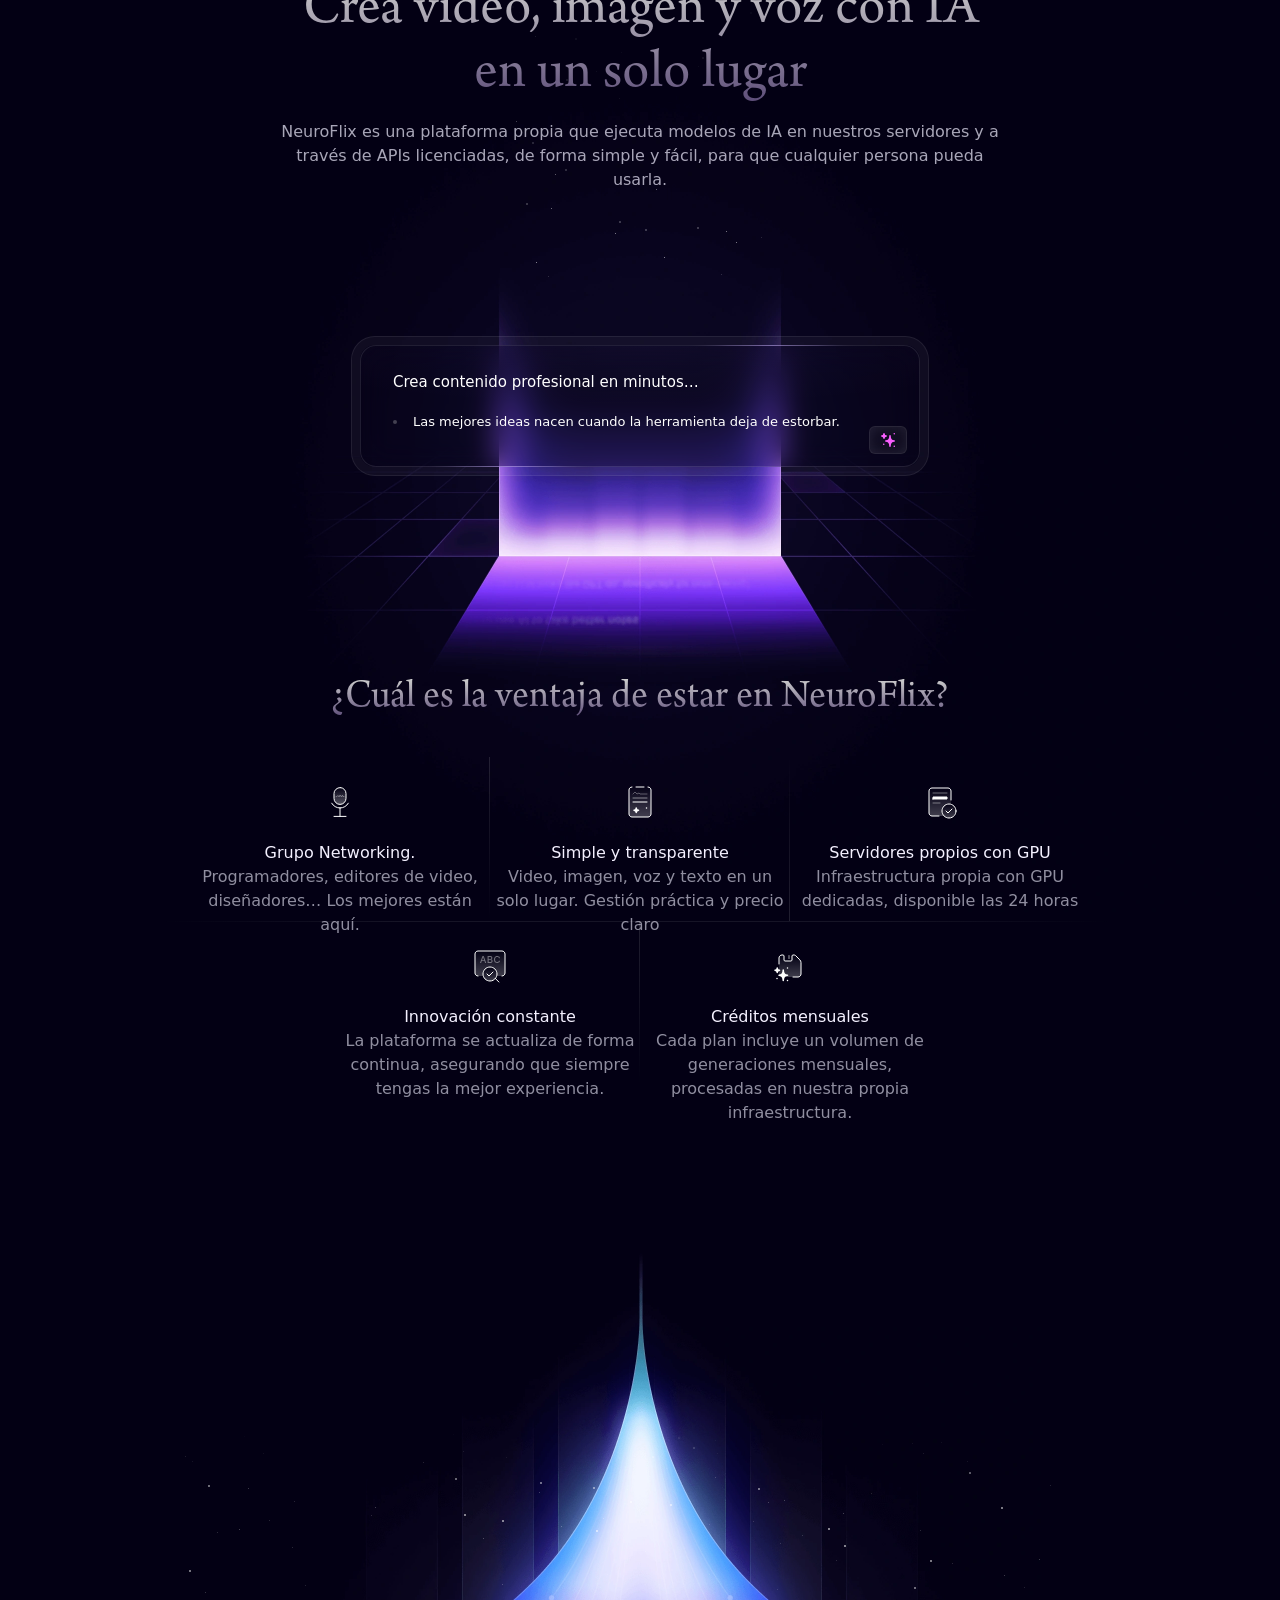
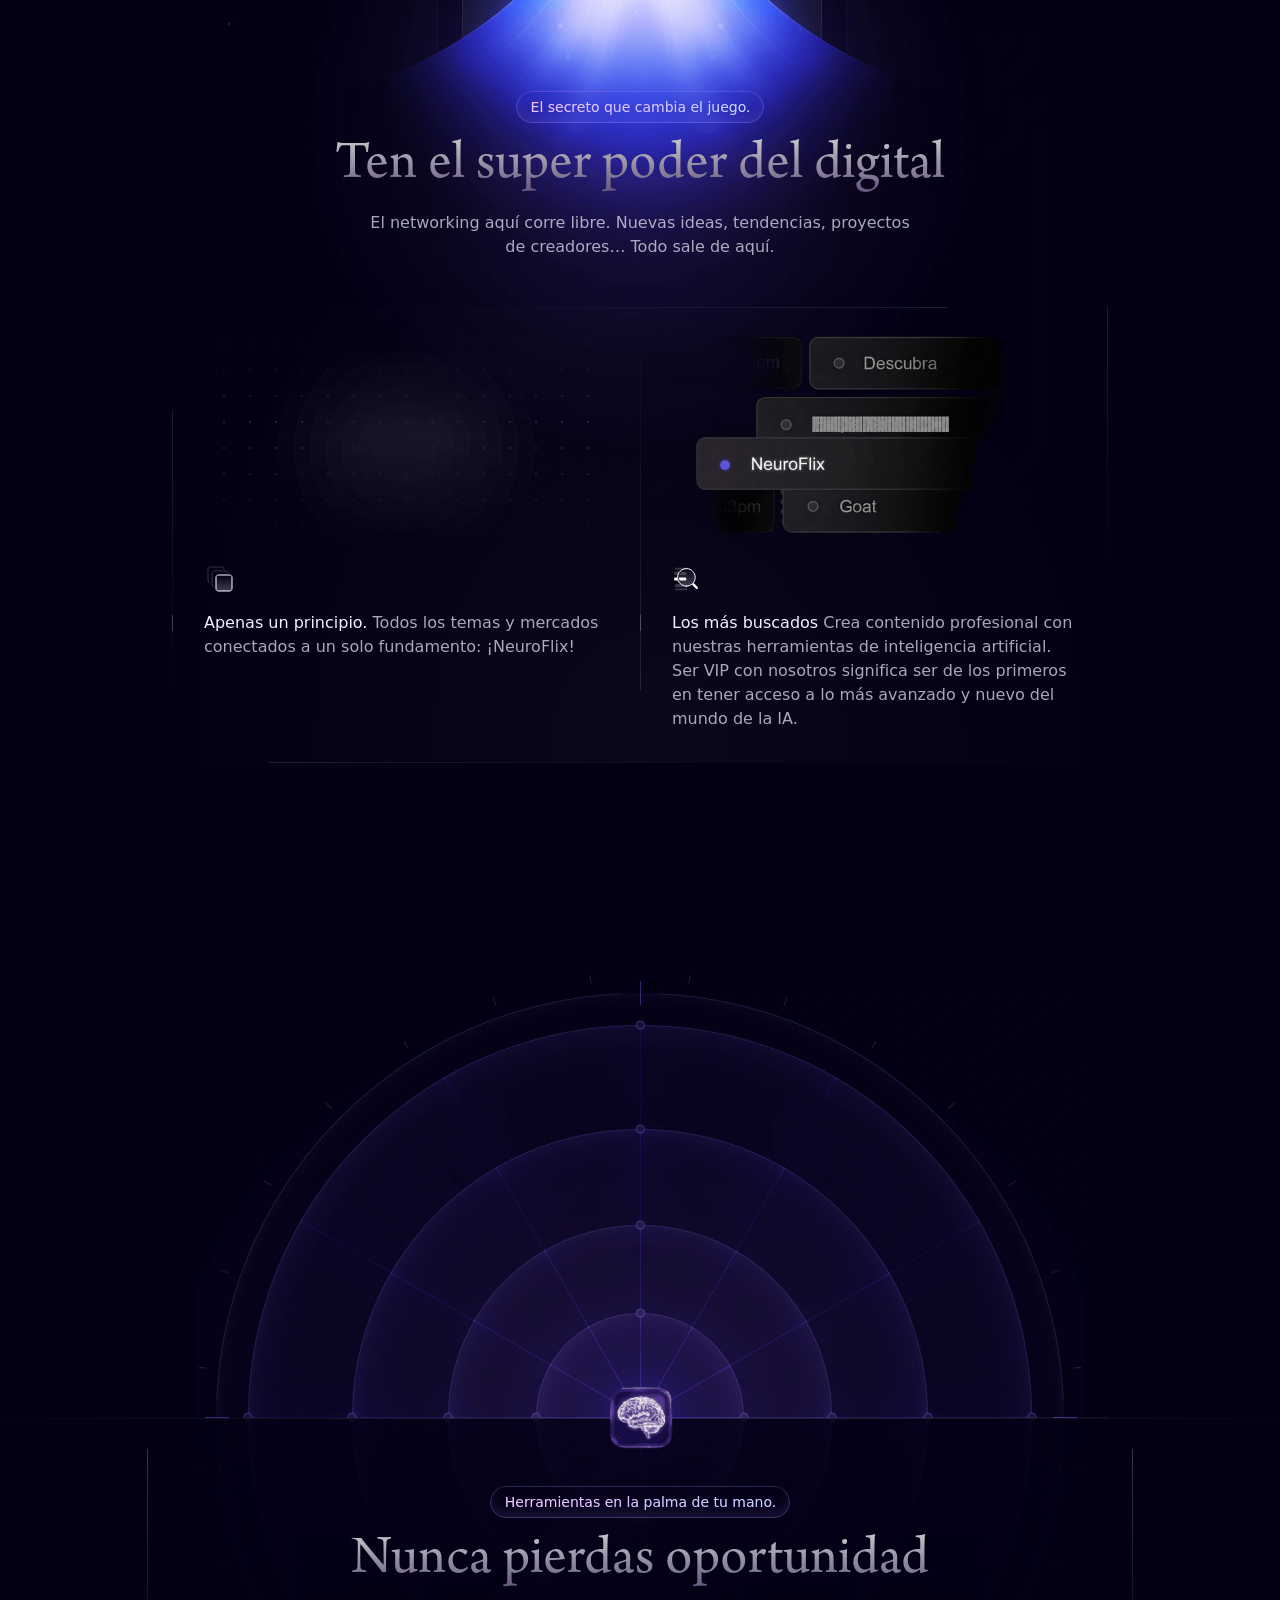
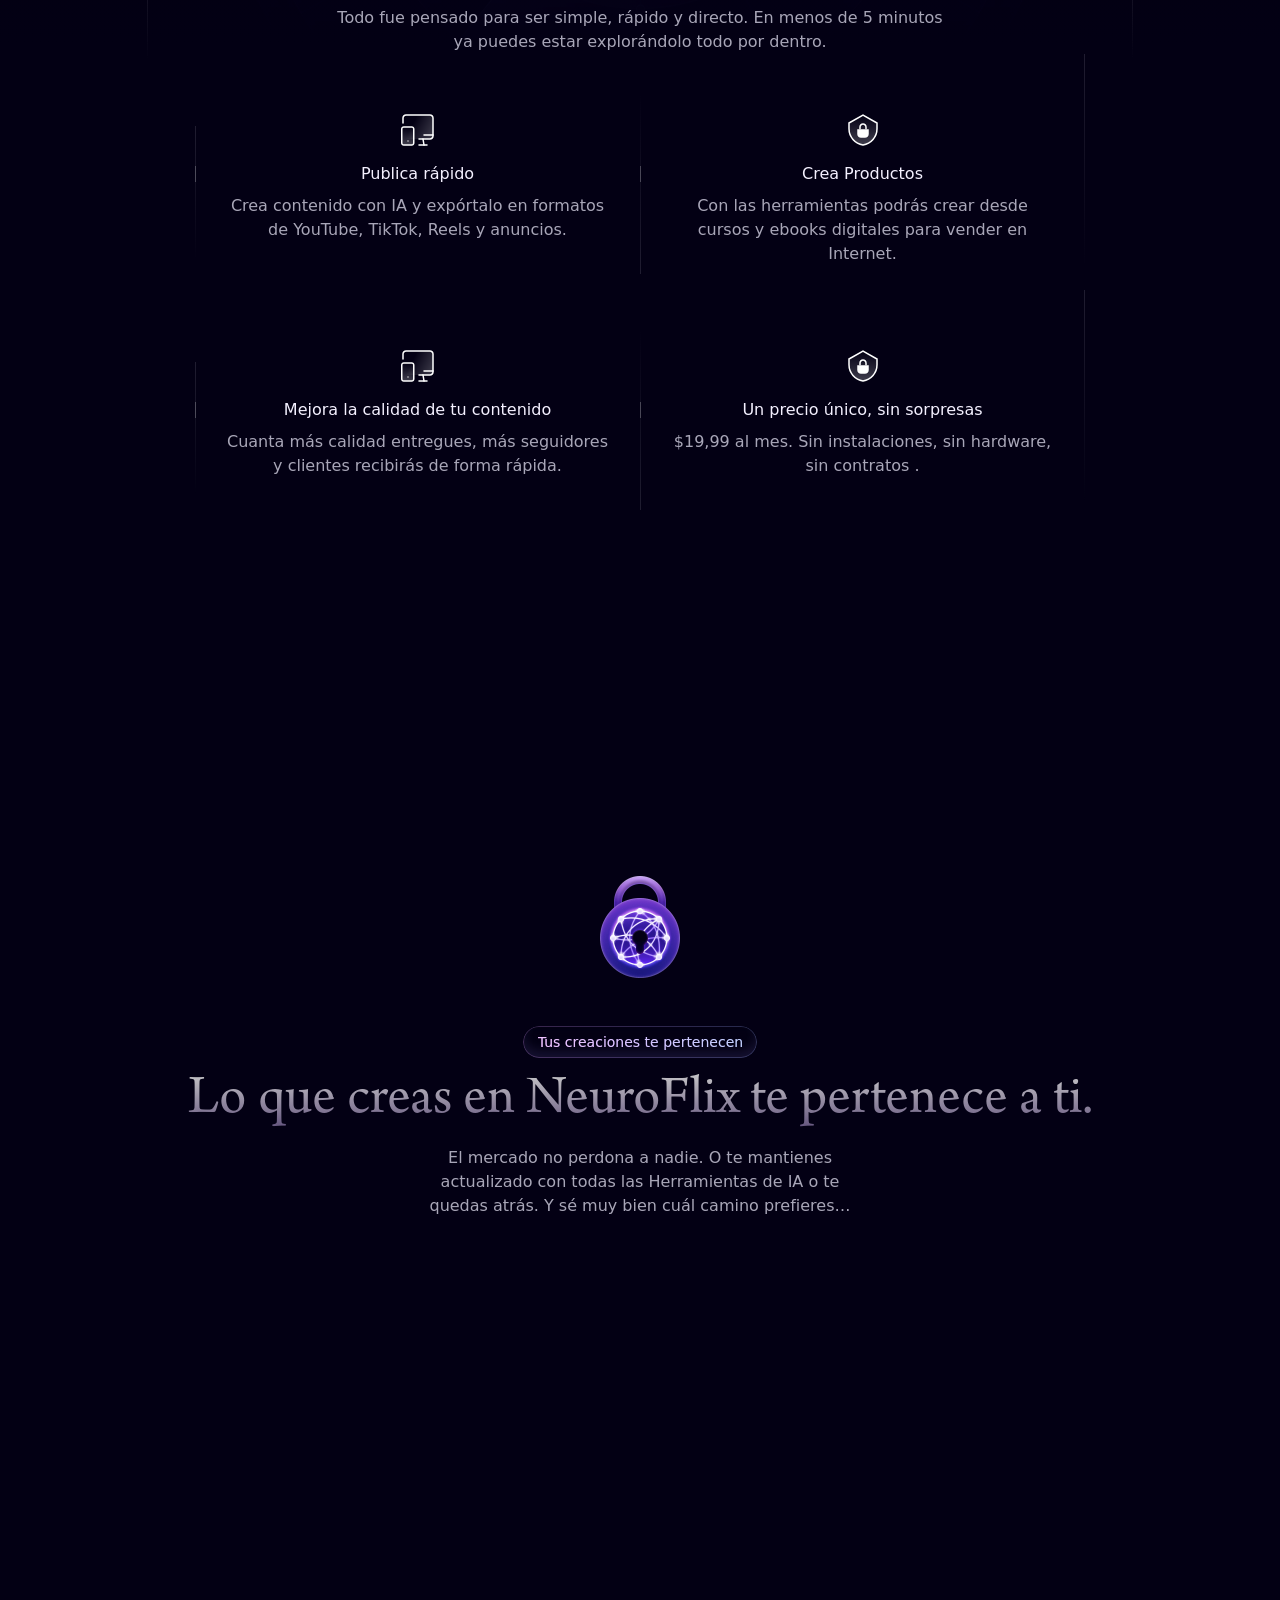
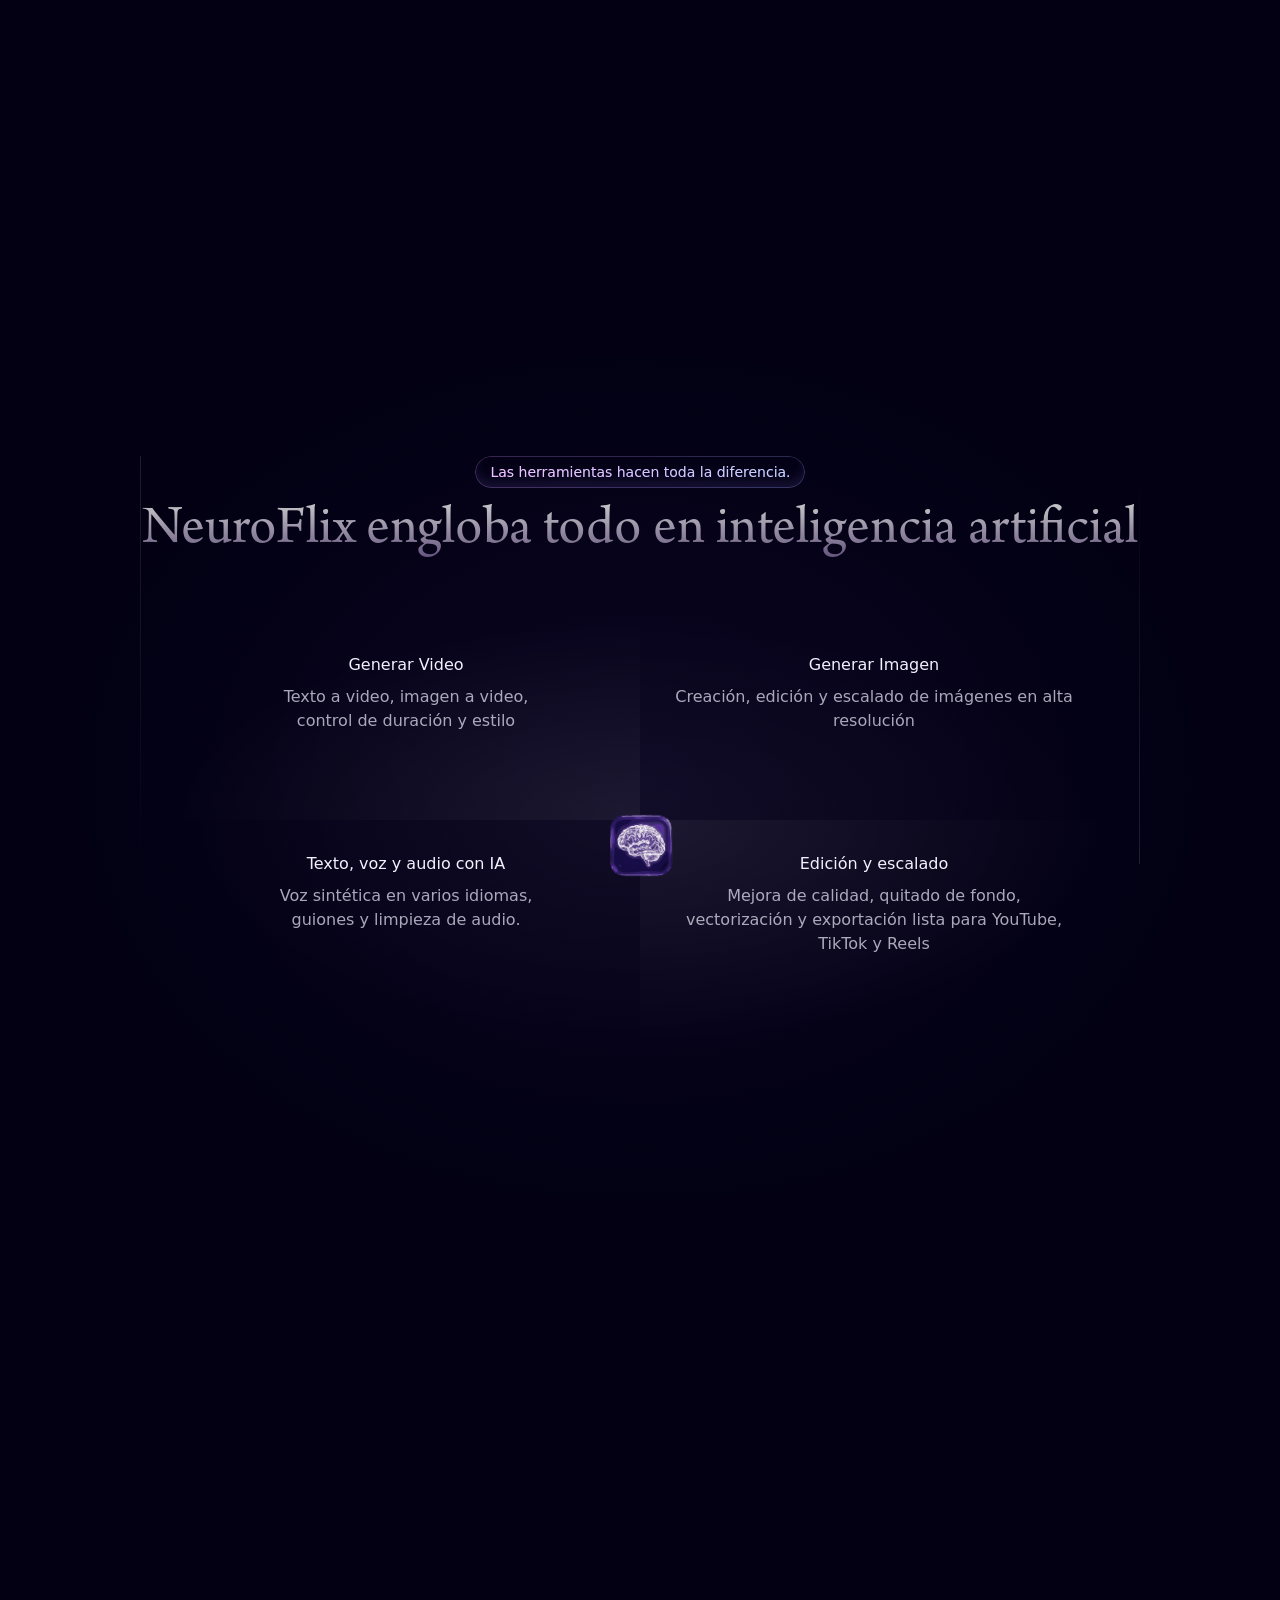
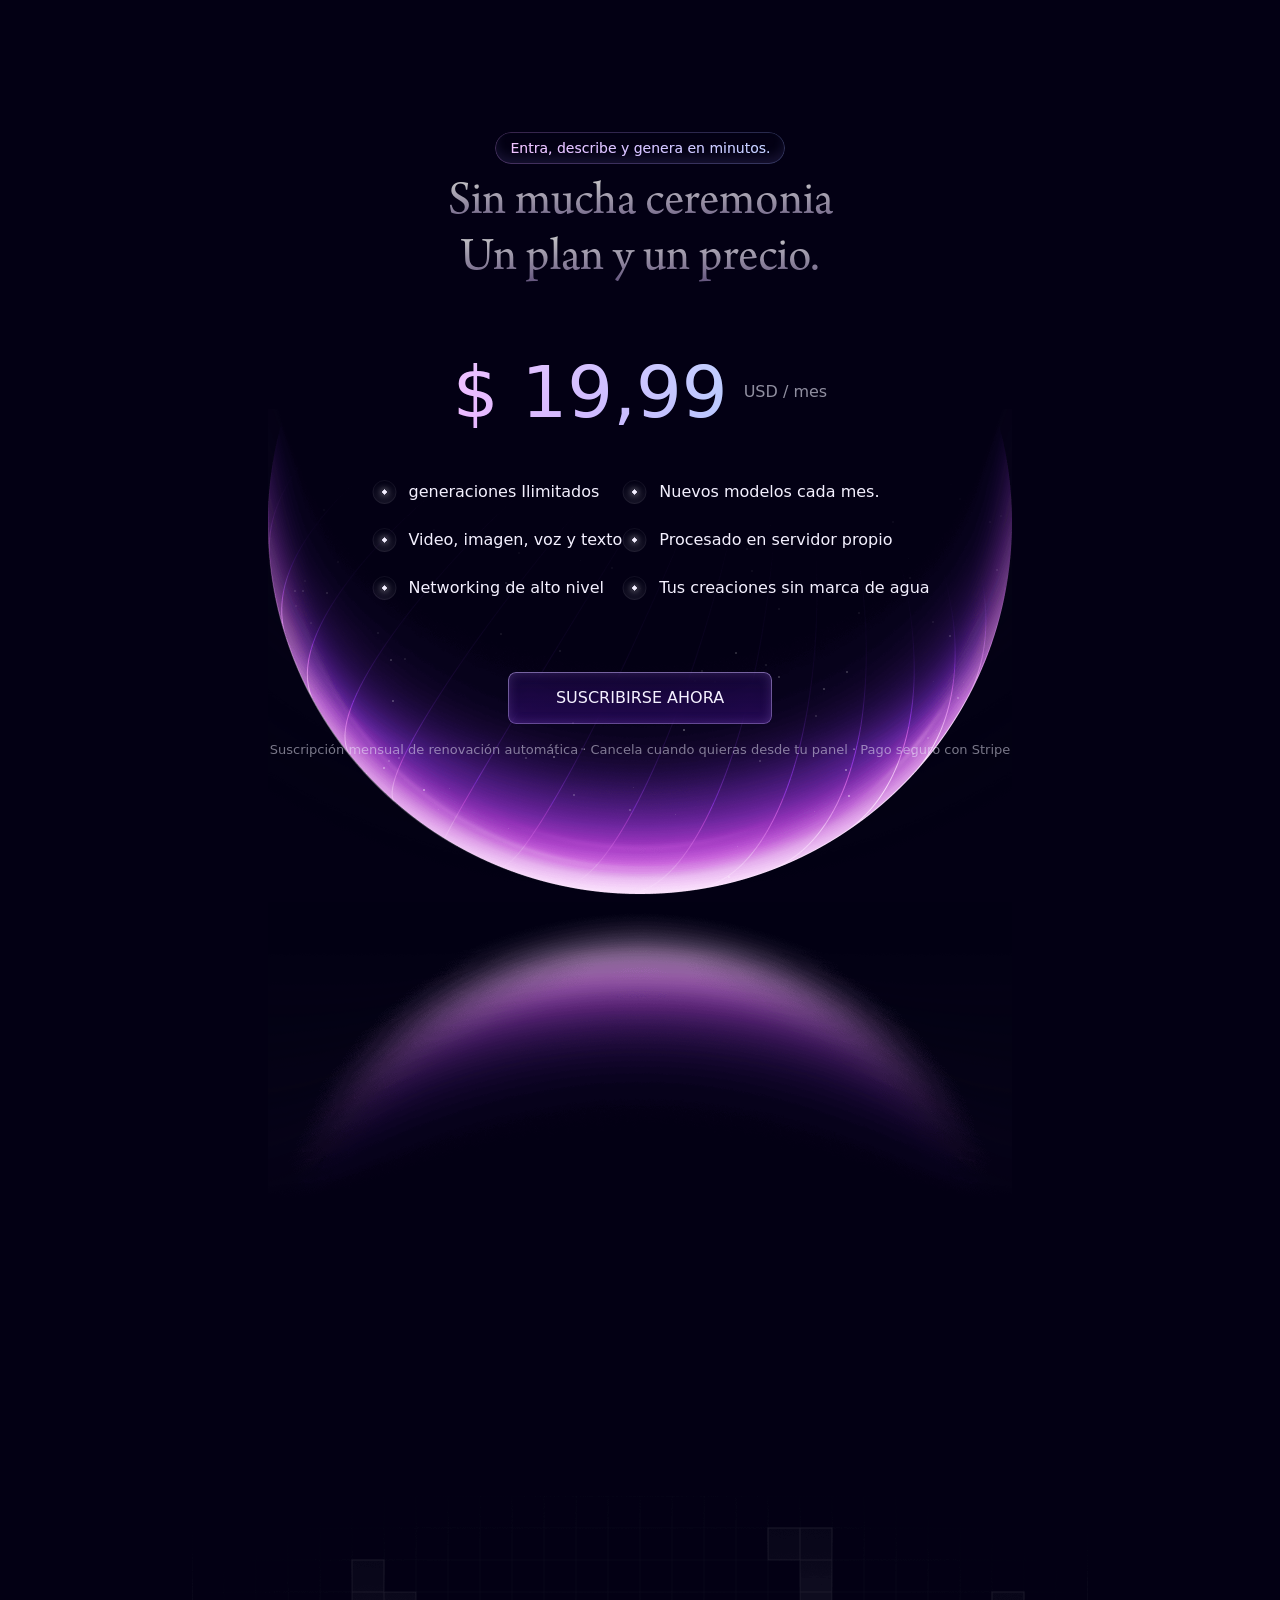
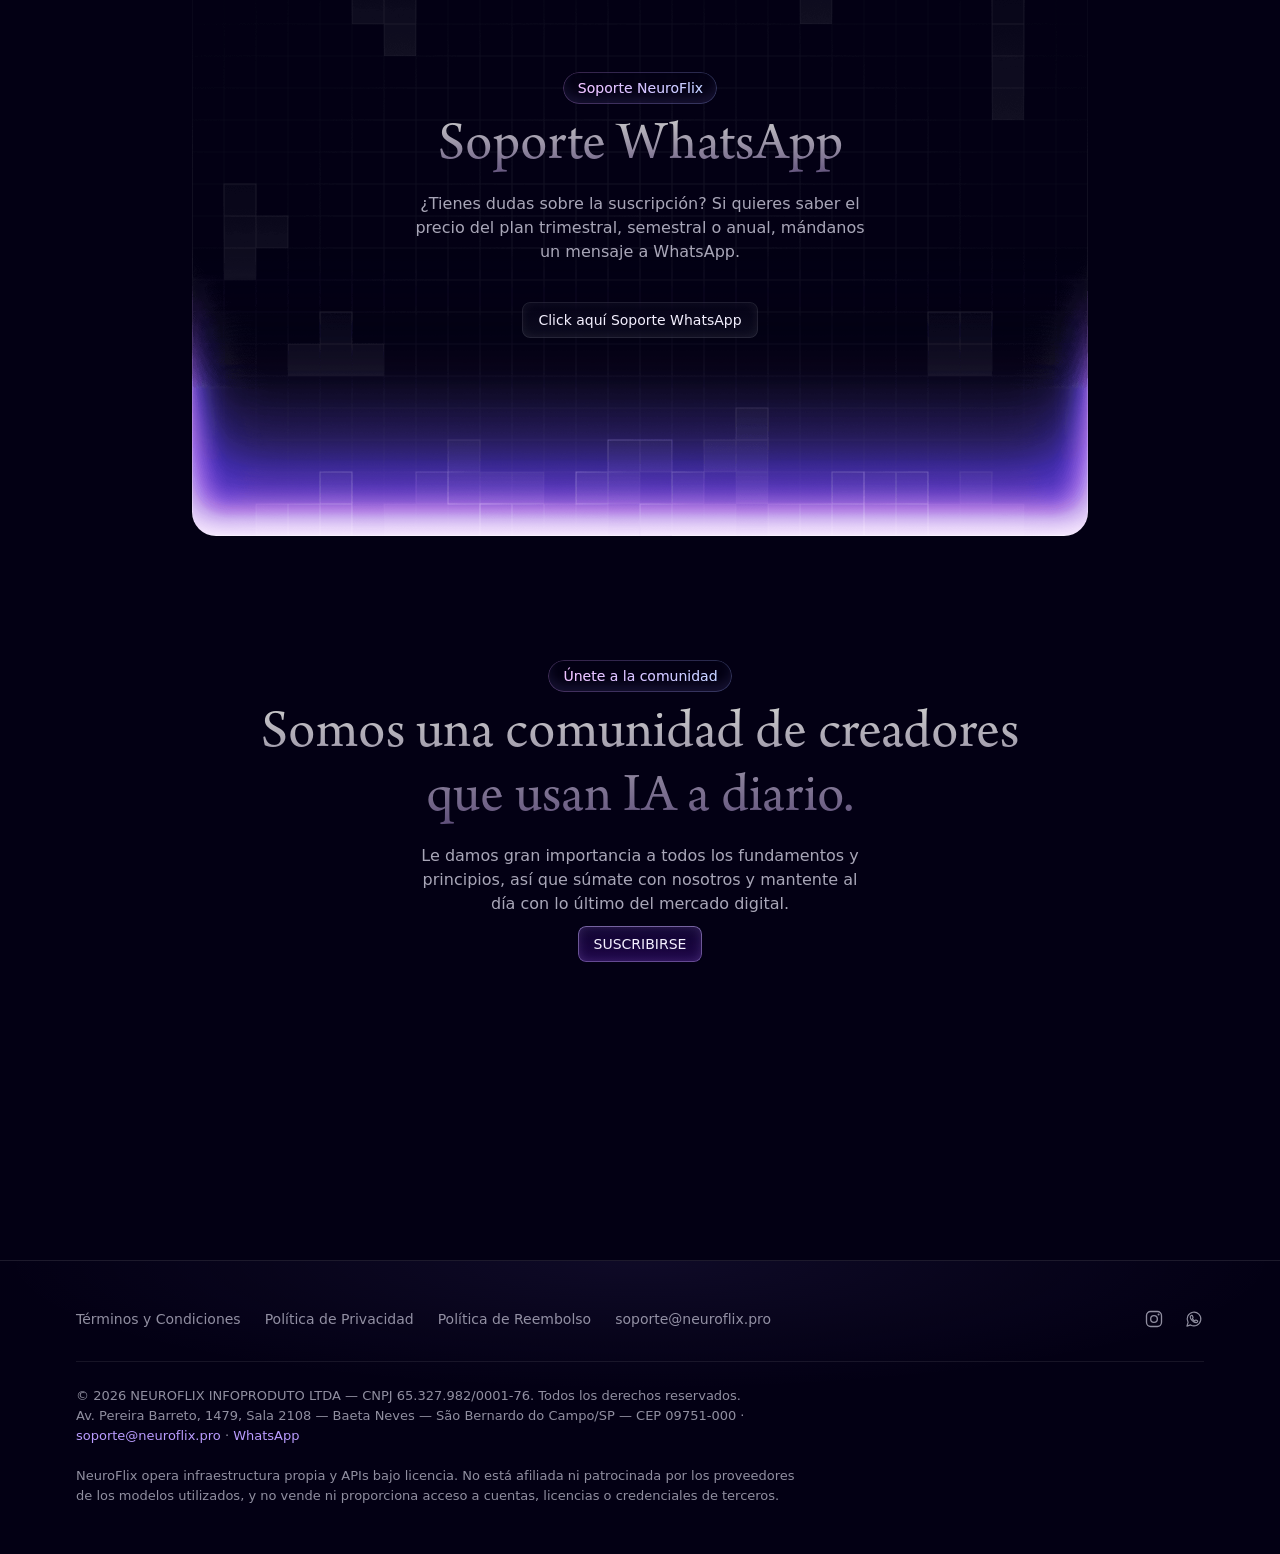
==== commit 8ffb3ded: "Restaura la nota de renovacion automatica bajo el boton de suscripcion Version simplificada: renovac" ====
--- a/index.html
+++ b/index.html
@@ -6683,6 +6683,8 @@
       SUSCRIBIRSE AHORA
       <div class="button-border"></div>
     </a>
+    <p class="pricing-note">Suscripción mensual de renovación automática · Cancela cuando quieras
+      desde tu panel · Pago seguro con Stripe</p>
   </section>
 
  <div class="tetris">
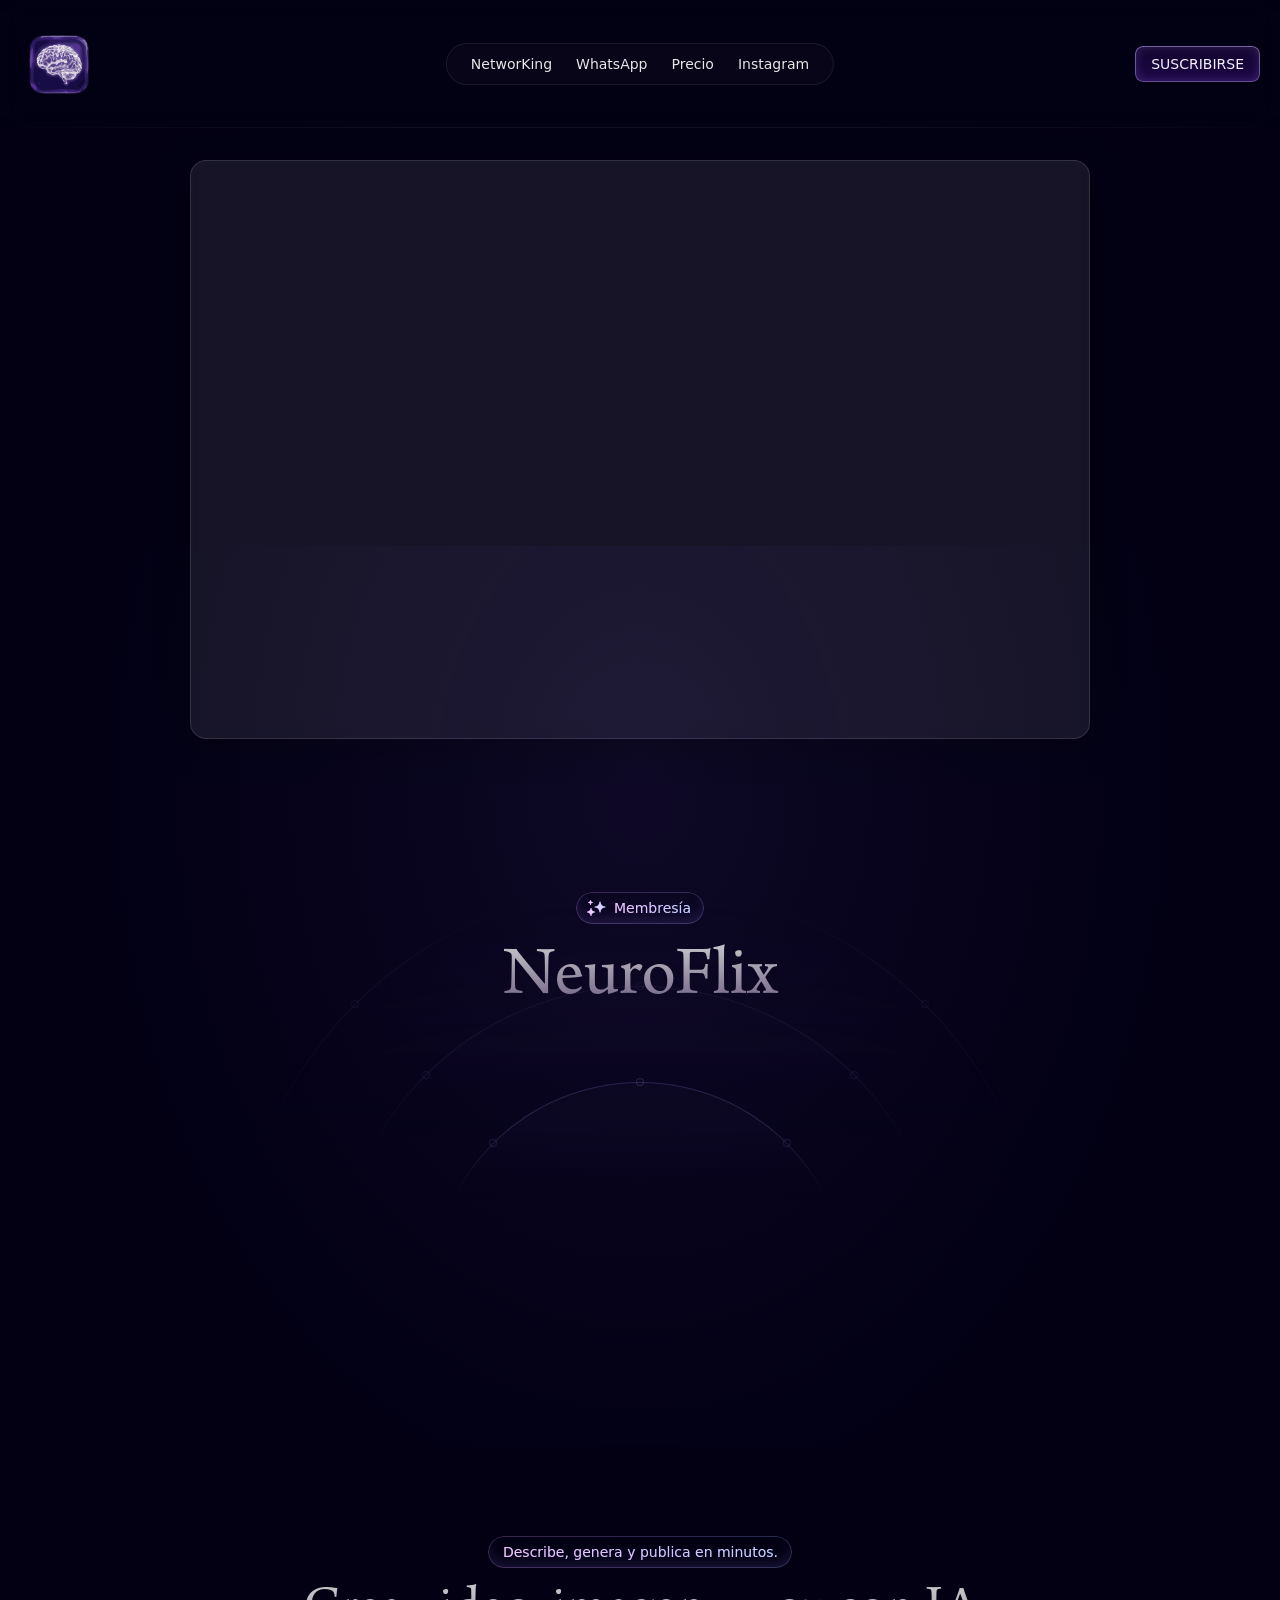
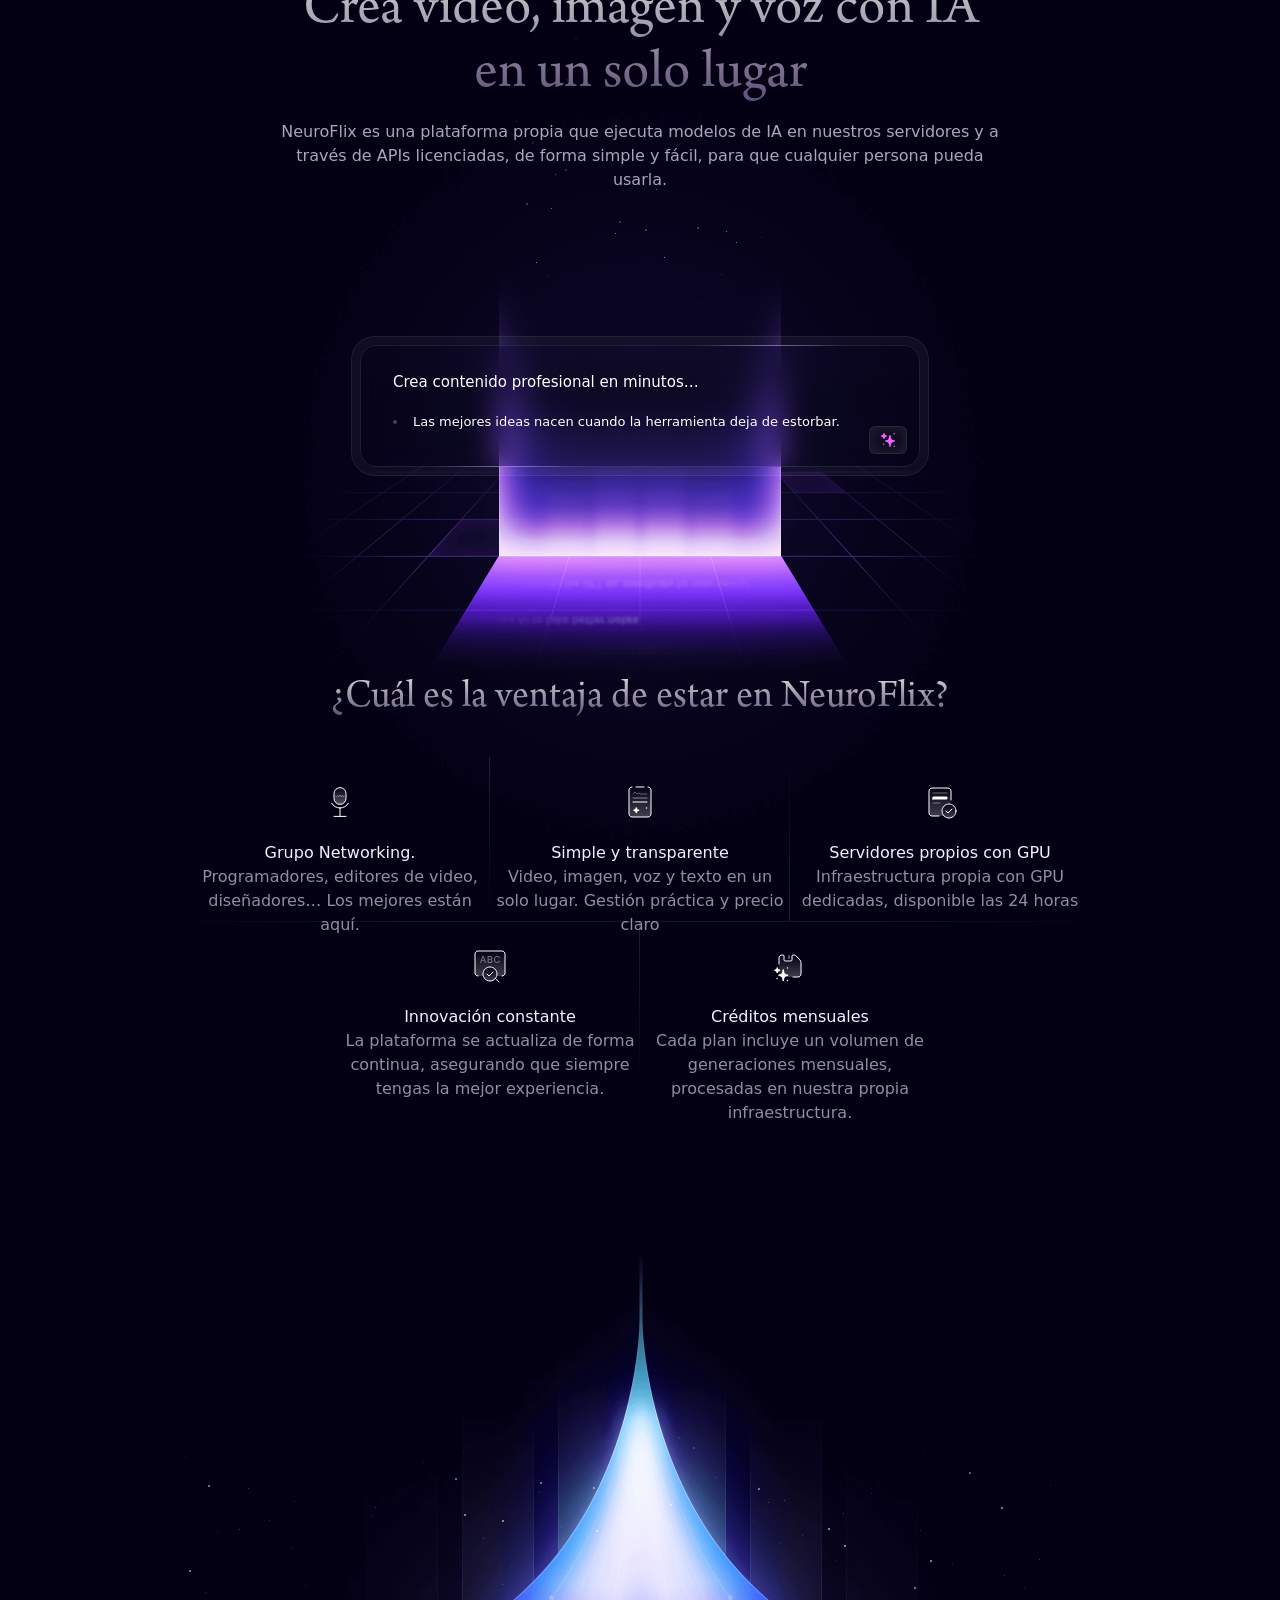
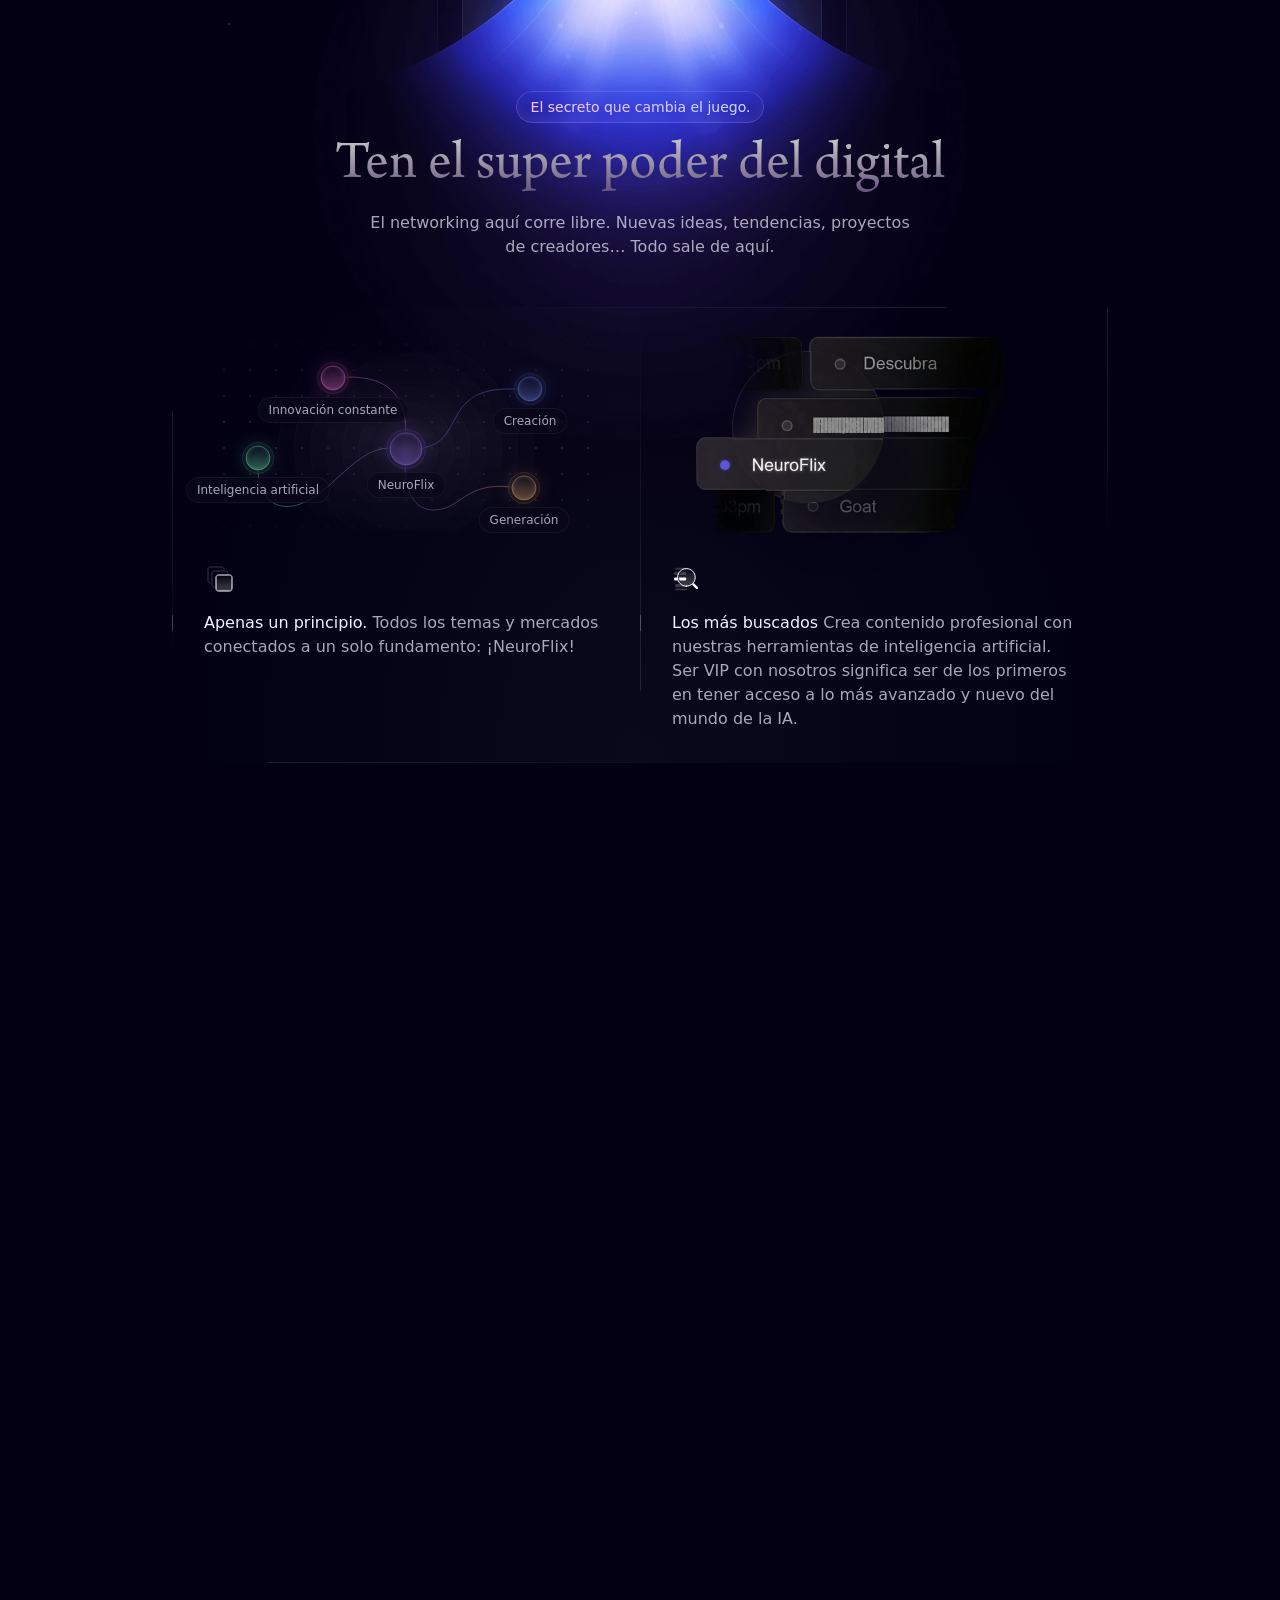
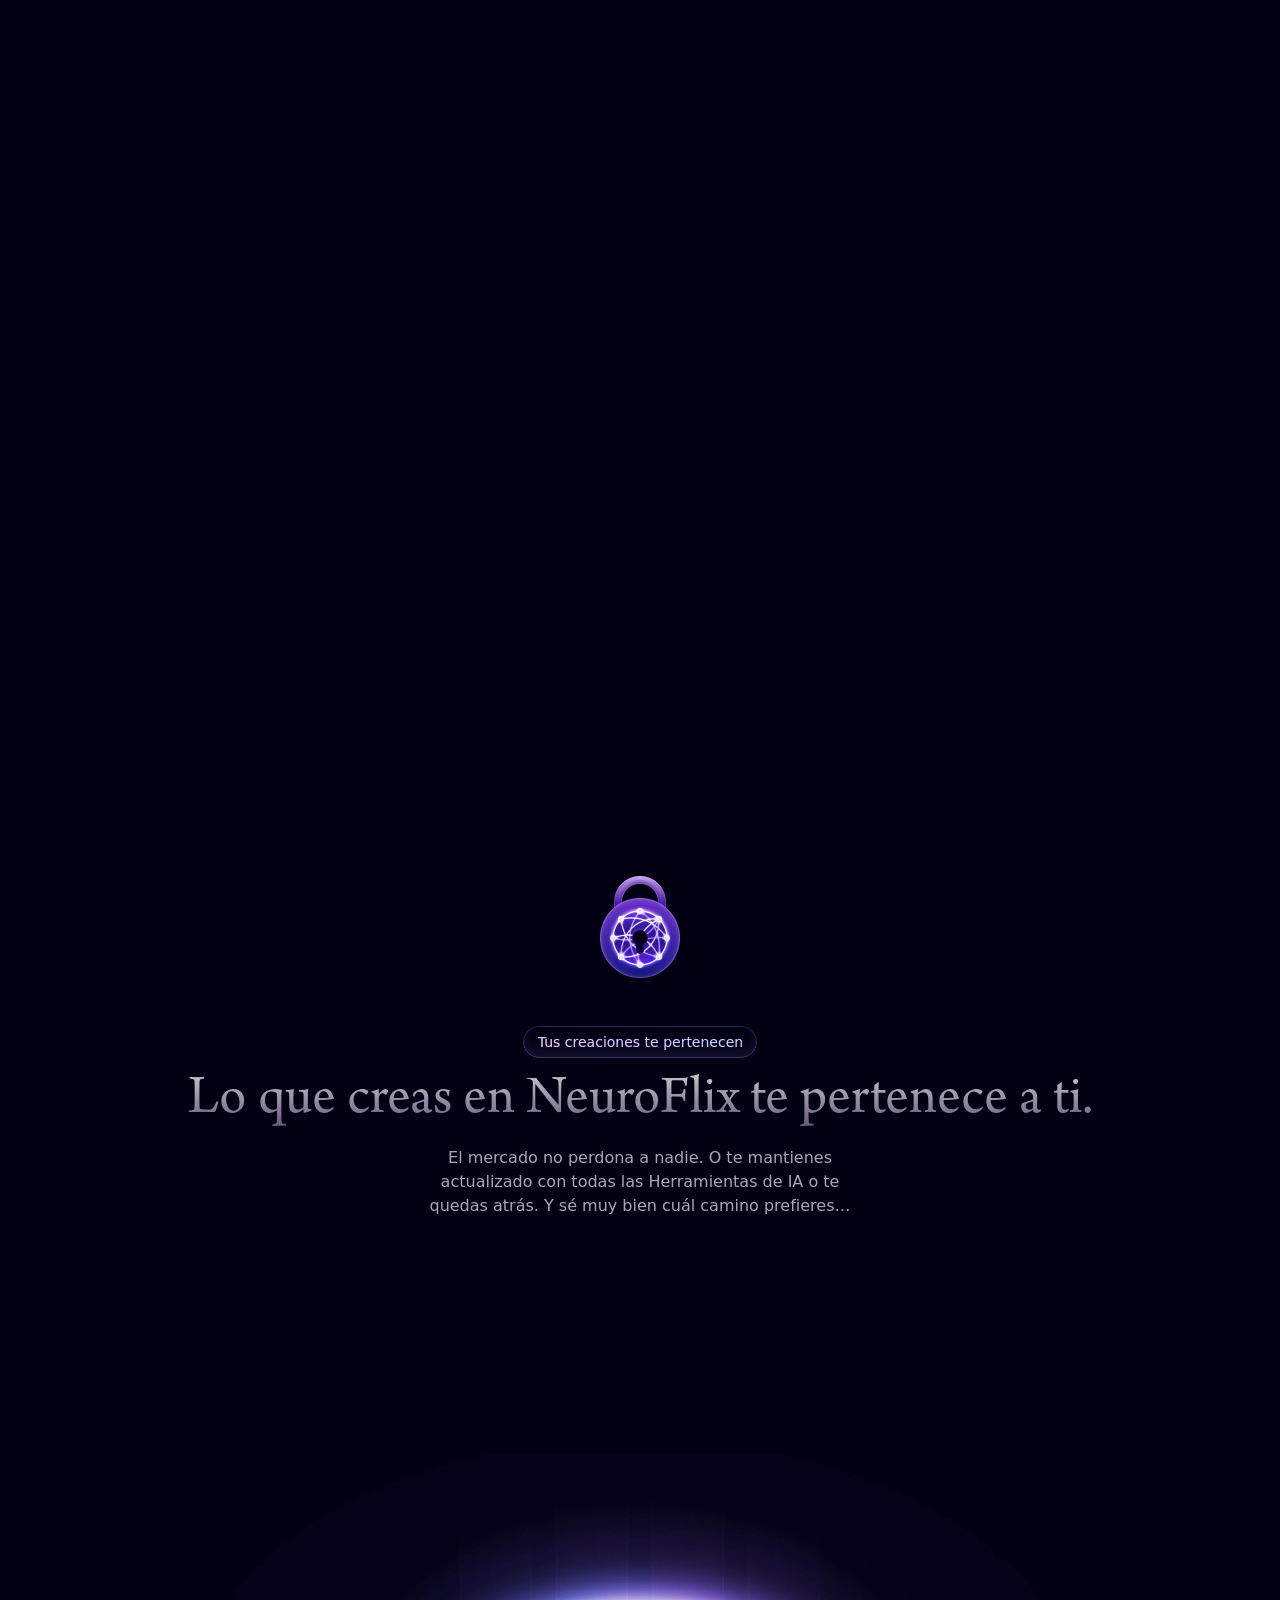
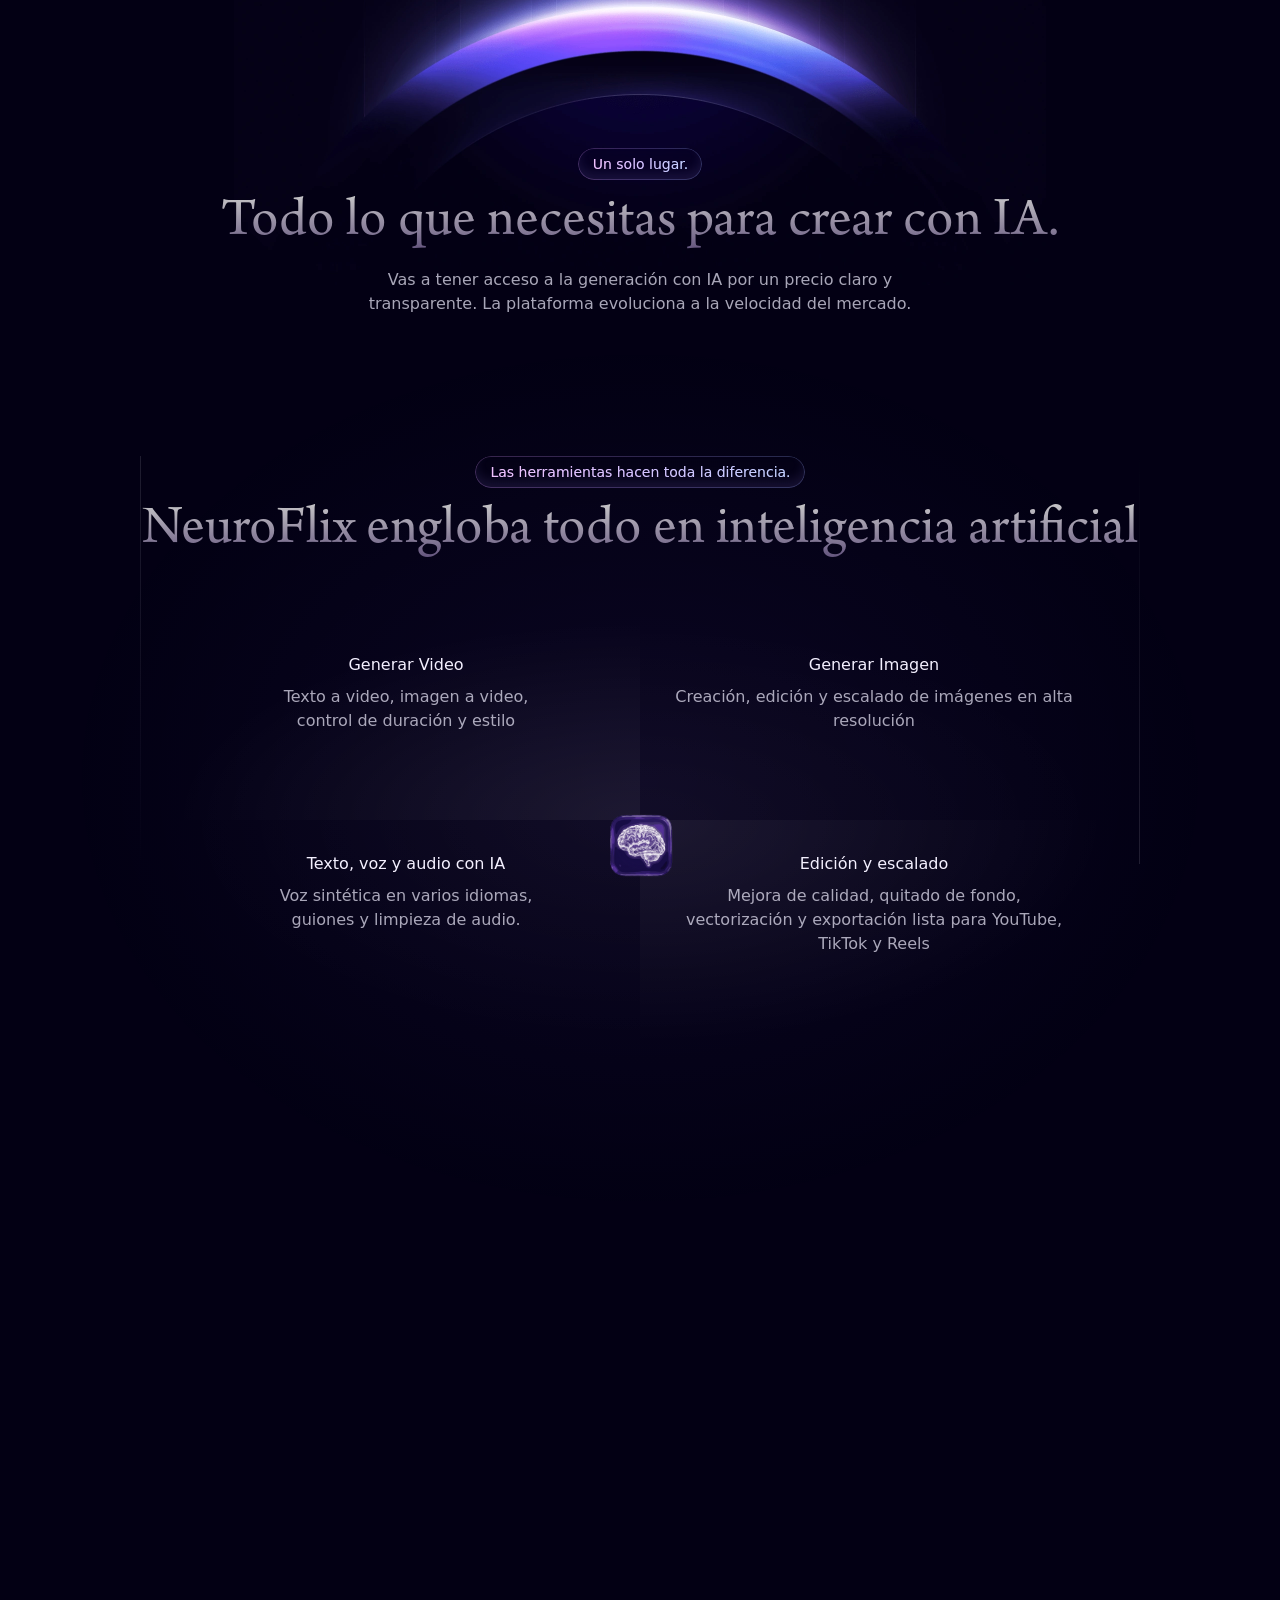
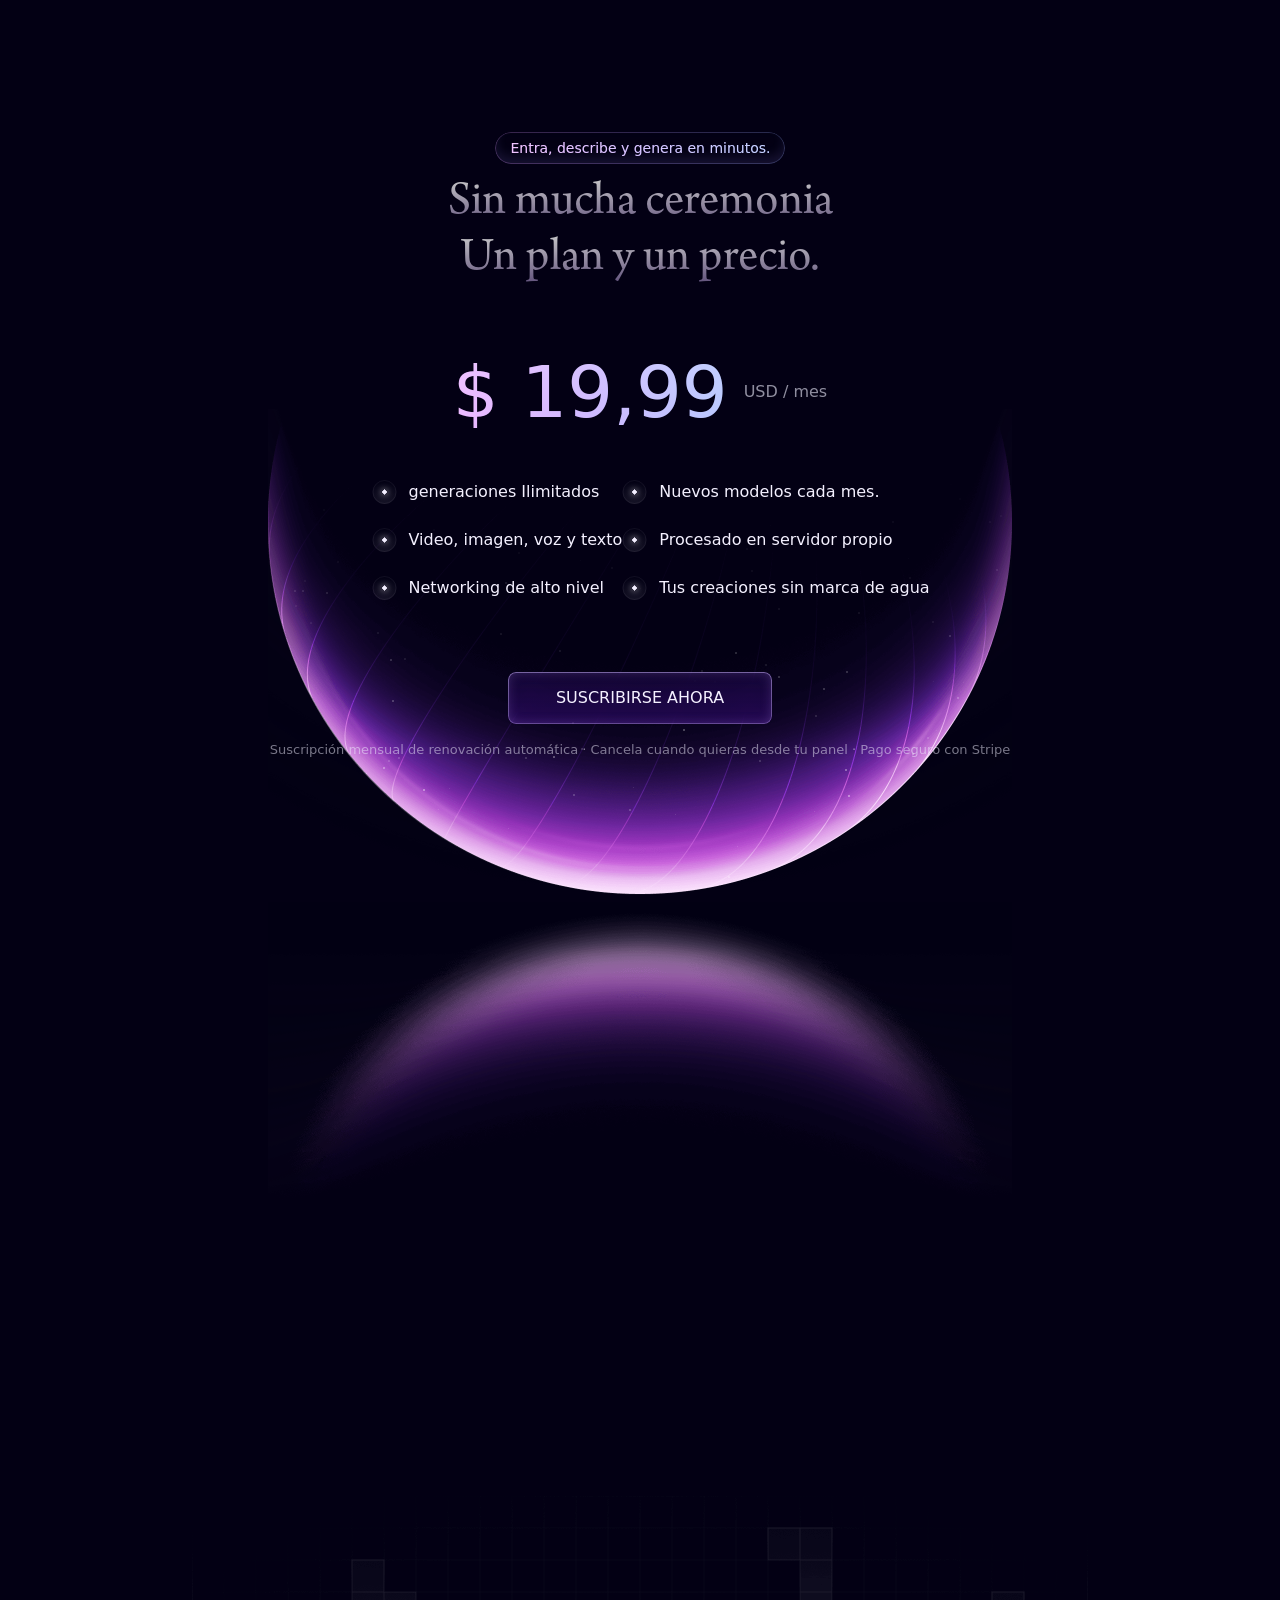
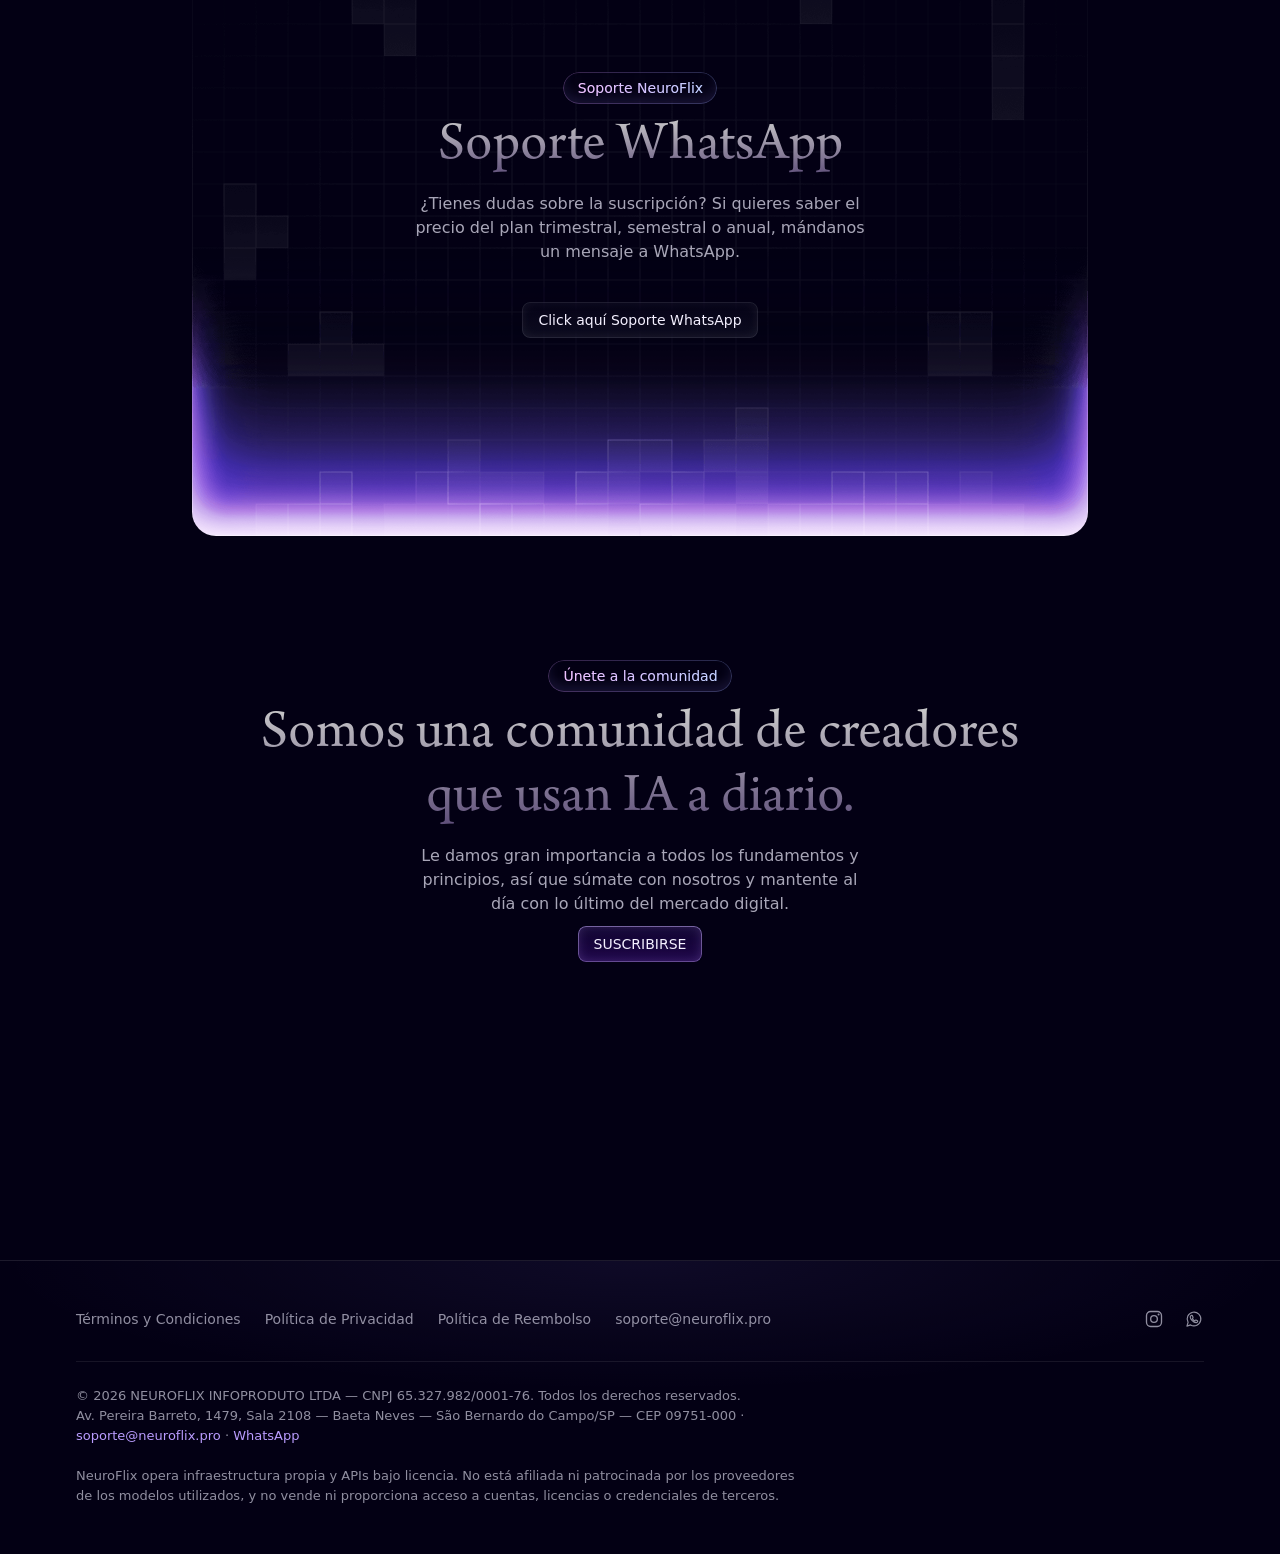
==== commit 035acde6: "instagram" ====
--- a/index.html
+++ b/index.html
@@ -4902,7 +4902,7 @@
 
         </li>
         <li>
-  <a href="https://www.instagram.com/neuroflix.pro/"
+  <a href="https://www.instagram.com/neuroflix_ia/"
      aria-label="Instagram"
      class="header-nav-link"
      target="_blank"
@@ -6989,7 +6989,7 @@
           </ul>
         </div>
         <div class="footer-social-media">
-          <a href="https://www.instagram.com/neuroflix.pro/" target="_blank" rel="noopener noreferrer"
+          <a href="https://www.instagram.com/neuroflix_ia/" target="_blank" rel="noopener noreferrer"
             aria-label="Instagram de NeuroFlix" class="footer-social-media-item">
             <svg width="20" height="20" viewBox="0 0 24 24" fill="none" xmlns="http://www.w3.org/2000/svg"
               aria-hidden="true">
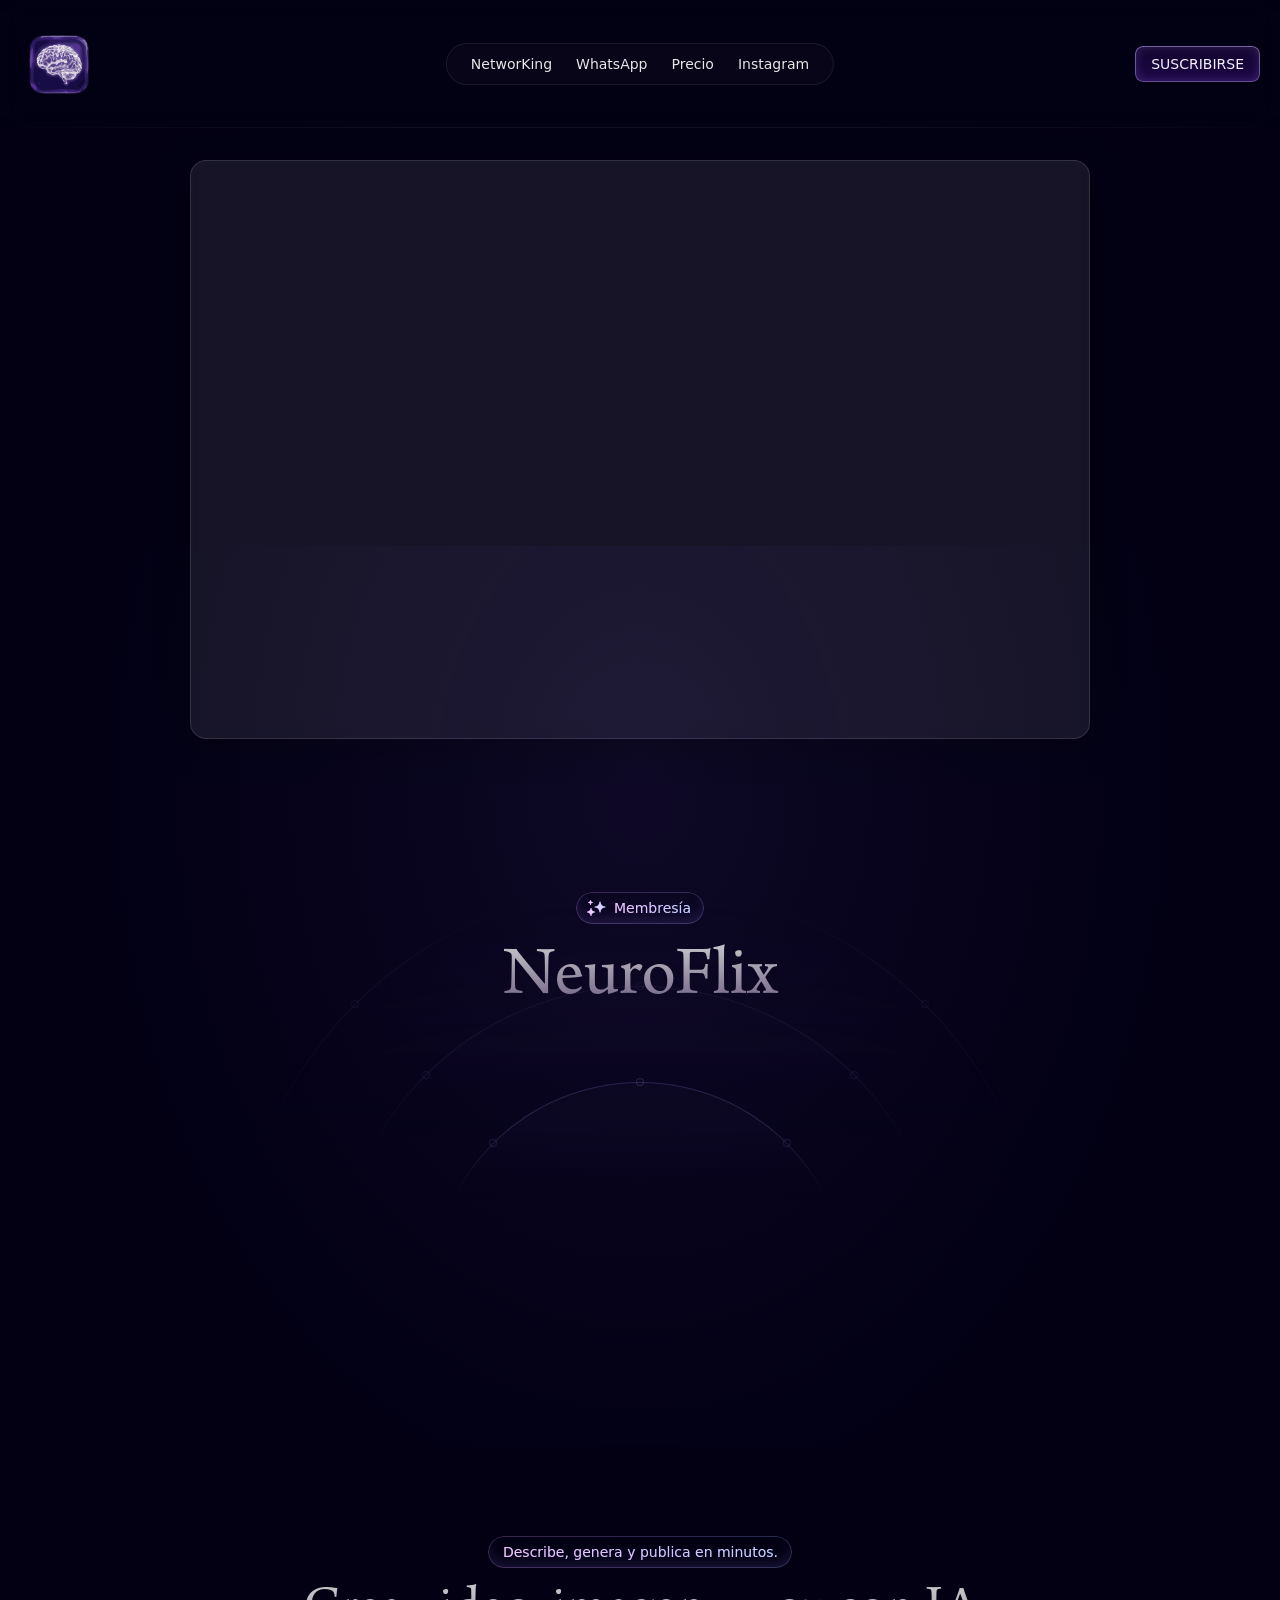
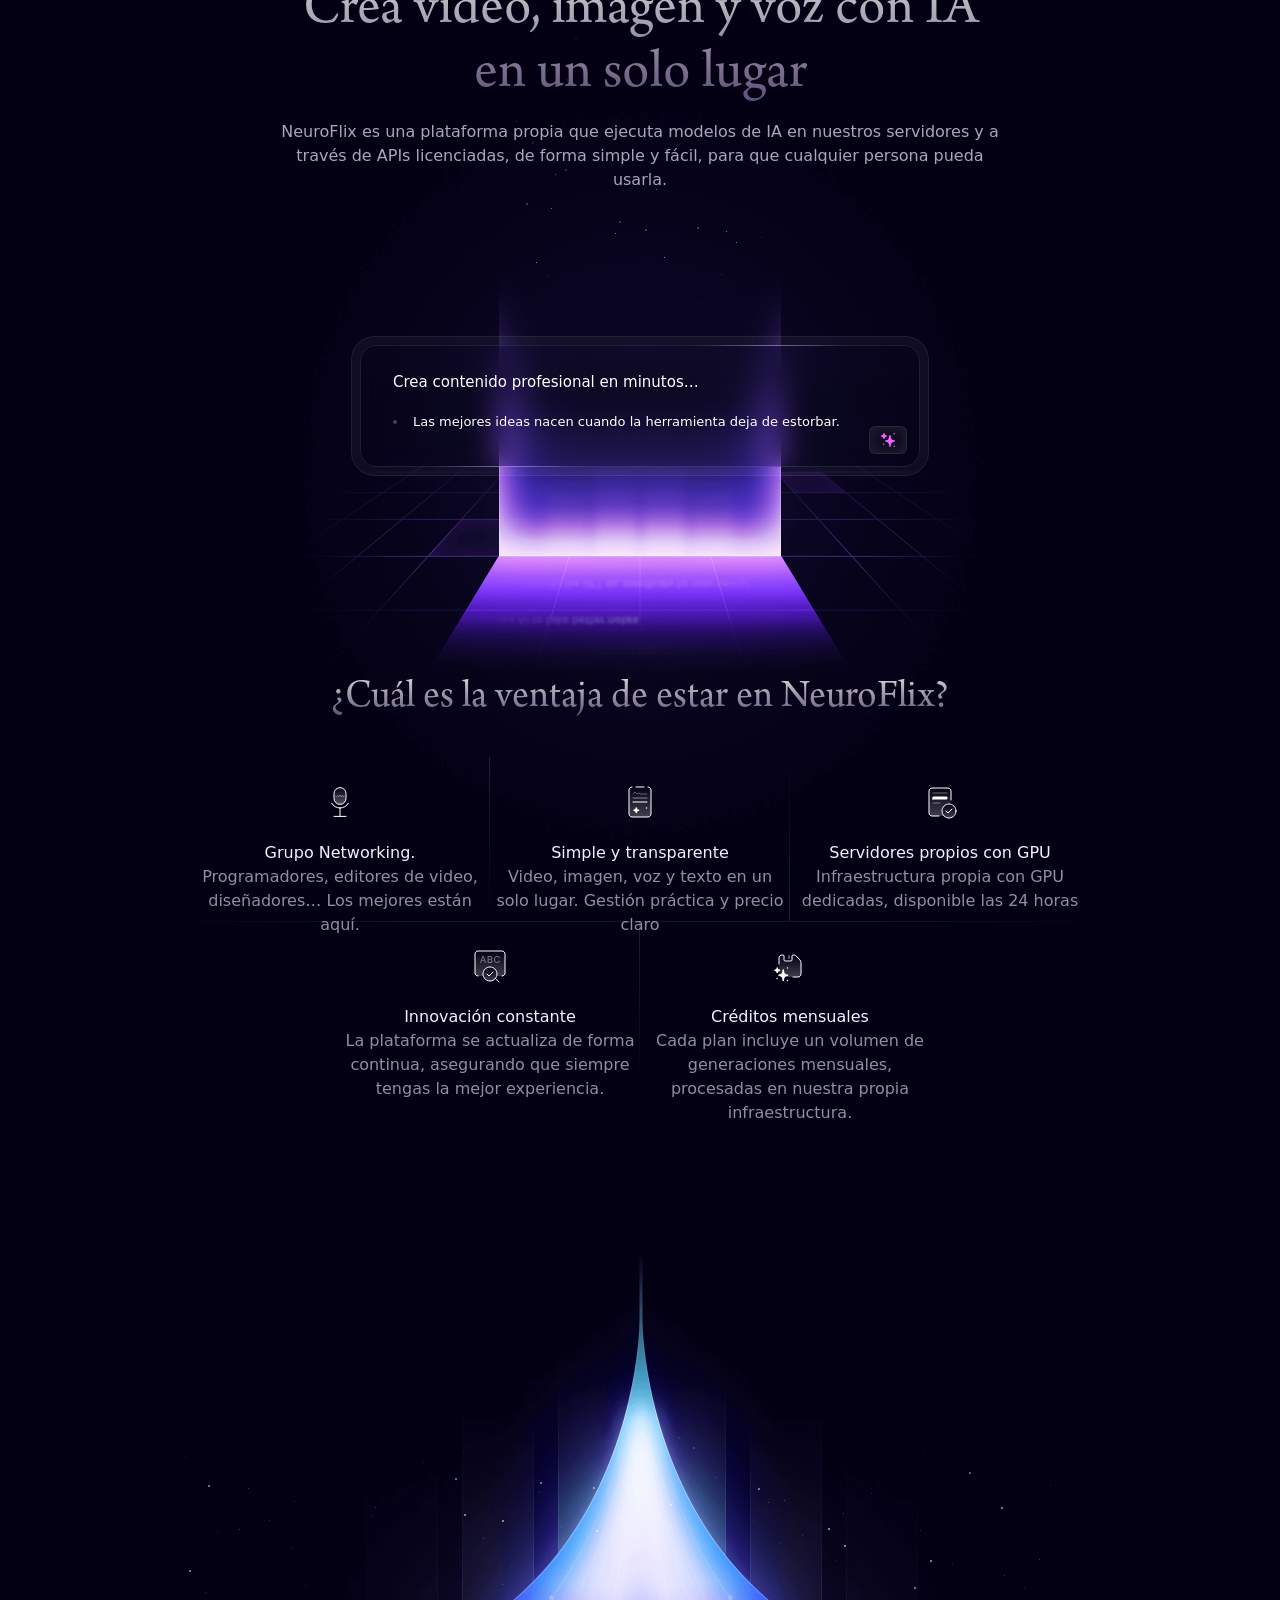
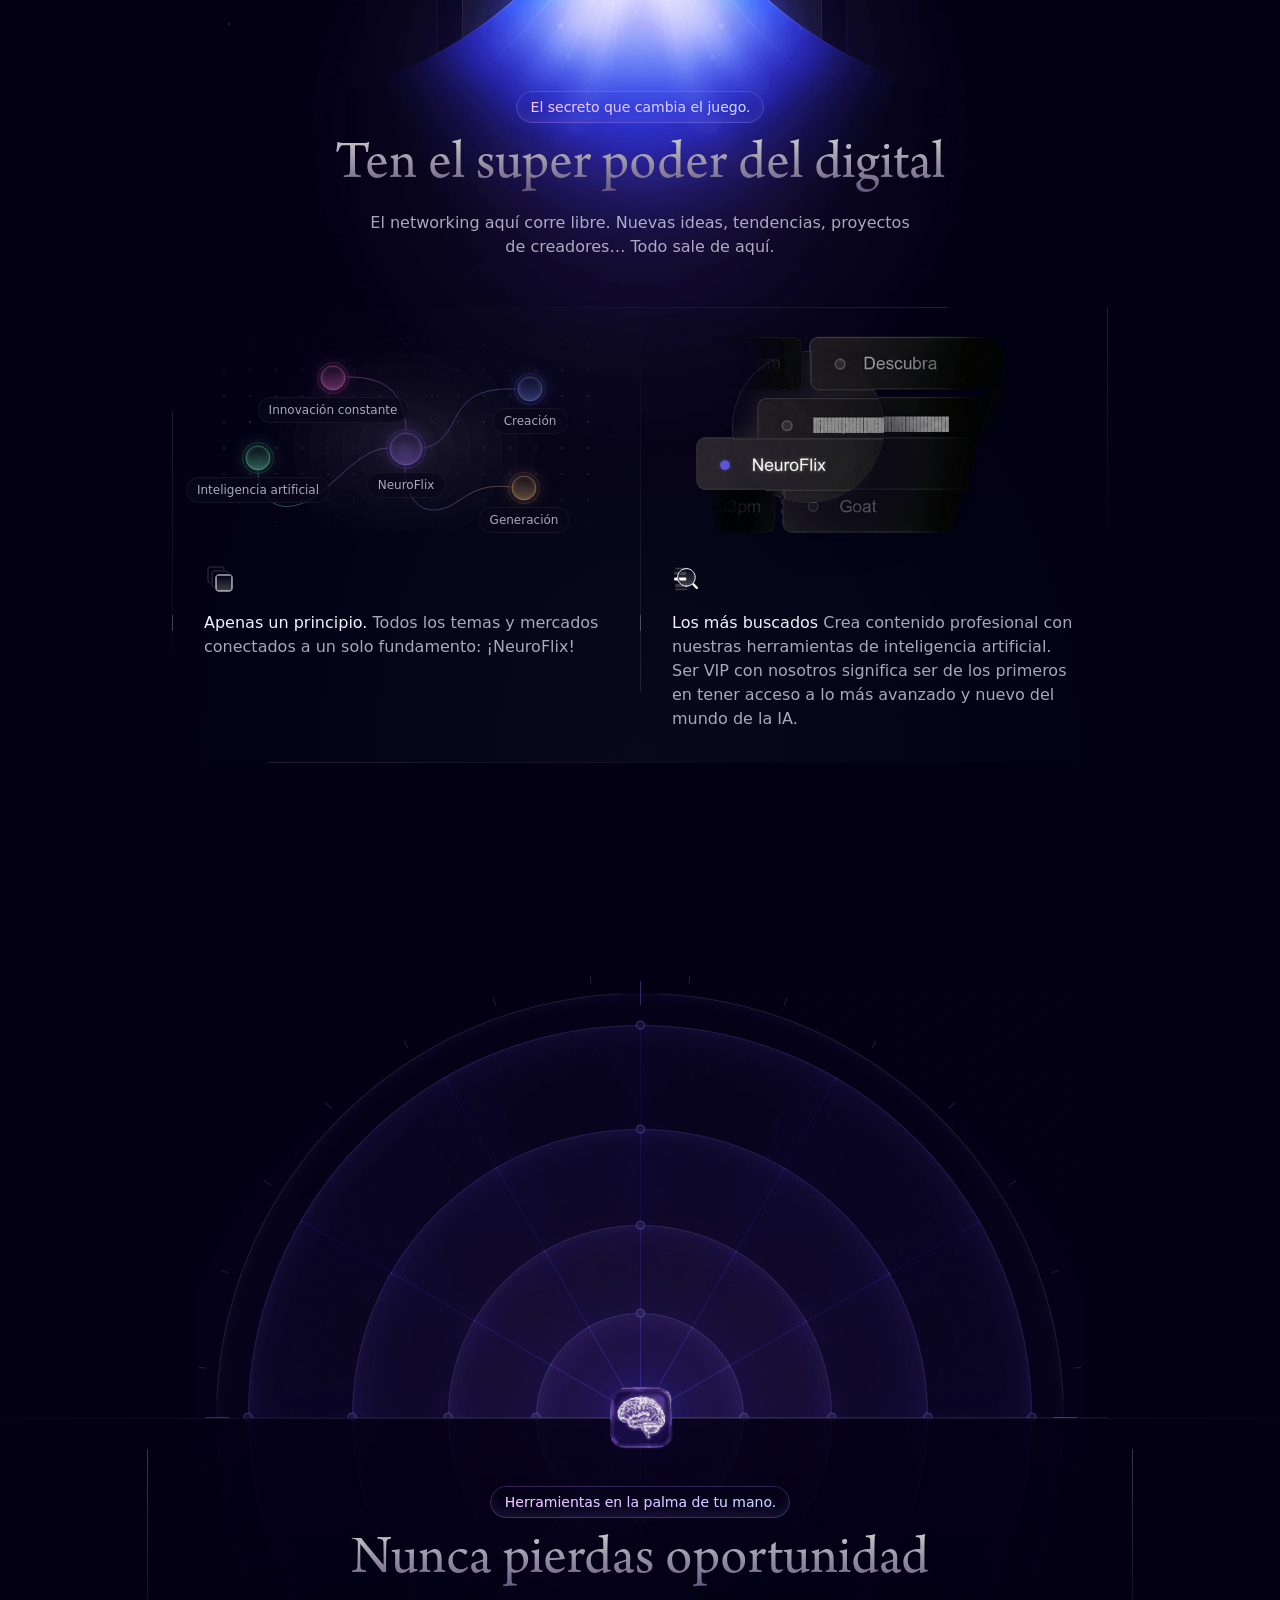
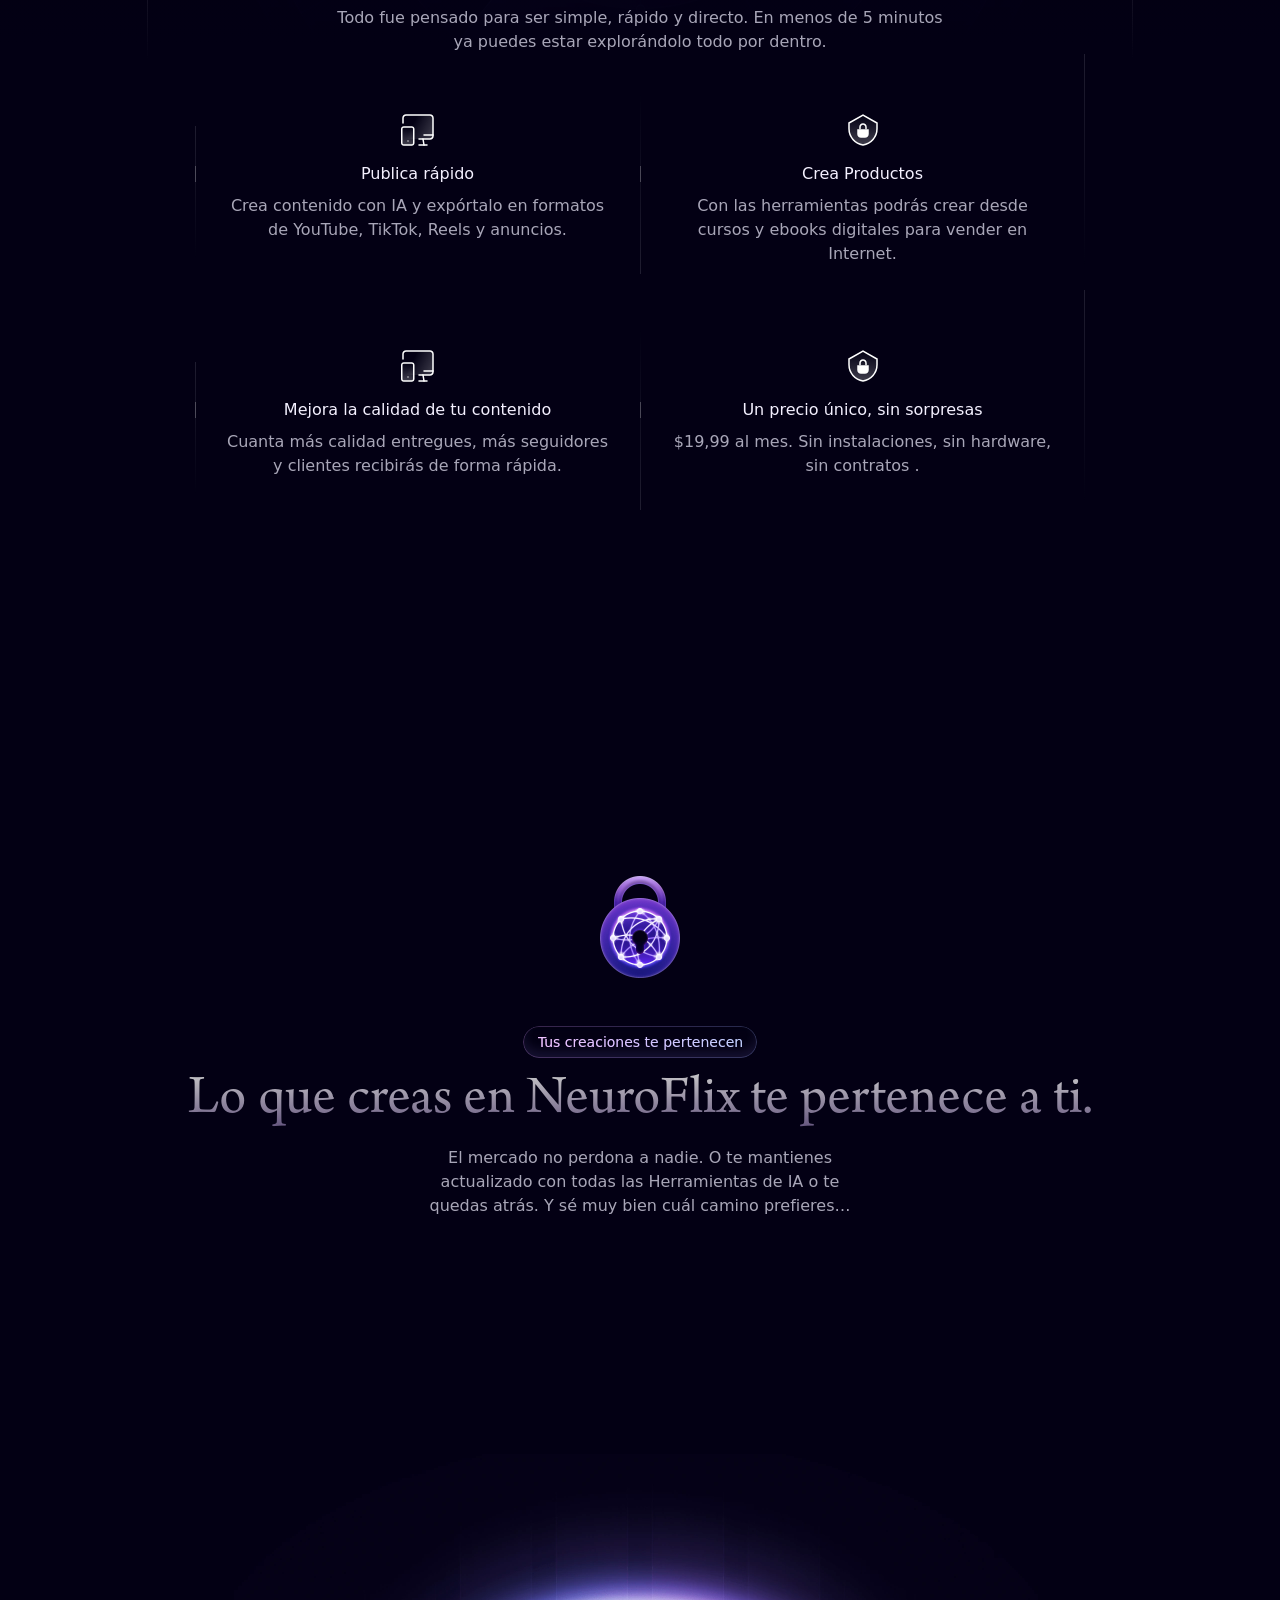
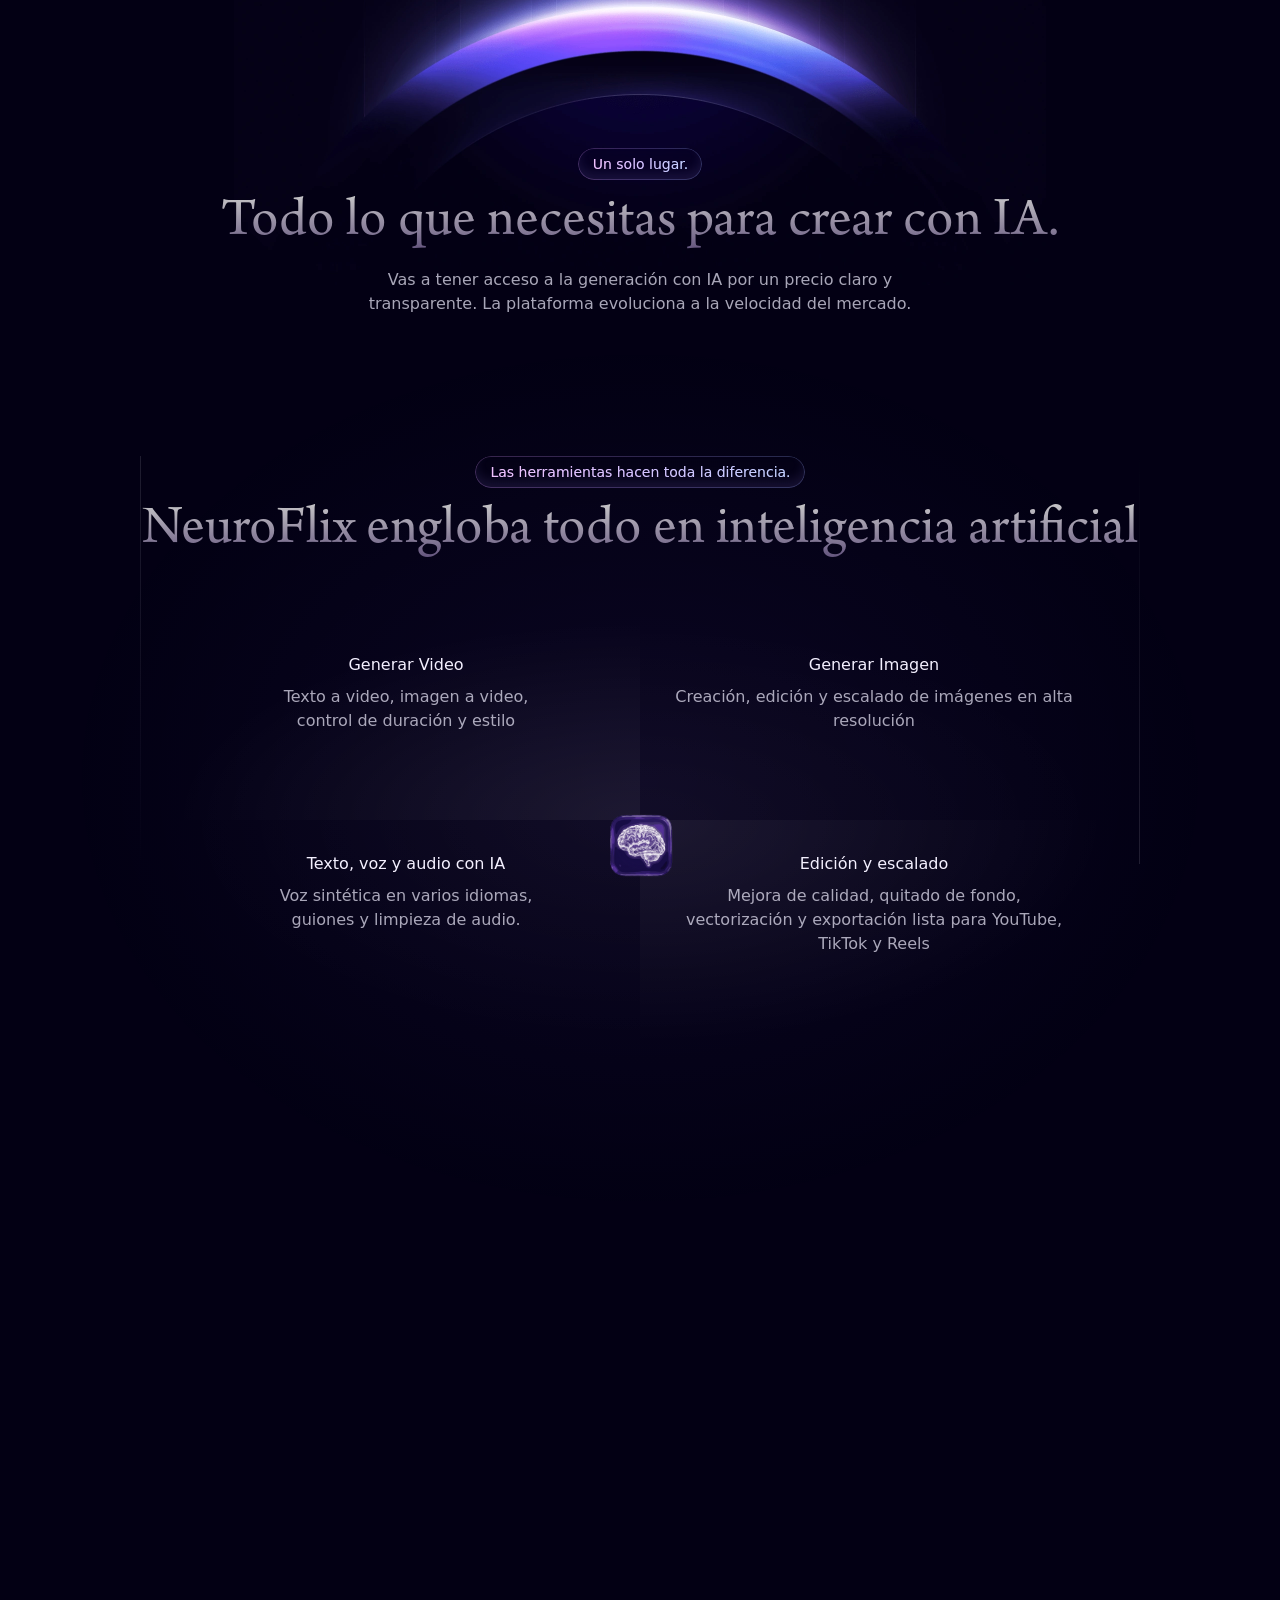
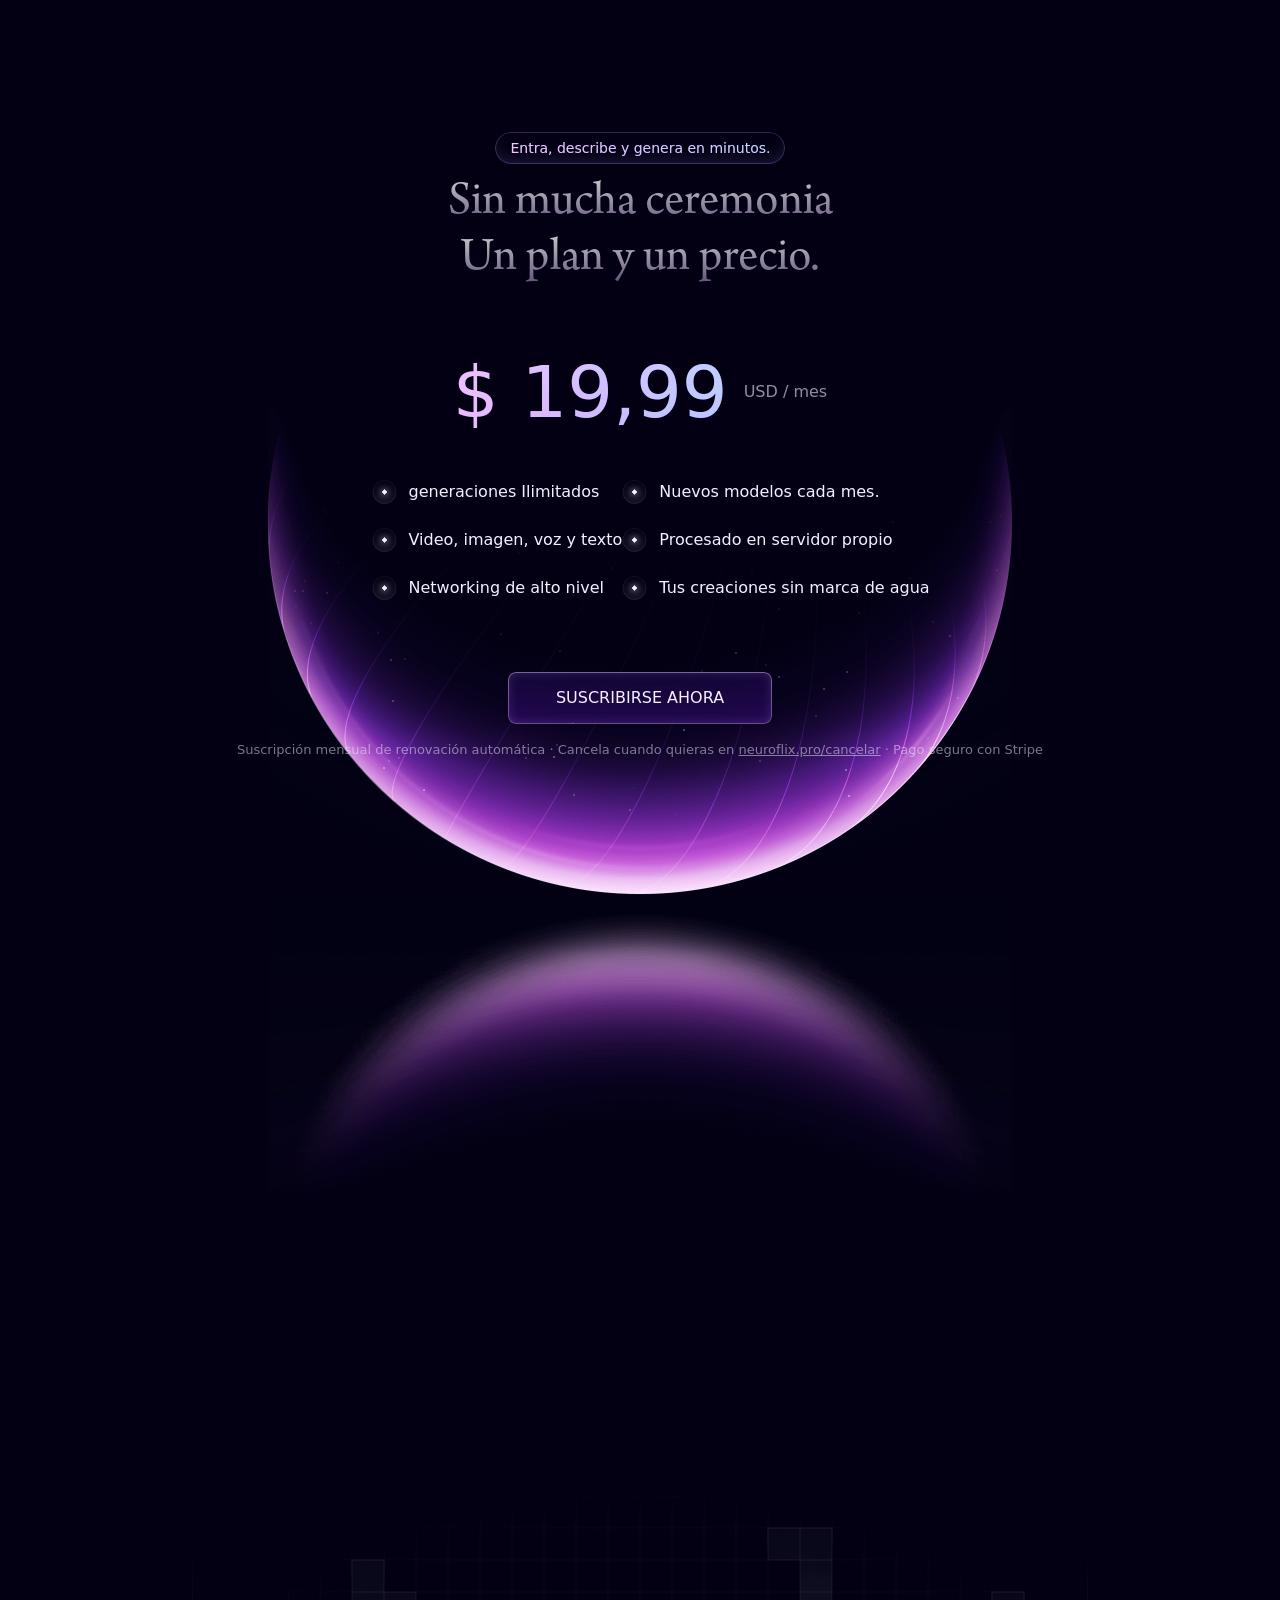
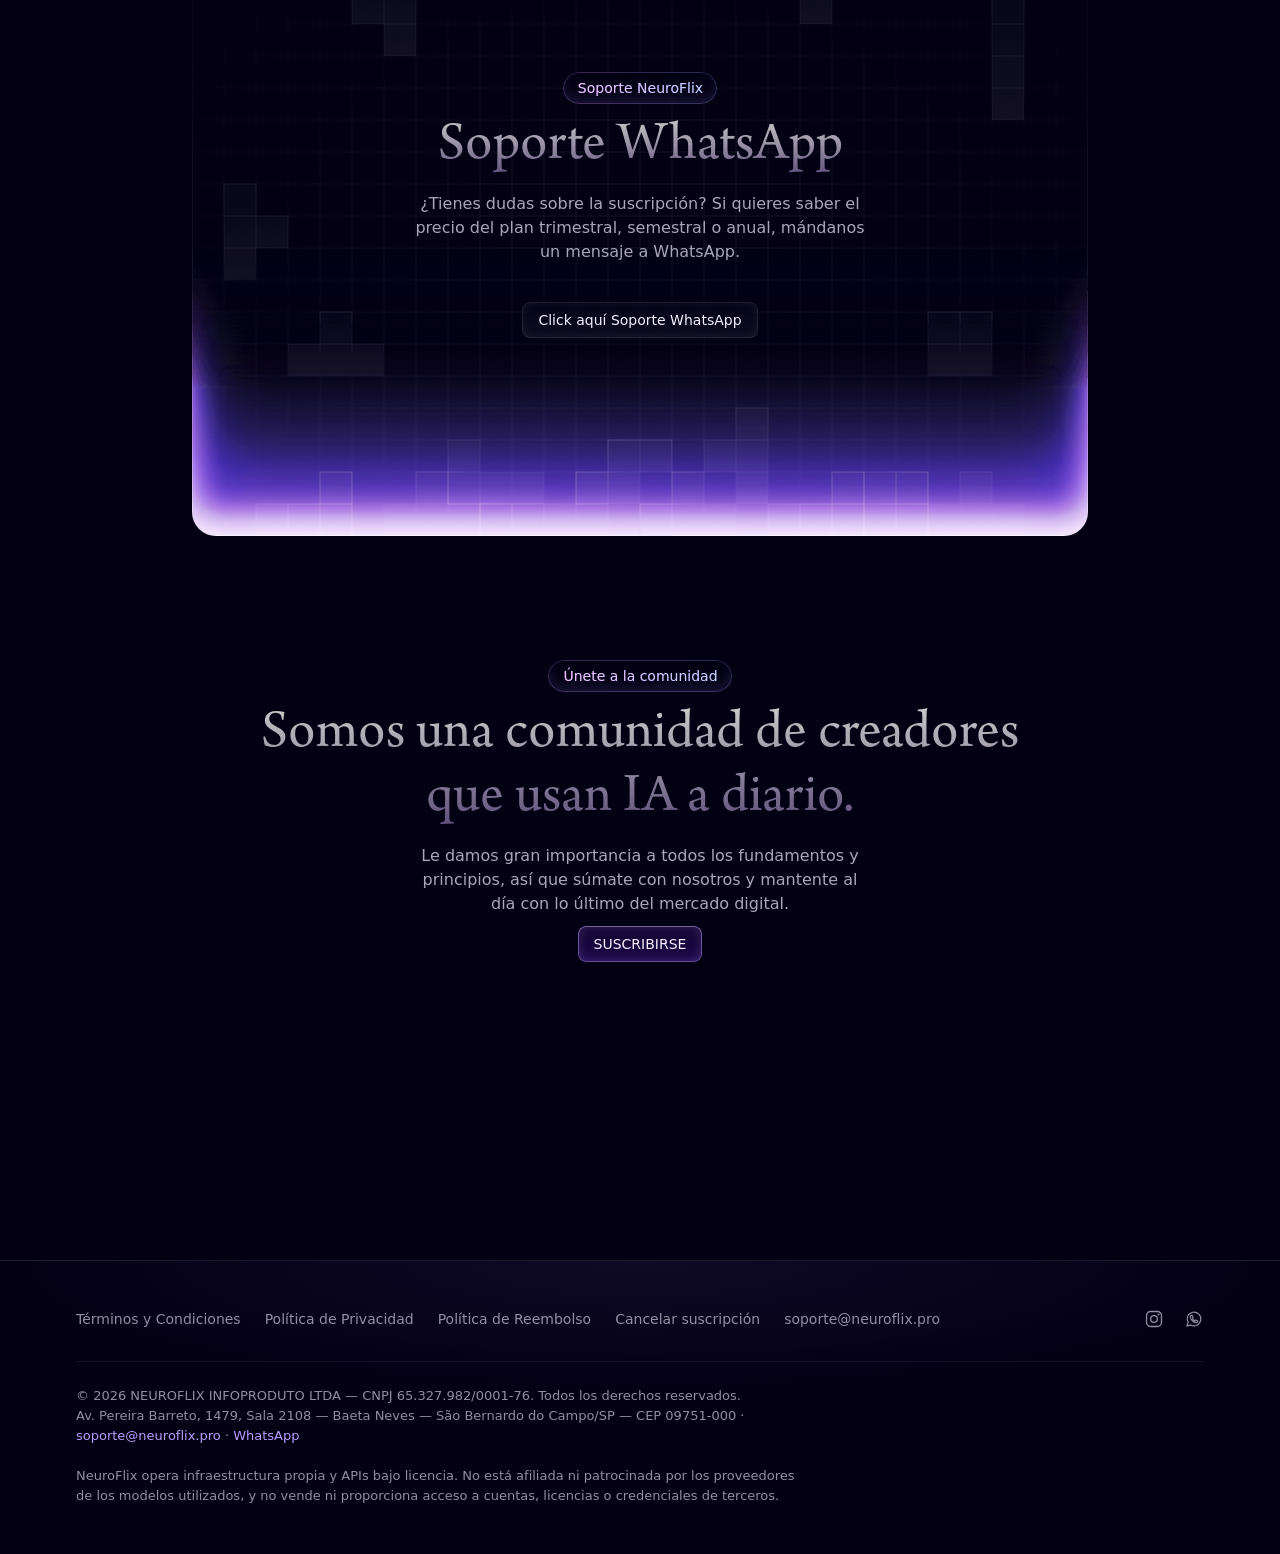
==== commit 96c8791f: "Enhance subscription cancellation information Updated subscription cancellation note and added cance" ====
--- a/index.html
+++ b/index.html
@@ -6683,8 +6683,7 @@
       SUSCRIBIRSE AHORA
       <div class="button-border"></div>
     </a>
-    <p class="pricing-note">Suscripción mensual de renovación automática · Cancela cuando quieras
-      desde tu panel · Pago seguro con Stripe</p>
+    <p class="pricing-note">Suscripción mensual de renovación automática · Cancela cuando quieras en <a href="/cancelar" style="color:inherit;text-decoration:underline">neuroflix.pro/cancelar</a> · Pago seguro con Stripe</p>
   </section>
 
  <div class="tetris">
@@ -6985,6 +6984,7 @@
             <li><a href="terminos.html" class="footer-legal-link">Términos y Condiciones</a></li>
             <li><a href="privacidad.html" class="footer-legal-link">Política de Privacidad</a></li>
             <li><a href="reembolso.html" class="footer-legal-link">Política de Reembolso</a></li>
+            <li><a href="/cancelar" class="footer-legal-link">Cancelar suscripción</a></li>
             <li><a href="mailto:soporte@neuroflix.pro" class="footer-legal-link">soporte@neuroflix.pro</a></li>
           </ul>
         </div>
@@ -7026,4 +7026,4 @@
 
 </body>
 
-</html>+</html>
